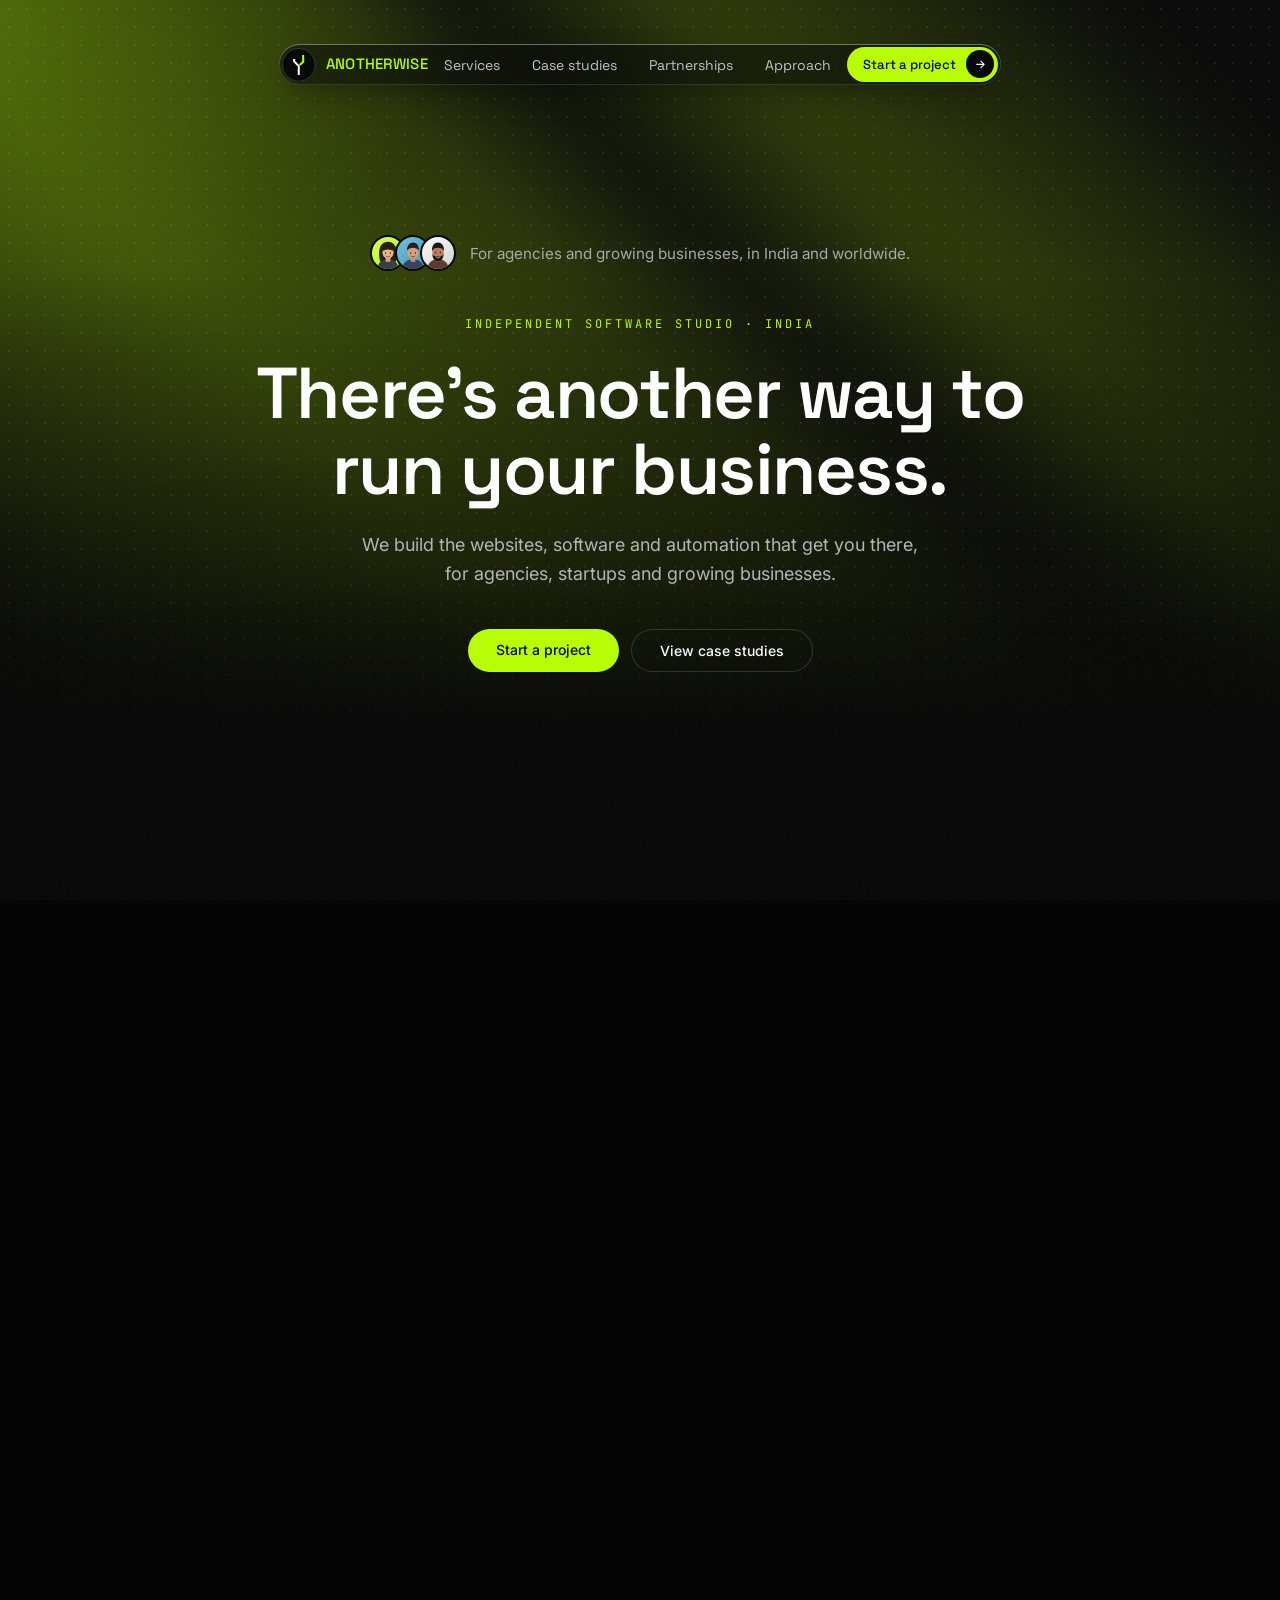
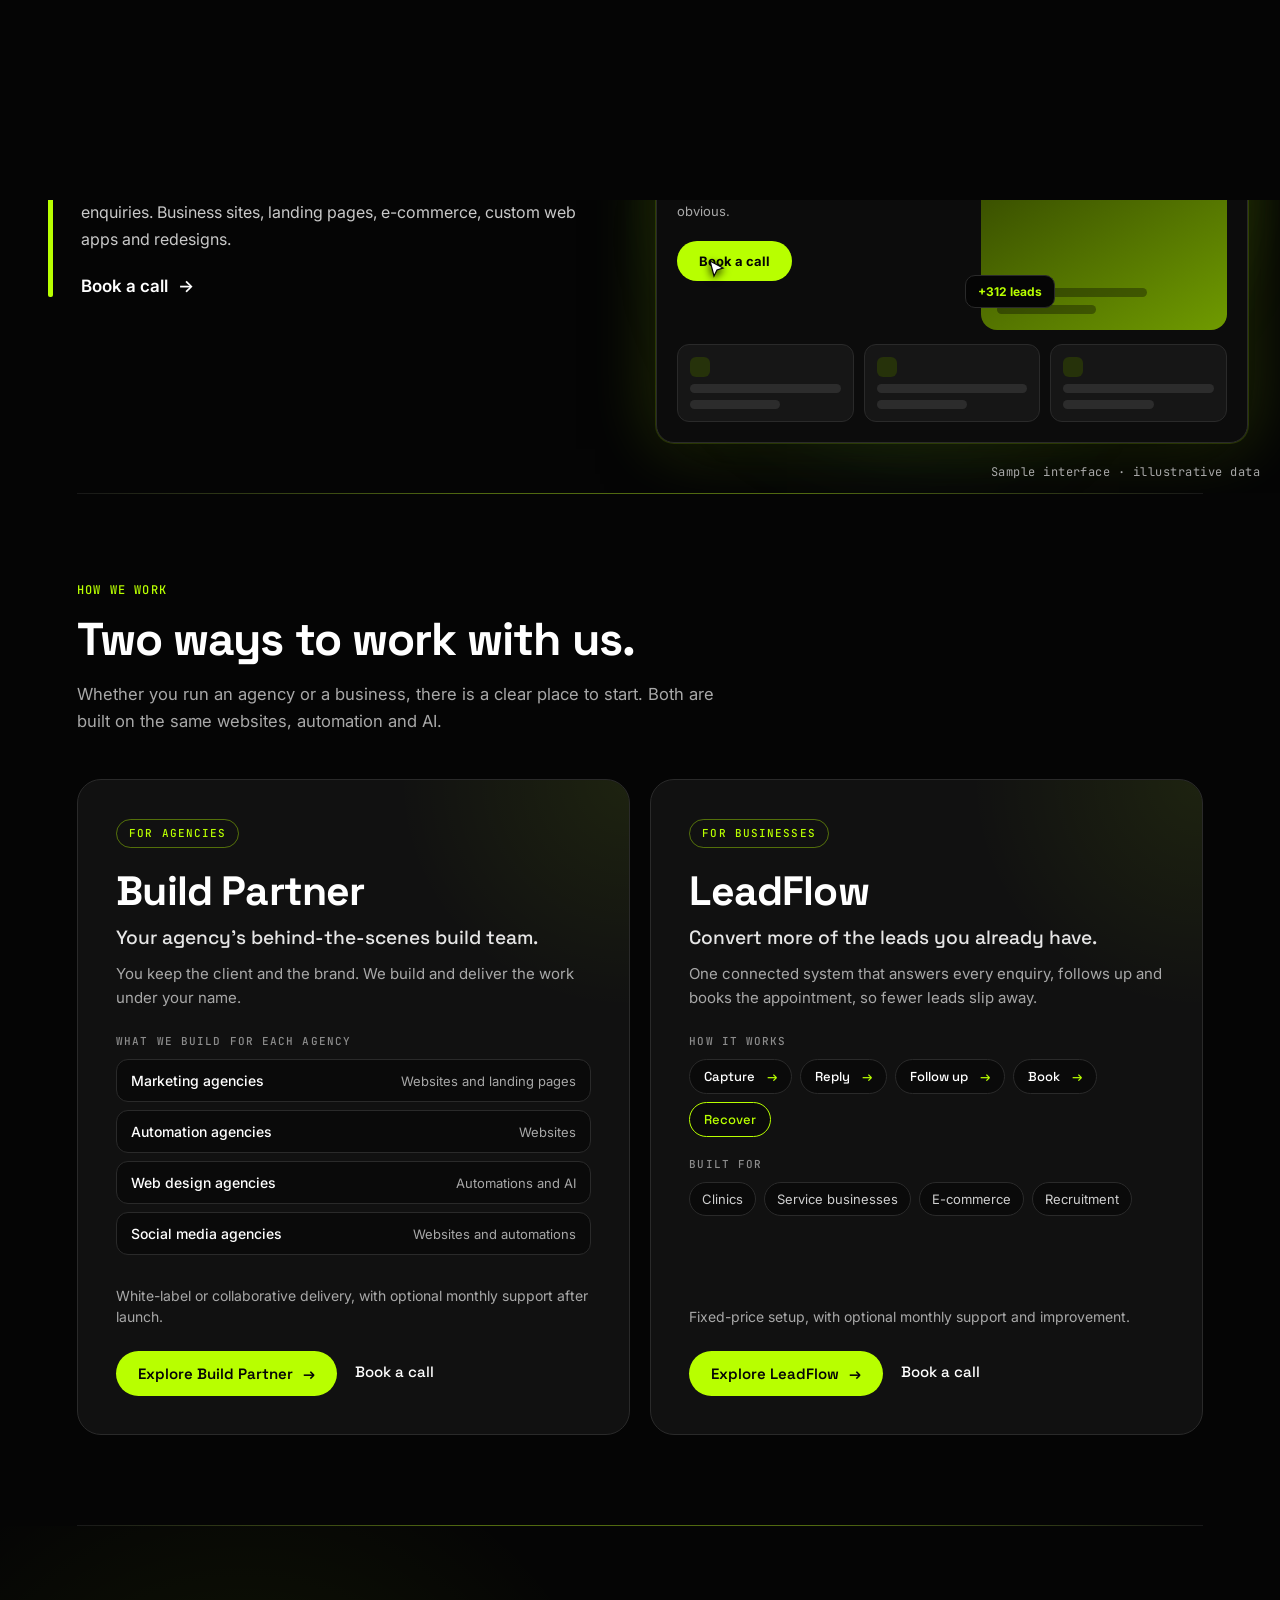
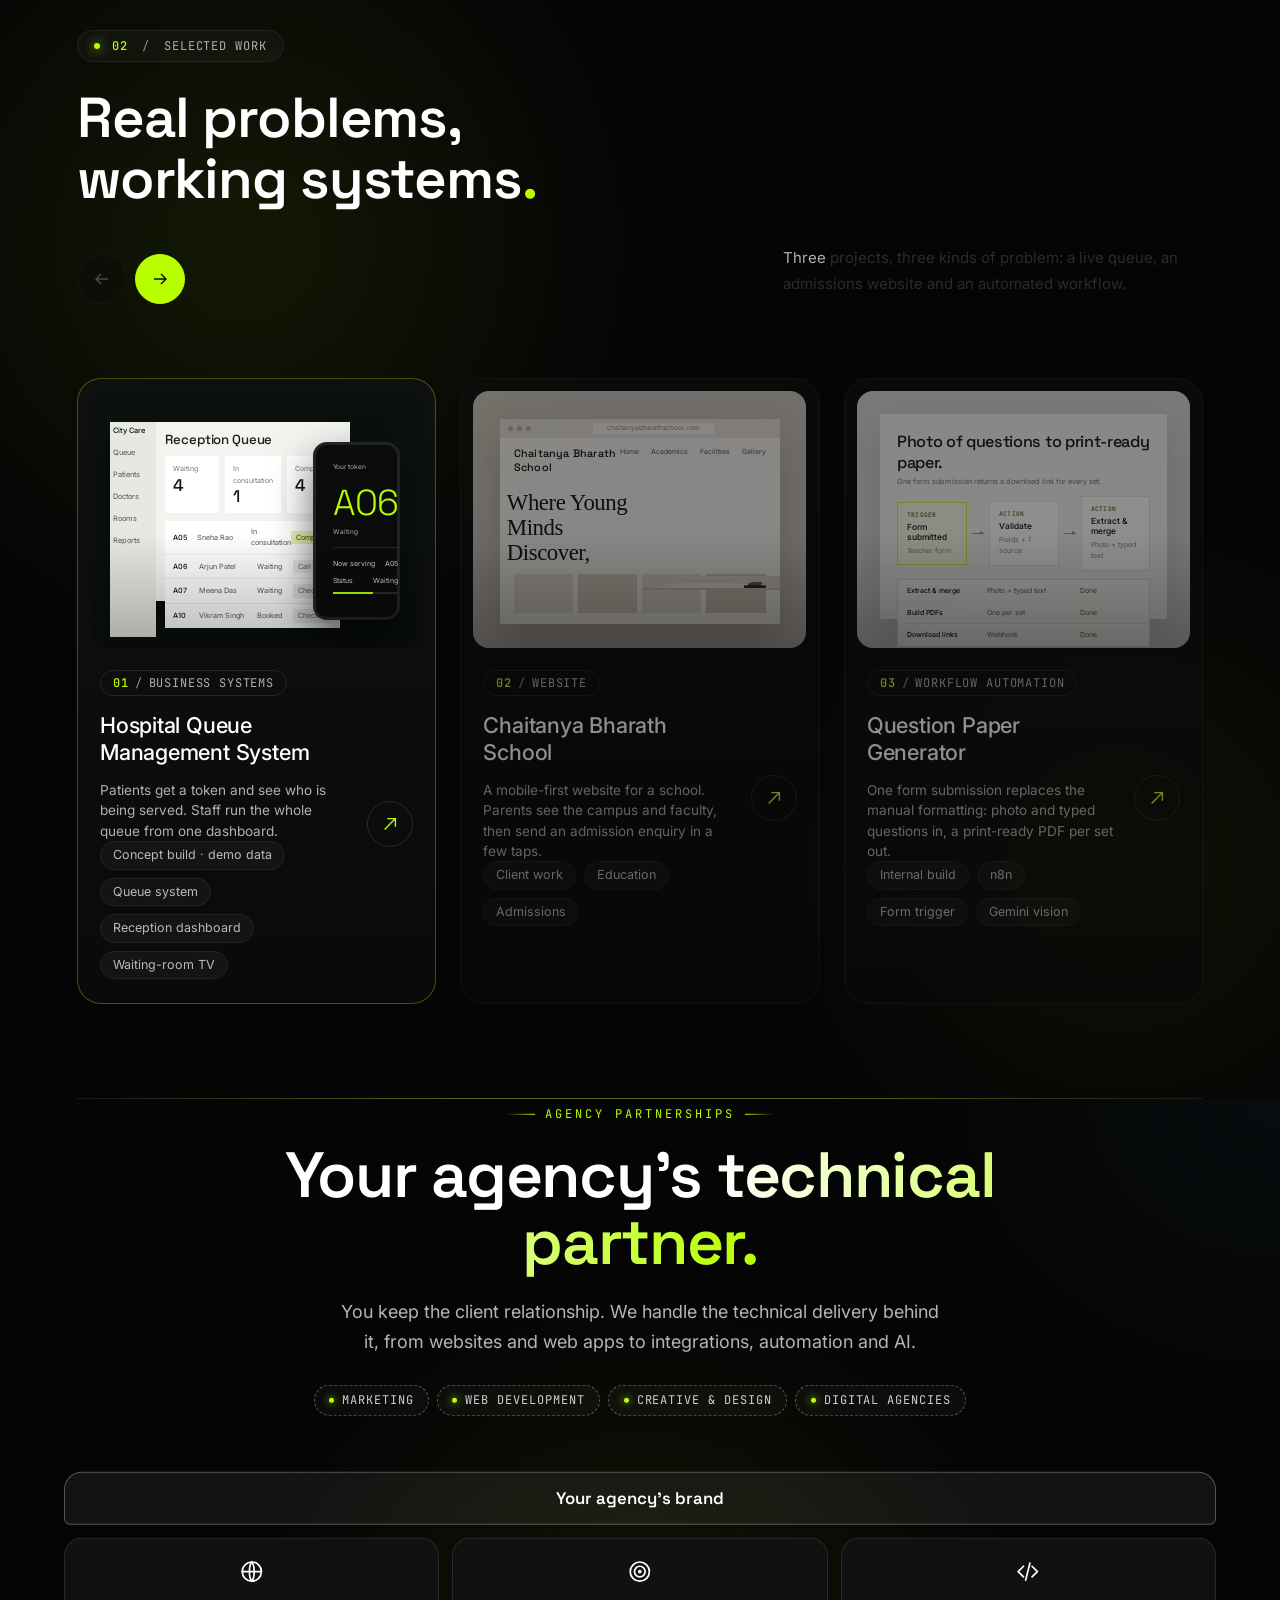
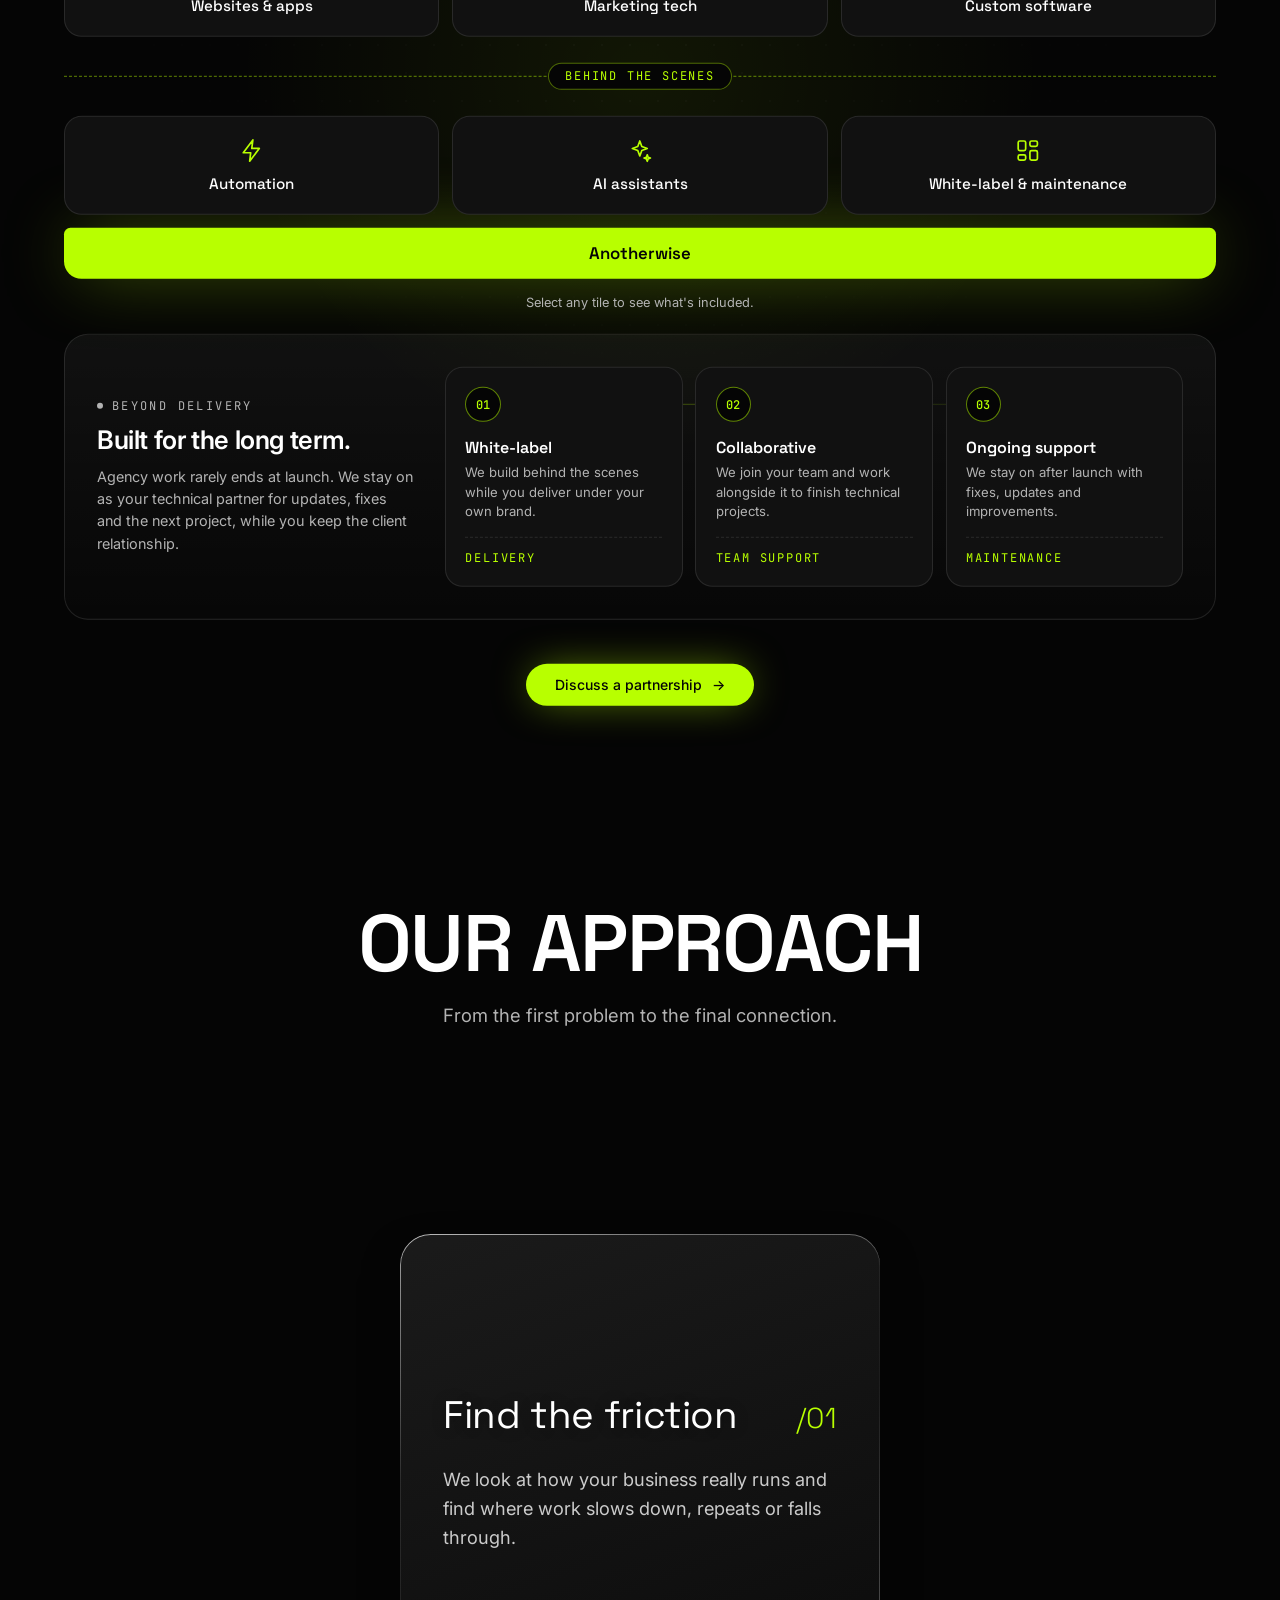
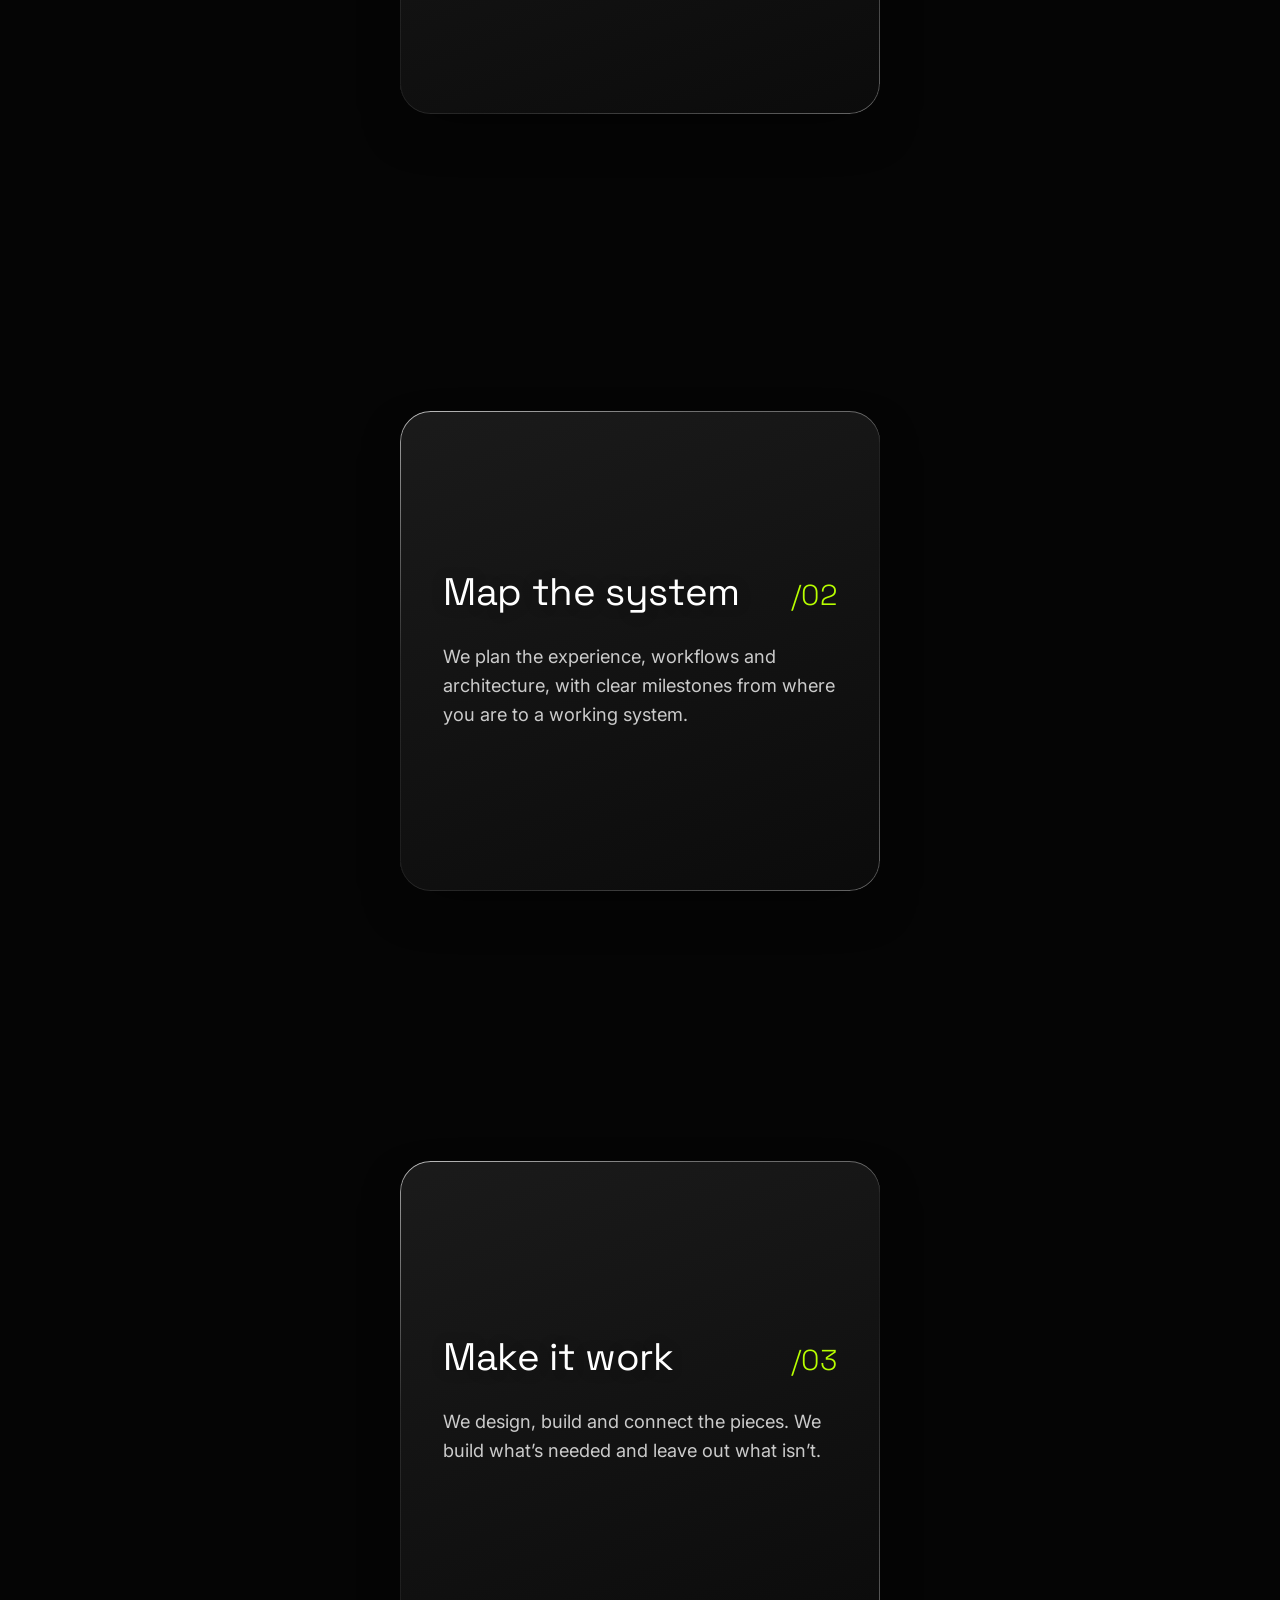
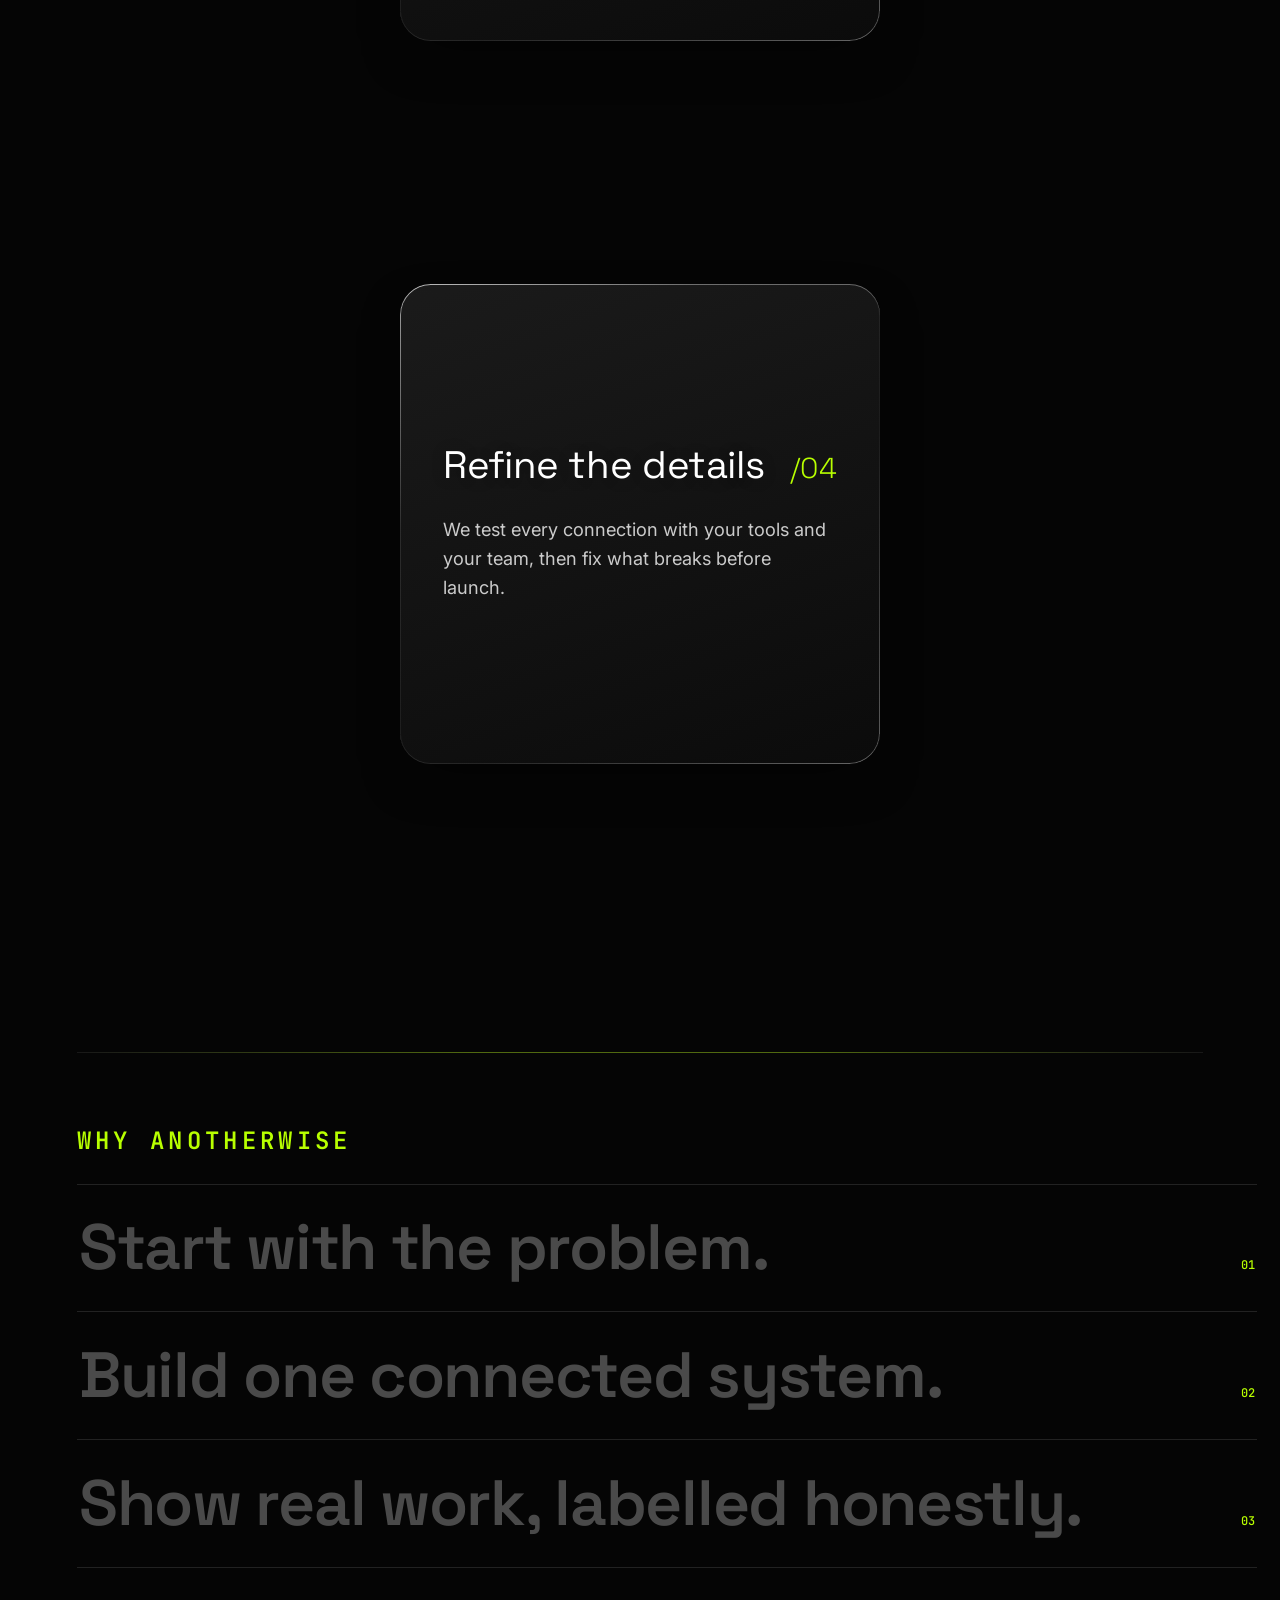
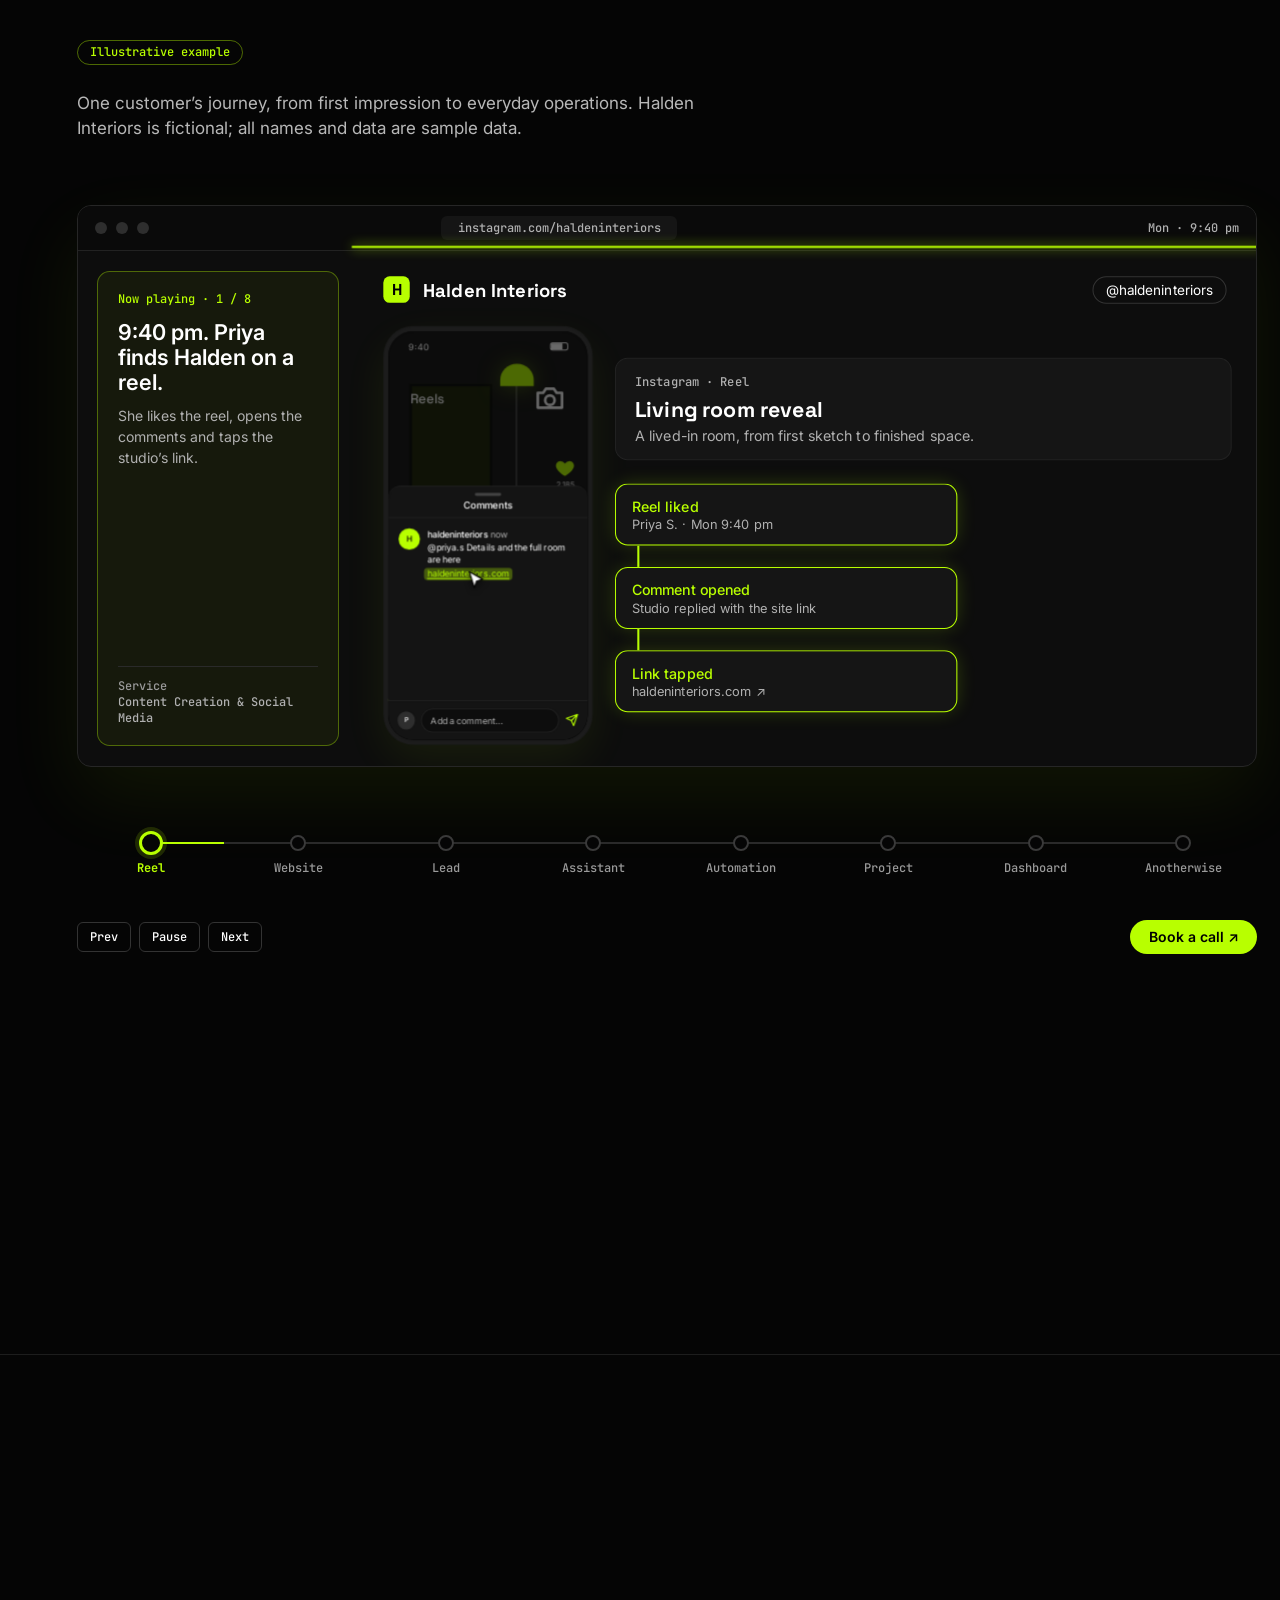
==== index.html @ 949b4402 "ADD" ====
<!DOCTYPE html>
<html lang="en">
<head>
<meta charset="utf-8">
<meta name="viewport" content="width=device-width, initial-scale=1, viewport-fit=cover">
<meta name="color-scheme" content="dark">
<title>Anotherwise · Software &amp; digital systems studio, India</title>
<meta name="description" content="Anotherwise is an independent software studio in India building websites, custom software, automation and AI for agencies, startups and growing businesses.">
<link rel="preconnect" href="https://fonts.googleapis.com">
<link rel="preconnect" href="https://fonts.gstatic.com" crossorigin>
<link rel="stylesheet" href="https://fonts.googleapis.com/css2?family=Inter:wght@300;400;500&family=JetBrains+Mono:wght@400;500&family=Space+Grotesk:wght@300;400;500;600;700&display=swap">
<style>html,body{margin:0;background:#050505;color:#fff;font-family:Inter,-apple-system,"Helvetica Neue",Arial,sans-serif}
/* one shared left edge for section text + breathing room before "Why Anotherwise" */
html{--L:max(6vw,calc(50vw - 600px))}
html,body{overflow-x:clip}
#why{margin-top:clamp(32px,6vh,72px)}
#start .font-sans{font-family:Inter,system-ui,sans-serif}
#start h2{font-family:'Space Grotesk',system-ui,sans-serif!important;font-weight:600!important;letter-spacing:-.03em!important}

/* ===== site nav (fixed, document level) ===== */
html{scroll-behavior:smooth;scroll-padding-top:5.5rem}
@media(prefers-reduced-motion:reduce){html{scroll-behavior:auto}}
html.aw-lock,html.aw-lock body{overflow:hidden}
.aw-nav{position:fixed;top:0;left:0;right:0;z-index:1000;padding:calc(1.25rem + env(safe-area-inset-top,0px)) 1rem 0;pointer-events:none;font-family:'Space Grotesk',system-ui,sans-serif}
.aw-pill{pointer-events:auto;max-width:44rem;margin:0 auto;display:flex;align-items:center;justify-content:space-between;gap:1rem;padding:.2rem .2rem .2rem 1.1rem;border-radius:999px;background:rgba(10,10,10,.58);-webkit-backdrop-filter:blur(26px) saturate(180%);backdrop-filter:blur(26px) saturate(180%);box-shadow:inset 0 1px 0 rgba(255,255,255,.3),inset 0 0 0 1px rgba(255,255,255,.12),0 12px 32px -10px rgba(0,0,0,.55)}
.aw-logo{font-weight:500;font-size:.9375rem;letter-spacing:.02em;color:#fff;text-decoration:none}
.aw-links{display:flex;align-items:center;gap:2rem}
.aw-links a{font-weight:400;font-size:.875rem;letter-spacing:0;color:#c4c4c4;text-decoration:none;transition:color .2s}
.aw-links a:hover,.aw-links a.is-active{color:#B8FF00}
.aw-cta{display:flex;align-items:center;gap:.65rem;background:#B8FF00;color:#050505;font-weight:500;font-size:.8125rem;letter-spacing:0;text-decoration:none;border-radius:999px;padding:.2rem .2rem .2rem 1rem;transition:filter .2s}
.aw-cta:hover{filter:brightness(1.08)}
.aw-cta .ar{width:1.75rem;height:1.75rem;border-radius:50%;background:#050505;display:grid;place-items:center;transition:transform .2s}
.aw-cta:hover .ar{transform:translateX(2px)}
.aw-cta svg{width:.8rem;height:.8rem;stroke:#fff;fill:none;stroke-width:2;stroke-linecap:round;stroke-linejoin:round}
.aw-end{display:none;align-items:center;gap:.4rem}
.aw-go{width:2.25rem;height:2.25rem;border-radius:50%;background:#B8FF00;display:grid;place-items:center;text-decoration:none;transition:transform .3s cubic-bezier(.16,1,.3,1),opacity .2s,filter .2s}
.aw-go:hover{filter:brightness(1.08)}
.aw-go svg{width:.9rem;height:.9rem;stroke:#050505;fill:none;stroke-width:2.2;stroke-linecap:round;stroke-linejoin:round}
html.aw-lock .aw-go{opacity:0;transform:scale(.6);pointer-events:none}
.aw-burger{display:none;width:2.25rem;height:2.25rem;border-radius:50%;border:1px solid rgba(255,255,255,.16);background:rgba(255,255,255,.07);cursor:pointer;position:relative;padding:0;transition:background .25s,border-color .25s}
.aw-burger i{position:absolute;left:50%;top:50%;width:14px;height:1.5px;margin:-.75px 0 0 -7px;background:#fff;border-radius:2px;transition:transform .3s cubic-bezier(.16,1,.3,1),background .25s}
.aw-burger i:nth-child(1){transform:translateY(-3.5px)}
.aw-burger i:nth-child(2){transform:translateY(3.5px)}
.aw-burger[aria-expanded="true"]{background:#B8FF00;border-color:#B8FF00}
.aw-burger[aria-expanded="true"] i{background:#050505}
.aw-burger[aria-expanded="true"] i:nth-child(1){transform:rotate(45deg)}
.aw-burger[aria-expanded="true"] i:nth-child(2){transform:rotate(-45deg)}
.aw-burger:focus-visible,.aw-go:focus-visible,.aw-nav a:focus-visible,.aw-menu a:focus-visible{outline:2px solid #B8FF00;outline-offset:3px}
.aw-menu{position:fixed;inset:0;z-index:999;display:flex;flex-direction:column;box-sizing:border-box;height:100vh;height:100dvh;padding:calc(4.75rem + env(safe-area-inset-top,0px)) 1.5rem calc(1.5rem + env(safe-area-inset-bottom,0px));background:radial-gradient(70% 45% at 0% 0%,rgba(184,255,0,.16),transparent 70%),#050505;color:#fff;font-family:'Space Grotesk',system-ui,sans-serif;opacity:0;visibility:hidden;transition:opacity .3s ease,visibility 0s linear .3s;overflow-y:auto}
.aw-menu.is-open{opacity:1;visibility:visible;transition:opacity .3s ease,visibility 0s}
.aw-menu ul{list-style:none;margin:1.5rem 0 0;padding:0}
.aw-menu li{border-bottom:1px solid #222;opacity:0;transform:translateY(14px);transition:opacity .45s ease,transform .5s cubic-bezier(.16,1,.3,1);transition-delay:0s}
.aw-menu.is-open li{opacity:1;transform:none;transition-delay:calc(.08s + var(--i)*.07s)}
.aw-menu li a{display:flex;justify-content:space-between;align-items:baseline;padding:.9rem .25rem;color:#fff;text-decoration:none;font-weight:400;font-size:clamp(1.75rem,8vw,2.25rem);letter-spacing:-.015em;line-height:1.1;transition:color .2s}
.aw-menu li a:hover,.aw-menu li a.is-active{color:#B8FF00}
.aw-menu li a span{font-family:'JetBrains Mono',ui-monospace,monospace;font-size:.75rem;letter-spacing:.04em;font-weight:400;color:#A8A8A8}
.aw-menu .aw-foot{margin-top:auto;padding-top:2rem;opacity:0;transform:translateY(14px);transition:opacity .45s ease,transform .5s cubic-bezier(.16,1,.3,1)}
.aw-menu.is-open .aw-foot{opacity:1;transform:none;transition-delay:.35s}
.aw-menu .aw-cta{justify-content:space-between;width:100%;box-sizing:border-box;padding-left:1.25rem;font-size:.875rem}
.aw-menu .aw-tag{margin:1rem 0 0;text-align:center;font-family:'JetBrains Mono',ui-monospace,monospace;font-size:.75rem;letter-spacing:.04em;color:#A8A8A8}
@media(max-width:720px){.aw-links,.aw-pill>.aw-cta{display:none}.aw-end{display:flex}.aw-burger{display:block}.aw-pill{padding:.2rem .2rem .2rem 1rem}}
@media(min-width:721px){.aw-menu{display:none}.aw-nav{padding-top:calc(2.75rem + env(safe-area-inset-top,0px))}}
@media(prefers-reduced-motion:reduce){.aw-menu,.aw-menu li,.aw-menu .aw-foot,.aw-burger i{transition-duration:.01s!important;transition-delay:0s!important}}
.aw-logo{display:inline-flex;align-items:center;gap:.6rem}
.aw-logo svg{width:2.1rem;height:2.1rem;flex:none;display:block}
.aw-logo span{color:#B8FF00}
.aw-links a,.aw-cta,.aw-logo{white-space:nowrap}
.aw-pill{width:max-content;min-width:min(44rem,calc(100vw - 2rem));max-width:calc(100vw - 2rem);padding-left:.2rem}
@media(max-width:720px){.aw-pill{padding-left:.2rem}}
</style>
<style id="tw-compiled">*,:after,:before{--tw-border-spacing-x:0;--tw-border-spacing-y:0;--tw-translate-x:0;--tw-translate-y:0;--tw-rotate:0;--tw-skew-x:0;--tw-skew-y:0;--tw-scale-x:1;--tw-scale-y:1;--tw-pan-x: ;--tw-pan-y: ;--tw-pinch-zoom: ;--tw-scroll-snap-strictness:proximity;--tw-gradient-from-position: ;--tw-gradient-via-position: ;--tw-gradient-to-position: ;--tw-ordinal: ;--tw-slashed-zero: ;--tw-numeric-figure: ;--tw-numeric-spacing: ;--tw-numeric-fraction: ;--tw-ring-inset: ;--tw-ring-offset-width:0px;--tw-ring-offset-color:#fff;--tw-ring-color:rgba(59,130,246,.5);--tw-ring-offset-shadow:0 0 #0000;--tw-ring-shadow:0 0 #0000;--tw-shadow:0 0 #0000;--tw-shadow-colored:0 0 #0000;--tw-blur: ;--tw-brightness: ;--tw-contrast: ;--tw-grayscale: ;--tw-hue-rotate: ;--tw-invert: ;--tw-saturate: ;--tw-sepia: ;--tw-drop-shadow: ;--tw-backdrop-blur: ;--tw-backdrop-brightness: ;--tw-backdrop-contrast: ;--tw-backdrop-grayscale: ;--tw-backdrop-hue-rotate: ;--tw-backdrop-invert: ;--tw-backdrop-opacity: ;--tw-backdrop-saturate: ;--tw-backdrop-sepia: ;--tw-contain-size: ;--tw-contain-layout: ;--tw-contain-paint: ;--tw-contain-style: }::backdrop{--tw-border-spacing-x:0;--tw-border-spacing-y:0;--tw-translate-x:0;--tw-translate-y:0;--tw-rotate:0;--tw-skew-x:0;--tw-skew-y:0;--tw-scale-x:1;--tw-scale-y:1;--tw-pan-x: ;--tw-pan-y: ;--tw-pinch-zoom: ;--tw-scroll-snap-strictness:proximity;--tw-gradient-from-position: ;--tw-gradient-via-position: ;--tw-gradient-to-position: ;--tw-ordinal: ;--tw-slashed-zero: ;--tw-numeric-figure: ;--tw-numeric-spacing: ;--tw-numeric-fraction: ;--tw-ring-inset: ;--tw-ring-offset-width:0px;--tw-ring-offset-color:#fff;--tw-ring-color:rgba(59,130,246,.5);--tw-ring-offset-shadow:0 0 #0000;--tw-ring-shadow:0 0 #0000;--tw-shadow:0 0 #0000;--tw-shadow-colored:0 0 #0000;--tw-blur: ;--tw-brightness: ;--tw-contrast: ;--tw-grayscale: ;--tw-hue-rotate: ;--tw-invert: ;--tw-saturate: ;--tw-sepia: ;--tw-drop-shadow: ;--tw-backdrop-blur: ;--tw-backdrop-brightness: ;--tw-backdrop-contrast: ;--tw-backdrop-grayscale: ;--tw-backdrop-hue-rotate: ;--tw-backdrop-invert: ;--tw-backdrop-opacity: ;--tw-backdrop-saturate: ;--tw-backdrop-sepia: ;--tw-contain-size: ;--tw-contain-layout: ;--tw-contain-paint: ;--tw-contain-style: }/*! tailwindcss v3.4.17 | MIT License | https://tailwindcss.com*/*,:after,:before{box-sizing:border-box;border:0 solid #e5e7eb}:after,:before{--tw-content:""}:host,html{line-height:1.5;-webkit-text-size-adjust:100%;-moz-tab-size:4;-o-tab-size:4;tab-size:4;font-family:ui-sans-serif,system-ui,sans-serif,Apple Color Emoji,Segoe UI Emoji,Segoe UI Symbol,Noto Color Emoji;font-feature-settings:normal;font-variation-settings:normal;-webkit-tap-highlight-color:transparent}body{margin:0;line-height:inherit}hr{height:0;color:inherit;border-top-width:1px}abbr:where([title]){-webkit-text-decoration:underline dotted;text-decoration:underline dotted}h1,h2,h3,h4,h5,h6{font-size:inherit;font-weight:inherit}a{color:inherit;text-decoration:inherit}b,strong{font-weight:bolder}code,kbd,pre,samp{font-family:ui-monospace,SFMono-Regular,Menlo,Monaco,Consolas,Liberation Mono,Courier New,monospace;font-feature-settings:normal;font-variation-settings:normal;font-size:1em}small{font-size:80%}sub,sup{font-size:75%;line-height:0;position:relative;vertical-align:baseline}sub{bottom:-.25em}sup{top:-.5em}table{text-indent:0;border-color:inherit;border-collapse:collapse}button,input,optgroup,select,textarea{font-family:inherit;font-feature-settings:inherit;font-variation-settings:inherit;font-size:100%;font-weight:inherit;line-height:inherit;letter-spacing:inherit;color:inherit;margin:0;padding:0}button,select{text-transform:none}button,input:where([type=button]),input:where([type=reset]),input:where([type=submit]){-webkit-appearance:button;background-color:transparent;background-image:none}:-moz-focusring{outline:auto}:-moz-ui-invalid{box-shadow:none}progress{vertical-align:baseline}::-webkit-inner-spin-button,::-webkit-outer-spin-button{height:auto}[type=search]{-webkit-appearance:textfield;outline-offset:-2px}::-webkit-search-decoration{-webkit-appearance:none}::-webkit-file-upload-button{-webkit-appearance:button;font:inherit}summary{display:list-item}blockquote,dd,dl,figure,h1,h2,h3,h4,h5,h6,hr,p,pre{margin:0}fieldset{margin:0}fieldset,legend{padding:0}menu,ol,ul{list-style:none;margin:0;padding:0}dialog{padding:0}textarea{resize:vertical}input::-moz-placeholder,textarea::-moz-placeholder{opacity:1;color:#9ca3af}input::placeholder,textarea::placeholder{opacity:1;color:#9ca3af}[role=button],button{cursor:pointer}:disabled{cursor:default}audio,canvas,embed,iframe,img,object,svg,video{display:block;vertical-align:middle}img,video{max-width:100%;height:auto}[hidden]:where(:not([hidden=until-found])){display:none}.pointer-events-none{pointer-events:none}.visible{visibility:visible}.static{position:static}.fixed{position:fixed}.absolute{position:absolute}.relative{position:relative}.bottom-0{bottom:0}.left-0{left:0}.z-0{z-index:0}.z-10{z-index:10}.z-20{z-index:20}.m-1{margin:.25rem}.mx-auto{margin-left:auto;margin-right:auto}.mb-6{margin-bottom:1.5rem}.mt-10{margin-top:2.5rem}.mt-12{margin-top:3rem}.mt-6{margin-top:1.5rem}.block{display:block}.inline-block{display:inline-block}.inline{display:inline}.flex{display:flex}.inline-flex{display:inline-flex}.table{display:table}.grid{display:grid}.hidden{display:none}.h-10{height:2.5rem}.h-\[100svh\]{height:100svh}.h-auto{height:auto}.h-px{height:1px}.w-10{width:2.5rem}.w-8{width:2rem}.w-full{width:100%}.max-w-5xl{max-width:64rem}.max-w-6xl{max-width:72rem}.max-w-xl{max-width:36rem}.flex-1{flex:1 1 0%}.grow{flex-grow:1}.-translate-y-0{--tw-translate-y:-0px}.-translate-y-0,.translate-x-0{transform:translate(var(--tw-translate-x),var(--tw-translate-y)) rotate(var(--tw-rotate)) skewX(var(--tw-skew-x)) skewY(var(--tw-skew-y)) scaleX(var(--tw-scale-x)) scaleY(var(--tw-scale-y))}.translate-x-0{--tw-translate-x:0px}.transform{transform:translate(var(--tw-translate-x),var(--tw-translate-y)) rotate(var(--tw-rotate)) skewX(var(--tw-skew-x)) skewY(var(--tw-skew-y)) scaleX(var(--tw-scale-x)) scaleY(var(--tw-scale-y))}.select-none{-webkit-user-select:none;-moz-user-select:none;user-select:none}.resize{resize:both}.flex-col{flex-direction:column}.flex-wrap{flex-wrap:wrap}.place-items-center{place-items:center}.items-center{align-items:center}.justify-center{justify-content:center}.justify-between{justify-content:space-between}.gap-3{gap:.75rem}.gap-4{gap:1rem}.gap-x-14{-moz-column-gap:3.5rem;column-gap:3.5rem}.gap-x-8{-moz-column-gap:2rem;column-gap:2rem}.gap-y-3{row-gap:.75rem}.overflow-hidden{overflow:hidden}.overflow-x-clip{overflow-x:clip}.rounded-full{border-radius:9999px}.border{border-width:1px}.border-white{--tw-border-opacity:1;border-color:rgb(255 255 255/var(--tw-border-opacity,1))}.border-white\/25{border-color:hsla(0,0%,100%,.25)}.bg-\[\#050505\]{--tw-bg-opacity:1;background-color:rgb(5 5 5/var(--tw-bg-opacity,1))}.bg-\[\#B8FF00\]{--tw-bg-opacity:1;background-color:rgb(184 255 0/var(--tw-bg-opacity,1))}.px-4{padding-left:1rem;padding-right:1rem}.px-6{padding-left:1.5rem;padding-right:1.5rem}.px-8{padding-left:2rem;padding-right:2rem}.py-1{padding-top:.25rem;padding-bottom:.25rem}.py-3{padding-top:.75rem;padding-bottom:.75rem}.py-3\.5{padding-top:.875rem;padding-bottom:.875rem}.py-4{padding-top:1rem;padding-bottom:1rem}.pb-6{padding-bottom:1.5rem}.pb-\[max\(1\.25rem\2c env\(safe-area-inset-bottom\)\)\]{padding-bottom:max(1.25rem,env(safe-area-inset-bottom))}.pl-6{padding-left:1.5rem}.pr-1{padding-right:.25rem}.pt-24{padding-top:6rem}.pt-32{padding-top:8rem}.text-center{text-align:center}.font-sans{font-family:ui-sans-serif,system-ui,sans-serif,Apple Color Emoji,Segoe UI Emoji,Segoe UI Symbol,Noto Color Emoji}.text-\[12px\]{font-size:12px}.text-\[clamp\(2\.5rem\2c 7\.4vw\2c 7rem\)\]{font-size:clamp(2.5rem,7.4vw,7rem)}.text-base{font-size:1rem;line-height:1.5rem}.text-sm{font-size:.875rem;line-height:1.25rem}.text-xs{font-size:.75rem;line-height:1rem}.font-bold{font-weight:700}.font-medium{font-weight:500}.font-normal{font-weight:400}.uppercase{text-transform:uppercase}.leading-\[0\.98\]{line-height:.98}.leading-relaxed{line-height:1.625}.tracking-\[-0\.055em\]{letter-spacing:-.055em}.tracking-\[0\.16em\]{letter-spacing:.16em}.tracking-\[0\.18em\]{letter-spacing:.18em}.tracking-tight{letter-spacing:-.025em}.tracking-widest{letter-spacing:.1em}.text-\[\#050505\]{--tw-text-opacity:1;color:rgb(5 5 5/var(--tw-text-opacity,1))}.text-\[\#A8A8A8\]{--tw-text-opacity:1;color:rgb(168 168 168/var(--tw-text-opacity,1))}.text-\[\#B8FF00\]{--tw-text-opacity:1;color:rgb(184 255 0/var(--tw-text-opacity,1))}.text-\[\#b5b5b5\]{--tw-text-opacity:1;color:rgb(181 181 181/var(--tw-text-opacity,1))}.text-white{--tw-text-opacity:1;color:rgb(255 255 255/var(--tw-text-opacity,1))}.underline{text-decoration-line:underline}.decoration-white{text-decoration-color:#fff}.decoration-white\/60{text-decoration-color:hsla(0,0%,100%,.6)}.decoration-1{text-decoration-thickness:1px}.underline-offset-4{text-underline-offset:4px}.underline-offset-\[5px\]{text-underline-offset:5px}.antialiased{-webkit-font-smoothing:antialiased;-moz-osx-font-smoothing:grayscale}.blur{--tw-blur:blur(8px)}.blur,.filter{filter:var(--tw-blur) var(--tw-brightness) var(--tw-contrast) var(--tw-grayscale) var(--tw-hue-rotate) var(--tw-invert) var(--tw-saturate) var(--tw-sepia) var(--tw-drop-shadow)}.transition{transition-property:color,background-color,border-color,text-decoration-color,fill,stroke,opacity,box-shadow,transform,filter,-webkit-backdrop-filter;transition-property:color,background-color,border-color,text-decoration-color,fill,stroke,opacity,box-shadow,transform,filter,backdrop-filter;transition-property:color,background-color,border-color,text-decoration-color,fill,stroke,opacity,box-shadow,transform,filter,backdrop-filter,-webkit-backdrop-filter;transition-timing-function:cubic-bezier(.4,0,.2,1);transition-duration:.15s}.transition-colors{transition-property:color,background-color,border-color,text-decoration-color,fill,stroke;transition-timing-function:cubic-bezier(.4,0,.2,1);transition-duration:.15s}.transition-transform{transition-property:transform;transition-timing-function:cubic-bezier(.4,0,.2,1);transition-duration:.15s}.duration-300{transition-duration:.3s}.ease-in{transition-timing-function:cubic-bezier(.4,0,1,1)}.ease-in-out{transition-timing-function:cubic-bezier(.4,0,.2,1)}.ease-out{transition-timing-function:cubic-bezier(0,0,.2,1)}.hover\:border-white:hover{--tw-border-opacity:1;border-color:rgb(255 255 255/var(--tw-border-opacity,1))}.hover\:bg-white:hover{--tw-bg-opacity:1;background-color:rgb(255 255 255/var(--tw-bg-opacity,1))}.hover\:text-\[\#B8FF00\]:hover{--tw-text-opacity:1;color:rgb(184 255 0/var(--tw-text-opacity,1))}.hover\:decoration-\[\#B8FF00\]:hover{text-decoration-color:#b8ff00}.hover\:brightness-110:hover{--tw-brightness:brightness(1.1);filter:var(--tw-blur) var(--tw-brightness) var(--tw-contrast) var(--tw-grayscale) var(--tw-hue-rotate) var(--tw-invert) var(--tw-saturate) var(--tw-sepia) var(--tw-drop-shadow)}.focus-visible\:bg-white:focus-visible{--tw-bg-opacity:1;background-color:rgb(255 255 255/var(--tw-bg-opacity,1))}.focus-visible\:text-\[\#B8FF00\]:focus-visible{--tw-text-opacity:1;color:rgb(184 255 0/var(--tw-text-opacity,1))}.focus-visible\:outline-2:focus-visible{outline-width:2px}.focus-visible\:outline-offset-4:focus-visible{outline-offset:4px}.focus-visible\:outline-\[\#B8FF00\]:focus-visible{outline-color:#b8ff00}.group:hover .group-hover\:-translate-y-0\.5{--tw-translate-y:-0.125rem}.group:hover .group-hover\:-translate-y-0\.5,.group:hover .group-hover\:translate-x-0\.5{transform:translate(var(--tw-translate-x),var(--tw-translate-y)) rotate(var(--tw-rotate)) skewX(var(--tw-skew-x)) skewY(var(--tw-skew-y)) scaleX(var(--tw-scale-x)) scaleY(var(--tw-scale-y))}.group:hover .group-hover\:translate-x-0\.5{--tw-translate-x:0.125rem}@media (min-width:768px){.md\:mb-8{margin-bottom:2rem}.md\:mt-12{margin-top:3rem}.md\:mt-16{margin-top:4rem}.md\:gap-x-14{-moz-column-gap:3.5rem;column-gap:3.5rem}.md\:px-10{padding-left:2.5rem;padding-right:2.5rem}.md\:px-12{padding-left:3rem;padding-right:3rem}.md\:px-8{padding-left:2rem;padding-right:2rem}.md\:py-5{padding-top:1.25rem;padding-bottom:1.25rem}.md\:pb-10{padding-bottom:2.5rem}.md\:pb-8{padding-bottom:2rem}.md\:pt-32{padding-top:8rem}.md\:text-base{font-size:1rem;line-height:1.5rem}.md\:text-lg{font-size:1.125rem;line-height:1.75rem}.md\:text-sm{font-size:.875rem;line-height:1.25rem}.md\:text-xs{font-size:.75rem;line-height:1rem}}</style>
<script>try{var d=document.documentElement;if(!matchMedia("(prefers-reduced-motion:reduce)").matches){if(!sessionStorage.moSeen)d.classList.add("mo-pre");else if(sessionStorage.moNav)d.classList.add("mo-arrive")}}catch(e){}</script>
<style id="mo-css">/* Anotherwise shared motion layer (CSS)
   Easing tokens: --mo-expo (entrances), --mo-io (wipes/curtains), --mo-out (small UI) */
:root{--mo-expo:cubic-bezier(.16,1,.3,1);--mo-io:cubic-bezier(.65,0,.35,1);--mo-out:cubic-bezier(.22,1,.36,1);--mo-ac:#B8FF00}

/* arrival / preloader cover */
html::before{content:"";position:fixed;inset:0;background:#050505;z-index:2147482000;pointer-events:none;transform:translateY(-100%);transition:transform .55s var(--mo-io)}
html.mo-pre::before,html.mo-arrive::before{transform:none;transition:none;animation:mo-fs 0s 4s forwards}
@keyframes mo-fs{to{transform:translateY(-100%);visibility:hidden}}

/* scroll progress: native scroll-driven animation where supported, JS fallback otherwise */
.mo-bar{position:fixed;left:0;top:0;height:3px;width:100%;background:var(--mo-ac);transform:scaleX(0);transform-origin:0 50%;z-index:1100;pointer-events:none}
@keyframes mo-prog{to{transform:scaleX(1)}}
@supports (animation-timeline:scroll()){.mo-bar{animation:mo-prog linear both;animation-timeline:scroll(root block)}}

/* grain: static, normal blend (no per-frame overlay blending, no animation), hidden on touch/small screens */
.mo-grain{position:fixed;inset:0;pointer-events:none;z-index:1090;opacity:.05;background-size:160px 160px;background-image:url("data:image/svg+xml;utf8,<svg xmlns='http://www.w3.org/2000/svg' width='160' height='160'><filter id='n'><feTurbulence type='fractalNoise' baseFrequency='.8' numOctaves='2'/></filter><rect width='160' height='160' filter='url(%23n)'/></svg>")}
@media (hover:none),(max-width:720px){.mo-grain{display:none}}

/* preloader (faster exit) */
.mo-pre{position:fixed;inset:0;z-index:2147483000;background:#050505;color:#fff;display:flex;align-items:flex-end;justify-content:space-between;padding:clamp(20px,5vw,56px);font-family:'Space Grotesk',system-ui,sans-serif;transition:transform .8s var(--mo-io)}
.mo-pre.out{transform:translateY(-100%)}
.mo-pre span{font-size:.95rem;letter-spacing:.02em;opacity:.7}
.mo-pre b{font-weight:500;font-size:clamp(72px,18vw,220px);line-height:.8;letter-spacing:-.05em;color:var(--mo-ac);font-variant-numeric:tabular-nums}
/* preloader v2 (logo fly-in) */
.mo-pre.mo-v2{display:flex;align-items:center;justify-content:center;background:#050505;transition:background-color .7s ease .15s}
.mo-v2.go{background-color:transparent;pointer-events:none}
.mo-v2 .mo-y{position:relative;height:min(44vh,60vw);aspect-ratio:338/610;transform-origin:0 0;transition:transform 1.05s var(--mo-io)}
.mo-v2 .mo-y svg{position:absolute;inset:0;width:100%;height:100%;display:block}
.mo-v2 .mo-a{animation:mo-yup 1s var(--mo-io) both}
.mo-v2 .mo-b{animation:mo-yup .75s var(--mo-io) .65s both}
@keyframes mo-yup{from{clip-path:inset(100% 0 0 0)}to{clip-path:inset(0 0 0 0)}}
.mo-v2 b.mo-pct{position:absolute;left:0;right:0;bottom:7%;text-align:center;font-size:clamp(12px,1.8vw,15px);letter-spacing:.08em;line-height:1;transition:opacity .3s}
.mo-v2.go b.mo-pct{opacity:0}

/* page-transition curtain (faster) */
.mo-curtain{position:fixed;inset:0;background:#050505;z-index:2147482500;transform:translateY(100%);transition:transform .45s var(--mo-io);pointer-events:none}
.mo-curtain.on{transform:none;pointer-events:auto}


/* image reveal: clip-path runs once, then is removed so parallax never repaints a clipped layer */
.mo-rev{clip-path:inset(14% 5% 0 5% round 24px);opacity:0;transition:clip-path 1.1s var(--mo-io),opacity .8s var(--mo-expo)}
.mo-rev.mo-on{clip-path:inset(0 round 0);opacity:1}
.mo-rev.mo-done{clip-path:none;transition:none}

/* nav text roll */
.mo-roll{display:inline-block;overflow:hidden;height:1.25em;line-height:1.25em;vertical-align:bottom}
.mo-roll>span{display:block;transition:transform .55s var(--mo-io)}
a:hover>.mo-roll>span,a:focus-visible>.mo-roll>span{transform:translateY(-100%)}

/* marquee */
.mo-mq{overflow:hidden;white-space:nowrap;padding:5vh 0;border-top:1px solid #1d1d1d;font-family:'Space Grotesk',system-ui,sans-serif;color:#fff}
.mo-mq div{display:inline-block;will-change:transform;font-weight:500;font-size:clamp(44px,8vw,120px);letter-spacing:-.04em}
.mo-mq em{font-style:normal;color:var(--mo-ac);padding:0 .35em}

/* form field underline */
.f{position:relative}
.f::after{content:"";position:absolute;left:12px;right:12px;bottom:-1px;height:2px;border-radius:2px;background:var(--mo-ac);transform:scaleX(0);transform-origin:0 50%;transition:transform .7s var(--mo-expo);pointer-events:none}
.f:focus-within::after{transform:scaleX(1)}

@media (prefers-reduced-motion:reduce){.mo-grain{display:none}html::before{display:none}}
</style>
<style id="mo2-css">/* Anotherwise motion layer 2: extra reference effects */
.m2-dot{position:fixed;left:0;top:0;width:10px;height:10px;margin:-5px 0 0 -5px;border-radius:50%;background:#B8FF00;pointer-events:none;z-index:2147482000;opacity:0;transition:opacity .3s,width .35s cubic-bezier(.16,1,.3,1),height .35s cubic-bezier(.16,1,.3,1),margin .35s cubic-bezier(.16,1,.3,1),background .3s;will-change:transform}
.m2-dot.on{opacity:1}.m2-dot.big{width:44px;height:44px;margin:-22px 0 0 -22px;background:#fff}
@media(hover:none),(pointer:coarse){.m2-dot{display:none}}
.aw-menu{clip-path:inset(0 0 100% 0);transition:clip-path .7s cubic-bezier(.76,0,.24,1),opacity .3s ease,visibility 0s linear .7s}
.aw-menu.is-open{clip-path:inset(0 0 0 0);transition:clip-path .7s cubic-bezier(.76,0,.24,1),opacity .3s ease,visibility 0s}
</style>
<style id="aw-wm-fix">.aw-wm{clip-path:none!important;margin-bottom:0!important;translate:0 22%!important}</style>
</head>
<body>

<!-- Site nav -->
<div class="aw-nav" id="site-nav">
  <div class="aw-pill">
    <a class="aw-logo" href="#home" aria-label="Anotherwise home"><svg viewBox="0 0 1024 1024" aria-hidden="true" focusable="false"><circle cx="512" cy="512" r="500" fill="#050505" stroke="rgba(255,255,255,.18)" stroke-width="24"/><path fill="#fff" d="M339 339h62v58l141 141v286h-61V563L339 422z"/><path fill="#B8FF00" d="M614 213h63v218L563 542l-42-44 93-93z"/></svg><span>ANOTHERWISE</span></a>
    <nav class="aw-links" aria-label="Primary">
      <a href="#services" data-t="services">Services</a>
      <a href="#work" data-t="work">Case studies</a>
      <a href="#partners" data-t="partners">Partnerships</a>
      <a href="#approach" data-t="approach">Approach</a>
    </nav>
    <a class="aw-cta" href="contact.html">Start a project <span class="ar"><svg viewBox="0 0 24 24" aria-hidden="true"><path d="M5 12h14M13 6l6 6-6 6"/></svg></span></a>
    <div class="aw-end">
      <a class="aw-go" href="contact.html" aria-label="Start a project"><svg viewBox="0 0 24 24" aria-hidden="true"><path d="M5 12h14M13 6l6 6-6 6"/></svg></a>
      <button class="aw-burger" id="aw-burger" type="button" aria-label="Open menu" aria-expanded="false" aria-controls="aw-menu"><i></i><i></i></button>
    </div>
  </div>
</div>
<div class="aw-menu" id="aw-menu" inert aria-label="Menu">
  <ul>
    <li style="--i:0"><a href="#services" data-t="services">Services<span>/01</span></a></li>
    <li style="--i:1"><a href="#work" data-t="work">Case studies<span>/02</span></a></li>
    <li style="--i:2"><a href="#partners" data-t="partners">Partnerships<span>/03</span></a></li>
    <li style="--i:3"><a href="#approach" data-t="approach">Approach<span>/04</span></a></li>
  </ul>
  <div class="aw-foot">
    <a class="aw-cta" href="contact.html">Start a project <span class="ar"><svg viewBox="0 0 24 24" aria-hidden="true"><path d="M5 12h14M13 6l6 6-6 6"/></svg></span></a>
    <p class="aw-tag">Finding another way.</p>
  </div>
</div>
<!-- 1 Hero -->
<div id="home"><template shadowrootmode="open"><style>
:host{all:initial;display:block;color-scheme:dark;box-sizing:border-box;--bg:#050505;--accent:#B8FF00;--text:#FFFFFF;--muted:#A8A8A8;--surface:#161616}
*,*::before,*::after{box-sizing:inherit}
.sh{margin:0;background:var(--bg);color:var(--text);font-family:Inter,system-ui,sans-serif}
.hero{--c:184,255,0;--k:.6;display:flex;flex-direction:column;position:relative;isolation:isolate;width:100%;min-height:100vh;min-height:100svh;padding-bottom:clamp(2.5rem,9vh,6rem);overflow:hidden;background:var(--bg)}
.hero.teal{--c:60,150,185;--k:1.5}
.bg{position:absolute;inset:0;z-index:-1;pointer-events:none;overflow:hidden}
.bg>*{position:absolute}
.corner{inset:0;background:radial-gradient(50% 55% at 0% 0%,rgba(var(--c),calc(.26*var(--k))),transparent 70%)}
.streaks{inset:-80px;filter:blur(32px);background:linear-gradient(45deg,transparent 12%,rgba(var(--c),calc(.30*var(--k))) 24%,rgba(var(--c),calc(.50*var(--k))) 38%,rgba(var(--c),calc(.30*var(--k))) 54%,rgba(var(--c),.02) 61%,rgba(var(--c),calc(.34*var(--k))) 70%,rgba(var(--c),calc(.20*var(--k))) 78%,transparent 87%)}
.fade{inset:0;background:linear-gradient(to bottom,transparent 30%,#050505 80%)}
.dots{inset:0;width:100%;height:100%;-webkit-mask-image:linear-gradient(to bottom,#000 0,#000 50%,transparent 92%);mask-image:linear-gradient(to bottom,#000 0,#000 50%,transparent 92%)}
.grain{inset:0;opacity:.08;mix-blend-mode:overlay;background-image:url("data:image/svg+xml;utf8,<svg xmlns='http://www.w3.org/2000/svg' width='200' height='200'><filter id='n'><feTurbulence type='fractalNoise' baseFrequency='.8' numOctaves='2' stitchTiles='stitch'/></filter><rect width='100%' height='100%' filter='url(%23n)' opacity='.5'/></svg>")}
header{position:relative;z-index:10;max-width:72rem;margin:calc(.75rem + env(safe-area-inset-top,0px)) auto 0;width:calc(100% - 2rem);display:flex;align-items:center;justify-content:space-between;gap:1rem;padding:.3rem .3rem .3rem 1.25rem;border-radius:999px;background:rgba(22,22,22,.65);-webkit-backdrop-filter:blur(14px);backdrop-filter:blur(14px);border:1px solid rgba(255,255,255,.1);box-shadow:0 10px 40px rgba(0,0,0,.45)}
.logo{font-family:'Space Grotesk',sans-serif;font-weight:600;font-size:1rem;letter-spacing:-.01em;color:#fff;text-decoration:none}
nav{display:flex;align-items:center;gap:2.25rem}
nav a{font-family:'Space Grotesk',sans-serif;font-weight:600;font-size:.75rem;letter-spacing:.18em;text-transform:uppercase;color:#d6d6d6;text-decoration:none;transition:color .2s}
nav a:hover{color:var(--accent)}
.nav-cta{display:flex;align-items:center;gap:.9rem;background:var(--accent);color:var(--bg);font-family:'Space Grotesk',sans-serif;font-weight:700;font-size:.75rem;letter-spacing:.16em;text-transform:uppercase;text-decoration:none;border-radius:999px;padding:.25rem .25rem .25rem 1.2rem;transition:filter .2s}
.nav-cta:hover{filter:brightness(1.08)}
.nav-cta .arrow{width:2rem;height:2rem;border-radius:50%;background:var(--bg);display:grid;place-items:center;transition:transform .2s}
.nav-cta:hover .arrow{transform:translateX(2px)}
.nav-cta svg{width:.95rem;height:.95rem;stroke:#fff;fill:none;stroke-width:2;stroke-linecap:round;stroke-linejoin:round}
@media(max-width:720px){nav{display:none}.nav-cta{font-size:.75rem;padding-left:1.1rem}}
.proof-wrap{position:relative;z-index:5;display:flex;justify-content:center;margin-top:auto;padding:1.25rem 1rem 0}
.proof{display:flex;align-items:center;gap:.9rem;color:var(--muted);font-size:.95rem}
.avatars{display:flex}
.avatars span{width:2.25rem;height:2.25rem;border-radius:50%;border:2px solid var(--bg);margin-left:-.7rem;background:linear-gradient(160deg,#2b2b2b,#161616);display:grid;place-items:center;overflow:hidden}
.avatars span:first-child{margin-left:0}
.avatars span{font-family:'Space Grotesk',sans-serif;font-weight:600;font-size:1rem;color:#050505;line-height:1}
.avatars span:nth-child(1){background:linear-gradient(145deg,#d8ff5a,#B8FF00)}
.avatars span:nth-child(2){background:linear-gradient(145deg,#ffffff,#d9d9d9)}
.avatars span:nth-child(3){background:linear-gradient(145deg,#6fc3e0,#3C96B9)}
.avatars svg{width:70%;height:70%;fill:#6b6b6b;margin-top:.5rem}
main{width:100%;max-width:56rem;margin:clamp(1.75rem,5vh,3rem) auto auto;min-height:0;padding:0 1.5rem;display:flex;flex-direction:column;align-items:center;justify-content:flex-start;text-align:center}
.label{font-family:'JetBrains Mono',monospace;font-size:.75rem;letter-spacing:.25em;text-transform:uppercase;color:var(--accent);margin-bottom:1.5rem}
h1{font-family:'Space Grotesk',system-ui,sans-serif;font-weight:600;letter-spacing:-.02em;line-height:1.05;margin:0;font-size:clamp(2.25rem,7vw,4.5rem)}
p{margin:1.5rem 0 0;max-width:36rem;color:#b5b5b5;font-size:clamp(1rem,2vw,1.125rem);line-height:1.6}
.cta{margin-top:2.5rem;display:flex;flex-wrap:wrap;justify-content:center;gap:.75rem}
.btn{font-size:.875rem;font-weight:500;border-radius:999px;padding:.75rem 1.75rem;text-decoration:none;transition:.2s}
.primary{background:var(--accent);color:var(--bg)}.primary:hover{opacity:.9}
.ghost{color:#fff;border:1px solid rgba(255,255,255,.15)}.ghost:hover{background:var(--surface)}

/* glass */
header{background:rgba(255,255,255,.05)!important;-webkit-backdrop-filter:blur(22px) saturate(180%);backdrop-filter:blur(22px) saturate(180%);border:0!important;box-shadow:inset 0 1px 0 rgba(255,255,255,.38),inset 0 -1px 0 rgba(255,255,255,.07),inset 0 0 0 1px rgba(255,255,255,.12),0 12px 32px -10px rgba(0,0,0,.5)!important;-webkit-backdrop-filter:blur(28px) saturate(190%);backdrop-filter:blur(28px) saturate(190%)}

/* lift hero text block, nav position unchanged */
.proof-wrap,main{transform:none}
@media(max-width:720px){.proof-wrap,main{transform:none}.streaks{inset:-40px;filter:blur(18px)}.grain{display:none}}
@media(hover:none){.grain{display:none}}
.avatars span:nth-child(1){background:linear-gradient(145deg,#d8ff5a,#B8FF00)}
.avatars span:nth-child(2){background:linear-gradient(145deg,#6fc3e0,#3C96B9)}
.avatars span:nth-child(3){background:linear-gradient(145deg,#ffffff,#d0d0d0)}
.avatars span svg{width:100%;height:100%;margin:0;fill:none;display:block}
</style><div class="sh">
<section class="hero" id="hero">
  <div class="bg" aria-hidden="true"><div class="streaks"></div><div class="corner"></div><div class="fade"></div><canvas class="dots" id="dots"></canvas><div class="grain"></div></div>
  <div aria-hidden="true" style="height:calc(4.25rem + env(safe-area-inset-top,0px));flex:none"></div>
  <div class="proof-wrap"><div class="proof"><div class="avatars" aria-hidden="true"><span><svg viewBox="0 0 40 40" aria-hidden="true" focusable="false"><path d="M9 23C8 12 13 6 20 6s12 6 11 17c0 4-1 7-2 9H11c-1-2-2-5-2-9z" fill="#2a1a12"/><path d="M7 40c0-8 5-12 13-12s13 4 13 12z" fill="#2f3e46"/><rect x="17" y="24" width="6" height="7" fill="#d9a07a"/><ellipse cx="20" cy="19" rx="7" ry="8" fill="#e8b48c"/><path d="M12.5 18c1-6 5-9 8-9 4 0 6.5 3 7 9-4-2.5-9-3.5-15 0z" fill="#2a1a12"/><circle cx="17" cy="20" r=".9" fill="#2a1a12"/><circle cx="23" cy="20" r=".9" fill="#2a1a12"/><path d="M17.5 24c1.5 1.2 3.5 1.2 5 0" stroke="#a5532f" stroke-width="1.2" fill="none" stroke-linecap="round"/></svg></span><span><svg viewBox="0 0 40 40" aria-hidden="true" focusable="false"><path d="M7 40c0-8 5-12 13-12s13 4 13 12z" fill="#33415c"/><rect x="17" y="24" width="6" height="7" fill="#c98f66"/><ellipse cx="20" cy="19" rx="7" ry="8" fill="#dca077"/><path d="M12.5 17c0-6 3-10 7.5-10s7.5 4 7.5 10c-2-2.5-4.5-3.5-7.5-3.5S14.5 14.5 12.5 17z" fill="#1c1c1c"/><circle cx="17" cy="20" r=".9" fill="#1c1c1c"/><circle cx="23" cy="20" r=".9" fill="#1c1c1c"/><path d="M17.5 24c1.5 1.2 3.5 1.2 5 0" stroke="#8a4a2a" stroke-width="1.2" fill="none" stroke-linecap="round"/></svg></span><span><svg viewBox="0 0 40 40" aria-hidden="true" focusable="false"><path d="M7 40c0-8 5-12 13-12s13 4 13 12z" fill="#5b3a29"/><rect x="17" y="24" width="6" height="7" fill="#a9714c"/><ellipse cx="20" cy="19" rx="7" ry="8" fill="#b97c55"/><path d="M12.5 18c-.5-7 3-11 7.5-11s8 4 7.5 11c-1-3-3-4.5-7.5-4.5S13.5 15 12.5 18z" fill="#141414"/><path d="M13 21c0 6 3 9.5 7 9.5s7-3.5 7-9.5c-1 2.5-3 3.5-7 3.5s-6-1-7-3.5z" fill="#141414"/><circle cx="17" cy="19.5" r=".9" fill="#141414"/><circle cx="23" cy="19.5" r=".9" fill="#141414"/><path d="M18 25.5c1.2.8 2.8.8 4 0" stroke="#d9a07a" stroke-width="1.1" fill="none" stroke-linecap="round"/></svg></span></div><span>For agencies and growing businesses, in India and worldwide.</span></div></div>
  <main>
    <span class="label">Independent software studio · India</span>
    <h1>There’s another way to run your business.</h1>
    <p>We build the websites, software and automation that get you there, for agencies, startups and growing businesses.</p>
    <div class="cta"><a class="btn primary" href="contact.html">Start a project</a><a class="btn ghost" href="#work">View case studies</a></div>
  </main>
</section>
</div></template></div>
<!-- 2 What we do -->
<div id="services"><template shadowrootmode="open"><style>
:host{all:initial;display:block;--bg:#050505;--fg:#fff;--ac:#B8FF00;--mut:#A8A8A8;--sf:#161616;--bd:#2A2A2A;box-sizing:border-box;color-scheme:dark}
*,*::before,*::after{box-sizing:inherit}
.sh{margin:0;background:var(--bg);color:var(--fg);font-family:Inter,system-ui,sans-serif;overflow-x:hidden}
.top{text-align:left;padding:84px var(--L) 48px;background:linear-gradient(to bottom,#050505 0,rgba(5,5,5,0) 180px),radial-gradient(60% 120% at 50% 0,#B8FF0016,transparent 70%)}
.top h2{font-family:'Space Grotesk',system-ui,sans-serif;font-weight:700;font-size:clamp(34px,5vw,64px);line-height:1.05;margin:0 0 18px;max-width:14em}
.top p{color:var(--mut);font-size:clamp(16px,1.6vw,20px);line-height:1.6;max-width:36em;margin:0 0 40px}
.tabs{display:flex;flex-wrap:wrap;justify-content:flex-start;gap:12px;max-width:none;margin:0;padding:0 var(--L)}
.tab{position:relative;overflow:hidden;font:600 16px/1 inherit;font-family:inherit;color:var(--fg);background:var(--sf);border:1px solid var(--bd);border-radius:999px;padding:18px 28px;cursor:pointer;transition:background .25s,color .25s,border-color .25s}
.tab:hover{border-color:var(--ac)}
.tab:focus-visible{outline:2px solid var(--ac);outline-offset:3px}
.tab[aria-selected=true]{background:var(--ac);color:#050505;border-color:var(--ac)}
.tab::after{content:"";position:absolute;left:28px;bottom:7px;height:2px;width:calc(100% - 56px);transform:scaleX(0);transform-origin:0 50%;background:#050505;border-radius:2px}
.tab[aria-selected=true]::after{animation:prog 8s linear forwards}
.paused .tab[aria-selected=true]::after{animation-play-state:paused}
.still .tab[aria-selected=true]::after{animation:none;width:36px;transform:none}
@keyframes prog{to{transform:scaleX(1)}}
.stage{background:var(--sf);border-top:1px solid var(--bd);border-bottom:1px solid var(--bd);position:relative;overflow:hidden}
.in{display:grid;grid-template-columns:1fr 1fr;align-items:center;gap:40px;max-width:1280px;margin:0 auto;padding:96px 32px;min-height:760px;position:relative}
.copy{display:flex;gap:36px;max-width:560px;justify-self:center}
.bar{width:5px;background:var(--ac);border-radius:2px;flex:none}
.copy h3{font-family:'Space Grotesk',system-ui,sans-serif;font-weight:700;font-size:clamp(38px,4.4vw,62px);line-height:1.08;margin:0 0 28px}
.copy p{color:#c9c9c9;font-size:clamp(17px,1.5vw,21px);line-height:1.65;margin:0 0 44px}
.copy a{color:var(--fg);font-weight:600;font-size:19px;text-decoration:none;display:inline-flex;gap:10px;align-items:center;border-bottom:1px solid transparent}
.copy a:hover,.copy a:focus-visible{color:var(--ac);outline:none;border-color:var(--ac)}
.sw{animation:rise .5s cubic-bezier(.2,.7,.2,1) both}
.vis{position:relative;display:grid;place-items:center;min-height:640px}
.vis::before,.vis::after{content:"";position:absolute;border:1px solid var(--bd);border-radius:50%;right:-8%;top:50%;transform:translateY(-50%)}
.vis::before{width:620px;height:620px;background:radial-gradient(circle,#B8FF000d,transparent 65%)}
.vis::after{width:860px;height:860px;opacity:.6}
.scr{display:none;position:relative;z-index:1;width:100%;place-items:center}
.scr.on{display:grid}
.b{opacity:0}
.scr.on .b{animation:rise .6s cubic-bezier(.2,.7,.2,1) both;animation-delay:calc(var(--d,0)*.3s)}
@keyframes rise{from{opacity:0;transform:translateY(14px)}to{opacity:1;transform:none}}
@keyframes pop{from{opacity:0;transform:scale(.6)}to{opacity:1;transform:none}}
@keyframes glow{0%,100%{box-shadow:0 0 0 0 #B8FF0066}50%{box-shadow:0 0 0 10px #B8FF0000}}
@keyframes bl{50%{opacity:.25}}
.win{position:relative;width:min(100%,600px);background:#0c0c0c;border:1px solid var(--bd);border-radius:18px;box-shadow:0 40px 90px #000b,0 0 100px #B8FF0016}
.wb{display:flex;align-items:center;gap:7px;padding:12px 16px;background:#121212;border-bottom:1px solid var(--bd);border-radius:17px 17px 0 0}
.wb i{width:10px;height:10px;border-radius:50%;background:#2c2c2c}
.wb span{margin-left:10px;flex:1;max-width:280px;background:#1b1b1b;border-radius:999px;padding:5px 14px;font-size:12px;color:var(--mut)}
.wc{padding:20px;height:450px;display:flex;flex-direction:column;gap:14px;font-size:13px;overflow:hidden;border-radius:0 0 17px 17px}
.l{height:9px;border-radius:5px;background:#2c2c2c}
.fl{position:absolute;z-index:4;display:flex;gap:10px;align-items:center;background:#1b1b1b;border:1px solid #3a3a3a;border-radius:14px;padding:11px 14px;box-shadow:0 20px 40px #000a;font-size:12px;opacity:0}
.fl i{width:28px;height:28px;border-radius:50%;background:var(--ac);color:#050505;display:grid;place-items:center;font-style:normal;font-weight:700;flex:none}
.fl b{display:block;font-size:13px}.fl small{color:var(--mut)}
.scr.on .fl{animation:flo .6s cubic-bezier(.2,.7,.2,1) both,fb 4s ease-in-out infinite;animation-delay:var(--t),calc(var(--t) + .6s)}
@keyframes flo{from{opacity:0;transform:translateY(16px) scale(.9)}to{opacity:1;transform:none}}
@keyframes fb{50%{transform:translateY(-6px)}}
.nav{display:flex;align-items:center;gap:16px}.nav .t{color:var(--mut);font-size:12px}
.logo{width:22px;height:22px;border-radius:7px;background:var(--ac)}
.mini{margin-left:auto;font-style:normal;font-weight:700;font-size:11px;padding:7px 13px;border-radius:999px;border:1px solid var(--ac);color:var(--ac)}
.hero{display:grid;grid-template-columns:1.15fr 1fr;gap:22px;align-items:center;flex:1}
.hl h4{font:700 28px/1.12 'Space Grotesk',system-ui,sans-serif;margin:0 0 12px}
.hl p{color:var(--mut);margin:0 0 20px;line-height:1.55}
.cta{position:relative;width:fit-content;padding:12px 22px;border-radius:999px;background:var(--ac);color:#050505;font-weight:700}
.scr.on .cta{animation:rise .6s both,press .45s both;animation-delay:calc(var(--d)*.3s),3.9s}
@keyframes press{40%{scale:.93}}
.cta::after{content:"";position:absolute;inset:0;border-radius:inherit;border:2px solid var(--ac);opacity:0}
.scr.on .cta::after{animation:rip .8s 3.9s}
@keyframes rip{from{opacity:.9}to{opacity:0;transform:scale(1.5)}}
.cur{position:absolute;left:0;top:0;width:20px;height:20px;z-index:5;opacity:0;filter:drop-shadow(0 2px 4px #000)}
.scr.on .cur{animation:cm 1.3s cubic-bezier(.5,0,.2,1) 2.5s both}
@keyframes cm{from{opacity:0;transform:translate(170px,110px)}15%{opacity:1}to{opacity:1;transform:translate(30px,18px)}}
.iw{position:relative;height:100%;min-height:200px}
.img{position:absolute;inset:0;border-radius:16px;background:linear-gradient(150deg,#1f2b00,#B8FF00 190%);padding:16px;display:flex;flex-direction:column;justify-content:flex-end;gap:8px;overflow:hidden}
.img::before{content:"";position:absolute;width:170px;height:170px;border-radius:50%;border:1px solid #05050540;right:-40px;top:-40px}
.img .l{background:#05050559}
.chip{position:absolute;left:-16px;bottom:22px;background:#050505;border:1px solid var(--bd);border-radius:10px;padding:8px 12px;font-weight:700;color:var(--ac);font-size:12px}
.cards{display:grid;grid-template-columns:repeat(3,1fr);gap:10px}
.cards div{display:grid;gap:7px;background:#161616;border:1px solid var(--bd);border-radius:12px;padding:12px}
.cards i{width:20px;height:20px;border-radius:6px;background:#26320a}
.phone{position:relative;width:290px;height:590px;border:10px solid #000;outline:1px solid var(--bd);border-radius:48px;background:#0c0c0c;overflow:hidden;box-shadow:0 40px 90px #000b,0 0 100px #B8FF0016}
.isl{position:absolute;top:9px;left:50%;transform:translateX(-50%);width:90px;height:25px;background:#000;border-radius:20px;z-index:3}
.sb{display:flex;justify-content:space-between;padding:14px 24px 0;font-size:12px;font-weight:600;height:46px;background:#14200a}
.hd{display:flex;align-items:center;gap:10px;padding:8px 14px 12px;background:#14200a}
.hd i{width:34px;height:34px;border-radius:50%;background:var(--ac);color:#050505;font:700 14px/34px inherit;font-style:normal;text-align:center}
.hd b{display:block;font-size:14px}.hd small{color:#9db27a;font-size:11px}
.chat{position:absolute;inset:100px 0 58px;padding:14px;display:flex;flex-direction:column;gap:9px;font-size:13px}
.msg{max-width:84%;padding:9px 12px;border-radius:12px;line-height:1.4}
.msg small{display:block;text-align:right;font-size:10px;opacity:.6;margin-top:3px}
.u{background:#1f1f1f;align-self:flex-start}.a{background:var(--ac);color:#050505;align-self:flex-end;font-weight:500}
.qc{margin-top:8px;background:#050505;color:#fff;border-radius:10px;padding:10px;display:grid;gap:5px}
.qc div{display:flex;justify-content:space-between;font-size:11px;color:#b0b0b0}.qc div b{color:#fff}
.qc em{font-style:normal;text-align:center;background:var(--ac);color:#050505;border-radius:999px;padding:7px;font-weight:700;margin-top:4px}
.inp{position:absolute;left:12px;right:12px;bottom:14px;height:36px;border-radius:999px;background:#1b1b1b;border:1px solid var(--bd);padding:9px 14px;font-size:12px;color:var(--mut)}
.tp{align-self:flex-start;background:#1f1f1f;border-radius:12px;padding:10px 12px;display:flex;gap:4px;opacity:0;max-height:0;padding-block:0}
.tp span{width:6px;height:6px;border-radius:50%;background:var(--mut);animation:bn 1s infinite}
.tp span:nth-child(2){animation-delay:.15s}.tp span:nth-child(3){animation-delay:.3s}
@keyframes bn{50%{transform:translateY(-4px);background:var(--ac)}}
.scr.on .tp{animation:tp 1.2s .6s both}.scr.on .tp.t2{animation:tp 1.2s 3.2s both}
@keyframes tp{0%{opacity:0;max-height:0;padding-block:0}10%,85%{opacity:1;max-height:40px;padding-block:10px}100%{opacity:0;max-height:0;padding-block:0}}
.cv{background-image:linear-gradient(#ffffff0a 1px,transparent 1px),linear-gradient(90deg,#ffffff0a 1px,transparent 1px);background-size:28px 28px}
.flow{display:grid;grid-template-columns:1fr 64px 1fr;grid-template-rows:auto 72px auto;align-items:center;margin:auto 0}
.nd{position:relative;display:flex;align-items:center;gap:12px;background:#161616;border:1px solid var(--bd);border-radius:14px;padding:14px}
.nd::before{content:"";position:absolute;inset:-1px;border-radius:14px;border:1px solid var(--ac);box-shadow:0 0 24px #B8FF0066;opacity:0;animation:act 3.6s infinite;animation-delay:var(--a)}
@keyframes act{0%{opacity:1}22%,100%{opacity:0}}
.nd i{width:36px;height:36px;border-radius:10px;background:var(--ac);color:#050505;display:grid;place-items:center;font:700 15px inherit;font-style:normal;flex:none}
.nd b{display:block;font-size:14px}.nd small{color:var(--mut);font-size:11px}
.cn{position:relative;background:var(--bd)}
.cn.h{height:2px}.cn.v{width:2px;height:100%;justify-self:center}
.cn::after{content:"";position:absolute;width:9px;height:9px;border-radius:50%;background:var(--ac);box-shadow:0 0 14px var(--ac);opacity:0;animation:var(--k) 3.6s linear infinite;animation-delay:var(--dl)}
.cn.h::after{top:-3.5px}.cn.v::after{left:-3.5px}
@keyframes trh{0%{transform:translateX(0);opacity:1}28%{transform:translateX(55px);opacity:1}30%,100%{transform:translateX(55px);opacity:0}}
@keyframes trl{0%{transform:translateX(55px);opacity:1}28%{transform:translateX(0);opacity:1}30%,100%{transform:translateX(0);opacity:0}}
@keyframes trv{0%{transform:translateY(0);opacity:1}28%{transform:translateY(63px);opacity:1}30%,100%{transform:translateY(63px);opacity:0}}
.strip{display:flex;justify-content:space-between;background:#161616;border:1px solid var(--bd);border-radius:12px;padding:11px 14px;color:var(--mut);font-size:12px}
.strip b{color:var(--fg)}.strip u{display:inline-block;width:7px;height:7px;border-radius:50%;background:var(--ac);margin-right:6px;animation:bl 1.2s infinite}
.g3{display:grid;grid-template-columns:repeat(3,1fr);gap:10px}
.box{background:#161616;border:1px solid var(--bd);border-radius:12px;padding:11px 12px}
.box b{display:block;font-size:24px;color:var(--ac)}.box small{color:var(--mut)}.box i{float:right;font-style:normal;color:var(--ac);font-size:11px}
.mid{display:grid;grid-template-columns:1.7fr 1fr;gap:10px}
.ch{position:relative;background:#161616;border:1px solid var(--bd);border-radius:12px;padding:10px}
.ch svg{width:100%;height:92px;display:block}
.ln{fill:none;stroke:var(--ac);stroke-width:3;stroke-dasharray:1 2;stroke-dashoffset:1}
.scr.on .ln{animation:dw 2s ease-out .8s forwards}
@keyframes dw{to{stroke-dashoffset:0}}
.ar{opacity:0}.scr.on .ar{animation:fi 1s 2.3s forwards}
@keyframes fi{to{opacity:1}}
.dn{display:grid;place-items:center;position:relative}.dn svg{width:92px;height:92px}
.dn b{position:absolute;font-size:18px}
.dg{stroke-dasharray:0 100}.scr.on .dg{animation:dg 1.6s ease-out .8s forwards}
@keyframes dg{to{stroke-dasharray:68 100}}
.pl{display:grid;grid-template-columns:repeat(3,1fr);gap:8px;font-size:11px;color:var(--mut);flex:1}
.pl div{background:#161616;border:1px solid var(--bd);border-radius:10px;padding:8px}
.pl em{display:block;height:16px;border-radius:5px;background:#2c2c2c;margin-top:6px}
.pl em.mv{background:var(--ac);position:relative;z-index:2;animation:mv 5s ease-in-out 1.9s infinite}
@keyframes mv{0%{transform:none;opacity:0}8%,16%{transform:none;opacity:1}30%{transform:translateX(calc(50% + 12px)) rotate(-3deg) scale(1.06);box-shadow:0 8px 20px #B8FF0055}44%,54%{transform:translateX(calc(100% + 24px))}68%{transform:translateX(calc(150% + 36px)) rotate(-3deg) scale(1.06);box-shadow:0 8px 20px #B8FF0055}82%,92%{transform:translateX(calc(200% + 48px));opacity:1}100%{transform:translateX(calc(200% + 48px));opacity:0}}
.ed{display:grid;grid-template-columns:136px 1fr;gap:18px;flex:1;min-height:0}
.reel{position:relative;border-radius:16px;border:1px solid var(--bd);overflow:hidden;background:radial-gradient(circle at 30% 20%,#3d5500,#0a0a0a 70%)}
.cw{position:absolute;left:0;right:0;top:42%;text-align:center;font:700 28px 'Space Grotesk',system-ui,sans-serif;opacity:0}
.scr.on .cw{animation:cw 7.2s infinite;animation-delay:var(--w)}
@keyframes cw{0%{opacity:0;transform:scale(.6)}2%,30%{opacity:1;transform:scale(1)}34%,100%{opacity:0}}
.cw+.cw{color:var(--ac)}
.pb{position:absolute;left:10px;right:10px;bottom:12px;height:3px;background:#ffffff33;border-radius:2px}
.pb::after{content:"";position:absolute;inset:0 auto 0 0;background:var(--ac);width:100%;transform:scaleX(0);transform-origin:0 50%;animation:pbw 7.2s linear infinite}
@keyframes pbw{to{transform:scaleX(1)}}
.rec{position:absolute;top:10px;left:10px;font-size:10px;font-weight:700;display:flex;gap:5px;align-items:center}
.rec::before{content:"";width:7px;height:7px;border-radius:50%;background:#ff4d4d;animation:bl 1s infinite}
.sc{display:flex;flex-direction:column;gap:9px}
.sc div{display:flex;justify-content:space-between;align-items:center;background:#161616;border:1px solid var(--bd);border-radius:12px;padding:12px 14px;animation:hl 7.2s infinite;animation-delay:var(--w)}
@keyframes hl{0%,31%{border-color:var(--ac);background:#1f2b00}35%,100%{border-color:var(--bd);background:#161616}}
.sc small{color:var(--ac);font-weight:700}
.tls{position:relative;display:flex;flex-direction:column;gap:7px;background:#161616;border:1px solid var(--bd);border-radius:12px;padding:10px}
.tk{display:flex;gap:4px;height:24px}
.tk s{flex:var(--w);background:#2c2c2c;border-radius:5px}.tk s:nth-child(2){background:#58750a}.tk s:nth-child(3){background:var(--ac)}
.scr.on .tk s{animation:rise .5s both;animation-delay:calc(var(--d)*.2s)}
.wf{display:flex;align-items:center;gap:3px;height:26px}
.wf i{flex:1;height:var(--h);background:#4a4a4a;border-radius:2px;animation:wv 1s ease-in-out infinite alternate;animation-delay:calc(var(--n)*-.13s)}
@keyframes wv{from{transform:scaleY(.4)}}
.ph{position:absolute;top:0;bottom:0;width:2px;background:#fff;left:10px;animation:ph 7.2s linear infinite}
@keyframes ph{to{left:calc(100% - 10px)}}
.prof{display:flex;gap:16px;align-items:center}
.av{width:70px;height:70px;border-radius:50%;padding:3px;background:conic-gradient(var(--ac),#26320a,var(--ac));flex:none;animation:sp 6s linear infinite}
.av span{display:grid;place-items:center;width:100%;height:100%;border-radius:50%;background:#161616;font:700 22px inherit;animation:sp 6s linear infinite reverse}
@keyframes sp{to{transform:rotate(360deg)}}
.pn b{display:block;font-size:15px}.pn small{color:var(--mut)}
.sts{display:flex;gap:18px;margin-left:auto;text-align:center}.sts b{display:block;font-size:17px}.sts small{color:var(--mut);font-size:11px}
.cal{display:flex;justify-content:space-between}
.cal span{width:58px;height:44px;border-radius:10px;background:#161616;border:1px solid var(--bd);display:grid;place-items:center;font-size:11px;color:var(--mut);position:relative}
.cal span.on{border-color:var(--ac);color:var(--fg)}
.cal span.on::after{content:"";position:absolute;bottom:6px;width:6px;height:6px;border-radius:50%;background:var(--ac);opacity:0}
.scr.on .cal span.on::after{animation:pop .4s both;animation-delay:calc(var(--d)*.3s + 1s)}
.pg{display:grid;grid-template-columns:repeat(3,1fr);gap:8px;flex:1}
.pg i{position:relative;border-radius:10px;background:#1f1f1f;overflow:hidden}.pg i:nth-child(3n+1){background:linear-gradient(135deg,#26320a,#161616)}.pg i:nth-child(5){background:var(--ac)}.pg i:nth-child(2){background:linear-gradient(135deg,#58750a,#1f1f1f)}
.pg i::before{content:"";position:absolute;left:10px;bottom:10px;width:40%;height:7px;border-radius:4px;background:#ffffff40}
.pg i:nth-child(5)::before{background:#05050555}
.scr.on .pg i{animation:pop .4s both;animation-delay:calc(var(--d)*.15s)}
.pg i:nth-child(5)::after{content:"♥";position:absolute;right:12px;bottom:10px;color:#050505;font-size:18px;opacity:0;animation:hr 2.2s 1.6s infinite}
@keyframes hr{0%{transform:translateY(0) scale(.6);opacity:0}20%{opacity:1}100%{transform:translateY(-40px) scale(1.3);opacity:0}}
.fn{position:relative;width:min(100%,400px);height:262px;margin:8px auto 0;display:flex;flex-direction:column;align-items:center;gap:4px}
.fn div{height:78px;display:grid;place-items:center;text-align:center;font-weight:700;font-size:13px;background:#1f1f1f;clip-path:polygon(0 0,100% 0,90% 100%,10% 100%)}
.fn div small{display:block;font-weight:500;opacity:.75}
.fn div:nth-of-type(1){width:100%}.fn div:nth-of-type(2){width:76%;background:#26320a}.fn div:nth-of-type(3){width:52%;background:var(--ac);color:#050505}
.fn u{position:absolute;top:0;width:14px;height:14px;border-radius:50%;background:var(--c,#fff);box-shadow:0 0 10px var(--c,#fff);left:calc(var(--x)*1%);z-index:2;animation:dr 2.8s linear infinite;animation-delay:calc(var(--d)*.45s)}
@keyframes dr{from{top:-8px;opacity:1}to{top:240px;left:50%;opacity:0}}
.pc{position:absolute;right:-52px;font-size:11px;font-weight:700;color:var(--ac);border:1px solid var(--bd);background:#161616;border-radius:999px;padding:3px 9px}
.pill{align-self:center;border:1px solid var(--ac);color:var(--ac);background:#1a2400;border-radius:999px;padding:10px 20px;font-weight:700;opacity:0}
.scr.on .pill{animation:pop .5s 3.2s both,glow 1.8s 3.7s infinite}
@media(max-width:900px){
 .in{grid-template-columns:1fr;padding:56px 20px 40px;min-height:0;gap:24px}
 .vis{min-height:0}.vis::before,.vis::after{display:none}
 .tabs{flex-wrap:nowrap;justify-content:flex-start;overflow-x:auto;padding:0 var(--L) 8px;scrollbar-width:none}
 .tab{flex:none;padding:16px 22px}.tab::after{left:22px;width:calc(100% - 44px)}
 @keyframes prog{to{transform:scaleX(1)}}
 .copy{gap:20px}
 .fl{left:auto!important;right:6px!important;top:6px!important;bottom:auto!important}
}
@media(prefers-reduced-motion:reduce){*,*::before,*::after{animation-duration:.01ms!important;animation-iteration-count:1!important;animation-delay:0s!important}}

.scr{grid-area:1/1}
.scr.out{pointer-events:none;animation:out .3s ease-in both}
@keyframes out{to{opacity:0;transform:translateY(-12px) scale(.97)}}
.vis::before{animation:br 9s ease-in-out infinite}.vis::after{animation:br2 11s ease-in-out infinite}
@keyframes br{50%{transform:translateY(-50%) scale(1.05)}}
@keyframes br2{50%{transform:translateY(-50%) scale(.97);opacity:.3}}
.off *,.off *::before,.off *::after{animation-play-state:paused!important}
.tab.rs::after{animation:none!important}
.tab{transition:background .25s,color .25s,border-color .25s,transform .2s}.tab:hover{transform:translateY(-2px)}.tab:active{transform:scale(.97)}
.ctl{display:block;margin:16px auto 0;font:500 12px/1 "JetBrains Mono",ui-monospace,monospace;letter-spacing:.08em;text-transform:uppercase;color:#d0d0d0;background:transparent;border:1px solid var(--bd);border-radius:999px;padding:11px 18px;min-height:40px;cursor:pointer;transition:color .2s,border-color .2s}
.ctl:hover{color:#fff;border-color:var(--ac)}
.ctl:focus-visible{outline:2px solid var(--ac);outline-offset:3px}
.copy a span{transition:transform .25s}.copy a:hover span,.copy a:focus-visible span{transform:translateX(5px)}
.sw{animation:none}
.sw .bar{transform-origin:top;animation:bar .7s cubic-bezier(.2,.7,.2,1) both}
.sw h3,.sw p,.sw a{animation:rise .6s cubic-bezier(.2,.7,.2,1) both}.sw p{animation-delay:.08s}.sw a{animation-delay:.16s}
@keyframes bar{from{transform:scaleY(0)}}
.scr.on .qc>*{animation:rise .4s both}
.scr.on .qc>:nth-child(1){animation-delay:4.7s}.scr.on .qc>:nth-child(2){animation-delay:4.82s}.scr.on .qc>:nth-child(3){animation-delay:4.94s}
.scr.on .qc em{animation:rise .4s 5.06s both,glow 1.6s 5.7s infinite}
.pt{position:absolute;right:6px;top:12px;width:7px;height:7px;border-radius:50%;background:var(--ac);opacity:0}
.scr.on .pt{animation:pop .3s 2.8s both,glow 1.6s 3.1s infinite}
@keyframes dr1{from{top:-8px;opacity:1}36%{opacity:1;transform:scale(1)}42%{opacity:0;transform:scale(.2)}to{top:240px;left:50%;opacity:0}}
@keyframes dr2{from{top:-8px;opacity:1}69%{opacity:1;transform:scale(1)}75%{opacity:0;transform:scale(.2)}to{top:240px;left:50%;opacity:0}}
.fn u:nth-of-type(1),.fn u:nth-of-type(3),.fn u:nth-of-type(6){animation-name:dr1}
.fn u:nth-of-type(4),.fn u:nth-of-type(5){animation-name:dr2}
@media(max-width:900px){.scr.out{display:none}}
@media(prefers-reduced-motion:reduce){.cw{animation:none!important;opacity:1}.cw+.cw{display:none}.vis::before,.vis::after{animation:none}}

.scr::before{content:"";position:absolute;left:50%;top:50%;width:min(110%,720px);height:580px;transform:translate(-50%,-50%);z-index:-1;pointer-events:none;border-radius:50%;background:radial-gradient(closest-side,#B8FF0070 0%,#B8FF002e 48%,#B8FF0000 100%);filter:blur(28px);opacity:.9}
.scr:has(.phone)::before{width:480px;height:680px}
.scr.on::before{animation:halo 6s ease-in-out infinite}
@keyframes halo{50%{opacity:1;transform:translate(-50%,-50%) scale(1.07)}}
.win,.phone{box-shadow:0 0 0 1px #B8FF0026,0 30px 70px -24px #000a,0 0 70px #B8FF0033}
.top{padding-bottom:0}.tabbar{padding:0 0 32px}
/* Desktop: heading on its own, then tabs + animation fill exactly one viewport */
@media(min-width:901px){
 .top{padding:clamp(56px,9vh,96px) var(--L) clamp(36px,6vh,64px)}
 .top h2{font-size:clamp(30px,3.6vw,52px);max-width:none;margin:0 0 16px;line-height:1.1}
 .top p{font-size:clamp(15px,1.3vw,18px);max-width:46em;margin:0;line-height:1.6}
 .pane{min-height:100vh;min-height:100svh;display:flex;flex-direction:column}
 .tabbar{padding:12px 0}
 .tabs{gap:8px}
 .tab{font-size:14px;padding:12px 20px}
 .tab::after{left:20px;bottom:5px;width:calc(100% - 40px)}
 @keyframes prog{to{transform:scaleX(1)}}
 .in{width:100%;padding:6px 32px;min-height:0;gap:32px}
 .copy{gap:28px}
 .copy h3{font-size:clamp(30px,3.1vw,46px);margin:0 0 16px}
 .copy p{font-size:clamp(15px,1.25vw,18px);margin:0 0 24px}
 .copy a{font-size:17px}
 .vis{min-height:590px}
 .stage{flex:1;display:flex;align-items:center}
 /* black stage: rings removed, slow lime aurora */
 .vis::before{display:none}
 .vis::after{width:560px;height:560px;right:auto;left:50%;top:50%;border:0;border-radius:50%;opacity:.55;
  background:conic-gradient(from 0deg,#B8FF0000,#B8FF0044 18%,#B8FF0000 38%,#3c96b933 62%,#B8FF0000 80%);
  filter:blur(46px);transform:translate(-50%,-50%);animation:aurora 22s linear infinite}
 @keyframes aurora{to{transform:translate(-50%,-50%) rotate(360deg)}}
}
.stage{background:var(--bg);border:0}
.stage::after{content:"Sample interface \00b7  illustrative data";position:absolute;right:1.25rem;bottom:.85rem;z-index:3;font:400 .75rem 'JetBrains Mono',monospace;letter-spacing:.04em;color:#A8A8A8;pointer-events:none}
/* more air before the animation */
.top{text-align:center}.top h2,.top p{margin-left:auto;margin-right:auto}
.tabs{justify-content:center}.tabbar{text-align:center}
.tabbar{padding-bottom:clamp(28px,5vh,56px)}
@media(min-width:901px){.tabbar{padding:12px 0 clamp(28px,5vh,56px)}}

/* ===== pillars layer (new): three cards ===== */
.pillars{display:grid;grid-template-columns:repeat(3,minmax(0,1fr));gap:14px;padding:0 var(--L);margin:0 0 24px}
.pil{position:relative;display:flex;flex-direction:column;align-items:flex-start;gap:8px;text-align:left;padding:20px 22px 18px;background:#0b0b0b;border:1px solid var(--bd);border-radius:18px;color:var(--fg);font:inherit;cursor:pointer;overflow:hidden;transition:border-color .25s,background .25s}
.pil::before{content:"";position:absolute;left:0;right:0;top:0;height:3px;background:var(--ac);transform:scaleX(0);transform-origin:left;transition:transform .4s}
.pil:hover{border-color:#4a4a4a}
.pil[aria-selected=true]{border-color:#B8FF0099;background:linear-gradient(180deg,#B8FF0016,#0b0b0b 75%)}
.pil[aria-selected=true]::before{transform:scaleX(1)}
.pil:focus-visible{outline:2px solid var(--ac);outline-offset:3px}
.pil-n{font:500 11px/1 'JetBrains Mono',ui-monospace,monospace;letter-spacing:.1em;color:#8a8a8a}
.pil[aria-selected=true] .pil-n{color:var(--ac)}
.pil-t{font:600 clamp(18px,1.7vw,23px)/1.15 'Space Grotesk',system-ui,sans-serif;letter-spacing:-.01em;color:var(--fg)}
.pil-d{font:400 13.5px/1.5 Inter,system-ui,sans-serif;color:var(--mut)}
.pil-c{margin-top:4px;font:500 11px/1 'JetBrains Mono',ui-monospace,monospace;letter-spacing:.08em;text-transform:uppercase;color:#7d7d7d}
.pil[aria-selected=true] .pil-c{color:#cfcfcf}
.eb{display:block;font:500 12px/1 'JetBrains Mono',ui-monospace,monospace;letter-spacing:.1em;text-transform:uppercase;color:var(--ac);margin:0 0 14px}
.pil-s,.pdesc{display:none}
@media(max-width:900px){
 .pillars{position:relative;display:flex;gap:8px;overflow-x:auto;overflow-y:hidden;scroll-snap-type:x mandatory;scroll-padding:0 var(--L);-webkit-overflow-scrolling:touch;scrollbar-width:none;overscroll-behavior-x:contain;margin:0 0 12px;padding:0 var(--L) 4px}
 .pillars::-webkit-scrollbar{display:none}
 .pil{flex:none;width:clamp(120px,calc((100vw - var(--L) - 16px)/2.5),240px);scroll-snap-align:start;align-items:flex-start;text-align:left;padding:12px;gap:4px;border-radius:14px}
 .pil-t{font-size:15px}
 .pil-d,.pil-s{display:none}
 .pdesc{display:block;margin:0 var(--L) 14px;text-align:left;color:var(--mut);font-size:14px;line-height:1.5}
 .pdesc b{color:var(--fg);font-weight:500}
 .tabs{position:relative;display:flex;flex-wrap:wrap;justify-content:flex-start;gap:8px;overflow:visible;padding:0 var(--L) 8px;margin-top:0}
 .tabs.one{display:none}
 .tab:hover{transform:none}
 .tab{flex:none;max-width:100%;display:flex;align-items:center;justify-content:center;min-height:44px;padding:12px 18px 18px;font-size:14px;line-height:1.25;white-space:normal;text-align:center;border-radius:999px}
 .tab::after{left:50%;bottom:8px;width:36px;margin-left:-18px}
 .ctl{display:none}
 .tabbar{padding-bottom:20px}
}
</style><div class="sh">
<section id="services">
 <div class="top">
  <h2>Built around three business outcomes.</h2>
  <p>Choose the outcome you need, then the service that delivers it. Everything we build is designed to connect with the rest of your tools.</p>
 </div>
 <div class="pane">
 <div class="tabbar"><div class="pillars" role="tablist" id="pillars" aria-label="Business pillars"></div><div class="tabs" role="tablist" id="tabs" aria-label="Services"></div><button type="button" class="ctl" id="pp">Pause auto-rotate</button></div>
 <div class="stage" id="stage">
  <div class="in">
   <div class="copy" id="copy" role="tabpanel"><div class="bar"></div><div><span class="eb" id="eb"></span><h3 id="t"></h3><p id="d"></p><a href="contact.html" id="lnk">Book a call <span aria-hidden="true">→</span></a></div></div>
   <div class="vis">
    <div class="scr"><div class="win"><div class="wb"><i></i><i></i><i></i><span>yourbrand.com</span></div><div class="wc "><div class="nav b" style="--d:0"><span class="logo"></span><span class="t">Work</span><span class="t">Services</span><span class="t">About</span><em class="mini">Contact</em></div><div class="hero"><div class="hl"><h4 class="b" style="--d:1">Websites built to bring in enquiries.</h4><p class="b" style="--d:2">Fast, clear pages that make the next step obvious.</p><div class="cta b" style="--d:3">Book a call<svg class="cur" viewBox="0 0 20 20"><path d="M3 2l13 7-6 2-3 6z" fill="#fff" stroke="#050505" stroke-width="1.2"/></svg></div></div><div class="iw"><div class="img b" style="--d:2"><span class="l" style="width:70%"></span><span class="l" style="width:46%"></span></div><span class="chip b" style="--d:5">+<span class="cnt" data-to="312">0</span> leads</span></div></div><div class="cards b" style="--d:4"><div><i></i><span class="l"></span><span class="l" style="width:60%"></span></div><div><i></i><span class="l"></span><span class="l" style="width:60%"></span></div><div><i></i><span class="l"></span><span class="l" style="width:60%"></span></div></div></div><div class="fl" style="--t:4.5s;right:-22px;top:70px"><i>✓</i><span><b>New lead</b><small>Sarah M. booked a call</small></span></div></div></div><div class="scr"><div class="phone"><div class="isl"></div><div class="sb"><span>9:41</span><span>5G</span></div><div class="hd"><i>A</i><div><b>Anotherwise Assistant</b><small>online</small></div></div><div class="chat"><div class="msg u b" style="--d:0">Hi! Do you have pricing for bulk orders?<small>10:24 ✓✓</small></div><div class="tp"><span></span><span></span><span></span></div><div class="msg a b" style="--d:6">Yes! For 50+ units we offer tiered pricing. How many do you need?<small>10:24</small></div><div class="msg u b" style="--d:9">About 200 units<small>10:25 ✓✓</small></div><div class="tp t2"><span></span><span></span><span></span></div><div class="msg a b" style="--d:15">Here is your quote:<div class="qc"><div>Quote <b>#1042</b></div><div>200 units <b>18% off</b></div><div>Valid <b>7 days</b></div><em>Accept quote</em></div></div></div><div class="inp">Type a message</div></div><div class="fl" style="--t:6.8s;left:0;top:36%"><i>✓</i><span><b>Lead qualified</b><small>Synced to your CRM</small></span></div></div><div class="scr"><div class="win"><div class="wb"><i></i><i></i><i></i><span>n8n · Lead workflow</span></div><div class="wc cv"><div class="flow"><div class="nd b" style="--d:0;--a:0s;grid-column:1;grid-row:1"><i>⚡</i><div><b>New lead</b><small>Webhook trigger</small></div></div><div class="cn h" style="--k:trh;--dl:0s;grid-column:2;grid-row:1"></div><div class="nd b" style="--d:1;--a:1s;grid-column:3;grid-row:1"><i>✓</i><div><b>Qualify</b><small>AI filter</small></div></div><div class="cn v" style="--k:trv;--dl:-2.4s;grid-column:3;grid-row:2"></div><div class="nd b" style="--d:2;--a:2.2s;grid-column:3;grid-row:3"><i>▤</i><div><b>Update CRM</b><small>Create contact</small></div></div><div class="cn h" style="--k:trl;--dl:-1.2s;grid-column:2;grid-row:3"></div><div class="nd b" style="--d:3;--a:3.4s;grid-column:1;grid-row:3"><i>✉</i><div><b>WhatsApp</b><small>Send follow-up</small></div></div></div><div class="strip b" style="--d:5"><span><u></u>Active</span><span><b class="cnt" data-to="1284">0</b> runs today</span><span>0.8s avg</span></div></div></div></div><div class="scr"><div class="win"><div class="wb"><i></i><i></i><i></i><span>app.yourbrand.com/dashboard</span></div><div class="wc "><div class="g3 b" style="--d:0"><div class="box"><i>+12%</i><b class="cnt" data-to="248">0</b><small>New leads</small></div><div class="box"><i>+8%</i><b class="cnt" data-to="36">0</b><small>Booked</small></div><div class="box"><i>+21%</i><b class="cnt" data-to="92">0</b><small>Follow-ups</small></div></div><div class="mid b" style="--d:1"><div class="ch"><svg viewBox="0 0 300 92" preserveAspectRatio="none"><defs><linearGradient id="ag" x1="0" y1="0" x2="0" y2="1"><stop offset="0" stop-color="#B8FF00" stop-opacity=".35"/><stop offset="1" stop-color="#B8FF00" stop-opacity="0"/></linearGradient></defs><path class="ar" fill="url(#ag)" d="M0 76 C30 68 50 72 80 50 S130 58 160 38 S220 26 250 16 S285 12 300 6 L300 92 L0 92Z"/><path class="ln" pathLength="1" d="M0 76 C30 68 50 72 80 50 S130 58 160 38 S220 26 250 16 S285 12 300 6"/></svg><span class="pt"></span></div><div class="ch dn"><svg viewBox="0 0 90 90"><circle cx="45" cy="45" r="34" fill="none" stroke="#2A2A2A" stroke-width="9"/><circle class="dg" pathLength="100" cx="45" cy="45" r="34" fill="none" stroke="#B8FF00" stroke-width="9" transform="rotate(-90 45 45)"/></svg><b><span class="cnt" data-to="68" data-delay="800" data-dur="1600">0</span>%</b></div></div><div class="pl b" style="--d:4"><div>New<em class="mv"></em><em></em></div><div>Contacted<em></em></div><div>Booked<em></em></div></div></div></div></div><div class="scr"><div class="win"><div class="wb"><i></i><i></i><i></i><span>Reel studio · Edit</span></div><div class="wc "><div class="ed"><div class="reel b" style="--d:0"><span class="rec">REC</span><span class="cw" style="--w:0s">Grow</span><span class="cw" style="--w:2.4s">your</span><span class="cw" style="--w:4.8s">brand</span><span class="pb"></span></div><div class="sc b" style="--d:1"><div style="--w:0s">Hook<small>0:00</small></div><div style="--w:2.4s">Offer<small>0:06</small></div><div style="--w:4.8s">Call to action<small>0:12</small></div></div></div><div class="tls b" style="--d:2"><div class="tk"><s style="--w:3;--d:4"></s><s style="--w:4;--d:5"></s><s style="--w:2;--d:6"></s><s style="--w:3;--d:7"></s></div><div class="wf"><i style="--h:30%;--n:0"></i><i style="--h:70%;--n:1"></i><i style="--h:50%;--n:2"></i><i style="--h:90%;--n:3"></i><i style="--h:40%;--n:4"></i><i style="--h:80%;--n:5"></i><i style="--h:60%;--n:6"></i><i style="--h:100%;--n:7"></i><i style="--h:45%;--n:8"></i><i style="--h:75%;--n:9"></i><i style="--h:35%;--n:10"></i><i style="--h:85%;--n:11"></i><i style="--h:55%;--n:12"></i><i style="--h:65%;--n:13"></i><i style="--h:30%;--n:14"></i><i style="--h:70%;--n:15"></i><i style="--h:50%;--n:16"></i><i style="--h:90%;--n:17"></i><i style="--h:40%;--n:18"></i><i style="--h:60%;--n:19"></i><i style="--h:75%;--n:20"></i><i style="--h:45%;--n:21"></i></div><span class="ph"></span></div></div><div class="fl" style="--t:5s;right:-22px;bottom:96px"><i>✓</i><span><b>Reel exported</b><small>1080 × 1920 · 0:15</small></span></div></div></div><div class="scr"><div class="win"><div class="wb"><i></i><i></i><i></i><span>instagram.com/yourbrand</span></div><div class="wc "><div class="prof b" style="--d:0"><div class="av"><span>A</span></div><div class="pn"><b>yourbrand</b><small>Managed by Anotherwise</small></div><div class="sts"><div><b>48</b><small>posts</small></div><div><b class="cnt" data-to="12480">0</b><small>followers</small></div></div></div><div class="cal b" style="--d:1"><span>Mon</span><span class=on style=--d:0>Tue</span><span>Wed</span><span class=on style=--d:1>Thu</span><span>Fri</span><span class=on style=--d:2>Sat</span><span>Sun</span></div><div class="pg"><i style="--d:2"></i><i style="--d:3"></i><i style="--d:4"></i><i style="--d:5"></i><i style="--d:6"></i><i style="--d:7"></i></div></div><div class="fl" style="--t:4s;right:-22px;top:150px"><i>▶</i><span><b>Reel scheduled</b><small>Fri · 6:00 pm</small></span></div></div></div><div class="scr"><div class="win"><div class="wb"><i></i><i></i><i></i><span>Funnel · This month</span></div><div class="wc "><div class="fn"><u style="--x:18;--d:0;--c:#fff"></u><u style="--x:50;--d:1;--c:#B8FF00"></u><u style="--x:80;--d:2;--c:#fff"></u><u style="--x:34;--d:3;--c:#B8FF00"></u><u style="--x:66;--d:4;--c:#58750a"></u><u style="--x:8;--d:5;--c:#fff"></u><u style="--x:92;--d:6;--c:#B8FF00"></u><div>Leads<small><span class="cnt" data-to="1240">0</span></small></div><div>Qualified<small><span class="cnt" data-to="412">0</span></small></div><div>Booked<small><span class="cnt" data-to="96">0</span></small></div><span class="pc b" style="--d:3;top:92px">33%</span><span class="pc b" style="--d:4;top:174px">23%</span></div><div class="pill">Converted ✓ 38</div></div><div class="fl" style="--t:5s;left:-22px;top:90px"><i>↑</i><span><b>Conversion rate</b><small>3.1% this month</small></span></div></div></div></div>
  </div>
 </div>
 </div>
</section>
</div></template></div>
<!-- 2b Two ways to work with us -->
<div id="offers"><template shadowrootmode="open"><style>
:host{all:initial;display:block;--bg:#050505;--fg:#fff;--ac:#B8FF00;--mut:#A8A8A8;--sf:#111;--bd:#2A2A2A;box-sizing:border-box;color-scheme:dark}
*,*::before,*::after{box-sizing:inherit}
.sh{margin:0;background:var(--bg);color:var(--fg);font-family:Inter,system-ui,sans-serif;overflow-x:hidden;padding:clamp(64px,10vh,120px) var(--L) clamp(64px,10vh,120px)}
.ow-label{display:block;font:500 12px/1 'JetBrains Mono',ui-monospace,monospace;letter-spacing:.1em;text-transform:uppercase;color:var(--ac);margin:0 0 18px}
.ow-head h2{font:700 clamp(30px,3.6vw,52px)/1.1 'Space Grotesk',system-ui,sans-serif;letter-spacing:-.02em;margin:0 0 16px;max-width:16em}
.ow-head p{color:var(--mut);font-size:clamp(15px,1.3vw,18px);line-height:1.6;max-width:40em;margin:0}
.ow-grid{display:grid;grid-template-columns:1fr 1fr;gap:20px;margin-top:clamp(32px,5vh,56px)}
.ow-card{position:relative;display:flex;flex-direction:column;background:var(--sf);border:1px solid var(--bd);border-radius:24px;padding:clamp(24px,3vw,40px);overflow:hidden;transition:border-color .25s,transform .25s}
.ow-card::before{content:"";position:absolute;inset:0;pointer-events:none;background:radial-gradient(60% 50% at 100% 0,#B8FF0018,transparent 70%);opacity:.8;transition:opacity .25s}
.ow-card:hover,.ow-card:focus-within{border-color:#B8FF0099;transform:translateY(-2px)}
.ow-card:hover::before{opacity:1}
.ow-card>*{position:relative}
.ow-for{display:inline-flex;align-self:flex-start;font:500 11px/1 'JetBrains Mono',ui-monospace,monospace;letter-spacing:.1em;text-transform:uppercase;color:var(--ac);border:1px solid #B8FF0066;border-radius:999px;padding:8px 12px;margin:0 0 22px}
.ow-card h3{font:700 clamp(30px,3.2vw,44px)/1.05 'Space Grotesk',system-ui,sans-serif;letter-spacing:-.02em;margin:0 0 12px}
.ow-line{font:500 clamp(17px,1.5vw,20px)/1.4 'Space Grotesk',system-ui,sans-serif;color:#e6e6e6;margin:0 0 10px}
.ow-sub{color:var(--mut);font-size:15px;line-height:1.6;margin:0 0 26px}
.ow-cap{font:500 11px/1 'JetBrains Mono',ui-monospace,monospace;letter-spacing:.1em;text-transform:uppercase;color:#8c8c8c;margin:0 0 12px}
.ow-list{list-style:none;margin:0 0 26px;padding:0;display:grid;gap:8px}
.ow-list li{display:flex;justify-content:space-between;align-items:baseline;gap:16px;background:#0a0a0a;border:1px solid var(--bd);border-radius:12px;padding:12px 14px;font-size:14px}
.ow-list b{font-weight:500;color:var(--fg)}
.ow-list span{color:var(--mut);text-align:right;font-size:13px}
.ow-flow{list-style:none;margin:0 0 22px;padding:0;display:flex;flex-wrap:wrap;align-items:center;gap:8px}
.ow-flow li{font:500 13px/1 'Space Grotesk',system-ui,sans-serif;color:var(--fg);background:#0a0a0a;border:1px solid var(--bd);border-radius:999px;padding:10px 14px}
.ow-flow li:not(:last-child)::after{content:"→";color:var(--ac);margin-left:12px}
.ow-flow li:last-child{border-color:var(--ac);color:var(--ac)}
.ow-tags{display:flex;flex-wrap:wrap;gap:8px;margin:0 0 26px;padding:0;list-style:none}
.ow-tags li{font-size:13px;color:#cfcfcf;background:#0a0a0a;border:1px solid var(--bd);border-radius:999px;padding:8px 12px}
.ow-model{color:var(--mut);font-size:14px;line-height:1.5;margin:auto 0 24px;padding-top:4px}
.ow-actions{display:flex;flex-wrap:wrap;align-items:center;gap:18px}
.ow-btn{display:inline-flex;align-items:center;gap:10px;background:var(--ac);color:#050505;font:600 15px/1 'Space Grotesk',system-ui,sans-serif;text-decoration:none;border-radius:999px;padding:15px 22px;transition:filter .2s}
.ow-btn:hover{filter:brightness(1.08)}
.ow-link{color:var(--fg);font:500 15px/1 'Space Grotesk',system-ui,sans-serif;text-decoration:none;border-bottom:1px solid transparent;padding-bottom:3px;transition:color .2s,border-color .2s}
.ow-link:hover{color:var(--ac);border-color:var(--ac)}
.ow-btn:focus-visible,.ow-link:focus-visible{outline:2px solid var(--ac);outline-offset:4px}
@media(max-width:900px){
 .ow-grid{grid-template-columns:1fr}
 .ow-list li{flex-direction:column;gap:4px}
 .ow-list span{text-align:left}
}
@media(prefers-reduced-motion:reduce){.ow-card,.ow-card::before{transition:none}.ow-card:hover{transform:none}}
</style><div class="sh">
<section id="offers" aria-labelledby="ow-h">
 <div class="ow-head">
  <span class="ow-label">How we work</span>
  <h2 id="ow-h">Two ways to work with us.</h2>
  <p>Whether you run an agency or a business, there is a clear place to start. Both are built on the same websites, automation and AI.</p>
 </div>
 <div class="ow-grid">

  <article class="ow-card" aria-labelledby="ow-bp">
   <span class="ow-for">For agencies</span>
   <h3 id="ow-bp">Build Partner</h3>
   <p class="ow-line">Your agency's behind-the-scenes build team.</p>
   <p class="ow-sub">You keep the client and the brand. We build and deliver the work under your name.</p>
   <p class="ow-cap">What we build for each agency</p>
   <ul class="ow-list">
    <li><b>Marketing agencies</b><span>Websites and landing pages</span></li>
    <li><b>Automation agencies</b><span>Websites</span></li>
    <li><b>Web design agencies</b><span>Automations and AI</span></li>
    <li><b>Social media agencies</b><span>Websites and automations</span></li>
   </ul>
   <p class="ow-model">White-label or collaborative delivery, with optional monthly support after launch.</p>
   <div class="ow-actions">
    <a class="ow-btn" href="#partners" aria-label="Explore Build Partner for agencies">Explore Build Partner <span aria-hidden="true">→</span></a>
    <a class="ow-link" href="contact.html">Book a call</a>
   </div>
  </article>

  <article class="ow-card" aria-labelledby="ow-lf">
   <span class="ow-for">For businesses</span>
   <h3 id="ow-lf">LeadFlow</h3>
   <p class="ow-line">Convert more of the leads you already have.</p>
   <p class="ow-sub">One connected system that answers every enquiry, follows up and books the appointment, so fewer leads slip away.</p>
   <p class="ow-cap">How it works</p>
   <ol class="ow-flow">
    <li>Capture</li><li>Reply</li><li>Follow up</li><li>Book</li><li>Recover</li>
   </ol>
   <p class="ow-cap">Built for</p>
   <ul class="ow-tags">
    <li>Clinics</li><li>Service businesses</li><li>E-commerce</li><li>Recruitment</li>
   </ul>
   <p class="ow-model">Fixed-price setup, with optional monthly support and improvement.</p>
   <div class="ow-actions">
    <a class="ow-btn" href="#why" aria-label="Explore LeadFlow for businesses">Explore LeadFlow <span aria-hidden="true">→</span></a>
    <a class="ow-link" href="contact.html">Book a call</a>
   </div>
  </article>

 </div>
</section>
</div></template></div>
<!-- 3 Selected work -->
<div id="work"><template shadowrootmode="open"><style>
:host{all:initial;display:block;color-scheme:dark;--bg:#050505;--fg:#fff;--mute:#b0b0b0;--dim:#8f8f8f;--line:#1f1f1f;--lime:#B8FF00;--gap:24px;--pv:3;
--h:'Space Grotesk',system-ui,sans-serif;--b:'Inter',system-ui,sans-serif;--m:'JetBrains Mono',ui-monospace,monospace;
box-sizing:border-box;}
*,*::before,*::after{box-sizing:inherit}
.sh{margin:0;background:var(--bg);color:var(--fg);font:400 15px/1.6 var(--b);-webkit-font-smoothing:antialiased}
a{color:inherit;text-decoration:none}
button{font:inherit;color:inherit;background:none;border:0;padding:0;cursor:pointer}
:focus-visible{outline:1px solid var(--lime);outline-offset:4px}
.wrap{max-width:none;margin:0;padding:0 var(--L)}
/* header */
.hd{display:flex;justify-content:space-between;align-items:center;padding:44px 0 0}
.logo{font:500 28px/1 var(--h);letter-spacing:-.03em}.logo i{font-style:normal;color:var(--lime)}
.nav{display:flex;align-items:center;gap:34px;font-size:14px;color:var(--mute)}
.nav a{transition:color .25s}.nav a:hover{color:var(--fg)}
.nav a[aria-current]{color:var(--lime);text-decoration:underline;text-underline-offset:5px;text-decoration-thickness:1px}
.burger{display:grid;gap:7px;width:24px}.burger span{height:1px;background:var(--fg)}
/* intro */
.intro{display:grid;grid-template-columns:1fr 1fr;align-items:end;gap:32px;padding-top:80px}
.lbl{font:400 14px/1 var(--m);letter-spacing:.04em;text-transform:uppercase;color:var(--mute)}
.lbl b{font-weight:500;color:var(--lime)}.lbl s{text-decoration:none;color:var(--dim);margin:0 6px}
h2{margin:22px 0 0;font:300 clamp(40px,4.6vw,64px)/1.08 var(--h);letter-spacing:-.035em}
h2 i{font-style:normal;color:var(--lime)}
.side{display:flex;justify-content:space-between;align-items:center;gap:32px;padding-bottom:8px}
.side p{margin:0;max-width:370px;color:var(--mute);font-size:15px;line-height:1.75}
.all{display:inline-flex;align-items:center;gap:10px;white-space:nowrap;font-size:15px}
.arr{width:18px;height:18px;stroke:var(--lime);fill:none;stroke-width:1.5;transition:transform .3s}
.all:hover .arr,.card:hover .arr{transform:translate(3px,-3px)}
/* carousel */
.vp{margin-top:56px;overflow:hidden;touch-action:pan-y}
.track{display:flex;gap:var(--gap);transition:transform .7s cubic-bezier(.65,0,.2,1);will-change:transform}
.card{flex:0 0 calc((100% - var(--gap)*(var(--pv) - 1))/var(--pv));display:block;transition:opacity .4s}
.card.off{opacity:.5}
.vis{position:relative;aspect-ratio:1.3/1;overflow:hidden;background:#111;container-type:inline-size}
.meta{display:flex;justify-content:space-between;align-items:flex-start;gap:16px;padding-top:26px}
.meta h3{margin:14px 0 14px;font:400 clamp(22px,2vw,28px)/1.2 var(--h);letter-spacing:-.02em}
.meta p{margin:0;color:var(--mute);font-size:15px}.meta p span{margin:0 8px;color:var(--dim)}
.meta .arr{width:20px;height:20px;margin-top:26px;flex:none}
/* controls */
.ctl{margin-top:72px;border-top:1px solid var(--line);padding:42px 0 64px;display:flex;justify-content:space-between;align-items:center}
.cnt{display:flex;align-items:center;gap:26px;font:400 14px/1 var(--m);color:var(--mute)}
.cnt b{font-weight:400;color:var(--lime)}
.bar{width:218px;height:1px;background:var(--line);position:relative}
.bar i{position:absolute;left:0;top:0;height:1px;background:var(--lime);width:33.33%;transition:transform .7s cubic-bezier(.65,0,.2,1);transform-origin:left}
.btns{display:flex;gap:26px}
.cb{width:38px;height:38px;border-radius:50%;border:1px solid #2e2e2e;display:grid;place-items:center;transition:border-color .25s,opacity .25s}
.cb svg{width:16px;height:16px;stroke:#bbb;fill:none;stroke-width:1.4}
.cb:hover{border-color:var(--lime)}.cb.pri{border-color:var(--lime)}.cb.pri svg{stroke:var(--lime)}
.cb:disabled{opacity:.35;cursor:default}.cb:disabled:hover{border-color:#2e2e2e}
.nb{white-space:nowrap}@media(max-width:480px){#cs-h{font-size:clamp(30px,8.6vw,36px)}}
.btns{align-items:center}.dts{display:flex;align-items:center;margin-left:6px}.dts[hidden]{display:none}
.dt{width:26px;height:36px;display:grid;place-items:center;padding:0}.dt::before{content:"";width:8px;height:8px;border-radius:8px;background:#3a3a3a;transition:width .35s cubic-bezier(.16,1,.3,1),background .25s}.dt[aria-current=true]::before{width:22px;background:var(--lime)}
/* mockup shared */
.mk{position:absolute;font-family:var(--b);color:#1a1a1a}
.mk *{margin:0}
.t{font-size:clamp(8px,2.88cqw,11px);line-height:1.3}
/* 1 hospital */
.v1{background:#0b120e}
.dash{left:6%;top:12%;width:72%;height:70%;background:#f3f3f0;display:grid;grid-template-columns:19% 1fr;box-shadow:0 18px 40px rgba(0,0,0,.45)}
.sb{background:#e8e8e3;padding:8% 7%;display:grid;align-content:start;gap:10px;font-size:clamp(6px,2.23cqw,8.5px);color:#555}
.sb b{color:#0b120e;font-weight:500}
.mn{padding:5% 5%;display:grid;align-content:start;gap:8px}
.mn h4{font:500 clamp(10px,3.96cqw,15px) var(--h);letter-spacing:-.01em}
.kp{display:grid;grid-template-columns:repeat(3,1fr);gap:6px}
.kp div{background:#fff;padding:7px 8px;font-size:clamp(5.5px,2.09cqw,8px);color:#777}
.kp strong{display:block;font:500 clamp(12px,5.04cqw,20px)/1.2 var(--h);color:#111}
.q{background:#fff;font-size:clamp(5.5px,2.16cqw,8.5px);color:#555}
.q div{display:grid;grid-template-columns:.7fr 1.6fr 1fr .9fr;padding:5px 8px;border-bottom:1px solid #eee;align-items:center}
.q div:last-child{border:0}.q b{font-weight:500;color:#111}
.tg{display:inline-block;padding:1px 5px;background:#e6f7b0;color:#3b5200;width:max-content}
.tg.w{background:#eee;color:#666}
.ph{right:7%;top:20%;width:26%;aspect-ratio:9/18.5;background:#0b0b0b;border:3px solid #232323;border-radius:14px;padding:5%;display:grid;align-content:start;gap:6px;box-shadow:0 18px 40px rgba(0,0,0,.6);color:#fff}
.ph .s{font-size:clamp(5px,1.98cqw,7px);color:#A8A8A8}
.ph .n{font:300 clamp(22px,10.8cqw,40px)/1 var(--h);color:var(--lime);letter-spacing:-.03em;margin-top:6px}
.ph .r{height:1px;background:#2a2a2a;margin:4px 0}
.ph .p{display:flex;justify-content:space-between;font-size:clamp(5px,2.09cqw,8px);color:#cfcfcf}
.ph .pb{height:2px;background:#2a2a2a}.ph .pb i{display:block;height:2px;width:62%;background:var(--lime)}
/* 2 website */
.v2{background:#cfc6ba}
.br{left:8%;top:11%;width:84%;height:80%;background:#f6f2ec;box-shadow:0 20px 44px rgba(40,30,20,.25);display:flex;flex-direction:column;overflow:hidden}
.bt{height:9%;min-height:16px;background:#e5dfd6;display:flex;align-items:center;gap:4px;padding:0 3%}
.bt i{width:5px;height:5px;border-radius:50%;background:#b9b1a5}
.bt span{margin:0 auto;width:46%;height:60%;background:#f6f2ec;font-size:clamp(5px,1.98cqw,7px);display:grid;place-items:center;color:#8a8275}
.nv{display:flex;justify-content:space-between;padding:3% 5%;font-size:clamp(5px,2.09cqw,8px);color:#555}
.nv b{font:500 clamp(8px,3.24cqw,12px) var(--h);color:#111;letter-spacing:.02em}.nv span{display:flex;gap:12px}
.hero{flex:1;display:grid;grid-template-columns:1.05fr 1fr;min-height:0}
.hero>div{padding:5% 5%;align-self:center}
.hero h5{font:400 clamp(14px,6.84cqw,26px)/1.1 'Times New Roman',Georgia,serif;letter-spacing:-.02em;color:#161616}
.hero p{margin-top:8px;font-size:clamp(5px,2.16cqw,8.5px);color:#6d665b;max-width:24ch}
.hero u{display:inline-block;margin-top:10px;background:#161616;color:#fff;text-decoration:none;font-size:clamp(5px,1.98cqw,7.5px);padding:5px 9px}
.sc{position:relative;background:#e2d9cb;overflow:hidden}
.sc .sofa{position:absolute;left:14%;bottom:14%;width:68%;height:36%;background:#f1ece3;border-radius:34% 34% 6% 6%/60% 60% 6% 6%}
.sc .sofa::before{content:"";position:absolute;left:-6%;bottom:0;width:20%;height:70%;background:#e8e2d6;border-radius:30% 30% 6% 6%}
.sc .tb{position:absolute;right:10%;bottom:12%;width:16%;height:22%;background:#2b2b28;border-radius:50% 50% 0 0/20% 20% 0 0}
.sc .pl{position:absolute;right:13%;bottom:32%;width:10%;height:30%;background:#586247;border-radius:60% 0 60% 0}
.sc .fl{position:absolute;left:0;right:0;bottom:0;height:12%;background:#cfc4b2}
.fc{display:grid;grid-template-columns:repeat(4,1fr);gap:5px;padding:2% 5% 4%;background:#f6f2ec}
.fc i{aspect-ratio:1.5/1;background:#e5dccf}.fc i:nth-child(2){background:#dacdb9}.fc i:nth-child(4){background:#d3c6b1}
/* 3 workflow */
.v3{background:#d9d9d7}
.wf{left:7%;top:9%;width:86%;height:80%;background:#f4f4f2;box-shadow:0 18px 40px rgba(0,0,0,.14);padding:5%;display:grid;grid-template-rows:auto auto 1fr;gap:5%}
.wf h4{font:500 clamp(11px,4.86cqw,18px) var(--h);letter-spacing:-.02em}
.wf .sub{font-size:clamp(5.5px,2.23cqw,8.5px);color:#777;margin-top:3px}
.fl3{display:grid;grid-template-columns:1fr auto 1fr auto 1fr;align-items:center;gap:5px}
.nd{background:#fff;border:1px solid #e3e3df;padding:8px 9px;display:grid;gap:3px;font-size:clamp(5px,2.09cqw,8px);color:#888}
.nd b{font:500 clamp(6px,2.52cqw,9.5px) var(--b);color:#111}
.nd em{font-style:normal;font:500 clamp(5px,1.87cqw,7px) var(--m);color:#4a6a00;text-transform:uppercase;letter-spacing:.04em}
.nd.a{border-color:var(--lime);background:#f7ffe0}
.cn{width:12px;height:1px;background:#999;position:relative}.cn::after{content:"";position:absolute;right:0;top:-2px;border-left:4px solid #999;border-block:2.5px solid transparent}
.lg{background:#fff;border:1px solid #e3e3df;font-size:clamp(5px,2.09cqw,8px);color:#666;align-self:end}
.lg div{display:grid;grid-template-columns:1.2fr 1.4fr .9fr;padding:5px 9px;border-bottom:1px solid #eee}
.lg div:last-child{border:0}.lg b{font-weight:500;color:#111}.lg .ok{color:#4a6a00}
/* responsive */
@media(max-width:1080px){:host{--pv:2}.intro{grid-template-columns:1fr}.side{padding:0;justify-content:flex-start}}
@media(max-width:720px){:host{--pv:1;--gap:16px}.nav a{display:none}.hd{padding-top:28px}.intro{padding-top:56px}
.side{flex-direction:column;align-items:flex-start;gap:20px}.bar{width:90px}.ctl{margin-top:48px;padding:28px 0 48px}.btns{gap:14px}
}
/* ---- polish: Selected work ---- */
.intro{align-items:end}
.side{justify-content:flex-end;padding-bottom:6px}
.side p{max-width:420px;margin-left:auto}
.sideRow{display:flex;align-items:center;gap:12px;flex-wrap:wrap;margin-top:44px}
@media(max-width:1080px){.side{justify-content:flex-start}.side p{margin-left:0}.sideRow{margin-top:32px}}
.btns{display:flex;gap:8px}
.wrap{padding-bottom:88px}
.sh{position:relative;overflow:hidden}
.sh::before{content:"";position:absolute;left:-12%;top:-8%;width:62%;height:70%;background:radial-gradient(closest-side,rgba(184,255,0,.08),transparent);pointer-events:none}
.sh::after{content:"";position:absolute;right:-15%;bottom:-10%;width:55%;height:60%;background:radial-gradient(closest-side,rgba(184,255,0,.05),transparent);pointer-events:none}
.wrap{position:relative;z-index:1}
@media(min-width:721px){.intro{padding-top:104px}}
.intro .lbl{display:inline-flex;align-items:center;gap:8px;padding:9px 16px;border:1px solid #242424;border-radius:999px;background:rgba(255,255,255,.03);font-size:12px;letter-spacing:.08em}
.intro .lbl::before{content:"";width:6px;height:6px;border-radius:50%;background:var(--lime);box-shadow:0 0 12px var(--lime);margin-right:4px}
h2{margin-top:26px;font:600 clamp(36px,4.4vw,60px)/1.08 'Space Grotesk',system-ui,sans-serif;letter-spacing:-.02em}
.all{display:inline-flex;align-items:center;gap:10px;height:50px;padding:0 22px;border:1px solid #2a2a2a;border-radius:999px;background:rgba(255,255,255,.02);transition:background .25s,color .25s,border-color .25s}
.all:hover{background:var(--lime);border-color:var(--lime);color:#050505}.all:hover .arr{stroke:#050505}
.vp{margin-top:60px;padding:14px 0 6px;margin-left:-4px;margin-right:-4px}
.track{padding:0 4px}
/* cards */
.card{background:linear-gradient(180deg,#101010,#0a0a0a);border:1px solid #1d1d1d;border-radius:24px;padding:12px;
 transition:opacity .4s,transform .45s cubic-bezier(.2,.7,.2,1),border-color .35s,box-shadow .45s,filter .4s}
.card:hover{transform:translateY(-8px);border-color:rgba(184,255,0,.5);box-shadow:0 30px 70px -28px rgba(184,255,0,.28),0 0 0 1px rgba(184,255,0,.08)}
.card:not(.off){border-color:rgba(184,255,0,.3)}
.card.off{opacity:.55;filter:saturate(.7)}.card.off:hover{opacity:1;filter:none}
.vis{border-radius:16px}
.vis::after{content:"";position:absolute;inset:0;z-index:2;pointer-events:none;background:linear-gradient(to top,rgba(0,0,0,.28),transparent 45%)}
.vis::before{content:"View case study \2197";position:absolute;right:14px;bottom:14px;z-index:3;padding:9px 16px;background:var(--lime);color:#050505;font:600 12px/1 var(--h);border-radius:999px;opacity:0;transform:translateY(10px);transition:opacity .3s,transform .35s cubic-bezier(.2,.7,.2,1)}
.card:hover .vis::before{opacity:1;transform:none}
.mk{transition:transform .6s cubic-bezier(.2,.7,.2,1)}
.card:hover .dash,.card:hover .br,.card:hover .wf{transform:translateY(-6px) scale(1.02)}
.card:hover .ph{transform:translateY(-12px)}
.meta{padding:22px 10px 12px;align-items:center}
.meta .lbl{display:inline-flex;align-items:center;padding:6px 12px;border:1px solid #242424;border-radius:999px;font-size:12px;letter-spacing:.07em}
.meta h3{margin:16px 0 14px;font:500 clamp(20px,1.7vw,26px)/1.25 Inter,system-ui,sans-serif;letter-spacing:-.01em}
.tags{display:flex;flex-wrap:wrap;gap:8px}
.tags em{font-style:normal;font-size:12.5px;line-height:1;color:#b9b9b9;background:#141414;border:1px solid #232323;padding:7px 12px;border-radius:999px}
.meta .arr{width:46px;height:46px;padding:13px;margin-top:0;border:1px solid #2a2a2a;border-radius:50%;flex:none;transition:transform .4s cubic-bezier(.2,.7,.2,1),background .25s,border-color .25s,stroke .25s}
.card:hover .meta .arr{background:var(--lime);border-color:var(--lime);stroke:#050505;transform:rotate(45deg)}
/* controls */
.cb{width:50px;height:50px;background:#0c0c0c;border-color:#2a2a2a;transition:background .25s,border-color .25s,opacity .25s,transform .25s}
.cb:hover:not(:disabled){background:var(--lime);border-color:var(--lime);transform:scale(1.06)}.cb:hover:not(:disabled) svg{stroke:#050505}
.cb.pri{background:var(--lime)}.cb.pri svg{stroke:#050505}
.cb:disabled{background:#0c0c0c}
@media(max-width:720px){.card{border-radius:20px;padding:10px}.meta{padding:18px 8px 10px}.cb{width:46px;height:46px}.all{height:46px}}
@media(hover:none){.vis::before{display:none}}
@media(prefers-reduced-motion:reduce){*{transition:none!important}}
.meta .vl{margin:.6rem 0 0;color:#b0b0b0;font-size:.85rem;line-height:1.5;max-width:42ch;text-transform:none;letter-spacing:0}
</style><div class="sh">
<div class="wrap">
  

  <section id="work" aria-labelledby="cs-h" aria-roledescription="carousel">
    <div class="intro">
      <div class="introL">
        <div class="lbl"><b>02</b><s>/</s>Selected Work</div>
        <h2 id="cs-h">Real problems,<br><span class="nb">working systems<i>.</i></span></h2>
        <div class="sideRow">
          <div class="btns">
            <button class="cb" id="prev" aria-label="Previous case study"><svg viewBox="0 0 16 16"><path d="M14 8H2m5-5L2 8l5 5"/></svg></button>
            <button class="cb pri" id="next" aria-label="Next case study"><svg viewBox="0 0 16 16"><path d="M2 8h12M9 3l5 5-5 5"/></svg></button>
            <div class="dts" id="dts" role="group" aria-label="Choose a case study" hidden></div>
          </div>
        </div>
      </div>
      <div class="side">
        <p>Three projects, three kinds of problem: a live queue, an admissions website and an automated workflow.</p>
      </div>
    </div>

    <div class="vp" id="vp">
      <div class="track" id="track" aria-live="polite">

        <a class="card" href="casestudy3.html" aria-roledescription="slide" aria-label="1 of 3">
          <div class="vis v1" role="img" aria-label="Hospital reception dashboard beside a patient queue-tracking phone screen">
            <div class="mk dash">
              <div class="sb"><b>City Care</b><span>Queue</span><span>Patients</span><span>Doctors</span><span>Rooms</span><span>Reports</span></div>
              <div class="mn"><h4>Reception Queue</h4>
                <div class="kp"><div>Waiting<strong>4</strong></div><div>In consultation<strong>1</strong></div><div>Completed<strong>4</strong></div></div>
                <div class="q">
                  <div><b>A05</b><span>Sneha Rao</span><span>In consultation</span><span class="tg">Complete</span></div>
                  <div><b>A06</b><span>Arjun Patel</span><span>Waiting</span><span class="tg w">Call next</span></div>
                  <div><b>A07</b><span>Meena Das</span><span>Waiting</span><span class="tg w">Check in</span></div>
                  <div><b>A10</b><span>Vikram Singh</span><span>Booked</span><span class="tg w">Check in</span></div>
                </div></div>
            </div>
            <div class="mk ph">
              <div class="s">Your token</div><div class="n">A06</div>
              <div class="s">Waiting</div><div class="r"></div>
              <div class="p"><span>Now serving</span><span>A05</span></div>
              <div class="p"><span>Status</span><span>Waiting</span></div>
              <div class="pb"><i></i></div>
            </div>
          </div>
          <div class="meta"><div>
            <div class="lbl"><b>01</b><s>/</s>Business Systems</div>
            <h3>Hospital Queue Management System</h3>
            <p class="vl">Patients get a token and see who is being served. Staff run the whole queue from one dashboard.</p>
            <p class="tags"><em>Concept build · demo data</em><em>Queue system</em><em>Reception dashboard</em><em>Waiting-room TV</em></p></div>
            <svg class="arr" viewBox="0 0 20 20" aria-hidden="true"><path d="M4 16 16 4M7 4h9v9"/></svg></div>
        </a>

        <a class="card" href="casestudy1.html" aria-roledescription="slide" aria-label="2 of 3">
          <div class="vis v2" role="img" aria-label="Chaitanya Bharath School website in a browser frame">
            <div class="mk br">
              <div class="bt"><i></i><i></i><i></i><span>chaitanyabharathschool.com</span></div>
              <div class="nv"><b>Chaitanya Bharath School</b><span><i style="font-style:normal">Home</i><i style="font-style:normal">Academics</i><i style="font-style:normal">Facilities</i><i style="font-style:normal">Gallery</i></span></div>
              <div class="hero">
                <div><h5>Where Young Minds Discover, Learn &amp; Grow.</h5><p>Quality education from Nursery to Grade 7.</p><u>Apply for Admission →</u></div>
                <div class="sc"><div class="fl"></div><div class="sofa"></div><div class="pl"></div><div class="tb"></div></div>
              </div>
              <div class="fc"><i></i><i></i><i></i><i></i></div>
            </div>
          </div>
          <div class="meta"><div>
            <div class="lbl"><b>02</b><s>/</s>Website</div>
            <h3>Chaitanya Bharath School</h3>
            <p class="vl">A mobile-first website for a school. Parents see the campus and faculty, then send an admission enquiry in a few taps.</p>
            <p class="tags"><em>Client work</em><em>Education</em><em>Admissions</em></p></div>
            <svg class="arr" viewBox="0 0 20 20" aria-hidden="true"><path d="M4 16 16 4M7 4h9v9"/></svg></div>
        </a>

        <a class="card" href="casestudy2.html" aria-roledescription="slide" aria-label="3 of 3">
          <div class="vis v3" role="img" aria-label="Workflow interface: form submitted, validate, extract and merge">
            <div class="mk wf">
              <div><h4>Photo of questions to print-ready paper.</h4><div class="sub">One form submission returns a download link for every set.</div></div>
              <div class="fl3">
                <div class="nd a"><em>Trigger</em><b>Form submitted</b>Teacher form</div><span class="cn"></span>
                <div class="nd"><em>Action</em><b>Validate</b>Fields + 1 source</div><span class="cn"></span>
                <div class="nd"><em>Action</em><b>Extract &amp; merge</b>Photo + typed text</div>
              </div>
              <div class="lg">
                <div><b>Extract &amp; merge</b><span>Photo + typed text</span><span class="ok">Done</span></div>
                <div><b>Build PDFs</b><span>One per set</span><span class="ok">Done</span></div>
                <div><b>Download links</b><span>Webhook</span><span class="ok">Done</span></div>
              </div>
            </div>
          </div>
          <div class="meta"><div>
            <div class="lbl"><b>03</b><s>/</s>Workflow Automation</div>
            <h3>Question Paper Generator</h3>
            <p class="vl">One form submission replaces the manual formatting: photo and typed questions in, a print-ready PDF per set out.</p>
            <p class="tags"><em>Internal build</em><em>n8n</em><em>Form trigger</em><em>Gemini vision</em></p></div>
            <svg class="arr" viewBox="0 0 20 20" aria-hidden="true"><path d="M4 16 16 4M7 4h9v9"/></svg></div>
        </a>
      </div>
    </div>

  </section>
</div>

</div></template></div>
<!-- 4 Agency partnerships -->
<div id="partners"><template shadowrootmode="open"><style>
:host{all:initial;display:block;color-scheme:dark;box-sizing:border-box;--bg:#050505;--accent:#B8FF00;--text:#fff;--muted:#b3b3b3;--surface:#111;--line:rgba(255,255,255,.1)}
*,*::before,*::after{box-sizing:inherit}
.sh{margin:0;background:var(--bg);color:var(--text);font-family:Inter,system-ui,sans-serif;-webkit-font-smoothing:antialiased}
svg.defs{position:absolute;width:0;height:0}
section{position:relative;isolation:isolate;overflow:hidden;padding:clamp(4.5rem,9vw,8rem) clamp(1rem,4vw,4rem)}
section::before{content:"";position:absolute;inset:0;z-index:-2;background:radial-gradient(45% 38% at 50% 40%,rgba(184,255,0,.07),transparent 70%),radial-gradient(40% 30% at 100% 0,rgba(60,150,185,.05),transparent 70%)}
section::after{content:"";position:absolute;inset:0;z-index:-1;opacity:.22;background-image:radial-gradient(rgba(255,255,255,.12) 1px,transparent 1px);background-size:28px 28px;-webkit-mask-image:radial-gradient(60% 45% at 50% 35%,#000,transparent 75%);mask-image:radial-gradient(60% 45% at 50% 35%,#000,transparent 75%)}
.wrap{max-width:72rem;margin:0 auto;transform:translateY(clamp(-8rem,-9vw,-3rem))}
.head{text-align:center;max-width:46rem;margin:0 auto}
.label{display:inline-flex;align-items:center;gap:.6rem;font:400 .75rem 'JetBrains Mono',monospace;letter-spacing:.25em;text-transform:uppercase;color:var(--accent)}
.label::before,.label::after{content:"";width:1.75rem;height:1px;background:linear-gradient(90deg,transparent,var(--accent))}
.label::after{transform:scaleX(-1)}
h2{font:600 clamp(2.1rem,5.8vw,4rem)/1.06 'Space Grotesk',system-ui,sans-serif;letter-spacing:-.02em;margin:1.2rem 0 0}
h2 em{font-style:normal;background:linear-gradient(90deg,#fff,var(--accent));-webkit-background-clip:text;background-clip:text;color:transparent}
.head p{margin:1.25rem auto 0;color:#b5b5b5;line-height:1.65;font-size:clamp(1rem,2vw,1.125rem);max-width:38rem}

/* above / below the line */
.stack{margin-top:3.5rem}
.brand,.base{display:flex;align-items:center;justify-content:center;gap:.6rem;text-align:center;font:600 1.05rem 'Space Grotesk',sans-serif;padding:.9rem 1rem}
.brand{border:1px solid rgba(255,255,255,.28);border-radius:1.1rem 1.1rem .4rem .4rem;background:rgba(255,255,255,.06)}
.items{display:grid;grid-template-columns:repeat(3,1fr);gap:.8rem;margin-top:.8rem}
.items button{font-family:inherit;color:inherit;cursor:pointer;text-align:center;display:flex;flex-direction:column;align-items:center;gap:.7rem;border:1px solid var(--line);border-radius:1.1rem;background:var(--surface);padding:1.3rem .8rem;font:500 .95rem 'Space Grotesk',sans-serif;transition:border-color .25s,transform .25s}
.items button svg{width:1.6rem;height:1.6rem;fill:none;stroke:#fff;stroke-width:1.6;stroke-linecap:round;stroke-linejoin:round}
.under .items button svg{stroke:var(--accent)}
.items button:hover,.items button[aria-expanded=true]{border-color:rgba(184,255,0,.55);transform:translateY(-3px)}
.sea{position:relative;display:flex;justify-content:center;margin:1.6rem 0}
.sea::before{content:"";position:absolute;left:0;right:0;top:50%;border-top:1px dashed rgba(184,255,0,.5)}
.sea span{position:relative;background:var(--bg);padding:.3rem 1rem;border:1px solid rgba(184,255,0,.4);border-radius:999px;font:400 .75rem 'JetBrains Mono',monospace;letter-spacing:.15em;text-transform:uppercase;color:var(--accent)}
.under .items{margin-top:0}
.base{margin-top:.8rem;color:#050505;background:var(--accent);border-radius:.4rem .4rem 1.1rem 1.1rem;box-shadow:0 0 70px -14px rgba(184,255,0,.6)}
.tag{display:flex;align-items:center;gap:.55rem;font:400 .75rem 'JetBrains Mono',monospace;letter-spacing:.2em;text-transform:uppercase;color:var(--muted)}
.tag::before{content:"";width:6px;height:6px;border-radius:50%;background:currentColor}
h3{font:600 1.6rem/1.2 Inter,system-ui,sans-serif;letter-spacing:-.015em;margin:.8rem 0 1.4rem}

.types{display:flex;flex-wrap:wrap;justify-content:center;gap:.5rem;margin-top:1.75rem}
.types button{font-family:'JetBrains Mono',monospace;cursor:pointer;display:inline-flex;align-items:center;gap:.5rem;font:400 .75rem 'JetBrains Mono',monospace;letter-spacing:.08em;text-transform:uppercase;color:#cfcfcf;border:1px dashed rgba(255,255,255,.3);background:rgba(255,255,255,.03);border-radius:999px;padding:.42rem .9rem}
.types button:hover,.types button[aria-expanded=true]{border-color:rgba(184,255,0,.6);color:#fff}
.types button[aria-expanded=true]{background:rgba(184,255,0,.1)}
.types button::before{content:"";width:5px;height:5px;border-radius:50%;background:var(--accent);box-shadow:0 0 8px var(--accent)}


.detail{margin-top:.8rem;border:1px solid rgba(184,255,0,.3);border-radius:1.1rem;background:linear-gradient(180deg,rgba(184,255,0,.07),rgba(255,255,255,.02));padding:1.4rem 1.5rem}
.detail[hidden]{display:none}
.detail h4{margin:0;font:600 1.15rem Inter,system-ui,sans-serif}
.detail p{margin:.35rem 0 1rem;color:var(--muted);font-size:.9rem;line-height:1.5}
.chips{display:flex;flex-wrap:wrap;gap:.45rem}
.chips span{font-size:.8rem;color:#e4e4e4;border:1px solid var(--line);background:rgba(255,255,255,.03);border-radius:.7rem;padding:.4rem .75rem}
.chips span::before{content:"";display:inline-block;width:5px;height:5px;border-radius:50%;background:var(--accent);margin-right:.5rem;vertical-align:middle}
.hint{text-align:center;color:var(--muted);font-size:.8rem;margin:1rem 0 0}
.more{display:flex;flex-wrap:wrap;gap:.5rem;margin-top:1.1rem}
.more button{font:500 .8rem Inter,system-ui,sans-serif;color:#e4e4e4;background:rgba(255,255,255,.03);border:1px solid var(--line);border-radius:999px;padding:.5rem 1rem;cursor:pointer;transition:.2s}
.more button:hover,.more button[aria-expanded=true]{border-color:rgba(184,255,0,.6);background:rgba(184,255,0,.08)}
#dt{max-width:46rem;margin:1.25rem auto 0;text-align:left}

/* ways to work together */
.band{margin-top:1.5rem;border:1px solid var(--line);border-radius:1.5rem;background:linear-gradient(180deg,rgba(255,255,255,.05),rgba(255,255,255,.01));padding:2rem;display:grid;grid-template-columns:minmax(0,.9fr) minmax(0,2.1fr);gap:2rem;align-items:center}
.band h3{margin:.7rem 0 .6rem}.band .note{margin:0;color:var(--muted);font-size:.9rem;line-height:1.55}
.models{position:relative;display:grid;grid-template-columns:repeat(3,1fr);gap:.8rem}
.models::before{content:"";position:absolute;left:8%;right:8%;top:2.35rem;height:1px;background:linear-gradient(90deg,var(--accent),rgba(184,255,0,.1));opacity:.35}
.m{position:relative;display:flex;flex-direction:column;border:1px solid var(--line);border-radius:1.1rem;padding:1.2rem;background:var(--surface)}
.m .n{width:2.2rem;height:2.2rem;border-radius:50%;display:grid;place-items:center;background:#050505;border:1px solid rgba(184,255,0,.5);color:var(--accent);font:500 .75rem 'JetBrains Mono',monospace;margin-bottom:.9rem}
.m b{display:block;font:600 1rem 'Space Grotesk',sans-serif}
.m span{display:block;color:var(--muted);font-size:.82rem;line-height:1.5;margin-top:.35rem}
.m em{display:block;font:400 .75rem 'JetBrains Mono',monospace;letter-spacing:.15em;text-transform:uppercase;color:var(--accent);font-style:normal;margin-top:auto;padding-top:.8rem;border-top:1px dashed var(--line)}
.m span{margin-bottom:.9rem}
.cta{display:flex;flex-wrap:wrap;justify-content:center;gap:.75rem;margin-top:2.75rem}
.btn{display:inline-flex;align-items:center;gap:.6rem;font-size:.875rem;font-weight:500;border-radius:999px;padding:.8rem 1.8rem;text-decoration:none;transition:.25s}
.primary{background:var(--accent);color:var(--bg);box-shadow:0 0 40px -8px rgba(184,255,0,.6)}.primary:hover{transform:translateY(-2px)}
.ghost{color:#fff;border:1px solid rgba(255,255,255,.18)}.ghost:hover{background:var(--surface);border-color:var(--accent)}
:focus-visible{outline:2px solid var(--accent);outline-offset:3px}
.js .rv{opacity:0;transform:translateY(18px);transition:opacity .7s cubic-bezier(.2,.7,.2,1) var(--d,0s),transform .7s cubic-bezier(.2,.7,.2,1) var(--d,0s)}
.js .rv.in{opacity:1;transform:none}
@media(max-width:960px){.band{grid-template-columns:1fr}}
@media(max-width:700px){.items{grid-template-columns:repeat(2,1fr)}.items button:last-child{grid-column:1/-1}.models{grid-template-columns:1fr}.label::before,.label::after{display:none}}
@media(pointer:coarse),(max-width:700px){.types button,.more button{min-height:2.75rem}.btn{min-height:2.75rem;justify-content:center}}
@media(prefers-reduced-motion:reduce){*{animation:none!important;transition:none!important}.js .rv{opacity:1;transform:none}}
</style><div class="sh">
<svg class="defs" aria-hidden="true"><defs>
<symbol id="i-ops" viewBox="0 0 24 24"><rect x="3" y="3" width="7" height="9" rx="1.5"/><rect x="14" y="3" width="7" height="5" rx="1.5"/><rect x="14" y="12" width="7" height="9" rx="1.5"/><rect x="3" y="16" width="7" height="5" rx="1.5"/></symbol>
<symbol id="i-plug" viewBox="0 0 24 24"><path d="M9 2v5M15 2v5M6 7h12v4a6 6 0 0 1-12 0zM12 17v5"/></symbol>
<symbol id="i-bolt" viewBox="0 0 24 24"><path d="M13 2 4 14h7l-1 8 9-12h-7z"/></symbol>
<symbol id="i-spark" viewBox="0 0 24 24"><path d="M12 3l1.9 5.1L19 10l-5.1 1.9L12 17l-1.9-5.1L5 10l5.1-1.9zM19 16l.8 2.2L22 19l-2.2.8L19 22l-.8-2.2L16 19l2.2-.8z"/></symbol>
<symbol id="i-globe" viewBox="0 0 24 24"><circle cx="12" cy="12" r="9"/><path d="M3 12h18M12 3c3 3.3 3 14.7 0 18M12 3c-3 3.3-3 14.7 0 18"/></symbol>
<symbol id="i-target" viewBox="0 0 24 24"><circle cx="12" cy="12" r="9"/><circle cx="12" cy="12" r="5"/><circle cx="12" cy="12" r="1"/></symbol>
<symbol id="i-code" viewBox="0 0 24 24"><path d="m8 7-5 5 5 5M16 7l5 5-5 5M14 4l-4 16"/></symbol>
<symbol id="i-chat" viewBox="0 0 24 24"><path d="M4 5h16v11H9l-5 4z"/><path d="M8.5 10.5h.01M12 10.5h.01M15.5 10.5h.01"/></symbol>
</defs></svg>
<section aria-labelledby="ap-h">
 <div class="wrap">
  <div class="head">
   <div class="label rv">Agency partnerships</div>
   <h2 id="ap-h" class="rv" style="--d:.08s">Your agency's <em>technical partner.</em></h2>
   <p class="rv" style="--d:.16s">You keep the client relationship. We handle the technical delivery behind it, from websites and web apps to integrations, automation and AI.</p>
   <div class="types rv" style="--d:.24s"><button type="button" data-k="a_m" data-p="dt" aria-expanded="false" aria-controls="dt">Marketing</button><button type="button" data-k="a_w" data-p="dt" aria-expanded="false" aria-controls="dt">Web development</button><button type="button" data-k="a_c" data-p="dt" aria-expanded="false" aria-controls="dt">Creative &amp; design</button><button type="button" data-k="a_d" data-p="dt" aria-expanded="false" aria-controls="dt">Digital agencies</button></div>
   <div class="detail" aria-live="polite" id="dt" hidden></div>
  </div>

  <div class="stack rv">
   <div class="brand">Your agency's brand</div>
   <div class="items"><button type="button" data-k="web" data-p="dtop" aria-expanded="false" aria-controls="dtop"><svg><use href="#i-globe"/></svg>Websites &amp; apps</button><button type="button" data-k="mkt" data-p="dtop" aria-expanded="false" aria-controls="dtop"><svg><use href="#i-target"/></svg>Marketing tech</button><button type="button" data-k="sw" data-p="dtop" aria-expanded="false" aria-controls="dtop"><svg><use href="#i-code"/></svg>Custom software</button></div>
   <div class="detail" aria-live="polite" id="dtop" hidden></div>
   <div class="sea"><span>Behind the scenes</span></div>
   <div class="under">
    <div class="items"><button type="button" data-k="aut" data-p="dbot" aria-expanded="false" aria-controls="dbot"><svg><use href="#i-bolt"/></svg>Automation</button><button type="button" data-k="ai" data-p="dbot" aria-expanded="false" aria-controls="dbot"><svg><use href="#i-spark"/></svg>AI assistants</button><button type="button" data-k="wl" data-p="dbot" aria-expanded="false" aria-controls="dbot"><svg><use href="#i-ops"/></svg>White-label &amp; maintenance</button></div>
    <div class="detail" aria-live="polite" id="dbot" hidden></div>
    <div class="base">Anotherwise</div>
   </div>
   <p class="hint">Select any tile to see what's included.</p>
  </div>

  <div class="band rv">
   <div><div class="tag">Beyond delivery</div><h3>Built for the long term.</h3><p class="note">Agency work rarely ends at launch. We stay on as your technical partner for updates, fixes and the next project, while you keep the client relationship.</p></div>
   <div class="models">
    <div class="m"><div class="n">01</div><b>White-label</b><span>We build behind the scenes while you deliver under your own brand.</span><em>Delivery</em></div>
    <div class="m"><div class="n">02</div><b>Collaborative</b><span>We join your team and work alongside it to finish technical projects.</span><em>Team support</em></div>
    <div class="m"><div class="n">03</div><b>Ongoing support</b><span>We stay on after launch with fixes, updates and improvements.</span><em>Maintenance</em></div>
   </div>
  </div>


    <div class="cta rv"><a class="btn primary" href="contact.html">Discuss a partnership <span aria-hidden="true">→</span></a></div>
 </div>
</section>
</div><script>
(function(){var h=document.getElementById('partners'),r=h&&h.shadowRoot,s=r&&r.querySelector('.sh');if(!s)return;
var D={"web": {"n": "Websites & web apps", "d": "Websites and web applications for agencies and their clients.", "b": ["Business websites", "Landing pages", "E-commerce", "Website redesigns", "Web applications", "Frontend and backend development"]}, "mkt": {"n": "Marketing technology", "d": "The technology behind your marketing services.", "b": ["Campaign landing pages", "Lead-generation systems", "Lead management", "Conversion tracking", "Automated reports", "Performance dashboards"]}, "sw": {"n": "Custom software & business systems", "d": "Custom solutions when off-the-shelf software doesn't fit.", "b": ["CRM systems", "Appointment booking", "Client portals", "Reporting dashboards", "Internal applications", "Approval and feedback portals"]}, "aut": {"n": "Automation & integrations", "d": "Repetitive work automated, and your tools talking to each other.", "b": ["Lead capture and follow-ups", "Email and WhatsApp workflows", "Report generation", "CRM integrations", "Payment gateways", "Third-party APIs"]}, "ai": {"n": "AI assistants & agents", "d": "Practical AI you can deliver to your clients.", "b": ["AI chatbots", "Voice agents", "Knowledge-base assistants", "AI lead qualification", "Support automation", "Custom AI applications"]}, "wl": {"n": "White-label & maintenance", "d": "We work behind the scenes or alongside your team.", "b": ["White-label development", "Extra delivery capacity", "Backend support", "Bug fixes", "Performance tuning", "Feature improvements"]}, "a_m": {"n": "Marketing agencies", "d": "", "b": ["Campaign landing pages", "Lead follow-ups", "CRM and WhatsApp integration", "Marketing reports"]}, "a_w": {"n": "Web development agencies", "d": "", "b": ["White-label websites", "Custom web apps", "Client approval systems", "Backend and API work"]}, "a_c": {"n": "Creative & design agencies", "d": "", "b": ["Client portals", "Design approval workflows", "Asset delivery", "Client onboarding"]}, "a_d": {"n": "Digital & other agencies", "d": "", "b": ["Business management systems", "CRM and integrations", "AI assistants", "Technical development support"]}};
var btns=[].slice.call(s.querySelectorAll('button[data-k]'));
function esc(t){return t.replace(/&/g,'&amp;').replace(/</g,'&lt;')}
btns.forEach(function(b){b.addEventListener('click',function(){
var p=s.querySelector('#'+b.dataset.p),open=b.getAttribute('aria-expanded')==='true';
btns.forEach(function(x){if(x.dataset.p===b.dataset.p)x.setAttribute('aria-expanded','false')});
if(open){p.hidden=true;return}
var d=D[b.dataset.k];b.setAttribute('aria-expanded','true');
p.innerHTML='<h4>'+esc(d.n)+'</h4>'+(d.d?'<p>'+esc(d.d)+'</p>':'<p></p>')+'<div class="chips">'+d.b.map(function(t){return'<span>'+esc(t)+'</span>'}).join('')+'</div>';
p.hidden=false;p.scrollIntoView({block:'nearest'})})});
if(!('IntersectionObserver' in window))return;s.classList.add('js');
var io=new IntersectionObserver(function(e){e.forEach(function(x){if(x.isIntersecting){x.target.classList.add('in');io.unobserve(x.target)}})},{threshold:.12});
s.querySelectorAll('.rv').forEach(function(n){io.observe(n)});})();
</script></template></div>
<!-- 5 Our approach -->
<div id="approach"><template shadowrootmode="open"><style>
:host{all:initial;display:block;--bg:#050505;--fg:#fff;--muted:#b3b3b3;--hot:#b8ff00;--serif:'Space Grotesk',system-ui,sans-serif;--head:"Space Grotesk","Helvetica Neue",Arial,sans-serif;--body:"Inter","Helvetica Neue",Arial,sans-serif;color-scheme:dark;box-sizing:border-box}
*,*::before,*::after{box-sizing:inherit}
.sh{background:var(--bg);color:var(--fg);font-family:var(--body);-webkit-font-smoothing:antialiased;padding:clamp(72px,12vh,140px) 1.25rem clamp(32px,6vh,72px)}
.head{text-align:center;margin:0 auto clamp(2.5rem,7vh,4.5rem);max-width:46rem;transform:translateY(clamp(-10rem,-11vw,-4rem))}
.head h2{margin:0;font-family:'Space Grotesk',system-ui,sans-serif;font-weight:600;text-transform:uppercase;letter-spacing:-.02em;line-height:1;font-size:clamp(2.6rem,7vw,5rem);color:#fff}
.head p{margin:1.1rem auto 0;color:var(--muted);font-size:clamp(1rem,1.6vw,1.15rem);line-height:1.6;max-width:34rem}
.stack{--top:clamp(56px,10vh,120px);--off:clamp(16px,3vh,30px);--n:4;--gap:24vh;max-width:64rem;margin:0 auto;position:relative}
/* Every card's bottom margin = (remaining cards x offset), so top + height + margin is the SAME for all four.
   Result: the whole stack stays pinned and leaves together as one block (no card peeling off early). */
.card{position:sticky;top:calc(var(--top) + var(--i)*var(--off));margin:0 auto calc((var(--n) - 1 - var(--i))*var(--off));
  width:min(30rem,100%,calc(100vh - var(--top) - 3*var(--off) - 32px));aspect-ratio:1/1;
  container-type:inline-size;transform-origin:50% 0;
  border-radius:clamp(18px,2.4cqw,32px);border:0;overflow:hidden;isolation:isolate;
  /* Glass with a mostly-opaque dark fill, so a card stacked on top never shows the text of the one underneath */
  background:linear-gradient(160deg,rgba(28,28,28,.95),rgba(12,12,12,.93));
  -webkit-backdrop-filter:blur(14px) saturate(160%);
  backdrop-filter:blur(14px) saturate(160%);
  box-shadow:0 20px 50px -16px rgba(0,0,0,.5),
    inset 0 1px 0 rgba(255,255,255,.30),inset 0 -1px 0 rgba(255,255,255,.06)}
.gap{height:var(--gap)}
.spacer{height:26vh}
@media(max-width:720px),(hover:none){.card{-webkit-backdrop-filter:none;backdrop-filter:none}}
/* specular sheen: soft white light catching the top-left of the glass (no colour) */
.card::before{content:"";position:absolute;inset:0;z-index:-1;pointer-events:none;border-radius:inherit;
  background:none}
/* hairline rim: bright where light hits (top-left / bottom-right), faint elsewhere */
.card::after{content:"";position:absolute;inset:0;z-index:2;pointer-events:none;border-radius:inherit;padding:1px;
  background:linear-gradient(140deg,rgba(255,255,255,.60),rgba(255,255,255,.10) 28%,rgba(255,255,255,.04) 62%,rgba(255,255,255,.34));
  -webkit-mask:linear-gradient(#000 0 0) content-box,linear-gradient(#000 0 0);-webkit-mask-composite:xor;
  mask:linear-gradient(#000 0 0) content-box exclude,linear-gradient(#000 0 0)}
.shade{display:none}
.body{position:relative;width:100%;height:100%;padding:9cqw;display:flex;flex-direction:column;justify-content:center}
.row{display:flex;justify-content:space-between;align-items:baseline;gap:1rem}
.row h3{margin:0;font-family:var(--serif);font-weight:400;letter-spacing:-.01em;line-height:1.05;font-size:clamp(1.5rem,8cqw,2.4rem);color:#fff;text-shadow:0 1px 14px rgba(0,0,0,.28)}
.num{font-family:var(--head);font-weight:300;font-size:clamp(1.1rem,6cqw,1.8rem);color:var(--hot);letter-spacing:.01em;flex:none}
.body p{margin:6cqw 0 0;max-width:none;color:rgba(255,255,255,.78);font-size:clamp(.95rem,3.8cqw,1.15rem);line-height:1.6}
@media(max-width:640px){.card{aspect-ratio:1/1;width:min(100%,calc(100vh - var(--top) - 3*var(--off) - 32px))}.stack{--top:64px;--off:14px;--gap:30vh}.body{padding:8cqw}.row h3{font-size:clamp(1.4rem,7cqw,2rem)}.body p{font-size:1rem;margin-top:5cqw}}
@media(max-width:720px),(hover:none){.card{-webkit-backdrop-filter:blur(10px);backdrop-filter:blur(10px)}}
@media(prefers-reduced-motion:reduce){.card{will-change:auto}}
</style><div class="sh">
<div class="head"><h2>Our approach</h2><p>From the first problem to the final connection.</p></div>
<div class="stack" id="stack">
<article class="card" style="--i:0"><i class="shade"></i><div class="body"><div class="row"><h3>Find the friction</h3><span class="num">/01</span></div><p>We look at how your business really runs and find where work slows down, repeats or falls through.</p></div></article>
<div class="gap" aria-hidden="true"></div>
<article class="card" style="--i:1"><i class="shade"></i><div class="body"><div class="row"><h3>Map the system</h3><span class="num">/02</span></div><p>We plan the experience, workflows and architecture, with clear milestones from where you are to a working system.</p></div></article>
<div class="gap" aria-hidden="true"></div>
<article class="card" style="--i:2"><i class="shade"></i><div class="body"><div class="row"><h3>Make it work</h3><span class="num">/03</span></div><p>We design, build and connect the pieces. We build what’s needed and leave out what isn’t.</p></div></article>
<div class="gap" aria-hidden="true"></div>
<article class="card" style="--i:3"><i class="shade"></i><div class="body"><div class="row"><h3>Refine the details</h3><span class="num">/04</span></div><p>We test every connection with your tools and your team, then fix what breaks before launch.</p></div></article>
<div class="spacer" aria-hidden="true"></div>
</div></div></template></div>
<!-- 6 Why Anotherwise -->
<div id="why"><template shadowrootmode="open"><style>
:host{all:initial;display:block;--bg:#050505;--ac:#B8FF00;--w:#fff;--mu:#b0b0b0;--ln:#222;--pn:#0d0d0d;--pn2:#151515;--e:cubic-bezier(.16,1,.3,1);box-sizing:border-box;}
*{box-sizing:border-box;margin:0}
.sh{background:var(--bg);color:var(--w);font-family:Inter,system-ui,sans-serif;min-height:100vh;display:flex;justify-content:center}
.wrap{width:100%;max-width:1000px;padding:56px 20px 40px}
h1{font:700 clamp(30px,5vw,54px)/1.05 'Space Grotesk',system-ui,sans-serif;letter-spacing:-.02em}
.sub{color:var(--mu);margin:12px 0 28px;font-size:17px;max-width:60ch}
.mac{font-size:clamp(9px,1.5vw,15px);position:relative;aspect-ratio:16/10;border:1px solid #262626;border-radius:14px;background:var(--pn);overflow:hidden;box-shadow:0 30px 80px rgba(184,255,0,.07)}
.bar{height:3.2em;display:flex;align-items:center;gap:.6em;padding:0 1.2em;border-bottom:1px solid var(--ln);background:#0a0a0a}
.bar i{width:.9em;height:.9em;border-radius:50%;background:#2e2e2e;flex:none}
.url{margin:0 auto;font:500 .85em "JetBrains Mono",monospace;color:var(--mu);background:var(--pn2);padding:.35em 1.4em;border-radius:.5em;white-space:nowrap;overflow:hidden;text-overflow:ellipsis;max-width:46%}
.who{font:500 .85em "JetBrains Mono",monospace;color:var(--ac);border:1px solid rgba(184,255,0,.4);border-radius:9em;padding:.25em .9em;opacity:0;transform:translateX(-.8em);transition:opacity .6s var(--e),transform .6s var(--e);white-space:nowrap}
.who.show{opacity:1;transform:none}
.tag{font:500 .85em "JetBrains Mono",monospace;color:var(--mu);white-space:nowrap}
/* scenes */
.scene{position:absolute;inset:3.2em 0 0;padding:1.8em 2.2em;display:flex;flex-direction:column;opacity:0;visibility:hidden;transform:translateX(1.4em);transition:opacity .5s ease,transform .8s var(--e),visibility 0s .5s}
.scene.on{opacity:1;visibility:visible;transform:none;transition-delay:.12s,.12s,0s}
.scene.off{transform:translateX(-1.4em)}
.off .a{opacity:1}.off .fld span{clip-path:inset(0)}.off .btn.go,.off .btn.lnk{background:var(--ac)}.off .o1{opacity:0}.off .o2{opacity:1}
.off .lt{border-color:var(--ac);color:var(--ac)}.off .ship{opacity:0}.off .vl.lt{background:var(--ac)}
.a{opacity:0}
.on .a{animation:up .9s var(--e) var(--d,0s) forwards}
.on .p{animation:pop .7s cubic-bezier(.34,1.4,.64,1) var(--d,0s) forwards;opacity:0}
@keyframes up{from{opacity:0;transform:translateY(1.2em);}to{opacity:1;transform:none}}
@keyframes pop{0%{opacity:0;transform:translateY(.8em) scale(.92)}50%{opacity:1}100%{opacity:1;transform:none}}
@keyframes sx{from{transform:scaleX(0)}}
@keyframes wave{0%,100%{transform:scaleY(.2)}50%{transform:scaleY(1)}}
@keyframes travel{0%{left:0;opacity:0;transform:scale(.5)}15%{opacity:1;transform:scale(1)}85%{opacity:1}100%{left:100%;opacity:0;transform:scale(.5)}}
@keyframes lit{40%{transform:scale(1.05)}to{border-color:var(--ac);color:var(--ac)}}
@keyframes fo{to{opacity:0}}@keyframes fi{to{opacity:1}}
@keyframes send{35%{transform:scale(.94)}to{background:var(--ac)}}
@keyframes tap{from{box-shadow:0 0 0 0 rgba(184,255,0,.6)}to{box-shadow:0 0 0 1.4em rgba(184,255,0,0)}}
@keyframes type{to{clip-path:inset(0)}}
@keyframes fly{0%{opacity:0;transform:translateX(0)}15%{opacity:1}100%{opacity:0;transform:translateX(30em)}}
@keyframes fill{from{transform:scaleX(0)}}
.lt{border:1px solid #333;position:relative}.on .lt{animation:lit .6s var(--d,0s) forwards}
.sw{display:inline-grid}.sw>*{grid-area:1/1}.o2{opacity:0}
.on .o1{animation:fo .4s var(--d,0s) forwards}.on .o2{animation:fi .4s var(--d,0s) forwards}
.card{background:var(--pn2);border:1px solid var(--ln);border-radius:.9em;padding:1.1em 1.3em}
.hot{border-color:var(--ac)}
.row{display:flex;gap:1.6em;flex:1;min-height:0}
.mu{color:var(--mu)}.lime{color:var(--ac)}
.mono{font:500 .85em "JetBrains Mono",monospace;color:var(--mu)}
.h{font:700 1.5em "Space Grotesk",sans-serif;font-variant-numeric:tabular-nums}
.xl{font:700 2.3em/1.08 "Space Grotesk",sans-serif;letter-spacing:-.02em}
.hd{display:flex;justify-content:space-between;align-items:center;gap:1em;margin-bottom:1.3em}
.hb{display:flex;align-items:center;gap:.7em;font:700 1.3em "Space Grotesk",sans-serif;white-space:nowrap}
.hb i{width:1.7em;height:1.7em;border-radius:.4em;background:var(--ac);color:#000;display:grid;place-items:center;font-style:normal;font-size:.85em}
.chip{display:inline-block;border:1px solid #333;border-radius:9em;padding:.35em .9em;margin:.25em .4em .25em 0;font-size:.95em;white-space:nowrap}
.chip.l{border-color:var(--ac);color:var(--ac)}
.btn{display:inline-block;background:var(--w);color:#000;font-weight:500;padding:.65em 1.3em;border-radius:9em;text-decoration:none}
/* 1 */
.reel{height:100%;aspect-ratio:9/16;flex:none;border-radius:1em;background:linear-gradient(160deg,#2f2f2f,#0f0f0f 60%,#1c2600);position:relative;overflow:hidden;border:1px solid var(--ln)}
.reel:before{content:"";position:absolute;left:50%;top:42%;transform:translate(-30%,-50%);border-left:2.2em solid #fff;border-top:1.4em solid transparent;border-bottom:1.4em solid transparent;opacity:.9}
.reel:after{content:"";position:absolute;inset:-50%;background:linear-gradient(110deg,transparent 40%,rgba(184,255,0,.1) 50%,transparent 60%);opacity:0}
.on .reel:after{opacity:1;animation:sheen 4.5s ease-in-out infinite}
@keyframes sheen{from{transform:translateX(-60%)}to{transform:translateX(60%)}}
.reel b.cp{position:absolute;left:1em;right:1em;bottom:1.9em;font:700 1.1em/1.2 "Space Grotesk",sans-serif}
.prog{position:absolute;left:1em;right:1em;bottom:1em;height:.3em;background:#333;border-radius:9em}
.prog b{display:block;height:100%;background:var(--ac);border-radius:9em;transform-origin:left}
.on .prog b{animation:sx 6.2s linear}
.col1{flex:1;display:flex;flex-direction:column;gap:1em;min-width:0}
.pr{display:grid;grid-template-columns:6.5em 1fr auto;gap:.8em;align-items:center;padding:.6em 0;border-top:1px solid var(--ln)}
.on .btn.lnk{animation:send .5s 5.6s var(--e) forwards,tap .9s 5.6s ease-out}
/* natural hand-off: like > save > tap link > browser loads > site arrives */
.scene.fade{transform:scale(.985)}.scene.fade.on{transform:none}.scene.fade.off{transform:scale(1.02)}
.hrt{position:absolute;left:50%;top:42%;font-size:4em;line-height:1;color:var(--ac);text-shadow:0 0 .4em rgba(184,255,0,.5);opacity:0;pointer-events:none}
.on .hrt{animation:burst 1.1s cubic-bezier(.34,1.4,.64,1) 2s forwards}
@keyframes burst{0%{opacity:0;transform:translate(-50%,-50%) scale(.3)}25%{opacity:1;transform:translate(-50%,-50%) scale(1.25)}50%{opacity:1;transform:translate(-50%,-50%) scale(1)}100%{opacity:0;transform:translate(-50%,-62%) scale(1.05)}}
.on .reel:before{animation:fo .5s .6s forwards}
.bm{position:absolute;top:.8em;right:.8em;font:500 .8em "JetBrains Mono",monospace;background:rgba(0,0,0,.55);border:1px solid #444;border-radius:9em;padding:.25em .8em}
.bm .o2{color:var(--ac)}
.ld{position:absolute;left:0;right:0;top:-1px;height:2px;background:var(--ac);box-shadow:0 0 .8em var(--ac);transform:scaleX(0);transform-origin:left;opacity:0;z-index:6}
.on .ld{animation:load .9s cubic-bezier(.4,0,.2,1) 6s forwards}
@keyframes load{0%{opacity:1;transform:scaleX(0)}70%{opacity:1;transform:scaleX(.85)}100%{opacity:1;transform:scaleX(1)}}
.btn.lnk,.btn.go{position:relative}
.cur{position:absolute;right:1.2em;bottom:-.9em;width:1.5em;height:1.5em;opacity:0;pointer-events:none;z-index:5;filter:drop-shadow(0 .2em .4em rgba(0,0,0,.6))}
.cur svg{width:100%;height:100%;display:block;transform-origin:20% 10%}
.on .lnk .cur{animation:cm 1s cubic-bezier(.3,.1,.2,1) 4.7s forwards}.on .lnk .cur svg{animation:clk .35s 5.6s}
.on .go .cur{animation:cm2 .9s cubic-bezier(.3,.1,.2,1) 3.8s forwards}.on .go .cur svg{animation:clk .35s 4.7s}
@keyframes cm{0%{opacity:0;transform:translate(-11em,-7em)}15%{opacity:1}100%{opacity:1;transform:translate(0,0)}}
@keyframes cm2{0%{opacity:0;transform:translate(-5em,-6.5em)}20%{opacity:1}100%{opacity:1;transform:translate(0,0)}}
@keyframes clk{40%{transform:scale(.8)}}
@keyframes foc{0%{border-color:#2a2a2a}12%,85%{border-color:var(--ac);box-shadow:0 0 0 .22em rgba(184,255,0,.12)}100%{border-color:#2a2a2a;box-shadow:none}}
.on .fld{animation:foc 1.25s var(--fd) both}
/* 2 */
.site{border:1px solid var(--ln);border-radius:.9em;flex:1;min-height:0;padding:1.3em;position:relative;overflow:hidden;background:#0a0a0a;display:flex;flex-direction:column;gap:1em}
.nav{display:flex;justify-content:space-between;align-items:center;gap:1em}
.gal{display:grid;grid-template-columns:repeat(3,1fr);gap:.9em;margin-top:auto}
.gal div{aspect-ratio:4/3;border-radius:.7em;background:linear-gradient(135deg,#2a2a2a,#111)}
.gal div:nth-child(2){background:linear-gradient(135deg,#34470a,#111)}
.gal div:nth-child(3){background:linear-gradient(135deg,#383838,#161616)}
.form{position:relative;width:42%;flex:none;background:#101010;border:1px solid var(--ac);border-radius:.9em;padding:1.2em;align-self:center}
.form>b{font:700 1.2em "Space Grotesk",sans-serif}
.fld{height:2.5em;border:1px solid #2a2a2a;border-radius:.5em;margin:.7em 0;padding:.55em .8em;overflow:hidden;white-space:nowrap}
.fld span{display:inline-block;vertical-align:bottom;clip-path:inset(0 100% 0 0)}
.on .fld span{animation:type 1s steps(var(--n,12)) var(--d) forwards}
.on .btn.go{animation:send .5s 4.7s var(--e) forwards}
.ship{position:absolute;right:1em;bottom:1.1em;opacity:0;white-space:nowrap}
.on .ship{animation:fly 1.4s cubic-bezier(.65,0,.35,1) 5.4s forwards}
/* 3 */
.path{width:30%;flex:none;display:flex;flex-direction:column}
.pn{border-radius:.9em;padding:.9em 1.1em;background:var(--pn2);font-weight:500}
.pn small{display:block;color:var(--mu);font-size:.9em;font-weight:400;margin-top:.15em}
.vl{display:block;width:2px;height:1.5em;background:#262626;margin-left:1.5em}
.on .vl.lt{animation:vl .5s var(--d,0s) forwards}
.vl.lt{border:0}
@keyframes vl{to{background:var(--ac)}}
.lead{flex:1;align-self:flex-start;min-width:0}
.kvr{display:flex;gap:1em;padding:.6em 0;border-top:1px solid var(--ln)}
.kvr span:first-child{width:6.5em;flex:none;color:var(--mu)}
/* 4 */
.chat{flex:1.25;display:flex;flex-direction:column;min-width:0}
.bub{max-width:80%;padding:.75em 1.1em;border-radius:1em;margin:.45em 0;line-height:1.4;font-size:1.05em}
.me{background:var(--pn2);border:1px solid var(--ln)}
.ai{background:rgba(184,255,0,.12);border:1px solid rgba(184,255,0,.4);margin-left:auto}
.call{flex:1;align-self:flex-start;min-width:0}
.wv{display:flex;gap:.3em;align-items:center;height:2.6em;margin:.6em 0}
.wv i{width:.35em;background:var(--ac);border-radius:9em;height:100%;transform:scaleY(.2)}
.on .wv i{animation:wave 1.1s ease-in-out infinite}.on .wv i:nth-child(odd){animation-duration:.8s}.on .wv i:nth-child(3n){animation-duration:1.4s}
.tr{margin-top:.5em;line-height:1.4}
/* 5 */
.flow{display:flex;align-items:stretch;margin:1.6em 0 1.8em}
.node{border-radius:.9em;padding:1em .8em;flex:1 1 0;background:var(--pn2);font-weight:500;min-width:0}
.node small{display:block;color:var(--mu);font-weight:400;font-size:.9em;margin-top:.3em}
.ln{width:8%;flex:none;align-self:center;height:2px;background:#262626;position:relative}
.ln i{position:absolute;top:-.3em;width:.7em;height:.7em;border-radius:50%;background:var(--ac);opacity:0;margin-left:-.35em;box-shadow:0 0 1em var(--ac)}
.on .ln i{animation:travel .7s cubic-bezier(.65,0,.35,1) var(--d) forwards}
/* 6 */
.cols{display:grid;grid-template-columns:repeat(3,1fr);gap:1em}
.col{background:#0a0a0a;border:1px solid var(--ln);border-radius:.9em;padding:.9em}
.col>p{margin-bottom:.7em}
.task{background:var(--pn2);border:1px solid var(--ln);border-radius:.6em;padding:.7em .8em;margin:.5em 0;font-weight:500}
.task small{display:block;color:var(--mu);font-weight:400;margin-top:.2em}
.sch{display:flex;margin-top:1.2em;position:relative}
.sch:before{content:"";position:absolute;left:.5em;right:.5em;top:.45em;height:2px;background:#262626}
.sch:after{content:"";position:absolute;left:.5em;right:.5em;top:.45em;height:2px;background:var(--ac);transform-origin:left}
.on .sch:after{animation:fill 2.6s var(--e) 1s backwards}
.sch div{flex:1;position:relative;padding-top:1.5em}
.sch div:before{content:"";position:absolute;left:0;top:0;width:1em;height:1em;border-radius:50%;background:var(--ac);border:3px solid var(--pn)}
.sch div.nx:before{background:#333}
/* 7 */
.tiles{display:grid;grid-template-columns:repeat(4,1fr);gap:1em;margin-bottom:1em}
.tiles b{display:block;font:700 2.3em "Space Grotesk",sans-serif;font-variant-numeric:tabular-nums}
.jr{display:flex;align-items:stretch;gap:.5em;margin-top:1em}
.st{flex:1;border-radius:.7em;padding:.7em .8em;background:var(--pn);font-weight:500;min-width:0}
.st small{display:block;color:var(--mu);font-weight:400;margin-top:.15em}
/* 8 */
.fin{display:flex;flex-direction:column;justify-content:center;align-items:flex-start;flex:1}
.fin .big{font:700 3.2em/1.05 "Space Grotesk",sans-serif;letter-spacing:-.02em;max-width:11em;margin:.45em 0 .9em}
.trail{display:flex;align-items:center;width:min(26em,100%);margin-bottom:1.6em}
.trail i{width:.8em;height:.8em;border-radius:50%;background:#333;flex:none}.trail u{flex:1;height:2px;background:#262626}
.on .trail i{animation:dot .4s var(--d) forwards}@keyframes dot{to{background:var(--ac);box-shadow:0 0 1em rgba(184,255,0,.5)}}
.off .trail i{background:var(--ac)}
.fin .btn{background:var(--ac);font-size:1.1em;padding:.8em 1.6em}
/* caption + controls */
.cap{display:flex;gap:2em;justify-content:space-between;align-items:flex-start;margin-top:22px;min-height:104px}
.cap h2{font:600 clamp(20px,3vw,30px)/1.2 Inter,system-ui,sans-serif}
.cap>div:first-child{animation:up .9s var(--e) both}
.cap p{color:var(--mu);margin-top:8px;max-width:52ch}
.cap .sv{font:500 12px "JetBrains Mono",monospace;color:var(--mu);text-align:right;max-width:24ch;flex:none}
.sv b{color:var(--ac);font-weight:500}
.ctl{display:flex;gap:8px;align-items:center;margin-top:14px}
.seg{flex:1;height:26px;background:none;border:0;cursor:pointer;display:flex;align-items:center}
.seg:focus-visible,.pp:focus-visible{outline:2px solid var(--ac);outline-offset:2px}
.seg span{display:block;width:100%;height:3px;background:#262626;border-radius:9px;overflow:hidden}
.seg b{display:block;height:100%;width:100%;transform:scaleX(0);transform-origin:0 50%;background:var(--ac)}
.seg.done b{transform:none}
.seg.cur b{animation:grow 1s linear;animation-duration:var(--t);animation-fill-mode:forwards}
@keyframes grow{from{transform:scaleX(0)}to{transform:scaleX(1)}}
.pp{background:none;border:1px solid #333;color:#fff;border-radius:9px;padding:6px 12px;font:500 12px "JetBrains Mono",monospace;cursor:pointer}
.note{color:var(--mu);font-size:13px;margin-top:14px}
.paused .seg.cur b,.paused .on *,.paused .on *:after,.paused .on *:before{animation-play-state:paused!important}
@media(max-width:900px){
.wrap{padding:36px 16px 28px}
.mac{aspect-ratio:auto;height:150vw;max-height:660px;font-size:clamp(10px,3.1vw,13px)}
.scene{padding:1.2em}.row{flex-direction:column;gap:1em}.xm{display:none!important}
.who{display:none}.url{max-width:58%}.tag{display:none}
.reel{height:8.5em;width:100%;aspect-ratio:auto}.reel:before{top:38%;border-left-width:1.6em;border-top-width:1em;border-bottom-width:1em}
.pr{grid-template-columns:5em 1fr auto}
.form{width:100%}.site{padding:1em}
.path{width:100%}.lead{align-self:stretch}.call{align-self:stretch}
.flow{flex-direction:column;margin:1em 0}.node{flex:none}.ln{width:2px;height:1em;margin-left:1.5em;align-self:flex-start}.ln i{left:50%}.on .ln i{animation-name:travelv}.ln:before{transform:scaleY(0);transform-origin:top}
.cols{gap:.5em}.col{padding:.6em}
.tiles{grid-template-columns:repeat(2,1fr);gap:.6em}.jr{flex-wrap:wrap}.st{flex:1 1 30%}
.fin .big{font-size:2.3em}
.cap{flex-direction:column;gap:10px}.cap .sv{text-align:left}
.hb{font-size:1.15em}
}
@media(prefers-reduced-motion:reduce){.hrt,.cur,.ld{display:none}.on .reel:before{animation:none}.a,.p{opacity:1!important;animation:none!important}.scene{transition:none}.fld span{clip-path:none!important}.lt{border-color:var(--ac);color:var(--ac)}.vl.lt{background:var(--ac)}.o1{opacity:0}.o2{opacity:1}.btn.go,.btn.lnk{background:var(--ac)}.ship{display:none}.trail i{background:var(--ac)}.sch:after{animation:none}}

.scene.on{animation:push 9s linear forwards}@keyframes push{to{scale:1.016}}
.scene.off{scale:1.016;transition:opacity .3s ease-in,transform .35s cubic-bezier(.5,0,.9,.4),visibility 0s .35s}
.scene.up{transform:translateY(1.4em)}.scene.up.on{transform:none}.scene.up.off{transform:translateY(-1.4em)}
.lt:after{content:"";position:absolute;inset:0;border-radius:inherit;box-shadow:0 0 1.4em rgba(184,255,0,.2);opacity:0;pointer-events:none}
.on .lt:after{animation:fi .6s var(--d,0s) forwards}.off .lt:after{opacity:1}
.ln:before,.vl:before{content:"";position:absolute;inset:0;background:var(--ac);transform:scaleX(0);transform-origin:left}
.vl{position:relative;overflow:hidden}.vl:before{transform:scaleY(0);transform-origin:top}
.on .ln:before{animation:lnf .7s cubic-bezier(.65,0,.35,1) var(--d) forwards}.on .vl:before{animation:lnf .5s var(--d,0s) forwards}
.off .ln:before,.off .vl:before{transform:none}.on .vl.lt{animation:none}.off .vl.lt{background:#262626}
@keyframes lnf{to{transform:none}}
@keyframes travelv{0%{top:0;opacity:0;transform:scale(.5)}15%{opacity:1;transform:scale(1)}85%{opacity:1}100%{top:100%;opacity:0;transform:scale(.5)}}
.td{display:flex;gap:.3em;align-items:center;height:1.4em}.td i{width:.45em;height:.45em;border-radius:50%;background:var(--mu);opacity:.5}
.on .td i{animation:bnc .9s ease-in-out infinite}.on .td i:nth-child(2){animation-delay:.15s}.on .td i:nth-child(3){animation-delay:.3s}
@keyframes bnc{30%{transform:translateY(-.3em);opacity:1}60%{transform:none}}
.fld{position:relative}
.fld:after{content:"";position:absolute;left:.85em;top:.55em;height:1.3em;width:2px;background:var(--ac);opacity:0;border-radius:1px}
.on .fld:after{animation:cx 1s steps(var(--n,12)) var(--d) both,cv 1.7s var(--fd) both}
@keyframes cx{from{transform:translateX(0)}to{transform:translateX(var(--w,6em))}}
@keyframes cv{0%{opacity:0}4%,70%{opacity:1}78%{opacity:0}86%{opacity:1}94%,100%{opacity:0}}
.task.sw{position:relative}
.on .appr .cur{animation:cm3 .9s cubic-bezier(.3,.1,.2,1) 3.3s forwards}.on .appr .cur svg{animation:clk .35s 4.3s}
@keyframes cm3{0%{opacity:0;transform:translate(-8em,-5em)}20%{opacity:1}100%{opacity:1;transform:none}}
.who.pl{animation:wp .9s ease-out}@keyframes wp{from{box-shadow:0 0 0 0 rgba(184,255,0,.5)}to{box-shadow:0 0 0 .9em rgba(184,255,0,0)}}
@media(prefers-reduced-motion:reduce){.scene.on{animation:none}.fld:after{display:none}.ln:before,.vl:before{transform:none}.lt:after{opacity:1}}
.paused .scene,.paused .who{transition:none!important}.paused .scene.on,.paused .cap>div:first-child,.paused .who{animation-play-state:paused!important}

/* phone scene */
.ph-w{height:100%;aspect-ratio:1/2;flex:none;container-type:size;align-self:center}
.ph{position:relative;width:100%;height:100%;font-size:calc(100cqh/56);background:#000;border:.7em solid #1c1c1c;border-radius:4em;overflow:hidden;color:#fff;font-family:Inter,system-ui,sans-serif;box-shadow:0 2em 6em rgba(184,255,0,.07)}
.ph .ab{position:absolute}
.ph-ic{width:2.4em;height:2.4em;display:block;fill:none;stroke:#fff;stroke-width:2;stroke-linecap:round;stroke-linejoin:round}
.ph-bat{width:2em;height:1em;border:.12em solid #fff;border-radius:.3em;background:linear-gradient(90deg,#fff 70%,transparent 70%);display:inline-block}
.ph-av{width:2.6em;height:2.6em;border-radius:50%;flex:none;display:grid;place-items:center;font-size:.9em;font-weight:500}
.ph-rail{right:1em;bottom:11.8em;display:flex;flex-direction:column;align-items:center;gap:1.6em}
.ph-rail>div{width:3.6em;height:4.4em;display:flex;flex-direction:column;align-items:center;justify-content:center;gap:.2em;font-size:1.1em}
.ph-hs path{fill:none;stroke:#fff}
.on .ph-hs{animation:phpop .45s ease 1.5s}
.on .ph-hs path{animation:phfill .45s 1.5s forwards}
@keyframes phpop{40%{transform:scale(1.35)}}
@keyframes phfill{to{fill:#B8FF00;stroke:#B8FF00}}
.ph-scrim{inset:0;background:rgba(5,5,5,.6);opacity:0;pointer-events:none}
.on .ph-scrim{animation:fi .3s 2.9s forwards}
.ph-sheet{left:0;right:0;bottom:0;height:34em;background:#141414;border-top:1px solid #222;border-radius:1.6em 1.6em 0 0;transform:translateY(100%);display:flex;flex-direction:column}
.on .ph-sheet{animation:phs .45s cubic-bezier(.16,1,.3,1) 2.9s forwards}
@keyframes phs{to{transform:none}}
.ph-lnk{display:inline-block;margin-top:.2em;padding:0 .3em;margin-left:-.3em;color:#B8FF00;text-decoration:underline;border-radius:.4em}
.on .ph-lnk{animation:phl .35s 5.15s forwards}
@keyframes phl{to{background:rgba(184,255,0,.3)}}
.ph-c{left:0;top:0;width:2.6em;height:2.6em;opacity:0;pointer-events:none;z-index:20;filter:drop-shadow(0 .2em .4em rgba(0,0,0,.6))}
.ph-c svg{width:100%;height:100%;display:block;transform-origin:20% 10%}
.on .ph-c{animation:phc 7s cubic-bezier(.3,.1,.2,1) forwards}
.on .ph-c svg{animation:clk .35s 1.5s,clk .35s 2.8s,clk .35s 5.1s}
@keyframes phc{
0%,7%{opacity:0;transform:translate(var(--sx,15em),var(--sy,40em))}
10%{opacity:1;transform:translate(var(--sx,15em),var(--sy,40em))}
21%,28.6%{opacity:1;transform:translate(var(--lx),var(--ly))}
38.6%,57%{opacity:1;transform:translate(var(--cx),var(--cy))}
67%,100%{opacity:1;transform:translate(var(--kx),var(--ky))}}
.scene.ph-s.on .ld{animation:load .9s cubic-bezier(.4,0,.2,1) 5.6s forwards}
.off .ph-hs path{fill:#B8FF00;stroke:#B8FF00}.off .ph-scrim{opacity:1}.off .ph-sheet{transform:none}.off .ph-lnk{background:rgba(184,255,0,.3)}.off .ph-c{opacity:1;transform:translate(var(--kx),var(--ky))}
@media(prefers-reduced-motion:reduce){.ph-hs path{fill:#B8FF00;stroke:#B8FF00}.ph-scrim{opacity:1}.ph-sheet{transform:none}.ph-c{display:none}.ph-lnk{background:rgba(184,255,0,.3)}}

/* ---- fit the whole section in one viewport (animation stays as large as the viewport allows) ---- */
.sh{min-height:100vh;min-height:100svh;align-items:center;justify-content:flex-start}
.wrap{flex:none;width:min(1000px,calc(100% - var(--L) - 20px));max-width:none;margin:0 0 0 var(--L);padding:6px 0 4px;display:grid;grid-template-columns:minmax(0,1fr) 36ch;column-gap:24px;align-items:end}
.wrap>*{grid-column:1/-1}
.wrap>h1{grid-column:1;font-size:clamp(22px,2.4vw,30px)}
.wrap>.sub{grid-column:2;margin:0 0 2px;font-size:14px;max-width:38ch;text-align:left;line-height:1.3}
.wrap>.mac{margin-top:6px}
.mac{--mw:min(1180px,calc(100vw - var(--L) - 20px));width:var(--mw);margin-left:0;margin-right:auto;font-size:max(9px,calc(var(--mw)/64))}
.cap{margin-top:6px;min-height:60px;gap:1.5em}
.cap h2{font-size:clamp(17px,2vw,22px)}
.cap p{font-size:13.5px;margin-top:2px;line-height:1.35}
.ctl{margin-top:0}.seg{height:16px}
.note{display:none}
.note{margin-top:0;font-size:12px;line-height:1.3;white-space:nowrap;overflow:hidden;text-overflow:ellipsis}
@media(max-width:900px){
.sh{align-items:flex-start}
.wrap{width:100%;margin:0;padding:8px var(--L) 6px;display:block}
.wrap>h1{font-size:24px}.wrap>.sub{display:none}
.wrap>.mac{margin-top:6px}
.mac{width:auto;margin:6px 0 0;font-size:clamp(10px,3.1vw,13px);height:min(150vw,660px,calc(100svh - 210px))}
.cap{margin-top:6px;min-height:0;gap:4px}.cap h2{font-size:17px}.cap p{font-size:13px;margin-top:2px}
.cap .sv{font-size:12px;text-align:left}.cap .sv br{display:none}.cap .sv span{margin-left:.6em}
.ctl{margin-top:0}.note{display:block;font-size:12px;line-height:1.3;margin-top:0}
}
/* original header layout, with a gap before the animation */
.wrap>.mac{margin-top:clamp(64px,11vh,120px)}
@media(max-width:900px){.wrap>.mac{margin-top:32px}}
/* stacked header, labelled progress rail under the demo */
.ctl2{order:3;display:flex;justify-content:space-between;align-items:center;gap:12px;margin-top:6px}
.btns2{display:flex;gap:8px}
.cta{background:var(--ac);color:#000;font-weight:600;text-decoration:none;border-radius:9em;padding:.6em 1.3em;font-size:14px;white-space:nowrap}
.wrap>.ctl2{--mw:min(1180px,calc(100vw - var(--L) - 20px));width:var(--mw)}
.cap .sv{flex:none;max-width:22ch;white-space:normal}
@media(max-width:900px){.ctl2{width:auto!important}}
.seg.cur{position:relative;right:auto;bottom:auto;width:auto;height:auto;opacity:1;filter:none;pointer-events:auto;z-index:auto}
.eyebrow{display:inline-block;align-self:flex-start;width:auto!important;font:500 12px "JetBrains Mono",monospace;color:var(--ac);border:1px solid rgba(184,255,0,.4);border-radius:9em;padding:.3em 1em;margin-bottom:18px}
#segs{min-width:0}
.seg{flex:1 1 0;min-width:0;height:auto;flex-direction:column;align-items:stretch;justify-content:flex-start;gap:9px;padding:6px 0 0;text-align:left}
.seg span{height:4px}.seg .sl{width:100%}
.seg .sl{font:500 12px "JetBrains Mono",monospace;font-style:normal;color:#9a9a9a;white-space:nowrap;overflow:hidden;text-overflow:ellipsis;transition:color .3s}
.seg.done .sl{color:var(--w)}.seg.cur .sl{color:var(--ac);font-weight:700}
.seg:hover .sl{color:var(--w)}
.ctl{order:1;align-items:flex-start;margin-top:14px}.ctl .pp{margin-top:0;flex:none}
.cap{order:2;margin-top:18px;min-height:72px}
.cap .sv{text-align:right}
@media(min-width:901px){
.wrap{display:flex;flex-direction:column;align-items:stretch}
.wrap>*{width:100%}
.wrap>h1{font-size:clamp(34px,4.4vw,56px);line-height:1.02}
.wrap>.sub{max-width:60ch;font-size:17px;line-height:1.5;color:#b8b8b8;margin:12px 0 0;justify-self:auto}
.wrap>.mac,.wrap>.ctl,.wrap>.cap{--mw:min(1180px,calc(100vw - var(--L) - 20px));width:var(--mw)}
.wrap>.mac{margin-top:clamp(40px,7vh,72px)}
.eyebrow{margin-bottom:14px}
}
@media(max-width:900px){
.wrap>.sub{display:block;font-size:14px;line-height:1.5;color:#b8b8b8;margin:10px 0 0}
.wrap>.mac{margin-top:20px}
.wrap{display:flex;flex-direction:column}.wrap>.mac{width:auto}
.seg .sl{display:none}.seg.cur .sl{display:none}
.eyebrow{margin-bottom:12px}
}

/* ---- exact wireframe: side caption panel inside the frame, dot rail ---- */
@media(min-width:901px){
.wrap{width:min(1180px,calc(100% - var(--L) - 20px))}
.wrap>.mac{aspect-ratio:84/40;font-size:max(7px,calc(var(--mw)/84))}
.wrap>.mac .scene{inset:3.2em 0 0 20em}
.wrap>.mac>.cap{position:absolute;left:1.4em;top:4.6em;bottom:1.4em;width:17.2em;margin:0;min-height:0;padding:1.4em;display:flex;flex-direction:column;align-items:stretch;justify-content:flex-start;gap:.9em;background:rgba(184,255,0,.05);border:1px solid rgba(184,255,0,.35);border-radius:.9em;z-index:3}
}
.wrap>.mac>.cap .np{order:0;font:500 .85em "JetBrains Mono",monospace;color:var(--ac)}
.wrap>.mac>.cap .np b{font-weight:500}
.wrap>.mac>.cap .body{order:1}
.wrap>.mac>.cap h2{font-size:1.55em;line-height:1.15}
.wrap>.mac>.cap p{font-size:1em;line-height:1.5;margin-top:.7em;max-width:none}
.wrap>.mac>.cap .sv{order:2;margin-top:auto;max-width:none;text-align:left;font:500 .85em "JetBrains Mono",monospace;color:var(--mu);border-top:1px solid #2a2a2a;padding-top:.9em;white-space:normal}
.wrap>.mac>.cap .sv .ol{color:#9a9a9a}
.wrap>.mac>.cap .sv br{display:block}
/* dot rail */
#segs{min-width:0}
.seg{position:relative;flex:1 1 0;min-width:0;height:auto;padding:0;gap:0;align-items:stretch}
.seg span:not(.sl){height:2px;margin-top:11px;background:#2a2a2a;border-radius:0}
.seg:first-child span{margin-left:50%;width:50%}
.seg:last-child span{width:50%}
.seg b{background:var(--ac)}
.seg::before{content:"";position:absolute;left:50%;top:12px;width:12px;height:12px;border-radius:50%;background:#050505;border:2px solid #3a3a3a;transform:translate(-50%,-50%);z-index:2;transition:width .3s,height .3s,top .3s,background .3s,border-color .3s,border-width .3s,box-shadow .3s}
.seg.done::before{background:var(--ac);border-color:var(--ac)}
.seg.cur::before{width:18px;height:18px;border:3px solid var(--ac);background:#050505;box-shadow:0 0 0 4px rgba(184,255,0,.15)}
.seg .sl{margin-top:16px;text-align:center;font-size:12px}
.ctl{margin-top:64px}
.ctl2{margin-top:44px}
.pp{border-radius:6px}
@media(max-width:900px){
.wrap{align-items:stretch}.wrap>.mac{margin:32px 0 0;width:auto}.note{order:4;margin-top:10px}
.wrap>.mac{aspect-ratio:auto;height:calc(min(150vw,660px,calc(100svh - 260px)) + 11em)}
.wrap>.mac .scene{inset:3.2em 0 11em 0}
.wrap>.mac>.cap{position:absolute;left:0;right:0;top:auto;bottom:0;width:auto;height:11em;margin:0;min-height:0;padding:1em 1.2em;gap:.3em;display:flex;flex-direction:column;background:#080808;border:0;border-top:1px solid #222;border-radius:0;z-index:3}
.wrap>.mac>.cap h2{font-size:1.3em}.wrap>.mac>.cap p{font-size:.95em;margin-top:.3em}
.wrap>.mac>.cap .sv{display:none}
.seg::before{width:9px;height:9px;top:11px}.seg.cur::before{width:13px;height:13px;border-width:2px}
.seg span:not(.sl){margin-top:10px}
.ctl2{width:auto!important}
}

.sh{align-items:flex-start!important;padding-top:clamp(0px,1.5vh,16px)}
.pl{margin:24px 0 56px;max-width:720px;border-top:1px solid var(--ln)}
.pl details{border-bottom:1px solid var(--ln)}
.pl summary{display:flex;justify-content:space-between;align-items:center;gap:16px;cursor:pointer;list-style:none;padding:20px 2px;font:600 clamp(18px,2.6vw,24px)/1.3 "Space Grotesk",sans-serif;color:var(--w);transition:color .2s}
.pl summary::-webkit-details-marker{display:none}
.pl summary:hover{color:var(--ac)}
.pl summary:focus-visible{outline:2px solid var(--ac);outline-offset:4px;border-radius:6px}
.pl summary i{position:relative;flex:none;width:28px;height:28px;border:1px solid var(--ln);border-radius:50%;transition:transform .3s var(--e),border-color .2s}
.pl summary i::before,.pl summary i::after{content:"";position:absolute;left:50%;top:50%;width:10px;height:1.5px;background:var(--ac);transform:translate(-50%,-50%)}
.pl summary i::after{transform:translate(-50%,-50%) rotate(90deg);transition:opacity .2s}
.pl details[open] summary i{transform:rotate(180deg);border-color:var(--ac)}
.pl details[open] summary i::after{opacity:0}
.pl details p{margin:0;padding:0 48px 22px 2px;color:var(--mu);font-size:16px;line-height:1.55;max-width:52ch}
@media(prefers-reduced-motion:reduce){.pl summary i{transition:none}}

/* Why Anotherwise: three big lines */
.wl{font:600 clamp(16px,2vw,24px)/1.2 "JetBrains Mono",monospace;letter-spacing:.18em;text-transform:uppercase;color:var(--ac);margin:0!important}
.wy{list-style:none;margin:28px 0 clamp(40px,8vh,72px);padding:0;border-top:1px solid var(--ln)}
.wy li{display:flex;justify-content:space-between;align-items:baseline;gap:24px;padding:clamp(18px,3.2vh,30px) 2px;border-bottom:1px solid var(--ln);color:var(--w);transition:color .5s ease}
.wy li span{font:600 clamp(28px,5vw,64px)/1.08 'Space Grotesk',system-ui,sans-serif;letter-spacing:-.02em}
.wy li i{flex:none;font:500 12px "JetBrains Mono",monospace;font-style:normal;color:var(--mu);transition:color .5s ease}
.wy.js li{color:#4a4a4a}
.wy.js li.on{color:var(--w)}
.wy.js li.on i{color:var(--ac)}
@media(prefers-reduced-motion:reduce){.wy li,.wy li i{transition:none}}
</style><div class="sh">
<div class="wrap" id="root">
<h2 class="wl">Why Anotherwise</h2>
<ol class="wy" id="wy">
<li><span>Start with the problem.</span><i>01</i></li>
<li><span>Build one connected system.</span><i>02</i></li>
<li><span>Show real work, labelled honestly.</span><i>03</i></li>
</ol>
<span class="eyebrow">Illustrative example</span>
<p class="sub">One customer’s journey, from first impression to everyday operations. Halden Interiors is fictional; all names and data are sample data.</p>

<div class="mac" id="mac" role="group" aria-label="Animated illustrative example: one fictional customer moves from a liked Halden Interiors reel to website, lead, AI assistant, automation, project workspace and owner dashboard.">
<div class="bar"><i></i><i></i><i></i><span class="url" id="url"></span><span class="who" id="who">● Priya · Living room</span><span class="tag" id="clk"></span></div>

<!-- 1 · Social media -->
<section class="scene fade ph-s">
<i class="ld"></i>
<div class="hd a"><div class="hb"><i>H</i>Halden Interiors</div><span class="chip">@haldeninteriors</span></div>
<div class="row"><div class="ph-w a"><div class="ph">
<div class="ab" style="left:0;right:0;top:0;height:30em;background:#161616"></div><div class="ab" style="left:2.8em;top:7em;width:11em;height:15em;background:#1d2608;border:.4em solid #0a0a0a"></div><div class="ab" style="left:17em;top:6em;width:0.3em;height:15em;background:#444"></div><div class="ab" style="left:15em;top:4.4em;width:4.4em;height:3em;background:#B8FF00;border-radius:2.2em 2.2em 0 0;box-shadow:0 0 3em rgba(184,255,0,.35)"></div><div class="ab" style="left:0;right:0;top:30em;bottom:0;background:#0d0d0d"></div><div class="ab" style="left:2em;top:23em;width:17em;height:7em;background:#3a3a3a;border-radius:1.4em 1.4em .4em .4em"></div><div class="ab" style="left:1.4em;top:25.5em;width:18.2em;height:6em;background:#2b2b2b;border-radius:1em"></div><div class="ab" style="left:20em;top:29em;width:6em;height:3.6em;background:#4d6600;border-radius:.6em"></div>
<div class="ab" style="left:0;right:0;top:0;height:3.4em;display:flex;justify-content:space-between;align-items:center;padding:0 2.2em;font-size:1.2em;font-weight:500"><span>9:40</span><i class="ph-bat"></i></div>
<div class="ab" style="left:0;right:0;top:3.8em;display:flex;justify-content:space-between;align-items:center;padding:0 1.6em;font:500 1.8em 'Space Grotesk',sans-serif"><span>Reels</span><svg class="ph-ic" viewBox="0 0 24 24"><path d="M3 8h4l2-3h6l2 3h4v11H3z"/><circle cx="12" cy="13.5" r="3.5"/></svg></div>
<div class="ab ph-rail">
<div class="ph-like"><svg class="ph-ic ph-hs" viewBox="0 0 24 24"><path d="M12 20.5s-7.8-4.7-9.6-9.6C1.2 7.6 3.2 4.5 6.4 4.5c2.2 0 3.9 1.3 5.6 3.2 1.7-1.9 3.4-3.2 5.6-3.2 3.2 0 5.2 3.1 4 6.4-1.8 4.9-9.6 9.6-9.6 9.6z"/></svg><span class="sw"><span class="o1" style="--d:1.5s">2,184</span><span class="o2" style="--d:1.5s">2,185</span></span></div>
<div class="ph-bc"><svg class="ph-ic" viewBox="0 0 24 24"><path d="M21 11.5a8.5 8.5 0 0 1-12.4 7.5L3 20.5l1.6-5.2A8.5 8.5 0 1 1 21 11.5z"/></svg><span>1</span></div>
<div><svg class="ph-ic" viewBox="0 0 24 24"><path d="M22 2L11 13M22 2l-7 20-4-9-9-4z"/></svg><span>312</span></div>
<div style="height:2.6em"><svg class="ph-ic" viewBox="0 0 24 24"><circle cx="5" cy="12" r="1.2"/><circle cx="12" cy="12" r="1.2"/><circle cx="19" cy="12" r="1.2"/></svg></div>
<i style="width:2.4em;height:2.4em;border-radius:.6em;border:.2em solid #fff;background:#2b2b2b;display:block"></i>
</div>
<div class="ab" style="left:1.4em;right:7em;bottom:7.8em;font-size:1.2em;line-height:1.4">
<div style="display:flex;align-items:center;gap:.7em;margin-bottom:.7em"><span class="ph-av" style="background:#B8FF00;color:#050505">H</span><b style="font-weight:500">haldeninteriors</b><span style="border:1px solid #fff;border-radius:.5em;padding:.15em .7em;font-size:.9em">Follow</span></div>
<div>A lived-in room, from first sketch to finished space. <span style="color:#b0b0b0">more</span></div></div>
<div class="ab" style="left:0;right:0;bottom:5.2em;height:.2em;background:rgba(255,255,255,.2)"><div style="width:62%;height:100%;background:#B8FF00"></div></div>
<div class="ab" style="left:0;right:0;bottom:0;height:5.2em;background:#050505;display:flex;justify-content:space-around;align-items:center"><svg class="ph-ic" viewBox="0 0 24 24"><path d="M3 11l9-8 9 8v10h-6v-6H9v6H3z"/></svg><svg class="ph-ic" viewBox="0 0 24 24"><circle cx="11" cy="11" r="7"/><path d="M21 21l-5-5"/></svg><svg class="ph-ic" viewBox="0 0 24 24"><rect x="3" y="3" width="18" height="18" rx="4"/><path d="M3 9h18M9 3l3 6M15 3l3 6"/><path d="M10 12.5l4.5 2.5-4.5 2.5z"/></svg><svg class="ph-ic" viewBox="0 0 24 24"><path d="M5 8h14l-1 12H6L5 8zM9 8a3 3 0 0 1 6 0"/></svg><i style="width:2.4em;height:2.4em;border-radius:50%;background:#444;display:block"></i></div>
<div class="ab ph-scrim"></div>
<div class="ab ph-sheet">
<div style="width:3.6em;height:.4em;border-radius:.2em;background:#444;margin:.8em auto .6em"></div>
<div style="text-align:center;font-size:1.3em;font-weight:500;padding-bottom:.6em;border-bottom:1px solid #222">Comments</div>
<div style="flex:1;overflow:hidden;padding:1.4em"><div style="display:flex;gap:.8em;font-size:1.2em;line-height:1.4"><span class="ph-av" style="background:#B8FF00;color:#050505">H</span><div><b style="font-weight:500">haldeninteriors</b> <span style="color:#b0b0b0">now</span><br>@priya.s Details and the full room are here<br><span class="ph-lnk">haldeninteriors.com</span></div></div></div>
<div style="display:flex;align-items:center;gap:.8em;padding:1em 1.2em;border-top:1px solid #222"><span class="ph-av" style="background:#2e2e2e;color:#fff">P</span><div style="flex:1;font-size:1.2em;color:#b0b0b0;background:#0d0d0d;border:1px solid #222;border-radius:1.6em;padding:.6em 1em">Add a comment…</div><svg class="ph-ic" style="width:1.8em;height:1.8em;stroke:#B8FF00" viewBox="0 0 24 24"><path d="M22 2L11 13M22 2l-7 20-4-9-9-4z"/></svg></div>
</div>
<div class="ab ph-c"><svg viewBox="0 0 16 16"><path d="M2 1l11 6.2-5.2 1.6L6.2 14z" fill="#fff" stroke="#000" stroke-width="1" stroke-linejoin="round"/></svg></div>
</div></div><div class="col1 xm" style="justify-content:center">
<div class="card a" style="--d:.3s"><div class="mono">Instagram · Reel</div><div class="h" style="margin:.2em 0">Living room reveal</div><div class="mu">A lived-in room, from first sketch to finished space.</div></div>
<div class="path" style="width:100%;max-width:24em;margin-top:.6em">
<div class="pn lt" style="--d:1.5s">Reel liked<small>Priya S. · Mon 9:40 pm</small></div><i class="vl lt" style="--d:2.2s"></i>
<div class="pn lt" style="--d:3.1s">Comment opened<small>Studio replied with the site link</small></div><i class="vl lt" style="--d:4.4s"></i>
<div class="pn lt" style="--d:5.2s">Link tapped<small>haldeninteriors.com ↗</small></div></div></div></div></section>

<!-- 2 · Website -->
<section class="scene fade">
<div class="site">
<div class="nav a"><div class="hb"><i>H</i>Halden Interiors</div><span class="chip l">↳ Came from Instagram reel</span></div>
<div class="row" style="gap:1.4em">
<div style="flex:1;display:flex;flex-direction:column;min-width:0"><div class="xl a" style="--d:.3s;max-width:9em">Spaces that feel lived in.</div>
<div class="gal xm"><div class="a" style="--d:.7s"></div><div class="a" style="--d:.9s"></div><div class="a" style="--d:1.1s"></div></div></div>
<div class="form p" style="--d:.9s"><b>Start your project</b>
<div class="fld" style="--fd:1.2s;--d:1.3s;--n:12"><span style="--d:1.3s;--n:12">Priya Sharma</span></div>
<div class="fld" style="--fd:2.3s;--d:2.4s;--n:18"><span style="--d:2.4s;--n:18">priya@example.com</span></div>
<div class="fld" style="--fd:3.4s;--d:3.5s;--n:16"><span style="--d:3.5s;--n:16">Living room redo</span></div>
<span class="btn go"><span class="sw"><span class="o1" style="--d:5s">Send enquiry</span><span class="o2" style="--d:5s">Enquiry sent ✓</span></span><span class="cur"><svg viewBox="0 0 16 16"><path d="M2 1l11 6.2-5.2 1.6L6.2 14z" fill="#fff" stroke="#000" stroke-width="1" stroke-linejoin="round"/></svg></span></span>
<span class="chip l ship">Lead · Instagram reel →</span></div>
</div></div></section>

<!-- 3 · Lead capture -->
<section class="scene">
<div class="hd a"><div class="hb"><i>H</i>Halden Interiors</div><span class="mono">Leads</span></div>
<div class="row">
<div class="path a"><div class="pn lt" style="--d:.3s">Instagram reel<small>Liked Mon 9:40 pm</small></div><i class="vl lt" style="--d:.9s"></i><div class="pn lt" style="--d:1.1s">Website enquiry form<small>Sent Mon 9:52 pm</small></div><i class="vl lt" style="--d:1.7s"></i><div class="pn lt" style="--d:1.9s">Lead captured<small>Source kept on the record</small></div></div>
<div class="card lead hot a" style="--d:1.5s">
<div style="display:flex;justify-content:space-between;align-items:center;gap:1em"><b class="h">Priya Sharma</b><span class="chip l sw" style="margin:0"><span class="o1" style="--d:4.6s">New lead</span><span class="o2" style="--d:4.6s">Qualified</span></span></div>
<div style="margin-top:.8em">
<div class="kvr a" style="--d:2.2s"><span>Email</span><span>priya@example.com</span></div>
<div class="kvr a" style="--d:2.5s"><span>Project</span><span>Living room redo</span></div>
<div class="kvr a" style="--d:2.8s"><span>Source</span><span class="lime">Instagram reel</span></div></div>
<div style="margin-top:.7em"><span class="chip l p" style="--d:3.4s">✓ Room given</span><span class="chip l p" style="--d:3.8s">✓ Budget range shared</span><span class="chip l p" style="--d:4.2s">✓ Wants a consultation</span></div>
</div></div></section>

<!-- 4 · AI -->
<section class="scene up">
<div class="hd a"><div class="hb"><i>H</i>Halden Interiors</div><span class="mono">AI assistant · answers from approved studio information</span></div>
<div class="row">
<div class="chat">
<div class="bub me a" style="--d:.3s">Do you take on a single living room?</div>
<div class="bub ai a" style="--d:0.9s"><span class="sw"><span class="o1 td" style="--d:1.9s"><i></i><i></i><i></i></span><span class="o2" style="--d:1.9s">Yes, from one room to a full home. Would you like a consultation this week?</span></span></div>
<div class="bub me a xm" style="--d:3.1s">Yes, Thursday if possible.</div>
<div class="bub ai a" style="--d:3.6s"><span class="sw"><span class="o1 td" style="--d:4.6s"><i></i><i></i><i></i></span><span class="o2" style="--d:4.6s">Thursday 11:00 is free. I’ve held it for you, Priya.</span></span></div></div>
<div class="card call a" style="--d:5.4s">
<div class="mono">Mon · 11:04 pm · Studio closed</div>
<div class="h" style="margin-top:.3em">Missed call · Priya Sharma</div>
<div class="wv"><i></i><i style="animation-delay:.1s"></i><i style="animation-delay:.25s"></i><i style="animation-delay:.05s"></i><i style="animation-delay:.3s"></i><i style="animation-delay:.15s"></i><i></i></div>
<div class="lime">Voice agent answered</div>
<div class="tr a" style="--d:6.4s"><span class="mu">Agent:</span> “Hi Priya, this is Halden Interiors. How can I help?”</div>
<div class="tr a" style="--d:7.6s"><span class="mu">Priya:</span> “Can you confirm Thursday?”</div></div>
</div></section>

<!-- 5 · Automation -->
<section class="scene">
<div class="hd a"><div class="hb"><i>H</i>Halden Interiors</div>
<div><span class="chip lt" style="--d:.3s">New lead</span><span class="chip lt" style="--d:2s">Follow-up sent</span><span class="chip lt" style="--d:3.7s">Consultation booked</span></div></div>
<div class="h a">Priya’s follow-up runs itself.</div>
<div class="flow">
<div class="node lt" style="--d:.5s">Saved in CRM<small>Priya Sharma · Instagram reel</small></div><div class="ln" style="--d:.9s"><i style="--d:.9s"></i></div>
<div class="node lt" style="--d:1.7s">Follow-up sent<small>Email and message</small></div><div class="ln" style="--d:2.1s"><i style="--d:2.1s"></i></div>
<div class="node lt" style="--d:2.9s">Slot confirmed<small>Thu 11:00, studio calendar</small></div><div class="ln" style="--d:3.3s"><i style="--d:3.3s"></i></div>
<div class="node lt" style="--d:4.1s">Reminder queued<small>One hour before</small></div></div>
<div class="card p hot" style="--d:4.8s;display:flex;justify-content:space-between;align-items:center;gap:1em;flex-wrap:wrap"><span><b>Thursday · 11:00</b> &nbsp;Consultation with Priya Sharma</span><span class="chip l" style="margin:0">Booked automatically</span></div>
</section>

<!-- 6 · Business systems -->
<section class="scene up">
<div class="hd a"><div class="hb"><i>H</i>Halden Interiors</div><span class="chip l">Project created after consultation</span></div>
<div class="h a" style="--d:.1s;margin-bottom:.7em">Priya Sharma · Living room redo</div>
<div class="cols">
<div class="col a" style="--d:.3s"><p class="mu">To do</p><div class="task p" style="--d:.8s">Site measurements<small>Kabir · Site lead</small></div></div>
<div class="col a" style="--d:.5s"><p class="mu">In progress</p><div class="task p" style="--d:1.1s">Moodboard<small>Ananya · Designer</small></div><div class="task p xm" style="--d:1.4s">Furniture shortlist<small>Ananya · Designer</small></div></div>
<div class="col a" style="--d:.7s"><p class="mu">Client approval</p>
<div class="task p sw appr" style="--d:1.7s;display:grid"><div class="o1" style="--d:4.4s">Layout v2<small>Waiting on Priya</small></div><div class="o2 lime" style="--d:4.4s">Layout v2<small class="lime">Approved by Priya ✓</small></div><span class="cur"><svg viewBox="0 0 16 16"><path d="M2 1l11 6.2-5.2 1.6L6.2 14z" fill="#fff" stroke="#000" stroke-width="1" stroke-linejoin="round"/></svg></span></div></div></div>
<div class="sch a" style="--d:2s"><div><b>Consultation</b><div class="mu">Thu</div></div><div><b>Site visit</b><div class="mu">Next Mon</div></div><div class="nx"><b>Layout review</b><div class="mu">Week 3</div></div></div>
</section>

<!-- 7 · Dashboard -->
<section class="scene fade">
<div class="hd a"><div class="hb"><i>H</i>Halden Interiors</div><span class="chip l" style="margin:0">Owner dashboard · Sample data</span></div>
<div class="tiles">
<div class="card p" style="--d:.2s"><span class="mu">Enquiries</span><b data-n="12">0</b></div>
<div class="card p" style="--d:.35s"><span class="mu">Follow-ups sent</span><b data-n="10">0</b></div>
<div class="card p" style="--d:.5s"><span class="mu">Consultations</span><b data-n="5">0</b></div>
<div class="card p" style="--d:.65s"><span class="mu">Active projects</span><b data-n="3">0</b></div></div>
<div class="card hot a" style="--d:.9s"><div style="display:flex;justify-content:space-between;align-items:center;gap:1em;flex-wrap:wrap"><b class="h" style="font-size:1.25em">Priya Sharma · Living room redo</b><span class="chip l" style="margin:0">Active project</span></div>
<div class="jr">
<div class="st lt" style="--d:1.3s">Reel<small>Liked</small></div>
<div class="st lt" style="--d:1.7s">Enquiry<small>Website form</small></div>
<div class="st lt" style="--d:2.1s">AI chat<small>Answered</small></div>
<div class="st lt" style="--d:2.5s">Follow-up<small>Sent</small></div>
<div class="st lt" style="--d:2.9s">Consultation<small>Thu 11:00</small></div>
<div class="st lt" style="--d:3.3s">Layout v2<small>Approved</small></div></div>
<div class="mu" style="margin-top:.9em">Priya’s record is the story’s example. Totals above are sample data.</div></div>
</section>

<!-- 8 · Anotherwise -->
<section class="scene fade"><div class="fin">
<div class="hb a"><i>A</i>Anotherwise</div>
<div class="big a" style="--d:.4s">From first impression to everyday operations.</div>
<div class="trail"><i style="--d:1s"></i><u></u><i style="--d:1.3s"></i><u></u><i style="--d:1.6s"></i><u></u><i style="--d:1.9s"></i><u></u><i style="--d:2.2s"></i><u></u><i style="--d:2.5s"></i><u></u><i style="--d:2.8s"></i></div>
<!-- Point this at your real contact page -->
<a class="btn a" style="--d:3.2s" href="contact.html">Start a project ↗</a>
</div></section>
<div class="cap" aria-live="polite"><div class="body"><h2 id="ch"></h2><p id="cp"></p></div><div class="np">Now playing · <b id="ci"></b></div><div class="sv"><span class="ol">Service</span><br><span id="cs"></span></div></div>
</div>

<div class="ctl"><div id="segs" style="display:flex;gap:0;flex:1"></div></div>
<div class="ctl2"><div class="btns2"><button class="pp" id="pv">Prev</button><button class="pp" id="pp">Pause</button><button class="pp" id="nx">Next</button></div><a class="cta" href="contact.html">Book a call ↗</a></div>
<p class="note">Illustrative example. Halden Interiors is fictional; all names and data are sample data.</p>
</div>

</div></template></div>
<!-- 7 Final CTA + 8 Footer -->
<span id="contact"></span>
<div id="start"><div id="root"></div></div>
<script>
document.querySelectorAll('template[shadowrootmode]').forEach(function(t){var p=t.parentNode;if(!p.shadowRoot){var r=p.attachShadow({mode:t.getAttribute('shadowrootmode')});r.appendChild(t.content);t.remove()}});
(function(SR){


(function(){
var cvs=SR.getElementById('dots'),ctx=cvs.getContext('2d'),hero=SR.getElementById('hero');
var GAP=18,R=150,PUSH=7,w=0,h=0,mx=-9999,my=-9999,tx=-9999,ty=-9999,s=0,target=0,raf=0;
var still=window.matchMedia('(prefers-reduced-motion: reduce)').matches;
function resize(){cc=null;var r=cvs.getBoundingClientRect(),d=Math.min(window.devicePixelRatio||1,2);w=r.width;h=r.height;cvs.width=w*d;cvs.height=h*d;ctx.setTransform(d,0,0,d,0,0);draw()}
var cc=null;
function draw(){
ctx.clearRect(0,0,w,h);
if(!cc)cc=getComputedStyle(hero).getPropertyValue('--c').trim()||'184,255,0';
var act=[],R2=R*R;
ctx.fillStyle='rgba(255,255,255,0.12)';ctx.beginPath();
for(var y=GAP/2;y<h;y+=GAP){for(var x=GAP/2;x<w;x+=GAP){
var dx=x-mx,dy=y-my,d2=dx*dx+dy*dy;
if(s<0.01||d2>=R2){ctx.moveTo(x+0.9,y);ctx.arc(x,y,0.9,0,6.2832);continue}
var d=Math.sqrt(d2),t=Math.max(0,1-d/R)*s;t=t*t;
if(t<=0.01){ctx.moveTo(x+0.9,y);ctx.arc(x,y,0.9,0,6.2832);continue}
var ox=0,oy=0;if(d>0){ox=dx/d*t*PUSH;oy=dy/d*t*PUSH}
act.push(x+ox,y+oy,t)}}
ctx.fill();
for(var i=0;i<act.length;i+=3){var q=act[i+2];ctx.fillStyle='rgba('+cc+','+(0.12+0.8*q).toFixed(3)+')';ctx.beginPath();ctx.arc(act[i],act[i+1],0.9+q*1.6,0,6.2832);ctx.fill()}
}
function tick(){
mx+=(tx-mx)*0.2;my+=(ty-my)*0.2;s+=(target-s)*0.12;draw();
if(Math.abs(tx-mx)>0.5||Math.abs(ty-my)>0.5||Math.abs(target-s)>0.01){raf=requestAnimationFrame(tick)}else{raf=0}}
function kick(){if(!raf)raf=requestAnimationFrame(tick)}
function move(e){var r=cvs.getBoundingClientRect();tx=e.clientX-r.left;ty=e.clientY-r.top;
var inside=tx>=0&&ty>=0&&tx<=r.width&&ty<=r.height;target=inside?1:0;if(s<0.02){mx=tx;my=ty}kick()}
function leave(){target=0;kick()}
resize();window.addEventListener('resize',resize);if(window.ResizeObserver)new ResizeObserver(resize).observe(hero);
if(!still){window.addEventListener('pointermove',move,{passive:true});document.addEventListener('pointerleave',leave);window.addEventListener('blur',leave)}
})();

})(document.getElementById("home").shadowRoot);
(function(SR){

/* Pillars: each service below belongs to one pillar (p = index into P) */
const P=[
{n:"Revenue Growth",d:"Attract, convert and retain more customers."},
{n:"Operational Efficiency",d:"Automate, simplify and optimise how work gets done."},
{n:"Business Scalability",d:"Connect, manage and scale without more manual work."}];

/* Services in pillar order. Edit copy here. */
const S=[
{p:0,n:"Websites and web apps",d:"Fast, clear sites and custom applications that turn visitors into enquiries. Business sites, landing pages, e-commerce, custom web apps and redesigns."},
{p:0,n:"Marketing & Meta ads",d:"Instagram and Meta ad campaigns, lead generation systems and conversion improvement. The ads bring the enquiries, and a follow-up system turns them into customers."},
{p:0,n:"Social media & strategy",d:"Social media management and creative strategy: content ideas, planning, publishing workflows and performance reporting that run on a repeatable system."},
{p:0,n:"Content creation",d:"Social creatives, promotional content and motion graphics that match your brand and work alongside what we build."},
{p:1,n:"Automation",d:"Workflows that handle follow-ups, data entry and handoffs without manual effort. n8n workflows, lead and CRM automation, appointment automation and API integrations."},
{p:1,n:"AI assistants and agents",d:"Chatbots and voice agents that answer from your own information, used only where AI actually helps. Includes knowledge bases (RAG) and AI-powered apps."},
{p:2,n:"Business systems",d:"Software for the work behind the website: leads, bookings, follow-ups, clients and reporting. CRM, appointment systems, client portals and dashboards."}];

/* Maps each service above to its visual in the markup (original order:
   0 website, 1 chatbot, 2 n8n, 3 dashboard, 4 reel, 5 instagram, 6 funnel) */
const ORDER=[0,6,5,4,2,1,3];

const tabs=SR.getElementById("tabs"),pillars=SR.getElementById("pillars"),
 scrAll=[...SR.querySelectorAll(".scr")],scr=ORDER.map(i=>scrAll[i]),
 root=SR.getElementById("stage").parentElement;
const reduce=matchMedia("(prefers-reduced-motion:reduce)").matches,mq=matchMedia("(max-width:900px)"),SHORT=["Revenue","Efficiency","Scale"];
let cur=0,shown=-1,timer,start=0,left=8000,hov=false,foc=false,inView=true,frozen=false,running=false,seen=false,manual=false;
const pp=SR.getElementById("pp");
function setManual(v){manual=v;pp.textContent=v?"Resume auto-rotate":"Pause auto-rotate";if(!v){left=8000}arm()}
function pick(i){if(!manual){manual=true;pp.textContent="Resume auto-rotate"}go(i)}
pp.onclick=()=>setManual(!manual);
if(reduce)pp.hidden=true;

/* pillar cards (built once) */
P.forEach((p,k)=>{
 const b=document.createElement("button");b.className="pil";b.type="button";b.setAttribute("role","tab");
 const n=document.createElement("span");n.className="pil-n";n.textContent="0"+(k+1);
 const t=document.createElement("span");t.className="pil-t";t.textContent=p.n;
 const d=document.createElement("span");d.className="pil-d";d.textContent=p.d;
 const c=S.filter(s=>s.p===k).length;
 const ct=document.createElement("span");ct.className="pil-c";ct.textContent=c+(c===1?" service":" services");
 const sh=document.createElement("span");sh.className="pil-s";sh.textContent=SHORT[k];b.setAttribute("aria-label",p.n);b.append(n,t,sh,d,ct);
 b.onclick=()=>pick(S.findIndex(s=>s.p===k));
 pillars.appendChild(b)});
const pdesc=document.createElement("p");pdesc.className="pdesc";pdesc.setAttribute("aria-live","polite");pillars.after(pdesc);

/* service chips (rebuilt when the pillar changes) */
function renderChips(pi){
 tabs.textContent="";
 S.forEach((s,i)=>{if(s.p!==pi)return;
  const b=document.createElement("button");b.className="tab";b.type="button";b.setAttribute("role","tab");
  b.dataset.i=i;b.textContent=s.n;b.onclick=()=>pick(i);tabs.appendChild(b)});
 tabs.classList.toggle("one",tabs.children.length<2);tabs.scrollLeft=0}
const chip=i=>[...tabs.children].find(b=>+b.dataset.i===i);
function scrollRow(row,el,pos){if(!el||row.scrollWidth<=row.clientWidth)return;
 const pad=parseFloat(getComputedStyle(row).paddingLeft)||0;
 const x=pos=="center"?el.offsetLeft-(row.clientWidth-el.offsetWidth)/2:el.offsetLeft-pad;
 row.scrollTo({left:Math.max(0,x),behavior:reduce?"auto":"smooth"})}

function counters(){SR.querySelectorAll(".scr.on:not(.out) .cnt").forEach(e=>{
 cancelAnimationFrame(e._r);
 const to=+e.dataset.to;
 if(reduce){e.textContent=to.toLocaleString("en-US");return}
 const b=e.closest(".b"),dl=e.dataset.delay!==undefined?+e.dataset.delay:(b?(parseFloat(getComputedStyle(b).getPropertyValue("--d"))||0)*300+200:0),du=+e.dataset.dur||1200;
 e.textContent="0";const t0=performance.now()+dl;
 (function f(t){const p=Math.min(Math.max((t-t0)/du,0),1),q=1-Math.pow(1-p,3);e.textContent=Math.round(to*q).toLocaleString("en-US");if(p<1)e._r=requestAnimationFrame(f)})(performance.now())
})}

function go(i){
 const p=cur;cur=(i+S.length)%S.length;
 const pi=S[cur].p;
 if(pi!==shown){
  shown=pi;renderChips(pi);
  pdesc.textContent="";const nb=document.createElement("b");nb.textContent=P[pi].n+". ";pdesc.append(nb,P[pi].d);
  [...pillars.children].forEach((b,k)=>{b.setAttribute("aria-selected",k==pi);b.tabIndex=k==pi?0:-1});
  if(mq.matches)scrollRow(pillars,pillars.children[pi],"start");
  }
 [...tabs.children].forEach(b=>{const on=+b.dataset.i==cur;b.setAttribute("aria-selected",on);b.tabIndex=on?0:-1});
 scr.forEach((e,k)=>{
  if(k==cur){clearTimeout(e._t);e.classList.remove("on","out");void e.offsetWidth;e.classList.add("on")}
  else if(k==p&&!reduce&&e.classList.contains("on")&&!e.classList.contains("out")){e.classList.add("out");e._t=setTimeout(()=>e.classList.remove("on","out"),300)}
  else if(!e.classList.contains("out"))e.classList.remove("on")
 });
 const c=SR.getElementById("copy");c.classList.remove("sw");void c.offsetWidth;c.classList.add("sw");
 SR.getElementById("eb").textContent=P[pi].n;
 SR.getElementById("t").textContent=S[cur].n;SR.getElementById("d").textContent=S[cur].d;
 const a=chip(cur);a.classList.add("rs");void a.offsetWidth;a.classList.remove("rs");
 if(mq.matches)scrollRow(tabs,a,"center");
 counters();
 left=8000;arm();
}
const pausedNow=()=>hov||foc||!inView;
function arm(){clearTimeout(timer);running=false;
 if(reduce||manual||mq.matches){root.classList.add("still");return}
 root.classList.remove("still");
 if(pausedNow()){frozen=true;tabs.classList.add("paused");return}
 frozen=false;tabs.classList.remove("paused");start=Date.now();running=true;timer=setTimeout(()=>go(cur+1),left)}
function sync(){if(reduce)return;root.classList.toggle("off",!inView);
 if(pausedNow()){if(!frozen){if(running){left-=Date.now()-start;clearTimeout(timer);running=false}frozen=true;tabs.classList.add("paused")}}
 else if(frozen)arm()}
root.addEventListener("pointerenter",e=>{if(e.pointerType=="mouse"){hov=true;sync()}});root.addEventListener("pointerleave",e=>{if(e.pointerType=="mouse"){hov=false;sync()}});
[tabs,pillars].forEach(el=>{
 el.addEventListener("focusin",e=>{foc=e.target.matches(":focus-visible");sync()});
 el.addEventListener("focusout",()=>{foc=false;sync()})});
tabs.addEventListener("keydown",e=>{if(e.key=="ArrowRight"||e.key=="ArrowLeft"){pick(cur+(e.key=="ArrowRight"?1:-1));chip(cur).focus();e.preventDefault()}});
pillars.addEventListener("keydown",e=>{if(e.key=="ArrowRight"||e.key=="ArrowLeft"){
 const k=(S[cur].p+(e.key=="ArrowRight"?1:-1)+P.length)%P.length;
 pick(S.findIndex(s=>s.p===k));pillars.children[k].focus();e.preventDefault()}});
if("IntersectionObserver" in window)new IntersectionObserver(([en])=>{const v=en.isIntersecting;if(v&&!seen){seen=true;inView=true;root.classList.remove("off");go(cur);return}inView=v;sync()},{threshold:.1}).observe(root);
mq.addEventListener("change",arm);
go(0);

})(document.getElementById("services").shadowRoot);
(function(SR){

(function(){
  var track=SR.getElementById('track'),vp=SR.getElementById('vp'),cards=[].slice.call(track.children),
      prev=SR.getElementById('prev'),next=SR.getElementById('next'),dts=SR.getElementById('dts'),N=cards.length,active=0,pv=3;
  var dots=[];if(dts){for(var d=0;d<N;d++){(function(d){var b=document.createElement('button');b.type='button';b.className='dt';b.setAttribute('aria-label','Show case study '+(d+1)+' of '+N);b.onclick=function(){go(d)};dts.appendChild(b);dots.push(b)})(d)}}
  function perView(){return window.innerWidth<=720?1:window.innerWidth<=1080?2:3}
  function render(){
    pv=perView();
    var first=Math.min(active,N-pv),gap=parseFloat(getComputedStyle(track).columnGap)||0,
        step=cards[0].getBoundingClientRect().width+gap;
    track.style.transform='translateX('+(-first*step)+'px)';
    cards.forEach(function(c,i){
      var inView=i>=first&&i<first+pv;
      c.classList.toggle('off',pv<N&&i!==active&&pv>1&&false);
      c.classList.toggle('off',pv===N&&i!==active);
      c.setAttribute('aria-hidden',inView?'false':'true');
      c.tabIndex=inView?0:-1;
    });
    prev.disabled=active===0;next.disabled=active===N-1;
    if(dts){dts.hidden=pv>=N;dots.forEach(function(b,i){b.setAttribute('aria-current',i===active?'true':'false')})}
  }
  function go(i){active=Math.max(0,Math.min(N-1,i));render()}
  prev.onclick=function(){go(active-1)};next.onclick=function(){go(active+1)};
  SR.addEventListener('keydown',function(e){
    if(e.key==='ArrowLeft')go(active-1);if(e.key==='ArrowRight')go(active+1)});
  var x0=null,y0=0;
  vp.addEventListener('touchstart',function(e){x0=e.touches[0].clientX;y0=e.touches[0].clientY},{passive:true});
  vp.addEventListener('touchend',function(e){
    if(x0===null)return;var dx=e.changedTouches[0].clientX-x0,dy=e.changedTouches[0].clientY-y0;x0=null;
    if(Math.abs(dx)>40&&Math.abs(dx)>Math.abs(dy))go(active+(dx<0?1:-1))},{passive:true});
  window.addEventListener('resize',render);render();
})();

})(document.getElementById("work").shadowRoot);
(function(SR){
var cards=[].slice.call(SR.querySelectorAll('.card')),shades=cards.map(function(c){return c.querySelector('.shade')}),n=cards.length;
var rm=window.matchMedia('(prefers-reduced-motion: reduce)').matches,tick=false,st=[];
function measure(){st=cards.map(function(c){return parseFloat(getComputedStyle(c).top)||0})}
function upd(){tick=false;if(rm)return;var tops=cards.map(function(c){return c.getBoundingClientRect().top});
for(var i=0;i<n;i++){var sum=0,h=cards[i].offsetHeight*.9;
for(var j=i+1;j<n;j++){var p=1-(tops[j]-st[j])/h;sum+=p<0?0:p>1?1:p}
cards[i].style.transform=sum?'scale('+(1-sum*.015).toFixed(4)+')':'';shades[i].style.opacity=(sum*.3).toFixed(3)}}
function req(){if(!tick){tick=true;requestAnimationFrame(upd)}}
measure();upd();addEventListener('scroll',req,{passive:true});addEventListener('resize',function(){measure();req()});
})(document.getElementById("approach").shadowRoot);
(function(SR){

var S=[
{u:"instagram.com/haldeninteriors",c:"Mon · 9:40 pm",h:"9:40 pm. Priya finds Halden on a reel.",p:"She likes the reel, opens the comments and taps the studio’s link.",s:"Content Creation & Social Media",t:7.4},
{u:"haldeninteriors.com",c:"Mon · 9:52 pm",h:"The reel leads straight to the Halden site.",p:"She arrives with context, browses the work and fills in a short enquiry form.",s:"Web Development",t:8},
{u:"crm.haldeninteriors.com / leads",c:"Mon · 9:52 pm",h:"Her enquiry becomes a lead, source included.",p:"The form is captured with where she came from and what she wants, then qualified.",s:"Marketing & Lead Generation",t:7},
{u:"haldeninteriors.com / chat",c:"Mon · 9:54 pm",h:"She asks a question. Someone answers.",p:"The assistant replies from approved studio information, and a voice agent picks up the call the team missed.",s:"AI Solutions",t:9},
{u:"crm.haldeninteriors.com / automations",c:"Mon · 11:05 pm",h:"The CRM updates and the follow-up runs itself.",p:"A reply goes out, a consultation slot is booked and a reminder is queued, with no one chasing.",s:"Automation & Integrations",t:7.5},
{u:"portal.haldeninteriors.com / projects",c:"Week 3",h:"After the consultation, Priya becomes a project.",p:"Tasks, owners, schedule and client approvals live in one workspace.",s:"Business Systems",t:8},
{u:"dashboard.haldeninteriors.com",c:"Week 3 · sample data",h:"The owner sees it all on one dashboard.",p:"Enquiries, follow-ups, consultations and project status, with Priya’s journey in context. Figures are sample data.",s:"Dashboards & Reporting",t:7.5},
{u:"anotherwise.com",c:"",h:"From first impression to everyday operations.",p:"One connected system, from the first reel to the finished layout.",s:"Anotherwise",t:7}];
var SL=["Reel","Website","Lead","Assistant","Automation","Project","Dashboard","Anotherwise"];
var sc=SR.querySelectorAll(".scene"),segs=SR.getElementById("segs"),root=SR.getElementById("root"),i=-1,tm=null,paused=true,up=false,inV=false,left=0,pp=SR.getElementById("pp"),start=0,rm=matchMedia("(prefers-reduced-motion: reduce)").matches;
S.forEach(function(s,k){var b=document.createElement("button");b.className="seg";b.setAttribute("aria-label","Go to scene "+(k+1)+": "+s.s);b.innerHTML="<span><b></b></span><em class=\"sl\">"+(SL[k]||"")+"</em>";b.onclick=function(){if(!rm){up=false;pp.textContent="Pause"}setP();go(k)};segs.appendChild(b)});
function count(el){var n=+el.dataset.n,e=0,l=performance.now(),id=el._id=(el._id||0)+1;(function f(t){if(el._id!==id)return;if(!paused)e+=t-l;l=t;var p=Math.min(1,e/1700);el.textContent=Math.round(n*(p>=1?1:1-Math.pow(2,-10*p))).toLocaleString("en-US");if(p<1)requestAnimationFrame(f)})(l)}
function phPos(sc0){var p=sc0.querySelector(".ph");if(!p)return;var fs=parseFloat(getComputedStyle(p).fontSize),pr=p.getBoundingClientRect(),sh=p.querySelector(".ph-sheet").getBoundingClientRect().height;
function m(q,o){var r=p.querySelector(q).getBoundingClientRect();return[((r.left-pr.left-p.clientLeft+r.width/2)/fs)+"em",((r.top-pr.top-p.clientTop+r.height/2-(o?sh:0))/fs)+"em"]}
[["l",".ph-like .ph-ic",0],["c",".ph-bc .ph-ic",0],["k",".ph-lnk",1]].forEach(function(a){var v=m(a[1],a[2]);p.style.setProperty("--"+a[0]+"x",v[0]);p.style.setProperty("--"+a[0]+"y",v[1])})}
function go(k){
 clearTimeout(tm);var prev=i;i=k%S.length;
 sc.forEach(function(e){e.classList.remove("on","off")});if(prev>=0&&prev!==i)sc[prev].classList.add("off");
 [".cap>div:first-child"].forEach(function(q){var c=SR.querySelector(q);c.style.animation="none";void c.offsetWidth;c.style.animation=""});
 void root.offsetWidth;phPos(sc[i]);
 sc[i].classList.add("on");sc[i].querySelectorAll(".fld").forEach(function(f){var t=f.firstElementChild;f.style.setProperty("--w",t.scrollWidth/parseFloat(getComputedStyle(f).fontSize)+"em")});
 sc[i].querySelectorAll("[data-n]").forEach(function(e){if(rm){e.textContent=(+e.dataset.n).toLocaleString("en-US");return}e.textContent="0";setTimeout(function(){count(e)},500)});
 var s=S[i];
 SR.getElementById("url").textContent=s.u;SR.getElementById("clk").textContent=s.c;SR.getElementById("ch").textContent=s.h;SR.getElementById("cp").textContent=s.p;SR.getElementById("cs").textContent=s.s;SR.getElementById("ci").textContent=(i+1)+" / "+S.length;
 var wh=SR.getElementById("who"),sh=i>=1&&i<=6;wh.classList.toggle("show",sh);wh.classList.remove("pl");void wh.offsetWidth;if(sh)wh.classList.add("pl");
 [].forEach.call(segs.children,function(b,j){b.classList.remove("cur","done");b.style.removeProperty("--t");if(j<i)b.classList.add("done");if(j==i){void b.offsetWidth;b.style.setProperty("--t",s.t+"s");b.classList.add("cur")}});
 left=s.t*1000;start=Date.now();if(!paused)tm=setTimeout(function(){go(i+1)},left);
}
function next(){go(i+1)}
function setP(){var p=up||!inV||document.hidden;if(p===paused)return;paused=p;root.classList.toggle("paused",p);if(i<0)return;if(p){clearTimeout(tm);left-=Date.now()-start}else{start=Date.now();tm=setTimeout(next,left)}}
SR.getElementById("pv").onclick=function(){go((i-1+S.length)%S.length)};SR.getElementById("nx").onclick=function(){go(i+1)};
pp.onclick=function(){up=!up;this.textContent=up?"Play":"Pause";setP()};
document.addEventListener("visibilitychange",setP);
root.classList.add("paused");
if(rm){up=true;pp.textContent="Play"}
if("IntersectionObserver" in window){new IntersectionObserver(function(e){inV=e[0].isIntersecting;setP();if(inV&&i<0)go(0)},{threshold:.35}).observe(SR.getElementById("mac"))}else{inV=true;setP();go(0)}

})(document.getElementById("why").shadowRoot);
</script>
<script>(()=>{var S1=Object.create;var Bp=Object.defineProperty;var k1=Object.getOwnPropertyDescriptor;var T1=Object.getOwnPropertyNames;var C1=Object.getPrototypeOf,E1=Object.prototype.hasOwnProperty;var pr=(t,e)=>()=>(e||t((e={exports:{}}).exports,e),e.exports);var P1=(t,e,n,r)=>{if(e&&typeof e=="object"||typeof e=="function")for(let i of T1(e))!E1.call(t,i)&&i!==n&&Bp(t,i,{get:()=>e[i],enumerable:!(r=k1(e,i))||r.enumerable});return t};var ki=(t,e,n)=>(n=t!=null?S1(C1(t)):{},P1(e||!t||!t.__esModule?Bp(n,"default",{value:t,enumerable:!0}):n,t));var qp=pr(X=>{"use strict";var dl=Symbol.for("react.element"),O1=Symbol.for("react.portal"),M1=Symbol.for("react.fragment"),R1=Symbol.for("react.strict_mode"),D1=Symbol.for("react.profiler"),N1=Symbol.for("react.provider"),z1=Symbol.for("react.context"),L1=Symbol.for("react.forward_ref"),F1=Symbol.for("react.suspense"),A1=Symbol.for("react.memo"),I1=Symbol.for("react.lazy"),Up=Symbol.iterator;function B1(t){return t===null||typeof t!="object"?null:(t=Up&&t[Up]||t["@@iterator"],typeof t=="function"?t:null)}var Wp={isMounted:function(){return!1},enqueueForceUpdate:function(){},enqueueReplaceState:function(){},enqueueSetState:function(){}},Hp=Object.assign,Yp={};function fo(t,e,n){this.props=t,this.context=e,this.refs=Yp,this.updater=n||Wp}fo.prototype.isReactComponent={};fo.prototype.setState=function(t,e){if(typeof t!="object"&&typeof t!="function"&&t!=null)throw Error("setState(...): takes an object of state variables to update or a function which returns an object of state variables.");this.updater.enqueueSetState(this,t,e,"setState")};fo.prototype.forceUpdate=function(t){this.updater.enqueueForceUpdate(this,t,"forceUpdate")};function Xp(){}Xp.prototype=fo.prototype;function ef(t,e,n){this.props=t,this.context=e,this.refs=Yp,this.updater=n||Wp}var tf=ef.prototype=new Xp;tf.constructor=ef;Hp(tf,fo.prototype);tf.isPureReactComponent=!0;var Vp=Array.isArray,$p=Object.prototype.hasOwnProperty,nf={current:null},Qp={key:!0,ref:!0,__self:!0,__source:!0};function Gp(t,e,n){var r,i={},o=null,l=null;if(e!=null)for(r in e.ref!==void 0&&(l=e.ref),e.key!==void 0&&(o=""+e.key),e)$p.call(e,r)&&!Qp.hasOwnProperty(r)&&(i[r]=e[r]);var s=arguments.length-2;if(s===1)i.children=n;else if(1<s){for(var u=Array(s),a=0;a<s;a++)u[a]=arguments[a+2];i.children=u}if(t&&t.defaultProps)for(r in s=t.defaultProps,s)i[r]===void 0&&(i[r]=s[r]);return{$$typeof:dl,type:t,key:o,ref:l,props:i,_owner:nf.current}}function U1(t,e){return{$$typeof:dl,type:t.type,key:e,ref:t.ref,props:t.props,_owner:t._owner}}function rf(t){return typeof t=="object"&&t!==null&&t.$$typeof===dl}function V1(t){var e={"=":"=0",":":"=2"};return"$"+t.replace(/[=:]/g,function(n){return e[n]})}var jp=/\/+/g;function ba(t,e){return typeof t=="object"&&t!==null&&t.key!=null?V1(""+t.key):e.toString(36)}function js(t,e,n,r,i){var o=typeof t;(o==="undefined"||o==="boolean")&&(t=null);var l=!1;if(t===null)l=!0;else switch(o){case"string":case"number":l=!0;break;case"object":switch(t.$$typeof){case dl:case O1:l=!0}}if(l)return l=t,i=i(l),t=r===""?"."+ba(l,0):r,Vp(i)?(n="",t!=null&&(n=t.replace(jp,"$&/")+"/"),js(i,e,n,"",function(a){return a})):i!=null&&(rf(i)&&(i=U1(i,n+(!i.key||l&&l.key===i.key?"":(""+i.key).replace(jp,"$&/")+"/")+t)),e.push(i)),1;if(l=0,r=r===""?".":r+":",Vp(t))for(var s=0;s<t.length;s++){o=t[s];var u=r+ba(o,s);l+=js(o,e,n,u,i)}else if(u=B1(t),typeof u=="function")for(t=u.call(t),s=0;!(o=t.next()).done;)o=o.value,u=r+ba(o,s++),l+=js(o,e,n,u,i);else if(o==="object")throw e=String(t),Error("Objects are not valid as a React child (found: "+(e==="[object Object]"?"object with keys {"+Object.keys(t).join(", ")+"}":e)+"). If you meant to render a collection of children, use an array instead.");return l}function Vs(t,e,n){if(t==null)return t;var r=[],i=0;return js(t,r,"","",function(o){return e.call(n,o,i++)}),r}function j1(t){if(t._status===-1){var e=t._result;e=e(),e.then(function(n){(t._status===0||t._status===-1)&&(t._status=1,t._result=n)},function(n){(t._status===0||t._status===-1)&&(t._status=2,t._result=n)}),t._status===-1&&(t._status=0,t._result=e)}if(t._status===1)return t._result.default;throw t._result}var Ot={current:null},Ws={transition:null},W1={ReactCurrentDispatcher:Ot,ReactCurrentBatchConfig:Ws,ReactCurrentOwner:nf};function Kp(){throw Error("act(...) is not supported in production builds of React.")}X.Children={map:Vs,forEach:function(t,e,n){Vs(t,function(){e.apply(this,arguments)},n)},count:function(t){var e=0;return Vs(t,function(){e++}),e},toArray:function(t){return Vs(t,function(e){return e})||[]},only:function(t){if(!rf(t))throw Error("React.Children.only expected to receive a single React element child.");return t}};X.Component=fo;X.Fragment=M1;X.Profiler=D1;X.PureComponent=ef;X.StrictMode=R1;X.Suspense=F1;X.__SECRET_INTERNALS_DO_NOT_USE_OR_YOU_WILL_BE_FIRED=W1;X.act=Kp;X.cloneElement=function(t,e,n){if(t==null)throw Error("React.cloneElement(...): The argument must be a React element, but you passed "+t+".");var r=Hp({},t.props),i=t.key,o=t.ref,l=t._owner;if(e!=null){if(e.ref!==void 0&&(o=e.ref,l=nf.current),e.key!==void 0&&(i=""+e.key),t.type&&t.type.defaultProps)var s=t.type.defaultProps;for(u in e)$p.call(e,u)&&!Qp.hasOwnProperty(u)&&(r[u]=e[u]===void 0&&s!==void 0?s[u]:e[u])}var u=arguments.length-2;if(u===1)r.children=n;else if(1<u){s=Array(u);for(var a=0;a<u;a++)s[a]=arguments[a+2];r.children=s}return{$$typeof:dl,type:t.type,key:i,ref:o,props:r,_owner:l}};X.createContext=function(t){return t={$$typeof:z1,_currentValue:t,_currentValue2:t,_threadCount:0,Provider:null,Consumer:null,_defaultValue:null,_globalName:null},t.Provider={$$typeof:N1,_context:t},t.Consumer=t};X.createElement=Gp;X.createFactory=function(t){var e=Gp.bind(null,t);return e.type=t,e};X.createRef=function(){return{current:null}};X.forwardRef=function(t){return{$$typeof:L1,render:t}};X.isValidElement=rf;X.lazy=function(t){return{$$typeof:I1,_payload:{_status:-1,_result:t},_init:j1}};X.memo=function(t,e){return{$$typeof:A1,type:t,compare:e===void 0?null:e}};X.startTransition=function(t){var e=Ws.transition;Ws.transition={};try{t()}finally{Ws.transition=e}};X.unstable_act=Kp;X.useCallback=function(t,e){return Ot.current.useCallback(t,e)};X.useContext=function(t){return Ot.current.useContext(t)};X.useDebugValue=function(){};X.useDeferredValue=function(t){return Ot.current.useDeferredValue(t)};X.useEffect=function(t,e){return Ot.current.useEffect(t,e)};X.useId=function(){return Ot.current.useId()};X.useImperativeHandle=function(t,e,n){return Ot.current.useImperativeHandle(t,e,n)};X.useInsertionEffect=function(t,e){return Ot.current.useInsertionEffect(t,e)};X.useLayoutEffect=function(t,e){return Ot.current.useLayoutEffect(t,e)};X.useMemo=function(t,e){return Ot.current.useMemo(t,e)};X.useReducer=function(t,e,n){return Ot.current.useReducer(t,e,n)};X.useRef=function(t){return Ot.current.useRef(t)};X.useState=function(t){return Ot.current.useState(t)};X.useSyncExternalStore=function(t,e,n){return Ot.current.useSyncExternalStore(t,e,n)};X.useTransition=function(){return Ot.current.useTransition()};X.version="18.3.1"});var pl=pr((nS,Zp)=>{"use strict";Zp.exports=qp()});var sh=pr(se=>{"use strict";function uf(t,e){var n=t.length;t.push(e);e:for(;0<n;){var r=n-1>>>1,i=t[r];if(0<Hs(i,e))t[r]=e,t[n]=i,n=r;else break e}}function An(t){return t.length===0?null:t[0]}function Xs(t){if(t.length===0)return null;var e=t[0],n=t.pop();if(n!==e){t[0]=n;e:for(var r=0,i=t.length,o=i>>>1;r<o;){var l=2*(r+1)-1,s=t[l],u=l+1,a=t[u];if(0>Hs(s,n))u<i&&0>Hs(a,s)?(t[r]=a,t[u]=n,r=u):(t[r]=s,t[l]=n,r=l);else if(u<i&&0>Hs(a,n))t[r]=a,t[u]=n,r=u;else break e}}return e}function Hs(t,e){var n=t.sortIndex-e.sortIndex;return n!==0?n:t.id-e.id}typeof performance=="object"&&typeof performance.now=="function"?(Jp=performance,se.unstable_now=function(){return Jp.now()}):(of=Date,bp=of.now(),se.unstable_now=function(){return of.now()-bp});var Jp,of,bp,Zn=[],Vr=[],H1=1,mn=null,pt=3,$s=!1,Ti=!1,ml=!1,nh=typeof setTimeout=="function"?setTimeout:null,rh=typeof clearTimeout=="function"?clearTimeout:null,eh=typeof setImmediate<"u"?setImmediate:null;typeof navigator<"u"&&navigator.scheduling!==void 0&&navigator.scheduling.isInputPending!==void 0&&navigator.scheduling.isInputPending.bind(navigator.scheduling);function af(t){for(var e=An(Vr);e!==null;){if(e.callback===null)Xs(Vr);else if(e.startTime<=t)Xs(Vr),e.sortIndex=e.expirationTime,uf(Zn,e);else break;e=An(Vr)}}function ff(t){if(ml=!1,af(t),!Ti)if(An(Zn)!==null)Ti=!0,df(cf);else{var e=An(Vr);e!==null&&pf(ff,e.startTime-t)}}function cf(t,e){Ti=!1,ml&&(ml=!1,rh(gl),gl=-1),$s=!0;var n=pt;try{for(af(e),mn=An(Zn);mn!==null&&(!(mn.expirationTime>e)||t&&!lh());){var r=mn.callback;if(typeof r=="function"){mn.callback=null,pt=mn.priorityLevel;var i=r(mn.expirationTime<=e);e=se.unstable_now(),typeof i=="function"?mn.callback=i:mn===An(Zn)&&Xs(Zn),af(e)}else Xs(Zn);mn=An(Zn)}if(mn!==null)var o=!0;else{var l=An(Vr);l!==null&&pf(ff,l.startTime-e),o=!1}return o}finally{mn=null,pt=n,$s=!1}}var Qs=!1,Ys=null,gl=-1,ih=5,oh=-1;function lh(){return!(se.unstable_now()-oh<ih)}function lf(){if(Ys!==null){var t=se.unstable_now();oh=t;var e=!0;try{e=Ys(!0,t)}finally{e?hl():(Qs=!1,Ys=null)}}else Qs=!1}var hl;typeof eh=="function"?hl=function(){eh(lf)}:typeof MessageChannel<"u"?(sf=new MessageChannel,th=sf.port2,sf.port1.onmessage=lf,hl=function(){th.postMessage(null)}):hl=function(){nh(lf,0)};var sf,th;function df(t){Ys=t,Qs||(Qs=!0,hl())}function pf(t,e){gl=nh(function(){t(se.unstable_now())},e)}se.unstable_IdlePriority=5;se.unstable_ImmediatePriority=1;se.unstable_LowPriority=4;se.unstable_NormalPriority=3;se.unstable_Profiling=null;se.unstable_UserBlockingPriority=2;se.unstable_cancelCallback=function(t){t.callback=null};se.unstable_continueExecution=function(){Ti||$s||(Ti=!0,df(cf))};se.unstable_forceFrameRate=function(t){0>t||125<t?console.error("forceFrameRate takes a positive int between 0 and 125, forcing frame rates higher than 125 fps is not supported"):ih=0<t?Math.floor(1e3/t):5};se.unstable_getCurrentPriorityLevel=function(){return pt};se.unstable_getFirstCallbackNode=function(){return An(Zn)};se.unstable_next=function(t){switch(pt){case 1:case 2:case 3:var e=3;break;default:e=pt}var n=pt;pt=e;try{return t()}finally{pt=n}};se.unstable_pauseExecution=function(){};se.unstable_requestPaint=function(){};se.unstable_runWithPriority=function(t,e){switch(t){case 1:case 2:case 3:case 4:case 5:break;default:t=3}var n=pt;pt=t;try{return e()}finally{pt=n}};se.unstable_scheduleCallback=function(t,e,n){var r=se.unstable_now();switch(typeof n=="object"&&n!==null?(n=n.delay,n=typeof n=="number"&&0<n?r+n:r):n=r,t){case 1:var i=-1;break;case 2:i=250;break;case 5:i=1073741823;break;case 4:i=1e4;break;default:i=5e3}return i=n+i,t={id:H1++,callback:e,priorityLevel:t,startTime:n,expirationTime:i,sortIndex:-1},n>r?(t.sortIndex=n,uf(Vr,t),An(Zn)===null&&t===An(Vr)&&(ml?(rh(gl),gl=-1):ml=!0,pf(ff,n-r))):(t.sortIndex=i,uf(Zn,t),Ti||$s||(Ti=!0,df(cf))),t};se.unstable_shouldYield=lh;se.unstable_wrapCallback=function(t){var e=pt;return function(){var n=pt;pt=e;try{return t.apply(this,arguments)}finally{pt=n}}}});var ah=pr((iS,uh)=>{"use strict";uh.exports=sh()});var pg=pr(sn=>{"use strict";var Y1=pl(),on=ah();function M(t){for(var e="https://reactjs.org/docs/error-decoder.html?invariant="+t,n=1;n<arguments.length;n++)e+="&args[]="+encodeURIComponent(arguments[n]);return"Minified React error #"+t+"; visit "+e+" for the full message or use the non-minified dev environment for full errors and additional helpful warnings."}var g0=new Set,Bl={};function Ii(t,e){No(t,e),No(t+"Capture",e)}function No(t,e){for(Bl[t]=e,t=0;t<e.length;t++)g0.add(e[t])}var yr=!(typeof window>"u"||typeof window.document>"u"||typeof window.document.createElement>"u"),Af=Object.prototype.hasOwnProperty,X1=/^[:A-Z_a-z\u00C0-\u00D6\u00D8-\u00F6\u00F8-\u02FF\u0370-\u037D\u037F-\u1FFF\u200C-\u200D\u2070-\u218F\u2C00-\u2FEF\u3001-\uD7FF\uF900-\uFDCF\uFDF0-\uFFFD][:A-Z_a-z\u00C0-\u00D6\u00D8-\u00F6\u00F8-\u02FF\u0370-\u037D\u037F-\u1FFF\u200C-\u200D\u2070-\u218F\u2C00-\u2FEF\u3001-\uD7FF\uF900-\uFDCF\uFDF0-\uFFFD\-.0-9\u00B7\u0300-\u036F\u203F-\u2040]*$/,fh={},ch={};function $1(t){return Af.call(ch,t)?!0:Af.call(fh,t)?!1:X1.test(t)?ch[t]=!0:(fh[t]=!0,!1)}function Q1(t,e,n,r){if(n!==null&&n.type===0)return!1;switch(typeof e){case"function":case"symbol":return!0;case"boolean":return r?!1:n!==null?!n.acceptsBooleans:(t=t.toLowerCase().slice(0,5),t!=="data-"&&t!=="aria-");default:return!1}}function G1(t,e,n,r){if(e===null||typeof e>"u"||Q1(t,e,n,r))return!0;if(r)return!1;if(n!==null)switch(n.type){case 3:return!e;case 4:return e===!1;case 5:return isNaN(e);case 6:return isNaN(e)||1>e}return!1}function Dt(t,e,n,r,i,o,l){this.acceptsBooleans=e===2||e===3||e===4,this.attributeName=r,this.attributeNamespace=i,this.mustUseProperty=n,this.propertyName=t,this.type=e,this.sanitizeURL=o,this.removeEmptyString=l}var ot={};"children dangerouslySetInnerHTML defaultValue defaultChecked innerHTML suppressContentEditableWarning suppressHydrationWarning style".split(" ").forEach(function(t){ot[t]=new Dt(t,0,!1,t,null,!1,!1)});[["acceptCharset","accept-charset"],["className","class"],["htmlFor","for"],["httpEquiv","http-equiv"]].forEach(function(t){var e=t[0];ot[e]=new Dt(e,1,!1,t[1],null,!1,!1)});["contentEditable","draggable","spellCheck","value"].forEach(function(t){ot[t]=new Dt(t,2,!1,t.toLowerCase(),null,!1,!1)});["autoReverse","externalResourcesRequired","focusable","preserveAlpha"].forEach(function(t){ot[t]=new Dt(t,2,!1,t,null,!1,!1)});"allowFullScreen async autoFocus autoPlay controls default defer disabled disablePictureInPicture disableRemotePlayback formNoValidate hidden loop noModule noValidate open playsInline readOnly required reversed scoped seamless itemScope".split(" ").forEach(function(t){ot[t]=new Dt(t,3,!1,t.toLowerCase(),null,!1,!1)});["checked","multiple","muted","selected"].forEach(function(t){ot[t]=new Dt(t,3,!0,t,null,!1,!1)});["capture","download"].forEach(function(t){ot[t]=new Dt(t,4,!1,t,null,!1,!1)});["cols","rows","size","span"].forEach(function(t){ot[t]=new Dt(t,6,!1,t,null,!1,!1)});["rowSpan","start"].forEach(function(t){ot[t]=new Dt(t,5,!1,t.toLowerCase(),null,!1,!1)});var Oc=/[\-:]([a-z])/g;function Mc(t){return t[1].toUpperCase()}"accent-height alignment-baseline arabic-form baseline-shift cap-height clip-path clip-rule color-interpolation color-interpolation-filters color-profile color-rendering dominant-baseline enable-background fill-opacity fill-rule flood-color flood-opacity font-family font-size font-size-adjust font-stretch font-style font-variant font-weight glyph-name glyph-orientation-horizontal glyph-orientation-vertical horiz-adv-x horiz-origin-x image-rendering letter-spacing lighting-color marker-end marker-mid marker-start overline-position overline-thickness paint-order panose-1 pointer-events rendering-intent shape-rendering stop-color stop-opacity strikethrough-position strikethrough-thickness stroke-dasharray stroke-dashoffset stroke-linecap stroke-linejoin stroke-miterlimit stroke-opacity stroke-width text-anchor text-decoration text-rendering underline-position underline-thickness unicode-bidi unicode-range units-per-em v-alphabetic v-hanging v-ideographic v-mathematical vector-effect vert-adv-y vert-origin-x vert-origin-y word-spacing writing-mode xmlns:xlink x-height".split(" ").forEach(function(t){var e=t.replace(Oc,Mc);ot[e]=new Dt(e,1,!1,t,null,!1,!1)});"xlink:actuate xlink:arcrole xlink:role xlink:show xlink:title xlink:type".split(" ").forEach(function(t){var e=t.replace(Oc,Mc);ot[e]=new Dt(e,1,!1,t,"http://www.w3.org/1999/xlink",!1,!1)});["xml:base","xml:lang","xml:space"].forEach(function(t){var e=t.replace(Oc,Mc);ot[e]=new Dt(e,1,!1,t,"http://www.w3.org/XML/1998/namespace",!1,!1)});["tabIndex","crossOrigin"].forEach(function(t){ot[t]=new Dt(t,1,!1,t.toLowerCase(),null,!1,!1)});ot.xlinkHref=new Dt("xlinkHref",1,!1,"xlink:href","http://www.w3.org/1999/xlink",!0,!1);["src","href","action","formAction"].forEach(function(t){ot[t]=new Dt(t,1,!1,t.toLowerCase(),null,!0,!0)});function Rc(t,e,n,r){var i=ot.hasOwnProperty(e)?ot[e]:null;(i!==null?i.type!==0:r||!(2<e.length)||e[0]!=="o"&&e[0]!=="O"||e[1]!=="n"&&e[1]!=="N")&&(G1(e,n,i,r)&&(n=null),r||i===null?$1(e)&&(n===null?t.removeAttribute(e):t.setAttribute(e,""+n)):i.mustUseProperty?t[i.propertyName]=n===null?i.type===3?!1:"":n:(e=i.attributeName,r=i.attributeNamespace,n===null?t.removeAttribute(e):(i=i.type,n=i===3||i===4&&n===!0?"":""+n,r?t.setAttributeNS(r,e,n):t.setAttribute(e,n))))}var kr=Y1.__SECRET_INTERNALS_DO_NOT_USE_OR_YOU_WILL_BE_FIRED,Gs=Symbol.for("react.element"),ho=Symbol.for("react.portal"),mo=Symbol.for("react.fragment"),Dc=Symbol.for("react.strict_mode"),If=Symbol.for("react.profiler"),_0=Symbol.for("react.provider"),v0=Symbol.for("react.context"),Nc=Symbol.for("react.forward_ref"),Bf=Symbol.for("react.suspense"),Uf=Symbol.for("react.suspense_list"),zc=Symbol.for("react.memo"),Wr=Symbol.for("react.lazy");Symbol.for("react.scope");Symbol.for("react.debug_trace_mode");var y0=Symbol.for("react.offscreen");Symbol.for("react.legacy_hidden");Symbol.for("react.cache");Symbol.for("react.tracing_marker");var dh=Symbol.iterator;function _l(t){return t===null||typeof t!="object"?null:(t=dh&&t[dh]||t["@@iterator"],typeof t=="function"?t:null)}var xe=Object.assign,hf;function Cl(t){if(hf===void 0)try{throw Error()}catch(n){var e=n.stack.trim().match(/\n( *(at )?)/);hf=e&&e[1]||""}return`
`+hf+t}var mf=!1;function gf(t,e){if(!t||mf)return"";mf=!0;var n=Error.prepareStackTrace;Error.prepareStackTrace=void 0;try{if(e)if(e=function(){throw Error()},Object.defineProperty(e.prototype,"props",{set:function(){throw Error()}}),typeof Reflect=="object"&&Reflect.construct){try{Reflect.construct(e,[])}catch(a){var r=a}Reflect.construct(t,[],e)}else{try{e.call()}catch(a){r=a}t.call(e.prototype)}else{try{throw Error()}catch(a){r=a}t()}}catch(a){if(a&&r&&typeof a.stack=="string"){for(var i=a.stack.split(`
`),o=r.stack.split(`
`),l=i.length-1,s=o.length-1;1<=l&&0<=s&&i[l]!==o[s];)s--;for(;1<=l&&0<=s;l--,s--)if(i[l]!==o[s]){if(l!==1||s!==1)do if(l--,s--,0>s||i[l]!==o[s]){var u=`
`+i[l].replace(" at new "," at ");return t.displayName&&u.includes("<anonymous>")&&(u=u.replace("<anonymous>",t.displayName)),u}while(1<=l&&0<=s);break}}}finally{mf=!1,Error.prepareStackTrace=n}return(t=t?t.displayName||t.name:"")?Cl(t):""}function K1(t){switch(t.tag){case 5:return Cl(t.type);case 16:return Cl("Lazy");case 13:return Cl("Suspense");case 19:return Cl("SuspenseList");case 0:case 2:case 15:return t=gf(t.type,!1),t;case 11:return t=gf(t.type.render,!1),t;case 1:return t=gf(t.type,!0),t;default:return""}}function Vf(t){if(t==null)return null;if(typeof t=="function")return t.displayName||t.name||null;if(typeof t=="string")return t;switch(t){case mo:return"Fragment";case ho:return"Portal";case If:return"Profiler";case Dc:return"StrictMode";case Bf:return"Suspense";case Uf:return"SuspenseList"}if(typeof t=="object")switch(t.$$typeof){case v0:return(t.displayName||"Context")+".Consumer";case _0:return(t._context.displayName||"Context")+".Provider";case Nc:var e=t.render;return t=t.displayName,t||(t=e.displayName||e.name||"",t=t!==""?"ForwardRef("+t+")":"ForwardRef"),t;case zc:return e=t.displayName||null,e!==null?e:Vf(t.type)||"Memo";case Wr:e=t._payload,t=t._init;try{return Vf(t(e))}catch{}}return null}function q1(t){var e=t.type;switch(t.tag){case 24:return"Cache";case 9:return(e.displayName||"Context")+".Consumer";case 10:return(e._context.displayName||"Context")+".Provider";case 18:return"DehydratedFragment";case 11:return t=e.render,t=t.displayName||t.name||"",e.displayName||(t!==""?"ForwardRef("+t+")":"ForwardRef");case 7:return"Fragment";case 5:return e;case 4:return"Portal";case 3:return"Root";case 6:return"Text";case 16:return Vf(e);case 8:return e===Dc?"StrictMode":"Mode";case 22:return"Offscreen";case 12:return"Profiler";case 21:return"Scope";case 13:return"Suspense";case 19:return"SuspenseList";case 25:return"TracingMarker";case 1:case 0:case 17:case 2:case 14:case 15:if(typeof e=="function")return e.displayName||e.name||null;if(typeof e=="string")return e}return null}function ni(t){switch(typeof t){case"boolean":case"number":case"string":case"undefined":return t;case"object":return t;default:return""}}function w0(t){var e=t.type;return(t=t.nodeName)&&t.toLowerCase()==="input"&&(e==="checkbox"||e==="radio")}function Z1(t){var e=w0(t)?"checked":"value",n=Object.getOwnPropertyDescriptor(t.constructor.prototype,e),r=""+t[e];if(!t.hasOwnProperty(e)&&typeof n<"u"&&typeof n.get=="function"&&typeof n.set=="function"){var i=n.get,o=n.set;return Object.defineProperty(t,e,{configurable:!0,get:function(){return i.call(this)},set:function(l){r=""+l,o.call(this,l)}}),Object.defineProperty(t,e,{enumerable:n.enumerable}),{getValue:function(){return r},setValue:function(l){r=""+l},stopTracking:function(){t._valueTracker=null,delete t[e]}}}}function Ks(t){t._valueTracker||(t._valueTracker=Z1(t))}function x0(t){if(!t)return!1;var e=t._valueTracker;if(!e)return!0;var n=e.getValue(),r="";return t&&(r=w0(t)?t.checked?"true":"false":t.value),t=r,t!==n?(e.setValue(t),!0):!1}function ku(t){if(t=t||(typeof document<"u"?document:void 0),typeof t>"u")return null;try{return t.activeElement||t.body}catch{return t.body}}function jf(t,e){var n=e.checked;return xe({},e,{defaultChecked:void 0,defaultValue:void 0,value:void 0,checked:n??t._wrapperState.initialChecked})}function ph(t,e){var n=e.defaultValue==null?"":e.defaultValue,r=e.checked!=null?e.checked:e.defaultChecked;n=ni(e.value!=null?e.value:n),t._wrapperState={initialChecked:r,initialValue:n,controlled:e.type==="checkbox"||e.type==="radio"?e.checked!=null:e.value!=null}}function S0(t,e){e=e.checked,e!=null&&Rc(t,"checked",e,!1)}function Wf(t,e){S0(t,e);var n=ni(e.value),r=e.type;if(n!=null)r==="number"?(n===0&&t.value===""||t.value!=n)&&(t.value=""+n):t.value!==""+n&&(t.value=""+n);else if(r==="submit"||r==="reset"){t.removeAttribute("value");return}e.hasOwnProperty("value")?Hf(t,e.type,n):e.hasOwnProperty("defaultValue")&&Hf(t,e.type,ni(e.defaultValue)),e.checked==null&&e.defaultChecked!=null&&(t.defaultChecked=!!e.defaultChecked)}function hh(t,e,n){if(e.hasOwnProperty("value")||e.hasOwnProperty("defaultValue")){var r=e.type;if(!(r!=="submit"&&r!=="reset"||e.value!==void 0&&e.value!==null))return;e=""+t._wrapperState.initialValue,n||e===t.value||(t.value=e),t.defaultValue=e}n=t.name,n!==""&&(t.name=""),t.defaultChecked=!!t._wrapperState.initialChecked,n!==""&&(t.name=n)}function Hf(t,e,n){(e!=="number"||ku(t.ownerDocument)!==t)&&(n==null?t.defaultValue=""+t._wrapperState.initialValue:t.defaultValue!==""+n&&(t.defaultValue=""+n))}var El=Array.isArray;function Eo(t,e,n,r){if(t=t.options,e){e={};for(var i=0;i<n.length;i++)e["$"+n[i]]=!0;for(n=0;n<t.length;n++)i=e.hasOwnProperty("$"+t[n].value),t[n].selected!==i&&(t[n].selected=i),i&&r&&(t[n].defaultSelected=!0)}else{for(n=""+ni(n),e=null,i=0;i<t.length;i++){if(t[i].value===n){t[i].selected=!0,r&&(t[i].defaultSelected=!0);return}e!==null||t[i].disabled||(e=t[i])}e!==null&&(e.selected=!0)}}function Yf(t,e){if(e.dangerouslySetInnerHTML!=null)throw Error(M(91));return xe({},e,{value:void 0,defaultValue:void 0,children:""+t._wrapperState.initialValue})}function mh(t,e){var n=e.value;if(n==null){if(n=e.children,e=e.defaultValue,n!=null){if(e!=null)throw Error(M(92));if(El(n)){if(1<n.length)throw Error(M(93));n=n[0]}e=n}e==null&&(e=""),n=e}t._wrapperState={initialValue:ni(n)}}function k0(t,e){var n=ni(e.value),r=ni(e.defaultValue);n!=null&&(n=""+n,n!==t.value&&(t.value=n),e.defaultValue==null&&t.defaultValue!==n&&(t.defaultValue=n)),r!=null&&(t.defaultValue=""+r)}function gh(t){var e=t.textContent;e===t._wrapperState.initialValue&&e!==""&&e!==null&&(t.value=e)}function T0(t){switch(t){case"svg":return"http://www.w3.org/2000/svg";case"math":return"http://www.w3.org/1998/Math/MathML";default:return"http://www.w3.org/1999/xhtml"}}function Xf(t,e){return t==null||t==="http://www.w3.org/1999/xhtml"?T0(e):t==="http://www.w3.org/2000/svg"&&e==="foreignObject"?"http://www.w3.org/1999/xhtml":t}var qs,C0=function(t){return typeof MSApp<"u"&&MSApp.execUnsafeLocalFunction?function(e,n,r,i){MSApp.execUnsafeLocalFunction(function(){return t(e,n,r,i)})}:t}(function(t,e){if(t.namespaceURI!=="http://www.w3.org/2000/svg"||"innerHTML"in t)t.innerHTML=e;else{for(qs=qs||document.createElement("div"),qs.innerHTML="<svg>"+e.valueOf().toString()+"</svg>",e=qs.firstChild;t.firstChild;)t.removeChild(t.firstChild);for(;e.firstChild;)t.appendChild(e.firstChild)}});function Ul(t,e){if(e){var n=t.firstChild;if(n&&n===t.lastChild&&n.nodeType===3){n.nodeValue=e;return}}t.textContent=e}var Ml={animationIterationCount:!0,aspectRatio:!0,borderImageOutset:!0,borderImageSlice:!0,borderImageWidth:!0,boxFlex:!0,boxFlexGroup:!0,boxOrdinalGroup:!0,columnCount:!0,columns:!0,flex:!0,flexGrow:!0,flexPositive:!0,flexShrink:!0,flexNegative:!0,flexOrder:!0,gridArea:!0,gridRow:!0,gridRowEnd:!0,gridRowSpan:!0,gridRowStart:!0,gridColumn:!0,gridColumnEnd:!0,gridColumnSpan:!0,gridColumnStart:!0,fontWeight:!0,lineClamp:!0,lineHeight:!0,opacity:!0,order:!0,orphans:!0,tabSize:!0,widows:!0,zIndex:!0,zoom:!0,fillOpacity:!0,floodOpacity:!0,stopOpacity:!0,strokeDasharray:!0,strokeDashoffset:!0,strokeMiterlimit:!0,strokeOpacity:!0,strokeWidth:!0},J1=["Webkit","ms","Moz","O"];Object.keys(Ml).forEach(function(t){J1.forEach(function(e){e=e+t.charAt(0).toUpperCase()+t.substring(1),Ml[e]=Ml[t]})});function E0(t,e,n){return e==null||typeof e=="boolean"||e===""?"":n||typeof e!="number"||e===0||Ml.hasOwnProperty(t)&&Ml[t]?(""+e).trim():e+"px"}function P0(t,e){t=t.style;for(var n in e)if(e.hasOwnProperty(n)){var r=n.indexOf("--")===0,i=E0(n,e[n],r);n==="float"&&(n="cssFloat"),r?t.setProperty(n,i):t[n]=i}}var b1=xe({menuitem:!0},{area:!0,base:!0,br:!0,col:!0,embed:!0,hr:!0,img:!0,input:!0,keygen:!0,link:!0,meta:!0,param:!0,source:!0,track:!0,wbr:!0});function $f(t,e){if(e){if(b1[t]&&(e.children!=null||e.dangerouslySetInnerHTML!=null))throw Error(M(137,t));if(e.dangerouslySetInnerHTML!=null){if(e.children!=null)throw Error(M(60));if(typeof e.dangerouslySetInnerHTML!="object"||!("__html"in e.dangerouslySetInnerHTML))throw Error(M(61))}if(e.style!=null&&typeof e.style!="object")throw Error(M(62))}}function Qf(t,e){if(t.indexOf("-")===-1)return typeof e.is=="string";switch(t){case"annotation-xml":case"color-profile":case"font-face":case"font-face-src":case"font-face-uri":case"font-face-format":case"font-face-name":case"missing-glyph":return!1;default:return!0}}var Gf=null;function Lc(t){return t=t.target||t.srcElement||window,t.correspondingUseElement&&(t=t.correspondingUseElement),t.nodeType===3?t.parentNode:t}var Kf=null,Po=null,Oo=null;function _h(t){if(t=rs(t)){if(typeof Kf!="function")throw Error(M(280));var e=t.stateNode;e&&(e=Zu(e),Kf(t.stateNode,t.type,e))}}function O0(t){Po?Oo?Oo.push(t):Oo=[t]:Po=t}function M0(){if(Po){var t=Po,e=Oo;if(Oo=Po=null,_h(t),e)for(t=0;t<e.length;t++)_h(e[t])}}function R0(t,e){return t(e)}function D0(){}var _f=!1;function N0(t,e,n){if(_f)return t(e,n);_f=!0;try{return R0(t,e,n)}finally{_f=!1,(Po!==null||Oo!==null)&&(D0(),M0())}}function Vl(t,e){var n=t.stateNode;if(n===null)return null;var r=Zu(n);if(r===null)return null;n=r[e];e:switch(e){case"onClick":case"onClickCapture":case"onDoubleClick":case"onDoubleClickCapture":case"onMouseDown":case"onMouseDownCapture":case"onMouseMove":case"onMouseMoveCapture":case"onMouseUp":case"onMouseUpCapture":case"onMouseEnter":(r=!r.disabled)||(t=t.type,r=!(t==="button"||t==="input"||t==="select"||t==="textarea")),t=!r;break e;default:t=!1}if(t)return null;if(n&&typeof n!="function")throw Error(M(231,e,typeof n));return n}var qf=!1;if(yr)try{co={},Object.defineProperty(co,"passive",{get:function(){qf=!0}}),window.addEventListener("test",co,co),window.removeEventListener("test",co,co)}catch{qf=!1}var co;function ev(t,e,n,r,i,o,l,s,u){var a=Array.prototype.slice.call(arguments,3);try{e.apply(n,a)}catch(f){this.onError(f)}}var Rl=!1,Tu=null,Cu=!1,Zf=null,tv={onError:function(t){Rl=!0,Tu=t}};function nv(t,e,n,r,i,o,l,s,u){Rl=!1,Tu=null,ev.apply(tv,arguments)}function rv(t,e,n,r,i,o,l,s,u){if(nv.apply(this,arguments),Rl){if(Rl){var a=Tu;Rl=!1,Tu=null}else throw Error(M(198));Cu||(Cu=!0,Zf=a)}}function Bi(t){var e=t,n=t;if(t.alternate)for(;e.return;)e=e.return;else{t=e;do e=t,e.flags&4098&&(n=e.return),t=e.return;while(t)}return e.tag===3?n:null}function z0(t){if(t.tag===13){var e=t.memoizedState;if(e===null&&(t=t.alternate,t!==null&&(e=t.memoizedState)),e!==null)return e.dehydrated}return null}function vh(t){if(Bi(t)!==t)throw Error(M(188))}function iv(t){var e=t.alternate;if(!e){if(e=Bi(t),e===null)throw Error(M(188));return e!==t?null:t}for(var n=t,r=e;;){var i=n.return;if(i===null)break;var o=i.alternate;if(o===null){if(r=i.return,r!==null){n=r;continue}break}if(i.child===o.child){for(o=i.child;o;){if(o===n)return vh(i),t;if(o===r)return vh(i),e;o=o.sibling}throw Error(M(188))}if(n.return!==r.return)n=i,r=o;else{for(var l=!1,s=i.child;s;){if(s===n){l=!0,n=i,r=o;break}if(s===r){l=!0,r=i,n=o;break}s=s.sibling}if(!l){for(s=o.child;s;){if(s===n){l=!0,n=o,r=i;break}if(s===r){l=!0,r=o,n=i;break}s=s.sibling}if(!l)throw Error(M(189))}}if(n.alternate!==r)throw Error(M(190))}if(n.tag!==3)throw Error(M(188));return n.stateNode.current===n?t:e}function L0(t){return t=iv(t),t!==null?F0(t):null}function F0(t){if(t.tag===5||t.tag===6)return t;for(t=t.child;t!==null;){var e=F0(t);if(e!==null)return e;t=t.sibling}return null}var A0=on.unstable_scheduleCallback,yh=on.unstable_cancelCallback,ov=on.unstable_shouldYield,lv=on.unstable_requestPaint,Le=on.unstable_now,sv=on.unstable_getCurrentPriorityLevel,Fc=on.unstable_ImmediatePriority,I0=on.unstable_UserBlockingPriority,Eu=on.unstable_NormalPriority,uv=on.unstable_LowPriority,B0=on.unstable_IdlePriority,Qu=null,tr=null;function av(t){if(tr&&typeof tr.onCommitFiberRoot=="function")try{tr.onCommitFiberRoot(Qu,t,void 0,(t.current.flags&128)===128)}catch{}}var jn=Math.clz32?Math.clz32:dv,fv=Math.log,cv=Math.LN2;function dv(t){return t>>>=0,t===0?32:31-(fv(t)/cv|0)|0}var Zs=64,Js=4194304;function Pl(t){switch(t&-t){case 1:return 1;case 2:return 2;case 4:return 4;case 8:return 8;case 16:return 16;case 32:return 32;case 64:case 128:case 256:case 512:case 1024:case 2048:case 4096:case 8192:case 16384:case 32768:case 65536:case 131072:case 262144:case 524288:case 1048576:case 2097152:return t&4194240;case 4194304:case 8388608:case 16777216:case 33554432:case 67108864:return t&130023424;case 134217728:return 134217728;case 268435456:return 268435456;case 536870912:return 536870912;case 1073741824:return 1073741824;default:return t}}function Pu(t,e){var n=t.pendingLanes;if(n===0)return 0;var r=0,i=t.suspendedLanes,o=t.pingedLanes,l=n&268435455;if(l!==0){var s=l&~i;s!==0?r=Pl(s):(o&=l,o!==0&&(r=Pl(o)))}else l=n&~i,l!==0?r=Pl(l):o!==0&&(r=Pl(o));if(r===0)return 0;if(e!==0&&e!==r&&!(e&i)&&(i=r&-r,o=e&-e,i>=o||i===16&&(o&4194240)!==0))return e;if(r&4&&(r|=n&16),e=t.entangledLanes,e!==0)for(t=t.entanglements,e&=r;0<e;)n=31-jn(e),i=1<<n,r|=t[n],e&=~i;return r}function pv(t,e){switch(t){case 1:case 2:case 4:return e+250;case 8:case 16:case 32:case 64:case 128:case 256:case 512:case 1024:case 2048:case 4096:case 8192:case 16384:case 32768:case 65536:case 131072:case 262144:case 524288:case 1048576:case 2097152:return e+5e3;case 4194304:case 8388608:case 16777216:case 33554432:case 67108864:return-1;case 134217728:case 268435456:case 536870912:case 1073741824:return-1;default:return-1}}function hv(t,e){for(var n=t.suspendedLanes,r=t.pingedLanes,i=t.expirationTimes,o=t.pendingLanes;0<o;){var l=31-jn(o),s=1<<l,u=i[l];u===-1?(!(s&n)||s&r)&&(i[l]=pv(s,e)):u<=e&&(t.expiredLanes|=s),o&=~s}}function Jf(t){return t=t.pendingLanes&-1073741825,t!==0?t:t&1073741824?1073741824:0}function U0(){var t=Zs;return Zs<<=1,!(Zs&4194240)&&(Zs=64),t}function vf(t){for(var e=[],n=0;31>n;n++)e.push(t);return e}function ts(t,e,n){t.pendingLanes|=e,e!==536870912&&(t.suspendedLanes=0,t.pingedLanes=0),t=t.eventTimes,e=31-jn(e),t[e]=n}function mv(t,e){var n=t.pendingLanes&~e;t.pendingLanes=e,t.suspendedLanes=0,t.pingedLanes=0,t.expiredLanes&=e,t.mutableReadLanes&=e,t.entangledLanes&=e,e=t.entanglements;var r=t.eventTimes;for(t=t.expirationTimes;0<n;){var i=31-jn(n),o=1<<i;e[i]=0,r[i]=-1,t[i]=-1,n&=~o}}function Ac(t,e){var n=t.entangledLanes|=e;for(t=t.entanglements;n;){var r=31-jn(n),i=1<<r;i&e|t[r]&e&&(t[r]|=e),n&=~i}}var ie=0;function V0(t){return t&=-t,1<t?4<t?t&268435455?16:536870912:4:1}var j0,Ic,W0,H0,Y0,bf=!1,bs=[],Gr=null,Kr=null,qr=null,jl=new Map,Wl=new Map,Yr=[],gv="mousedown mouseup touchcancel touchend touchstart auxclick dblclick pointercancel pointerdown pointerup dragend dragstart drop compositionend compositionstart keydown keypress keyup input textInput copy cut paste click change contextmenu reset submit".split(" ");function wh(t,e){switch(t){case"focusin":case"focusout":Gr=null;break;case"dragenter":case"dragleave":Kr=null;break;case"mouseover":case"mouseout":qr=null;break;case"pointerover":case"pointerout":jl.delete(e.pointerId);break;case"gotpointercapture":case"lostpointercapture":Wl.delete(e.pointerId)}}function vl(t,e,n,r,i,o){return t===null||t.nativeEvent!==o?(t={blockedOn:e,domEventName:n,eventSystemFlags:r,nativeEvent:o,targetContainers:[i]},e!==null&&(e=rs(e),e!==null&&Ic(e)),t):(t.eventSystemFlags|=r,e=t.targetContainers,i!==null&&e.indexOf(i)===-1&&e.push(i),t)}function _v(t,e,n,r,i){switch(e){case"focusin":return Gr=vl(Gr,t,e,n,r,i),!0;case"dragenter":return Kr=vl(Kr,t,e,n,r,i),!0;case"mouseover":return qr=vl(qr,t,e,n,r,i),!0;case"pointerover":var o=i.pointerId;return jl.set(o,vl(jl.get(o)||null,t,e,n,r,i)),!0;case"gotpointercapture":return o=i.pointerId,Wl.set(o,vl(Wl.get(o)||null,t,e,n,r,i)),!0}return!1}function X0(t){var e=Pi(t.target);if(e!==null){var n=Bi(e);if(n!==null){if(e=n.tag,e===13){if(e=z0(n),e!==null){t.blockedOn=e,Y0(t.priority,function(){W0(n)});return}}else if(e===3&&n.stateNode.current.memoizedState.isDehydrated){t.blockedOn=n.tag===3?n.stateNode.containerInfo:null;return}}}t.blockedOn=null}function pu(t){if(t.blockedOn!==null)return!1;for(var e=t.targetContainers;0<e.length;){var n=ec(t.domEventName,t.eventSystemFlags,e[0],t.nativeEvent);if(n===null){n=t.nativeEvent;var r=new n.constructor(n.type,n);Gf=r,n.target.dispatchEvent(r),Gf=null}else return e=rs(n),e!==null&&Ic(e),t.blockedOn=n,!1;e.shift()}return!0}function xh(t,e,n){pu(t)&&n.delete(e)}function vv(){bf=!1,Gr!==null&&pu(Gr)&&(Gr=null),Kr!==null&&pu(Kr)&&(Kr=null),qr!==null&&pu(qr)&&(qr=null),jl.forEach(xh),Wl.forEach(xh)}function yl(t,e){t.blockedOn===e&&(t.blockedOn=null,bf||(bf=!0,on.unstable_scheduleCallback(on.unstable_NormalPriority,vv)))}function Hl(t){function e(i){return yl(i,t)}if(0<bs.length){yl(bs[0],t);for(var n=1;n<bs.length;n++){var r=bs[n];r.blockedOn===t&&(r.blockedOn=null)}}for(Gr!==null&&yl(Gr,t),Kr!==null&&yl(Kr,t),qr!==null&&yl(qr,t),jl.forEach(e),Wl.forEach(e),n=0;n<Yr.length;n++)r=Yr[n],r.blockedOn===t&&(r.blockedOn=null);for(;0<Yr.length&&(n=Yr[0],n.blockedOn===null);)X0(n),n.blockedOn===null&&Yr.shift()}var Mo=kr.ReactCurrentBatchConfig,Ou=!0;function yv(t,e,n,r){var i=ie,o=Mo.transition;Mo.transition=null;try{ie=1,Bc(t,e,n,r)}finally{ie=i,Mo.transition=o}}function wv(t,e,n,r){var i=ie,o=Mo.transition;Mo.transition=null;try{ie=4,Bc(t,e,n,r)}finally{ie=i,Mo.transition=o}}function Bc(t,e,n,r){if(Ou){var i=ec(t,e,n,r);if(i===null)Cf(t,e,r,Mu,n),wh(t,r);else if(_v(i,t,e,n,r))r.stopPropagation();else if(wh(t,r),e&4&&-1<gv.indexOf(t)){for(;i!==null;){var o=rs(i);if(o!==null&&j0(o),o=ec(t,e,n,r),o===null&&Cf(t,e,r,Mu,n),o===i)break;i=o}i!==null&&r.stopPropagation()}else Cf(t,e,r,null,n)}}var Mu=null;function ec(t,e,n,r){if(Mu=null,t=Lc(r),t=Pi(t),t!==null)if(e=Bi(t),e===null)t=null;else if(n=e.tag,n===13){if(t=z0(e),t!==null)return t;t=null}else if(n===3){if(e.stateNode.current.memoizedState.isDehydrated)return e.tag===3?e.stateNode.containerInfo:null;t=null}else e!==t&&(t=null);return Mu=t,null}function $0(t){switch(t){case"cancel":case"click":case"close":case"contextmenu":case"copy":case"cut":case"auxclick":case"dblclick":case"dragend":case"dragstart":case"drop":case"focusin":case"focusout":case"input":case"invalid":case"keydown":case"keypress":case"keyup":case"mousedown":case"mouseup":case"paste":case"pause":case"play":case"pointercancel":case"pointerdown":case"pointerup":case"ratechange":case"reset":case"resize":case"seeked":case"submit":case"touchcancel":case"touchend":case"touchstart":case"volumechange":case"change":case"selectionchange":case"textInput":case"compositionstart":case"compositionend":case"compositionupdate":case"beforeblur":case"afterblur":case"beforeinput":case"blur":case"fullscreenchange":case"focus":case"hashchange":case"popstate":case"select":case"selectstart":return 1;case"drag":case"dragenter":case"dragexit":case"dragleave":case"dragover":case"mousemove":case"mouseout":case"mouseover":case"pointermove":case"pointerout":case"pointerover":case"scroll":case"toggle":case"touchmove":case"wheel":case"mouseenter":case"mouseleave":case"pointerenter":case"pointerleave":return 4;case"message":switch(sv()){case Fc:return 1;case I0:return 4;case Eu:case uv:return 16;case B0:return 536870912;default:return 16}default:return 16}}var $r=null,Uc=null,hu=null;function Q0(){if(hu)return hu;var t,e=Uc,n=e.length,r,i="value"in $r?$r.value:$r.textContent,o=i.length;for(t=0;t<n&&e[t]===i[t];t++);var l=n-t;for(r=1;r<=l&&e[n-r]===i[o-r];r++);return hu=i.slice(t,1<r?1-r:void 0)}function mu(t){var e=t.keyCode;return"charCode"in t?(t=t.charCode,t===0&&e===13&&(t=13)):t=e,t===10&&(t=13),32<=t||t===13?t:0}function eu(){return!0}function Sh(){return!1}function ln(t){function e(n,r,i,o,l){this._reactName=n,this._targetInst=i,this.type=r,this.nativeEvent=o,this.target=l,this.currentTarget=null;for(var s in t)t.hasOwnProperty(s)&&(n=t[s],this[s]=n?n(o):o[s]);return this.isDefaultPrevented=(o.defaultPrevented!=null?o.defaultPrevented:o.returnValue===!1)?eu:Sh,this.isPropagationStopped=Sh,this}return xe(e.prototype,{preventDefault:function(){this.defaultPrevented=!0;var n=this.nativeEvent;n&&(n.preventDefault?n.preventDefault():typeof n.returnValue!="unknown"&&(n.returnValue=!1),this.isDefaultPrevented=eu)},stopPropagation:function(){var n=this.nativeEvent;n&&(n.stopPropagation?n.stopPropagation():typeof n.cancelBubble!="unknown"&&(n.cancelBubble=!0),this.isPropagationStopped=eu)},persist:function(){},isPersistent:eu}),e}var Uo={eventPhase:0,bubbles:0,cancelable:0,timeStamp:function(t){return t.timeStamp||Date.now()},defaultPrevented:0,isTrusted:0},Vc=ln(Uo),ns=xe({},Uo,{view:0,detail:0}),xv=ln(ns),yf,wf,wl,Gu=xe({},ns,{screenX:0,screenY:0,clientX:0,clientY:0,pageX:0,pageY:0,ctrlKey:0,shiftKey:0,altKey:0,metaKey:0,getModifierState:jc,button:0,buttons:0,relatedTarget:function(t){return t.relatedTarget===void 0?t.fromElement===t.srcElement?t.toElement:t.fromElement:t.relatedTarget},movementX:function(t){return"movementX"in t?t.movementX:(t!==wl&&(wl&&t.type==="mousemove"?(yf=t.screenX-wl.screenX,wf=t.screenY-wl.screenY):wf=yf=0,wl=t),yf)},movementY:function(t){return"movementY"in t?t.movementY:wf}}),kh=ln(Gu),Sv=xe({},Gu,{dataTransfer:0}),kv=ln(Sv),Tv=xe({},ns,{relatedTarget:0}),xf=ln(Tv),Cv=xe({},Uo,{animationName:0,elapsedTime:0,pseudoElement:0}),Ev=ln(Cv),Pv=xe({},Uo,{clipboardData:function(t){return"clipboardData"in t?t.clipboardData:window.clipboardData}}),Ov=ln(Pv),Mv=xe({},Uo,{data:0}),Th=ln(Mv),Rv={Esc:"Escape",Spacebar:" ",Left:"ArrowLeft",Up:"ArrowUp",Right:"ArrowRight",Down:"ArrowDown",Del:"Delete",Win:"OS",Menu:"ContextMenu",Apps:"ContextMenu",Scroll:"ScrollLock",MozPrintableKey:"Unidentified"},Dv={8:"Backspace",9:"Tab",12:"Clear",13:"Enter",16:"Shift",17:"Control",18:"Alt",19:"Pause",20:"CapsLock",27:"Escape",32:" ",33:"PageUp",34:"PageDown",35:"End",36:"Home",37:"ArrowLeft",38:"ArrowUp",39:"ArrowRight",40:"ArrowDown",45:"Insert",46:"Delete",112:"F1",113:"F2",114:"F3",115:"F4",116:"F5",117:"F6",118:"F7",119:"F8",120:"F9",121:"F10",122:"F11",123:"F12",144:"NumLock",145:"ScrollLock",224:"Meta"},Nv={Alt:"altKey",Control:"ctrlKey",Meta:"metaKey",Shift:"shiftKey"};function zv(t){var e=this.nativeEvent;return e.getModifierState?e.getModifierState(t):(t=Nv[t])?!!e[t]:!1}function jc(){return zv}var Lv=xe({},ns,{key:function(t){if(t.key){var e=Rv[t.key]||t.key;if(e!=="Unidentified")return e}return t.type==="keypress"?(t=mu(t),t===13?"Enter":String.fromCharCode(t)):t.type==="keydown"||t.type==="keyup"?Dv[t.keyCode]||"Unidentified":""},code:0,location:0,ctrlKey:0,shiftKey:0,altKey:0,metaKey:0,repeat:0,locale:0,getModifierState:jc,charCode:function(t){return t.type==="keypress"?mu(t):0},keyCode:function(t){return t.type==="keydown"||t.type==="keyup"?t.keyCode:0},which:function(t){return t.type==="keypress"?mu(t):t.type==="keydown"||t.type==="keyup"?t.keyCode:0}}),Fv=ln(Lv),Av=xe({},Gu,{pointerId:0,width:0,height:0,pressure:0,tangentialPressure:0,tiltX:0,tiltY:0,twist:0,pointerType:0,isPrimary:0}),Ch=ln(Av),Iv=xe({},ns,{touches:0,targetTouches:0,changedTouches:0,altKey:0,metaKey:0,ctrlKey:0,shiftKey:0,getModifierState:jc}),Bv=ln(Iv),Uv=xe({},Uo,{propertyName:0,elapsedTime:0,pseudoElement:0}),Vv=ln(Uv),jv=xe({},Gu,{deltaX:function(t){return"deltaX"in t?t.deltaX:"wheelDeltaX"in t?-t.wheelDeltaX:0},deltaY:function(t){return"deltaY"in t?t.deltaY:"wheelDeltaY"in t?-t.wheelDeltaY:"wheelDelta"in t?-t.wheelDelta:0},deltaZ:0,deltaMode:0}),Wv=ln(jv),Hv=[9,13,27,32],Wc=yr&&"CompositionEvent"in window,Dl=null;yr&&"documentMode"in document&&(Dl=document.documentMode);var Yv=yr&&"TextEvent"in window&&!Dl,G0=yr&&(!Wc||Dl&&8<Dl&&11>=Dl),Eh=" ",Ph=!1;function K0(t,e){switch(t){case"keyup":return Hv.indexOf(e.keyCode)!==-1;case"keydown":return e.keyCode!==229;case"keypress":case"mousedown":case"focusout":return!0;default:return!1}}function q0(t){return t=t.detail,typeof t=="object"&&"data"in t?t.data:null}var go=!1;function Xv(t,e){switch(t){case"compositionend":return q0(e);case"keypress":return e.which!==32?null:(Ph=!0,Eh);case"textInput":return t=e.data,t===Eh&&Ph?null:t;default:return null}}function $v(t,e){if(go)return t==="compositionend"||!Wc&&K0(t,e)?(t=Q0(),hu=Uc=$r=null,go=!1,t):null;switch(t){case"paste":return null;case"keypress":if(!(e.ctrlKey||e.altKey||e.metaKey)||e.ctrlKey&&e.altKey){if(e.char&&1<e.char.length)return e.char;if(e.which)return String.fromCharCode(e.which)}return null;case"compositionend":return G0&&e.locale!=="ko"?null:e.data;default:return null}}var Qv={color:!0,date:!0,datetime:!0,"datetime-local":!0,email:!0,month:!0,number:!0,password:!0,range:!0,search:!0,tel:!0,text:!0,time:!0,url:!0,week:!0};function Oh(t){var e=t&&t.nodeName&&t.nodeName.toLowerCase();return e==="input"?!!Qv[t.type]:e==="textarea"}function Z0(t,e,n,r){O0(r),e=Ru(e,"onChange"),0<e.length&&(n=new Vc("onChange","change",null,n,r),t.push({event:n,listeners:e}))}var Nl=null,Yl=null;function Gv(t){um(t,0)}function Ku(t){var e=yo(t);if(x0(e))return t}function Kv(t,e){if(t==="change")return e}var J0=!1;yr&&(yr?(nu="oninput"in document,nu||(Sf=document.createElement("div"),Sf.setAttribute("oninput","return;"),nu=typeof Sf.oninput=="function"),tu=nu):tu=!1,J0=tu&&(!document.documentMode||9<document.documentMode));var tu,nu,Sf;function Mh(){Nl&&(Nl.detachEvent("onpropertychange",b0),Yl=Nl=null)}function b0(t){if(t.propertyName==="value"&&Ku(Yl)){var e=[];Z0(e,Yl,t,Lc(t)),N0(Gv,e)}}function qv(t,e,n){t==="focusin"?(Mh(),Nl=e,Yl=n,Nl.attachEvent("onpropertychange",b0)):t==="focusout"&&Mh()}function Zv(t){if(t==="selectionchange"||t==="keyup"||t==="keydown")return Ku(Yl)}function Jv(t,e){if(t==="click")return Ku(e)}function bv(t,e){if(t==="input"||t==="change")return Ku(e)}function ey(t,e){return t===e&&(t!==0||1/t===1/e)||t!==t&&e!==e}var Hn=typeof Object.is=="function"?Object.is:ey;function Xl(t,e){if(Hn(t,e))return!0;if(typeof t!="object"||t===null||typeof e!="object"||e===null)return!1;var n=Object.keys(t),r=Object.keys(e);if(n.length!==r.length)return!1;for(r=0;r<n.length;r++){var i=n[r];if(!Af.call(e,i)||!Hn(t[i],e[i]))return!1}return!0}function Rh(t){for(;t&&t.firstChild;)t=t.firstChild;return t}function Dh(t,e){var n=Rh(t);t=0;for(var r;n;){if(n.nodeType===3){if(r=t+n.textContent.length,t<=e&&r>=e)return{node:n,offset:e-t};t=r}e:{for(;n;){if(n.nextSibling){n=n.nextSibling;break e}n=n.parentNode}n=void 0}n=Rh(n)}}function em(t,e){return t&&e?t===e?!0:t&&t.nodeType===3?!1:e&&e.nodeType===3?em(t,e.parentNode):"contains"in t?t.contains(e):t.compareDocumentPosition?!!(t.compareDocumentPosition(e)&16):!1:!1}function tm(){for(var t=window,e=ku();e instanceof t.HTMLIFrameElement;){try{var n=typeof e.contentWindow.location.href=="string"}catch{n=!1}if(n)t=e.contentWindow;else break;e=ku(t.document)}return e}function Hc(t){var e=t&&t.nodeName&&t.nodeName.toLowerCase();return e&&(e==="input"&&(t.type==="text"||t.type==="search"||t.type==="tel"||t.type==="url"||t.type==="password")||e==="textarea"||t.contentEditable==="true")}function ty(t){var e=tm(),n=t.focusedElem,r=t.selectionRange;if(e!==n&&n&&n.ownerDocument&&em(n.ownerDocument.documentElement,n)){if(r!==null&&Hc(n)){if(e=r.start,t=r.end,t===void 0&&(t=e),"selectionStart"in n)n.selectionStart=e,n.selectionEnd=Math.min(t,n.value.length);else if(t=(e=n.ownerDocument||document)&&e.defaultView||window,t.getSelection){t=t.getSelection();var i=n.textContent.length,o=Math.min(r.start,i);r=r.end===void 0?o:Math.min(r.end,i),!t.extend&&o>r&&(i=r,r=o,o=i),i=Dh(n,o);var l=Dh(n,r);i&&l&&(t.rangeCount!==1||t.anchorNode!==i.node||t.anchorOffset!==i.offset||t.focusNode!==l.node||t.focusOffset!==l.offset)&&(e=e.createRange(),e.setStart(i.node,i.offset),t.removeAllRanges(),o>r?(t.addRange(e),t.extend(l.node,l.offset)):(e.setEnd(l.node,l.offset),t.addRange(e)))}}for(e=[],t=n;t=t.parentNode;)t.nodeType===1&&e.push({element:t,left:t.scrollLeft,top:t.scrollTop});for(typeof n.focus=="function"&&n.focus(),n=0;n<e.length;n++)t=e[n],t.element.scrollLeft=t.left,t.element.scrollTop=t.top}}var ny=yr&&"documentMode"in document&&11>=document.documentMode,_o=null,tc=null,zl=null,nc=!1;function Nh(t,e,n){var r=n.window===n?n.document:n.nodeType===9?n:n.ownerDocument;nc||_o==null||_o!==ku(r)||(r=_o,"selectionStart"in r&&Hc(r)?r={start:r.selectionStart,end:r.selectionEnd}:(r=(r.ownerDocument&&r.ownerDocument.defaultView||window).getSelection(),r={anchorNode:r.anchorNode,anchorOffset:r.anchorOffset,focusNode:r.focusNode,focusOffset:r.focusOffset}),zl&&Xl(zl,r)||(zl=r,r=Ru(tc,"onSelect"),0<r.length&&(e=new Vc("onSelect","select",null,e,n),t.push({event:e,listeners:r}),e.target=_o)))}function ru(t,e){var n={};return n[t.toLowerCase()]=e.toLowerCase(),n["Webkit"+t]="webkit"+e,n["Moz"+t]="moz"+e,n}var vo={animationend:ru("Animation","AnimationEnd"),animationiteration:ru("Animation","AnimationIteration"),animationstart:ru("Animation","AnimationStart"),transitionend:ru("Transition","TransitionEnd")},kf={},nm={};yr&&(nm=document.createElement("div").style,"AnimationEvent"in window||(delete vo.animationend.animation,delete vo.animationiteration.animation,delete vo.animationstart.animation),"TransitionEvent"in window||delete vo.transitionend.transition);function qu(t){if(kf[t])return kf[t];if(!vo[t])return t;var e=vo[t],n;for(n in e)if(e.hasOwnProperty(n)&&n in nm)return kf[t]=e[n];return t}var rm=qu("animationend"),im=qu("animationiteration"),om=qu("animationstart"),lm=qu("transitionend"),sm=new Map,zh="abort auxClick cancel canPlay canPlayThrough click close contextMenu copy cut drag dragEnd dragEnter dragExit dragLeave dragOver dragStart drop durationChange emptied encrypted ended error gotPointerCapture input invalid keyDown keyPress keyUp load loadedData loadedMetadata loadStart lostPointerCapture mouseDown mouseMove mouseOut mouseOver mouseUp paste pause play playing pointerCancel pointerDown pointerMove pointerOut pointerOver pointerUp progress rateChange reset resize seeked seeking stalled submit suspend timeUpdate touchCancel touchEnd touchStart volumeChange scroll toggle touchMove waiting wheel".split(" ");function ii(t,e){sm.set(t,e),Ii(e,[t])}for(iu=0;iu<zh.length;iu++)ou=zh[iu],Lh=ou.toLowerCase(),Fh=ou[0].toUpperCase()+ou.slice(1),ii(Lh,"on"+Fh);var ou,Lh,Fh,iu;ii(rm,"onAnimationEnd");ii(im,"onAnimationIteration");ii(om,"onAnimationStart");ii("dblclick","onDoubleClick");ii("focusin","onFocus");ii("focusout","onBlur");ii(lm,"onTransitionEnd");No("onMouseEnter",["mouseout","mouseover"]);No("onMouseLeave",["mouseout","mouseover"]);No("onPointerEnter",["pointerout","pointerover"]);No("onPointerLeave",["pointerout","pointerover"]);Ii("onChange","change click focusin focusout input keydown keyup selectionchange".split(" "));Ii("onSelect","focusout contextmenu dragend focusin keydown keyup mousedown mouseup selectionchange".split(" "));Ii("onBeforeInput",["compositionend","keypress","textInput","paste"]);Ii("onCompositionEnd","compositionend focusout keydown keypress keyup mousedown".split(" "));Ii("onCompositionStart","compositionstart focusout keydown keypress keyup mousedown".split(" "));Ii("onCompositionUpdate","compositionupdate focusout keydown keypress keyup mousedown".split(" "));var Ol="abort canplay canplaythrough durationchange emptied encrypted ended error loadeddata loadedmetadata loadstart pause play playing progress ratechange resize seeked seeking stalled suspend timeupdate volumechange waiting".split(" "),ry=new Set("cancel close invalid load scroll toggle".split(" ").concat(Ol));function Ah(t,e,n){var r=t.type||"unknown-event";t.currentTarget=n,rv(r,e,void 0,t),t.currentTarget=null}function um(t,e){e=(e&4)!==0;for(var n=0;n<t.length;n++){var r=t[n],i=r.event;r=r.listeners;e:{var o=void 0;if(e)for(var l=r.length-1;0<=l;l--){var s=r[l],u=s.instance,a=s.currentTarget;if(s=s.listener,u!==o&&i.isPropagationStopped())break e;Ah(i,s,a),o=u}else for(l=0;l<r.length;l++){if(s=r[l],u=s.instance,a=s.currentTarget,s=s.listener,u!==o&&i.isPropagationStopped())break e;Ah(i,s,a),o=u}}}if(Cu)throw t=Zf,Cu=!1,Zf=null,t}function de(t,e){var n=e[sc];n===void 0&&(n=e[sc]=new Set);var r=t+"__bubble";n.has(r)||(am(e,t,2,!1),n.add(r))}function Tf(t,e,n){var r=0;e&&(r|=4),am(n,t,r,e)}var lu="_reactListening"+Math.random().toString(36).slice(2);function $l(t){if(!t[lu]){t[lu]=!0,g0.forEach(function(n){n!=="selectionchange"&&(ry.has(n)||Tf(n,!1,t),Tf(n,!0,t))});var e=t.nodeType===9?t:t.ownerDocument;e===null||e[lu]||(e[lu]=!0,Tf("selectionchange",!1,e))}}function am(t,e,n,r){switch($0(e)){case 1:var i=yv;break;case 4:i=wv;break;default:i=Bc}n=i.bind(null,e,n,t),i=void 0,!qf||e!=="touchstart"&&e!=="touchmove"&&e!=="wheel"||(i=!0),r?i!==void 0?t.addEventListener(e,n,{capture:!0,passive:i}):t.addEventListener(e,n,!0):i!==void 0?t.addEventListener(e,n,{passive:i}):t.addEventListener(e,n,!1)}function Cf(t,e,n,r,i){var o=r;if(!(e&1)&&!(e&2)&&r!==null)e:for(;;){if(r===null)return;var l=r.tag;if(l===3||l===4){var s=r.stateNode.containerInfo;if(s===i||s.nodeType===8&&s.parentNode===i)break;if(l===4)for(l=r.return;l!==null;){var u=l.tag;if((u===3||u===4)&&(u=l.stateNode.containerInfo,u===i||u.nodeType===8&&u.parentNode===i))return;l=l.return}for(;s!==null;){if(l=Pi(s),l===null)return;if(u=l.tag,u===5||u===6){r=o=l;continue e}s=s.parentNode}}r=r.return}N0(function(){var a=o,f=Lc(n),d=[];e:{var p=sm.get(t);if(p!==void 0){var c=Vc,v=t;switch(t){case"keypress":if(mu(n)===0)break e;case"keydown":case"keyup":c=Fv;break;case"focusin":v="focus",c=xf;break;case"focusout":v="blur",c=xf;break;case"beforeblur":case"afterblur":c=xf;break;case"click":if(n.button===2)break e;case"auxclick":case"dblclick":case"mousedown":case"mousemove":case"mouseup":case"mouseout":case"mouseover":case"contextmenu":c=kh;break;case"drag":case"dragend":case"dragenter":case"dragexit":case"dragleave":case"dragover":case"dragstart":case"drop":c=kv;break;case"touchcancel":case"touchend":case"touchmove":case"touchstart":c=Bv;break;case rm:case im:case om:c=Ev;break;case lm:c=Vv;break;case"scroll":c=xv;break;case"wheel":c=Wv;break;case"copy":case"cut":case"paste":c=Ov;break;case"gotpointercapture":case"lostpointercapture":case"pointercancel":case"pointerdown":case"pointermove":case"pointerout":case"pointerover":case"pointerup":c=Ch}var m=(e&4)!==0,w=!m&&t==="scroll",g=m?p!==null?p+"Capture":null:p;m=[];for(var h=a,_;h!==null;){_=h;var y=_.stateNode;if(_.tag===5&&y!==null&&(_=y,g!==null&&(y=Vl(h,g),y!=null&&m.push(Ql(h,y,_)))),w)break;h=h.return}0<m.length&&(p=new c(p,v,null,n,f),d.push({event:p,listeners:m}))}}if(!(e&7)){e:{if(p=t==="mouseover"||t==="pointerover",c=t==="mouseout"||t==="pointerout",p&&n!==Gf&&(v=n.relatedTarget||n.fromElement)&&(Pi(v)||v[wr]))break e;if((c||p)&&(p=f.window===f?f:(p=f.ownerDocument)?p.defaultView||p.parentWindow:window,c?(v=n.relatedTarget||n.toElement,c=a,v=v?Pi(v):null,v!==null&&(w=Bi(v),v!==w||v.tag!==5&&v.tag!==6)&&(v=null)):(c=null,v=a),c!==v)){if(m=kh,y="onMouseLeave",g="onMouseEnter",h="mouse",(t==="pointerout"||t==="pointerover")&&(m=Ch,y="onPointerLeave",g="onPointerEnter",h="pointer"),w=c==null?p:yo(c),_=v==null?p:yo(v),p=new m(y,h+"leave",c,n,f),p.target=w,p.relatedTarget=_,y=null,Pi(f)===a&&(m=new m(g,h+"enter",v,n,f),m.target=_,m.relatedTarget=w,y=m),w=y,c&&v)t:{for(m=c,g=v,h=0,_=m;_;_=po(_))h++;for(_=0,y=g;y;y=po(y))_++;for(;0<h-_;)m=po(m),h--;for(;0<_-h;)g=po(g),_--;for(;h--;){if(m===g||g!==null&&m===g.alternate)break t;m=po(m),g=po(g)}m=null}else m=null;c!==null&&Ih(d,p,c,m,!1),v!==null&&w!==null&&Ih(d,w,v,m,!0)}}e:{if(p=a?yo(a):window,c=p.nodeName&&p.nodeName.toLowerCase(),c==="select"||c==="input"&&p.type==="file")var S=Kv;else if(Oh(p))if(J0)S=bv;else{S=Zv;var T=qv}else(c=p.nodeName)&&c.toLowerCase()==="input"&&(p.type==="checkbox"||p.type==="radio")&&(S=Jv);if(S&&(S=S(t,a))){Z0(d,S,n,f);break e}T&&T(t,p,a),t==="focusout"&&(T=p._wrapperState)&&T.controlled&&p.type==="number"&&Hf(p,"number",p.value)}switch(T=a?yo(a):window,t){case"focusin":(Oh(T)||T.contentEditable==="true")&&(_o=T,tc=a,zl=null);break;case"focusout":zl=tc=_o=null;break;case"mousedown":nc=!0;break;case"contextmenu":case"mouseup":case"dragend":nc=!1,Nh(d,n,f);break;case"selectionchange":if(ny)break;case"keydown":case"keyup":Nh(d,n,f)}var x;if(Wc)e:{switch(t){case"compositionstart":var C="onCompositionStart";break e;case"compositionend":C="onCompositionEnd";break e;case"compositionupdate":C="onCompositionUpdate";break e}C=void 0}else go?K0(t,n)&&(C="onCompositionEnd"):t==="keydown"&&n.keyCode===229&&(C="onCompositionStart");C&&(G0&&n.locale!=="ko"&&(go||C!=="onCompositionStart"?C==="onCompositionEnd"&&go&&(x=Q0()):($r=f,Uc="value"in $r?$r.value:$r.textContent,go=!0)),T=Ru(a,C),0<T.length&&(C=new Th(C,t,null,n,f),d.push({event:C,listeners:T}),x?C.data=x:(x=q0(n),x!==null&&(C.data=x)))),(x=Yv?Xv(t,n):$v(t,n))&&(a=Ru(a,"onBeforeInput"),0<a.length&&(f=new Th("onBeforeInput","beforeinput",null,n,f),d.push({event:f,listeners:a}),f.data=x))}um(d,e)})}function Ql(t,e,n){return{instance:t,listener:e,currentTarget:n}}function Ru(t,e){for(var n=e+"Capture",r=[];t!==null;){var i=t,o=i.stateNode;i.tag===5&&o!==null&&(i=o,o=Vl(t,n),o!=null&&r.unshift(Ql(t,o,i)),o=Vl(t,e),o!=null&&r.push(Ql(t,o,i))),t=t.return}return r}function po(t){if(t===null)return null;do t=t.return;while(t&&t.tag!==5);return t||null}function Ih(t,e,n,r,i){for(var o=e._reactName,l=[];n!==null&&n!==r;){var s=n,u=s.alternate,a=s.stateNode;if(u!==null&&u===r)break;s.tag===5&&a!==null&&(s=a,i?(u=Vl(n,o),u!=null&&l.unshift(Ql(n,u,s))):i||(u=Vl(n,o),u!=null&&l.push(Ql(n,u,s)))),n=n.return}l.length!==0&&t.push({event:e,listeners:l})}var iy=/\r\n?/g,oy=/\u0000|\uFFFD/g;function Bh(t){return(typeof t=="string"?t:""+t).replace(iy,`
`).replace(oy,"")}function su(t,e,n){if(e=Bh(e),Bh(t)!==e&&n)throw Error(M(425))}function Du(){}var rc=null,ic=null;function oc(t,e){return t==="textarea"||t==="noscript"||typeof e.children=="string"||typeof e.children=="number"||typeof e.dangerouslySetInnerHTML=="object"&&e.dangerouslySetInnerHTML!==null&&e.dangerouslySetInnerHTML.__html!=null}var lc=typeof setTimeout=="function"?setTimeout:void 0,ly=typeof clearTimeout=="function"?clearTimeout:void 0,Uh=typeof Promise=="function"?Promise:void 0,sy=typeof queueMicrotask=="function"?queueMicrotask:typeof Uh<"u"?function(t){return Uh.resolve(null).then(t).catch(uy)}:lc;function uy(t){setTimeout(function(){throw t})}function Ef(t,e){var n=e,r=0;do{var i=n.nextSibling;if(t.removeChild(n),i&&i.nodeType===8)if(n=i.data,n==="/$"){if(r===0){t.removeChild(i),Hl(e);return}r--}else n!=="$"&&n!=="$?"&&n!=="$!"||r++;n=i}while(n);Hl(e)}function Zr(t){for(;t!=null;t=t.nextSibling){var e=t.nodeType;if(e===1||e===3)break;if(e===8){if(e=t.data,e==="$"||e==="$!"||e==="$?")break;if(e==="/$")return null}}return t}function Vh(t){t=t.previousSibling;for(var e=0;t;){if(t.nodeType===8){var n=t.data;if(n==="$"||n==="$!"||n==="$?"){if(e===0)return t;e--}else n==="/$"&&e++}t=t.previousSibling}return null}var Vo=Math.random().toString(36).slice(2),er="__reactFiber$"+Vo,Gl="__reactProps$"+Vo,wr="__reactContainer$"+Vo,sc="__reactEvents$"+Vo,ay="__reactListeners$"+Vo,fy="__reactHandles$"+Vo;function Pi(t){var e=t[er];if(e)return e;for(var n=t.parentNode;n;){if(e=n[wr]||n[er]){if(n=e.alternate,e.child!==null||n!==null&&n.child!==null)for(t=Vh(t);t!==null;){if(n=t[er])return n;t=Vh(t)}return e}t=n,n=t.parentNode}return null}function rs(t){return t=t[er]||t[wr],!t||t.tag!==5&&t.tag!==6&&t.tag!==13&&t.tag!==3?null:t}function yo(t){if(t.tag===5||t.tag===6)return t.stateNode;throw Error(M(33))}function Zu(t){return t[Gl]||null}var uc=[],wo=-1;function oi(t){return{current:t}}function pe(t){0>wo||(t.current=uc[wo],uc[wo]=null,wo--)}function ue(t,e){wo++,uc[wo]=t.current,t.current=e}var ri={},_t=oi(ri),Yt=oi(!1),Ni=ri;function zo(t,e){var n=t.type.contextTypes;if(!n)return ri;var r=t.stateNode;if(r&&r.__reactInternalMemoizedUnmaskedChildContext===e)return r.__reactInternalMemoizedMaskedChildContext;var i={},o;for(o in n)i[o]=e[o];return r&&(t=t.stateNode,t.__reactInternalMemoizedUnmaskedChildContext=e,t.__reactInternalMemoizedMaskedChildContext=i),i}function Xt(t){return t=t.childContextTypes,t!=null}function Nu(){pe(Yt),pe(_t)}function jh(t,e,n){if(_t.current!==ri)throw Error(M(168));ue(_t,e),ue(Yt,n)}function fm(t,e,n){var r=t.stateNode;if(e=e.childContextTypes,typeof r.getChildContext!="function")return n;r=r.getChildContext();for(var i in r)if(!(i in e))throw Error(M(108,q1(t)||"Unknown",i));return xe({},n,r)}function zu(t){return t=(t=t.stateNode)&&t.__reactInternalMemoizedMergedChildContext||ri,Ni=_t.current,ue(_t,t),ue(Yt,Yt.current),!0}function Wh(t,e,n){var r=t.stateNode;if(!r)throw Error(M(169));n?(t=fm(t,e,Ni),r.__reactInternalMemoizedMergedChildContext=t,pe(Yt),pe(_t),ue(_t,t)):pe(Yt),ue(Yt,n)}var mr=null,Ju=!1,Pf=!1;function cm(t){mr===null?mr=[t]:mr.push(t)}function cy(t){Ju=!0,cm(t)}function li(){if(!Pf&&mr!==null){Pf=!0;var t=0,e=ie;try{var n=mr;for(ie=1;t<n.length;t++){var r=n[t];do r=r(!0);while(r!==null)}mr=null,Ju=!1}catch(i){throw mr!==null&&(mr=mr.slice(t+1)),A0(Fc,li),i}finally{ie=e,Pf=!1}}return null}var xo=[],So=0,Lu=null,Fu=0,gn=[],_n=0,zi=null,gr=1,_r="";function Ci(t,e){xo[So++]=Fu,xo[So++]=Lu,Lu=t,Fu=e}function dm(t,e,n){gn[_n++]=gr,gn[_n++]=_r,gn[_n++]=zi,zi=t;var r=gr;t=_r;var i=32-jn(r)-1;r&=~(1<<i),n+=1;var o=32-jn(e)+i;if(30<o){var l=i-i%5;o=(r&(1<<l)-1).toString(32),r>>=l,i-=l,gr=1<<32-jn(e)+i|n<<i|r,_r=o+t}else gr=1<<o|n<<i|r,_r=t}function Yc(t){t.return!==null&&(Ci(t,1),dm(t,1,0))}function Xc(t){for(;t===Lu;)Lu=xo[--So],xo[So]=null,Fu=xo[--So],xo[So]=null;for(;t===zi;)zi=gn[--_n],gn[_n]=null,_r=gn[--_n],gn[_n]=null,gr=gn[--_n],gn[_n]=null}var rn=null,nn=null,ge=!1,Vn=null;function pm(t,e){var n=vn(5,null,null,0);n.elementType="DELETED",n.stateNode=e,n.return=t,e=t.deletions,e===null?(t.deletions=[n],t.flags|=16):e.push(n)}function Hh(t,e){switch(t.tag){case 5:var n=t.type;return e=e.nodeType!==1||n.toLowerCase()!==e.nodeName.toLowerCase()?null:e,e!==null?(t.stateNode=e,rn=t,nn=Zr(e.firstChild),!0):!1;case 6:return e=t.pendingProps===""||e.nodeType!==3?null:e,e!==null?(t.stateNode=e,rn=t,nn=null,!0):!1;case 13:return e=e.nodeType!==8?null:e,e!==null?(n=zi!==null?{id:gr,overflow:_r}:null,t.memoizedState={dehydrated:e,treeContext:n,retryLane:1073741824},n=vn(18,null,null,0),n.stateNode=e,n.return=t,t.child=n,rn=t,nn=null,!0):!1;default:return!1}}function ac(t){return(t.mode&1)!==0&&(t.flags&128)===0}function fc(t){if(ge){var e=nn;if(e){var n=e;if(!Hh(t,e)){if(ac(t))throw Error(M(418));e=Zr(n.nextSibling);var r=rn;e&&Hh(t,e)?pm(r,n):(t.flags=t.flags&-4097|2,ge=!1,rn=t)}}else{if(ac(t))throw Error(M(418));t.flags=t.flags&-4097|2,ge=!1,rn=t}}}function Yh(t){for(t=t.return;t!==null&&t.tag!==5&&t.tag!==3&&t.tag!==13;)t=t.return;rn=t}function uu(t){if(t!==rn)return!1;if(!ge)return Yh(t),ge=!0,!1;var e;if((e=t.tag!==3)&&!(e=t.tag!==5)&&(e=t.type,e=e!=="head"&&e!=="body"&&!oc(t.type,t.memoizedProps)),e&&(e=nn)){if(ac(t))throw hm(),Error(M(418));for(;e;)pm(t,e),e=Zr(e.nextSibling)}if(Yh(t),t.tag===13){if(t=t.memoizedState,t=t!==null?t.dehydrated:null,!t)throw Error(M(317));e:{for(t=t.nextSibling,e=0;t;){if(t.nodeType===8){var n=t.data;if(n==="/$"){if(e===0){nn=Zr(t.nextSibling);break e}e--}else n!=="$"&&n!=="$!"&&n!=="$?"||e++}t=t.nextSibling}nn=null}}else nn=rn?Zr(t.stateNode.nextSibling):null;return!0}function hm(){for(var t=nn;t;)t=Zr(t.nextSibling)}function Lo(){nn=rn=null,ge=!1}function $c(t){Vn===null?Vn=[t]:Vn.push(t)}var dy=kr.ReactCurrentBatchConfig;function xl(t,e,n){if(t=n.ref,t!==null&&typeof t!="function"&&typeof t!="object"){if(n._owner){if(n=n._owner,n){if(n.tag!==1)throw Error(M(309));var r=n.stateNode}if(!r)throw Error(M(147,t));var i=r,o=""+t;return e!==null&&e.ref!==null&&typeof e.ref=="function"&&e.ref._stringRef===o?e.ref:(e=function(l){var s=i.refs;l===null?delete s[o]:s[o]=l},e._stringRef=o,e)}if(typeof t!="string")throw Error(M(284));if(!n._owner)throw Error(M(290,t))}return t}function au(t,e){throw t=Object.prototype.toString.call(e),Error(M(31,t==="[object Object]"?"object with keys {"+Object.keys(e).join(", ")+"}":t))}function Xh(t){var e=t._init;return e(t._payload)}function mm(t){function e(g,h){if(t){var _=g.deletions;_===null?(g.deletions=[h],g.flags|=16):_.push(h)}}function n(g,h){if(!t)return null;for(;h!==null;)e(g,h),h=h.sibling;return null}function r(g,h){for(g=new Map;h!==null;)h.key!==null?g.set(h.key,h):g.set(h.index,h),h=h.sibling;return g}function i(g,h){return g=ti(g,h),g.index=0,g.sibling=null,g}function o(g,h,_){return g.index=_,t?(_=g.alternate,_!==null?(_=_.index,_<h?(g.flags|=2,h):_):(g.flags|=2,h)):(g.flags|=1048576,h)}function l(g){return t&&g.alternate===null&&(g.flags|=2),g}function s(g,h,_,y){return h===null||h.tag!==6?(h=Lf(_,g.mode,y),h.return=g,h):(h=i(h,_),h.return=g,h)}function u(g,h,_,y){var S=_.type;return S===mo?f(g,h,_.props.children,y,_.key):h!==null&&(h.elementType===S||typeof S=="object"&&S!==null&&S.$$typeof===Wr&&Xh(S)===h.type)?(y=i(h,_.props),y.ref=xl(g,h,_),y.return=g,y):(y=Su(_.type,_.key,_.props,null,g.mode,y),y.ref=xl(g,h,_),y.return=g,y)}function a(g,h,_,y){return h===null||h.tag!==4||h.stateNode.containerInfo!==_.containerInfo||h.stateNode.implementation!==_.implementation?(h=Ff(_,g.mode,y),h.return=g,h):(h=i(h,_.children||[]),h.return=g,h)}function f(g,h,_,y,S){return h===null||h.tag!==7?(h=Di(_,g.mode,y,S),h.return=g,h):(h=i(h,_),h.return=g,h)}function d(g,h,_){if(typeof h=="string"&&h!==""||typeof h=="number")return h=Lf(""+h,g.mode,_),h.return=g,h;if(typeof h=="object"&&h!==null){switch(h.$$typeof){case Gs:return _=Su(h.type,h.key,h.props,null,g.mode,_),_.ref=xl(g,null,h),_.return=g,_;case ho:return h=Ff(h,g.mode,_),h.return=g,h;case Wr:var y=h._init;return d(g,y(h._payload),_)}if(El(h)||_l(h))return h=Di(h,g.mode,_,null),h.return=g,h;au(g,h)}return null}function p(g,h,_,y){var S=h!==null?h.key:null;if(typeof _=="string"&&_!==""||typeof _=="number")return S!==null?null:s(g,h,""+_,y);if(typeof _=="object"&&_!==null){switch(_.$$typeof){case Gs:return _.key===S?u(g,h,_,y):null;case ho:return _.key===S?a(g,h,_,y):null;case Wr:return S=_._init,p(g,h,S(_._payload),y)}if(El(_)||_l(_))return S!==null?null:f(g,h,_,y,null);au(g,_)}return null}function c(g,h,_,y,S){if(typeof y=="string"&&y!==""||typeof y=="number")return g=g.get(_)||null,s(h,g,""+y,S);if(typeof y=="object"&&y!==null){switch(y.$$typeof){case Gs:return g=g.get(y.key===null?_:y.key)||null,u(h,g,y,S);case ho:return g=g.get(y.key===null?_:y.key)||null,a(h,g,y,S);case Wr:var T=y._init;return c(g,h,_,T(y._payload),S)}if(El(y)||_l(y))return g=g.get(_)||null,f(h,g,y,S,null);au(h,y)}return null}function v(g,h,_,y){for(var S=null,T=null,x=h,C=h=0,O=null;x!==null&&C<_.length;C++){x.index>C?(O=x,x=null):O=x.sibling;var P=p(g,x,_[C],y);if(P===null){x===null&&(x=O);break}t&&x&&P.alternate===null&&e(g,x),h=o(P,h,C),T===null?S=P:T.sibling=P,T=P,x=O}if(C===_.length)return n(g,x),ge&&Ci(g,C),S;if(x===null){for(;C<_.length;C++)x=d(g,_[C],y),x!==null&&(h=o(x,h,C),T===null?S=x:T.sibling=x,T=x);return ge&&Ci(g,C),S}for(x=r(g,x);C<_.length;C++)O=c(x,g,C,_[C],y),O!==null&&(t&&O.alternate!==null&&x.delete(O.key===null?C:O.key),h=o(O,h,C),T===null?S=O:T.sibling=O,T=O);return t&&x.forEach(function(L){return e(g,L)}),ge&&Ci(g,C),S}function m(g,h,_,y){var S=_l(_);if(typeof S!="function")throw Error(M(150));if(_=S.call(_),_==null)throw Error(M(151));for(var T=S=null,x=h,C=h=0,O=null,P=_.next();x!==null&&!P.done;C++,P=_.next()){x.index>C?(O=x,x=null):O=x.sibling;var L=p(g,x,P.value,y);if(L===null){x===null&&(x=O);break}t&&x&&L.alternate===null&&e(g,x),h=o(L,h,C),T===null?S=L:T.sibling=L,T=L,x=O}if(P.done)return n(g,x),ge&&Ci(g,C),S;if(x===null){for(;!P.done;C++,P=_.next())P=d(g,P.value,y),P!==null&&(h=o(P,h,C),T===null?S=P:T.sibling=P,T=P);return ge&&Ci(g,C),S}for(x=r(g,x);!P.done;C++,P=_.next())P=c(x,g,C,P.value,y),P!==null&&(t&&P.alternate!==null&&x.delete(P.key===null?C:P.key),h=o(P,h,C),T===null?S=P:T.sibling=P,T=P);return t&&x.forEach(function(R){return e(g,R)}),ge&&Ci(g,C),S}function w(g,h,_,y){if(typeof _=="object"&&_!==null&&_.type===mo&&_.key===null&&(_=_.props.children),typeof _=="object"&&_!==null){switch(_.$$typeof){case Gs:e:{for(var S=_.key,T=h;T!==null;){if(T.key===S){if(S=_.type,S===mo){if(T.tag===7){n(g,T.sibling),h=i(T,_.props.children),h.return=g,g=h;break e}}else if(T.elementType===S||typeof S=="object"&&S!==null&&S.$$typeof===Wr&&Xh(S)===T.type){n(g,T.sibling),h=i(T,_.props),h.ref=xl(g,T,_),h.return=g,g=h;break e}n(g,T);break}else e(g,T);T=T.sibling}_.type===mo?(h=Di(_.props.children,g.mode,y,_.key),h.return=g,g=h):(y=Su(_.type,_.key,_.props,null,g.mode,y),y.ref=xl(g,h,_),y.return=g,g=y)}return l(g);case ho:e:{for(T=_.key;h!==null;){if(h.key===T)if(h.tag===4&&h.stateNode.containerInfo===_.containerInfo&&h.stateNode.implementation===_.implementation){n(g,h.sibling),h=i(h,_.children||[]),h.return=g,g=h;break e}else{n(g,h);break}else e(g,h);h=h.sibling}h=Ff(_,g.mode,y),h.return=g,g=h}return l(g);case Wr:return T=_._init,w(g,h,T(_._payload),y)}if(El(_))return v(g,h,_,y);if(_l(_))return m(g,h,_,y);au(g,_)}return typeof _=="string"&&_!==""||typeof _=="number"?(_=""+_,h!==null&&h.tag===6?(n(g,h.sibling),h=i(h,_),h.return=g,g=h):(n(g,h),h=Lf(_,g.mode,y),h.return=g,g=h),l(g)):n(g,h)}return w}var Fo=mm(!0),gm=mm(!1),Au=oi(null),Iu=null,ko=null,Qc=null;function Gc(){Qc=ko=Iu=null}function Kc(t){var e=Au.current;pe(Au),t._currentValue=e}function cc(t,e,n){for(;t!==null;){var r=t.alternate;if((t.childLanes&e)!==e?(t.childLanes|=e,r!==null&&(r.childLanes|=e)):r!==null&&(r.childLanes&e)!==e&&(r.childLanes|=e),t===n)break;t=t.return}}function Ro(t,e){Iu=t,Qc=ko=null,t=t.dependencies,t!==null&&t.firstContext!==null&&(t.lanes&e&&(Ht=!0),t.firstContext=null)}function wn(t){var e=t._currentValue;if(Qc!==t)if(t={context:t,memoizedValue:e,next:null},ko===null){if(Iu===null)throw Error(M(308));ko=t,Iu.dependencies={lanes:0,firstContext:t}}else ko=ko.next=t;return e}var Oi=null;function qc(t){Oi===null?Oi=[t]:Oi.push(t)}function _m(t,e,n,r){var i=e.interleaved;return i===null?(n.next=n,qc(e)):(n.next=i.next,i.next=n),e.interleaved=n,xr(t,r)}function xr(t,e){t.lanes|=e;var n=t.alternate;for(n!==null&&(n.lanes|=e),n=t,t=t.return;t!==null;)t.childLanes|=e,n=t.alternate,n!==null&&(n.childLanes|=e),n=t,t=t.return;return n.tag===3?n.stateNode:null}var Hr=!1;function Zc(t){t.updateQueue={baseState:t.memoizedState,firstBaseUpdate:null,lastBaseUpdate:null,shared:{pending:null,interleaved:null,lanes:0},effects:null}}function vm(t,e){t=t.updateQueue,e.updateQueue===t&&(e.updateQueue={baseState:t.baseState,firstBaseUpdate:t.firstBaseUpdate,lastBaseUpdate:t.lastBaseUpdate,shared:t.shared,effects:t.effects})}function vr(t,e){return{eventTime:t,lane:e,tag:0,payload:null,callback:null,next:null}}function Jr(t,e,n){var r=t.updateQueue;if(r===null)return null;if(r=r.shared,ee&2){var i=r.pending;return i===null?e.next=e:(e.next=i.next,i.next=e),r.pending=e,xr(t,n)}return i=r.interleaved,i===null?(e.next=e,qc(r)):(e.next=i.next,i.next=e),r.interleaved=e,xr(t,n)}function gu(t,e,n){if(e=e.updateQueue,e!==null&&(e=e.shared,(n&4194240)!==0)){var r=e.lanes;r&=t.pendingLanes,n|=r,e.lanes=n,Ac(t,n)}}function $h(t,e){var n=t.updateQueue,r=t.alternate;if(r!==null&&(r=r.updateQueue,n===r)){var i=null,o=null;if(n=n.firstBaseUpdate,n!==null){do{var l={eventTime:n.eventTime,lane:n.lane,tag:n.tag,payload:n.payload,callback:n.callback,next:null};o===null?i=o=l:o=o.next=l,n=n.next}while(n!==null);o===null?i=o=e:o=o.next=e}else i=o=e;n={baseState:r.baseState,firstBaseUpdate:i,lastBaseUpdate:o,shared:r.shared,effects:r.effects},t.updateQueue=n;return}t=n.lastBaseUpdate,t===null?n.firstBaseUpdate=e:t.next=e,n.lastBaseUpdate=e}function Bu(t,e,n,r){var i=t.updateQueue;Hr=!1;var o=i.firstBaseUpdate,l=i.lastBaseUpdate,s=i.shared.pending;if(s!==null){i.shared.pending=null;var u=s,a=u.next;u.next=null,l===null?o=a:l.next=a,l=u;var f=t.alternate;f!==null&&(f=f.updateQueue,s=f.lastBaseUpdate,s!==l&&(s===null?f.firstBaseUpdate=a:s.next=a,f.lastBaseUpdate=u))}if(o!==null){var d=i.baseState;l=0,f=a=u=null,s=o;do{var p=s.lane,c=s.eventTime;if((r&p)===p){f!==null&&(f=f.next={eventTime:c,lane:0,tag:s.tag,payload:s.payload,callback:s.callback,next:null});e:{var v=t,m=s;switch(p=e,c=n,m.tag){case 1:if(v=m.payload,typeof v=="function"){d=v.call(c,d,p);break e}d=v;break e;case 3:v.flags=v.flags&-65537|128;case 0:if(v=m.payload,p=typeof v=="function"?v.call(c,d,p):v,p==null)break e;d=xe({},d,p);break e;case 2:Hr=!0}}s.callback!==null&&s.lane!==0&&(t.flags|=64,p=i.effects,p===null?i.effects=[s]:p.push(s))}else c={eventTime:c,lane:p,tag:s.tag,payload:s.payload,callback:s.callback,next:null},f===null?(a=f=c,u=d):f=f.next=c,l|=p;if(s=s.next,s===null){if(s=i.shared.pending,s===null)break;p=s,s=p.next,p.next=null,i.lastBaseUpdate=p,i.shared.pending=null}}while(!0);if(f===null&&(u=d),i.baseState=u,i.firstBaseUpdate=a,i.lastBaseUpdate=f,e=i.shared.interleaved,e!==null){i=e;do l|=i.lane,i=i.next;while(i!==e)}else o===null&&(i.shared.lanes=0);Fi|=l,t.lanes=l,t.memoizedState=d}}function Qh(t,e,n){if(t=e.effects,e.effects=null,t!==null)for(e=0;e<t.length;e++){var r=t[e],i=r.callback;if(i!==null){if(r.callback=null,r=n,typeof i!="function")throw Error(M(191,i));i.call(r)}}}var is={},nr=oi(is),Kl=oi(is),ql=oi(is);function Mi(t){if(t===is)throw Error(M(174));return t}function Jc(t,e){switch(ue(ql,e),ue(Kl,t),ue(nr,is),t=e.nodeType,t){case 9:case 11:e=(e=e.documentElement)?e.namespaceURI:Xf(null,"");break;default:t=t===8?e.parentNode:e,e=t.namespaceURI||null,t=t.tagName,e=Xf(e,t)}pe(nr),ue(nr,e)}function Ao(){pe(nr),pe(Kl),pe(ql)}function ym(t){Mi(ql.current);var e=Mi(nr.current),n=Xf(e,t.type);e!==n&&(ue(Kl,t),ue(nr,n))}function bc(t){Kl.current===t&&(pe(nr),pe(Kl))}var ye=oi(0);function Uu(t){for(var e=t;e!==null;){if(e.tag===13){var n=e.memoizedState;if(n!==null&&(n=n.dehydrated,n===null||n.data==="$?"||n.data==="$!"))return e}else if(e.tag===19&&e.memoizedProps.revealOrder!==void 0){if(e.flags&128)return e}else if(e.child!==null){e.child.return=e,e=e.child;continue}if(e===t)break;for(;e.sibling===null;){if(e.return===null||e.return===t)return null;e=e.return}e.sibling.return=e.return,e=e.sibling}return null}var Of=[];function ed(){for(var t=0;t<Of.length;t++)Of[t]._workInProgressVersionPrimary=null;Of.length=0}var _u=kr.ReactCurrentDispatcher,Mf=kr.ReactCurrentBatchConfig,Li=0,we=null,He=null,Ke=null,Vu=!1,Ll=!1,Zl=0,py=0;function ht(){throw Error(M(321))}function td(t,e){if(e===null)return!1;for(var n=0;n<e.length&&n<t.length;n++)if(!Hn(t[n],e[n]))return!1;return!0}function nd(t,e,n,r,i,o){if(Li=o,we=e,e.memoizedState=null,e.updateQueue=null,e.lanes=0,_u.current=t===null||t.memoizedState===null?_y:vy,t=n(r,i),Ll){o=0;do{if(Ll=!1,Zl=0,25<=o)throw Error(M(301));o+=1,Ke=He=null,e.updateQueue=null,_u.current=yy,t=n(r,i)}while(Ll)}if(_u.current=ju,e=He!==null&&He.next!==null,Li=0,Ke=He=we=null,Vu=!1,e)throw Error(M(300));return t}function rd(){var t=Zl!==0;return Zl=0,t}function bn(){var t={memoizedState:null,baseState:null,baseQueue:null,queue:null,next:null};return Ke===null?we.memoizedState=Ke=t:Ke=Ke.next=t,Ke}function xn(){if(He===null){var t=we.alternate;t=t!==null?t.memoizedState:null}else t=He.next;var e=Ke===null?we.memoizedState:Ke.next;if(e!==null)Ke=e,He=t;else{if(t===null)throw Error(M(310));He=t,t={memoizedState:He.memoizedState,baseState:He.baseState,baseQueue:He.baseQueue,queue:He.queue,next:null},Ke===null?we.memoizedState=Ke=t:Ke=Ke.next=t}return Ke}function Jl(t,e){return typeof e=="function"?e(t):e}function Rf(t){var e=xn(),n=e.queue;if(n===null)throw Error(M(311));n.lastRenderedReducer=t;var r=He,i=r.baseQueue,o=n.pending;if(o!==null){if(i!==null){var l=i.next;i.next=o.next,o.next=l}r.baseQueue=i=o,n.pending=null}if(i!==null){o=i.next,r=r.baseState;var s=l=null,u=null,a=o;do{var f=a.lane;if((Li&f)===f)u!==null&&(u=u.next={lane:0,action:a.action,hasEagerState:a.hasEagerState,eagerState:a.eagerState,next:null}),r=a.hasEagerState?a.eagerState:t(r,a.action);else{var d={lane:f,action:a.action,hasEagerState:a.hasEagerState,eagerState:a.eagerState,next:null};u===null?(s=u=d,l=r):u=u.next=d,we.lanes|=f,Fi|=f}a=a.next}while(a!==null&&a!==o);u===null?l=r:u.next=s,Hn(r,e.memoizedState)||(Ht=!0),e.memoizedState=r,e.baseState=l,e.baseQueue=u,n.lastRenderedState=r}if(t=n.interleaved,t!==null){i=t;do o=i.lane,we.lanes|=o,Fi|=o,i=i.next;while(i!==t)}else i===null&&(n.lanes=0);return[e.memoizedState,n.dispatch]}function Df(t){var e=xn(),n=e.queue;if(n===null)throw Error(M(311));n.lastRenderedReducer=t;var r=n.dispatch,i=n.pending,o=e.memoizedState;if(i!==null){n.pending=null;var l=i=i.next;do o=t(o,l.action),l=l.next;while(l!==i);Hn(o,e.memoizedState)||(Ht=!0),e.memoizedState=o,e.baseQueue===null&&(e.baseState=o),n.lastRenderedState=o}return[o,r]}function wm(){}function xm(t,e){var n=we,r=xn(),i=e(),o=!Hn(r.memoizedState,i);if(o&&(r.memoizedState=i,Ht=!0),r=r.queue,id(Tm.bind(null,n,r,t),[t]),r.getSnapshot!==e||o||Ke!==null&&Ke.memoizedState.tag&1){if(n.flags|=2048,bl(9,km.bind(null,n,r,i,e),void 0,null),qe===null)throw Error(M(349));Li&30||Sm(n,e,i)}return i}function Sm(t,e,n){t.flags|=16384,t={getSnapshot:e,value:n},e=we.updateQueue,e===null?(e={lastEffect:null,stores:null},we.updateQueue=e,e.stores=[t]):(n=e.stores,n===null?e.stores=[t]:n.push(t))}function km(t,e,n,r){e.value=n,e.getSnapshot=r,Cm(e)&&Em(t)}function Tm(t,e,n){return n(function(){Cm(e)&&Em(t)})}function Cm(t){var e=t.getSnapshot;t=t.value;try{var n=e();return!Hn(t,n)}catch{return!0}}function Em(t){var e=xr(t,1);e!==null&&Wn(e,t,1,-1)}function Gh(t){var e=bn();return typeof t=="function"&&(t=t()),e.memoizedState=e.baseState=t,t={pending:null,interleaved:null,lanes:0,dispatch:null,lastRenderedReducer:Jl,lastRenderedState:t},e.queue=t,t=t.dispatch=gy.bind(null,we,t),[e.memoizedState,t]}function bl(t,e,n,r){return t={tag:t,create:e,destroy:n,deps:r,next:null},e=we.updateQueue,e===null?(e={lastEffect:null,stores:null},we.updateQueue=e,e.lastEffect=t.next=t):(n=e.lastEffect,n===null?e.lastEffect=t.next=t:(r=n.next,n.next=t,t.next=r,e.lastEffect=t)),t}function Pm(){return xn().memoizedState}function vu(t,e,n,r){var i=bn();we.flags|=t,i.memoizedState=bl(1|e,n,void 0,r===void 0?null:r)}function bu(t,e,n,r){var i=xn();r=r===void 0?null:r;var o=void 0;if(He!==null){var l=He.memoizedState;if(o=l.destroy,r!==null&&td(r,l.deps)){i.memoizedState=bl(e,n,o,r);return}}we.flags|=t,i.memoizedState=bl(1|e,n,o,r)}function Kh(t,e){return vu(8390656,8,t,e)}function id(t,e){return bu(2048,8,t,e)}function Om(t,e){return bu(4,2,t,e)}function Mm(t,e){return bu(4,4,t,e)}function Rm(t,e){if(typeof e=="function")return t=t(),e(t),function(){e(null)};if(e!=null)return t=t(),e.current=t,function(){e.current=null}}function Dm(t,e,n){return n=n!=null?n.concat([t]):null,bu(4,4,Rm.bind(null,e,t),n)}function od(){}function Nm(t,e){var n=xn();e=e===void 0?null:e;var r=n.memoizedState;return r!==null&&e!==null&&td(e,r[1])?r[0]:(n.memoizedState=[t,e],t)}function zm(t,e){var n=xn();e=e===void 0?null:e;var r=n.memoizedState;return r!==null&&e!==null&&td(e,r[1])?r[0]:(t=t(),n.memoizedState=[t,e],t)}function Lm(t,e,n){return Li&21?(Hn(n,e)||(n=U0(),we.lanes|=n,Fi|=n,t.baseState=!0),e):(t.baseState&&(t.baseState=!1,Ht=!0),t.memoizedState=n)}function hy(t,e){var n=ie;ie=n!==0&&4>n?n:4,t(!0);var r=Mf.transition;Mf.transition={};try{t(!1),e()}finally{ie=n,Mf.transition=r}}function Fm(){return xn().memoizedState}function my(t,e,n){var r=ei(t);if(n={lane:r,action:n,hasEagerState:!1,eagerState:null,next:null},Am(t))Im(e,n);else if(n=_m(t,e,n,r),n!==null){var i=Rt();Wn(n,t,r,i),Bm(n,e,r)}}function gy(t,e,n){var r=ei(t),i={lane:r,action:n,hasEagerState:!1,eagerState:null,next:null};if(Am(t))Im(e,i);else{var o=t.alternate;if(t.lanes===0&&(o===null||o.lanes===0)&&(o=e.lastRenderedReducer,o!==null))try{var l=e.lastRenderedState,s=o(l,n);if(i.hasEagerState=!0,i.eagerState=s,Hn(s,l)){var u=e.interleaved;u===null?(i.next=i,qc(e)):(i.next=u.next,u.next=i),e.interleaved=i;return}}catch{}finally{}n=_m(t,e,i,r),n!==null&&(i=Rt(),Wn(n,t,r,i),Bm(n,e,r))}}function Am(t){var e=t.alternate;return t===we||e!==null&&e===we}function Im(t,e){Ll=Vu=!0;var n=t.pending;n===null?e.next=e:(e.next=n.next,n.next=e),t.pending=e}function Bm(t,e,n){if(n&4194240){var r=e.lanes;r&=t.pendingLanes,n|=r,e.lanes=n,Ac(t,n)}}var ju={readContext:wn,useCallback:ht,useContext:ht,useEffect:ht,useImperativeHandle:ht,useInsertionEffect:ht,useLayoutEffect:ht,useMemo:ht,useReducer:ht,useRef:ht,useState:ht,useDebugValue:ht,useDeferredValue:ht,useTransition:ht,useMutableSource:ht,useSyncExternalStore:ht,useId:ht,unstable_isNewReconciler:!1},_y={readContext:wn,useCallback:function(t,e){return bn().memoizedState=[t,e===void 0?null:e],t},useContext:wn,useEffect:Kh,useImperativeHandle:function(t,e,n){return n=n!=null?n.concat([t]):null,vu(4194308,4,Rm.bind(null,e,t),n)},useLayoutEffect:function(t,e){return vu(4194308,4,t,e)},useInsertionEffect:function(t,e){return vu(4,2,t,e)},useMemo:function(t,e){var n=bn();return e=e===void 0?null:e,t=t(),n.memoizedState=[t,e],t},useReducer:function(t,e,n){var r=bn();return e=n!==void 0?n(e):e,r.memoizedState=r.baseState=e,t={pending:null,interleaved:null,lanes:0,dispatch:null,lastRenderedReducer:t,lastRenderedState:e},r.queue=t,t=t.dispatch=my.bind(null,we,t),[r.memoizedState,t]},useRef:function(t){var e=bn();return t={current:t},e.memoizedState=t},useState:Gh,useDebugValue:od,useDeferredValue:function(t){return bn().memoizedState=t},useTransition:function(){var t=Gh(!1),e=t[0];return t=hy.bind(null,t[1]),bn().memoizedState=t,[e,t]},useMutableSource:function(){},useSyncExternalStore:function(t,e,n){var r=we,i=bn();if(ge){if(n===void 0)throw Error(M(407));n=n()}else{if(n=e(),qe===null)throw Error(M(349));Li&30||Sm(r,e,n)}i.memoizedState=n;var o={value:n,getSnapshot:e};return i.queue=o,Kh(Tm.bind(null,r,o,t),[t]),r.flags|=2048,bl(9,km.bind(null,r,o,n,e),void 0,null),n},useId:function(){var t=bn(),e=qe.identifierPrefix;if(ge){var n=_r,r=gr;n=(r&~(1<<32-jn(r)-1)).toString(32)+n,e=":"+e+"R"+n,n=Zl++,0<n&&(e+="H"+n.toString(32)),e+=":"}else n=py++,e=":"+e+"r"+n.toString(32)+":";return t.memoizedState=e},unstable_isNewReconciler:!1},vy={readContext:wn,useCallback:Nm,useContext:wn,useEffect:id,useImperativeHandle:Dm,useInsertionEffect:Om,useLayoutEffect:Mm,useMemo:zm,useReducer:Rf,useRef:Pm,useState:function(){return Rf(Jl)},useDebugValue:od,useDeferredValue:function(t){var e=xn();return Lm(e,He.memoizedState,t)},useTransition:function(){var t=Rf(Jl)[0],e=xn().memoizedState;return[t,e]},useMutableSource:wm,useSyncExternalStore:xm,useId:Fm,unstable_isNewReconciler:!1},yy={readContext:wn,useCallback:Nm,useContext:wn,useEffect:id,useImperativeHandle:Dm,useInsertionEffect:Om,useLayoutEffect:Mm,useMemo:zm,useReducer:Df,useRef:Pm,useState:function(){return Df(Jl)},useDebugValue:od,useDeferredValue:function(t){var e=xn();return He===null?e.memoizedState=t:Lm(e,He.memoizedState,t)},useTransition:function(){var t=Df(Jl)[0],e=xn().memoizedState;return[t,e]},useMutableSource:wm,useSyncExternalStore:xm,useId:Fm,unstable_isNewReconciler:!1};function Bn(t,e){if(t&&t.defaultProps){e=xe({},e),t=t.defaultProps;for(var n in t)e[n]===void 0&&(e[n]=t[n]);return e}return e}function dc(t,e,n,r){e=t.memoizedState,n=n(r,e),n=n==null?e:xe({},e,n),t.memoizedState=n,t.lanes===0&&(t.updateQueue.baseState=n)}var ea={isMounted:function(t){return(t=t._reactInternals)?Bi(t)===t:!1},enqueueSetState:function(t,e,n){t=t._reactInternals;var r=Rt(),i=ei(t),o=vr(r,i);o.payload=e,n!=null&&(o.callback=n),e=Jr(t,o,i),e!==null&&(Wn(e,t,i,r),gu(e,t,i))},enqueueReplaceState:function(t,e,n){t=t._reactInternals;var r=Rt(),i=ei(t),o=vr(r,i);o.tag=1,o.payload=e,n!=null&&(o.callback=n),e=Jr(t,o,i),e!==null&&(Wn(e,t,i,r),gu(e,t,i))},enqueueForceUpdate:function(t,e){t=t._reactInternals;var n=Rt(),r=ei(t),i=vr(n,r);i.tag=2,e!=null&&(i.callback=e),e=Jr(t,i,r),e!==null&&(Wn(e,t,r,n),gu(e,t,r))}};function qh(t,e,n,r,i,o,l){return t=t.stateNode,typeof t.shouldComponentUpdate=="function"?t.shouldComponentUpdate(r,o,l):e.prototype&&e.prototype.isPureReactComponent?!Xl(n,r)||!Xl(i,o):!0}function Um(t,e,n){var r=!1,i=ri,o=e.contextType;return typeof o=="object"&&o!==null?o=wn(o):(i=Xt(e)?Ni:_t.current,r=e.contextTypes,o=(r=r!=null)?zo(t,i):ri),e=new e(n,o),t.memoizedState=e.state!==null&&e.state!==void 0?e.state:null,e.updater=ea,t.stateNode=e,e._reactInternals=t,r&&(t=t.stateNode,t.__reactInternalMemoizedUnmaskedChildContext=i,t.__reactInternalMemoizedMaskedChildContext=o),e}function Zh(t,e,n,r){t=e.state,typeof e.componentWillReceiveProps=="function"&&e.componentWillReceiveProps(n,r),typeof e.UNSAFE_componentWillReceiveProps=="function"&&e.UNSAFE_componentWillReceiveProps(n,r),e.state!==t&&ea.enqueueReplaceState(e,e.state,null)}function pc(t,e,n,r){var i=t.stateNode;i.props=n,i.state=t.memoizedState,i.refs={},Zc(t);var o=e.contextType;typeof o=="object"&&o!==null?i.context=wn(o):(o=Xt(e)?Ni:_t.current,i.context=zo(t,o)),i.state=t.memoizedState,o=e.getDerivedStateFromProps,typeof o=="function"&&(dc(t,e,o,n),i.state=t.memoizedState),typeof e.getDerivedStateFromProps=="function"||typeof i.getSnapshotBeforeUpdate=="function"||typeof i.UNSAFE_componentWillMount!="function"&&typeof i.componentWillMount!="function"||(e=i.state,typeof i.componentWillMount=="function"&&i.componentWillMount(),typeof i.UNSAFE_componentWillMount=="function"&&i.UNSAFE_componentWillMount(),e!==i.state&&ea.enqueueReplaceState(i,i.state,null),Bu(t,n,i,r),i.state=t.memoizedState),typeof i.componentDidMount=="function"&&(t.flags|=4194308)}function Io(t,e){try{var n="",r=e;do n+=K1(r),r=r.return;while(r);var i=n}catch(o){i=`
Error generating stack: `+o.message+`
`+o.stack}return{value:t,source:e,stack:i,digest:null}}function Nf(t,e,n){return{value:t,source:null,stack:n??null,digest:e??null}}function hc(t,e){try{console.error(e.value)}catch(n){setTimeout(function(){throw n})}}var wy=typeof WeakMap=="function"?WeakMap:Map;function Vm(t,e,n){n=vr(-1,n),n.tag=3,n.payload={element:null};var r=e.value;return n.callback=function(){Hu||(Hu=!0,Tc=r),hc(t,e)},n}function jm(t,e,n){n=vr(-1,n),n.tag=3;var r=t.type.getDerivedStateFromError;if(typeof r=="function"){var i=e.value;n.payload=function(){return r(i)},n.callback=function(){hc(t,e)}}var o=t.stateNode;return o!==null&&typeof o.componentDidCatch=="function"&&(n.callback=function(){hc(t,e),typeof r!="function"&&(br===null?br=new Set([this]):br.add(this));var l=e.stack;this.componentDidCatch(e.value,{componentStack:l!==null?l:""})}),n}function Jh(t,e,n){var r=t.pingCache;if(r===null){r=t.pingCache=new wy;var i=new Set;r.set(e,i)}else i=r.get(e),i===void 0&&(i=new Set,r.set(e,i));i.has(n)||(i.add(n),t=Ly.bind(null,t,e,n),e.then(t,t))}function bh(t){do{var e;if((e=t.tag===13)&&(e=t.memoizedState,e=e!==null?e.dehydrated!==null:!0),e)return t;t=t.return}while(t!==null);return null}function e0(t,e,n,r,i){return t.mode&1?(t.flags|=65536,t.lanes=i,t):(t===e?t.flags|=65536:(t.flags|=128,n.flags|=131072,n.flags&=-52805,n.tag===1&&(n.alternate===null?n.tag=17:(e=vr(-1,1),e.tag=2,Jr(n,e,1))),n.lanes|=1),t)}var xy=kr.ReactCurrentOwner,Ht=!1;function Mt(t,e,n,r){e.child=t===null?gm(e,null,n,r):Fo(e,t.child,n,r)}function t0(t,e,n,r,i){n=n.render;var o=e.ref;return Ro(e,i),r=nd(t,e,n,r,o,i),n=rd(),t!==null&&!Ht?(e.updateQueue=t.updateQueue,e.flags&=-2053,t.lanes&=~i,Sr(t,e,i)):(ge&&n&&Yc(e),e.flags|=1,Mt(t,e,r,i),e.child)}function n0(t,e,n,r,i){if(t===null){var o=n.type;return typeof o=="function"&&!pd(o)&&o.defaultProps===void 0&&n.compare===null&&n.defaultProps===void 0?(e.tag=15,e.type=o,Wm(t,e,o,r,i)):(t=Su(n.type,null,r,e,e.mode,i),t.ref=e.ref,t.return=e,e.child=t)}if(o=t.child,!(t.lanes&i)){var l=o.memoizedProps;if(n=n.compare,n=n!==null?n:Xl,n(l,r)&&t.ref===e.ref)return Sr(t,e,i)}return e.flags|=1,t=ti(o,r),t.ref=e.ref,t.return=e,e.child=t}function Wm(t,e,n,r,i){if(t!==null){var o=t.memoizedProps;if(Xl(o,r)&&t.ref===e.ref)if(Ht=!1,e.pendingProps=r=o,(t.lanes&i)!==0)t.flags&131072&&(Ht=!0);else return e.lanes=t.lanes,Sr(t,e,i)}return mc(t,e,n,r,i)}function Hm(t,e,n){var r=e.pendingProps,i=r.children,o=t!==null?t.memoizedState:null;if(r.mode==="hidden")if(!(e.mode&1))e.memoizedState={baseLanes:0,cachePool:null,transitions:null},ue(Co,tn),tn|=n;else{if(!(n&1073741824))return t=o!==null?o.baseLanes|n:n,e.lanes=e.childLanes=1073741824,e.memoizedState={baseLanes:t,cachePool:null,transitions:null},e.updateQueue=null,ue(Co,tn),tn|=t,null;e.memoizedState={baseLanes:0,cachePool:null,transitions:null},r=o!==null?o.baseLanes:n,ue(Co,tn),tn|=r}else o!==null?(r=o.baseLanes|n,e.memoizedState=null):r=n,ue(Co,tn),tn|=r;return Mt(t,e,i,n),e.child}function Ym(t,e){var n=e.ref;(t===null&&n!==null||t!==null&&t.ref!==n)&&(e.flags|=512,e.flags|=2097152)}function mc(t,e,n,r,i){var o=Xt(n)?Ni:_t.current;return o=zo(e,o),Ro(e,i),n=nd(t,e,n,r,o,i),r=rd(),t!==null&&!Ht?(e.updateQueue=t.updateQueue,e.flags&=-2053,t.lanes&=~i,Sr(t,e,i)):(ge&&r&&Yc(e),e.flags|=1,Mt(t,e,n,i),e.child)}function r0(t,e,n,r,i){if(Xt(n)){var o=!0;zu(e)}else o=!1;if(Ro(e,i),e.stateNode===null)yu(t,e),Um(e,n,r),pc(e,n,r,i),r=!0;else if(t===null){var l=e.stateNode,s=e.memoizedProps;l.props=s;var u=l.context,a=n.contextType;typeof a=="object"&&a!==null?a=wn(a):(a=Xt(n)?Ni:_t.current,a=zo(e,a));var f=n.getDerivedStateFromProps,d=typeof f=="function"||typeof l.getSnapshotBeforeUpdate=="function";d||typeof l.UNSAFE_componentWillReceiveProps!="function"&&typeof l.componentWillReceiveProps!="function"||(s!==r||u!==a)&&Zh(e,l,r,a),Hr=!1;var p=e.memoizedState;l.state=p,Bu(e,r,l,i),u=e.memoizedState,s!==r||p!==u||Yt.current||Hr?(typeof f=="function"&&(dc(e,n,f,r),u=e.memoizedState),(s=Hr||qh(e,n,s,r,p,u,a))?(d||typeof l.UNSAFE_componentWillMount!="function"&&typeof l.componentWillMount!="function"||(typeof l.componentWillMount=="function"&&l.componentWillMount(),typeof l.UNSAFE_componentWillMount=="function"&&l.UNSAFE_componentWillMount()),typeof l.componentDidMount=="function"&&(e.flags|=4194308)):(typeof l.componentDidMount=="function"&&(e.flags|=4194308),e.memoizedProps=r,e.memoizedState=u),l.props=r,l.state=u,l.context=a,r=s):(typeof l.componentDidMount=="function"&&(e.flags|=4194308),r=!1)}else{l=e.stateNode,vm(t,e),s=e.memoizedProps,a=e.type===e.elementType?s:Bn(e.type,s),l.props=a,d=e.pendingProps,p=l.context,u=n.contextType,typeof u=="object"&&u!==null?u=wn(u):(u=Xt(n)?Ni:_t.current,u=zo(e,u));var c=n.getDerivedStateFromProps;(f=typeof c=="function"||typeof l.getSnapshotBeforeUpdate=="function")||typeof l.UNSAFE_componentWillReceiveProps!="function"&&typeof l.componentWillReceiveProps!="function"||(s!==d||p!==u)&&Zh(e,l,r,u),Hr=!1,p=e.memoizedState,l.state=p,Bu(e,r,l,i);var v=e.memoizedState;s!==d||p!==v||Yt.current||Hr?(typeof c=="function"&&(dc(e,n,c,r),v=e.memoizedState),(a=Hr||qh(e,n,a,r,p,v,u)||!1)?(f||typeof l.UNSAFE_componentWillUpdate!="function"&&typeof l.componentWillUpdate!="function"||(typeof l.componentWillUpdate=="function"&&l.componentWillUpdate(r,v,u),typeof l.UNSAFE_componentWillUpdate=="function"&&l.UNSAFE_componentWillUpdate(r,v,u)),typeof l.componentDidUpdate=="function"&&(e.flags|=4),typeof l.getSnapshotBeforeUpdate=="function"&&(e.flags|=1024)):(typeof l.componentDidUpdate!="function"||s===t.memoizedProps&&p===t.memoizedState||(e.flags|=4),typeof l.getSnapshotBeforeUpdate!="function"||s===t.memoizedProps&&p===t.memoizedState||(e.flags|=1024),e.memoizedProps=r,e.memoizedState=v),l.props=r,l.state=v,l.context=u,r=a):(typeof l.componentDidUpdate!="function"||s===t.memoizedProps&&p===t.memoizedState||(e.flags|=4),typeof l.getSnapshotBeforeUpdate!="function"||s===t.memoizedProps&&p===t.memoizedState||(e.flags|=1024),r=!1)}return gc(t,e,n,r,o,i)}function gc(t,e,n,r,i,o){Ym(t,e);var l=(e.flags&128)!==0;if(!r&&!l)return i&&Wh(e,n,!1),Sr(t,e,o);r=e.stateNode,xy.current=e;var s=l&&typeof n.getDerivedStateFromError!="function"?null:r.render();return e.flags|=1,t!==null&&l?(e.child=Fo(e,t.child,null,o),e.child=Fo(e,null,s,o)):Mt(t,e,s,o),e.memoizedState=r.state,i&&Wh(e,n,!0),e.child}function Xm(t){var e=t.stateNode;e.pendingContext?jh(t,e.pendingContext,e.pendingContext!==e.context):e.context&&jh(t,e.context,!1),Jc(t,e.containerInfo)}function i0(t,e,n,r,i){return Lo(),$c(i),e.flags|=256,Mt(t,e,n,r),e.child}var _c={dehydrated:null,treeContext:null,retryLane:0};function vc(t){return{baseLanes:t,cachePool:null,transitions:null}}function $m(t,e,n){var r=e.pendingProps,i=ye.current,o=!1,l=(e.flags&128)!==0,s;if((s=l)||(s=t!==null&&t.memoizedState===null?!1:(i&2)!==0),s?(o=!0,e.flags&=-129):(t===null||t.memoizedState!==null)&&(i|=1),ue(ye,i&1),t===null)return fc(e),t=e.memoizedState,t!==null&&(t=t.dehydrated,t!==null)?(e.mode&1?t.data==="$!"?e.lanes=8:e.lanes=1073741824:e.lanes=1,null):(l=r.children,t=r.fallback,o?(r=e.mode,o=e.child,l={mode:"hidden",children:l},!(r&1)&&o!==null?(o.childLanes=0,o.pendingProps=l):o=ra(l,r,0,null),t=Di(t,r,n,null),o.return=e,t.return=e,o.sibling=t,e.child=o,e.child.memoizedState=vc(n),e.memoizedState=_c,t):ld(e,l));if(i=t.memoizedState,i!==null&&(s=i.dehydrated,s!==null))return Sy(t,e,l,r,s,i,n);if(o){o=r.fallback,l=e.mode,i=t.child,s=i.sibling;var u={mode:"hidden",children:r.children};return!(l&1)&&e.child!==i?(r=e.child,r.childLanes=0,r.pendingProps=u,e.deletions=null):(r=ti(i,u),r.subtreeFlags=i.subtreeFlags&14680064),s!==null?o=ti(s,o):(o=Di(o,l,n,null),o.flags|=2),o.return=e,r.return=e,r.sibling=o,e.child=r,r=o,o=e.child,l=t.child.memoizedState,l=l===null?vc(n):{baseLanes:l.baseLanes|n,cachePool:null,transitions:l.transitions},o.memoizedState=l,o.childLanes=t.childLanes&~n,e.memoizedState=_c,r}return o=t.child,t=o.sibling,r=ti(o,{mode:"visible",children:r.children}),!(e.mode&1)&&(r.lanes=n),r.return=e,r.sibling=null,t!==null&&(n=e.deletions,n===null?(e.deletions=[t],e.flags|=16):n.push(t)),e.child=r,e.memoizedState=null,r}function ld(t,e){return e=ra({mode:"visible",children:e},t.mode,0,null),e.return=t,t.child=e}function fu(t,e,n,r){return r!==null&&$c(r),Fo(e,t.child,null,n),t=ld(e,e.pendingProps.children),t.flags|=2,e.memoizedState=null,t}function Sy(t,e,n,r,i,o,l){if(n)return e.flags&256?(e.flags&=-257,r=Nf(Error(M(422))),fu(t,e,l,r)):e.memoizedState!==null?(e.child=t.child,e.flags|=128,null):(o=r.fallback,i=e.mode,r=ra({mode:"visible",children:r.children},i,0,null),o=Di(o,i,l,null),o.flags|=2,r.return=e,o.return=e,r.sibling=o,e.child=r,e.mode&1&&Fo(e,t.child,null,l),e.child.memoizedState=vc(l),e.memoizedState=_c,o);if(!(e.mode&1))return fu(t,e,l,null);if(i.data==="$!"){if(r=i.nextSibling&&i.nextSibling.dataset,r)var s=r.dgst;return r=s,o=Error(M(419)),r=Nf(o,r,void 0),fu(t,e,l,r)}if(s=(l&t.childLanes)!==0,Ht||s){if(r=qe,r!==null){switch(l&-l){case 4:i=2;break;case 16:i=8;break;case 64:case 128:case 256:case 512:case 1024:case 2048:case 4096:case 8192:case 16384:case 32768:case 65536:case 131072:case 262144:case 524288:case 1048576:case 2097152:case 4194304:case 8388608:case 16777216:case 33554432:case 67108864:i=32;break;case 536870912:i=268435456;break;default:i=0}i=i&(r.suspendedLanes|l)?0:i,i!==0&&i!==o.retryLane&&(o.retryLane=i,xr(t,i),Wn(r,t,i,-1))}return dd(),r=Nf(Error(M(421))),fu(t,e,l,r)}return i.data==="$?"?(e.flags|=128,e.child=t.child,e=Fy.bind(null,t),i._reactRetry=e,null):(t=o.treeContext,nn=Zr(i.nextSibling),rn=e,ge=!0,Vn=null,t!==null&&(gn[_n++]=gr,gn[_n++]=_r,gn[_n++]=zi,gr=t.id,_r=t.overflow,zi=e),e=ld(e,r.children),e.flags|=4096,e)}function o0(t,e,n){t.lanes|=e;var r=t.alternate;r!==null&&(r.lanes|=e),cc(t.return,e,n)}function zf(t,e,n,r,i){var o=t.memoizedState;o===null?t.memoizedState={isBackwards:e,rendering:null,renderingStartTime:0,last:r,tail:n,tailMode:i}:(o.isBackwards=e,o.rendering=null,o.renderingStartTime=0,o.last=r,o.tail=n,o.tailMode=i)}function Qm(t,e,n){var r=e.pendingProps,i=r.revealOrder,o=r.tail;if(Mt(t,e,r.children,n),r=ye.current,r&2)r=r&1|2,e.flags|=128;else{if(t!==null&&t.flags&128)e:for(t=e.child;t!==null;){if(t.tag===13)t.memoizedState!==null&&o0(t,n,e);else if(t.tag===19)o0(t,n,e);else if(t.child!==null){t.child.return=t,t=t.child;continue}if(t===e)break e;for(;t.sibling===null;){if(t.return===null||t.return===e)break e;t=t.return}t.sibling.return=t.return,t=t.sibling}r&=1}if(ue(ye,r),!(e.mode&1))e.memoizedState=null;else switch(i){case"forwards":for(n=e.child,i=null;n!==null;)t=n.alternate,t!==null&&Uu(t)===null&&(i=n),n=n.sibling;n=i,n===null?(i=e.child,e.child=null):(i=n.sibling,n.sibling=null),zf(e,!1,i,n,o);break;case"backwards":for(n=null,i=e.child,e.child=null;i!==null;){if(t=i.alternate,t!==null&&Uu(t)===null){e.child=i;break}t=i.sibling,i.sibling=n,n=i,i=t}zf(e,!0,n,null,o);break;case"together":zf(e,!1,null,null,void 0);break;default:e.memoizedState=null}return e.child}function yu(t,e){!(e.mode&1)&&t!==null&&(t.alternate=null,e.alternate=null,e.flags|=2)}function Sr(t,e,n){if(t!==null&&(e.dependencies=t.dependencies),Fi|=e.lanes,!(n&e.childLanes))return null;if(t!==null&&e.child!==t.child)throw Error(M(153));if(e.child!==null){for(t=e.child,n=ti(t,t.pendingProps),e.child=n,n.return=e;t.sibling!==null;)t=t.sibling,n=n.sibling=ti(t,t.pendingProps),n.return=e;n.sibling=null}return e.child}function ky(t,e,n){switch(e.tag){case 3:Xm(e),Lo();break;case 5:ym(e);break;case 1:Xt(e.type)&&zu(e);break;case 4:Jc(e,e.stateNode.containerInfo);break;case 10:var r=e.type._context,i=e.memoizedProps.value;ue(Au,r._currentValue),r._currentValue=i;break;case 13:if(r=e.memoizedState,r!==null)return r.dehydrated!==null?(ue(ye,ye.current&1),e.flags|=128,null):n&e.child.childLanes?$m(t,e,n):(ue(ye,ye.current&1),t=Sr(t,e,n),t!==null?t.sibling:null);ue(ye,ye.current&1);break;case 19:if(r=(n&e.childLanes)!==0,t.flags&128){if(r)return Qm(t,e,n);e.flags|=128}if(i=e.memoizedState,i!==null&&(i.rendering=null,i.tail=null,i.lastEffect=null),ue(ye,ye.current),r)break;return null;case 22:case 23:return e.lanes=0,Hm(t,e,n)}return Sr(t,e,n)}var Gm,yc,Km,qm;Gm=function(t,e){for(var n=e.child;n!==null;){if(n.tag===5||n.tag===6)t.appendChild(n.stateNode);else if(n.tag!==4&&n.child!==null){n.child.return=n,n=n.child;continue}if(n===e)break;for(;n.sibling===null;){if(n.return===null||n.return===e)return;n=n.return}n.sibling.return=n.return,n=n.sibling}};yc=function(){};Km=function(t,e,n,r){var i=t.memoizedProps;if(i!==r){t=e.stateNode,Mi(nr.current);var o=null;switch(n){case"input":i=jf(t,i),r=jf(t,r),o=[];break;case"select":i=xe({},i,{value:void 0}),r=xe({},r,{value:void 0}),o=[];break;case"textarea":i=Yf(t,i),r=Yf(t,r),o=[];break;default:typeof i.onClick!="function"&&typeof r.onClick=="function"&&(t.onclick=Du)}$f(n,r);var l;n=null;for(a in i)if(!r.hasOwnProperty(a)&&i.hasOwnProperty(a)&&i[a]!=null)if(a==="style"){var s=i[a];for(l in s)s.hasOwnProperty(l)&&(n||(n={}),n[l]="")}else a!=="dangerouslySetInnerHTML"&&a!=="children"&&a!=="suppressContentEditableWarning"&&a!=="suppressHydrationWarning"&&a!=="autoFocus"&&(Bl.hasOwnProperty(a)?o||(o=[]):(o=o||[]).push(a,null));for(a in r){var u=r[a];if(s=i?.[a],r.hasOwnProperty(a)&&u!==s&&(u!=null||s!=null))if(a==="style")if(s){for(l in s)!s.hasOwnProperty(l)||u&&u.hasOwnProperty(l)||(n||(n={}),n[l]="");for(l in u)u.hasOwnProperty(l)&&s[l]!==u[l]&&(n||(n={}),n[l]=u[l])}else n||(o||(o=[]),o.push(a,n)),n=u;else a==="dangerouslySetInnerHTML"?(u=u?u.__html:void 0,s=s?s.__html:void 0,u!=null&&s!==u&&(o=o||[]).push(a,u)):a==="children"?typeof u!="string"&&typeof u!="number"||(o=o||[]).push(a,""+u):a!=="suppressContentEditableWarning"&&a!=="suppressHydrationWarning"&&(Bl.hasOwnProperty(a)?(u!=null&&a==="onScroll"&&de("scroll",t),o||s===u||(o=[])):(o=o||[]).push(a,u))}n&&(o=o||[]).push("style",n);var a=o;(e.updateQueue=a)&&(e.flags|=4)}};qm=function(t,e,n,r){n!==r&&(e.flags|=4)};function Sl(t,e){if(!ge)switch(t.tailMode){case"hidden":e=t.tail;for(var n=null;e!==null;)e.alternate!==null&&(n=e),e=e.sibling;n===null?t.tail=null:n.sibling=null;break;case"collapsed":n=t.tail;for(var r=null;n!==null;)n.alternate!==null&&(r=n),n=n.sibling;r===null?e||t.tail===null?t.tail=null:t.tail.sibling=null:r.sibling=null}}function mt(t){var e=t.alternate!==null&&t.alternate.child===t.child,n=0,r=0;if(e)for(var i=t.child;i!==null;)n|=i.lanes|i.childLanes,r|=i.subtreeFlags&14680064,r|=i.flags&14680064,i.return=t,i=i.sibling;else for(i=t.child;i!==null;)n|=i.lanes|i.childLanes,r|=i.subtreeFlags,r|=i.flags,i.return=t,i=i.sibling;return t.subtreeFlags|=r,t.childLanes=n,e}function Ty(t,e,n){var r=e.pendingProps;switch(Xc(e),e.tag){case 2:case 16:case 15:case 0:case 11:case 7:case 8:case 12:case 9:case 14:return mt(e),null;case 1:return Xt(e.type)&&Nu(),mt(e),null;case 3:return r=e.stateNode,Ao(),pe(Yt),pe(_t),ed(),r.pendingContext&&(r.context=r.pendingContext,r.pendingContext=null),(t===null||t.child===null)&&(uu(e)?e.flags|=4:t===null||t.memoizedState.isDehydrated&&!(e.flags&256)||(e.flags|=1024,Vn!==null&&(Pc(Vn),Vn=null))),yc(t,e),mt(e),null;case 5:bc(e);var i=Mi(ql.current);if(n=e.type,t!==null&&e.stateNode!=null)Km(t,e,n,r,i),t.ref!==e.ref&&(e.flags|=512,e.flags|=2097152);else{if(!r){if(e.stateNode===null)throw Error(M(166));return mt(e),null}if(t=Mi(nr.current),uu(e)){r=e.stateNode,n=e.type;var o=e.memoizedProps;switch(r[er]=e,r[Gl]=o,t=(e.mode&1)!==0,n){case"dialog":de("cancel",r),de("close",r);break;case"iframe":case"object":case"embed":de("load",r);break;case"video":case"audio":for(i=0;i<Ol.length;i++)de(Ol[i],r);break;case"source":de("error",r);break;case"img":case"image":case"link":de("error",r),de("load",r);break;case"details":de("toggle",r);break;case"input":ph(r,o),de("invalid",r);break;case"select":r._wrapperState={wasMultiple:!!o.multiple},de("invalid",r);break;case"textarea":mh(r,o),de("invalid",r)}$f(n,o),i=null;for(var l in o)if(o.hasOwnProperty(l)){var s=o[l];l==="children"?typeof s=="string"?r.textContent!==s&&(o.suppressHydrationWarning!==!0&&su(r.textContent,s,t),i=["children",s]):typeof s=="number"&&r.textContent!==""+s&&(o.suppressHydrationWarning!==!0&&su(r.textContent,s,t),i=["children",""+s]):Bl.hasOwnProperty(l)&&s!=null&&l==="onScroll"&&de("scroll",r)}switch(n){case"input":Ks(r),hh(r,o,!0);break;case"textarea":Ks(r),gh(r);break;case"select":case"option":break;default:typeof o.onClick=="function"&&(r.onclick=Du)}r=i,e.updateQueue=r,r!==null&&(e.flags|=4)}else{l=i.nodeType===9?i:i.ownerDocument,t==="http://www.w3.org/1999/xhtml"&&(t=T0(n)),t==="http://www.w3.org/1999/xhtml"?n==="script"?(t=l.createElement("div"),t.innerHTML="<script><\/script>",t=t.removeChild(t.firstChild)):typeof r.is=="string"?t=l.createElement(n,{is:r.is}):(t=l.createElement(n),n==="select"&&(l=t,r.multiple?l.multiple=!0:r.size&&(l.size=r.size))):t=l.createElementNS(t,n),t[er]=e,t[Gl]=r,Gm(t,e,!1,!1),e.stateNode=t;e:{switch(l=Qf(n,r),n){case"dialog":de("cancel",t),de("close",t),i=r;break;case"iframe":case"object":case"embed":de("load",t),i=r;break;case"video":case"audio":for(i=0;i<Ol.length;i++)de(Ol[i],t);i=r;break;case"source":de("error",t),i=r;break;case"img":case"image":case"link":de("error",t),de("load",t),i=r;break;case"details":de("toggle",t),i=r;break;case"input":ph(t,r),i=jf(t,r),de("invalid",t);break;case"option":i=r;break;case"select":t._wrapperState={wasMultiple:!!r.multiple},i=xe({},r,{value:void 0}),de("invalid",t);break;case"textarea":mh(t,r),i=Yf(t,r),de("invalid",t);break;default:i=r}$f(n,i),s=i;for(o in s)if(s.hasOwnProperty(o)){var u=s[o];o==="style"?P0(t,u):o==="dangerouslySetInnerHTML"?(u=u?u.__html:void 0,u!=null&&C0(t,u)):o==="children"?typeof u=="string"?(n!=="textarea"||u!=="")&&Ul(t,u):typeof u=="number"&&Ul(t,""+u):o!=="suppressContentEditableWarning"&&o!=="suppressHydrationWarning"&&o!=="autoFocus"&&(Bl.hasOwnProperty(o)?u!=null&&o==="onScroll"&&de("scroll",t):u!=null&&Rc(t,o,u,l))}switch(n){case"input":Ks(t),hh(t,r,!1);break;case"textarea":Ks(t),gh(t);break;case"option":r.value!=null&&t.setAttribute("value",""+ni(r.value));break;case"select":t.multiple=!!r.multiple,o=r.value,o!=null?Eo(t,!!r.multiple,o,!1):r.defaultValue!=null&&Eo(t,!!r.multiple,r.defaultValue,!0);break;default:typeof i.onClick=="function"&&(t.onclick=Du)}switch(n){case"button":case"input":case"select":case"textarea":r=!!r.autoFocus;break e;case"img":r=!0;break e;default:r=!1}}r&&(e.flags|=4)}e.ref!==null&&(e.flags|=512,e.flags|=2097152)}return mt(e),null;case 6:if(t&&e.stateNode!=null)qm(t,e,t.memoizedProps,r);else{if(typeof r!="string"&&e.stateNode===null)throw Error(M(166));if(n=Mi(ql.current),Mi(nr.current),uu(e)){if(r=e.stateNode,n=e.memoizedProps,r[er]=e,(o=r.nodeValue!==n)&&(t=rn,t!==null))switch(t.tag){case 3:su(r.nodeValue,n,(t.mode&1)!==0);break;case 5:t.memoizedProps.suppressHydrationWarning!==!0&&su(r.nodeValue,n,(t.mode&1)!==0)}o&&(e.flags|=4)}else r=(n.nodeType===9?n:n.ownerDocument).createTextNode(r),r[er]=e,e.stateNode=r}return mt(e),null;case 13:if(pe(ye),r=e.memoizedState,t===null||t.memoizedState!==null&&t.memoizedState.dehydrated!==null){if(ge&&nn!==null&&e.mode&1&&!(e.flags&128))hm(),Lo(),e.flags|=98560,o=!1;else if(o=uu(e),r!==null&&r.dehydrated!==null){if(t===null){if(!o)throw Error(M(318));if(o=e.memoizedState,o=o!==null?o.dehydrated:null,!o)throw Error(M(317));o[er]=e}else Lo(),!(e.flags&128)&&(e.memoizedState=null),e.flags|=4;mt(e),o=!1}else Vn!==null&&(Pc(Vn),Vn=null),o=!0;if(!o)return e.flags&65536?e:null}return e.flags&128?(e.lanes=n,e):(r=r!==null,r!==(t!==null&&t.memoizedState!==null)&&r&&(e.child.flags|=8192,e.mode&1&&(t===null||ye.current&1?Ye===0&&(Ye=3):dd())),e.updateQueue!==null&&(e.flags|=4),mt(e),null);case 4:return Ao(),yc(t,e),t===null&&$l(e.stateNode.containerInfo),mt(e),null;case 10:return Kc(e.type._context),mt(e),null;case 17:return Xt(e.type)&&Nu(),mt(e),null;case 19:if(pe(ye),o=e.memoizedState,o===null)return mt(e),null;if(r=(e.flags&128)!==0,l=o.rendering,l===null)if(r)Sl(o,!1);else{if(Ye!==0||t!==null&&t.flags&128)for(t=e.child;t!==null;){if(l=Uu(t),l!==null){for(e.flags|=128,Sl(o,!1),r=l.updateQueue,r!==null&&(e.updateQueue=r,e.flags|=4),e.subtreeFlags=0,r=n,n=e.child;n!==null;)o=n,t=r,o.flags&=14680066,l=o.alternate,l===null?(o.childLanes=0,o.lanes=t,o.child=null,o.subtreeFlags=0,o.memoizedProps=null,o.memoizedState=null,o.updateQueue=null,o.dependencies=null,o.stateNode=null):(o.childLanes=l.childLanes,o.lanes=l.lanes,o.child=l.child,o.subtreeFlags=0,o.deletions=null,o.memoizedProps=l.memoizedProps,o.memoizedState=l.memoizedState,o.updateQueue=l.updateQueue,o.type=l.type,t=l.dependencies,o.dependencies=t===null?null:{lanes:t.lanes,firstContext:t.firstContext}),n=n.sibling;return ue(ye,ye.current&1|2),e.child}t=t.sibling}o.tail!==null&&Le()>Bo&&(e.flags|=128,r=!0,Sl(o,!1),e.lanes=4194304)}else{if(!r)if(t=Uu(l),t!==null){if(e.flags|=128,r=!0,n=t.updateQueue,n!==null&&(e.updateQueue=n,e.flags|=4),Sl(o,!0),o.tail===null&&o.tailMode==="hidden"&&!l.alternate&&!ge)return mt(e),null}else 2*Le()-o.renderingStartTime>Bo&&n!==1073741824&&(e.flags|=128,r=!0,Sl(o,!1),e.lanes=4194304);o.isBackwards?(l.sibling=e.child,e.child=l):(n=o.last,n!==null?n.sibling=l:e.child=l,o.last=l)}return o.tail!==null?(e=o.tail,o.rendering=e,o.tail=e.sibling,o.renderingStartTime=Le(),e.sibling=null,n=ye.current,ue(ye,r?n&1|2:n&1),e):(mt(e),null);case 22:case 23:return cd(),r=e.memoizedState!==null,t!==null&&t.memoizedState!==null!==r&&(e.flags|=8192),r&&e.mode&1?tn&1073741824&&(mt(e),e.subtreeFlags&6&&(e.flags|=8192)):mt(e),null;case 24:return null;case 25:return null}throw Error(M(156,e.tag))}function Cy(t,e){switch(Xc(e),e.tag){case 1:return Xt(e.type)&&Nu(),t=e.flags,t&65536?(e.flags=t&-65537|128,e):null;case 3:return Ao(),pe(Yt),pe(_t),ed(),t=e.flags,t&65536&&!(t&128)?(e.flags=t&-65537|128,e):null;case 5:return bc(e),null;case 13:if(pe(ye),t=e.memoizedState,t!==null&&t.dehydrated!==null){if(e.alternate===null)throw Error(M(340));Lo()}return t=e.flags,t&65536?(e.flags=t&-65537|128,e):null;case 19:return pe(ye),null;case 4:return Ao(),null;case 10:return Kc(e.type._context),null;case 22:case 23:return cd(),null;case 24:return null;default:return null}}var cu=!1,gt=!1,Ey=typeof WeakSet=="function"?WeakSet:Set,N=null;function To(t,e){var n=t.ref;if(n!==null)if(typeof n=="function")try{n(null)}catch(r){Pe(t,e,r)}else n.current=null}function wc(t,e,n){try{n()}catch(r){Pe(t,e,r)}}var l0=!1;function Py(t,e){if(rc=Ou,t=tm(),Hc(t)){if("selectionStart"in t)var n={start:t.selectionStart,end:t.selectionEnd};else e:{n=(n=t.ownerDocument)&&n.defaultView||window;var r=n.getSelection&&n.getSelection();if(r&&r.rangeCount!==0){n=r.anchorNode;var i=r.anchorOffset,o=r.focusNode;r=r.focusOffset;try{n.nodeType,o.nodeType}catch{n=null;break e}var l=0,s=-1,u=-1,a=0,f=0,d=t,p=null;t:for(;;){for(var c;d!==n||i!==0&&d.nodeType!==3||(s=l+i),d!==o||r!==0&&d.nodeType!==3||(u=l+r),d.nodeType===3&&(l+=d.nodeValue.length),(c=d.firstChild)!==null;)p=d,d=c;for(;;){if(d===t)break t;if(p===n&&++a===i&&(s=l),p===o&&++f===r&&(u=l),(c=d.nextSibling)!==null)break;d=p,p=d.parentNode}d=c}n=s===-1||u===-1?null:{start:s,end:u}}else n=null}n=n||{start:0,end:0}}else n=null;for(ic={focusedElem:t,selectionRange:n},Ou=!1,N=e;N!==null;)if(e=N,t=e.child,(e.subtreeFlags&1028)!==0&&t!==null)t.return=e,N=t;else for(;N!==null;){e=N;try{var v=e.alternate;if(e.flags&1024)switch(e.tag){case 0:case 11:case 15:break;case 1:if(v!==null){var m=v.memoizedProps,w=v.memoizedState,g=e.stateNode,h=g.getSnapshotBeforeUpdate(e.elementType===e.type?m:Bn(e.type,m),w);g.__reactInternalSnapshotBeforeUpdate=h}break;case 3:var _=e.stateNode.containerInfo;_.nodeType===1?_.textContent="":_.nodeType===9&&_.documentElement&&_.removeChild(_.documentElement);break;case 5:case 6:case 4:case 17:break;default:throw Error(M(163))}}catch(y){Pe(e,e.return,y)}if(t=e.sibling,t!==null){t.return=e.return,N=t;break}N=e.return}return v=l0,l0=!1,v}function Fl(t,e,n){var r=e.updateQueue;if(r=r!==null?r.lastEffect:null,r!==null){var i=r=r.next;do{if((i.tag&t)===t){var o=i.destroy;i.destroy=void 0,o!==void 0&&wc(e,n,o)}i=i.next}while(i!==r)}}function ta(t,e){if(e=e.updateQueue,e=e!==null?e.lastEffect:null,e!==null){var n=e=e.next;do{if((n.tag&t)===t){var r=n.create;n.destroy=r()}n=n.next}while(n!==e)}}function xc(t){var e=t.ref;if(e!==null){var n=t.stateNode;switch(t.tag){case 5:t=n;break;default:t=n}typeof e=="function"?e(t):e.current=t}}function Zm(t){var e=t.alternate;e!==null&&(t.alternate=null,Zm(e)),t.child=null,t.deletions=null,t.sibling=null,t.tag===5&&(e=t.stateNode,e!==null&&(delete e[er],delete e[Gl],delete e[sc],delete e[ay],delete e[fy])),t.stateNode=null,t.return=null,t.dependencies=null,t.memoizedProps=null,t.memoizedState=null,t.pendingProps=null,t.stateNode=null,t.updateQueue=null}function Jm(t){return t.tag===5||t.tag===3||t.tag===4}function s0(t){e:for(;;){for(;t.sibling===null;){if(t.return===null||Jm(t.return))return null;t=t.return}for(t.sibling.return=t.return,t=t.sibling;t.tag!==5&&t.tag!==6&&t.tag!==18;){if(t.flags&2||t.child===null||t.tag===4)continue e;t.child.return=t,t=t.child}if(!(t.flags&2))return t.stateNode}}function Sc(t,e,n){var r=t.tag;if(r===5||r===6)t=t.stateNode,e?n.nodeType===8?n.parentNode.insertBefore(t,e):n.insertBefore(t,e):(n.nodeType===8?(e=n.parentNode,e.insertBefore(t,n)):(e=n,e.appendChild(t)),n=n._reactRootContainer,n!=null||e.onclick!==null||(e.onclick=Du));else if(r!==4&&(t=t.child,t!==null))for(Sc(t,e,n),t=t.sibling;t!==null;)Sc(t,e,n),t=t.sibling}function kc(t,e,n){var r=t.tag;if(r===5||r===6)t=t.stateNode,e?n.insertBefore(t,e):n.appendChild(t);else if(r!==4&&(t=t.child,t!==null))for(kc(t,e,n),t=t.sibling;t!==null;)kc(t,e,n),t=t.sibling}var rt=null,Un=!1;function jr(t,e,n){for(n=n.child;n!==null;)bm(t,e,n),n=n.sibling}function bm(t,e,n){if(tr&&typeof tr.onCommitFiberUnmount=="function")try{tr.onCommitFiberUnmount(Qu,n)}catch{}switch(n.tag){case 5:gt||To(n,e);case 6:var r=rt,i=Un;rt=null,jr(t,e,n),rt=r,Un=i,rt!==null&&(Un?(t=rt,n=n.stateNode,t.nodeType===8?t.parentNode.removeChild(n):t.removeChild(n)):rt.removeChild(n.stateNode));break;case 18:rt!==null&&(Un?(t=rt,n=n.stateNode,t.nodeType===8?Ef(t.parentNode,n):t.nodeType===1&&Ef(t,n),Hl(t)):Ef(rt,n.stateNode));break;case 4:r=rt,i=Un,rt=n.stateNode.containerInfo,Un=!0,jr(t,e,n),rt=r,Un=i;break;case 0:case 11:case 14:case 15:if(!gt&&(r=n.updateQueue,r!==null&&(r=r.lastEffect,r!==null))){i=r=r.next;do{var o=i,l=o.destroy;o=o.tag,l!==void 0&&(o&2||o&4)&&wc(n,e,l),i=i.next}while(i!==r)}jr(t,e,n);break;case 1:if(!gt&&(To(n,e),r=n.stateNode,typeof r.componentWillUnmount=="function"))try{r.props=n.memoizedProps,r.state=n.memoizedState,r.componentWillUnmount()}catch(s){Pe(n,e,s)}jr(t,e,n);break;case 21:jr(t,e,n);break;case 22:n.mode&1?(gt=(r=gt)||n.memoizedState!==null,jr(t,e,n),gt=r):jr(t,e,n);break;default:jr(t,e,n)}}function u0(t){var e=t.updateQueue;if(e!==null){t.updateQueue=null;var n=t.stateNode;n===null&&(n=t.stateNode=new Ey),e.forEach(function(r){var i=Ay.bind(null,t,r);n.has(r)||(n.add(r),r.then(i,i))})}}function In(t,e){var n=e.deletions;if(n!==null)for(var r=0;r<n.length;r++){var i=n[r];try{var o=t,l=e,s=l;e:for(;s!==null;){switch(s.tag){case 5:rt=s.stateNode,Un=!1;break e;case 3:rt=s.stateNode.containerInfo,Un=!0;break e;case 4:rt=s.stateNode.containerInfo,Un=!0;break e}s=s.return}if(rt===null)throw Error(M(160));bm(o,l,i),rt=null,Un=!1;var u=i.alternate;u!==null&&(u.return=null),i.return=null}catch(a){Pe(i,e,a)}}if(e.subtreeFlags&12854)for(e=e.child;e!==null;)eg(e,t),e=e.sibling}function eg(t,e){var n=t.alternate,r=t.flags;switch(t.tag){case 0:case 11:case 14:case 15:if(In(e,t),Jn(t),r&4){try{Fl(3,t,t.return),ta(3,t)}catch(m){Pe(t,t.return,m)}try{Fl(5,t,t.return)}catch(m){Pe(t,t.return,m)}}break;case 1:In(e,t),Jn(t),r&512&&n!==null&&To(n,n.return);break;case 5:if(In(e,t),Jn(t),r&512&&n!==null&&To(n,n.return),t.flags&32){var i=t.stateNode;try{Ul(i,"")}catch(m){Pe(t,t.return,m)}}if(r&4&&(i=t.stateNode,i!=null)){var o=t.memoizedProps,l=n!==null?n.memoizedProps:o,s=t.type,u=t.updateQueue;if(t.updateQueue=null,u!==null)try{s==="input"&&o.type==="radio"&&o.name!=null&&S0(i,o),Qf(s,l);var a=Qf(s,o);for(l=0;l<u.length;l+=2){var f=u[l],d=u[l+1];f==="style"?P0(i,d):f==="dangerouslySetInnerHTML"?C0(i,d):f==="children"?Ul(i,d):Rc(i,f,d,a)}switch(s){case"input":Wf(i,o);break;case"textarea":k0(i,o);break;case"select":var p=i._wrapperState.wasMultiple;i._wrapperState.wasMultiple=!!o.multiple;var c=o.value;c!=null?Eo(i,!!o.multiple,c,!1):p!==!!o.multiple&&(o.defaultValue!=null?Eo(i,!!o.multiple,o.defaultValue,!0):Eo(i,!!o.multiple,o.multiple?[]:"",!1))}i[Gl]=o}catch(m){Pe(t,t.return,m)}}break;case 6:if(In(e,t),Jn(t),r&4){if(t.stateNode===null)throw Error(M(162));i=t.stateNode,o=t.memoizedProps;try{i.nodeValue=o}catch(m){Pe(t,t.return,m)}}break;case 3:if(In(e,t),Jn(t),r&4&&n!==null&&n.memoizedState.isDehydrated)try{Hl(e.containerInfo)}catch(m){Pe(t,t.return,m)}break;case 4:In(e,t),Jn(t);break;case 13:In(e,t),Jn(t),i=t.child,i.flags&8192&&(o=i.memoizedState!==null,i.stateNode.isHidden=o,!o||i.alternate!==null&&i.alternate.memoizedState!==null||(ad=Le())),r&4&&u0(t);break;case 22:if(f=n!==null&&n.memoizedState!==null,t.mode&1?(gt=(a=gt)||f,In(e,t),gt=a):In(e,t),Jn(t),r&8192){if(a=t.memoizedState!==null,(t.stateNode.isHidden=a)&&!f&&t.mode&1)for(N=t,f=t.child;f!==null;){for(d=N=f;N!==null;){switch(p=N,c=p.child,p.tag){case 0:case 11:case 14:case 15:Fl(4,p,p.return);break;case 1:To(p,p.return);var v=p.stateNode;if(typeof v.componentWillUnmount=="function"){r=p,n=p.return;try{e=r,v.props=e.memoizedProps,v.state=e.memoizedState,v.componentWillUnmount()}catch(m){Pe(r,n,m)}}break;case 5:To(p,p.return);break;case 22:if(p.memoizedState!==null){f0(d);continue}}c!==null?(c.return=p,N=c):f0(d)}f=f.sibling}e:for(f=null,d=t;;){if(d.tag===5){if(f===null){f=d;try{i=d.stateNode,a?(o=i.style,typeof o.setProperty=="function"?o.setProperty("display","none","important"):o.display="none"):(s=d.stateNode,u=d.memoizedProps.style,l=u!=null&&u.hasOwnProperty("display")?u.display:null,s.style.display=E0("display",l))}catch(m){Pe(t,t.return,m)}}}else if(d.tag===6){if(f===null)try{d.stateNode.nodeValue=a?"":d.memoizedProps}catch(m){Pe(t,t.return,m)}}else if((d.tag!==22&&d.tag!==23||d.memoizedState===null||d===t)&&d.child!==null){d.child.return=d,d=d.child;continue}if(d===t)break e;for(;d.sibling===null;){if(d.return===null||d.return===t)break e;f===d&&(f=null),d=d.return}f===d&&(f=null),d.sibling.return=d.return,d=d.sibling}}break;case 19:In(e,t),Jn(t),r&4&&u0(t);break;case 21:break;default:In(e,t),Jn(t)}}function Jn(t){var e=t.flags;if(e&2){try{e:{for(var n=t.return;n!==null;){if(Jm(n)){var r=n;break e}n=n.return}throw Error(M(160))}switch(r.tag){case 5:var i=r.stateNode;r.flags&32&&(Ul(i,""),r.flags&=-33);var o=s0(t);kc(t,o,i);break;case 3:case 4:var l=r.stateNode.containerInfo,s=s0(t);Sc(t,s,l);break;default:throw Error(M(161))}}catch(u){Pe(t,t.return,u)}t.flags&=-3}e&4096&&(t.flags&=-4097)}function Oy(t,e,n){N=t,tg(t,e,n)}function tg(t,e,n){for(var r=(t.mode&1)!==0;N!==null;){var i=N,o=i.child;if(i.tag===22&&r){var l=i.memoizedState!==null||cu;if(!l){var s=i.alternate,u=s!==null&&s.memoizedState!==null||gt;s=cu;var a=gt;if(cu=l,(gt=u)&&!a)for(N=i;N!==null;)l=N,u=l.child,l.tag===22&&l.memoizedState!==null?c0(i):u!==null?(u.return=l,N=u):c0(i);for(;o!==null;)N=o,tg(o,e,n),o=o.sibling;N=i,cu=s,gt=a}a0(t,e,n)}else i.subtreeFlags&8772&&o!==null?(o.return=i,N=o):a0(t,e,n)}}function a0(t){for(;N!==null;){var e=N;if(e.flags&8772){var n=e.alternate;try{if(e.flags&8772)switch(e.tag){case 0:case 11:case 15:gt||ta(5,e);break;case 1:var r=e.stateNode;if(e.flags&4&&!gt)if(n===null)r.componentDidMount();else{var i=e.elementType===e.type?n.memoizedProps:Bn(e.type,n.memoizedProps);r.componentDidUpdate(i,n.memoizedState,r.__reactInternalSnapshotBeforeUpdate)}var o=e.updateQueue;o!==null&&Qh(e,o,r);break;case 3:var l=e.updateQueue;if(l!==null){if(n=null,e.child!==null)switch(e.child.tag){case 5:n=e.child.stateNode;break;case 1:n=e.child.stateNode}Qh(e,l,n)}break;case 5:var s=e.stateNode;if(n===null&&e.flags&4){n=s;var u=e.memoizedProps;switch(e.type){case"button":case"input":case"select":case"textarea":u.autoFocus&&n.focus();break;case"img":u.src&&(n.src=u.src)}}break;case 6:break;case 4:break;case 12:break;case 13:if(e.memoizedState===null){var a=e.alternate;if(a!==null){var f=a.memoizedState;if(f!==null){var d=f.dehydrated;d!==null&&Hl(d)}}}break;case 19:case 17:case 21:case 22:case 23:case 25:break;default:throw Error(M(163))}gt||e.flags&512&&xc(e)}catch(p){Pe(e,e.return,p)}}if(e===t){N=null;break}if(n=e.sibling,n!==null){n.return=e.return,N=n;break}N=e.return}}function f0(t){for(;N!==null;){var e=N;if(e===t){N=null;break}var n=e.sibling;if(n!==null){n.return=e.return,N=n;break}N=e.return}}function c0(t){for(;N!==null;){var e=N;try{switch(e.tag){case 0:case 11:case 15:var n=e.return;try{ta(4,e)}catch(u){Pe(e,n,u)}break;case 1:var r=e.stateNode;if(typeof r.componentDidMount=="function"){var i=e.return;try{r.componentDidMount()}catch(u){Pe(e,i,u)}}var o=e.return;try{xc(e)}catch(u){Pe(e,o,u)}break;case 5:var l=e.return;try{xc(e)}catch(u){Pe(e,l,u)}}}catch(u){Pe(e,e.return,u)}if(e===t){N=null;break}var s=e.sibling;if(s!==null){s.return=e.return,N=s;break}N=e.return}}var My=Math.ceil,Wu=kr.ReactCurrentDispatcher,sd=kr.ReactCurrentOwner,yn=kr.ReactCurrentBatchConfig,ee=0,qe=null,Ue=null,it=0,tn=0,Co=oi(0),Ye=0,es=null,Fi=0,na=0,ud=0,Al=null,Wt=null,ad=0,Bo=1/0,hr=null,Hu=!1,Tc=null,br=null,du=!1,Qr=null,Yu=0,Il=0,Cc=null,wu=-1,xu=0;function Rt(){return ee&6?Le():wu!==-1?wu:wu=Le()}function ei(t){return t.mode&1?ee&2&&it!==0?it&-it:dy.transition!==null?(xu===0&&(xu=U0()),xu):(t=ie,t!==0||(t=window.event,t=t===void 0?16:$0(t.type)),t):1}function Wn(t,e,n,r){if(50<Il)throw Il=0,Cc=null,Error(M(185));ts(t,n,r),(!(ee&2)||t!==qe)&&(t===qe&&(!(ee&2)&&(na|=n),Ye===4&&Xr(t,it)),$t(t,r),n===1&&ee===0&&!(e.mode&1)&&(Bo=Le()+500,Ju&&li()))}function $t(t,e){var n=t.callbackNode;hv(t,e);var r=Pu(t,t===qe?it:0);if(r===0)n!==null&&yh(n),t.callbackNode=null,t.callbackPriority=0;else if(e=r&-r,t.callbackPriority!==e){if(n!=null&&yh(n),e===1)t.tag===0?cy(d0.bind(null,t)):cm(d0.bind(null,t)),sy(function(){!(ee&6)&&li()}),n=null;else{switch(V0(r)){case 1:n=Fc;break;case 4:n=I0;break;case 16:n=Eu;break;case 536870912:n=B0;break;default:n=Eu}n=ag(n,ng.bind(null,t))}t.callbackPriority=e,t.callbackNode=n}}function ng(t,e){if(wu=-1,xu=0,ee&6)throw Error(M(327));var n=t.callbackNode;if(Do()&&t.callbackNode!==n)return null;var r=Pu(t,t===qe?it:0);if(r===0)return null;if(r&30||r&t.expiredLanes||e)e=Xu(t,r);else{e=r;var i=ee;ee|=2;var o=ig();(qe!==t||it!==e)&&(hr=null,Bo=Le()+500,Ri(t,e));do try{Ny();break}catch(s){rg(t,s)}while(!0);Gc(),Wu.current=o,ee=i,Ue!==null?e=0:(qe=null,it=0,e=Ye)}if(e!==0){if(e===2&&(i=Jf(t),i!==0&&(r=i,e=Ec(t,i))),e===1)throw n=es,Ri(t,0),Xr(t,r),$t(t,Le()),n;if(e===6)Xr(t,r);else{if(i=t.current.alternate,!(r&30)&&!Ry(i)&&(e=Xu(t,r),e===2&&(o=Jf(t),o!==0&&(r=o,e=Ec(t,o))),e===1))throw n=es,Ri(t,0),Xr(t,r),$t(t,Le()),n;switch(t.finishedWork=i,t.finishedLanes=r,e){case 0:case 1:throw Error(M(345));case 2:Ei(t,Wt,hr);break;case 3:if(Xr(t,r),(r&130023424)===r&&(e=ad+500-Le(),10<e)){if(Pu(t,0)!==0)break;if(i=t.suspendedLanes,(i&r)!==r){Rt(),t.pingedLanes|=t.suspendedLanes&i;break}t.timeoutHandle=lc(Ei.bind(null,t,Wt,hr),e);break}Ei(t,Wt,hr);break;case 4:if(Xr(t,r),(r&4194240)===r)break;for(e=t.eventTimes,i=-1;0<r;){var l=31-jn(r);o=1<<l,l=e[l],l>i&&(i=l),r&=~o}if(r=i,r=Le()-r,r=(120>r?120:480>r?480:1080>r?1080:1920>r?1920:3e3>r?3e3:4320>r?4320:1960*My(r/1960))-r,10<r){t.timeoutHandle=lc(Ei.bind(null,t,Wt,hr),r);break}Ei(t,Wt,hr);break;case 5:Ei(t,Wt,hr);break;default:throw Error(M(329))}}}return $t(t,Le()),t.callbackNode===n?ng.bind(null,t):null}function Ec(t,e){var n=Al;return t.current.memoizedState.isDehydrated&&(Ri(t,e).flags|=256),t=Xu(t,e),t!==2&&(e=Wt,Wt=n,e!==null&&Pc(e)),t}function Pc(t){Wt===null?Wt=t:Wt.push.apply(Wt,t)}function Ry(t){for(var e=t;;){if(e.flags&16384){var n=e.updateQueue;if(n!==null&&(n=n.stores,n!==null))for(var r=0;r<n.length;r++){var i=n[r],o=i.getSnapshot;i=i.value;try{if(!Hn(o(),i))return!1}catch{return!1}}}if(n=e.child,e.subtreeFlags&16384&&n!==null)n.return=e,e=n;else{if(e===t)break;for(;e.sibling===null;){if(e.return===null||e.return===t)return!0;e=e.return}e.sibling.return=e.return,e=e.sibling}}return!0}function Xr(t,e){for(e&=~ud,e&=~na,t.suspendedLanes|=e,t.pingedLanes&=~e,t=t.expirationTimes;0<e;){var n=31-jn(e),r=1<<n;t[n]=-1,e&=~r}}function d0(t){if(ee&6)throw Error(M(327));Do();var e=Pu(t,0);if(!(e&1))return $t(t,Le()),null;var n=Xu(t,e);if(t.tag!==0&&n===2){var r=Jf(t);r!==0&&(e=r,n=Ec(t,r))}if(n===1)throw n=es,Ri(t,0),Xr(t,e),$t(t,Le()),n;if(n===6)throw Error(M(345));return t.finishedWork=t.current.alternate,t.finishedLanes=e,Ei(t,Wt,hr),$t(t,Le()),null}function fd(t,e){var n=ee;ee|=1;try{return t(e)}finally{ee=n,ee===0&&(Bo=Le()+500,Ju&&li())}}function Ai(t){Qr!==null&&Qr.tag===0&&!(ee&6)&&Do();var e=ee;ee|=1;var n=yn.transition,r=ie;try{if(yn.transition=null,ie=1,t)return t()}finally{ie=r,yn.transition=n,ee=e,!(ee&6)&&li()}}function cd(){tn=Co.current,pe(Co)}function Ri(t,e){t.finishedWork=null,t.finishedLanes=0;var n=t.timeoutHandle;if(n!==-1&&(t.timeoutHandle=-1,ly(n)),Ue!==null)for(n=Ue.return;n!==null;){var r=n;switch(Xc(r),r.tag){case 1:r=r.type.childContextTypes,r!=null&&Nu();break;case 3:Ao(),pe(Yt),pe(_t),ed();break;case 5:bc(r);break;case 4:Ao();break;case 13:pe(ye);break;case 19:pe(ye);break;case 10:Kc(r.type._context);break;case 22:case 23:cd()}n=n.return}if(qe=t,Ue=t=ti(t.current,null),it=tn=e,Ye=0,es=null,ud=na=Fi=0,Wt=Al=null,Oi!==null){for(e=0;e<Oi.length;e++)if(n=Oi[e],r=n.interleaved,r!==null){n.interleaved=null;var i=r.next,o=n.pending;if(o!==null){var l=o.next;o.next=i,r.next=l}n.pending=r}Oi=null}return t}function rg(t,e){do{var n=Ue;try{if(Gc(),_u.current=ju,Vu){for(var r=we.memoizedState;r!==null;){var i=r.queue;i!==null&&(i.pending=null),r=r.next}Vu=!1}if(Li=0,Ke=He=we=null,Ll=!1,Zl=0,sd.current=null,n===null||n.return===null){Ye=1,es=e,Ue=null;break}e:{var o=t,l=n.return,s=n,u=e;if(e=it,s.flags|=32768,u!==null&&typeof u=="object"&&typeof u.then=="function"){var a=u,f=s,d=f.tag;if(!(f.mode&1)&&(d===0||d===11||d===15)){var p=f.alternate;p?(f.updateQueue=p.updateQueue,f.memoizedState=p.memoizedState,f.lanes=p.lanes):(f.updateQueue=null,f.memoizedState=null)}var c=bh(l);if(c!==null){c.flags&=-257,e0(c,l,s,o,e),c.mode&1&&Jh(o,a,e),e=c,u=a;var v=e.updateQueue;if(v===null){var m=new Set;m.add(u),e.updateQueue=m}else v.add(u);break e}else{if(!(e&1)){Jh(o,a,e),dd();break e}u=Error(M(426))}}else if(ge&&s.mode&1){var w=bh(l);if(w!==null){!(w.flags&65536)&&(w.flags|=256),e0(w,l,s,o,e),$c(Io(u,s));break e}}o=u=Io(u,s),Ye!==4&&(Ye=2),Al===null?Al=[o]:Al.push(o),o=l;do{switch(o.tag){case 3:o.flags|=65536,e&=-e,o.lanes|=e;var g=Vm(o,u,e);$h(o,g);break e;case 1:s=u;var h=o.type,_=o.stateNode;if(!(o.flags&128)&&(typeof h.getDerivedStateFromError=="function"||_!==null&&typeof _.componentDidCatch=="function"&&(br===null||!br.has(_)))){o.flags|=65536,e&=-e,o.lanes|=e;var y=jm(o,s,e);$h(o,y);break e}}o=o.return}while(o!==null)}lg(n)}catch(S){e=S,Ue===n&&n!==null&&(Ue=n=n.return);continue}break}while(!0)}function ig(){var t=Wu.current;return Wu.current=ju,t===null?ju:t}function dd(){(Ye===0||Ye===3||Ye===2)&&(Ye=4),qe===null||!(Fi&268435455)&&!(na&268435455)||Xr(qe,it)}function Xu(t,e){var n=ee;ee|=2;var r=ig();(qe!==t||it!==e)&&(hr=null,Ri(t,e));do try{Dy();break}catch(i){rg(t,i)}while(!0);if(Gc(),ee=n,Wu.current=r,Ue!==null)throw Error(M(261));return qe=null,it=0,Ye}function Dy(){for(;Ue!==null;)og(Ue)}function Ny(){for(;Ue!==null&&!ov();)og(Ue)}function og(t){var e=ug(t.alternate,t,tn);t.memoizedProps=t.pendingProps,e===null?lg(t):Ue=e,sd.current=null}function lg(t){var e=t;do{var n=e.alternate;if(t=e.return,e.flags&32768){if(n=Cy(n,e),n!==null){n.flags&=32767,Ue=n;return}if(t!==null)t.flags|=32768,t.subtreeFlags=0,t.deletions=null;else{Ye=6,Ue=null;return}}else if(n=Ty(n,e,tn),n!==null){Ue=n;return}if(e=e.sibling,e!==null){Ue=e;return}Ue=e=t}while(e!==null);Ye===0&&(Ye=5)}function Ei(t,e,n){var r=ie,i=yn.transition;try{yn.transition=null,ie=1,zy(t,e,n,r)}finally{yn.transition=i,ie=r}return null}function zy(t,e,n,r){do Do();while(Qr!==null);if(ee&6)throw Error(M(327));n=t.finishedWork;var i=t.finishedLanes;if(n===null)return null;if(t.finishedWork=null,t.finishedLanes=0,n===t.current)throw Error(M(177));t.callbackNode=null,t.callbackPriority=0;var o=n.lanes|n.childLanes;if(mv(t,o),t===qe&&(Ue=qe=null,it=0),!(n.subtreeFlags&2064)&&!(n.flags&2064)||du||(du=!0,ag(Eu,function(){return Do(),null})),o=(n.flags&15990)!==0,n.subtreeFlags&15990||o){o=yn.transition,yn.transition=null;var l=ie;ie=1;var s=ee;ee|=4,sd.current=null,Py(t,n),eg(n,t),ty(ic),Ou=!!rc,ic=rc=null,t.current=n,Oy(n,t,i),lv(),ee=s,ie=l,yn.transition=o}else t.current=n;if(du&&(du=!1,Qr=t,Yu=i),o=t.pendingLanes,o===0&&(br=null),av(n.stateNode,r),$t(t,Le()),e!==null)for(r=t.onRecoverableError,n=0;n<e.length;n++)i=e[n],r(i.value,{componentStack:i.stack,digest:i.digest});if(Hu)throw Hu=!1,t=Tc,Tc=null,t;return Yu&1&&t.tag!==0&&Do(),o=t.pendingLanes,o&1?t===Cc?Il++:(Il=0,Cc=t):Il=0,li(),null}function Do(){if(Qr!==null){var t=V0(Yu),e=yn.transition,n=ie;try{if(yn.transition=null,ie=16>t?16:t,Qr===null)var r=!1;else{if(t=Qr,Qr=null,Yu=0,ee&6)throw Error(M(331));var i=ee;for(ee|=4,N=t.current;N!==null;){var o=N,l=o.child;if(N.flags&16){var s=o.deletions;if(s!==null){for(var u=0;u<s.length;u++){var a=s[u];for(N=a;N!==null;){var f=N;switch(f.tag){case 0:case 11:case 15:Fl(8,f,o)}var d=f.child;if(d!==null)d.return=f,N=d;else for(;N!==null;){f=N;var p=f.sibling,c=f.return;if(Zm(f),f===a){N=null;break}if(p!==null){p.return=c,N=p;break}N=c}}}var v=o.alternate;if(v!==null){var m=v.child;if(m!==null){v.child=null;do{var w=m.sibling;m.sibling=null,m=w}while(m!==null)}}N=o}}if(o.subtreeFlags&2064&&l!==null)l.return=o,N=l;else e:for(;N!==null;){if(o=N,o.flags&2048)switch(o.tag){case 0:case 11:case 15:Fl(9,o,o.return)}var g=o.sibling;if(g!==null){g.return=o.return,N=g;break e}N=o.return}}var h=t.current;for(N=h;N!==null;){l=N;var _=l.child;if(l.subtreeFlags&2064&&_!==null)_.return=l,N=_;else e:for(l=h;N!==null;){if(s=N,s.flags&2048)try{switch(s.tag){case 0:case 11:case 15:ta(9,s)}}catch(S){Pe(s,s.return,S)}if(s===l){N=null;break e}var y=s.sibling;if(y!==null){y.return=s.return,N=y;break e}N=s.return}}if(ee=i,li(),tr&&typeof tr.onPostCommitFiberRoot=="function")try{tr.onPostCommitFiberRoot(Qu,t)}catch{}r=!0}return r}finally{ie=n,yn.transition=e}}return!1}function p0(t,e,n){e=Io(n,e),e=Vm(t,e,1),t=Jr(t,e,1),e=Rt(),t!==null&&(ts(t,1,e),$t(t,e))}function Pe(t,e,n){if(t.tag===3)p0(t,t,n);else for(;e!==null;){if(e.tag===3){p0(e,t,n);break}else if(e.tag===1){var r=e.stateNode;if(typeof e.type.getDerivedStateFromError=="function"||typeof r.componentDidCatch=="function"&&(br===null||!br.has(r))){t=Io(n,t),t=jm(e,t,1),e=Jr(e,t,1),t=Rt(),e!==null&&(ts(e,1,t),$t(e,t));break}}e=e.return}}function Ly(t,e,n){var r=t.pingCache;r!==null&&r.delete(e),e=Rt(),t.pingedLanes|=t.suspendedLanes&n,qe===t&&(it&n)===n&&(Ye===4||Ye===3&&(it&130023424)===it&&500>Le()-ad?Ri(t,0):ud|=n),$t(t,e)}function sg(t,e){e===0&&(t.mode&1?(e=Js,Js<<=1,!(Js&130023424)&&(Js=4194304)):e=1);var n=Rt();t=xr(t,e),t!==null&&(ts(t,e,n),$t(t,n))}function Fy(t){var e=t.memoizedState,n=0;e!==null&&(n=e.retryLane),sg(t,n)}function Ay(t,e){var n=0;switch(t.tag){case 13:var r=t.stateNode,i=t.memoizedState;i!==null&&(n=i.retryLane);break;case 19:r=t.stateNode;break;default:throw Error(M(314))}r!==null&&r.delete(e),sg(t,n)}var ug;ug=function(t,e,n){if(t!==null)if(t.memoizedProps!==e.pendingProps||Yt.current)Ht=!0;else{if(!(t.lanes&n)&&!(e.flags&128))return Ht=!1,ky(t,e,n);Ht=!!(t.flags&131072)}else Ht=!1,ge&&e.flags&1048576&&dm(e,Fu,e.index);switch(e.lanes=0,e.tag){case 2:var r=e.type;yu(t,e),t=e.pendingProps;var i=zo(e,_t.current);Ro(e,n),i=nd(null,e,r,t,i,n);var o=rd();return e.flags|=1,typeof i=="object"&&i!==null&&typeof i.render=="function"&&i.$$typeof===void 0?(e.tag=1,e.memoizedState=null,e.updateQueue=null,Xt(r)?(o=!0,zu(e)):o=!1,e.memoizedState=i.state!==null&&i.state!==void 0?i.state:null,Zc(e),i.updater=ea,e.stateNode=i,i._reactInternals=e,pc(e,r,t,n),e=gc(null,e,r,!0,o,n)):(e.tag=0,ge&&o&&Yc(e),Mt(null,e,i,n),e=e.child),e;case 16:r=e.elementType;e:{switch(yu(t,e),t=e.pendingProps,i=r._init,r=i(r._payload),e.type=r,i=e.tag=By(r),t=Bn(r,t),i){case 0:e=mc(null,e,r,t,n);break e;case 1:e=r0(null,e,r,t,n);break e;case 11:e=t0(null,e,r,t,n);break e;case 14:e=n0(null,e,r,Bn(r.type,t),n);break e}throw Error(M(306,r,""))}return e;case 0:return r=e.type,i=e.pendingProps,i=e.elementType===r?i:Bn(r,i),mc(t,e,r,i,n);case 1:return r=e.type,i=e.pendingProps,i=e.elementType===r?i:Bn(r,i),r0(t,e,r,i,n);case 3:e:{if(Xm(e),t===null)throw Error(M(387));r=e.pendingProps,o=e.memoizedState,i=o.element,vm(t,e),Bu(e,r,null,n);var l=e.memoizedState;if(r=l.element,o.isDehydrated)if(o={element:r,isDehydrated:!1,cache:l.cache,pendingSuspenseBoundaries:l.pendingSuspenseBoundaries,transitions:l.transitions},e.updateQueue.baseState=o,e.memoizedState=o,e.flags&256){i=Io(Error(M(423)),e),e=i0(t,e,r,n,i);break e}else if(r!==i){i=Io(Error(M(424)),e),e=i0(t,e,r,n,i);break e}else for(nn=Zr(e.stateNode.containerInfo.firstChild),rn=e,ge=!0,Vn=null,n=gm(e,null,r,n),e.child=n;n;)n.flags=n.flags&-3|4096,n=n.sibling;else{if(Lo(),r===i){e=Sr(t,e,n);break e}Mt(t,e,r,n)}e=e.child}return e;case 5:return ym(e),t===null&&fc(e),r=e.type,i=e.pendingProps,o=t!==null?t.memoizedProps:null,l=i.children,oc(r,i)?l=null:o!==null&&oc(r,o)&&(e.flags|=32),Ym(t,e),Mt(t,e,l,n),e.child;case 6:return t===null&&fc(e),null;case 13:return $m(t,e,n);case 4:return Jc(e,e.stateNode.containerInfo),r=e.pendingProps,t===null?e.child=Fo(e,null,r,n):Mt(t,e,r,n),e.child;case 11:return r=e.type,i=e.pendingProps,i=e.elementType===r?i:Bn(r,i),t0(t,e,r,i,n);case 7:return Mt(t,e,e.pendingProps,n),e.child;case 8:return Mt(t,e,e.pendingProps.children,n),e.child;case 12:return Mt(t,e,e.pendingProps.children,n),e.child;case 10:e:{if(r=e.type._context,i=e.pendingProps,o=e.memoizedProps,l=i.value,ue(Au,r._currentValue),r._currentValue=l,o!==null)if(Hn(o.value,l)){if(o.children===i.children&&!Yt.current){e=Sr(t,e,n);break e}}else for(o=e.child,o!==null&&(o.return=e);o!==null;){var s=o.dependencies;if(s!==null){l=o.child;for(var u=s.firstContext;u!==null;){if(u.context===r){if(o.tag===1){u=vr(-1,n&-n),u.tag=2;var a=o.updateQueue;if(a!==null){a=a.shared;var f=a.pending;f===null?u.next=u:(u.next=f.next,f.next=u),a.pending=u}}o.lanes|=n,u=o.alternate,u!==null&&(u.lanes|=n),cc(o.return,n,e),s.lanes|=n;break}u=u.next}}else if(o.tag===10)l=o.type===e.type?null:o.child;else if(o.tag===18){if(l=o.return,l===null)throw Error(M(341));l.lanes|=n,s=l.alternate,s!==null&&(s.lanes|=n),cc(l,n,e),l=o.sibling}else l=o.child;if(l!==null)l.return=o;else for(l=o;l!==null;){if(l===e){l=null;break}if(o=l.sibling,o!==null){o.return=l.return,l=o;break}l=l.return}o=l}Mt(t,e,i.children,n),e=e.child}return e;case 9:return i=e.type,r=e.pendingProps.children,Ro(e,n),i=wn(i),r=r(i),e.flags|=1,Mt(t,e,r,n),e.child;case 14:return r=e.type,i=Bn(r,e.pendingProps),i=Bn(r.type,i),n0(t,e,r,i,n);case 15:return Wm(t,e,e.type,e.pendingProps,n);case 17:return r=e.type,i=e.pendingProps,i=e.elementType===r?i:Bn(r,i),yu(t,e),e.tag=1,Xt(r)?(t=!0,zu(e)):t=!1,Ro(e,n),Um(e,r,i),pc(e,r,i,n),gc(null,e,r,!0,t,n);case 19:return Qm(t,e,n);case 22:return Hm(t,e,n)}throw Error(M(156,e.tag))};function ag(t,e){return A0(t,e)}function Iy(t,e,n,r){this.tag=t,this.key=n,this.sibling=this.child=this.return=this.stateNode=this.type=this.elementType=null,this.index=0,this.ref=null,this.pendingProps=e,this.dependencies=this.memoizedState=this.updateQueue=this.memoizedProps=null,this.mode=r,this.subtreeFlags=this.flags=0,this.deletions=null,this.childLanes=this.lanes=0,this.alternate=null}function vn(t,e,n,r){return new Iy(t,e,n,r)}function pd(t){return t=t.prototype,!(!t||!t.isReactComponent)}function By(t){if(typeof t=="function")return pd(t)?1:0;if(t!=null){if(t=t.$$typeof,t===Nc)return 11;if(t===zc)return 14}return 2}function ti(t,e){var n=t.alternate;return n===null?(n=vn(t.tag,e,t.key,t.mode),n.elementType=t.elementType,n.type=t.type,n.stateNode=t.stateNode,n.alternate=t,t.alternate=n):(n.pendingProps=e,n.type=t.type,n.flags=0,n.subtreeFlags=0,n.deletions=null),n.flags=t.flags&14680064,n.childLanes=t.childLanes,n.lanes=t.lanes,n.child=t.child,n.memoizedProps=t.memoizedProps,n.memoizedState=t.memoizedState,n.updateQueue=t.updateQueue,e=t.dependencies,n.dependencies=e===null?null:{lanes:e.lanes,firstContext:e.firstContext},n.sibling=t.sibling,n.index=t.index,n.ref=t.ref,n}function Su(t,e,n,r,i,o){var l=2;if(r=t,typeof t=="function")pd(t)&&(l=1);else if(typeof t=="string")l=5;else e:switch(t){case mo:return Di(n.children,i,o,e);case Dc:l=8,i|=8;break;case If:return t=vn(12,n,e,i|2),t.elementType=If,t.lanes=o,t;case Bf:return t=vn(13,n,e,i),t.elementType=Bf,t.lanes=o,t;case Uf:return t=vn(19,n,e,i),t.elementType=Uf,t.lanes=o,t;case y0:return ra(n,i,o,e);default:if(typeof t=="object"&&t!==null)switch(t.$$typeof){case _0:l=10;break e;case v0:l=9;break e;case Nc:l=11;break e;case zc:l=14;break e;case Wr:l=16,r=null;break e}throw Error(M(130,t==null?t:typeof t,""))}return e=vn(l,n,e,i),e.elementType=t,e.type=r,e.lanes=o,e}function Di(t,e,n,r){return t=vn(7,t,r,e),t.lanes=n,t}function ra(t,e,n,r){return t=vn(22,t,r,e),t.elementType=y0,t.lanes=n,t.stateNode={isHidden:!1},t}function Lf(t,e,n){return t=vn(6,t,null,e),t.lanes=n,t}function Ff(t,e,n){return e=vn(4,t.children!==null?t.children:[],t.key,e),e.lanes=n,e.stateNode={containerInfo:t.containerInfo,pendingChildren:null,implementation:t.implementation},e}function Uy(t,e,n,r,i){this.tag=e,this.containerInfo=t,this.finishedWork=this.pingCache=this.current=this.pendingChildren=null,this.timeoutHandle=-1,this.callbackNode=this.pendingContext=this.context=null,this.callbackPriority=0,this.eventTimes=vf(0),this.expirationTimes=vf(-1),this.entangledLanes=this.finishedLanes=this.mutableReadLanes=this.expiredLanes=this.pingedLanes=this.suspendedLanes=this.pendingLanes=0,this.entanglements=vf(0),this.identifierPrefix=r,this.onRecoverableError=i,this.mutableSourceEagerHydrationData=null}function hd(t,e,n,r,i,o,l,s,u){return t=new Uy(t,e,n,s,u),e===1?(e=1,o===!0&&(e|=8)):e=0,o=vn(3,null,null,e),t.current=o,o.stateNode=t,o.memoizedState={element:r,isDehydrated:n,cache:null,transitions:null,pendingSuspenseBoundaries:null},Zc(o),t}function Vy(t,e,n){var r=3<arguments.length&&arguments[3]!==void 0?arguments[3]:null;return{$$typeof:ho,key:r==null?null:""+r,children:t,containerInfo:e,implementation:n}}function fg(t){if(!t)return ri;t=t._reactInternals;e:{if(Bi(t)!==t||t.tag!==1)throw Error(M(170));var e=t;do{switch(e.tag){case 3:e=e.stateNode.context;break e;case 1:if(Xt(e.type)){e=e.stateNode.__reactInternalMemoizedMergedChildContext;break e}}e=e.return}while(e!==null);throw Error(M(171))}if(t.tag===1){var n=t.type;if(Xt(n))return fm(t,n,e)}return e}function cg(t,e,n,r,i,o,l,s,u){return t=hd(n,r,!0,t,i,o,l,s,u),t.context=fg(null),n=t.current,r=Rt(),i=ei(n),o=vr(r,i),o.callback=e??null,Jr(n,o,i),t.current.lanes=i,ts(t,i,r),$t(t,r),t}function ia(t,e,n,r){var i=e.current,o=Rt(),l=ei(i);return n=fg(n),e.context===null?e.context=n:e.pendingContext=n,e=vr(o,l),e.payload={element:t},r=r===void 0?null:r,r!==null&&(e.callback=r),t=Jr(i,e,l),t!==null&&(Wn(t,i,l,o),gu(t,i,l)),l}function $u(t){if(t=t.current,!t.child)return null;switch(t.child.tag){case 5:return t.child.stateNode;default:return t.child.stateNode}}function h0(t,e){if(t=t.memoizedState,t!==null&&t.dehydrated!==null){var n=t.retryLane;t.retryLane=n!==0&&n<e?n:e}}function md(t,e){h0(t,e),(t=t.alternate)&&h0(t,e)}function jy(){return null}var dg=typeof reportError=="function"?reportError:function(t){console.error(t)};function gd(t){this._internalRoot=t}oa.prototype.render=gd.prototype.render=function(t){var e=this._internalRoot;if(e===null)throw Error(M(409));ia(t,e,null,null)};oa.prototype.unmount=gd.prototype.unmount=function(){var t=this._internalRoot;if(t!==null){this._internalRoot=null;var e=t.containerInfo;Ai(function(){ia(null,t,null,null)}),e[wr]=null}};function oa(t){this._internalRoot=t}oa.prototype.unstable_scheduleHydration=function(t){if(t){var e=H0();t={blockedOn:null,target:t,priority:e};for(var n=0;n<Yr.length&&e!==0&&e<Yr[n].priority;n++);Yr.splice(n,0,t),n===0&&X0(t)}};function _d(t){return!(!t||t.nodeType!==1&&t.nodeType!==9&&t.nodeType!==11)}function la(t){return!(!t||t.nodeType!==1&&t.nodeType!==9&&t.nodeType!==11&&(t.nodeType!==8||t.nodeValue!==" react-mount-point-unstable "))}function m0(){}function Wy(t,e,n,r,i){if(i){if(typeof r=="function"){var o=r;r=function(){var a=$u(l);o.call(a)}}var l=cg(e,r,t,0,null,!1,!1,"",m0);return t._reactRootContainer=l,t[wr]=l.current,$l(t.nodeType===8?t.parentNode:t),Ai(),l}for(;i=t.lastChild;)t.removeChild(i);if(typeof r=="function"){var s=r;r=function(){var a=$u(u);s.call(a)}}var u=hd(t,0,!1,null,null,!1,!1,"",m0);return t._reactRootContainer=u,t[wr]=u.current,$l(t.nodeType===8?t.parentNode:t),Ai(function(){ia(e,u,n,r)}),u}function sa(t,e,n,r,i){var o=n._reactRootContainer;if(o){var l=o;if(typeof i=="function"){var s=i;i=function(){var u=$u(l);s.call(u)}}ia(e,l,t,i)}else l=Wy(n,e,t,i,r);return $u(l)}j0=function(t){switch(t.tag){case 3:var e=t.stateNode;if(e.current.memoizedState.isDehydrated){var n=Pl(e.pendingLanes);n!==0&&(Ac(e,n|1),$t(e,Le()),!(ee&6)&&(Bo=Le()+500,li()))}break;case 13:Ai(function(){var r=xr(t,1);if(r!==null){var i=Rt();Wn(r,t,1,i)}}),md(t,1)}};Ic=function(t){if(t.tag===13){var e=xr(t,134217728);if(e!==null){var n=Rt();Wn(e,t,134217728,n)}md(t,134217728)}};W0=function(t){if(t.tag===13){var e=ei(t),n=xr(t,e);if(n!==null){var r=Rt();Wn(n,t,e,r)}md(t,e)}};H0=function(){return ie};Y0=function(t,e){var n=ie;try{return ie=t,e()}finally{ie=n}};Kf=function(t,e,n){switch(e){case"input":if(Wf(t,n),e=n.name,n.type==="radio"&&e!=null){for(n=t;n.parentNode;)n=n.parentNode;for(n=n.querySelectorAll("input[name="+JSON.stringify(""+e)+'][type="radio"]'),e=0;e<n.length;e++){var r=n[e];if(r!==t&&r.form===t.form){var i=Zu(r);if(!i)throw Error(M(90));x0(r),Wf(r,i)}}}break;case"textarea":k0(t,n);break;case"select":e=n.value,e!=null&&Eo(t,!!n.multiple,e,!1)}};R0=fd;D0=Ai;var Hy={usingClientEntryPoint:!1,Events:[rs,yo,Zu,O0,M0,fd]},kl={findFiberByHostInstance:Pi,bundleType:0,version:"18.3.1",rendererPackageName:"react-dom"},Yy={bundleType:kl.bundleType,version:kl.version,rendererPackageName:kl.rendererPackageName,rendererConfig:kl.rendererConfig,overrideHookState:null,overrideHookStateDeletePath:null,overrideHookStateRenamePath:null,overrideProps:null,overridePropsDeletePath:null,overridePropsRenamePath:null,setErrorHandler:null,setSuspenseHandler:null,scheduleUpdate:null,currentDispatcherRef:kr.ReactCurrentDispatcher,findHostInstanceByFiber:function(t){return t=L0(t),t===null?null:t.stateNode},findFiberByHostInstance:kl.findFiberByHostInstance||jy,findHostInstancesForRefresh:null,scheduleRefresh:null,scheduleRoot:null,setRefreshHandler:null,getCurrentFiber:null,reconcilerVersion:"18.3.1-next-f1338f8080-20240426"};if(typeof __REACT_DEVTOOLS_GLOBAL_HOOK__<"u"&&(Tl=__REACT_DEVTOOLS_GLOBAL_HOOK__,!Tl.isDisabled&&Tl.supportsFiber))try{Qu=Tl.inject(Yy),tr=Tl}catch{}var Tl;sn.__SECRET_INTERNALS_DO_NOT_USE_OR_YOU_WILL_BE_FIRED=Hy;sn.createPortal=function(t,e){var n=2<arguments.length&&arguments[2]!==void 0?arguments[2]:null;if(!_d(e))throw Error(M(200));return Vy(t,e,null,n)};sn.createRoot=function(t,e){if(!_d(t))throw Error(M(299));var n=!1,r="",i=dg;return e!=null&&(e.unstable_strictMode===!0&&(n=!0),e.identifierPrefix!==void 0&&(r=e.identifierPrefix),e.onRecoverableError!==void 0&&(i=e.onRecoverableError)),e=hd(t,1,!1,null,null,n,!1,r,i),t[wr]=e.current,$l(t.nodeType===8?t.parentNode:t),new gd(e)};sn.findDOMNode=function(t){if(t==null)return null;if(t.nodeType===1)return t;var e=t._reactInternals;if(e===void 0)throw typeof t.render=="function"?Error(M(188)):(t=Object.keys(t).join(","),Error(M(268,t)));return t=L0(e),t=t===null?null:t.stateNode,t};sn.flushSync=function(t){return Ai(t)};sn.hydrate=function(t,e,n){if(!la(e))throw Error(M(200));return sa(null,t,e,!0,n)};sn.hydrateRoot=function(t,e,n){if(!_d(t))throw Error(M(405));var r=n!=null&&n.hydratedSources||null,i=!1,o="",l=dg;if(n!=null&&(n.unstable_strictMode===!0&&(i=!0),n.identifierPrefix!==void 0&&(o=n.identifierPrefix),n.onRecoverableError!==void 0&&(l=n.onRecoverableError)),e=cg(e,null,t,1,n??null,i,!1,o,l),t[wr]=e.current,$l(t),r)for(t=0;t<r.length;t++)n=r[t],i=n._getVersion,i=i(n._source),e.mutableSourceEagerHydrationData==null?e.mutableSourceEagerHydrationData=[n,i]:e.mutableSourceEagerHydrationData.push(n,i);return new oa(e)};sn.render=function(t,e,n){if(!la(e))throw Error(M(200));return sa(null,t,e,!1,n)};sn.unmountComponentAtNode=function(t){if(!la(t))throw Error(M(40));return t._reactRootContainer?(Ai(function(){sa(null,null,t,!1,function(){t._reactRootContainer=null,t[wr]=null})}),!0):!1};sn.unstable_batchedUpdates=fd;sn.unstable_renderSubtreeIntoContainer=function(t,e,n,r){if(!la(n))throw Error(M(200));if(t==null||t._reactInternals===void 0)throw Error(M(38));return sa(t,e,n,!1,r)};sn.version="18.3.1-next-f1338f8080-20240426"});var gg=pr((lS,mg)=>{"use strict";function hg(){if(!(typeof __REACT_DEVTOOLS_GLOBAL_HOOK__>"u"||typeof __REACT_DEVTOOLS_GLOBAL_HOOK__.checkDCE!="function"))try{__REACT_DEVTOOLS_GLOBAL_HOOK__.checkDCE(hg)}catch(t){console.error(t)}}hg(),mg.exports=pg()});var vg=pr(vd=>{"use strict";var _g=gg();vd.createRoot=_g.createRoot,vd.hydrateRoot=_g.hydrateRoot;var sS});var g1=pr(Za=>{"use strict";var Wx=pl(),Hx=Symbol.for("react.element"),Yx=Symbol.for("react.fragment"),Xx=Object.prototype.hasOwnProperty,$x=Wx.__SECRET_INTERNALS_DO_NOT_USE_OR_YOU_WILL_BE_FIRED.ReactCurrentOwner,Qx={key:!0,ref:!0,__self:!0,__source:!0};function m1(t,e,n){var r,i={},o=null,l=null;n!==void 0&&(o=""+n),e.key!==void 0&&(o=""+e.key),e.ref!==void 0&&(l=e.ref);for(r in e)Xx.call(e,r)&&!Qx.hasOwnProperty(r)&&(i[r]=e[r]);if(t&&t.defaultProps)for(r in e=t.defaultProps,e)i[r]===void 0&&(i[r]=e[r]);return{$$typeof:Hx,type:t,key:o,ref:l,props:i,_owner:$x.current}}Za.Fragment=Yx;Za.jsx=m1;Za.jsxs=m1});var As=pr((kS,_1)=>{"use strict";_1.exports=g1()});var x1=ki(vg());var y1=ki(pl()),Qn=ki(pl());function Tr(t){if(t===void 0)throw new ReferenceError("this hasn't been initialised - super() hasn't been called");return t}function Eg(t,e){t.prototype=Object.create(e.prototype),t.prototype.constructor=t,t.__proto__=e}var qt={autoSleep:120,force3D:"auto",nullTargetWarn:1,units:{lineHeight:""}},Wo={duration:.5,overwrite:!1,delay:0},Id,vt,_e,kn=1e8,ae=1/kn,Ed=Math.PI*2,Xy=Ed/4,$y=0,Pg=Math.sqrt,Qy=Math.cos,Gy=Math.sin,Xe=function(e){return typeof e=="string"},Oe=function(e){return typeof e=="function"},Er=function(e){return typeof e=="number"},_a=function(e){return typeof e>"u"},or=function(e){return typeof e=="object"},Kt=function(e){return e!==!1},Bd=function(){return typeof window<"u"},ua=function(e){return Oe(e)||Xe(e)},Og=typeof ArrayBuffer=="function"&&ArrayBuffer.isView||function(){},yt=Array.isArray,Pd=/(?:-?\.?\d|\.)+/gi,Ud=/[-+=.]*\d+[.e\-+]*\d*[e\-+]*\d*/g,Hi=/[-+=.]*\d+[.e-]*\d*[a-z%]*/g,yd=/[-+=.]*\d+\.?\d*(?:e-|e\+)?\d*/gi,Vd=/[+-]=-?[.\d]+/,Mg=/[^,'"\[\]\s]+/gi,Ky=/^[+\-=e\s\d]*\d+[.\d]*([a-z]*|%)\s*$/i,Se,rr,Od,jd,an={},da={},Rg,Dg=function(e){return(da=Wi(e,an))&&wt},va=function(e,n){return console.warn("Invalid property",e,"set to",n,"Missing plugin? gsap.registerPlugin()")},fs=function(e,n){return!n&&console.warn(e)},Ng=function(e,n){return e&&(an[e]=n)&&da&&(da[e]=n)||an},cs=function(){return 0},qy={suppressEvents:!0,isStart:!0,kill:!1},aa={suppressEvents:!0,kill:!1},Zy={suppressEvents:!0},Wd={},ui=[],Md={},zg,Qt={},wd={},yg=30,fa=[],Hd="",Yd=function(e){var n=e[0],r,i;if(or(n)||Oe(n)||(e=[e]),!(r=(n._gsap||{}).harness)){for(i=fa.length;i--&&!fa[i].targetTest(n););r=fa[i]}for(i=e.length;i--;)e[i]&&(e[i]._gsap||(e[i]._gsap=new Qd(e[i],r)))||e.splice(i,1);return e},ai=function(e){return e._gsap||Yd(Tn(e))[0]._gsap},Xd=function(e,n,r){return(r=e[n])&&Oe(r)?e[n]():_a(r)&&e.getAttribute&&e.getAttribute(n)||r},Nt=function(e,n){return(e=e.split(",")).forEach(n)||e},Me=function(e){return Math.round(e*1e5)/1e5||0},Ze=function(e){return Math.round(e*1e7)/1e7||0},Yi=function(e,n){var r=n.charAt(0),i=parseFloat(n.substr(2));return e=parseFloat(e),r==="+"?e+i:r==="-"?e-i:r==="*"?e*i:e/i},Jy=function(e,n){for(var r=n.length,i=0;e.indexOf(n[i])<0&&++i<r;);return i<r},pa=function(){var e=ui.length,n=ui.slice(0),r,i;for(Md={},ui.length=0,r=0;r<e;r++)i=n[r],i&&i._lazy&&(i.render(i._lazy[0],i._lazy[1],!0)._lazy=0)},Lg=function(e,n,r,i){ui.length&&!vt&&pa(),e.render(n,r,i||vt&&n<0&&(e._initted||e._startAt)),ui.length&&!vt&&pa()},Fg=function(e){var n=parseFloat(e);return(n||n===0)&&(e+"").match(Mg).length<2?n:Xe(e)?e.trim():e},Ag=function(e){return e},Cn=function(e,n){for(var r in n)r in e||(e[r]=n[r]);return e},by=function(e){return function(n,r){for(var i in r)i in n||i==="duration"&&e||i==="ease"||(n[i]=r[i])}},Wi=function(e,n){for(var r in n)e[r]=n[r];return e},wg=function t(e,n){for(var r in n)r!=="__proto__"&&r!=="constructor"&&r!=="prototype"&&(e[r]=or(n[r])?t(e[r]||(e[r]={}),n[r]):n[r]);return e},ha=function(e,n){var r={},i;for(i in e)i in n||(r[i]=e[i]);return r},ss=function(e){var n=e.parent||Se,r=e.keyframes?by(yt(e.keyframes)):Cn;if(Kt(e.inherit))for(;n;)r(e,n.vars.defaults),n=n.parent||n._dp;return e},ew=function(e,n){for(var r=e.length,i=r===n.length;i&&r--&&e[r]===n[r];);return r<0},Ig=function(e,n,r,i,o){r===void 0&&(r="_first"),i===void 0&&(i="_last");var l=e[i],s;if(o)for(s=n[o];l&&l[o]>s;)l=l._prev;return l?(n._next=l._next,l._next=n):(n._next=e[r],e[r]=n),n._next?n._next._prev=n:e[i]=n,n._prev=l,n.parent=n._dp=e,n},ya=function(e,n,r,i){r===void 0&&(r="_first"),i===void 0&&(i="_last");var o=n._prev,l=n._next;o?o._next=l:e[r]===n&&(e[r]=l),l?l._prev=o:e[i]===n&&(e[i]=o),n._next=n._prev=n.parent=null},fi=function(e,n){e.parent&&(!n||e.parent.autoRemoveChildren)&&e.parent.remove&&e.parent.remove(e),e._act=0},Ui=function(e,n){if(e&&(!n||n._end>e._dur||n._start<0))for(var r=e;r;)r._dirty=1,r=r.parent;return e},tw=function(e){for(var n=e.parent;n&&n.parent;)n._dirty=1,n.totalDuration(),n=n.parent;return e},Rd=function(e,n,r,i){return e._startAt&&(vt?e._startAt.revert(aa):e.vars.immediateRender&&!e.vars.autoRevert||e._startAt.render(n,!0,i))},nw=function t(e){return!e||e._ts&&t(e.parent)},xg=function(e){return e._repeat?Ho(e._tTime,e=e.duration()+e._rDelay)*e:0},Ho=function(e,n){var r=Math.floor(e/=n);return e&&r===e?r-1:r},ma=function(e,n){return(e-n._start)*n._ts+(n._ts>=0?0:n._dirty?n.totalDuration():n._tDur)},wa=function(e){return e._end=Ze(e._start+(e._tDur/Math.abs(e._ts||e._rts||ae)||0))},xa=function(e,n){var r=e._dp;return r&&r.smoothChildTiming&&e._ts&&(e._start=Ze(r._time-(e._ts>0?n/e._ts:((e._dirty?e.totalDuration():e._tDur)-n)/-e._ts)),wa(e),r._dirty||Ui(r,e)),e},Bg=function(e,n){var r;if((n._time||!n._dur&&n._initted||n._start<e._time&&(n._dur||!n.add))&&(r=ma(e.rawTime(),n),(!n._dur||hs(0,n.totalDuration(),r)-n._tTime>ae)&&n.render(r,!0)),Ui(e,n)._dp&&e._initted&&e._time>=e._dur&&e._ts){if(e._dur<e.duration())for(r=e;r._dp;)r.rawTime()>=0&&r.totalTime(r._tTime),r=r._dp;e._zTime=-ae}},ir=function(e,n,r,i){return n.parent&&fi(n),n._start=Ze((Er(r)?r:r||e!==Se?Sn(e,r,n):e._time)+n._delay),n._end=Ze(n._start+(n.totalDuration()/Math.abs(n.timeScale())||0)),Ig(e,n,"_first","_last",e._sort?"_start":0),Dd(n)||(e._recent=n),i||Bg(e,n),e._ts<0&&xa(e,e._tTime),e},Ug=function(e,n){return(an.ScrollTrigger||va("scrollTrigger",n))&&an.ScrollTrigger.create(n,e)},Vg=function(e,n,r,i,o){if(qd(e,n,o),!e._initted)return 1;if(!r&&e._pt&&!vt&&(e._dur&&e.vars.lazy!==!1||!e._dur&&e.vars.lazy)&&zg!==Gt.frame)return ui.push(e),e._lazy=[o,i],1},rw=function t(e){var n=e.parent;return n&&n._ts&&n._initted&&!n._lock&&(n.rawTime()<0||t(n))},Dd=function(e){var n=e.data;return n==="isFromStart"||n==="isStart"},iw=function(e,n,r,i){var o=e.ratio,l=n<0||!n&&(!e._start&&rw(e)&&!(!e._initted&&Dd(e))||(e._ts<0||e._dp._ts<0)&&!Dd(e))?0:1,s=e._rDelay,u=0,a,f,d;if(s&&e._repeat&&(u=hs(0,e._tDur,n),f=Ho(u,s),e._yoyo&&f&1&&(l=1-l),f!==Ho(e._tTime,s)&&(o=1-l,e.vars.repeatRefresh&&e._initted&&e.invalidate())),l!==o||vt||i||e._zTime===ae||!n&&e._zTime){if(!e._initted&&Vg(e,n,i,r,u))return;for(d=e._zTime,e._zTime=n||(r?ae:0),r||(r=n&&!d),e.ratio=l,e._from&&(l=1-l),e._time=0,e._tTime=u,a=e._pt;a;)a.r(l,a.d),a=a._next;n<0&&Rd(e,n,r,!0),e._onUpdate&&!r&&un(e,"onUpdate"),u&&e._repeat&&!r&&e.parent&&un(e,"onRepeat"),(n>=e._tDur||n<0)&&e.ratio===l&&(l&&fi(e,1),!r&&!vt&&(un(e,l?"onComplete":"onReverseComplete",!0),e._prom&&e._prom()))}else e._zTime||(e._zTime=n)},ow=function(e,n,r){var i;if(r>n)for(i=e._first;i&&i._start<=r;){if(i.data==="isPause"&&i._start>n)return i;i=i._next}else for(i=e._last;i&&i._start>=r;){if(i.data==="isPause"&&i._start<n)return i;i=i._prev}},Yo=function(e,n,r,i){var o=e._repeat,l=Ze(n)||0,s=e._tTime/e._tDur;return s&&!i&&(e._time*=l/e._dur),e._dur=l,e._tDur=o?o<0?1e10:Ze(l*(o+1)+e._rDelay*o):l,s>0&&!i&&xa(e,e._tTime=e._tDur*s),e.parent&&wa(e),r||Ui(e.parent,e),e},Sg=function(e){return e instanceof lt?Ui(e):Yo(e,e._dur)},lw={_start:0,endTime:cs,totalDuration:cs},Sn=function t(e,n,r){var i=e.labels,o=e._recent||lw,l=e.duration()>=kn?o.endTime(!1):e._dur,s,u,a;return Xe(n)&&(isNaN(n)||n in i)?(u=n.charAt(0),a=n.substr(-1)==="%",s=n.indexOf("="),u==="<"||u===">"?(s>=0&&(n=n.replace(/=/,"")),(u==="<"?o._start:o.endTime(o._repeat>=0))+(parseFloat(n.substr(1))||0)*(a?(s<0?o:r).totalDuration()/100:1)):s<0?(n in i||(i[n]=l),i[n]):(u=parseFloat(n.charAt(s-1)+n.substr(s+1)),a&&r&&(u=u/100*(yt(r)?r[0]:r).totalDuration()),s>1?t(e,n.substr(0,s-1),r)+u:l+u)):n==null?l:+n},us=function(e,n,r){var i=Er(n[1]),o=(i?2:1)+(e<2?0:1),l=n[o],s,u;if(i&&(l.duration=n[1]),l.parent=r,e){for(s=l,u=r;u&&!("immediateRender"in s);)s=u.vars.defaults||{},u=Kt(u.vars.inherit)&&u.parent;l.immediateRender=Kt(s.immediateRender),e<2?l.runBackwards=1:l.startAt=n[o-1]}return new Fe(n[0],l,n[o+1])},ci=function(e,n){return e||e===0?n(e):n},hs=function(e,n,r){return r<e?e:r>n?n:r},st=function(e,n){return!Xe(e)||!(n=Ky.exec(e))?"":n[1]},sw=function(e,n,r){return ci(r,function(i){return hs(e,n,i)})},Nd=[].slice,jg=function(e,n){return e&&or(e)&&"length"in e&&(!n&&!e.length||e.length-1 in e&&or(e[0]))&&!e.nodeType&&e!==rr},uw=function(e,n,r){return r===void 0&&(r=[]),e.forEach(function(i){var o;return Xe(i)&&!n||jg(i,1)?(o=r).push.apply(o,Tn(i)):r.push(i)})||r},Tn=function(e,n,r){return _e&&!n&&_e.selector?_e.selector(e):Xe(e)&&!r&&(Od||!Xo())?Nd.call((n||jd).querySelectorAll(e),0):yt(e)?uw(e,r):jg(e)?Nd.call(e,0):e?[e]:[]},zd=function(e){return e=Tn(e)[0]||fs("Invalid scope")||{},function(n){var r=e.current||e.nativeElement||e;return Tn(n,r.querySelectorAll?r:r===e?fs("Invalid scope")||jd.createElement("div"):e)}},Wg=function(e){return e.sort(function(){return .5-Math.random()})},Hg=function(e){if(Oe(e))return e;var n=or(e)?e:{each:e},r=Vi(n.ease),i=n.from||0,o=parseFloat(n.base)||0,l={},s=i>0&&i<1,u=isNaN(i)||s,a=n.axis,f=i,d=i;return Xe(i)?f=d={center:.5,edges:.5,end:1}[i]||0:!s&&u&&(f=i[0],d=i[1]),function(p,c,v){var m=(v||n).length,w=l[m],g,h,_,y,S,T,x,C,O;if(!w){if(O=n.grid==="auto"?0:(n.grid||[1,kn])[1],!O){for(x=-kn;x<(x=v[O++].getBoundingClientRect().left)&&O<m;);O<m&&O--}for(w=l[m]=[],g=u?Math.min(O,m)*f-.5:i%O,h=O===kn?0:u?m*d/O-.5:i/O|0,x=0,C=kn,T=0;T<m;T++)_=T%O-g,y=h-(T/O|0),w[T]=S=a?Math.abs(a==="y"?y:_):Pg(_*_+y*y),S>x&&(x=S),S<C&&(C=S);i==="random"&&Wg(w),w.max=x-C,w.min=C,w.v=m=(parseFloat(n.amount)||parseFloat(n.each)*(O>m?m-1:a?a==="y"?m/O:O:Math.max(O,m/O))||0)*(i==="edges"?-1:1),w.b=m<0?o-m:o,w.u=st(n.amount||n.each)||0,r=r&&m<0?Jg(r):r}return m=(w[p]-w.min)/w.max||0,Ze(w.b+(r?r(m):m)*w.v)+w.u}},Ld=function(e){var n=Math.pow(10,((e+"").split(".")[1]||"").length);return function(r){var i=Ze(Math.round(parseFloat(r)/e)*e*n);return(i-i%1)/n+(Er(r)?0:st(r))}},Yg=function(e,n){var r=yt(e),i,o;return!r&&or(e)&&(i=r=e.radius||kn,e.values?(e=Tn(e.values),(o=!Er(e[0]))&&(i*=i)):e=Ld(e.increment)),ci(n,r?Oe(e)?function(l){return o=e(l),Math.abs(o-l)<=i?o:l}:function(l){for(var s=parseFloat(o?l.x:l),u=parseFloat(o?l.y:0),a=kn,f=0,d=e.length,p,c;d--;)o?(p=e[d].x-s,c=e[d].y-u,p=p*p+c*c):p=Math.abs(e[d]-s),p<a&&(a=p,f=d);return f=!i||a<=i?e[f]:l,o||f===l||Er(l)?f:f+st(l)}:Ld(e))},Xg=function(e,n,r,i){return ci(yt(e)?!n:r===!0?!!(r=0):!i,function(){return yt(e)?e[~~(Math.random()*e.length)]:(r=r||1e-5)&&(i=r<1?Math.pow(10,(r+"").length-2):1)&&Math.floor(Math.round((e-r/2+Math.random()*(n-e+r*.99))/r)*r*i)/i})},aw=function(){for(var e=arguments.length,n=new Array(e),r=0;r<e;r++)n[r]=arguments[r];return function(i){return n.reduce(function(o,l){return l(o)},i)}},fw=function(e,n){return function(r){return e(parseFloat(r))+(n||st(r))}},cw=function(e,n,r){return Qg(e,n,0,1,r)},$g=function(e,n,r){return ci(r,function(i){return e[~~n(i)]})},dw=function t(e,n,r){var i=n-e;return yt(e)?$g(e,t(0,e.length),n):ci(r,function(o){return(i+(o-e)%i)%i+e})},pw=function t(e,n,r){var i=n-e,o=i*2;return yt(e)?$g(e,t(0,e.length-1),n):ci(r,function(l){return l=(o+(l-e)%o)%o||0,e+(l>i?o-l:l)})},$o=function(e){for(var n=0,r="",i,o,l,s;~(i=e.indexOf("random(",n));)l=e.indexOf(")",i),s=e.charAt(i+7)==="[",o=e.substr(i+7,l-i-7).match(s?Mg:Pd),r+=e.substr(n,i-n)+Xg(s?o:+o[0],s?0:+o[1],+o[2]||1e-5),n=l+1;return r+e.substr(n,e.length-n)},Qg=function(e,n,r,i,o){var l=n-e,s=i-r;return ci(o,function(u){return r+((u-e)/l*s||0)})},hw=function t(e,n,r,i){var o=isNaN(e+n)?0:function(c){return(1-c)*e+c*n};if(!o){var l=Xe(e),s={},u,a,f,d,p;if(r===!0&&(i=1)&&(r=null),l)e={p:e},n={p:n};else if(yt(e)&&!yt(n)){for(f=[],d=e.length,p=d-2,a=1;a<d;a++)f.push(t(e[a-1],e[a]));d--,o=function(v){v*=d;var m=Math.min(p,~~v);return f[m](v-m)},r=n}else i||(e=Wi(yt(e)?[]:{},e));if(!f){for(u in n)Gd.call(s,e,u,"get",n[u]);o=function(v){return bd(v,s)||(l?e.p:e)}}}return ci(r,o)},kg=function(e,n,r){var i=e.labels,o=kn,l,s,u;for(l in i)s=i[l]-n,s<0==!!r&&s&&o>(s=Math.abs(s))&&(u=l,o=s);return u},un=function(e,n,r){var i=e.vars,o=i[n],l=_e,s=e._ctx,u,a,f;if(o)return u=i[n+"Params"],a=i.callbackScope||e,r&&ui.length&&pa(),s&&(_e=s),f=u?o.apply(a,u):o.call(a),_e=l,f},os=function(e){return fi(e),e.scrollTrigger&&e.scrollTrigger.kill(!!vt),e.progress()<1&&un(e,"onInterrupt"),e},jo,Gg=[],Kg=function(e){if(e)if(e=!e.name&&e.default||e,Bd()||e.headless){var n=e.name,r=Oe(e),i=n&&!r&&e.init?function(){this._props=[]}:e,o={init:cs,render:bd,add:Gd,kill:Rw,modifier:Mw,rawVars:0},l={targetTest:0,get:0,getSetter:Sa,aliases:{},register:0};if(Xo(),e!==i){if(Qt[n])return;Cn(i,Cn(ha(e,o),l)),Wi(i.prototype,Wi(o,ha(e,l))),Qt[i.prop=n]=i,e.targetTest&&(fa.push(i),Wd[n]=1),n=(n==="css"?"CSS":n.charAt(0).toUpperCase()+n.substr(1))+"Plugin"}Ng(n,i),e.register&&e.register(wt,i,zt)}else Gg.push(e)},le=255,ls={aqua:[0,le,le],lime:[0,le,0],silver:[192,192,192],black:[0,0,0],maroon:[128,0,0],teal:[0,128,128],blue:[0,0,le],navy:[0,0,128],white:[le,le,le],olive:[128,128,0],yellow:[le,le,0],orange:[le,165,0],gray:[128,128,128],purple:[128,0,128],green:[0,128,0],red:[le,0,0],pink:[le,192,203],cyan:[0,le,le],transparent:[le,le,le,0]},xd=function(e,n,r){return e+=e<0?1:e>1?-1:0,(e*6<1?n+(r-n)*e*6:e<.5?r:e*3<2?n+(r-n)*(2/3-e)*6:n)*le+.5|0},qg=function(e,n,r){var i=e?Er(e)?[e>>16,e>>8&le,e&le]:0:ls.black,o,l,s,u,a,f,d,p,c,v;if(!i){if(e.substr(-1)===","&&(e=e.substr(0,e.length-1)),ls[e])i=ls[e];else if(e.charAt(0)==="#"){if(e.length<6&&(o=e.charAt(1),l=e.charAt(2),s=e.charAt(3),e="#"+o+o+l+l+s+s+(e.length===5?e.charAt(4)+e.charAt(4):"")),e.length===9)return i=parseInt(e.substr(1,6),16),[i>>16,i>>8&le,i&le,parseInt(e.substr(7),16)/255];e=parseInt(e.substr(1),16),i=[e>>16,e>>8&le,e&le]}else if(e.substr(0,3)==="hsl"){if(i=v=e.match(Pd),!n)u=+i[0]%360/360,a=+i[1]/100,f=+i[2]/100,l=f<=.5?f*(a+1):f+a-f*a,o=f*2-l,i.length>3&&(i[3]*=1),i[0]=xd(u+1/3,o,l),i[1]=xd(u,o,l),i[2]=xd(u-1/3,o,l);else if(~e.indexOf("="))return i=e.match(Ud),r&&i.length<4&&(i[3]=1),i}else i=e.match(Pd)||ls.transparent;i=i.map(Number)}return n&&!v&&(o=i[0]/le,l=i[1]/le,s=i[2]/le,d=Math.max(o,l,s),p=Math.min(o,l,s),f=(d+p)/2,d===p?u=a=0:(c=d-p,a=f>.5?c/(2-d-p):c/(d+p),u=d===o?(l-s)/c+(l<s?6:0):d===l?(s-o)/c+2:(o-l)/c+4,u*=60),i[0]=~~(u+.5),i[1]=~~(a*100+.5),i[2]=~~(f*100+.5)),r&&i.length<4&&(i[3]=1),i},Zg=function(e){var n=[],r=[],i=-1;return e.split(Cr).forEach(function(o){var l=o.match(Hi)||[];n.push.apply(n,l),r.push(i+=l.length+1)}),n.c=r,n},Tg=function(e,n,r){var i="",o=(e+i).match(Cr),l=n?"hsla(":"rgba(",s=0,u,a,f,d;if(!o)return e;if(o=o.map(function(p){return(p=qg(p,n,1))&&l+(n?p[0]+","+p[1]+"%,"+p[2]+"%,"+p[3]:p.join(","))+")"}),r&&(f=Zg(e),u=r.c,u.join(i)!==f.c.join(i)))for(a=e.replace(Cr,"1").split(Hi),d=a.length-1;s<d;s++)i+=a[s]+(~u.indexOf(s)?o.shift()||l+"0,0,0,0)":(f.length?f:o.length?o:r).shift());if(!a)for(a=e.split(Cr),d=a.length-1;s<d;s++)i+=a[s]+o[s];return i+a[d]},Cr=function(){var t="(?:\\b(?:(?:rgb|rgba|hsl|hsla)\\(.+?\\))|\\B#(?:[0-9a-f]{3,4}){1,2}\\b",e;for(e in ls)t+="|"+e+"\\b";return new RegExp(t+")","gi")}(),mw=/hsl[a]?\(/,$d=function(e){var n=e.join(" "),r;if(Cr.lastIndex=0,Cr.test(n))return r=mw.test(n),e[1]=Tg(e[1],r),e[0]=Tg(e[0],r,Zg(e[1])),!0},ds,Gt=function(){var t=Date.now,e=500,n=33,r=t(),i=r,o=1e3/240,l=o,s=[],u,a,f,d,p,c,v=function m(w){var g=t()-i,h=w===!0,_,y,S,T;if((g>e||g<0)&&(r+=g-n),i+=g,S=i-r,_=S-l,(_>0||h)&&(T=++d.frame,p=S-d.time*1e3,d.time=S=S/1e3,l+=_+(_>=o?4:o-_),y=1),h||(u=a(m)),y)for(c=0;c<s.length;c++)s[c](S,p,T,w)};return d={time:0,frame:0,tick:function(){v(!0)},deltaRatio:function(w){return p/(1e3/(w||60))},wake:function(){Rg&&(!Od&&Bd()&&(rr=Od=window,jd=rr.document||{},an.gsap=wt,(rr.gsapVersions||(rr.gsapVersions=[])).push(wt.version),Dg(da||rr.GreenSockGlobals||!rr.gsap&&rr||{}),Gg.forEach(Kg)),f=typeof requestAnimationFrame<"u"&&requestAnimationFrame,u&&d.sleep(),a=f||function(w){return setTimeout(w,l-d.time*1e3+1|0)},ds=1,v(2))},sleep:function(){(f?cancelAnimationFrame:clearTimeout)(u),ds=0,a=cs},lagSmoothing:function(w,g){e=w||1/0,n=Math.min(g||33,e)},fps:function(w){o=1e3/(w||240),l=d.time*1e3+o},add:function(w,g,h){var _=g?function(y,S,T,x){w(y,S,T,x),d.remove(_)}:w;return d.remove(w),s[h?"unshift":"push"](_),Xo(),_},remove:function(w,g){~(g=s.indexOf(w))&&s.splice(g,1)&&c>=g&&c--},_listeners:s},d}(),Xo=function(){return!ds&&Gt.wake()},Z={},gw=/^[\d.\-M][\d.\-,\s]/,_w=/["']/g,vw=function(e){for(var n={},r=e.substr(1,e.length-3).split(":"),i=r[0],o=1,l=r.length,s,u,a;o<l;o++)u=r[o],s=o!==l-1?u.lastIndexOf(","):u.length,a=u.substr(0,s),n[i]=isNaN(a)?a.replace(_w,"").trim():+a,i=u.substr(s+1).trim();return n},yw=function(e){var n=e.indexOf("(")+1,r=e.indexOf(")"),i=e.indexOf("(",n);return e.substring(n,~i&&i<r?e.indexOf(")",r+1):r)},ww=function(e){var n=(e+"").split("("),r=Z[n[0]];return r&&n.length>1&&r.config?r.config.apply(null,~e.indexOf("{")?[vw(n[1])]:yw(e).split(",").map(Fg)):Z._CE&&gw.test(e)?Z._CE("",e):r},Jg=function(e){return function(n){return 1-e(1-n)}},bg=function t(e,n){for(var r=e._first,i;r;)r instanceof lt?t(r,n):r.vars.yoyoEase&&(!r._yoyo||!r._repeat)&&r._yoyo!==n&&(r.timeline?t(r.timeline,n):(i=r._ease,r._ease=r._yEase,r._yEase=i,r._yoyo=n)),r=r._next},Vi=function(e,n){return e&&(Oe(e)?e:Z[e]||ww(e))||n},Xi=function(e,n,r,i){r===void 0&&(r=function(u){return 1-n(1-u)}),i===void 0&&(i=function(u){return u<.5?n(u*2)/2:1-n((1-u)*2)/2});var o={easeIn:n,easeOut:r,easeInOut:i},l;return Nt(e,function(s){Z[s]=an[s]=o,Z[l=s.toLowerCase()]=r;for(var u in o)Z[l+(u==="easeIn"?".in":u==="easeOut"?".out":".inOut")]=Z[s+"."+u]=o[u]}),o},e_=function(e){return function(n){return n<.5?(1-e(1-n*2))/2:.5+e((n-.5)*2)/2}},Sd=function t(e,n,r){var i=n>=1?n:1,o=(r||(e?.3:.45))/(n<1?n:1),l=o/Ed*(Math.asin(1/i)||0),s=function(f){return f===1?1:i*Math.pow(2,-10*f)*Gy((f-l)*o)+1},u=e==="out"?s:e==="in"?function(a){return 1-s(1-a)}:e_(s);return o=Ed/o,u.config=function(a,f){return t(e,a,f)},u},kd=function t(e,n){n===void 0&&(n=1.70158);var r=function(l){return l?--l*l*((n+1)*l+n)+1:0},i=e==="out"?r:e==="in"?function(o){return 1-r(1-o)}:e_(r);return i.config=function(o){return t(e,o)},i};Nt("Linear,Quad,Cubic,Quart,Quint,Strong",function(t,e){var n=e<5?e+1:e;Xi(t+",Power"+(n-1),e?function(r){return Math.pow(r,n)}:function(r){return r},function(r){return 1-Math.pow(1-r,n)},function(r){return r<.5?Math.pow(r*2,n)/2:1-Math.pow((1-r)*2,n)/2})});Z.Linear.easeNone=Z.none=Z.Linear.easeIn;Xi("Elastic",Sd("in"),Sd("out"),Sd());(function(t,e){var n=1/e,r=2*n,i=2.5*n,o=function(s){return s<n?t*s*s:s<r?t*Math.pow(s-1.5/e,2)+.75:s<i?t*(s-=2.25/e)*s+.9375:t*Math.pow(s-2.625/e,2)+.984375};Xi("Bounce",function(l){return 1-o(1-l)},o)})(7.5625,2.75);Xi("Expo",function(t){return t?Math.pow(2,10*(t-1)):0});Xi("Circ",function(t){return-(Pg(1-t*t)-1)});Xi("Sine",function(t){return t===1?1:-Qy(t*Xy)+1});Xi("Back",kd("in"),kd("out"),kd());Z.SteppedEase=Z.steps=an.SteppedEase={config:function(e,n){e===void 0&&(e=1);var r=1/e,i=e+(n?0:1),o=n?1:0,l=1-ae;return function(s){return((i*hs(0,l,s)|0)+o)*r}}};Wo.ease=Z["quad.out"];Nt("onComplete,onUpdate,onStart,onRepeat,onReverseComplete,onInterrupt",function(t){return Hd+=t+","+t+"Params,"});var Qd=function(e,n){this.id=$y++,e._gsap=this,this.target=e,this.harness=n,this.get=n?n.get:Xd,this.set=n?n.getSetter:Sa},ps=function(){function t(n){this.vars=n,this._delay=+n.delay||0,(this._repeat=n.repeat===1/0?-2:n.repeat||0)&&(this._rDelay=n.repeatDelay||0,this._yoyo=!!n.yoyo||!!n.yoyoEase),this._ts=1,Yo(this,+n.duration,1,1),this.data=n.data,_e&&(this._ctx=_e,_e.data.push(this)),ds||Gt.wake()}var e=t.prototype;return e.delay=function(r){return r||r===0?(this.parent&&this.parent.smoothChildTiming&&this.startTime(this._start+r-this._delay),this._delay=r,this):this._delay},e.duration=function(r){return arguments.length?this.totalDuration(this._repeat>0?r+(r+this._rDelay)*this._repeat:r):this.totalDuration()&&this._dur},e.totalDuration=function(r){return arguments.length?(this._dirty=0,Yo(this,this._repeat<0?r:(r-this._repeat*this._rDelay)/(this._repeat+1))):this._tDur},e.totalTime=function(r,i){if(Xo(),!arguments.length)return this._tTime;var o=this._dp;if(o&&o.smoothChildTiming&&this._ts){for(xa(this,r),!o._dp||o.parent||Bg(o,this);o&&o.parent;)o.parent._time!==o._start+(o._ts>=0?o._tTime/o._ts:(o.totalDuration()-o._tTime)/-o._ts)&&o.totalTime(o._tTime,!0),o=o.parent;!this.parent&&this._dp.autoRemoveChildren&&(this._ts>0&&r<this._tDur||this._ts<0&&r>0||!this._tDur&&!r)&&ir(this._dp,this,this._start-this._delay)}return(this._tTime!==r||!this._dur&&!i||this._initted&&Math.abs(this._zTime)===ae||!r&&!this._initted&&(this.add||this._ptLookup))&&(this._ts||(this._pTime=r),Lg(this,r,i)),this},e.time=function(r,i){return arguments.length?this.totalTime(Math.min(this.totalDuration(),r+xg(this))%(this._dur+this._rDelay)||(r?this._dur:0),i):this._time},e.totalProgress=function(r,i){return arguments.length?this.totalTime(this.totalDuration()*r,i):this.totalDuration()?Math.min(1,this._tTime/this._tDur):this.rawTime()>0?1:0},e.progress=function(r,i){return arguments.length?this.totalTime(this.duration()*(this._yoyo&&!(this.iteration()&1)?1-r:r)+xg(this),i):this.duration()?Math.min(1,this._time/this._dur):this.rawTime()>0?1:0},e.iteration=function(r,i){var o=this.duration()+this._rDelay;return arguments.length?this.totalTime(this._time+(r-1)*o,i):this._repeat?Ho(this._tTime,o)+1:1},e.timeScale=function(r,i){if(!arguments.length)return this._rts===-ae?0:this._rts;if(this._rts===r)return this;var o=this.parent&&this._ts?ma(this.parent._time,this):this._tTime;return this._rts=+r||0,this._ts=this._ps||r===-ae?0:this._rts,this.totalTime(hs(-Math.abs(this._delay),this._tDur,o),i!==!1),wa(this),tw(this)},e.paused=function(r){return arguments.length?(this._ps!==r&&(this._ps=r,r?(this._pTime=this._tTime||Math.max(-this._delay,this.rawTime()),this._ts=this._act=0):(Xo(),this._ts=this._rts,this.totalTime(this.parent&&!this.parent.smoothChildTiming?this.rawTime():this._tTime||this._pTime,this.progress()===1&&Math.abs(this._zTime)!==ae&&(this._tTime-=ae)))),this):this._ps},e.startTime=function(r){if(arguments.length){this._start=r;var i=this.parent||this._dp;return i&&(i._sort||!this.parent)&&ir(i,this,r-this._delay),this}return this._start},e.endTime=function(r){return this._start+(Kt(r)?this.totalDuration():this.duration())/Math.abs(this._ts||1)},e.rawTime=function(r){var i=this.parent||this._dp;return i?r&&(!this._ts||this._repeat&&this._time&&this.totalProgress()<1)?this._tTime%(this._dur+this._rDelay):this._ts?ma(i.rawTime(r),this):this._tTime:this._tTime},e.revert=function(r){r===void 0&&(r=Zy);var i=vt;return vt=r,(this._initted||this._startAt)&&(this.timeline&&this.timeline.revert(r),this.totalTime(-.01,r.suppressEvents)),this.data!=="nested"&&r.kill!==!1&&this.kill(),vt=i,this},e.globalTime=function(r){for(var i=this,o=arguments.length?r:i.rawTime();i;)o=i._start+o/(Math.abs(i._ts)||1),i=i._dp;return!this.parent&&this._sat?this._sat.globalTime(r):o},e.repeat=function(r){return arguments.length?(this._repeat=r===1/0?-2:r,Sg(this)):this._repeat===-2?1/0:this._repeat},e.repeatDelay=function(r){if(arguments.length){var i=this._time;return this._rDelay=r,Sg(this),i?this.time(i):this}return this._rDelay},e.yoyo=function(r){return arguments.length?(this._yoyo=r,this):this._yoyo},e.seek=function(r,i){return this.totalTime(Sn(this,r),Kt(i))},e.restart=function(r,i){return this.play().totalTime(r?-this._delay:0,Kt(i))},e.play=function(r,i){return r!=null&&this.seek(r,i),this.reversed(!1).paused(!1)},e.reverse=function(r,i){return r!=null&&this.seek(r||this.totalDuration(),i),this.reversed(!0).paused(!1)},e.pause=function(r,i){return r!=null&&this.seek(r,i),this.paused(!0)},e.resume=function(){return this.paused(!1)},e.reversed=function(r){return arguments.length?(!!r!==this.reversed()&&this.timeScale(-this._rts||(r?-ae:0)),this):this._rts<0},e.invalidate=function(){return this._initted=this._act=0,this._zTime=-ae,this},e.isActive=function(){var r=this.parent||this._dp,i=this._start,o;return!!(!r||this._ts&&this._initted&&r.isActive()&&(o=r.rawTime(!0))>=i&&o<this.endTime(!0)-ae)},e.eventCallback=function(r,i,o){var l=this.vars;return arguments.length>1?(i?(l[r]=i,o&&(l[r+"Params"]=o),r==="onUpdate"&&(this._onUpdate=i)):delete l[r],this):l[r]},e.then=function(r){var i=this;return new Promise(function(o){var l=Oe(r)?r:Ag,s=function(){var a=i.then;i.then=null,Oe(l)&&(l=l(i))&&(l.then||l===i)&&(i.then=a),o(l),i.then=a};i._initted&&i.totalProgress()===1&&i._ts>=0||!i._tTime&&i._ts<0?s():i._prom=s})},e.kill=function(){os(this)},t}();Cn(ps.prototype,{_time:0,_start:0,_end:0,_tTime:0,_tDur:0,_dirty:0,_repeat:0,_yoyo:!1,parent:null,_initted:!1,_rDelay:0,_ts:1,_dp:0,ratio:0,_zTime:-ae,_prom:0,_ps:!1,_rts:1});var lt=function(t){Eg(e,t);function e(r,i){var o;return r===void 0&&(r={}),o=t.call(this,r)||this,o.labels={},o.smoothChildTiming=!!r.smoothChildTiming,o.autoRemoveChildren=!!r.autoRemoveChildren,o._sort=Kt(r.sortChildren),Se&&ir(r.parent||Se,Tr(o),i),r.reversed&&o.reverse(),r.paused&&o.paused(!0),r.scrollTrigger&&Ug(Tr(o),r.scrollTrigger),o}var n=e.prototype;return n.to=function(i,o,l){return us(0,arguments,this),this},n.from=function(i,o,l){return us(1,arguments,this),this},n.fromTo=function(i,o,l,s){return us(2,arguments,this),this},n.set=function(i,o,l){return o.duration=0,o.parent=this,ss(o).repeatDelay||(o.repeat=0),o.immediateRender=!!o.immediateRender,new Fe(i,o,Sn(this,l),1),this},n.call=function(i,o,l){return ir(this,Fe.delayedCall(0,i,o),l)},n.staggerTo=function(i,o,l,s,u,a,f){return l.duration=o,l.stagger=l.stagger||s,l.onComplete=a,l.onCompleteParams=f,l.parent=this,new Fe(i,l,Sn(this,u)),this},n.staggerFrom=function(i,o,l,s,u,a,f){return l.runBackwards=1,ss(l).immediateRender=Kt(l.immediateRender),this.staggerTo(i,o,l,s,u,a,f)},n.staggerFromTo=function(i,o,l,s,u,a,f,d){return s.startAt=l,ss(s).immediateRender=Kt(s.immediateRender),this.staggerTo(i,o,s,u,a,f,d)},n.render=function(i,o,l){var s=this._time,u=this._dirty?this.totalDuration():this._tDur,a=this._dur,f=i<=0?0:Ze(i),d=this._zTime<0!=i<0&&(this._initted||!a),p,c,v,m,w,g,h,_,y,S,T,x;if(this!==Se&&f>u&&i>=0&&(f=u),f!==this._tTime||l||d){if(s!==this._time&&a&&(f+=this._time-s,i+=this._time-s),p=f,y=this._start,_=this._ts,g=!_,d&&(a||(s=this._zTime),(i||!o)&&(this._zTime=i)),this._repeat){if(T=this._yoyo,w=a+this._rDelay,this._repeat<-1&&i<0)return this.totalTime(w*100+i,o,l);if(p=Ze(f%w),f===u?(m=this._repeat,p=a):(m=~~(f/w),m&&m===f/w&&(p=a,m--),p>a&&(p=a)),S=Ho(this._tTime,w),!s&&this._tTime&&S!==m&&this._tTime-S*w-this._dur<=0&&(S=m),T&&m&1&&(p=a-p,x=1),m!==S&&!this._lock){var C=T&&S&1,O=C===(T&&m&1);if(m<S&&(C=!C),s=C?0:f%a?a:f,this._lock=1,this.render(s||(x?0:Ze(m*w)),o,!a)._lock=0,this._tTime=f,!o&&this.parent&&un(this,"onRepeat"),this.vars.repeatRefresh&&!x&&(this.invalidate()._lock=1),s&&s!==this._time||g!==!this._ts||this.vars.onRepeat&&!this.parent&&!this._act)return this;if(a=this._dur,u=this._tDur,O&&(this._lock=2,s=C?a:-1e-4,this.render(s,!0),this.vars.repeatRefresh&&!x&&this.invalidate()),this._lock=0,!this._ts&&!g)return this;bg(this,x)}}if(this._hasPause&&!this._forcing&&this._lock<2&&(h=ow(this,Ze(s),Ze(p)),h&&(f-=p-(p=h._start))),this._tTime=f,this._time=p,this._act=!_,this._initted||(this._onUpdate=this.vars.onUpdate,this._initted=1,this._zTime=i,s=0),!s&&p&&!o&&!m&&(un(this,"onStart"),this._tTime!==f))return this;if(p>=s&&i>=0)for(c=this._first;c;){if(v=c._next,(c._act||p>=c._start)&&c._ts&&h!==c){if(c.parent!==this)return this.render(i,o,l);if(c.render(c._ts>0?(p-c._start)*c._ts:(c._dirty?c.totalDuration():c._tDur)+(p-c._start)*c._ts,o,l),p!==this._time||!this._ts&&!g){h=0,v&&(f+=this._zTime=-ae);break}}c=v}else{c=this._last;for(var P=i<0?i:p;c;){if(v=c._prev,(c._act||P<=c._end)&&c._ts&&h!==c){if(c.parent!==this)return this.render(i,o,l);if(c.render(c._ts>0?(P-c._start)*c._ts:(c._dirty?c.totalDuration():c._tDur)+(P-c._start)*c._ts,o,l||vt&&(c._initted||c._startAt)),p!==this._time||!this._ts&&!g){h=0,v&&(f+=this._zTime=P?-ae:ae);break}}c=v}}if(h&&!o&&(this.pause(),h.render(p>=s?0:-ae)._zTime=p>=s?1:-1,this._ts))return this._start=y,wa(this),this.render(i,o,l);this._onUpdate&&!o&&un(this,"onUpdate",!0),(f===u&&this._tTime>=this.totalDuration()||!f&&s)&&(y===this._start||Math.abs(_)!==Math.abs(this._ts))&&(this._lock||((i||!a)&&(f===u&&this._ts>0||!f&&this._ts<0)&&fi(this,1),!o&&!(i<0&&!s)&&(f||s||!u)&&(un(this,f===u&&i>=0?"onComplete":"onReverseComplete",!0),this._prom&&!(f<u&&this.timeScale()>0)&&this._prom())))}return this},n.add=function(i,o){var l=this;if(Er(o)||(o=Sn(this,o,i)),!(i instanceof ps)){if(yt(i))return i.forEach(function(s){return l.add(s,o)}),this;if(Xe(i))return this.addLabel(i,o);if(Oe(i))i=Fe.delayedCall(0,i);else return this}return this!==i?ir(this,i,o):this},n.getChildren=function(i,o,l,s){i===void 0&&(i=!0),o===void 0&&(o=!0),l===void 0&&(l=!0),s===void 0&&(s=-kn);for(var u=[],a=this._first;a;)a._start>=s&&(a instanceof Fe?o&&u.push(a):(l&&u.push(a),i&&u.push.apply(u,a.getChildren(!0,o,l)))),a=a._next;return u},n.getById=function(i){for(var o=this.getChildren(1,1,1),l=o.length;l--;)if(o[l].vars.id===i)return o[l]},n.remove=function(i){return Xe(i)?this.removeLabel(i):Oe(i)?this.killTweensOf(i):(ya(this,i),i===this._recent&&(this._recent=this._last),Ui(this))},n.totalTime=function(i,o){return arguments.length?(this._forcing=1,!this._dp&&this._ts&&(this._start=Ze(Gt.time-(this._ts>0?i/this._ts:(this.totalDuration()-i)/-this._ts))),t.prototype.totalTime.call(this,i,o),this._forcing=0,this):this._tTime},n.addLabel=function(i,o){return this.labels[i]=Sn(this,o),this},n.removeLabel=function(i){return delete this.labels[i],this},n.addPause=function(i,o,l){var s=Fe.delayedCall(0,o||cs,l);return s.data="isPause",this._hasPause=1,ir(this,s,Sn(this,i))},n.removePause=function(i){var o=this._first;for(i=Sn(this,i);o;)o._start===i&&o.data==="isPause"&&fi(o),o=o._next},n.killTweensOf=function(i,o,l){for(var s=this.getTweensOf(i,l),u=s.length;u--;)si!==s[u]&&s[u].kill(i,o);return this},n.getTweensOf=function(i,o){for(var l=[],s=Tn(i),u=this._first,a=Er(o),f;u;)u instanceof Fe?Jy(u._targets,s)&&(a?(!si||u._initted&&u._ts)&&u.globalTime(0)<=o&&u.globalTime(u.totalDuration())>o:!o||u.isActive())&&l.push(u):(f=u.getTweensOf(s,o)).length&&l.push.apply(l,f),u=u._next;return l},n.tweenTo=function(i,o){o=o||{};var l=this,s=Sn(l,i),u=o,a=u.startAt,f=u.onStart,d=u.onStartParams,p=u.immediateRender,c,v=Fe.to(l,Cn({ease:o.ease||"none",lazy:!1,immediateRender:!1,time:s,overwrite:"auto",duration:o.duration||Math.abs((s-(a&&"time"in a?a.time:l._time))/l.timeScale())||ae,onStart:function(){if(l.pause(),!c){var w=o.duration||Math.abs((s-(a&&"time"in a?a.time:l._time))/l.timeScale());v._dur!==w&&Yo(v,w,0,1).render(v._time,!0,!0),c=1}f&&f.apply(v,d||[])}},o));return p?v.render(0):v},n.tweenFromTo=function(i,o,l){return this.tweenTo(o,Cn({startAt:{time:Sn(this,i)}},l))},n.recent=function(){return this._recent},n.nextLabel=function(i){return i===void 0&&(i=this._time),kg(this,Sn(this,i))},n.previousLabel=function(i){return i===void 0&&(i=this._time),kg(this,Sn(this,i),1)},n.currentLabel=function(i){return arguments.length?this.seek(i,!0):this.previousLabel(this._time+ae)},n.shiftChildren=function(i,o,l){l===void 0&&(l=0);for(var s=this._first,u=this.labels,a;s;)s._start>=l&&(s._start+=i,s._end+=i),s=s._next;if(o)for(a in u)u[a]>=l&&(u[a]+=i);return Ui(this)},n.invalidate=function(i){var o=this._first;for(this._lock=0;o;)o.invalidate(i),o=o._next;return t.prototype.invalidate.call(this,i)},n.clear=function(i){i===void 0&&(i=!0);for(var o=this._first,l;o;)l=o._next,this.remove(o),o=l;return this._dp&&(this._time=this._tTime=this._pTime=0),i&&(this.labels={}),Ui(this)},n.totalDuration=function(i){var o=0,l=this,s=l._last,u=kn,a,f,d;if(arguments.length)return l.timeScale((l._repeat<0?l.duration():l.totalDuration())/(l.reversed()?-i:i));if(l._dirty){for(d=l.parent;s;)a=s._prev,s._dirty&&s.totalDuration(),f=s._start,f>u&&l._sort&&s._ts&&!l._lock?(l._lock=1,ir(l,s,f-s._delay,1)._lock=0):u=f,f<0&&s._ts&&(o-=f,(!d&&!l._dp||d&&d.smoothChildTiming)&&(l._start+=f/l._ts,l._time-=f,l._tTime-=f),l.shiftChildren(-f,!1,-1/0),u=0),s._end>o&&s._ts&&(o=s._end),s=a;Yo(l,l===Se&&l._time>o?l._time:o,1,1),l._dirty=0}return l._tDur},e.updateRoot=function(i){if(Se._ts&&(Lg(Se,ma(i,Se)),zg=Gt.frame),Gt.frame>=yg){yg+=qt.autoSleep||120;var o=Se._first;if((!o||!o._ts)&&qt.autoSleep&&Gt._listeners.length<2){for(;o&&!o._ts;)o=o._next;o||Gt.sleep()}}},e}(ps);Cn(lt.prototype,{_lock:0,_hasPause:0,_forcing:0});var xw=function(e,n,r,i,o,l,s){var u=new zt(this._pt,e,n,0,1,Jd,null,o),a=0,f=0,d,p,c,v,m,w,g,h;for(u.b=r,u.e=i,r+="",i+="",(g=~i.indexOf("random("))&&(i=$o(i)),l&&(h=[r,i],l(h,e,n),r=h[0],i=h[1]),p=r.match(yd)||[];d=yd.exec(i);)v=d[0],m=i.substring(a,d.index),c?c=(c+1)%5:m.substr(-5)==="rgba("&&(c=1),v!==p[f++]&&(w=parseFloat(p[f-1])||0,u._pt={_next:u._pt,p:m||f===1?m:",",s:w,c:v.charAt(1)==="="?Yi(w,v)-w:parseFloat(v)-w,m:c&&c<4?Math.round:0},a=yd.lastIndex);return u.c=a<i.length?i.substring(a,i.length):"",u.fp=s,(Vd.test(i)||g)&&(u.e=0),this._pt=u,u},Gd=function(e,n,r,i,o,l,s,u,a,f){Oe(i)&&(i=i(o||0,e,l));var d=e[n],p=r!=="get"?r:Oe(d)?a?e[n.indexOf("set")||!Oe(e["get"+n.substr(3)])?n:"get"+n.substr(3)](a):e[n]():d,c=Oe(d)?a?Ew:r_:Zd,v;if(Xe(i)&&(~i.indexOf("random(")&&(i=$o(i)),i.charAt(1)==="="&&(v=Yi(p,i)+(st(p)||0),(v||v===0)&&(i=v))),!f||p!==i||Fd)return!isNaN(p*i)&&i!==""?(v=new zt(this._pt,e,n,+p||0,i-(p||0),typeof d=="boolean"?Ow:i_,0,c),a&&(v.fp=a),s&&v.modifier(s,this,e),this._pt=v):(!d&&!(n in e)&&va(n,i),xw.call(this,e,n,p,i,c,u||qt.stringFilter,a))},Sw=function(e,n,r,i,o){if(Oe(e)&&(e=as(e,o,n,r,i)),!or(e)||e.style&&e.nodeType||yt(e)||Og(e))return Xe(e)?as(e,o,n,r,i):e;var l={},s;for(s in e)l[s]=as(e[s],o,n,r,i);return l},Kd=function(e,n,r,i,o,l){var s,u,a,f;if(Qt[e]&&(s=new Qt[e]).init(o,s.rawVars?n[e]:Sw(n[e],i,o,l,r),r,i,l)!==!1&&(r._pt=u=new zt(r._pt,o,e,0,1,s.render,s,0,s.priority),r!==jo))for(a=r._ptLookup[r._targets.indexOf(o)],f=s._props.length;f--;)a[s._props[f]]=u;return s},si,Fd,qd=function t(e,n,r){var i=e.vars,o=i.ease,l=i.startAt,s=i.immediateRender,u=i.lazy,a=i.onUpdate,f=i.runBackwards,d=i.yoyoEase,p=i.keyframes,c=i.autoRevert,v=e._dur,m=e._startAt,w=e._targets,g=e.parent,h=g&&g.data==="nested"?g.vars.targets:w,_=e._overwrite==="auto"&&!Id,y=e.timeline,S,T,x,C,O,P,L,R,G,H,b,K,I;if(y&&(!p||!o)&&(o="none"),e._ease=Vi(o,Wo.ease),e._yEase=d?Jg(Vi(d===!0?o:d,Wo.ease)):0,d&&e._yoyo&&!e._repeat&&(d=e._yEase,e._yEase=e._ease,e._ease=d),e._from=!y&&!!i.runBackwards,!y||p&&!i.stagger){if(R=w[0]?ai(w[0]).harness:0,K=R&&i[R.prop],S=ha(i,Wd),m&&(m._zTime<0&&m.progress(1),n<0&&f&&s&&!c?m.render(-1,!0):m.revert(f&&v?aa:qy),m._lazy=0),l){if(fi(e._startAt=Fe.set(w,Cn({data:"isStart",overwrite:!1,parent:g,immediateRender:!0,lazy:!m&&Kt(u),startAt:null,delay:0,onUpdate:a&&function(){return un(e,"onUpdate")},stagger:0},l))),e._startAt._dp=0,e._startAt._sat=e,n<0&&(vt||!s&&!c)&&e._startAt.revert(aa),s&&v&&n<=0&&r<=0){n&&(e._zTime=n);return}}else if(f&&v&&!m){if(n&&(s=!1),x=Cn({overwrite:!1,data:"isFromStart",lazy:s&&!m&&Kt(u),immediateRender:s,stagger:0,parent:g},S),K&&(x[R.prop]=K),fi(e._startAt=Fe.set(w,x)),e._startAt._dp=0,e._startAt._sat=e,n<0&&(vt?e._startAt.revert(aa):e._startAt.render(-1,!0)),e._zTime=n,!s)t(e._startAt,ae,ae);else if(!n)return}for(e._pt=e._ptCache=0,u=v&&Kt(u)||u&&!v,T=0;T<w.length;T++){if(O=w[T],L=O._gsap||Yd(w)[T]._gsap,e._ptLookup[T]=H={},Md[L.id]&&ui.length&&pa(),b=h===w?T:h.indexOf(O),R&&(G=new R).init(O,K||S,e,b,h)!==!1&&(e._pt=C=new zt(e._pt,O,G.name,0,1,G.render,G,0,G.priority),G._props.forEach(function(te){H[te]=C}),G.priority&&(P=1)),!R||K)for(x in S)Qt[x]&&(G=Kd(x,S,e,b,O,h))?G.priority&&(P=1):H[x]=C=Gd.call(e,O,x,"get",S[x],b,h,0,i.stringFilter);e._op&&e._op[T]&&e.kill(O,e._op[T]),_&&e._pt&&(si=e,Se.killTweensOf(O,H,e.globalTime(n)),I=!e.parent,si=0),e._pt&&u&&(Md[L.id]=1)}P&&ep(e),e._onInit&&e._onInit(e)}e._onUpdate=a,e._initted=(!e._op||e._pt)&&!I,p&&n<=0&&y.render(kn,!0,!0)},kw=function(e,n,r,i,o,l,s,u){var a=(e._pt&&e._ptCache||(e._ptCache={}))[n],f,d,p,c;if(!a)for(a=e._ptCache[n]=[],p=e._ptLookup,c=e._targets.length;c--;){if(f=p[c][n],f&&f.d&&f.d._pt)for(f=f.d._pt;f&&f.p!==n&&f.fp!==n;)f=f._next;if(!f)return Fd=1,e.vars[n]="+=0",qd(e,s),Fd=0,u?fs(n+" not eligible for reset"):1;a.push(f)}for(c=a.length;c--;)d=a[c],f=d._pt||d,f.s=(i||i===0)&&!o?i:f.s+(i||0)+l*f.c,f.c=r-f.s,d.e&&(d.e=Me(r)+st(d.e)),d.b&&(d.b=f.s+st(d.b))},Tw=function(e,n){var r=e[0]?ai(e[0]).harness:0,i=r&&r.aliases,o,l,s,u;if(!i)return n;o=Wi({},n);for(l in i)if(l in o)for(u=i[l].split(","),s=u.length;s--;)o[u[s]]=o[l];return o},Cw=function(e,n,r,i){var o=n.ease||i||"power1.inOut",l,s;if(yt(n))s=r[e]||(r[e]=[]),n.forEach(function(u,a){return s.push({t:a/(n.length-1)*100,v:u,e:o})});else for(l in n)s=r[l]||(r[l]=[]),l==="ease"||s.push({t:parseFloat(e),v:n[l],e:o})},as=function(e,n,r,i,o){return Oe(e)?e.call(n,r,i,o):Xe(e)&&~e.indexOf("random(")?$o(e):e},t_=Hd+"repeat,repeatDelay,yoyo,repeatRefresh,yoyoEase,autoRevert",n_={};Nt(t_+",id,stagger,delay,duration,paused,scrollTrigger",function(t){return n_[t]=1});var Fe=function(t){Eg(e,t);function e(r,i,o,l){var s;typeof i=="number"&&(o.duration=i,i=o,o=null),s=t.call(this,l?i:ss(i))||this;var u=s.vars,a=u.duration,f=u.delay,d=u.immediateRender,p=u.stagger,c=u.overwrite,v=u.keyframes,m=u.defaults,w=u.scrollTrigger,g=u.yoyoEase,h=i.parent||Se,_=(yt(r)||Og(r)?Er(r[0]):"length"in i)?[r]:Tn(r),y,S,T,x,C,O,P,L;if(s._targets=_.length?Yd(_):fs("GSAP target "+r+" not found. https://gsap.com",!qt.nullTargetWarn)||[],s._ptLookup=[],s._overwrite=c,v||p||ua(a)||ua(f)){if(i=s.vars,y=s.timeline=new lt({data:"nested",defaults:m||{},targets:h&&h.data==="nested"?h.vars.targets:_}),y.kill(),y.parent=y._dp=Tr(s),y._start=0,p||ua(a)||ua(f)){if(x=_.length,P=p&&Hg(p),or(p))for(C in p)~t_.indexOf(C)&&(L||(L={}),L[C]=p[C]);for(S=0;S<x;S++)T=ha(i,n_),T.stagger=0,g&&(T.yoyoEase=g),L&&Wi(T,L),O=_[S],T.duration=+as(a,Tr(s),S,O,_),T.delay=(+as(f,Tr(s),S,O,_)||0)-s._delay,!p&&x===1&&T.delay&&(s._delay=f=T.delay,s._start+=f,T.delay=0),y.to(O,T,P?P(S,O,_):0),y._ease=Z.none;y.duration()?a=f=0:s.timeline=0}else if(v){ss(Cn(y.vars.defaults,{ease:"none"})),y._ease=Vi(v.ease||i.ease||"none");var R=0,G,H,b;if(yt(v))v.forEach(function(K){return y.to(_,K,">")}),y.duration();else{T={};for(C in v)C==="ease"||C==="easeEach"||Cw(C,v[C],T,v.easeEach);for(C in T)for(G=T[C].sort(function(K,I){return K.t-I.t}),R=0,S=0;S<G.length;S++)H=G[S],b={ease:H.e,duration:(H.t-(S?G[S-1].t:0))/100*a},b[C]=H.v,y.to(_,b,R),R+=b.duration;y.duration()<a&&y.to({},{duration:a-y.duration()})}}a||s.duration(a=y.duration())}else s.timeline=0;return c===!0&&!Id&&(si=Tr(s),Se.killTweensOf(_),si=0),ir(h,Tr(s),o),i.reversed&&s.reverse(),i.paused&&s.paused(!0),(d||!a&&!v&&s._start===Ze(h._time)&&Kt(d)&&nw(Tr(s))&&h.data!=="nested")&&(s._tTime=-ae,s.render(Math.max(0,-f)||0)),w&&Ug(Tr(s),w),s}var n=e.prototype;return n.render=function(i,o,l){var s=this._time,u=this._tDur,a=this._dur,f=i<0,d=i>u-ae&&!f?u:i<ae?0:i,p,c,v,m,w,g,h,_,y;if(!a)iw(this,i,o,l);else if(d!==this._tTime||!i||l||!this._initted&&this._tTime||this._startAt&&this._zTime<0!==f){if(p=d,_=this.timeline,this._repeat){if(m=a+this._rDelay,this._repeat<-1&&f)return this.totalTime(m*100+i,o,l);if(p=Ze(d%m),d===u?(v=this._repeat,p=a):(v=~~(d/m),v&&v===Ze(d/m)&&(p=a,v--),p>a&&(p=a)),g=this._yoyo&&v&1,g&&(y=this._yEase,p=a-p),w=Ho(this._tTime,m),p===s&&!l&&this._initted&&v===w)return this._tTime=d,this;v!==w&&(_&&this._yEase&&bg(_,g),this.vars.repeatRefresh&&!g&&!this._lock&&this._time!==m&&this._initted&&(this._lock=l=1,this.render(Ze(m*v),!0).invalidate()._lock=0))}if(!this._initted){if(Vg(this,f?i:p,l,o,d))return this._tTime=0,this;if(s!==this._time&&!(l&&this.vars.repeatRefresh&&v!==w))return this;if(a!==this._dur)return this.render(i,o,l)}if(this._tTime=d,this._time=p,!this._act&&this._ts&&(this._act=1,this._lazy=0),this.ratio=h=(y||this._ease)(p/a),this._from&&(this.ratio=h=1-h),p&&!s&&!o&&!v&&(un(this,"onStart"),this._tTime!==d))return this;for(c=this._pt;c;)c.r(h,c.d),c=c._next;_&&_.render(i<0?i:_._dur*_._ease(p/this._dur),o,l)||this._startAt&&(this._zTime=i),this._onUpdate&&!o&&(f&&Rd(this,i,o,l),un(this,"onUpdate")),this._repeat&&v!==w&&this.vars.onRepeat&&!o&&this.parent&&un(this,"onRepeat"),(d===this._tDur||!d)&&this._tTime===d&&(f&&!this._onUpdate&&Rd(this,i,!0,!0),(i||!a)&&(d===this._tDur&&this._ts>0||!d&&this._ts<0)&&fi(this,1),!o&&!(f&&!s)&&(d||s||g)&&(un(this,d===u?"onComplete":"onReverseComplete",!0),this._prom&&!(d<u&&this.timeScale()>0)&&this._prom()))}return this},n.targets=function(){return this._targets},n.invalidate=function(i){return(!i||!this.vars.runBackwards)&&(this._startAt=0),this._pt=this._op=this._onUpdate=this._lazy=this.ratio=0,this._ptLookup=[],this.timeline&&this.timeline.invalidate(i),t.prototype.invalidate.call(this,i)},n.resetTo=function(i,o,l,s,u){ds||Gt.wake(),this._ts||this.play();var a=Math.min(this._dur,(this._dp._time-this._start)*this._ts),f;return this._initted||qd(this,a),f=this._ease(a/this._dur),kw(this,i,o,l,s,f,a,u)?this.resetTo(i,o,l,s,1):(xa(this,0),this.parent||Ig(this._dp,this,"_first","_last",this._dp._sort?"_start":0),this.render(0))},n.kill=function(i,o){if(o===void 0&&(o="all"),!i&&(!o||o==="all"))return this._lazy=this._pt=0,this.parent?os(this):this;if(this.timeline){var l=this.timeline.totalDuration();return this.timeline.killTweensOf(i,o,si&&si.vars.overwrite!==!0)._first||os(this),this.parent&&l!==this.timeline.totalDuration()&&Yo(this,this._dur*this.timeline._tDur/l,0,1),this}var s=this._targets,u=i?Tn(i):s,a=this._ptLookup,f=this._pt,d,p,c,v,m,w,g;if((!o||o==="all")&&ew(s,u))return o==="all"&&(this._pt=0),os(this);for(d=this._op=this._op||[],o!=="all"&&(Xe(o)&&(m={},Nt(o,function(h){return m[h]=1}),o=m),o=Tw(s,o)),g=s.length;g--;)if(~u.indexOf(s[g])){p=a[g],o==="all"?(d[g]=o,v=p,c={}):(c=d[g]=d[g]||{},v=o);for(m in v)w=p&&p[m],w&&((!("kill"in w.d)||w.d.kill(m)===!0)&&ya(this,w,"_pt"),delete p[m]),c!=="all"&&(c[m]=1)}return this._initted&&!this._pt&&f&&os(this),this},e.to=function(i,o){return new e(i,o,arguments[2])},e.from=function(i,o){return us(1,arguments)},e.delayedCall=function(i,o,l,s){return new e(o,0,{immediateRender:!1,lazy:!1,overwrite:!1,delay:i,onComplete:o,onReverseComplete:o,onCompleteParams:l,onReverseCompleteParams:l,callbackScope:s})},e.fromTo=function(i,o,l){return us(2,arguments)},e.set=function(i,o){return o.duration=0,o.repeatDelay||(o.repeat=0),new e(i,o)},e.killTweensOf=function(i,o,l){return Se.killTweensOf(i,o,l)},e}(ps);Cn(Fe.prototype,{_targets:[],_lazy:0,_startAt:0,_op:0,_onInit:0});Nt("staggerTo,staggerFrom,staggerFromTo",function(t){Fe[t]=function(){var e=new lt,n=Nd.call(arguments,0);return n.splice(t==="staggerFromTo"?5:4,0,0),e[t].apply(e,n)}});var Zd=function(e,n,r){return e[n]=r},r_=function(e,n,r){return e[n](r)},Ew=function(e,n,r,i){return e[n](i.fp,r)},Pw=function(e,n,r){return e.setAttribute(n,r)},Sa=function(e,n){return Oe(e[n])?r_:_a(e[n])&&e.setAttribute?Pw:Zd},i_=function(e,n){return n.set(n.t,n.p,Math.round((n.s+n.c*e)*1e6)/1e6,n)},Ow=function(e,n){return n.set(n.t,n.p,!!(n.s+n.c*e),n)},Jd=function(e,n){var r=n._pt,i="";if(!e&&n.b)i=n.b;else if(e===1&&n.e)i=n.e;else{for(;r;)i=r.p+(r.m?r.m(r.s+r.c*e):Math.round((r.s+r.c*e)*1e4)/1e4)+i,r=r._next;i+=n.c}n.set(n.t,n.p,i,n)},bd=function(e,n){for(var r=n._pt;r;)r.r(e,r.d),r=r._next},Mw=function(e,n,r,i){for(var o=this._pt,l;o;)l=o._next,o.p===i&&o.modifier(e,n,r),o=l},Rw=function(e){for(var n=this._pt,r,i;n;)i=n._next,n.p===e&&!n.op||n.op===e?ya(this,n,"_pt"):n.dep||(r=1),n=i;return!r},Dw=function(e,n,r,i){i.mSet(e,n,i.m.call(i.tween,r,i.mt),i)},ep=function(e){for(var n=e._pt,r,i,o,l;n;){for(r=n._next,i=o;i&&i.pr>n.pr;)i=i._next;(n._prev=i?i._prev:l)?n._prev._next=n:o=n,(n._next=i)?i._prev=n:l=n,n=r}e._pt=o},zt=function(){function t(n,r,i,o,l,s,u,a,f){this.t=r,this.s=o,this.c=l,this.p=i,this.r=s||i_,this.d=u||this,this.set=a||Zd,this.pr=f||0,this._next=n,n&&(n._prev=this)}var e=t.prototype;return e.modifier=function(r,i,o){this.mSet=this.mSet||this.set,this.set=Dw,this.m=r,this.mt=o,this.tween=i},t}();Nt(Hd+"parent,duration,ease,delay,overwrite,runBackwards,startAt,yoyo,immediateRender,repeat,repeatDelay,data,paused,reversed,lazy,callbackScope,stringFilter,id,yoyoEase,stagger,inherit,repeatRefresh,keyframes,autoRevert,scrollTrigger",function(t){return Wd[t]=1});an.TweenMax=an.TweenLite=Fe;an.TimelineLite=an.TimelineMax=lt;Se=new lt({sortChildren:!1,defaults:Wo,autoRemoveChildren:!0,id:"root",smoothChildTiming:!0});qt.stringFilter=$d;var ji=[],ca={},Nw=[],Cg=0,zw=0,Td=function(e){return(ca[e]||Nw).map(function(n){return n()})},Ad=function(){var e=Date.now(),n=[];e-Cg>2&&(Td("matchMediaInit"),ji.forEach(function(r){var i=r.queries,o=r.conditions,l,s,u,a;for(s in i)l=rr.matchMedia(i[s]).matches,l&&(u=1),l!==o[s]&&(o[s]=l,a=1);a&&(r.revert(),u&&n.push(r))}),Td("matchMediaRevert"),n.forEach(function(r){return r.onMatch(r,function(i){return r.add(null,i)})}),Cg=e,Td("matchMedia"))},o_=function(){function t(n,r){this.selector=r&&zd(r),this.data=[],this._r=[],this.isReverted=!1,this.id=zw++,n&&this.add(n)}var e=t.prototype;return e.add=function(r,i,o){Oe(r)&&(o=i,i=r,r=Oe);var l=this,s=function(){var a=_e,f=l.selector,d;return a&&a!==l&&a.data.push(l),o&&(l.selector=zd(o)),_e=l,d=i.apply(l,arguments),Oe(d)&&l._r.push(d),_e=a,l.selector=f,l.isReverted=!1,d};return l.last=s,r===Oe?s(l,function(u){return l.add(null,u)}):r?l[r]=s:s},e.ignore=function(r){var i=_e;_e=null,r(this),_e=i},e.getTweens=function(){var r=[];return this.data.forEach(function(i){return i instanceof t?r.push.apply(r,i.getTweens()):i instanceof Fe&&!(i.parent&&i.parent.data==="nested")&&r.push(i)}),r},e.clear=function(){this._r.length=this.data.length=0},e.kill=function(r,i){var o=this;if(r?function(){for(var s=o.getTweens(),u=o.data.length,a;u--;)a=o.data[u],a.data==="isFlip"&&(a.revert(),a.getChildren(!0,!0,!1).forEach(function(f){return s.splice(s.indexOf(f),1)}));for(s.map(function(f){return{g:f._dur||f._delay||f._sat&&!f._sat.vars.immediateRender?f.globalTime(0):-1/0,t:f}}).sort(function(f,d){return d.g-f.g||-1/0}).forEach(function(f){return f.t.revert(r)}),u=o.data.length;u--;)a=o.data[u],a instanceof lt?a.data!=="nested"&&(a.scrollTrigger&&a.scrollTrigger.revert(),a.kill()):!(a instanceof Fe)&&a.revert&&a.revert(r);o._r.forEach(function(f){return f(r,o)}),o.isReverted=!0}():this.data.forEach(function(s){return s.kill&&s.kill()}),this.clear(),i)for(var l=ji.length;l--;)ji[l].id===this.id&&ji.splice(l,1)},e.revert=function(r){this.kill(r||{})},t}(),Lw=function(){function t(n){this.contexts=[],this.scope=n,_e&&_e.data.push(this)}var e=t.prototype;return e.add=function(r,i,o){or(r)||(r={matches:r});var l=new o_(0,o||this.scope),s=l.conditions={},u,a,f;_e&&!l.selector&&(l.selector=_e.selector),this.contexts.push(l),i=l.add("onMatch",i),l.queries=r;for(a in r)a==="all"?f=1:(u=rr.matchMedia(r[a]),u&&(ji.indexOf(l)<0&&ji.push(l),(s[a]=u.matches)&&(f=1),u.addListener?u.addListener(Ad):u.addEventListener("change",Ad)));return f&&i(l,function(d){return l.add(null,d)}),this},e.revert=function(r){this.kill(r||{})},e.kill=function(r){this.contexts.forEach(function(i){return i.kill(r,!0)})},t}(),ga={registerPlugin:function(){for(var e=arguments.length,n=new Array(e),r=0;r<e;r++)n[r]=arguments[r];n.forEach(function(i){return Kg(i)})},timeline:function(e){return new lt(e)},getTweensOf:function(e,n){return Se.getTweensOf(e,n)},getProperty:function(e,n,r,i){Xe(e)&&(e=Tn(e)[0]);var o=ai(e||{}).get,l=r?Ag:Fg;return r==="native"&&(r=""),e&&(n?l((Qt[n]&&Qt[n].get||o)(e,n,r,i)):function(s,u,a){return l((Qt[s]&&Qt[s].get||o)(e,s,u,a))})},quickSetter:function(e,n,r){if(e=Tn(e),e.length>1){var i=e.map(function(f){return wt.quickSetter(f,n,r)}),o=i.length;return function(f){for(var d=o;d--;)i[d](f)}}e=e[0]||{};var l=Qt[n],s=ai(e),u=s.harness&&(s.harness.aliases||{})[n]||n,a=l?function(f){var d=new l;jo._pt=0,d.init(e,r?f+r:f,jo,0,[e]),d.render(1,d),jo._pt&&bd(1,jo)}:s.set(e,u);return l?a:function(f){return a(e,u,r?f+r:f,s,1)}},quickTo:function(e,n,r){var i,o=wt.to(e,Wi((i={},i[n]="+=0.1",i.paused=!0,i),r||{})),l=function(u,a,f){return o.resetTo(n,u,a,f)};return l.tween=o,l},isTweening:function(e){return Se.getTweensOf(e,!0).length>0},defaults:function(e){return e&&e.ease&&(e.ease=Vi(e.ease,Wo.ease)),wg(Wo,e||{})},config:function(e){return wg(qt,e||{})},registerEffect:function(e){var n=e.name,r=e.effect,i=e.plugins,o=e.defaults,l=e.extendTimeline;(i||"").split(",").forEach(function(s){return s&&!Qt[s]&&!an[s]&&fs(n+" effect requires "+s+" plugin.")}),wd[n]=function(s,u,a){return r(Tn(s),Cn(u||{},o),a)},l&&(lt.prototype[n]=function(s,u,a){return this.add(wd[n](s,or(u)?u:(a=u)&&{},this),a)})},registerEase:function(e,n){Z[e]=Vi(n)},parseEase:function(e,n){return arguments.length?Vi(e,n):Z},getById:function(e){return Se.getById(e)},exportRoot:function(e,n){e===void 0&&(e={});var r=new lt(e),i,o;for(r.smoothChildTiming=Kt(e.smoothChildTiming),Se.remove(r),r._dp=0,r._time=r._tTime=Se._time,i=Se._first;i;)o=i._next,(n||!(!i._dur&&i instanceof Fe&&i.vars.onComplete===i._targets[0]))&&ir(r,i,i._start-i._delay),i=o;return ir(Se,r,0),r},context:function(e,n){return e?new o_(e,n):_e},matchMedia:function(e){return new Lw(e)},matchMediaRefresh:function(){return ji.forEach(function(e){var n=e.conditions,r,i;for(i in n)n[i]&&(n[i]=!1,r=1);r&&e.revert()})||Ad()},addEventListener:function(e,n){var r=ca[e]||(ca[e]=[]);~r.indexOf(n)||r.push(n)},removeEventListener:function(e,n){var r=ca[e],i=r&&r.indexOf(n);i>=0&&r.splice(i,1)},utils:{wrap:dw,wrapYoyo:pw,distribute:Hg,random:Xg,snap:Yg,normalize:cw,getUnit:st,clamp:sw,splitColor:qg,toArray:Tn,selector:zd,mapRange:Qg,pipe:aw,unitize:fw,interpolate:hw,shuffle:Wg},install:Dg,effects:wd,ticker:Gt,updateRoot:lt.updateRoot,plugins:Qt,globalTimeline:Se,core:{PropTween:zt,globals:Ng,Tween:Fe,Timeline:lt,Animation:ps,getCache:ai,_removeLinkedListItem:ya,reverting:function(){return vt},context:function(e){return e&&_e&&(_e.data.push(e),e._ctx=_e),_e},suppressOverwrites:function(e){return Id=e}}};Nt("to,from,fromTo,delayedCall,set,killTweensOf",function(t){return ga[t]=Fe[t]});Gt.add(lt.updateRoot);jo=ga.to({},{duration:0});var Fw=function(e,n){for(var r=e._pt;r&&r.p!==n&&r.op!==n&&r.fp!==n;)r=r._next;return r},Aw=function(e,n){var r=e._targets,i,o,l;for(i in n)for(o=r.length;o--;)l=e._ptLookup[o][i],l&&(l=l.d)&&(l._pt&&(l=Fw(l,i)),l&&l.modifier&&l.modifier(n[i],e,r[o],i))},Cd=function(e,n){return{name:e,rawVars:1,init:function(i,o,l){l._onInit=function(s){var u,a;if(Xe(o)&&(u={},Nt(o,function(f){return u[f]=1}),o=u),n){u={};for(a in o)u[a]=n(o[a]);o=u}Aw(s,o)}}}},wt=ga.registerPlugin({name:"attr",init:function(e,n,r,i,o){var l,s,u;this.tween=r;for(l in n)u=e.getAttribute(l)||"",s=this.add(e,"setAttribute",(u||0)+"",n[l],i,o,0,0,l),s.op=l,s.b=u,this._props.push(l)},render:function(e,n){for(var r=n._pt;r;)vt?r.set(r.t,r.p,r.b,r):r.r(e,r.d),r=r._next}},{name:"endArray",init:function(e,n){for(var r=n.length;r--;)this.add(e,r,e[r]||0,n[r],0,0,0,0,0,1)}},Cd("roundProps",Ld),Cd("modifiers"),Cd("snap",Yg))||ga;Fe.version=lt.version=wt.version="3.12.5";Rg=1;Bd()&&Xo();var Iw=Z.Power0,Bw=Z.Power1,Uw=Z.Power2,Vw=Z.Power3,jw=Z.Power4,Ww=Z.Linear,Hw=Z.Quad,Yw=Z.Cubic,Xw=Z.Quart,$w=Z.Quint,Qw=Z.Strong,Gw=Z.Elastic,Kw=Z.Back,qw=Z.SteppedEase,Zw=Z.Bounce,Jw=Z.Sine,bw=Z.Expo,ex=Z.Circ;var l_,di,Go,sp,Ki,tx,s_,up,nx=function(){return typeof window<"u"},Or={},Gi=180/Math.PI,Ko=Math.PI/180,Qo=Math.atan2,u_=1e8,ap=/([A-Z])/g,rx=/(left|right|width|margin|padding|x)/i,ix=/[\s,\(]\S/,lr={autoAlpha:"opacity,visibility",scale:"scaleX,scaleY",alpha:"opacity"},rp=function(e,n){return n.set(n.t,n.p,Math.round((n.s+n.c*e)*1e4)/1e4+n.u,n)},ox=function(e,n){return n.set(n.t,n.p,e===1?n.e:Math.round((n.s+n.c*e)*1e4)/1e4+n.u,n)},lx=function(e,n){return n.set(n.t,n.p,e?Math.round((n.s+n.c*e)*1e4)/1e4+n.u:n.b,n)},sx=function(e,n){var r=n.s+n.c*e;n.set(n.t,n.p,~~(r+(r<0?-.5:.5))+n.u,n)},m_=function(e,n){return n.set(n.t,n.p,e?n.e:n.b,n)},g_=function(e,n){return n.set(n.t,n.p,e!==1?n.b:n.e,n)},ux=function(e,n,r){return e.style[n]=r},ax=function(e,n,r){return e.style.setProperty(n,r)},fx=function(e,n,r){return e._gsap[n]=r},cx=function(e,n,r){return e._gsap.scaleX=e._gsap.scaleY=r},dx=function(e,n,r,i,o){var l=e._gsap;l.scaleX=l.scaleY=r,l.renderTransform(o,l)},px=function(e,n,r,i,o){var l=e._gsap;l[n]=r,l.renderTransform(o,l)},ke="transform",Zt=ke+"Origin",hx=function t(e,n){var r=this,i=this.target,o=i.style,l=i._gsap;if(e in Or&&o){if(this.tfm=this.tfm||{},e!=="transform")e=lr[e]||e,~e.indexOf(",")?e.split(",").forEach(function(s){return r.tfm[s]=Pr(i,s)}):this.tfm[e]=l.x?l[e]:Pr(i,e),e===Zt&&(this.tfm.zOrigin=l.zOrigin);else return lr.transform.split(",").forEach(function(s){return t.call(r,s,n)});if(this.props.indexOf(ke)>=0)return;l.svg&&(this.svgo=i.getAttribute("data-svg-origin"),this.props.push(Zt,n,"")),e=ke}(o||n)&&this.props.push(e,n,o[e])},__=function(e){e.translate&&(e.removeProperty("translate"),e.removeProperty("scale"),e.removeProperty("rotate"))},mx=function(){var e=this.props,n=this.target,r=n.style,i=n._gsap,o,l;for(o=0;o<e.length;o+=3)e[o+1]?n[e[o]]=e[o+2]:e[o+2]?r[e[o]]=e[o+2]:r.removeProperty(e[o].substr(0,2)==="--"?e[o]:e[o].replace(ap,"-$1").toLowerCase());if(this.tfm){for(l in this.tfm)i[l]=this.tfm[l];i.svg&&(i.renderTransform(),n.setAttribute("data-svg-origin",this.svgo||"")),o=up(),(!o||!o.isStart)&&!r[ke]&&(__(r),i.zOrigin&&r[Zt]&&(r[Zt]+=" "+i.zOrigin+"px",i.zOrigin=0,i.renderTransform()),i.uncache=1)}},v_=function(e,n){var r={target:e,props:[],revert:mx,save:hx};return e._gsap||wt.core.getCache(e),n&&n.split(",").forEach(function(i){return r.save(i)}),r},y_,ip=function(e,n){var r=di.createElementNS?di.createElementNS((n||"http://www.w3.org/1999/xhtml").replace(/^https/,"http"),e):di.createElement(e);return r&&r.style?r:di.createElement(e)},sr=function t(e,n,r){var i=getComputedStyle(e);return i[n]||i.getPropertyValue(n.replace(ap,"-$1").toLowerCase())||i.getPropertyValue(n)||!r&&t(e,qo(n)||n,1)||""},a_="O,Moz,ms,Ms,Webkit".split(","),qo=function(e,n,r){var i=n||Ki,o=i.style,l=5;if(e in o&&!r)return e;for(e=e.charAt(0).toUpperCase()+e.substr(1);l--&&!(a_[l]+e in o););return l<0?null:(l===3?"ms":l>=0?a_[l]:"")+e},op=function(){nx()&&window.document&&(l_=window,di=l_.document,Go=di.documentElement,Ki=ip("div")||{style:{}},tx=ip("div"),ke=qo(ke),Zt=ke+"Origin",Ki.style.cssText="border-width:0;line-height:0;position:absolute;padding:0",y_=!!qo("perspective"),up=wt.core.reverting,sp=1)},tp=function t(e){var n=ip("svg",this.ownerSVGElement&&this.ownerSVGElement.getAttribute("xmlns")||"http://www.w3.org/2000/svg"),r=this.parentNode,i=this.nextSibling,o=this.style.cssText,l;if(Go.appendChild(n),n.appendChild(this),this.style.display="block",e)try{l=this.getBBox(),this._gsapBBox=this.getBBox,this.getBBox=t}catch{}else this._gsapBBox&&(l=this._gsapBBox());return r&&(i?r.insertBefore(this,i):r.appendChild(this)),Go.removeChild(n),this.style.cssText=o,l},f_=function(e,n){for(var r=n.length;r--;)if(e.hasAttribute(n[r]))return e.getAttribute(n[r])},w_=function(e){var n;try{n=e.getBBox()}catch{n=tp.call(e,!0)}return n&&(n.width||n.height)||e.getBBox===tp||(n=tp.call(e,!0)),n&&!n.width&&!n.x&&!n.y?{x:+f_(e,["x","cx","x1"])||0,y:+f_(e,["y","cy","y1"])||0,width:0,height:0}:n},x_=function(e){return!!(e.getCTM&&(!e.parentNode||e.ownerSVGElement)&&w_(e))},qi=function(e,n){if(n){var r=e.style,i;n in Or&&n!==Zt&&(n=ke),r.removeProperty?(i=n.substr(0,2),(i==="ms"||n.substr(0,6)==="webkit")&&(n="-"+n),r.removeProperty(i==="--"?n:n.replace(ap,"-$1").toLowerCase())):r.removeAttribute(n)}},pi=function(e,n,r,i,o,l){var s=new zt(e._pt,n,r,0,1,l?g_:m_);return e._pt=s,s.b=i,s.e=o,e._props.push(r),s},c_={deg:1,rad:1,turn:1},gx={grid:1,flex:1},hi=function t(e,n,r,i){var o=parseFloat(r)||0,l=(r+"").trim().substr((o+"").length)||"px",s=Ki.style,u=rx.test(n),a=e.tagName.toLowerCase()==="svg",f=(a?"client":"offset")+(u?"Width":"Height"),d=100,p=i==="px",c=i==="%",v,m,w,g;if(i===l||!o||c_[i]||c_[l])return o;if(l!=="px"&&!p&&(o=t(e,n,r,"px")),g=e.getCTM&&x_(e),(c||l==="%")&&(Or[n]||~n.indexOf("adius")))return v=g?e.getBBox()[u?"width":"height"]:e[f],Me(c?o/v*d:o/100*v);if(s[u?"width":"height"]=d+(p?l:i),m=~n.indexOf("adius")||i==="em"&&e.appendChild&&!a?e:e.parentNode,g&&(m=(e.ownerSVGElement||{}).parentNode),(!m||m===di||!m.appendChild)&&(m=di.body),w=m._gsap,w&&c&&w.width&&u&&w.time===Gt.time&&!w.uncache)return Me(o/w.width*d);if(c&&(n==="height"||n==="width")){var h=e.style[n];e.style[n]=d+i,v=e[f],h?e.style[n]=h:qi(e,n)}else(c||l==="%")&&!gx[sr(m,"display")]&&(s.position=sr(e,"position")),m===e&&(s.position="static"),m.appendChild(Ki),v=Ki[f],m.removeChild(Ki),s.position="absolute";return u&&c&&(w=ai(m),w.time=Gt.time,w.width=m[f]),Me(p?v*o/d:v&&o?d/v*o:0)},Pr=function(e,n,r,i){var o;return sp||op(),n in lr&&n!=="transform"&&(n=lr[n],~n.indexOf(",")&&(n=n.split(",")[0])),Or[n]&&n!=="transform"?(o=_s(e,i),o=n!=="transformOrigin"?o[n]:o.svg?o.origin:Ta(sr(e,Zt))+" "+o.zOrigin+"px"):(o=e.style[n],(!o||o==="auto"||i||~(o+"").indexOf("calc("))&&(o=ka[n]&&ka[n](e,n,r)||sr(e,n)||Xd(e,n)||(n==="opacity"?1:0))),r&&!~(o+"").trim().indexOf(" ")?hi(e,n,o,r)+r:o},_x=function(e,n,r,i){if(!r||r==="none"){var o=qo(n,e,1),l=o&&sr(e,o,1);l&&l!==r?(n=o,r=l):n==="borderColor"&&(r=sr(e,"borderTopColor"))}var s=new zt(this._pt,e.style,n,0,1,Jd),u=0,a=0,f,d,p,c,v,m,w,g,h,_,y,S;if(s.b=r,s.e=i,r+="",i+="",i==="auto"&&(m=e.style[n],e.style[n]=i,i=sr(e,n)||i,m?e.style[n]=m:qi(e,n)),f=[r,i],$d(f),r=f[0],i=f[1],p=r.match(Hi)||[],S=i.match(Hi)||[],S.length){for(;d=Hi.exec(i);)w=d[0],h=i.substring(u,d.index),v?v=(v+1)%5:(h.substr(-5)==="rgba("||h.substr(-5)==="hsla(")&&(v=1),w!==(m=p[a++]||"")&&(c=parseFloat(m)||0,y=m.substr((c+"").length),w.charAt(1)==="="&&(w=Yi(c,w)+y),g=parseFloat(w),_=w.substr((g+"").length),u=Hi.lastIndex-_.length,_||(_=_||qt.units[n]||y,u===i.length&&(i+=_,s.e+=_)),y!==_&&(c=hi(e,n,m,_)||0),s._pt={_next:s._pt,p:h||a===1?h:",",s:c,c:g-c,m:v&&v<4||n==="zIndex"?Math.round:0});s.c=u<i.length?i.substring(u,i.length):""}else s.r=n==="display"&&i==="none"?g_:m_;return Vd.test(i)&&(s.e=0),this._pt=s,s},d_={top:"0%",bottom:"100%",left:"0%",right:"100%",center:"50%"},vx=function(e){var n=e.split(" "),r=n[0],i=n[1]||"50%";return(r==="top"||r==="bottom"||i==="left"||i==="right")&&(e=r,r=i,i=e),n[0]=d_[r]||r,n[1]=d_[i]||i,n.join(" ")},yx=function(e,n){if(n.tween&&n.tween._time===n.tween._dur){var r=n.t,i=r.style,o=n.u,l=r._gsap,s,u,a;if(o==="all"||o===!0)i.cssText="",u=1;else for(o=o.split(","),a=o.length;--a>-1;)s=o[a],Or[s]&&(u=1,s=s==="transformOrigin"?Zt:ke),qi(r,s);u&&(qi(r,ke),l&&(l.svg&&r.removeAttribute("transform"),_s(r,1),l.uncache=1,__(i)))}},ka={clearProps:function(e,n,r,i,o){if(o.data!=="isFromStart"){var l=e._pt=new zt(e._pt,n,r,0,0,yx);return l.u=i,l.pr=-10,l.tween=o,e._props.push(r),1}}},gs=[1,0,0,1,0,0],S_={},k_=function(e){return e==="matrix(1, 0, 0, 1, 0, 0)"||e==="none"||!e},p_=function(e){var n=sr(e,ke);return k_(n)?gs:n.substr(7).match(Ud).map(Me)},fp=function(e,n){var r=e._gsap||ai(e),i=e.style,o=p_(e),l,s,u,a;return r.svg&&e.getAttribute("transform")?(u=e.transform.baseVal.consolidate().matrix,o=[u.a,u.b,u.c,u.d,u.e,u.f],o.join(",")==="1,0,0,1,0,0"?gs:o):(o===gs&&!e.offsetParent&&e!==Go&&!r.svg&&(u=i.display,i.display="block",l=e.parentNode,(!l||!e.offsetParent)&&(a=1,s=e.nextElementSibling,Go.appendChild(e)),o=p_(e),u?i.display=u:qi(e,"display"),a&&(s?l.insertBefore(e,s):l?l.appendChild(e):Go.removeChild(e))),n&&o.length>6?[o[0],o[1],o[4],o[5],o[12],o[13]]:o)},lp=function(e,n,r,i,o,l){var s=e._gsap,u=o||fp(e,!0),a=s.xOrigin||0,f=s.yOrigin||0,d=s.xOffset||0,p=s.yOffset||0,c=u[0],v=u[1],m=u[2],w=u[3],g=u[4],h=u[5],_=n.split(" "),y=parseFloat(_[0])||0,S=parseFloat(_[1])||0,T,x,C,O;r?u!==gs&&(x=c*w-v*m)&&(C=y*(w/x)+S*(-m/x)+(m*h-w*g)/x,O=y*(-v/x)+S*(c/x)-(c*h-v*g)/x,y=C,S=O):(T=w_(e),y=T.x+(~_[0].indexOf("%")?y/100*T.width:y),S=T.y+(~(_[1]||_[0]).indexOf("%")?S/100*T.height:S)),i||i!==!1&&s.smooth?(g=y-a,h=S-f,s.xOffset=d+(g*c+h*m)-g,s.yOffset=p+(g*v+h*w)-h):s.xOffset=s.yOffset=0,s.xOrigin=y,s.yOrigin=S,s.smooth=!!i,s.origin=n,s.originIsAbsolute=!!r,e.style[Zt]="0px 0px",l&&(pi(l,s,"xOrigin",a,y),pi(l,s,"yOrigin",f,S),pi(l,s,"xOffset",d,s.xOffset),pi(l,s,"yOffset",p,s.yOffset)),e.setAttribute("data-svg-origin",y+" "+S)},_s=function(e,n){var r=e._gsap||new Qd(e);if("x"in r&&!n&&!r.uncache)return r;var i=e.style,o=r.scaleX<0,l="px",s="deg",u=getComputedStyle(e),a=sr(e,Zt)||"0",f,d,p,c,v,m,w,g,h,_,y,S,T,x,C,O,P,L,R,G,H,b,K,I,te,fe,k,ce,Tt,Mn,Ce,et;return f=d=p=m=w=g=h=_=y=0,c=v=1,r.svg=!!(e.getCTM&&x_(e)),u.translate&&((u.translate!=="none"||u.scale!=="none"||u.rotate!=="none")&&(i[ke]=(u.translate!=="none"?"translate3d("+(u.translate+" 0 0").split(" ").slice(0,3).join(", ")+") ":"")+(u.rotate!=="none"?"rotate("+u.rotate+") ":"")+(u.scale!=="none"?"scale("+u.scale.split(" ").join(",")+") ":"")+(u[ke]!=="none"?u[ke]:"")),i.scale=i.rotate=i.translate="none"),x=fp(e,r.svg),r.svg&&(r.uncache?(te=e.getBBox(),a=r.xOrigin-te.x+"px "+(r.yOrigin-te.y)+"px",I=""):I=!n&&e.getAttribute("data-svg-origin"),lp(e,I||a,!!I||r.originIsAbsolute,r.smooth!==!1,x)),S=r.xOrigin||0,T=r.yOrigin||0,x!==gs&&(L=x[0],R=x[1],G=x[2],H=x[3],f=b=x[4],d=K=x[5],x.length===6?(c=Math.sqrt(L*L+R*R),v=Math.sqrt(H*H+G*G),m=L||R?Qo(R,L)*Gi:0,h=G||H?Qo(G,H)*Gi+m:0,h&&(v*=Math.abs(Math.cos(h*Ko))),r.svg&&(f-=S-(S*L+T*G),d-=T-(S*R+T*H))):(et=x[6],Mn=x[7],k=x[8],ce=x[9],Tt=x[10],Ce=x[11],f=x[12],d=x[13],p=x[14],C=Qo(et,Tt),w=C*Gi,C&&(O=Math.cos(-C),P=Math.sin(-C),I=b*O+k*P,te=K*O+ce*P,fe=et*O+Tt*P,k=b*-P+k*O,ce=K*-P+ce*O,Tt=et*-P+Tt*O,Ce=Mn*-P+Ce*O,b=I,K=te,et=fe),C=Qo(-G,Tt),g=C*Gi,C&&(O=Math.cos(-C),P=Math.sin(-C),I=L*O-k*P,te=R*O-ce*P,fe=G*O-Tt*P,Ce=H*P+Ce*O,L=I,R=te,G=fe),C=Qo(R,L),m=C*Gi,C&&(O=Math.cos(C),P=Math.sin(C),I=L*O+R*P,te=b*O+K*P,R=R*O-L*P,K=K*O-b*P,L=I,b=te),w&&Math.abs(w)+Math.abs(m)>359.9&&(w=m=0,g=180-g),c=Me(Math.sqrt(L*L+R*R+G*G)),v=Me(Math.sqrt(K*K+et*et)),C=Qo(b,K),h=Math.abs(C)>2e-4?C*Gi:0,y=Ce?1/(Ce<0?-Ce:Ce):0),r.svg&&(I=e.getAttribute("transform"),r.forceCSS=e.setAttribute("transform","")||!k_(sr(e,ke)),I&&e.setAttribute("transform",I))),Math.abs(h)>90&&Math.abs(h)<270&&(o?(c*=-1,h+=m<=0?180:-180,m+=m<=0?180:-180):(v*=-1,h+=h<=0?180:-180)),n=n||r.uncache,r.x=f-((r.xPercent=f&&(!n&&r.xPercent||(Math.round(e.offsetWidth/2)===Math.round(-f)?-50:0)))?e.offsetWidth*r.xPercent/100:0)+l,r.y=d-((r.yPercent=d&&(!n&&r.yPercent||(Math.round(e.offsetHeight/2)===Math.round(-d)?-50:0)))?e.offsetHeight*r.yPercent/100:0)+l,r.z=p+l,r.scaleX=Me(c),r.scaleY=Me(v),r.rotation=Me(m)+s,r.rotationX=Me(w)+s,r.rotationY=Me(g)+s,r.skewX=h+s,r.skewY=_+s,r.transformPerspective=y+l,(r.zOrigin=parseFloat(a.split(" ")[2])||!n&&r.zOrigin||0)&&(i[Zt]=Ta(a)),r.xOffset=r.yOffset=0,r.force3D=qt.force3D,r.renderTransform=r.svg?xx:y_?T_:wx,r.uncache=0,r},Ta=function(e){return(e=e.split(" "))[0]+" "+e[1]},np=function(e,n,r){var i=st(n);return Me(parseFloat(n)+parseFloat(hi(e,"x",r+"px",i)))+i},wx=function(e,n){n.z="0px",n.rotationY=n.rotationX="0deg",n.force3D=0,T_(e,n)},$i="0deg",ms="0px",Qi=") ",T_=function(e,n){var r=n||this,i=r.xPercent,o=r.yPercent,l=r.x,s=r.y,u=r.z,a=r.rotation,f=r.rotationY,d=r.rotationX,p=r.skewX,c=r.skewY,v=r.scaleX,m=r.scaleY,w=r.transformPerspective,g=r.force3D,h=r.target,_=r.zOrigin,y="",S=g==="auto"&&e&&e!==1||g===!0;if(_&&(d!==$i||f!==$i)){var T=parseFloat(f)*Ko,x=Math.sin(T),C=Math.cos(T),O;T=parseFloat(d)*Ko,O=Math.cos(T),l=np(h,l,x*O*-_),s=np(h,s,-Math.sin(T)*-_),u=np(h,u,C*O*-_+_)}w!==ms&&(y+="perspective("+w+Qi),(i||o)&&(y+="translate("+i+"%, "+o+"%) "),(S||l!==ms||s!==ms||u!==ms)&&(y+=u!==ms||S?"translate3d("+l+", "+s+", "+u+") ":"translate("+l+", "+s+Qi),a!==$i&&(y+="rotate("+a+Qi),f!==$i&&(y+="rotateY("+f+Qi),d!==$i&&(y+="rotateX("+d+Qi),(p!==$i||c!==$i)&&(y+="skew("+p+", "+c+Qi),(v!==1||m!==1)&&(y+="scale("+v+", "+m+Qi),h.style[ke]=y||"translate(0, 0)"},xx=function(e,n){var r=n||this,i=r.xPercent,o=r.yPercent,l=r.x,s=r.y,u=r.rotation,a=r.skewX,f=r.skewY,d=r.scaleX,p=r.scaleY,c=r.target,v=r.xOrigin,m=r.yOrigin,w=r.xOffset,g=r.yOffset,h=r.forceCSS,_=parseFloat(l),y=parseFloat(s),S,T,x,C,O;u=parseFloat(u),a=parseFloat(a),f=parseFloat(f),f&&(f=parseFloat(f),a+=f,u+=f),u||a?(u*=Ko,a*=Ko,S=Math.cos(u)*d,T=Math.sin(u)*d,x=Math.sin(u-a)*-p,C=Math.cos(u-a)*p,a&&(f*=Ko,O=Math.tan(a-f),O=Math.sqrt(1+O*O),x*=O,C*=O,f&&(O=Math.tan(f),O=Math.sqrt(1+O*O),S*=O,T*=O)),S=Me(S),T=Me(T),x=Me(x),C=Me(C)):(S=d,C=p,T=x=0),(_&&!~(l+"").indexOf("px")||y&&!~(s+"").indexOf("px"))&&(_=hi(c,"x",l,"px"),y=hi(c,"y",s,"px")),(v||m||w||g)&&(_=Me(_+v-(v*S+m*x)+w),y=Me(y+m-(v*T+m*C)+g)),(i||o)&&(O=c.getBBox(),_=Me(_+i/100*O.width),y=Me(y+o/100*O.height)),O="matrix("+S+","+T+","+x+","+C+","+_+","+y+")",c.setAttribute("transform",O),h&&(c.style[ke]=O)},Sx=function(e,n,r,i,o){var l=360,s=Xe(o),u=parseFloat(o)*(s&&~o.indexOf("rad")?Gi:1),a=u-i,f=i+a+"deg",d,p;return s&&(d=o.split("_")[1],d==="short"&&(a%=l,a!==a%(l/2)&&(a+=a<0?l:-l)),d==="cw"&&a<0?a=(a+l*u_)%l-~~(a/l)*l:d==="ccw"&&a>0&&(a=(a-l*u_)%l-~~(a/l)*l)),e._pt=p=new zt(e._pt,n,r,i,a,ox),p.e=f,p.u="deg",e._props.push(r),p},h_=function(e,n){for(var r in n)e[r]=n[r];return e},kx=function(e,n,r){var i=h_({},r._gsap),o="perspective,force3D,transformOrigin,svgOrigin",l=r.style,s,u,a,f,d,p,c,v;i.svg?(a=r.getAttribute("transform"),r.setAttribute("transform",""),l[ke]=n,s=_s(r,1),qi(r,ke),r.setAttribute("transform",a)):(a=getComputedStyle(r)[ke],l[ke]=n,s=_s(r,1),l[ke]=a);for(u in Or)a=i[u],f=s[u],a!==f&&o.indexOf(u)<0&&(c=st(a),v=st(f),d=c!==v?hi(r,u,a,v):parseFloat(a),p=parseFloat(f),e._pt=new zt(e._pt,s,u,d,p-d,rp),e._pt.u=v||0,e._props.push(u));h_(s,i)};Nt("padding,margin,Width,Radius",function(t,e){var n="Top",r="Right",i="Bottom",o="Left",l=(e<3?[n,r,i,o]:[n+o,n+r,i+r,i+o]).map(function(s){return e<2?t+s:"border"+s+t});ka[e>1?"border"+t:t]=function(s,u,a,f,d){var p,c;if(arguments.length<4)return p=l.map(function(v){return Pr(s,v,a)}),c=p.join(" "),c.split(p[0]).length===5?p[0]:c;p=(f+"").split(" "),c={},l.forEach(function(v,m){return c[v]=p[m]=p[m]||p[(m-1)/2|0]}),s.init(u,c,d)}});var cp={name:"css",register:op,targetTest:function(e){return e.style&&e.nodeType},init:function(e,n,r,i,o){var l=this._props,s=e.style,u=r.vars.startAt,a,f,d,p,c,v,m,w,g,h,_,y,S,T,x,C;sp||op(),this.styles=this.styles||v_(e),C=this.styles.props,this.tween=r;for(m in n)if(m!=="autoRound"&&(f=n[m],!(Qt[m]&&Kd(m,n,r,i,e,o)))){if(c=typeof f,v=ka[m],c==="function"&&(f=f.call(r,i,e,o),c=typeof f),c==="string"&&~f.indexOf("random(")&&(f=$o(f)),v)v(this,e,m,f,r)&&(x=1);else if(m.substr(0,2)==="--")a=(getComputedStyle(e).getPropertyValue(m)+"").trim(),f+="",Cr.lastIndex=0,Cr.test(a)||(w=st(a),g=st(f)),g?w!==g&&(a=hi(e,m,a,g)+g):w&&(f+=w),this.add(s,"setProperty",a,f,i,o,0,0,m),l.push(m),C.push(m,0,s[m]);else if(c!=="undefined"){if(u&&m in u?(a=typeof u[m]=="function"?u[m].call(r,i,e,o):u[m],Xe(a)&&~a.indexOf("random(")&&(a=$o(a)),st(a+"")||a==="auto"||(a+=qt.units[m]||st(Pr(e,m))||""),(a+"").charAt(1)==="="&&(a=Pr(e,m))):a=Pr(e,m),p=parseFloat(a),h=c==="string"&&f.charAt(1)==="="&&f.substr(0,2),h&&(f=f.substr(2)),d=parseFloat(f),m in lr&&(m==="autoAlpha"&&(p===1&&Pr(e,"visibility")==="hidden"&&d&&(p=0),C.push("visibility",0,s.visibility),pi(this,s,"visibility",p?"inherit":"hidden",d?"inherit":"hidden",!d)),m!=="scale"&&m!=="transform"&&(m=lr[m],~m.indexOf(",")&&(m=m.split(",")[0]))),_=m in Or,_){if(this.styles.save(m),y||(S=e._gsap,S.renderTransform&&!n.parseTransform||_s(e,n.parseTransform),T=n.smoothOrigin!==!1&&S.smooth,y=this._pt=new zt(this._pt,s,ke,0,1,S.renderTransform,S,0,-1),y.dep=1),m==="scale")this._pt=new zt(this._pt,S,"scaleY",S.scaleY,(h?Yi(S.scaleY,h+d):d)-S.scaleY||0,rp),this._pt.u=0,l.push("scaleY",m),m+="X";else if(m==="transformOrigin"){C.push(Zt,0,s[Zt]),f=vx(f),S.svg?lp(e,f,0,T,0,this):(g=parseFloat(f.split(" ")[2])||0,g!==S.zOrigin&&pi(this,S,"zOrigin",S.zOrigin,g),pi(this,s,m,Ta(a),Ta(f)));continue}else if(m==="svgOrigin"){lp(e,f,1,T,0,this);continue}else if(m in S_){Sx(this,S,m,p,h?Yi(p,h+f):f);continue}else if(m==="smoothOrigin"){pi(this,S,"smooth",S.smooth,f);continue}else if(m==="force3D"){S[m]=f;continue}else if(m==="transform"){kx(this,f,e);continue}}else m in s||(m=qo(m)||m);if(_||(d||d===0)&&(p||p===0)&&!ix.test(f)&&m in s)w=(a+"").substr((p+"").length),d||(d=0),g=st(f)||(m in qt.units?qt.units[m]:w),w!==g&&(p=hi(e,m,a,g)),this._pt=new zt(this._pt,_?S:s,m,p,(h?Yi(p,h+d):d)-p,!_&&(g==="px"||m==="zIndex")&&n.autoRound!==!1?sx:rp),this._pt.u=g||0,w!==g&&g!=="%"&&(this._pt.b=a,this._pt.r=lx);else if(m in s)_x.call(this,e,m,a,h?h+f:f);else if(m in e)this.add(e,m,a||e[m],h?h+f:f,i,o);else if(m!=="parseTransform"){va(m,f);continue}_||(m in s?C.push(m,0,s[m]):C.push(m,1,a||e[m])),l.push(m)}}x&&ep(this)},render:function(e,n){if(n.tween._time||!up())for(var r=n._pt;r;)r.r(e,r.d),r=r._next;else n.styles.revert()},get:Pr,aliases:lr,getSetter:function(e,n,r){var i=lr[n];return i&&i.indexOf(",")<0&&(n=i),n in Or&&n!==Zt&&(e._gsap.x||Pr(e,"x"))?r&&s_===r?n==="scale"?cx:fx:(s_=r||{})&&(n==="scale"?dx:px):e.style&&!_a(e.style[n])?ux:~n.indexOf("-")?ax:Sa(e,n)},core:{_removeProperty:qi,_getMatrix:fp}};wt.utils.checkPrefix=qo;wt.core.getStyleSaver=v_;(function(t,e,n,r){var i=Nt(t+","+e+","+n,function(o){Or[o]=1});Nt(e,function(o){qt.units[o]="deg",S_[o]=1}),lr[i[13]]=t+","+e,Nt(r,function(o){var l=o.split(":");lr[l[1]]=i[l[0]]})})("x,y,z,scale,scaleX,scaleY,xPercent,yPercent","rotation,rotationX,rotationY,skewX,skewY","transform,transformOrigin,svgOrigin,force3D,smoothOrigin,transformPerspective","0:translateX,1:translateY,2:translateZ,8:rotate,8:rotationZ,8:rotateZ,9:rotateX,10:rotateY");Nt("x,y,z,top,right,bottom,left,width,height,fontSize,padding,margin,perspective",function(t){qt.units[t]="px"});wt.registerPlugin(cp);var fn=wt.registerPlugin(cp)||wt,gS=fn.core.Tween;function C_(t,e){for(var n=0;n<e.length;n++){var r=e[n];r.enumerable=r.enumerable||!1,r.configurable=!0,"value"in r&&(r.writable=!0),Object.defineProperty(t,r.key,r)}}function Tx(t,e,n){return e&&C_(t.prototype,e),n&&C_(t,n),t}var ut,Pa,Cx,cn,mi,gi,Jo,P_,Zi,ys,O_,Mr,Yn,M_,R_=function(){return ut||typeof window<"u"&&(ut=window.gsap)&&ut.registerPlugin&&ut},D_=1,Zo=[],j=[],Xn=[],ws=Date.now,dp=function(e,n){return n},Ex=function(){var e=ys.core,n=e.bridge||{},r=e._scrollers,i=e._proxies;r.push.apply(r,j),i.push.apply(i,Xn),j=r,Xn=i,dp=function(l,s){return n[l](s)}},Dr=function(e,n){return~Xn.indexOf(e)&&Xn[Xn.indexOf(e)+1][n]},xs=function(e){return!!~O_.indexOf(e)},Ft=function(e,n,r,i,o){return e.addEventListener(n,r,{passive:i!==!1,capture:!!o})},Lt=function(e,n,r,i){return e.removeEventListener(n,r,!!i)},Ca="scrollLeft",Ea="scrollTop",pp=function(){return Mr&&Mr.isPressed||j.cache++},Oa=function(e,n){var r=function i(o){if(o||o===0){D_&&(cn.history.scrollRestoration="manual");var l=Mr&&Mr.isPressed;o=i.v=Math.round(o)||(Mr&&Mr.iOS?1:0),e(o),i.cacheID=j.cache,l&&dp("ss",o)}else(n||j.cache!==i.cacheID||dp("ref"))&&(i.cacheID=j.cache,i.v=e());return i.v+i.offset};return r.offset=0,e&&r},xt={s:Ca,p:"left",p2:"Left",os:"right",os2:"Right",d:"width",d2:"Width",a:"x",sc:Oa(function(t){return arguments.length?cn.scrollTo(t,Ve.sc()):cn.pageXOffset||mi[Ca]||gi[Ca]||Jo[Ca]||0})},Ve={s:Ea,p:"top",p2:"Top",os:"bottom",os2:"Bottom",d:"height",d2:"Height",a:"y",op:xt,sc:Oa(function(t){return arguments.length?cn.scrollTo(xt.sc(),t):cn.pageYOffset||mi[Ea]||gi[Ea]||Jo[Ea]||0})},At=function(e,n){return(n&&n._ctx&&n._ctx.selector||ut.utils.toArray)(e)[0]||(typeof e=="string"&&ut.config().nullTargetWarn!==!1?console.warn("Element not found:",e):null)},Rr=function(e,n){var r=n.s,i=n.sc;xs(e)&&(e=mi.scrollingElement||gi);var o=j.indexOf(e),l=i===Ve.sc?1:2;!~o&&(o=j.push(e)-1),j[o+l]||Ft(e,"scroll",pp);var s=j[o+l],u=s||(j[o+l]=Oa(Dr(e,r),!0)||(xs(e)?i:Oa(function(a){return arguments.length?e[r]=a:e[r]})));return u.target=e,s||(u.smooth=ut.getProperty(e,"scrollBehavior")==="smooth"),u},Ma=function(e,n,r){var i=e,o=e,l=ws(),s=l,u=n||50,a=Math.max(500,u*3),f=function(v,m){var w=ws();m||w-l>u?(o=i,i=v,s=l,l=w):r?i+=v:i=o+(v-o)/(w-s)*(l-s)},d=function(){o=i=r?0:i,s=l=0},p=function(v){var m=s,w=o,g=ws();return(v||v===0)&&v!==i&&f(v),l===s||g-s>a?0:(i+(r?w:-w))/((r?g:l)-m)*1e3};return{update:f,reset:d,getVelocity:p}},vs=function(e,n){return n&&!e._gsapAllow&&e.preventDefault(),e.changedTouches?e.changedTouches[0]:e},E_=function(e){var n=Math.max.apply(Math,e),r=Math.min.apply(Math,e);return Math.abs(n)>=Math.abs(r)?n:r},N_=function(){ys=ut.core.globals().ScrollTrigger,ys&&ys.core&&Ex()},z_=function(e){return ut=e||R_(),!Pa&&ut&&typeof document<"u"&&document.body&&(cn=window,mi=document,gi=mi.documentElement,Jo=mi.body,O_=[cn,mi,gi,Jo],Cx=ut.utils.clamp,M_=ut.core.context||function(){},Zi="onpointerenter"in Jo?"pointer":"mouse",P_=Re.isTouch=cn.matchMedia&&cn.matchMedia("(hover: none), (pointer: coarse)").matches?1:"ontouchstart"in cn||navigator.maxTouchPoints>0||navigator.msMaxTouchPoints>0?2:0,Yn=Re.eventTypes=("ontouchstart"in gi?"touchstart,touchmove,touchcancel,touchend":"onpointerdown"in gi?"pointerdown,pointermove,pointercancel,pointerup":"mousedown,mousemove,mouseup,mouseup").split(","),setTimeout(function(){return D_=0},500),N_(),Pa=1),Pa};xt.op=Ve;j.cache=0;var Re=function(){function t(n){this.init(n)}var e=t.prototype;return e.init=function(r){Pa||z_(ut)||console.warn("Please gsap.registerPlugin(Observer)"),ys||N_();var i=r.tolerance,o=r.dragMinimum,l=r.type,s=r.target,u=r.lineHeight,a=r.debounce,f=r.preventDefault,d=r.onStop,p=r.onStopDelay,c=r.ignore,v=r.wheelSpeed,m=r.event,w=r.onDragStart,g=r.onDragEnd,h=r.onDrag,_=r.onPress,y=r.onRelease,S=r.onRight,T=r.onLeft,x=r.onUp,C=r.onDown,O=r.onChangeX,P=r.onChangeY,L=r.onChange,R=r.onToggleX,G=r.onToggleY,H=r.onHover,b=r.onHoverEnd,K=r.onMove,I=r.ignoreCheck,te=r.isNormalizer,fe=r.onGestureStart,k=r.onGestureEnd,ce=r.onWheel,Tt=r.onEnable,Mn=r.onDisable,Ce=r.onClick,et=r.scrollSpeed,Ct=r.capture,Ae=r.allowClicks,Et=r.lockAxis,at=r.onLockAxis;this.target=s=At(s)||gi,this.vars=r,c&&(c=ut.utils.toArray(c)),i=i||1e-9,o=o||0,v=v||1,et=et||1,l=l||"wheel,touch,pointer",a=a!==!1,u||(u=parseFloat(cn.getComputedStyle(Jo).lineHeight)||22);var Lr,Pt,Rn,ne,De,jt,Jt,E=this,bt=0,fr=0,Fr=r.passive||!f,Ie=Rr(s,xt),Ar=Rr(s,Ve),vi=Ie(),lo=Ar(),Qe=~l.indexOf("touch")&&!~l.indexOf("pointer")&&Yn[0]==="pointerdown",Ir=xs(s),Ne=s.ownerDocument||mi,Dn=[0,0,0],hn=[0,0,0],cr=0,sl=function(){return cr=ws()},Be=function(A,re){return(E.event=A)&&c&&~c.indexOf(A.target)||re&&Qe&&A.pointerType!=="touch"||I&&I(A,re)},Is=function(){E._vx.reset(),E._vy.reset(),Pt.pause(),d&&d(E)},Br=function(){var A=E.deltaX=E_(Dn),re=E.deltaY=E_(hn),D=Math.abs(A)>=i,V=Math.abs(re)>=i;L&&(D||V)&&L(E,A,re,Dn,hn),D&&(S&&E.deltaX>0&&S(E),T&&E.deltaX<0&&T(E),O&&O(E),R&&E.deltaX<0!=bt<0&&R(E),bt=E.deltaX,Dn[0]=Dn[1]=Dn[2]=0),V&&(C&&E.deltaY>0&&C(E),x&&E.deltaY<0&&x(E),P&&P(E),G&&E.deltaY<0!=fr<0&&G(E),fr=E.deltaY,hn[0]=hn[1]=hn[2]=0),(ne||Rn)&&(K&&K(E),Rn&&(h(E),Rn=!1),ne=!1),jt&&!(jt=!1)&&at&&at(E),De&&(ce(E),De=!1),Lr=0},so=function(A,re,D){Dn[D]+=A,hn[D]+=re,E._vx.update(A),E._vy.update(re),a?Lr||(Lr=requestAnimationFrame(Br)):Br()},uo=function(A,re){Et&&!Jt&&(E.axis=Jt=Math.abs(A)>Math.abs(re)?"x":"y",jt=!0),Jt!=="y"&&(Dn[2]+=A,E._vx.update(A,!0)),Jt!=="x"&&(hn[2]+=re,E._vy.update(re,!0)),a?Lr||(Lr=requestAnimationFrame(Br)):Br()},Ur=function(A){if(!Be(A,1)){A=vs(A,f);var re=A.clientX,D=A.clientY,V=re-E.x,F=D-E.y,B=E.isDragging;E.x=re,E.y=D,(B||Math.abs(E.startX-re)>=o||Math.abs(E.startY-D)>=o)&&(h&&(Rn=!0),B||(E.isDragging=!0),uo(V,F),B||w&&w(E))}},yi=E.onPress=function(U){Be(U,1)||U&&U.button||(E.axis=Jt=null,Pt.pause(),E.isPressed=!0,U=vs(U),bt=fr=0,E.startX=E.x=U.clientX,E.startY=E.y=U.clientY,E._vx.reset(),E._vy.reset(),Ft(te?s:Ne,Yn[1],Ur,Fr,!0),E.deltaX=E.deltaY=0,_&&_(E))},Y=E.onRelease=function(U){if(!Be(U,1)){Lt(te?s:Ne,Yn[1],Ur,!0);var A=!isNaN(E.y-E.startY),re=E.isDragging,D=re&&(Math.abs(E.x-E.startX)>3||Math.abs(E.y-E.startY)>3),V=vs(U);!D&&A&&(E._vx.reset(),E._vy.reset(),f&&Ae&&ut.delayedCall(.08,function(){if(ws()-cr>300&&!U.defaultPrevented){if(U.target.click)U.target.click();else if(Ne.createEvent){var F=Ne.createEvent("MouseEvents");F.initMouseEvent("click",!0,!0,cn,1,V.screenX,V.screenY,V.clientX,V.clientY,!1,!1,!1,!1,0,null),U.target.dispatchEvent(F)}}})),E.isDragging=E.isGesturing=E.isPressed=!1,d&&re&&!te&&Pt.restart(!0),g&&re&&g(E),y&&y(E,D)}},wi=function(A){return A.touches&&A.touches.length>1&&(E.isGesturing=!0)&&fe(A,E.isDragging)},Nn=function(){return(E.isGesturing=!1)||k(E)},zn=function(A){if(!Be(A)){var re=Ie(),D=Ar();so((re-vi)*et,(D-lo)*et,1),vi=re,lo=D,d&&Pt.restart(!0)}},Ln=function(A){if(!Be(A)){A=vs(A,f),ce&&(De=!0);var re=(A.deltaMode===1?u:A.deltaMode===2?cn.innerHeight:1)*v;so(A.deltaX*re,A.deltaY*re,0),d&&!te&&Pt.restart(!0)}},xi=function(A){if(!Be(A)){var re=A.clientX,D=A.clientY,V=re-E.x,F=D-E.y;E.x=re,E.y=D,ne=!0,d&&Pt.restart(!0),(V||F)&&uo(V,F)}},ao=function(A){E.event=A,H(E)},dr=function(A){E.event=A,b(E)},ul=function(A){return Be(A)||vs(A,f)&&Ce(E)};Pt=E._dc=ut.delayedCall(p||.25,Is).pause(),E.deltaX=E.deltaY=0,E._vx=Ma(0,50,!0),E._vy=Ma(0,50,!0),E.scrollX=Ie,E.scrollY=Ar,E.isDragging=E.isGesturing=E.isPressed=!1,M_(this),E.enable=function(U){return E.isEnabled||(Ft(Ir?Ne:s,"scroll",pp),l.indexOf("scroll")>=0&&Ft(Ir?Ne:s,"scroll",zn,Fr,Ct),l.indexOf("wheel")>=0&&Ft(s,"wheel",Ln,Fr,Ct),(l.indexOf("touch")>=0&&P_||l.indexOf("pointer")>=0)&&(Ft(s,Yn[0],yi,Fr,Ct),Ft(Ne,Yn[2],Y),Ft(Ne,Yn[3],Y),Ae&&Ft(s,"click",sl,!0,!0),Ce&&Ft(s,"click",ul),fe&&Ft(Ne,"gesturestart",wi),k&&Ft(Ne,"gestureend",Nn),H&&Ft(s,Zi+"enter",ao),b&&Ft(s,Zi+"leave",dr),K&&Ft(s,Zi+"move",xi)),E.isEnabled=!0,U&&U.type&&yi(U),Tt&&Tt(E)),E},E.disable=function(){E.isEnabled&&(Zo.filter(function(U){return U!==E&&xs(U.target)}).length||Lt(Ir?Ne:s,"scroll",pp),E.isPressed&&(E._vx.reset(),E._vy.reset(),Lt(te?s:Ne,Yn[1],Ur,!0)),Lt(Ir?Ne:s,"scroll",zn,Ct),Lt(s,"wheel",Ln,Ct),Lt(s,Yn[0],yi,Ct),Lt(Ne,Yn[2],Y),Lt(Ne,Yn[3],Y),Lt(s,"click",sl,!0),Lt(s,"click",ul),Lt(Ne,"gesturestart",wi),Lt(Ne,"gestureend",Nn),Lt(s,Zi+"enter",ao),Lt(s,Zi+"leave",dr),Lt(s,Zi+"move",xi),E.isEnabled=E.isPressed=E.isDragging=!1,Mn&&Mn(E))},E.kill=E.revert=function(){E.disable();var U=Zo.indexOf(E);U>=0&&Zo.splice(U,1),Mr===E&&(Mr=0)},Zo.push(E),te&&xs(s)&&(Mr=E),E.enable(m)},Tx(t,[{key:"velocityX",get:function(){return this._vx.getVelocity()}},{key:"velocityY",get:function(){return this._vy.getVelocity()}}]),t}();Re.version="3.12.5";Re.create=function(t){return new Re(t)};Re.register=z_;Re.getAll=function(){return Zo.slice()};Re.getById=function(t){return Zo.filter(function(e){return e.vars.id===t})[0]};R_()&&ut.registerPlugin(Re);var z,tl,J,Te,$n,he,Z_,Xa,Ls,Os,ks,Ra,St,Ka,xp,Bt,L_,F_,nl,J_,hp,b_,It,Sp,e1,t1,_i,kp,Op,rl,Mp,$a,Tp,mp,Da=1,kt=Date.now,gp=kt(),On=0,Ts=0,A_=function(e,n,r){var i=pn(e)&&(e.substr(0,6)==="clamp("||e.indexOf("max")>-1);return r["_"+n+"Clamp"]=i,i?e.substr(6,e.length-7):e},I_=function(e,n){return n&&(!pn(e)||e.substr(0,6)!=="clamp(")?"clamp("+e+")":e},Px=function t(){return Ts&&requestAnimationFrame(t)},B_=function(){return Ka=1},U_=function(){return Ka=0},ur=function(e){return e},Cs=function(e){return Math.round(e*1e5)/1e5||0},n1=function(){return typeof window<"u"},r1=function(){return z||n1()&&(z=window.gsap)&&z.registerPlugin&&z},ro=function(e){return!!~Z_.indexOf(e)},i1=function(e){return(e==="Height"?Mp:J["inner"+e])||$n["client"+e]||he["client"+e]},o1=function(e){return Dr(e,"getBoundingClientRect")||(ro(e)?function(){return Ya.width=J.innerWidth,Ya.height=Mp,Ya}:function(){return Nr(e)})},Ox=function(e,n,r){var i=r.d,o=r.d2,l=r.a;return(l=Dr(e,"getBoundingClientRect"))?function(){return l()[i]}:function(){return(n?i1(o):e["client"+o])||0}},Mx=function(e,n){return!n||~Xn.indexOf(e)?o1(e):function(){return Ya}},ar=function(e,n){var r=n.s,i=n.d2,o=n.d,l=n.a;return Math.max(0,(r="scroll"+i)&&(l=Dr(e,r))?l()-o1(e)()[o]:ro(e)?($n[r]||he[r])-i1(i):e[r]-e["offset"+i])},Na=function(e,n){for(var r=0;r<nl.length;r+=3)(!n||~n.indexOf(nl[r+1]))&&e(nl[r],nl[r+1],nl[r+2])},pn=function(e){return typeof e=="string"},Vt=function(e){return typeof e=="function"},Es=function(e){return typeof e=="number"},Ji=function(e){return typeof e=="object"},Ss=function(e,n,r){return e&&e.progress(n?0:1)&&r&&e.pause()},_p=function(e,n){if(e.enabled){var r=e._ctx?e._ctx.add(function(){return n(e)}):n(e);r&&r.totalTime&&(e.callbackAnimation=r)}},bo=Math.abs,l1="left",s1="top",Rp="right",Dp="bottom",eo="width",to="height",Ms="Right",Rs="Left",Ds="Top",Ns="Bottom",je="padding",En="margin",ol="Width",Np="Height",$e="px",Pn=function(e){return J.getComputedStyle(e)},Rx=function(e){var n=Pn(e).position;e.style.position=n==="absolute"||n==="fixed"?n:"relative"},V_=function(e,n){for(var r in n)r in e||(e[r]=n[r]);return e},Nr=function(e,n){var r=n&&Pn(e)[xp]!=="matrix(1, 0, 0, 1, 0, 0)"&&z.to(e,{x:0,y:0,xPercent:0,yPercent:0,rotation:0,rotationX:0,rotationY:0,scale:1,skewX:0,skewY:0}).progress(1),i=e.getBoundingClientRect();return r&&r.progress(0).kill(),i},Qa=function(e,n){var r=n.d2;return e["offset"+r]||e["client"+r]||0},u1=function(e){var n=[],r=e.labels,i=e.duration(),o;for(o in r)n.push(r[o]/i);return n},Dx=function(e){return function(n){return z.utils.snap(u1(e),n)}},zp=function(e){var n=z.utils.snap(e),r=Array.isArray(e)&&e.slice(0).sort(function(i,o){return i-o});return r?function(i,o,l){l===void 0&&(l=.001);var s;if(!o)return n(i);if(o>0){for(i-=l,s=0;s<r.length;s++)if(r[s]>=i)return r[s];return r[s-1]}else for(s=r.length,i+=l;s--;)if(r[s]<=i)return r[s];return r[0]}:function(i,o,l){l===void 0&&(l=.001);var s=n(i);return!o||Math.abs(s-i)<l||s-i<0==o<0?s:n(o<0?i-e:i+e)}},Nx=function(e){return function(n,r){return zp(u1(e))(n,r.direction)}},za=function(e,n,r,i){return r.split(",").forEach(function(o){return e(n,o,i)})},be=function(e,n,r,i,o){return e.addEventListener(n,r,{passive:!i,capture:!!o})},Je=function(e,n,r,i){return e.removeEventListener(n,r,!!i)},La=function(e,n,r){r=r&&r.wheelHandler,r&&(e(n,"wheel",r),e(n,"touchmove",r))},j_={startColor:"green",endColor:"red",indent:0,fontSize:"16px",fontWeight:"normal"},Fa={toggleActions:"play",anticipatePin:0},Ga={top:0,left:0,center:.5,bottom:1,right:1},Va=function(e,n){if(pn(e)){var r=e.indexOf("="),i=~r?+(e.charAt(r-1)+1)*parseFloat(e.substr(r+1)):0;~r&&(e.indexOf("%")>r&&(i*=n/100),e=e.substr(0,r-1)),e=i+(e in Ga?Ga[e]*n:~e.indexOf("%")?parseFloat(e)*n/100:parseFloat(e)||0)}return e},Aa=function(e,n,r,i,o,l,s,u){var a=o.startColor,f=o.endColor,d=o.fontSize,p=o.indent,c=o.fontWeight,v=Te.createElement("div"),m=ro(r)||Dr(r,"pinType")==="fixed",w=e.indexOf("scroller")!==-1,g=m?he:r,h=e.indexOf("start")!==-1,_=h?a:f,y="border-color:"+_+";font-size:"+d+";color:"+_+";font-weight:"+c+";pointer-events:none;white-space:nowrap;font-family:sans-serif,Arial;z-index:1000;padding:4px 8px;border-width:0;border-style:solid;";return y+="position:"+((w||u)&&m?"fixed;":"absolute;"),(w||u||!m)&&(y+=(i===Ve?Rp:Dp)+":"+(l+parseFloat(p))+"px;"),s&&(y+="box-sizing:border-box;text-align:left;width:"+s.offsetWidth+"px;"),v._isStart=h,v.setAttribute("class","gsap-marker-"+e+(n?" marker-"+n:"")),v.style.cssText=y,v.innerText=n||n===0?e+"-"+n:e,g.children[0]?g.insertBefore(v,g.children[0]):g.appendChild(v),v._offset=v["offset"+i.op.d2],ja(v,0,i,h),v},ja=function(e,n,r,i){var o={display:"block"},l=r[i?"os2":"p2"],s=r[i?"p2":"os2"];e._isFlipped=i,o[r.a+"Percent"]=i?-100:0,o[r.a]=i?"1px":0,o["border"+l+ol]=1,o["border"+s+ol]=0,o[r.p]=n+"px",z.set(e,o)},W=[],Cp={},Fs,W_=function(){return kt()-On>34&&(Fs||(Fs=requestAnimationFrame(zr)))},el=function(){(!It||!It.isPressed||It.startX>he.clientWidth)&&(j.cache++,It?Fs||(Fs=requestAnimationFrame(zr)):zr(),On||oo("scrollStart"),On=kt())},vp=function(){t1=J.innerWidth,e1=J.innerHeight},Ps=function(){j.cache++,!St&&!b_&&!Te.fullscreenElement&&!Te.webkitFullscreenElement&&(!Sp||t1!==J.innerWidth||Math.abs(J.innerHeight-e1)>J.innerHeight*.25)&&Xa.restart(!0)},io={},zx=[],a1=function t(){return Je($,"scrollEnd",t)||bi(!0)},oo=function(e){return io[e]&&io[e].map(function(n){return n()})||zx},dn=[],f1=function(e){for(var n=0;n<dn.length;n+=5)(!e||dn[n+4]&&dn[n+4].query===e)&&(dn[n].style.cssText=dn[n+1],dn[n].getBBox&&dn[n].setAttribute("transform",dn[n+2]||""),dn[n+3].uncache=1)},Lp=function(e,n){var r;for(Bt=0;Bt<W.length;Bt++)r=W[Bt],r&&(!n||r._ctx===n)&&(e?r.kill(1):r.revert(!0,!0));$a=!0,n&&f1(n),n||oo("revert")},c1=function(e,n){j.cache++,(n||!Ut)&&j.forEach(function(r){return Vt(r)&&r.cacheID++&&(r.rec=0)}),pn(e)&&(J.history.scrollRestoration=Op=e)},Ut,no=0,H_,Lx=function(){if(H_!==no){var e=H_=no;requestAnimationFrame(function(){return e===no&&bi(!0)})}},d1=function(){he.appendChild(rl),Mp=!It&&rl.offsetHeight||J.innerHeight,he.removeChild(rl)},Y_=function(e){return Ls(".gsap-marker-start, .gsap-marker-end, .gsap-marker-scroller-start, .gsap-marker-scroller-end").forEach(function(n){return n.style.display=e?"none":"block"})},bi=function(e,n){if(On&&!e&&!$a){be($,"scrollEnd",a1);return}d1(),Ut=$.isRefreshing=!0,j.forEach(function(i){return Vt(i)&&++i.cacheID&&(i.rec=i())});var r=oo("refreshInit");J_&&$.sort(),n||Lp(),j.forEach(function(i){Vt(i)&&(i.smooth&&(i.target.style.scrollBehavior="auto"),i(0))}),W.slice(0).forEach(function(i){return i.refresh()}),$a=!1,W.forEach(function(i){if(i._subPinOffset&&i.pin){var o=i.vars.horizontal?"offsetWidth":"offsetHeight",l=i.pin[o];i.revert(!0,1),i.adjustPinSpacing(i.pin[o]-l),i.refresh()}}),Tp=1,Y_(!0),W.forEach(function(i){var o=ar(i.scroller,i._dir),l=i.vars.end==="max"||i._endClamp&&i.end>o,s=i._startClamp&&i.start>=o;(l||s)&&i.setPositions(s?o-1:i.start,l?Math.max(s?o:i.start+1,o):i.end,!0)}),Y_(!1),Tp=0,r.forEach(function(i){return i&&i.render&&i.render(-1)}),j.forEach(function(i){Vt(i)&&(i.smooth&&requestAnimationFrame(function(){return i.target.style.scrollBehavior="smooth"}),i.rec&&i(i.rec))}),c1(Op,1),Xa.pause(),no++,Ut=2,zr(2),W.forEach(function(i){return Vt(i.vars.onRefresh)&&i.vars.onRefresh(i)}),Ut=$.isRefreshing=!1,oo("refresh")},Ep=0,Wa=1,zs,zr=function(e){if(e===2||!Ut&&!$a){$.isUpdating=!0,zs&&zs.update(0);var n=W.length,r=kt(),i=r-gp>=50,o=n&&W[0].scroll();if(Wa=Ep>o?-1:1,Ut||(Ep=o),i&&(On&&!Ka&&r-On>200&&(On=0,oo("scrollEnd")),ks=gp,gp=r),Wa<0){for(Bt=n;Bt-- >0;)W[Bt]&&W[Bt].update(0,i);Wa=1}else for(Bt=0;Bt<n;Bt++)W[Bt]&&W[Bt].update(0,i);$.isUpdating=!1}Fs=0},Pp=[l1,s1,Dp,Rp,En+Ns,En+Ms,En+Ds,En+Rs,"display","flexShrink","float","zIndex","gridColumnStart","gridColumnEnd","gridRowStart","gridRowEnd","gridArea","justifySelf","alignSelf","placeSelf","order"],Ha=Pp.concat([eo,to,"boxSizing","max"+ol,"max"+Np,"position",En,je,je+Ds,je+Ms,je+Ns,je+Rs]),Fx=function(e,n,r){il(r);var i=e._gsap;if(i.spacerIsNative)il(i.spacerState);else if(e._gsap.swappedIn){var o=n.parentNode;o&&(o.insertBefore(e,n),o.removeChild(n))}e._gsap.swappedIn=!1},yp=function(e,n,r,i){if(!e._gsap.swappedIn){for(var o=Pp.length,l=n.style,s=e.style,u;o--;)u=Pp[o],l[u]=r[u];l.position=r.position==="absolute"?"absolute":"relative",r.display==="inline"&&(l.display="inline-block"),s[Dp]=s[Rp]="auto",l.flexBasis=r.flexBasis||"auto",l.overflow="visible",l.boxSizing="border-box",l[eo]=Qa(e,xt)+$e,l[to]=Qa(e,Ve)+$e,l[je]=s[En]=s[s1]=s[l1]="0",il(i),s[eo]=s["max"+ol]=r[eo],s[to]=s["max"+Np]=r[to],s[je]=r[je],e.parentNode!==n&&(e.parentNode.insertBefore(n,e),n.appendChild(e)),e._gsap.swappedIn=!0}},Ax=/([A-Z])/g,il=function(e){if(e){var n=e.t.style,r=e.length,i=0,o,l;for((e.t._gsap||z.core.getCache(e.t)).uncache=1;i<r;i+=2)l=e[i+1],o=e[i],l?n[o]=l:n[o]&&n.removeProperty(o.replace(Ax,"-$1").toLowerCase())}},Ia=function(e){for(var n=Ha.length,r=e.style,i=[],o=0;o<n;o++)i.push(Ha[o],r[Ha[o]]);return i.t=e,i},Ix=function(e,n,r){for(var i=[],o=e.length,l=r?8:0,s;l<o;l+=2)s=e[l],i.push(s,s in n?n[s]:e[l+1]);return i.t=e.t,i},Ya={left:0,top:0},X_=function(e,n,r,i,o,l,s,u,a,f,d,p,c,v){Vt(e)&&(e=e(u)),pn(e)&&e.substr(0,3)==="max"&&(e=p+(e.charAt(4)==="="?Va("0"+e.substr(3),r):0));var m=c?c.time():0,w,g,h;if(c&&c.seek(0),isNaN(e)||(e=+e),Es(e))c&&(e=z.utils.mapRange(c.scrollTrigger.start,c.scrollTrigger.end,0,p,e)),s&&ja(s,r,i,!0);else{Vt(n)&&(n=n(u));var _=(e||"0").split(" "),y,S,T,x;h=At(n,u)||he,y=Nr(h)||{},(!y||!y.left&&!y.top)&&Pn(h).display==="none"&&(x=h.style.display,h.style.display="block",y=Nr(h),x?h.style.display=x:h.style.removeProperty("display")),S=Va(_[0],y[i.d]),T=Va(_[1]||"0",r),e=y[i.p]-a[i.p]-f+S+o-T,s&&ja(s,T,i,r-T<20||s._isStart&&T>20),r-=r-T}if(v&&(u[v]=e||-.001,e<0&&(e=0)),l){var C=e+r,O=l._isStart;w="scroll"+i.d2,ja(l,C,i,O&&C>20||!O&&(d?Math.max(he[w],$n[w]):l.parentNode[w])<=C+1),d&&(a=Nr(s),d&&(l.style[i.op.p]=a[i.op.p]-i.op.m-l._offset+$e))}return c&&h&&(w=Nr(h),c.seek(p),g=Nr(h),c._caScrollDist=w[i.p]-g[i.p],e=e/c._caScrollDist*p),c&&c.seek(m),c?e:Math.round(e)},Bx=/(webkit|moz|length|cssText|inset)/i,$_=function(e,n,r,i){if(e.parentNode!==n){var o=e.style,l,s;if(n===he){e._stOrig=o.cssText,s=Pn(e);for(l in s)!+l&&!Bx.test(l)&&s[l]&&typeof o[l]=="string"&&l!=="0"&&(o[l]=s[l]);o.top=r,o.left=i}else o.cssText=e._stOrig;z.core.getCache(e).uncache=1,n.appendChild(e)}},p1=function(e,n,r){var i=n,o=i;return function(l){var s=Math.round(e());return s!==i&&s!==o&&Math.abs(s-i)>3&&Math.abs(s-o)>3&&(l=s,r&&r()),o=i,i=l,l}},Ba=function(e,n,r){var i={};i[n.p]="+="+r,z.set(e,i)},Q_=function(e,n){var r=Rr(e,n),i="_scroll"+n.p2,o=function l(s,u,a,f,d){var p=l.tween,c=u.onComplete,v={};a=a||r();var m=p1(r,a,function(){p.kill(),l.tween=0});return d=f&&d||0,f=f||s-a,p&&p.kill(),u[i]=s,u.inherit=!1,u.modifiers=v,v[i]=function(){return m(a+f*p.ratio+d*p.ratio*p.ratio)},u.onUpdate=function(){j.cache++,l.tween&&zr()},u.onComplete=function(){l.tween=0,c&&c.call(p)},p=l.tween=z.to(e,u),p};return e[i]=r,r.wheelHandler=function(){return o.tween&&o.tween.kill()&&(o.tween=0)},be(e,"wheel",r.wheelHandler),$.isTouch&&be(e,"touchmove",r.wheelHandler),o},$=function(){function t(n,r){tl||t.register(z)||console.warn("Please gsap.registerPlugin(ScrollTrigger)"),kp(this),this.init(n,r)}var e=t.prototype;return e.init=function(r,i){if(this.progress=this.start=0,this.vars&&this.kill(!0,!0),!Ts){this.update=this.refresh=this.kill=ur;return}r=V_(pn(r)||Es(r)||r.nodeType?{trigger:r}:r,Fa);var o=r,l=o.onUpdate,s=o.toggleClass,u=o.id,a=o.onToggle,f=o.onRefresh,d=o.scrub,p=o.trigger,c=o.pin,v=o.pinSpacing,m=o.invalidateOnRefresh,w=o.anticipatePin,g=o.onScrubComplete,h=o.onSnapComplete,_=o.once,y=o.snap,S=o.pinReparent,T=o.pinSpacer,x=o.containerAnimation,C=o.fastScrollEnd,O=o.preventOverlaps,P=r.horizontal||r.containerAnimation&&r.horizontal!==!1?xt:Ve,L=!d&&d!==0,R=At(r.scroller||J),G=z.core.getCache(R),H=ro(R),b=("pinType"in r?r.pinType:Dr(R,"pinType")||H&&"fixed")==="fixed",K=[r.onEnter,r.onLeave,r.onEnterBack,r.onLeaveBack],I=L&&r.toggleActions.split(" "),te="markers"in r?r.markers:Fa.markers,fe=H?0:parseFloat(Pn(R)["border"+P.p2+ol])||0,k=this,ce=r.onRefreshInit&&function(){return r.onRefreshInit(k)},Tt=Ox(R,H,P),Mn=Mx(R,H),Ce=0,et=0,Ct=0,Ae=Rr(R,P),Et,at,Lr,Pt,Rn,ne,De,jt,Jt,E,bt,fr,Fr,Ie,Ar,vi,lo,Qe,Ir,Ne,Dn,hn,cr,sl,Be,Is,Br,so,uo,Ur,yi,Y,wi,Nn,zn,Ln,xi,ao,dr;if(k._startClamp=k._endClamp=!1,k._dir=P,w*=45,k.scroller=R,k.scroll=x?x.time.bind(x):Ae,Pt=Ae(),k.vars=r,i=i||r.animation,"refreshPriority"in r&&(J_=1,r.refreshPriority===-9999&&(zs=k)),G.tweenScroll=G.tweenScroll||{top:Q_(R,Ve),left:Q_(R,xt)},k.tweenTo=Et=G.tweenScroll[P.p],k.scrubDuration=function(D){wi=Es(D)&&D,wi?Y?Y.duration(D):Y=z.to(i,{ease:"expo",totalProgress:"+=0",inherit:!1,duration:wi,paused:!0,onComplete:function(){return g&&g(k)}}):(Y&&Y.progress(1).kill(),Y=0)},i&&(i.vars.lazy=!1,i._initted&&!k.isReverted||i.vars.immediateRender!==!1&&r.immediateRender!==!1&&i.duration()&&i.render(0,!0,!0),k.animation=i.pause(),i.scrollTrigger=k,k.scrubDuration(d),Ur=0,u||(u=i.vars.id)),y&&((!Ji(y)||y.push)&&(y={snapTo:y}),"scrollBehavior"in he.style&&z.set(H?[he,$n]:R,{scrollBehavior:"auto"}),j.forEach(function(D){return Vt(D)&&D.target===(H?Te.scrollingElement||$n:R)&&(D.smooth=!1)}),Lr=Vt(y.snapTo)?y.snapTo:y.snapTo==="labels"?Dx(i):y.snapTo==="labelsDirectional"?Nx(i):y.directional!==!1?function(D,V){return zp(y.snapTo)(D,kt()-et<500?0:V.direction)}:z.utils.snap(y.snapTo),Nn=y.duration||{min:.1,max:2},Nn=Ji(Nn)?Os(Nn.min,Nn.max):Os(Nn,Nn),zn=z.delayedCall(y.delay||wi/2||.1,function(){var D=Ae(),V=kt()-et<500,F=Et.tween;if((V||Math.abs(k.getVelocity())<10)&&!F&&!Ka&&Ce!==D){var B=(D-ne)/Ie,Ge=i&&!L?i.totalProgress():B,q=V?0:(Ge-yi)/(kt()-ks)*1e3||0,ze=z.utils.clamp(-B,1-B,bo(q/2)*q/.185),ft=B+(y.inertia===!1?0:ze),Ee,me,oe=y,Fn=oe.onStart,ve=oe.onInterrupt,en=oe.onComplete;if(Ee=Lr(ft,k),Es(Ee)||(Ee=ft),me=Math.round(ne+Ee*Ie),D<=De&&D>=ne&&me!==D){if(F&&!F._initted&&F.data<=bo(me-D))return;y.inertia===!1&&(ze=Ee-B),Et(me,{duration:Nn(bo(Math.max(bo(ft-Ge),bo(Ee-Ge))*.185/q/.05||0)),ease:y.ease||"power3",data:bo(me-D),onInterrupt:function(){return zn.restart(!0)&&ve&&ve(k)},onComplete:function(){k.update(),Ce=Ae(),i&&(Y?Y.resetTo("totalProgress",Ee,i._tTime/i._tDur):i.progress(Ee)),Ur=yi=i&&!L?i.totalProgress():k.progress,h&&h(k),en&&en(k)}},D,ze*Ie,me-D-ze*Ie),Fn&&Fn(k,Et.tween)}}else k.isActive&&Ce!==D&&zn.restart(!0)}).pause()),u&&(Cp[u]=k),p=k.trigger=At(p||c!==!0&&c),dr=p&&p._gsap&&p._gsap.stRevert,dr&&(dr=dr(k)),c=c===!0?p:At(c),pn(s)&&(s={targets:p,className:s}),c&&(v===!1||v===En||(v=!v&&c.parentNode&&c.parentNode.style&&Pn(c.parentNode).display==="flex"?!1:je),k.pin=c,at=z.core.getCache(c),at.spacer?Ar=at.pinState:(T&&(T=At(T),T&&!T.nodeType&&(T=T.current||T.nativeElement),at.spacerIsNative=!!T,T&&(at.spacerState=Ia(T))),at.spacer=Qe=T||Te.createElement("div"),Qe.classList.add("pin-spacer"),u&&Qe.classList.add("pin-spacer-"+u),at.pinState=Ar=Ia(c)),r.force3D!==!1&&z.set(c,{force3D:!0}),k.spacer=Qe=at.spacer,uo=Pn(c),sl=uo[v+P.os2],Ne=z.getProperty(c),Dn=z.quickSetter(c,P.a,$e),yp(c,Qe,uo),lo=Ia(c)),te){fr=Ji(te)?V_(te,j_):j_,E=Aa("scroller-start",u,R,P,fr,0),bt=Aa("scroller-end",u,R,P,fr,0,E),Ir=E["offset"+P.op.d2];var ul=At(Dr(R,"content")||R);jt=this.markerStart=Aa("start",u,ul,P,fr,Ir,0,x),Jt=this.markerEnd=Aa("end",u,ul,P,fr,Ir,0,x),x&&(ao=z.quickSetter([jt,Jt],P.a,$e)),!b&&!(Xn.length&&Dr(R,"fixedMarkers")===!0)&&(Rx(H?he:R),z.set([E,bt],{force3D:!0}),Is=z.quickSetter(E,P.a,$e),so=z.quickSetter(bt,P.a,$e))}if(x){var U=x.vars.onUpdate,A=x.vars.onUpdateParams;x.eventCallback("onUpdate",function(){k.update(0,0,1),U&&U.apply(x,A||[])})}if(k.previous=function(){return W[W.indexOf(k)-1]},k.next=function(){return W[W.indexOf(k)+1]},k.revert=function(D,V){if(!V)return k.kill(!0);var F=D!==!1||!k.enabled,B=St;F!==k.isReverted&&(F&&(Ln=Math.max(Ae(),k.scroll.rec||0),Ct=k.progress,xi=i&&i.progress()),jt&&[jt,Jt,E,bt].forEach(function(Ge){return Ge.style.display=F?"none":"block"}),F&&(St=k,k.update(F)),c&&(!S||!k.isActive)&&(F?Fx(c,Qe,Ar):yp(c,Qe,Pn(c),Be)),F||k.update(F),St=B,k.isReverted=F)},k.refresh=function(D,V,F,B){if(!((St||!k.enabled)&&!V)){if(c&&D&&On){be(t,"scrollEnd",a1);return}!Ut&&ce&&ce(k),St=k,Et.tween&&!F&&(Et.tween.kill(),Et.tween=0),Y&&Y.pause(),m&&i&&i.revert({kill:!1}).invalidate(),k.isReverted||k.revert(!0,!0),k._subPinOffset=!1;var Ge=Tt(),q=Mn(),ze=x?x.duration():ar(R,P),ft=Ie<=.01,Ee=0,me=B||0,oe=Ji(F)?F.end:r.end,Fn=r.endTrigger||p,ve=Ji(F)?F.start:r.start||(r.start===0||!p?0:c?"0 0":"0 100%"),en=k.pinnedContainer=r.pinnedContainer&&At(r.pinnedContainer,k),Gn=p&&Math.max(0,W.indexOf(k))||0,tt=Gn,nt,ct,Si,Bs,dt,We,Kn,Ja,Ip,al,qn,fl,Us;for(te&&Ji(F)&&(fl=z.getProperty(E,P.p),Us=z.getProperty(bt,P.p));tt--;)We=W[tt],We.end||We.refresh(0,1)||(St=k),Kn=We.pin,Kn&&(Kn===p||Kn===c||Kn===en)&&!We.isReverted&&(al||(al=[]),al.unshift(We),We.revert(!0,!0)),We!==W[tt]&&(Gn--,tt--);for(Vt(ve)&&(ve=ve(k)),ve=A_(ve,"start",k),ne=X_(ve,p,Ge,P,Ae(),jt,E,k,q,fe,b,ze,x,k._startClamp&&"_startClamp")||(c?-.001:0),Vt(oe)&&(oe=oe(k)),pn(oe)&&!oe.indexOf("+=")&&(~oe.indexOf(" ")?oe=(pn(ve)?ve.split(" ")[0]:"")+oe:(Ee=Va(oe.substr(2),Ge),oe=pn(ve)?ve:(x?z.utils.mapRange(0,x.duration(),x.scrollTrigger.start,x.scrollTrigger.end,ne):ne)+Ee,Fn=p)),oe=A_(oe,"end",k),De=Math.max(ne,X_(oe||(Fn?"100% 0":ze),Fn,Ge,P,Ae()+Ee,Jt,bt,k,q,fe,b,ze,x,k._endClamp&&"_endClamp"))||-.001,Ee=0,tt=Gn;tt--;)We=W[tt],Kn=We.pin,Kn&&We.start-We._pinPush<=ne&&!x&&We.end>0&&(nt=We.end-(k._startClamp?Math.max(0,We.start):We.start),(Kn===p&&We.start-We._pinPush<ne||Kn===en)&&isNaN(ve)&&(Ee+=nt*(1-We.progress)),Kn===c&&(me+=nt));if(ne+=Ee,De+=Ee,k._startClamp&&(k._startClamp+=Ee),k._endClamp&&!Ut&&(k._endClamp=De||-.001,De=Math.min(De,ar(R,P))),Ie=De-ne||(ne-=.01)&&.001,ft&&(Ct=z.utils.clamp(0,1,z.utils.normalize(ne,De,Ln))),k._pinPush=me,jt&&Ee&&(nt={},nt[P.a]="+="+Ee,en&&(nt[P.p]="-="+Ae()),z.set([jt,Jt],nt)),c&&!(Tp&&k.end>=ar(R,P)))nt=Pn(c),Bs=P===Ve,Si=Ae(),hn=parseFloat(Ne(P.a))+me,!ze&&De>1&&(qn=(H?Te.scrollingElement||$n:R).style,qn={style:qn,value:qn["overflow"+P.a.toUpperCase()]},H&&Pn(he)["overflow"+P.a.toUpperCase()]!=="scroll"&&(qn.style["overflow"+P.a.toUpperCase()]="scroll")),yp(c,Qe,nt),lo=Ia(c),ct=Nr(c,!0),Ja=b&&Rr(R,Bs?xt:Ve)(),v?(Be=[v+P.os2,Ie+me+$e],Be.t=Qe,tt=v===je?Qa(c,P)+Ie+me:0,tt&&(Be.push(P.d,tt+$e),Qe.style.flexBasis!=="auto"&&(Qe.style.flexBasis=tt+$e)),il(Be),en&&W.forEach(function(cl){cl.pin===en&&cl.vars.pinSpacing!==!1&&(cl._subPinOffset=!0)}),b&&Ae(Ln)):(tt=Qa(c,P),tt&&Qe.style.flexBasis!=="auto"&&(Qe.style.flexBasis=tt+$e)),b&&(dt={top:ct.top+(Bs?Si-ne:Ja)+$e,left:ct.left+(Bs?Ja:Si-ne)+$e,boxSizing:"border-box",position:"fixed"},dt[eo]=dt["max"+ol]=Math.ceil(ct.width)+$e,dt[to]=dt["max"+Np]=Math.ceil(ct.height)+$e,dt[En]=dt[En+Ds]=dt[En+Ms]=dt[En+Ns]=dt[En+Rs]="0",dt[je]=nt[je],dt[je+Ds]=nt[je+Ds],dt[je+Ms]=nt[je+Ms],dt[je+Ns]=nt[je+Ns],dt[je+Rs]=nt[je+Rs],vi=Ix(Ar,dt,S),Ut&&Ae(0)),i?(Ip=i._initted,hp(1),i.render(i.duration(),!0,!0),cr=Ne(P.a)-hn+Ie+me,Br=Math.abs(Ie-cr)>1,b&&Br&&vi.splice(vi.length-2,2),i.render(0,!0,!0),Ip||i.invalidate(!0),i.parent||i.totalTime(i.totalTime()),hp(0)):cr=Ie,qn&&(qn.value?qn.style["overflow"+P.a.toUpperCase()]=qn.value:qn.style.removeProperty("overflow-"+P.a));else if(p&&Ae()&&!x)for(ct=p.parentNode;ct&&ct!==he;)ct._pinOffset&&(ne-=ct._pinOffset,De-=ct._pinOffset),ct=ct.parentNode;al&&al.forEach(function(cl){return cl.revert(!1,!0)}),k.start=ne,k.end=De,Pt=Rn=Ut?Ln:Ae(),!x&&!Ut&&(Pt<Ln&&Ae(Ln),k.scroll.rec=0),k.revert(!1,!0),et=kt(),zn&&(Ce=-1,zn.restart(!0)),St=0,i&&L&&(i._initted||xi)&&i.progress()!==xi&&i.progress(xi||0,!0).render(i.time(),!0,!0),(ft||Ct!==k.progress||x||m)&&(i&&!L&&i.totalProgress(x&&ne<-.001&&!Ct?z.utils.normalize(ne,De,0):Ct,!0),k.progress=ft||(Pt-ne)/Ie===Ct?0:Ct),c&&v&&(Qe._pinOffset=Math.round(k.progress*cr)),Y&&Y.invalidate(),isNaN(fl)||(fl-=z.getProperty(E,P.p),Us-=z.getProperty(bt,P.p),Ba(E,P,fl),Ba(jt,P,fl-(B||0)),Ba(bt,P,Us),Ba(Jt,P,Us-(B||0))),ft&&!Ut&&k.update(),f&&!Ut&&!Fr&&(Fr=!0,f(k),Fr=!1)}},k.getVelocity=function(){return(Ae()-Rn)/(kt()-ks)*1e3||0},k.endAnimation=function(){Ss(k.callbackAnimation),i&&(Y?Y.progress(1):i.paused()?L||Ss(i,k.direction<0,1):Ss(i,i.reversed()))},k.labelToScroll=function(D){return i&&i.labels&&(ne||k.refresh()||ne)+i.labels[D]/i.duration()*Ie||0},k.getTrailing=function(D){var V=W.indexOf(k),F=k.direction>0?W.slice(0,V).reverse():W.slice(V+1);return(pn(D)?F.filter(function(B){return B.vars.preventOverlaps===D}):F).filter(function(B){return k.direction>0?B.end<=ne:B.start>=De})},k.update=function(D,V,F){if(!(x&&!F&&!D)){var B=Ut===!0?Ln:k.scroll(),Ge=D?0:(B-ne)/Ie,q=Ge<0?0:Ge>1?1:Ge||0,ze=k.progress,ft,Ee,me,oe,Fn,ve,en,Gn;if(V&&(Rn=Pt,Pt=x?Ae():B,y&&(yi=Ur,Ur=i&&!L?i.totalProgress():q)),w&&c&&!St&&!Da&&On&&(!q&&ne<B+(B-Rn)/(kt()-ks)*w?q=1e-4:q===1&&De>B+(B-Rn)/(kt()-ks)*w&&(q=.9999)),q!==ze&&k.enabled){if(ft=k.isActive=!!q&&q<1,Ee=!!ze&&ze<1,ve=ft!==Ee,Fn=ve||!!q!=!!ze,k.direction=q>ze?1:-1,k.progress=q,Fn&&!St&&(me=q&&!ze?0:q===1?1:ze===1?2:3,L&&(oe=!ve&&I[me+1]!=="none"&&I[me+1]||I[me],Gn=i&&(oe==="complete"||oe==="reset"||oe in i))),O&&(ve||Gn)&&(Gn||d||!i)&&(Vt(O)?O(k):k.getTrailing(O).forEach(function(Si){return Si.endAnimation()})),L||(Y&&!St&&!Da?(Y._dp._time-Y._start!==Y._time&&Y.render(Y._dp._time-Y._start),Y.resetTo?Y.resetTo("totalProgress",q,i._tTime/i._tDur):(Y.vars.totalProgress=q,Y.invalidate().restart())):i&&i.totalProgress(q,!!(St&&(et||D)))),c){if(D&&v&&(Qe.style[v+P.os2]=sl),!b)Dn(Cs(hn+cr*q));else if(Fn){if(en=!D&&q>ze&&De+1>B&&B+1>=ar(R,P),S)if(!D&&(ft||en)){var tt=Nr(c,!0),nt=B-ne;$_(c,he,tt.top+(P===Ve?nt:0)+$e,tt.left+(P===Ve?0:nt)+$e)}else $_(c,Qe);il(ft||en?vi:lo),Br&&q<1&&ft||Dn(hn+(q===1&&!en?cr:0))}}y&&!Et.tween&&!St&&!Da&&zn.restart(!0),s&&(ve||_&&q&&(q<1||!mp))&&Ls(s.targets).forEach(function(Si){return Si.classList[ft||_?"add":"remove"](s.className)}),l&&!L&&!D&&l(k),Fn&&!St?(L&&(Gn&&(oe==="complete"?i.pause().totalProgress(1):oe==="reset"?i.restart(!0).pause():oe==="restart"?i.restart(!0):i[oe]()),l&&l(k)),(ve||!mp)&&(a&&ve&&_p(k,a),K[me]&&_p(k,K[me]),_&&(q===1?k.kill(!1,1):K[me]=0),ve||(me=q===1?1:3,K[me]&&_p(k,K[me]))),C&&!ft&&Math.abs(k.getVelocity())>(Es(C)?C:2500)&&(Ss(k.callbackAnimation),Y?Y.progress(1):Ss(i,oe==="reverse"?1:!q,1))):L&&l&&!St&&l(k)}if(so){var ct=x?B/x.duration()*(x._caScrollDist||0):B;Is(ct+(E._isFlipped?1:0)),so(ct)}ao&&ao(-B/x.duration()*(x._caScrollDist||0))}},k.enable=function(D,V){k.enabled||(k.enabled=!0,be(R,"resize",Ps),H||be(R,"scroll",el),ce&&be(t,"refreshInit",ce),D!==!1&&(k.progress=Ct=0,Pt=Rn=Ce=Ae()),V!==!1&&k.refresh())},k.getTween=function(D){return D&&Et?Et.tween:Y},k.setPositions=function(D,V,F,B){if(x){var Ge=x.scrollTrigger,q=x.duration(),ze=Ge.end-Ge.start;D=Ge.start+ze*D/q,V=Ge.start+ze*V/q}k.refresh(!1,!1,{start:I_(D,F&&!!k._startClamp),end:I_(V,F&&!!k._endClamp)},B),k.update()},k.adjustPinSpacing=function(D){if(Be&&D){var V=Be.indexOf(P.d)+1;Be[V]=parseFloat(Be[V])+D+$e,Be[1]=parseFloat(Be[1])+D+$e,il(Be)}},k.disable=function(D,V){if(k.enabled&&(D!==!1&&k.revert(!0,!0),k.enabled=k.isActive=!1,V||Y&&Y.pause(),Ln=0,at&&(at.uncache=1),ce&&Je(t,"refreshInit",ce),zn&&(zn.pause(),Et.tween&&Et.tween.kill()&&(Et.tween=0)),!H)){for(var F=W.length;F--;)if(W[F].scroller===R&&W[F]!==k)return;Je(R,"resize",Ps),H||Je(R,"scroll",el)}},k.kill=function(D,V){k.disable(D,V),Y&&!V&&Y.kill(),u&&delete Cp[u];var F=W.indexOf(k);F>=0&&W.splice(F,1),F===Bt&&Wa>0&&Bt--,F=0,W.forEach(function(B){return B.scroller===k.scroller&&(F=1)}),F||Ut||(k.scroll.rec=0),i&&(i.scrollTrigger=null,D&&i.revert({kill:!1}),V||i.kill()),jt&&[jt,Jt,E,bt].forEach(function(B){return B.parentNode&&B.parentNode.removeChild(B)}),zs===k&&(zs=0),c&&(at&&(at.uncache=1),F=0,W.forEach(function(B){return B.pin===c&&F++}),F||(at.spacer=0)),r.onKill&&r.onKill(k)},W.push(k),k.enable(!1,!1),dr&&dr(k),i&&i.add&&!Ie){var re=k.update;k.update=function(){k.update=re,ne||De||k.refresh()},z.delayedCall(.01,k.update),Ie=.01,ne=De=0}else k.refresh();c&&Lx()},t.register=function(r){return tl||(z=r||r1(),n1()&&window.document&&t.enable(),tl=Ts),tl},t.defaults=function(r){if(r)for(var i in r)Fa[i]=r[i];return Fa},t.disable=function(r,i){Ts=0,W.forEach(function(l){return l[i?"kill":"disable"](r)}),Je(J,"wheel",el),Je(Te,"scroll",el),clearInterval(Ra),Je(Te,"touchcancel",ur),Je(he,"touchstart",ur),za(Je,Te,"pointerdown,touchstart,mousedown",B_),za(Je,Te,"pointerup,touchend,mouseup",U_),Xa.kill(),Na(Je);for(var o=0;o<j.length;o+=3)La(Je,j[o],j[o+1]),La(Je,j[o],j[o+2])},t.enable=function(){if(J=window,Te=document,$n=Te.documentElement,he=Te.body,z&&(Ls=z.utils.toArray,Os=z.utils.clamp,kp=z.core.context||ur,hp=z.core.suppressOverwrites||ur,Op=J.history.scrollRestoration||"auto",Ep=J.pageYOffset,z.core.globals("ScrollTrigger",t),he)){Ts=1,rl=document.createElement("div"),rl.style.height="100vh",rl.style.position="absolute",d1(),Px(),Re.register(z),t.isTouch=Re.isTouch,_i=Re.isTouch&&/(iPad|iPhone|iPod|Mac)/g.test(navigator.userAgent),Sp=Re.isTouch===1,be(J,"wheel",el),Z_=[J,Te,$n,he],z.matchMedia?(t.matchMedia=function(u){var a=z.matchMedia(),f;for(f in u)a.add(f,u[f]);return a},z.addEventListener("matchMediaInit",function(){return Lp()}),z.addEventListener("matchMediaRevert",function(){return f1()}),z.addEventListener("matchMedia",function(){bi(0,1),oo("matchMedia")}),z.matchMedia("(orientation: portrait)",function(){return vp(),vp})):console.warn("Requires GSAP 3.11.0 or later"),vp(),be(Te,"scroll",el);var r=he.style,i=r.borderTopStyle,o=z.core.Animation.prototype,l,s;for(o.revert||Object.defineProperty(o,"revert",{value:function(){return this.time(-.01,!0)}}),r.borderTopStyle="solid",l=Nr(he),Ve.m=Math.round(l.top+Ve.sc())||0,xt.m=Math.round(l.left+xt.sc())||0,i?r.borderTopStyle=i:r.removeProperty("border-top-style"),Ra=setInterval(W_,250),z.delayedCall(.5,function(){return Da=0}),be(Te,"touchcancel",ur),be(he,"touchstart",ur),za(be,Te,"pointerdown,touchstart,mousedown",B_),za(be,Te,"pointerup,touchend,mouseup",U_),xp=z.utils.checkPrefix("transform"),Ha.push(xp),tl=kt(),Xa=z.delayedCall(.2,bi).pause(),nl=[Te,"visibilitychange",function(){var u=J.innerWidth,a=J.innerHeight;Te.hidden?(L_=u,F_=a):(L_!==u||F_!==a)&&Ps()},Te,"DOMContentLoaded",bi,J,"load",bi,J,"resize",Ps],Na(be),W.forEach(function(u){return u.enable(0,1)}),s=0;s<j.length;s+=3)La(Je,j[s],j[s+1]),La(Je,j[s],j[s+2])}},t.config=function(r){"limitCallbacks"in r&&(mp=!!r.limitCallbacks);var i=r.syncInterval;i&&clearInterval(Ra)||(Ra=i)&&setInterval(W_,i),"ignoreMobileResize"in r&&(Sp=t.isTouch===1&&r.ignoreMobileResize),"autoRefreshEvents"in r&&(Na(Je)||Na(be,r.autoRefreshEvents||"none"),b_=(r.autoRefreshEvents+"").indexOf("resize")===-1)},t.scrollerProxy=function(r,i){var o=At(r),l=j.indexOf(o),s=ro(o);~l&&j.splice(l,s?6:2),i&&(s?Xn.unshift(J,i,he,i,$n,i):Xn.unshift(o,i))},t.clearMatchMedia=function(r){W.forEach(function(i){return i._ctx&&i._ctx.query===r&&i._ctx.kill(!0,!0)})},t.isInViewport=function(r,i,o){var l=(pn(r)?At(r):r).getBoundingClientRect(),s=l[o?eo:to]*i||0;return o?l.right-s>0&&l.left+s<J.innerWidth:l.bottom-s>0&&l.top+s<J.innerHeight},t.positionInViewport=function(r,i,o){pn(r)&&(r=At(r));var l=r.getBoundingClientRect(),s=l[o?eo:to],u=i==null?s/2:i in Ga?Ga[i]*s:~i.indexOf("%")?parseFloat(i)*s/100:parseFloat(i)||0;return o?(l.left+u)/J.innerWidth:(l.top+u)/J.innerHeight},t.killAll=function(r){if(W.slice(0).forEach(function(o){return o.vars.id!=="ScrollSmoother"&&o.kill()}),r!==!0){var i=io.killAll||[];io={},i.forEach(function(o){return o()})}},t}();$.version="3.12.5";$.saveStyles=function(t){return t?Ls(t).forEach(function(e){if(e&&e.style){var n=dn.indexOf(e);n>=0&&dn.splice(n,5),dn.push(e,e.style.cssText,e.getBBox&&e.getAttribute("transform"),z.core.getCache(e),kp())}}):dn};$.revert=function(t,e){return Lp(!t,e)};$.create=function(t,e){return new $(t,e)};$.refresh=function(t){return t?Ps():(tl||$.register())&&bi(!0)};$.update=function(t){return++j.cache&&zr(t===!0?2:0)};$.clearScrollMemory=c1;$.maxScroll=function(t,e){return ar(t,e?xt:Ve)};$.getScrollFunc=function(t,e){return Rr(At(t),e?xt:Ve)};$.getById=function(t){return Cp[t]};$.getAll=function(){return W.filter(function(t){return t.vars.id!=="ScrollSmoother"})};$.isScrolling=function(){return!!On};$.snapDirectional=zp;$.addEventListener=function(t,e){var n=io[t]||(io[t]=[]);~n.indexOf(e)||n.push(e)};$.removeEventListener=function(t,e){var n=io[t],r=n&&n.indexOf(e);r>=0&&n.splice(r,1)};$.batch=function(t,e){var n=[],r={},i=e.interval||.016,o=e.batchMax||1e9,l=function(a,f){var d=[],p=[],c=z.delayedCall(i,function(){f(d,p),d=[],p=[]}).pause();return function(v){d.length||c.restart(!0),d.push(v.trigger),p.push(v),o<=d.length&&c.progress(1)}},s;for(s in e)r[s]=s.substr(0,2)==="on"&&Vt(e[s])&&s!=="onRefreshInit"?l(s,e[s]):e[s];return Vt(o)&&(o=o(),be($,"refresh",function(){return o=e.batchMax()})),Ls(t).forEach(function(u){var a={};for(s in r)a[s]=r[s];a.trigger=u,n.push($.create(a))}),n};var G_=function(e,n,r,i){return n>i?e(i):n<0&&e(0),r>i?(i-n)/(r-n):r<0?n/(n-r):1},wp=function t(e,n){n===!0?e.style.removeProperty("touch-action"):e.style.touchAction=n===!0?"auto":n?"pan-"+n+(Re.isTouch?" pinch-zoom":""):"none",e===$n&&t(he,n)},Ua={auto:1,scroll:1},Ux=function(e){var n=e.event,r=e.target,i=e.axis,o=(n.changedTouches?n.changedTouches[0]:n).target,l=o._gsap||z.core.getCache(o),s=kt(),u;if(!l._isScrollT||s-l._isScrollT>2e3){for(;o&&o!==he&&(o.scrollHeight<=o.clientHeight&&o.scrollWidth<=o.clientWidth||!(Ua[(u=Pn(o)).overflowY]||Ua[u.overflowX]));)o=o.parentNode;l._isScroll=o&&o!==r&&!ro(o)&&(Ua[(u=Pn(o)).overflowY]||Ua[u.overflowX]),l._isScrollT=s}(l._isScroll||i==="x")&&(n.stopPropagation(),n._gsapAllow=!0)},h1=function(e,n,r,i){return Re.create({target:e,capture:!0,debounce:!1,lockAxis:!0,type:n,onWheel:i=i&&Ux,onPress:i,onDrag:i,onScroll:i,onEnable:function(){return r&&be(Te,Re.eventTypes[0],q_,!1,!0)},onDisable:function(){return Je(Te,Re.eventTypes[0],q_,!0)}})},Vx=/(input|label|select|textarea)/i,K_,q_=function(e){var n=Vx.test(e.target.tagName);(n||K_)&&(e._gsapAllow=!0,K_=n)},jx=function(e){Ji(e)||(e={}),e.preventDefault=e.isNormalizer=e.allowClicks=!0,e.type||(e.type="wheel,touch"),e.debounce=!!e.debounce,e.id=e.id||"normalizer";var n=e,r=n.normalizeScrollX,i=n.momentum,o=n.allowNestedScroll,l=n.onRelease,s,u,a=At(e.target)||$n,f=z.core.globals().ScrollSmoother,d=f&&f.get(),p=_i&&(e.content&&At(e.content)||d&&e.content!==!1&&!d.smooth()&&d.content()),c=Rr(a,Ve),v=Rr(a,xt),m=1,w=(Re.isTouch&&J.visualViewport?J.visualViewport.scale*J.visualViewport.width:J.outerWidth)/J.innerWidth,g=0,h=Vt(i)?function(){return i(s)}:function(){return i||2.8},_,y,S=h1(a,e.type,!0,o),T=function(){return y=!1},x=ur,C=ur,O=function(){u=ar(a,Ve),C=Os(_i?1:0,u),r&&(x=Os(0,ar(a,xt))),_=no},P=function(){p._gsap.y=Cs(parseFloat(p._gsap.y)+c.offset)+"px",p.style.transform="matrix3d(1, 0, 0, 0, 0, 1, 0, 0, 0, 0, 1, 0, 0, "+parseFloat(p._gsap.y)+", 0, 1)",c.offset=c.cacheID=0},L=function(){if(y){requestAnimationFrame(T);var te=Cs(s.deltaY/2),fe=C(c.v-te);if(p&&fe!==c.v+c.offset){c.offset=fe-c.v;var k=Cs((parseFloat(p&&p._gsap.y)||0)-c.offset);p.style.transform="matrix3d(1, 0, 0, 0, 0, 1, 0, 0, 0, 0, 1, 0, 0, "+k+", 0, 1)",p._gsap.y=k+"px",c.cacheID=j.cache,zr()}return!0}c.offset&&P(),y=!0},R,G,H,b,K=function(){O(),R.isActive()&&R.vars.scrollY>u&&(c()>u?R.progress(1)&&c(u):R.resetTo("scrollY",u))};return p&&z.set(p,{y:"+=0"}),e.ignoreCheck=function(I){return _i&&I.type==="touchmove"&&L(I)||m>1.05&&I.type!=="touchstart"||s.isGesturing||I.touches&&I.touches.length>1},e.onPress=function(){y=!1;var I=m;m=Cs((J.visualViewport&&J.visualViewport.scale||1)/w),R.pause(),I!==m&&wp(a,m>1.01?!0:r?!1:"x"),G=v(),H=c(),O(),_=no},e.onRelease=e.onGestureStart=function(I,te){if(c.offset&&P(),!te)b.restart(!0);else{j.cache++;var fe=h(),k,ce;r&&(k=v(),ce=k+fe*.05*-I.velocityX/.227,fe*=G_(v,k,ce,ar(a,xt)),R.vars.scrollX=x(ce)),k=c(),ce=k+fe*.05*-I.velocityY/.227,fe*=G_(c,k,ce,ar(a,Ve)),R.vars.scrollY=C(ce),R.invalidate().duration(fe).play(.01),(_i&&R.vars.scrollY>=u||k>=u-1)&&z.to({},{onUpdate:K,duration:fe})}l&&l(I)},e.onWheel=function(){R._ts&&R.pause(),kt()-g>1e3&&(_=0,g=kt())},e.onChange=function(I,te,fe,k,ce){if(no!==_&&O(),te&&r&&v(x(k[2]===te?G+(I.startX-I.x):v()+te-k[1])),fe){c.offset&&P();var Tt=ce[2]===fe,Mn=Tt?H+I.startY-I.y:c()+fe-ce[1],Ce=C(Mn);Tt&&Mn!==Ce&&(H+=Ce-Mn),c(Ce)}(fe||te)&&zr()},e.onEnable=function(){wp(a,r?!1:"x"),$.addEventListener("refresh",K),be(J,"resize",K),c.smooth&&(c.target.style.scrollBehavior="auto",c.smooth=v.smooth=!1),S.enable()},e.onDisable=function(){wp(a,!0),Je(J,"resize",K),$.removeEventListener("refresh",K),S.kill()},e.lockAxis=e.lockAxis!==!1,s=new Re(e),s.iOS=_i,_i&&!c()&&c(1),_i&&z.ticker.add(ur),b=s._dc,R=z.to(s,{ease:"power4",paused:!0,inherit:!1,scrollX:r?"+=0.1":"+=0",scrollY:"+=0.1",modifiers:{scrollY:p1(c,c(),function(){return R.pause()})},onUpdate:zr,onComplete:b.vars.onComplete}),s};$.sort=function(t){return W.sort(t||function(e,n){return(e.vars.refreshPriority||0)*-1e6+e.start-(n.start+(n.vars.refreshPriority||0)*-1e6)})};$.observe=function(t){return new Re(t)};$.normalizeScroll=function(t){if(typeof t>"u")return It;if(t===!0&&It)return It.enable();if(t===!1){It&&It.kill(),It=t;return}var e=t instanceof Re?t:jx(t);return It&&It.target===e.target&&It.kill(),ro(e.target)&&(It=e),e};$.core={_getVelocityProp:Ma,_inputObserver:h1,_scrollers:j,_proxies:Xn,bridge:{ss:function(){On||oo("scrollStart"),On=kt()},ref:function(){return St}}};r1()&&z.registerPlugin($);function qa(...t){return t.filter(Boolean).join(" ")}var Q=ki(As());typeof window<"u"&&fn.registerPlugin($);var Gx=[{label:"Services",href:"#services"},{label:"Case studies",href:"#work"},{label:"Partnerships",href:"#partners"},{label:"Approach",href:"#approach"},{label:"Contact",href:"contact.html"}],Kx=[{label:"X"},{label:"Instagram"},{label:"LinkedIn"}],qx=["Practical software","Digital systems","Real businesses","Built to work better","Independent studio"],v1="anotherwise",Fp="'Space Grotesk', system-ui, sans-serif",Zx=`@keyframes aw-marquee{from{transform:translateX(0)}to{transform:translateX(-50%)}}
.aw-marquee{animation:aw-marquee 45s linear infinite}
.aw-ft-c{min-height:0;padding-top:clamp(4.5rem,11vh,8rem)!important;padding-bottom:.5rem!important}
.aw-ft-c h2{font-size:clamp(2rem,min(7.4vw,10.5vh),7rem)!important}
.aw-ft-c p.mt-6{margin-top:clamp(.75rem,2vh,1.5rem)!important}
.aw-ft-c .mt-10{margin-top:clamp(1rem,3vh,2.5rem)!important}
.aw-ft-c nav{margin-top:0!important}
.aw-wm{--wmh:calc((100vw - 4rem)*.18);clip-path:inset(0 0 20% 0);margin-bottom:calc(var(--wmh)*-.2)}
@media(max-width:767px){.aw-wm{--wmh:calc((100vw - 2rem)*.18)}}
.aw-grid{background-size:60px 60px;
  background-image:linear-gradient(to right,rgba(255,255,255,.11) 1px,transparent 1px),linear-gradient(to bottom,rgba(255,255,255,.11) 1px,transparent 1px);
  -webkit-mask-image:linear-gradient(to bottom,transparent,#000 18%,#000 82%,transparent);mask-image:linear-gradient(to bottom,transparent,#000 18%,#000 82%,transparent)}
footer>.z-20{background:linear-gradient(to top,#050505 58%,rgba(5,5,5,0));padding-top:1.75rem}
@media (prefers-reduced-motion:reduce){.aw-marquee{animation:none}}`,Ap="focus-visible:outline-2 focus-visible:outline-offset-4 focus-visible:outline-[#B8FF00]";function Jx({href:t,children:e}){let n=(0,Qn.useRef)(null),r=(0,Qn.useRef)(null);return(0,Qn.useEffect)(()=>{let i=n.current,o=r.current;if(!i||!o)return;let l=fn.matchMedia();return l.add("(prefers-reduced-motion: no-preference) and (hover: hover) and (pointer: fine)",()=>{let s=fn.quickTo(i,"x",{duration:.7,ease:"power3.out"}),u=fn.quickTo(i,"y",{duration:.7,ease:"power3.out"}),a=fn.quickTo(o,"x",{duration:.9,ease:"power3.out"}),f=fn.quickTo(o,"y",{duration:.9,ease:"power3.out"}),d=c=>{let v=i.getBoundingClientRect(),m=c.clientX-(v.left+v.width/2),w=c.clientY-(v.top+v.height/2);s(m*.3),u(w*.3),a(m*.1),f(w*.1)},p=()=>{s(0),u(0),a(0),f(0)};return i.addEventListener("pointermove",d),i.addEventListener("pointerleave",p),()=>{i.removeEventListener("pointermove",d),i.removeEventListener("pointerleave",p),fn.set([i,o],{clearProps:"transform"})}}),()=>l.revert()},[]),(0,Q.jsx)("a",{ref:n,href:t,className:qa("group inline-flex items-center rounded-full bg-[#B8FF00] px-8 py-4 text-base font-medium tracking-tight text-[#050505] md:px-10 md:py-5 md:text-lg","transition-colors duration-300 hover:bg-white focus-visible:bg-white",Ap),children:(0,Q.jsxs)("span",{ref:r,className:"inline-flex items-center gap-3",children:[e,(0,Q.jsx)("span",{"aria-hidden":!0,className:"transition-transform duration-300 group-hover:-translate-y-0.5 group-hover:translate-x-0.5",children:"\u2197"})]})})}function w1({contactHref:t="/contact",navLinks:e=Gx,socials:n=Kx}){let r=(0,Qn.useRef)(null),i=(0,Qn.useRef)(null),o=(0,Qn.useRef)(null),l=(0,Qn.useRef)(null);(0,Qn.useEffect)(()=>{let f=l.current;if(!f)return;let d=!1,p=()=>{let v=document.createElement("canvas").getContext("2d");if(!v||d)return;v.font=`400 200px ${Fp}`;let m=v.measureText(v1),w=m.actualBoundingBoxLeft,g=m.actualBoundingBoxRight,h=m.actualBoundingBoxAscent,_=m.actualBoundingBoxDescent;f.setAttribute("viewBox",`${-w-2} ${-h-2} ${w+g+4} ${h+_+4}`)};return(document.fonts?.load(`200px ${Fp}`)??Promise.resolve()).then(p,p),()=>{d=!0}},[]);let s=n.filter(f=>!!f.href);(0,Qn.useEffect)(()=>{let f=r.current;if(!f)return;let d=fn.matchMedia();return d.add("(prefers-reduced-motion: no-preference)",()=>{let p=fn.context(()=>{fn.fromTo(i.current,{y:"14vh",opacity:0},{y:"0vh",opacity:1,ease:"power1.out",scrollTrigger:{trigger:f,start:"top 80%",end:"bottom bottom",scrub:1}}),fn.fromTo(o.current?Array.from(o.current.children):[],{y:48,opacity:0},{y:0,opacity:1,stagger:.12,ease:"power3.out",scrollTrigger:{trigger:f,start:"top 55%",end:"bottom bottom",scrub:1}})},f);return()=>p.revert()}),()=>d.revert()},[]);let u=()=>{let f=window.matchMedia("(prefers-reduced-motion: reduce)").matches;window.scrollTo({top:0,behavior:f?"auto":"smooth"})},a=qa("text-sm text-white underline decoration-white/60 decoration-1 underline-offset-[5px] transition-colors duration-300 md:text-base","hover:text-[#B8FF00] hover:decoration-[#B8FF00] focus-visible:text-[#B8FF00]",Ap);return(0,Q.jsxs)("div",{ref:r,className:"relative h-[100svh] w-full",style:{clipPath:"inset(0)"},children:[(0,Q.jsx)("style",{dangerouslySetInnerHTML:{__html:Zx}}),(0,Q.jsxs)("footer",{className:"fixed bottom-0 left-0 flex h-[100svh] w-full flex-col overflow-hidden bg-[#050505] text-white",children:[(0,Q.jsx)("div",{className:"aw-ft-c relative z-10 mx-auto flex w-full max-w-6xl flex-1 flex-col items-center justify-center px-6 pb-6 pt-24 text-center md:pb-10 md:pt-32",children:(0,Q.jsxs)("div",{ref:o,className:"flex flex-col items-center",children:[(0,Q.jsxs)("p",{className:"mb-6 flex items-center gap-3 text-[12px] font-medium tracking-[0.18em] text-[#A8A8A8] md:mb-8 md:text-xs",children:[(0,Q.jsx)("span",{"aria-hidden":!0,className:"h-px w-8 bg-[#B8FF00]"}),"LET\u2019S TALK",(0,Q.jsx)("span",{"aria-hidden":!0,className:"h-px w-8 bg-[#B8FF00]"})]}),(0,Q.jsxs)("h2",{className:"max-w-5xl text-[clamp(2.5rem,7.4vw,7rem)] font-normal leading-[0.98] tracking-[-0.055em]",children:["Have a problem worth solving ",(0,Q.jsx)("span",{className:"text-[#B8FF00]",children:"another way?"})]}),(0,Q.jsx)("p",{className:"mt-6 max-w-xl text-sm leading-relaxed text-[#b5b5b5] md:text-base",children:"Tell us what\u2019s slowing your business down or what you want to build. We\u2019ll reply with a clear view of what\u2019s possible."}),(0,Q.jsxs)("div",{className:"mt-10 flex flex-wrap items-center justify-center gap-3 md:mt-12",children:[(0,Q.jsxs)("a",{href:"contact.html",className:qa("group inline-flex items-center gap-4 rounded-full bg-[#B8FF00] py-1 pl-6 pr-1 text-[12px] font-bold uppercase tracking-[0.16em] text-[#050505] transition hover:brightness-110 md:text-xs",Ap),children:["Start a project",(0,Q.jsx)("span",{"aria-hidden":!0,className:"grid h-10 w-10 place-items-center rounded-full bg-[#050505] text-base font-normal text-white transition-transform group-hover:translate-x-0.5",children:"\u2192"})]}),(0,Q.jsx)("a",{href:"contact.html",className:qa("inline-flex items-center rounded-full border border-white/25 px-6 py-3.5 text-[12px] font-medium uppercase tracking-[0.16em] text-white transition-colors hover:border-white md:text-xs",Ap),children:"Book a call"})]}),(0,Q.jsxs)("p",{className:"mt-6 text-xs text-[#A8A8A8] md:text-sm",children:["Agency? ",(0,Q.jsx)("a",{href:"#partners",className:"underline underline-offset-4 transition-colors hover:text-[#B8FF00]",children:"Become a delivery partner"})]}),(0,Q.jsxs)("nav",{"aria-label":"Footer",className:"flex flex-wrap justify-center gap-x-8 gap-y-3 md:gap-x-12",style:{paddingTop:"clamp(1.75rem,4vh,3rem)"},children:[e.map(f=>(0,Q.jsx)("a",{href:f.href,className:a,children:f.label},f.label)),s.map(f=>(0,Q.jsx)("a",{href:f.href,...(/^https?:/.test(f.href)?{target:"_blank",rel:"noopener noreferrer"}:{}),className:a,children:f.label},f.label))]})]})}),(0,Q.jsx)("div",{ref:i,"aria-hidden":!0,className:"aw-wm pointer-events-none relative z-0 w-full select-none px-4 md:px-8",children:(0,Q.jsxs)("svg",{ref:l,viewBox:"0 -140 1000 150",className:"block h-auto w-full",role:"presentation",children:[(0,Q.jsx)("defs",{children:(0,Q.jsxs)("linearGradient",{id:"aw-lime",x1:"0",y1:"0",x2:"0",y2:"1",children:[(0,Q.jsx)("stop",{offset:"0%",stopColor:"#B8FF00",stopOpacity:"0.5"}),(0,Q.jsx)("stop",{offset:"100%",stopColor:"#B8FF00",stopOpacity:"0.14"})]})}),(0,Q.jsx)("text",{x:"0",y:"0",fill:"url(#aw-lime)",fontSize:"200",style:{fontFamily:Fp},children:v1})]})})]})]})}var ll=ki(As());function bx(){return(0,ll.jsxs)("div",{className:"w-full overflow-x-clip bg-[#050505] font-sans antialiased",children:[(0,ll.jsx)("div",{"aria-hidden":!0,style:{height:"44vh"}}),(0,ll.jsx)(w1,{contactHref:"contact.html",navLinks:[],socials:[{label:"LinkedIn",href:"https://www.linkedin.com/in/ajay-goli-35182640b/"},{label:"WhatsApp",href:"https://api.whatsapp.com/send?phone=919347435990"},{label:"Instagram",href:""},{label:"Email",href:"mailto:ajaygoli17@gmail.com"}]})]})}(0,x1.createRoot)(document.getElementById("root")).render((0,ll.jsx)(bx,{}));})();
/*! Bundled license information:

react/cjs/react.production.min.js:
  (**
   * @license React
   * react.production.min.js
   *
   * Copyright (c) Facebook, Inc. and its affiliates.
   *
   * This source code is licensed under the MIT license found in the
   * LICENSE file in the root directory of this source tree.
   *)

scheduler/cjs/scheduler.production.min.js:
  (**
   * @license React
   * scheduler.production.min.js
   *
   * Copyright (c) Facebook, Inc. and its affiliates.
   *
   * This source code is licensed under the MIT license found in the
   * LICENSE file in the root directory of this source tree.
   *)

react-dom/cjs/react-dom.production.min.js:
  (**
   * @license React
   * react-dom.production.min.js
   *
   * Copyright (c) Facebook, Inc. and its affiliates.
   *
   * This source code is licensed under the MIT license found in the
   * LICENSE file in the root directory of this source tree.
   *)

react/cjs/react-jsx-runtime.production.min.js:
  (**
   * @license React
   * react-jsx-runtime.production.min.js
   *
   * Copyright (c) Facebook, Inc. and its affiliates.
   *
   * This source code is licensed under the MIT license found in the
   * LICENSE file in the root directory of this source tree.
   *)

gsap/gsap-core.js:
  (*!
   * GSAP 3.12.5
   * https://gsap.com
   *
   * @license Copyright 2008-2024, GreenSock. All rights reserved.
   * Subject to the terms at https://gsap.com/standard-license or for
   * Club GSAP members, the agreement issued with that membership.
   * @author: Jack Doyle, jack@greensock.com
  *)

gsap/CSSPlugin.js:
  (*!
   * CSSPlugin 3.12.5
   * https://gsap.com
   *
   * Copyright 2008-2024, GreenSock. All rights reserved.
   * Subject to the terms at https://gsap.com/standard-license or for
   * Club GSAP members, the agreement issued with that membership.
   * @author: Jack Doyle, jack@greensock.com
  *)

gsap/Observer.js:
  (*!
   * Observer 3.12.5
   * https://gsap.com
   *
   * @license Copyright 2008-2024, GreenSock. All rights reserved.
   * Subject to the terms at https://gsap.com/standard-license or for
   * Club GSAP members, the agreement issued with that membership.
   * @author: Jack Doyle, jack@greensock.com
  *)

gsap/ScrollTrigger.js:
  (*!
   * ScrollTrigger 3.12.5
   * https://gsap.com
   *
   * @license Copyright 2008-2024, GreenSock. All rights reserved.
   * Subject to the terms at https://gsap.com/standard-license or for
   * Club GSAP members, the agreement issued with that membership.
   * @author: Jack Doyle, jack@greensock.com
  *)
*/
</script>

<script>
(function(){
  var root=document.documentElement,b=document.getElementById('aw-burger'),m=document.getElementById('aw-menu');
  if(!b||!m)return;
  function set(open,focus){
    b.setAttribute('aria-expanded',open);b.setAttribute('aria-label',open?'Close menu':'Open menu');
    m.classList.toggle('is-open',open);root.classList.toggle('aw-lock',open);
    if(open){m.removeAttribute('inert');var a=m.querySelector('a');if(a&&focus!==false)a.focus({preventScroll:true})}
    else{m.setAttribute('inert','');if(focus)b.focus({preventScroll:true})}
  }
  b.addEventListener('click',function(){set(b.getAttribute('aria-expanded')!=='true',true)});
  m.addEventListener('click',function(e){if(e.target.closest('a'))set(false,false)});
  document.addEventListener('keydown',function(e){if(e.key==='Escape'&&m.classList.contains('is-open'))set(false,true)});
  matchMedia('(min-width:721px)').addEventListener('change',function(e){if(e.matches)set(false,false)});
  var links=document.querySelectorAll('[data-t]'),ids=['services','approach','work','partners','why','start'];
  function mark(id){links.forEach(function(l){l.classList.toggle('is-active',l.dataset.t===id);if(l.dataset.t===id)l.setAttribute('aria-current','true');else l.removeAttribute('aria-current')})}
  if('IntersectionObserver' in window){
    var io=new IntersectionObserver(function(es){es.forEach(function(e){if(e.isIntersecting)mark(e.target.id)})},{rootMargin:'-35% 0px -60% 0px'});
    ids.forEach(function(i){var el=document.getElementById(i);if(el)io.observe(el)});
    var hero=document.getElementById('home');
    if(hero)new IntersectionObserver(function(es){if(es[0].isIntersecting)mark('')},{rootMargin:'-35% 0px -60% 0px'}).observe(hero);
  }
})();
</script>
<script>
(function(){function init(){var h=document.getElementById('why');if(!h||!h.shadowRoot){return setTimeout(init,60)}
var ol=h.shadowRoot.getElementById('wy');if(!ol)return;var li=[].slice.call(ol.children);
var rm=window.matchMedia&&matchMedia('(prefers-reduced-motion:reduce)').matches;
if(rm){return}
ol.classList.add('js');
var io=new IntersectionObserver(function(es){es.forEach(function(en){var rb=en.rootBounds,bb=en.boundingClientRect,line=rb?rb.bottom:innerHeight*.72;en.target.classList.toggle('on',bb.top+bb.height/2<line)})},{rootMargin:'0px 0px -28% 0px',threshold:[0,.25,.5,.75,1]});li.forEach(function(e){io.observe(e)})}
if(document.readyState==='loading')document.addEventListener('DOMContentLoaded',init);else init()})();
</script>
<script>
</script>
<script id="mo-js">/* Anotherwise shared motion layer (JS) */
(function(){
'use strict';
var D=document,H=D.documentElement,
RM=matchMedia('(prefers-reduced-motion:reduce)').matches,
FINE=matchMedia('(hover:hover) and (pointer:fine)').matches,
HAS_IO='IntersectionObserver' in window;
var $=function(s,c){return(c||D).querySelector(s)},
lerp=function(a,b,t){return a+(b-a)*t},
clamp=function(v,a,b){return Math.min(b,Math.max(a,v))},
damp=function(rate,k){return 1-Math.pow(rate,k)}; /* frame-rate independent smoothing */
var SS=function(k,v){try{if(v===undefined)return sessionStorage.getItem(k);if(v===null)sessionStorage.removeItem(k);else sessionStorage.setItem(k,v)}catch(e){}};
function mk(c,html){var e=D.createElement('div');e.className=c;if(html)e.innerHTML=html;return e}
function maxY(){return Math.max(1,H.scrollHeight-innerHeight)}

/* progress bar: CSS scroll-timeline when supported, tiny passive handler otherwise */
var bar=mk('mo-bar');D.body.appendChild(bar);
if(!(window.CSS&&CSS.supports&&CSS.supports('animation-timeline','scroll()'))){
  var pf=function(){bar.style.transform='scaleX('+clamp(scrollY/maxY(),0,1)+')'};
  addEventListener('scroll',pf,{passive:true});pf();
}
if(RM){H.classList.remove('mo-pre','mo-arrive');return}

/* word-mask CSS, injected into the page and every shadow root (tokens inherit; fallbacks included) */
var MOCSS='.mo-w{display:inline-block;overflow:hidden;vertical-align:top;padding-bottom:.16em;margin-bottom:-.16em}'
+'.mo-wi{display:inline-block;transform:translateY(112%);transition:transform .75s var(--mo-expo,cubic-bezier(.16,1,.3,1));transition-delay:var(--d,0ms)}'
+'.mo-split.mo-on .mo-wi{transform:none}'
+'.card .vis{transition:transform .8s var(--mo-expo,cubic-bezier(.16,1,.3,1))}.card .vis.mo-live{transition:transform .18s var(--mo-out,cubic-bezier(.22,1,.36,1))}';
var roots=[D];
(function walk(r){r.querySelectorAll('*').forEach(function(e){if(e.shadowRoot){roots.push(e.shadowRoot);walk(e.shadowRoot)}})})(D);
roots.forEach(function(r){var s=D.createElement('style');s.textContent=MOCSS;(r===D?D.head:r).appendChild(s)});
function deep(sel){var o=[];roots.forEach(function(r){r.querySelectorAll(sel).forEach(function(e){o.push(e)})});return o}

/* split headings into masked words: total stagger capped at ~420ms, screen readers get the full heading */
var heads=deep('h1,h2').filter(function(h){return !h.closest('.aw-menu,.cap')&&h.textContent.trim()&&h.id!=='ch'});
heads.forEach(function(h){
  var tw=D.createTreeWalker(h,NodeFilter.SHOW_TEXT),ns=[],total=0,i=0;
  while(tw.nextNode())ns.push(tw.currentNode);
  ns.forEach(function(n){total+=(n.nodeValue.match(/\S+/g)||[]).length});
  var step=total>1?Math.min(45,300/(total-1)):0;
  if(!h.hasAttribute('aria-label'))h.setAttribute('aria-label',h.textContent.replace(/\s+/g,' ').trim());
  ns.forEach(function(n){
    if(!n.nodeValue.trim())return;var f=D.createDocumentFragment();
    n.nodeValue.split(/(\s+)/).forEach(function(p){
      if(!p)return;if(/^\s+$/.test(p)){f.appendChild(D.createTextNode(' '));return}
      var w=D.createElement('span'),x=D.createElement('span');
      w.className='mo-w';w.setAttribute('aria-hidden','true');x.className='mo-wi';
      x.style.setProperty('--d',Math.round(i++*step)+'ms');x.textContent=p;w.appendChild(x);f.appendChild(w)});
    n.parentNode.replaceChild(f,n)});
  h.classList.add('mo-split');
});

/* counters */
var counts=deep('.kp b').filter(function(b){return /\d/.test(b.textContent)});
counts.forEach(function(b){var m=b.textContent.match(/^(\D*)(\d+(?:\.\d+)?)(.*)$/);if(!m)return;b._c={p:m[1],n:+m[2],s:m[3],d:(m[2].split('.')[1]||'').length};b.style.fontVariantNumeric='tabular-nums';b.textContent=b._c.p+(0).toFixed(b._c.d)+b._c.s});
function setCount(b,v){var c=b._c;b.textContent=c.p+v.toFixed(c.d)+c.s}
function runCount(b){var t0=performance.now();(function t(n){var p=clamp((n-t0)/1800,0,1),e=p===1?1:1-Math.pow(2,-10*p);setCount(b,b._c.n*e);if(p<1)requestAnimationFrame(t)})(t0)}

/* image reveal (clip-path once, then removed) + parallax targets */
var revs=deep('.stage2');
revs.forEach(function(e){
  e.classList.add('mo-rev');
  e.addEventListener('transitionend',function(ev){if(ev.propertyName==='clip-path'&&e.classList.contains('mo-on'))e.classList.add('mo-done')});
});
var pars=revs.slice(),vis=new Set(); /* only on-screen parallax targets are measured */

/* nav text roll */
deep('.aw-links a').forEach(function(a){var t=a.textContent.trim();a.innerHTML='<span class="mo-roll"><span>'+t+'</span><span aria-hidden="true">'+t+'</span></span>'});

/* marquee above footer (width cached, only animated while on screen) */
var mqEl=null,mqWrap=null,mqW=0,mqOn=false,ft=$('footer');
function measure(){if(mqEl)mqW=mqEl.scrollWidth/4}
if(ft){var u='Another way <em>&#10022;</em> Built to work <em>&#10022;</em> ';mqWrap=mk('mo-mq');mqWrap.setAttribute('aria-hidden','true');mqEl=D.createElement('div');mqEl.innerHTML=u+u+u+u;mqWrap.appendChild(mqEl);ft.parentNode.insertBefore(mqWrap,ft);measure();
  if(D.fonts&&D.fonts.ready)D.fonts.ready.then(measure);addEventListener('load',measure)}

/* grain */
D.body.appendChild(mk('mo-grain'));

/* start: observers after intro (with safety net) */
var started=false;
function start(){
  if(started)return;started=true;
  var all=heads.concat(revs,counts.filter(function(b){return b._c}));
  if(!HAS_IO){all.forEach(function(t){t.classList.add('mo-on');if(t._c)setCount(t,t._c.n)});return}
  var io=new IntersectionObserver(function(es){es.forEach(function(e){if(!e.isIntersecting&&e.boundingClientRect.top>=0)return; /* also reveal anything already scrolled past */
    var t=e.target;t.classList.add('mo-on');if(t._c)runCount(t);io.unobserve(t)})},{threshold:.12,rootMargin:'0px 0px -6% 0px'});
  all.forEach(function(e){io.observe(e)});
}
setTimeout(start,2500); /* if the intro ever stalls, headings must not stay hidden */

/* preloader v2: the Y draws in, counts to 100, then flies into the nav logo (first visit only) */
function intro(){
  if(!SS('moSeen')){
    SS('moSeen','1');
    var nl=$('.aw-logo svg'),ps=nl?[].slice.call(nl.querySelectorAll('path')):[],
    VB='viewBox="339 213 338 610" aria-hidden="true"',
    p=mk('mo-pre mo-v2','<div class="mo-y"><svg class="mo-a" '+VB+'><path fill="#fff" d="M339 339h62v58l141 141v286h-61V563L339 422z"/></svg><svg class="mo-b" '+VB+'><path fill="#B8FF00" d="M614 213h63v218L563 542l-42-44 93-93z"/></svg></div><b class="mo-pct">0%</b>'),
    y=$('.mo-y',p),n=$('.mo-pct',p),done=false,
    show=function(){ps.forEach(function(e){e.style.opacity=''})},
    fly=function(){
      if(done)return;done=true;
      var r=nl&&nl.getBoundingClientRect(),b=y.getBoundingClientRect();
      p.classList.add('go');
      if(r&&r.width&&b.width){
        y.style.transform='translate('+(r.left+r.width*339/1024-b.left)+'px,'+(r.top+r.height*213/1024-b.top)+'px) scale('+(r.width*338/1024/b.width)+')';
      }else y.style.opacity='0';
      setTimeout(start,550);
      setTimeout(function(){show();p.remove()},1150);
    };
    ps.forEach(function(e){e.style.opacity='0'});
    D.body.appendChild(p);H.classList.remove('mo-pre');
    var t0=performance.now();
    (function t(x){
      var el=x-t0,q=clamp(el/1700,0,1),e=1-Math.pow(1-q,3),
          cap=D.readyState==='complete'||el>3500?1:D.readyState==='interactive'?.9:.6,
          v=Math.min(e,cap);
      n.textContent=Math.round(v*100)+'%';
      if(v<1)requestAnimationFrame(t);else setTimeout(fly,250);
    })(t0);
    setTimeout(fly,9000); /* safety net */
  }else{
    if(H.classList.contains('mo-arrive')){SS('moNav',null);requestAnimationFrame(function(){requestAnimationFrame(function(){H.classList.remove('mo-arrive');setTimeout(start,250)})})}
    else start();
  }
}
intro();

/* page-transition curtain (shortened) */
var cv=mk('mo-curtain');D.body.appendChild(cv);
addEventListener('pageshow',function(e){if(e.persisted){cv.classList.remove('on');H.classList.remove('mo-arrive')}});

/* clicks: anchors (native smooth scroll) + page transitions */
D.addEventListener('click',function(e){
  var a=e.composedPath().filter(function(x){return x&&x.tagName==='A'})[0];
  if(!a||e.defaultPrevented||e.metaKey||e.ctrlKey||e.shiftKey||e.altKey||e.button)return;
  var h=a.getAttribute('href')||'';
  if(h.charAt(0)==='#'){var el=h.length>1?D.getElementById(h.slice(1)):null;
    if(h==='#'||h==='#home'||el){e.preventDefault();scrollTo({top:clamp(h==='#'||h==='#home'?0:el.getBoundingClientRect().top+scrollY-88,0,maxY()),behavior:'smooth'})}return}
  if(a.target||a.hasAttribute('download')||/^(mailto|tel|javascript):/.test(h))return;
  var u;try{u=new URL(a.href,location.href)}catch(x){return}
  if(u.origin!==location.origin||u.pathname===location.pathname)return;
  e.preventDefault();SS('moNav','1');cv.classList.add('on');setTimeout(function(){location.href=a.href},400);
});

/* single idle-aware frame loop: runs only while something is actually moving */
var raf=0,lastT=performance.now(),sy=scrollY,dir=-1,vel=0,mv=0,dirty=true;
var mags=new Map(),curMag=null,magRect=null,tilt=null,tiltRect=null;
function kick(){if(!raf)raf=requestAnimationFrame(frame)}
function frame(now){
  raf=0;var dt=Math.min(64,now-lastT);lastT=now;var k=dt/16.667,go=false,y=scrollY;
  /* parallax: only on scroll/resize, only for visible targets */
  if(dirty){dirty=false;vis.forEach(function(el){var r=el.getBoundingClientRect();el.style.translate='0 '+((r.top+r.height/2-innerHeight/2)*-.07).toFixed(1)+'px'})}
  /* marquee: time-based, cached width, only while on screen */
  var dy=y-sy;sy=y;
  if(mqEl&&mqOn&&mqW){if(dy)dir=dy>0?-1:1;vel=lerp(vel,Math.abs(dy),damp(.9,k));mv+=dir*(.6+vel*.35)*k;if(mv<-mqW)mv+=mqW;if(mv>0)mv-=mqW;mqEl.style.transform='translate3d('+mv.toFixed(1)+'px,0,0)';go=true}
  /* magnetic buttons: eased in the loop, no per-move transitions */
  mags.forEach(function(st,el){
    st.x=lerp(st.x,st.tx,damp(st.tx||st.ty?.82:.9,k));st.y=lerp(st.y,st.ty,damp(st.tx||st.ty?.82:.9,k));
    if(!st.tx&&!st.ty&&Math.abs(st.x)<.05&&Math.abs(st.y)<.05){el.style.translate='';mags.delete(el)}
    else{el.style.translate=st.x.toFixed(1)+'px '+st.y.toFixed(1)+'px';go=true}});
  if(go)kick();
}
if(mqWrap&&HAS_IO)new IntersectionObserver(function(es){mqOn=es[0].isIntersecting;if(mqOn){lastT=performance.now();kick()}},{rootMargin:'100px 0px'}).observe(mqWrap);
if(pars.length&&HAS_IO){var po=new IntersectionObserver(function(es){es.forEach(function(e){if(e.isIntersecting)vis.add(e.target);else vis.delete(e.target)});dirty=true;kick()},{rootMargin:'200px 0px'});pars.forEach(function(p){po.observe(p)})}
addEventListener('scroll',function(){dirty=true;magRect=null;tiltRect=null;kick()},{passive:true});
addEventListener('resize',function(){measure();dirty=true;magRect=null;tiltRect=null;kick()});

/* magnetic + tilt (delegated, shadow-DOM aware; rects cached, not re-read per move) */
function relTilt(t){if(!t)return;t.classList.remove('mo-live');t.style.transform=''}
if(FINE){
  addEventListener('pointermove',function(e){
    var p=e.composedPath(),m=null,tl=null;
    for(var i=0;i<p.length;i++){var el=p[i];if(!el||!el.matches)continue;
      if(!m&&el.matches('.btn,.aw-cta,.aw-go,.cb'))m=el;
      if(!tl&&el.matches('.card .vis'))tl=el}
    if(m){
      var st=mags.get(m);if(!st){st={x:0,y:0,tx:0,ty:0};mags.set(m,st)}
      if(m!==curMag||!magRect){var r=m.getBoundingClientRect();magRect={cx:r.left-st.x+r.width/2,cy:r.top-st.y+r.height/2};curMag=m}
      st.tx=(e.clientX-magRect.cx)*.28;st.ty=(e.clientY-magRect.cy)*.35;
    }else curMag=null;
    mags.forEach(function(s,el){if(el!==m){s.tx=0;s.ty=0}});
    if(tl){
      if(tl!==tilt){relTilt(tilt);tilt=tl;tiltRect=null}
      if(!tiltRect)tiltRect=tl.getBoundingClientRect();
      var X=(e.clientX-tiltRect.left)/tiltRect.width-.5,Y=(e.clientY-tiltRect.top)/tiltRect.height-.5;
      tl.classList.add('mo-live');tl.style.transform='perspective(900px) rotateY('+X*7+'deg) rotateX('+-Y*7+'deg) scale(1.015)';
    }else if(tilt){relTilt(tilt);tilt=null;tiltRect=null}
    kick();
  },{passive:true});
}
kick();
})();
</script>
<script id="mo2-js">/* Anotherwise motion layer 2 (JS) */
(function(){
'use strict';
var D=document,H=D.documentElement;
if(matchMedia('(prefers-reduced-motion:reduce)').matches)return;
var FINE=matchMedia('(hover:hover) and (pointer:fine)').matches;
var clamp=function(v,a,b){return Math.min(b,Math.max(a,v))};
function maxY(){return Math.max(0,H.scrollHeight-innerHeight)}

/* 1. lerp smooth scroll (mouse wheel only; native for touch, keyboard, anchors) */
if(FINE){
  var tgt=scrollY,cur=scrollY,raf=0,last=0;
  var scrollable=function(e){
    var p=e.composedPath?e.composedPath():[],n=0;
    for(var i=0;i<p.length&&n<12;i++){var el=p[i];if(!el||el.nodeType!==1||el===H||el===D.body)continue;n++;
      var cs=getComputedStyle(el),oy=cs.overflowY;
      if((oy==='auto'||oy==='scroll')&&el.scrollHeight>el.clientHeight+1)return true}
    return false};
  var tick=function(t){
    var dt=Math.min(.05,(t-last)/1000||.016);last=t;
    cur+=(tgt-cur)*(1-Math.pow(.0008,dt));
    if(Math.abs(tgt-cur)<.4){cur=tgt;scrollTo({top:cur,behavior:'instant'});raf=0;return}
    scrollTo({top:cur,behavior:'instant'});raf=requestAnimationFrame(tick)};
  addEventListener('wheel',function(e){
    if(e.ctrlKey||e.defaultPrevented||H.classList.contains('aw-lock')||scrollable(e))return;
    e.preventDefault();
    if(!raf){tgt=cur=scrollY;last=performance.now()}
    tgt=clamp(tgt+e.deltaY*(e.deltaMode===1?32:e.deltaMode===2?innerHeight:1),0,maxY());
    if(!raf)raf=requestAnimationFrame(tick)},{passive:false});
  addEventListener('scroll',function(){if(!raf){tgt=cur=scrollY}},{passive:true});
}

/* 2. lagging lime cursor dot */
if(FINE){
  var dot=D.createElement('div');dot.className='m2-dot';D.body.appendChild(dot);
  var mx=-100,my=-100,dx=-100,dy=-100,run=false;
  var loop=function(){dx+=(mx-dx)*.2;dy+=(my-dy)*.2;dot.style.transform='translate('+dx+'px,'+dy+'px)';
    if(Math.abs(mx-dx)+Math.abs(my-dy)>.2)requestAnimationFrame(loop);else run=false};
  addEventListener('pointermove',function(e){
    if(e.pointerType==='touch')return;mx=e.clientX;my=e.clientY;
    if(!dot.classList.contains('on')){dx=mx;dy=my;dot.classList.add('on')}
    var p=e.composedPath&&e.composedPath(),big=false;
    if(p)for(var i=0;i<p.length&&i<8;i++){var el=p[i];if(el&&el.matches&&el.matches('a,button,[role=tab],.btn')){big=true;break}}
    dot.classList.toggle('big',big);
    if(!run){run=true;requestAnimationFrame(loop)}},{passive:true});
  D.addEventListener('mouseleave',function(){dot.classList.remove('on')});
}

/* shadow roots */
var roots=[D];
function walk(r){r.querySelectorAll('*').forEach(function(e){if(e.shadowRoot){roots.push(e.shadowRoot);walk(e.shadowRoot)}})}
function deep(sel){var o=[];roots.forEach(function(r){r.querySelectorAll(sel).forEach(function(e){o.push(e)})});return o}

var SHCSS='.btn.ghost{background-image:linear-gradient(#B8FF00,#B8FF00);background-repeat:no-repeat;background-position:50% 100%;background-size:100% 0;transition:background-size .5s cubic-bezier(.16,1,.3,1),color .3s,border-color .3s,transform .2s}'
+'.btn.ghost:hover{background-size:100% 100%;color:#050505;border-color:#B8FF00}'
+'.m2-wf{opacity:.22;transition:opacity .15s linear}'
+'.m2-ch{display:inline-block;white-space:nowrap}.m2-c{display:inline-block;opacity:0;transform:translateY(.6em);filter:blur(4px);transition:opacity .7s cubic-bezier(.16,1,.3,1),transform .8s cubic-bezier(.16,1,.3,1),filter .7s;transition-delay:calc(var(--i)*14ms)}'
+'.m2-on .m2-c{opacity:1;transform:none;filter:none}'
+'.m2-rise{opacity:0;translate:0 36px;transition:opacity 1s cubic-bezier(.16,1,.3,1),translate 1.1s cubic-bezier(.16,1,.3,1);transition-delay:var(--m2d,0ms)}'
+'.m2-rise.m2-in{opacity:1;translate:0 0}'
+'@media(prefers-reduced-motion:reduce){.m2-c,.m2-rise{opacity:1;transform:none;translate:none;filter:none}.m2-wf{opacity:1}}';

function init(){
  walk(D);
  roots.forEach(function(r){var s=D.createElement('style');s.textContent=SHCSS;(r===D?D.head:r).appendChild(s)});
  var io='IntersectionObserver' in window?new IntersectionObserver(function(es){es.forEach(function(en){if(en.isIntersecting){en.target.classList.add('m2-in');io.unobserve(en.target)}})},{threshold:.15,rootMargin:'0px 0px -8% 0px'}):null;
  var show=function(el){io?io.observe(el):el.classList.add('m2-in')};

  /* 3. word-by-word fill on scrolling lead paragraphs */
  var fills=[];
  deep('#services .top p, #work .side p, #partners .head p, #approach .head p, #why .sub').forEach(function(p){
    if(p.childElementCount||!p.textContent.trim())return;
    var words=p.textContent.trim().split(/\s+/);p.setAttribute('aria-label',p.textContent.trim());
    p.textContent='';
    var sp=words.map(function(w,i){var s=D.createElement('span');s.className='m2-wf';s.setAttribute('aria-hidden','true');s.textContent=w;p.appendChild(s);if(i<words.length-1)p.appendChild(D.createTextNode(' '));return s});
    fills.push({p:p,w:sp})});
  var ticking=false;
  function upd(){ticking=false;var vh=innerHeight;
    fills.forEach(function(f){var r=f.p.getBoundingClientRect();if(r.bottom<-50||r.top>vh+50)return;
      var prog=clamp((vh*.88-r.top)/(vh*.88-vh*.42),0,1),n=f.w.length;
      f.w.forEach(function(s,i){s.style.opacity=(.22+.78*clamp(prog*(n+4)-i,0,1)).toFixed(2)})});
    par()}
  addEventListener('scroll',function(){if(!ticking){ticking=true;requestAnimationFrame(upd)}},{passive:true});
  addEventListener('resize',upd);

  /* 4. fade-and-rise reveals */
  deep('#services .tabbar, #work .vp, #partners .ghost, #home .proof-wrap').forEach(function(el,i){
    if(el.closest&&el.matches('#home .proof-wrap'))return;
    el.classList.add('m2-rise');show(el)});

  /* 5. hero: per-char paragraph reveal + parallax */
  var hp=deep('#home main p')[0],h1=deep('#home main h1')[0];
  if(hp&&!hp.childElementCount){
    var txt=hp.textContent.trim(),k=0;hp.setAttribute('aria-label',txt);hp.textContent='';
    txt.split(' ').forEach(function(w,wi,arr){var ws=D.createElement('span');ws.className='m2-ch';ws.setAttribute('aria-hidden','true');
      w.split('').forEach(function(c){var s=D.createElement('span');s.className='m2-c';s.style.setProperty('--i',k++);s.textContent=c;ws.appendChild(s)});
      hp.appendChild(ws);if(wi<arr.length-1)hp.appendChild(D.createTextNode(' '))});
    var tries=0,iv=setInterval(function(){tries++;
      if((h1&&h1.classList.contains('mo-on'))||tries>90){clearInterval(iv);setTimeout(function(){hp.classList.add('m2-on')},350)}},100);
  }
  var streaks=deep('#home .streaks')[0],heroMain=deep('#home main')[0],heroSec=deep('#home .hero')[0];
  function par(){if(!heroSec)return;var y=scrollY;if(y>innerHeight*1.2)return;
    if(streaks)streaks.style.translate='0 '+(y*.18).toFixed(1)+'px';
    if(heroMain){heroMain.style.translate='0 '+(y*.1).toFixed(1)+'px';heroMain.style.opacity=clamp(1-y/(innerHeight*.9),0,1).toFixed(2)}}

  upd();
}
if(D.readyState==='complete')setTimeout(init,50);else addEventListener('load',function(){setTimeout(init,50)});
})();
</script>
<style id="m3-css">
@media(prefers-reduced-motion:no-preference){
.aw-links a,.aw-cta{animation:m3-in .8s cubic-bezier(.16,1,.3,1) both;animation-delay:calc(1.3s + var(--k,0)*.09s)}
.aw-links a:nth-child(2){--k:1}.aw-links a:nth-child(3){--k:2}.aw-links a:nth-child(4){--k:3}.aw-pill>.aw-cta{--k:4}
@keyframes m3-in{from{opacity:0;transform:translateY(-10px)}to{opacity:1;transform:none}}
}
.m3-rule{height:1px;margin:0 var(--L,6vw);background:rgba(255,255,255,.08);position:relative;overflow:hidden}
.m3-rule i{position:absolute;inset:0;background:linear-gradient(90deg,transparent,#B8FF00 35%,#B8FF00 65%,transparent);transform:scaleX(0);transform-origin:0 50%;transition:transform 1.6s cubic-bezier(.16,1,.3,1),opacity 1.6s;opacity:.9}
.m3-rule.in i{transform:none;opacity:.35}
.m3-cl{position:fixed;left:0;top:0;z-index:2147483000;pointer-events:none;padding:.55rem 1rem;border-radius:999px;background:#B8FF00;color:#050505;font:500 .8rem 'Space Grotesk',system-ui,sans-serif;letter-spacing:.01em;opacity:0;scale:.4;transition:opacity .25s,scale .35s cubic-bezier(.16,1,.3,1);will-change:transform}
.m3-cl.on{opacity:1;scale:1}
.m2-dot.on.big{opacity:0;width:6px;height:6px;margin:-3px 0 0 -3px;background:#B8FF00}
@media(hover:none),(pointer:coarse){.m3-cl{display:none}}
</style>
<script id="m3-js">
(function(){'use strict';
var D=document,RM=matchMedia('(prefers-reduced-motion:reduce)').matches,FINE=matchMedia('(hover:hover) and (pointer:fine)').matches;
if(RM)return;
var SHADOW_CSS='.m3-sw{position:absolute;inset:0;pointer-events:none;border-radius:inherit;background:linear-gradient(105deg,transparent 38%,rgba(255,255,255,.55) 50%,transparent 62%);transform:translateX(-130%);animation:m3-sw 4.8s ease-in-out 3.2s infinite}'
+'@keyframes m3-sw{0%,70%{transform:translateX(-130%)}100%{transform:translateX(130%)}}'
+'.m3-sp{position:absolute;inset:0;border-radius:inherit;pointer-events:none;opacity:0;transition:opacity .35s;z-index:0;background:radial-gradient(340px circle at var(--mx,50%) var(--my,50%),rgba(184,255,0,.13),transparent 62%)}'
+'.m3-has:hover>.m3-sp{opacity:1}'
+'.m3-shim{background:linear-gradient(100deg,#fff 42%,#B8FF00 50%,#fff 58%) 100% 0/250% 100%;-webkit-background-clip:text;background-clip:text;-webkit-text-fill-color:transparent;color:transparent;animation:m3-sh 5.5s ease-in-out 3s infinite}'
+'@keyframes m3-sh{0%,60%{background-position:100% 0}100%{background-position:-60% 0}}'
+'.btn.primary,.aw-cta{position:relative;overflow:hidden}'
+'.m3-rv{opacity:0;translate:0 26px;transition:opacity 1.1s cubic-bezier(.16,1,.3,1),translate 1.2s cubic-bezier(.16,1,.3,1);transition-delay:var(--m3d,0ms)}'
+'.m3-rv.m3-in{opacity:1;translate:0 0}'
+'.wy.m3 li span{background:linear-gradient(90deg,#fff 0,#fff 46%,#4a4a4a 54%,#4a4a4a 100%) 100% 0/220% 100%;-webkit-background-clip:text;background-clip:text;-webkit-text-fill-color:transparent;color:transparent}'
+'.wy.m3 li i{color:var(--mu)}.wy.m3 li.m3on i{color:var(--ac)}';
function hosts(){var o=[];D.querySelectorAll('div[id]').forEach(function(h){if(h.shadowRoot)o.push(h)});return o}
function roots(){return[D].concat(hosts().map(function(h){return h.shadowRoot}))}
function deep(s){var o=[];roots().forEach(function(r){r.querySelectorAll(s).forEach(function(e){o.push(e)})});return o}
function init(){
  /* shared CSS in every shadow root + document */
  roots().forEach(function(r){var s=D.createElement('style');s.textContent=SHADOW_CSS;(r===D?D.head:r).appendChild(s)});

  /* 1. light sweep across primary CTAs */
  deep('.btn.primary,.aw-cta').forEach(function(b){var i=D.createElement('i');i.className='m3-sw';i.setAttribute('aria-hidden','true');b.appendChild(i)});

  /* 2. gradient shimmer on the last word of the hero headline (after the word split exists) */
  var tries=0,iv=setInterval(function(){tries++;
    var w=deep('#home h1 .mo-wi');
    if(w.length){clearInterval(iv);w[w.length-1].classList.add('m3-shim')}
    else if(tries>30)clearInterval(iv)},300);

  /* 3. mono labels decode (scramble) as they scroll into view */
  var G='!<>-_\\/[]{}=+*^?#01';
  function scramble(el){var t=el.textContent,n=t.length,st=performance.now(),dur=Math.min(1000,450+n*20),last=t;
    function put(v){last=v;el.textContent=v}
    function done(){if(el.textContent===last)el.textContent=t}
    setTimeout(done,dur+150);
    (function f(now){if(el.textContent!==last)return;
      var p=Math.min(1,(now-st)/dur),k=Math.floor(p*n),o='';
      for(var i=0;i<n;i++){var c=t[i];o+=(i<k||c===' ')?c:G[(Math.random()*G.length)|0]}
      put(o);if(p<1)requestAnimationFrame(f);else put(t)})(st)}
  if('IntersectionObserver' in window){
    var sio=new IntersectionObserver(function(es){es.forEach(function(e){if(!e.isIntersecting)return;sio.unobserve(e.target);
      setTimeout(function(){scramble(e.target)},Math.max(0,2300-performance.now()))})},{threshold:.6});
    deep('.label,.eyebrow,.mono').forEach(function(el){
      var t=el.textContent.trim();
      var rt=el.getRootNode(),hh=rt&&rt.host;
      if(!hh||['partners','approach','work'].indexOf(hh.id)<0)return;
      if(el.childElementCount||t.length<3||t.length>48||!/mono/i.test(getComputedStyle(el).fontFamily))return;
      sio.observe(el)});

    /* 4. lime hairlines that draw between sections */
    var rio=new IntersectionObserver(function(es){es.forEach(function(e){if(e.isIntersecting){e.target.classList.add('in');rio.unobserve(e.target)}})},{threshold:1});
    hosts().forEach(function(h){if(h.id==='home'||h.id==='approach')return;var r=D.createElement('div');r.className='m3-rule';r.setAttribute('aria-hidden','true');r.innerHTML='<i></i>';h.parentNode.insertBefore(r,h);rio.observe(r)});
  }

  /* 5a. Why Anotherwise: continuous, scroll-scrubbed white fill (replaces the threshold-based on/off colour flip) */
  (function(){var h=D.getElementById('why'),ol=h&&h.shadowRoot&&h.shadowRoot.getElementById('wy');if(!ol)return;
    ol.classList.add('m3');var li=[].slice.call(ol.children),last=[],tick=false;
    function upd(){tick=false;var vh=innerHeight;
      li.forEach(function(el,i){var r=el.getBoundingClientRect(),p=Math.min(1,Math.max(0,(vh*.86-r.top)/(vh*.34))),q=Math.round(p*200)/200;
        if(last[i]===q)return;last[i]=q;
        el.firstElementChild.style.backgroundPosition=(100-q*100)+'% 0';
        el.classList.toggle('m3on',q>.5)})}
    function req(){if(!tick){tick=true;requestAnimationFrame(upd)}}
    addEventListener('scroll',req,{passive:true});addEventListener('resize',req);upd()})();

  /* 5. minimal scroll reveals: soft fade + 26px rise, staggered, once; classes removed afterwards so original hover styles return */
  if('IntersectionObserver' in window){
    var MAP={services:'.top p',work:'.intro p,.sub',partners:'.head p,.items>*,.models>*,.types>*,.band,.note,.cta,.hint',approach:'.head p'};
    var rvio=new IntersectionObserver(function(es){es.forEach(function(e){if(!e.isIntersecting)return;rvio.unobserve(e.target);var el=e.target;
      setTimeout(function(){el.classList.add('m3-in');
        setTimeout(function(){el.classList.remove('m3-rv','m3-in');el.style.removeProperty('--m3d')},1800+(parseInt(el.style.getPropertyValue('--m3d'))||0))},Math.max(0,2300-performance.now()))})},{threshold:.15,rootMargin:'0px 0px -6% 0px'});
    hosts().forEach(function(h){var sel=MAP[h.id];if(!sel)return;var seen=new Map();
      h.shadowRoot.querySelectorAll(sel).forEach(function(el){
        if(el.closest('.rv,.m2-rise,.m3-rv'))return;
        var p=el.parentNode,i=seen.get(p)||0;seen.set(p,i+1);
        el.style.setProperty('--m3d',Math.min(i,5)*90+'ms');el.classList.add('m3-rv');rvio.observe(el)})});
  }

  if(!FINE)return;

  /* 5b. pointer spotlight on cards */
  var cards=deep('.card').filter(function(c){var h=c.getRootNode().host;return h&&h.id==='approach'});
  cards.forEach(function(c){var sp=D.createElement('div');sp.className='m3-sp';sp.setAttribute('aria-hidden','true');
    if(getComputedStyle(c).position==='static')c.style.position='relative';
    c.classList.add('m3-has');c.insertBefore(sp,c.firstChild)});

  /* 6. cursor label ("View") over case-study cards */
  var cl=D.createElement('div');cl.className='m3-cl';cl.textContent='View';cl.setAttribute('aria-hidden','true');D.body.appendChild(cl);
  var px=0,py=0,cx=0,cy=0,on=false,card=null,raf=0,ev=null;
  function loop(){raf=0;
    if(ev){var t=ev.composedPath(),c=null,wk=null,link=false;
      for(var i=0;i<t.length;i++){var n=t[i];if(!n.classList)continue;
        if(n.tagName==='A'||n.tagName==='BUTTON')link=true;
        if(!c&&n.classList.contains('m3-has')){c=n;}
        if(!wk&&n.classList.contains('card'))wk=n;}
      if(c&&c!==card){card=c}
      if(c){var r=c.getBoundingClientRect();c.style.setProperty('--mx',(ev.clientX-r.left)+'px');c.style.setProperty('--my',(ev.clientY-r.top)+'px')}
      var h=wk&&wk.getRootNode().host,want=!!(h&&h.id==='work'&&!link);
      if(want!==on){on=want;cl.classList.toggle('on',on)}
      px=ev.clientX;py=ev.clientY;ev=null}
    cx+=(px-cx)*.2;cy+=(py-cy)*.2;
    cl.style.transform='translate('+(cx+16).toFixed(1)+'px,'+(cy+16).toFixed(1)+'px)';
    if(on||Math.abs(px-cx)>.5||Math.abs(py-cy)>.5)raf=requestAnimationFrame(loop)}
  addEventListener('pointermove',function(e){ev=e;if(!raf)raf=requestAnimationFrame(loop)},{passive:true});
  D.addEventListener('pointerleave',function(){on=false;cl.classList.remove('on')});
}
if(D.readyState==='complete')setTimeout(init,120);else addEventListener('load',function(){setTimeout(init,120)});
})();
</script>
</body>
</html>
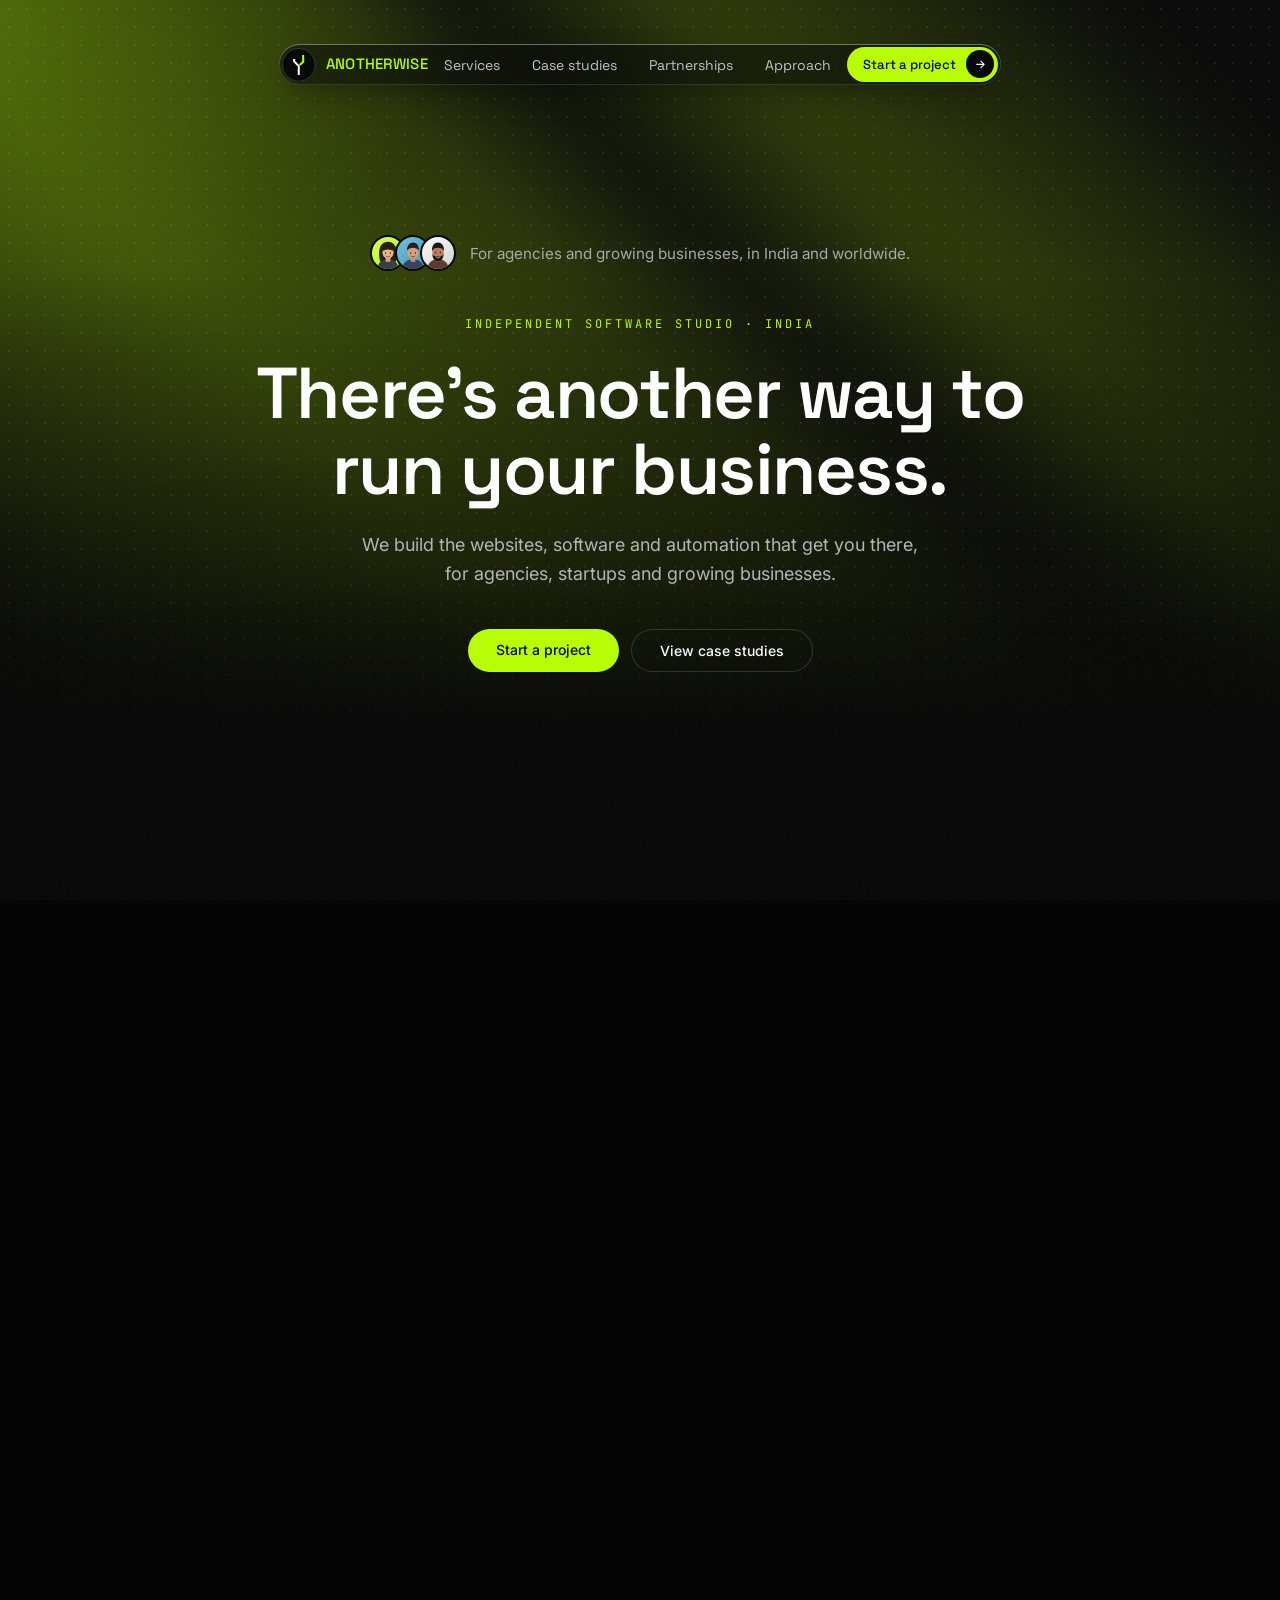
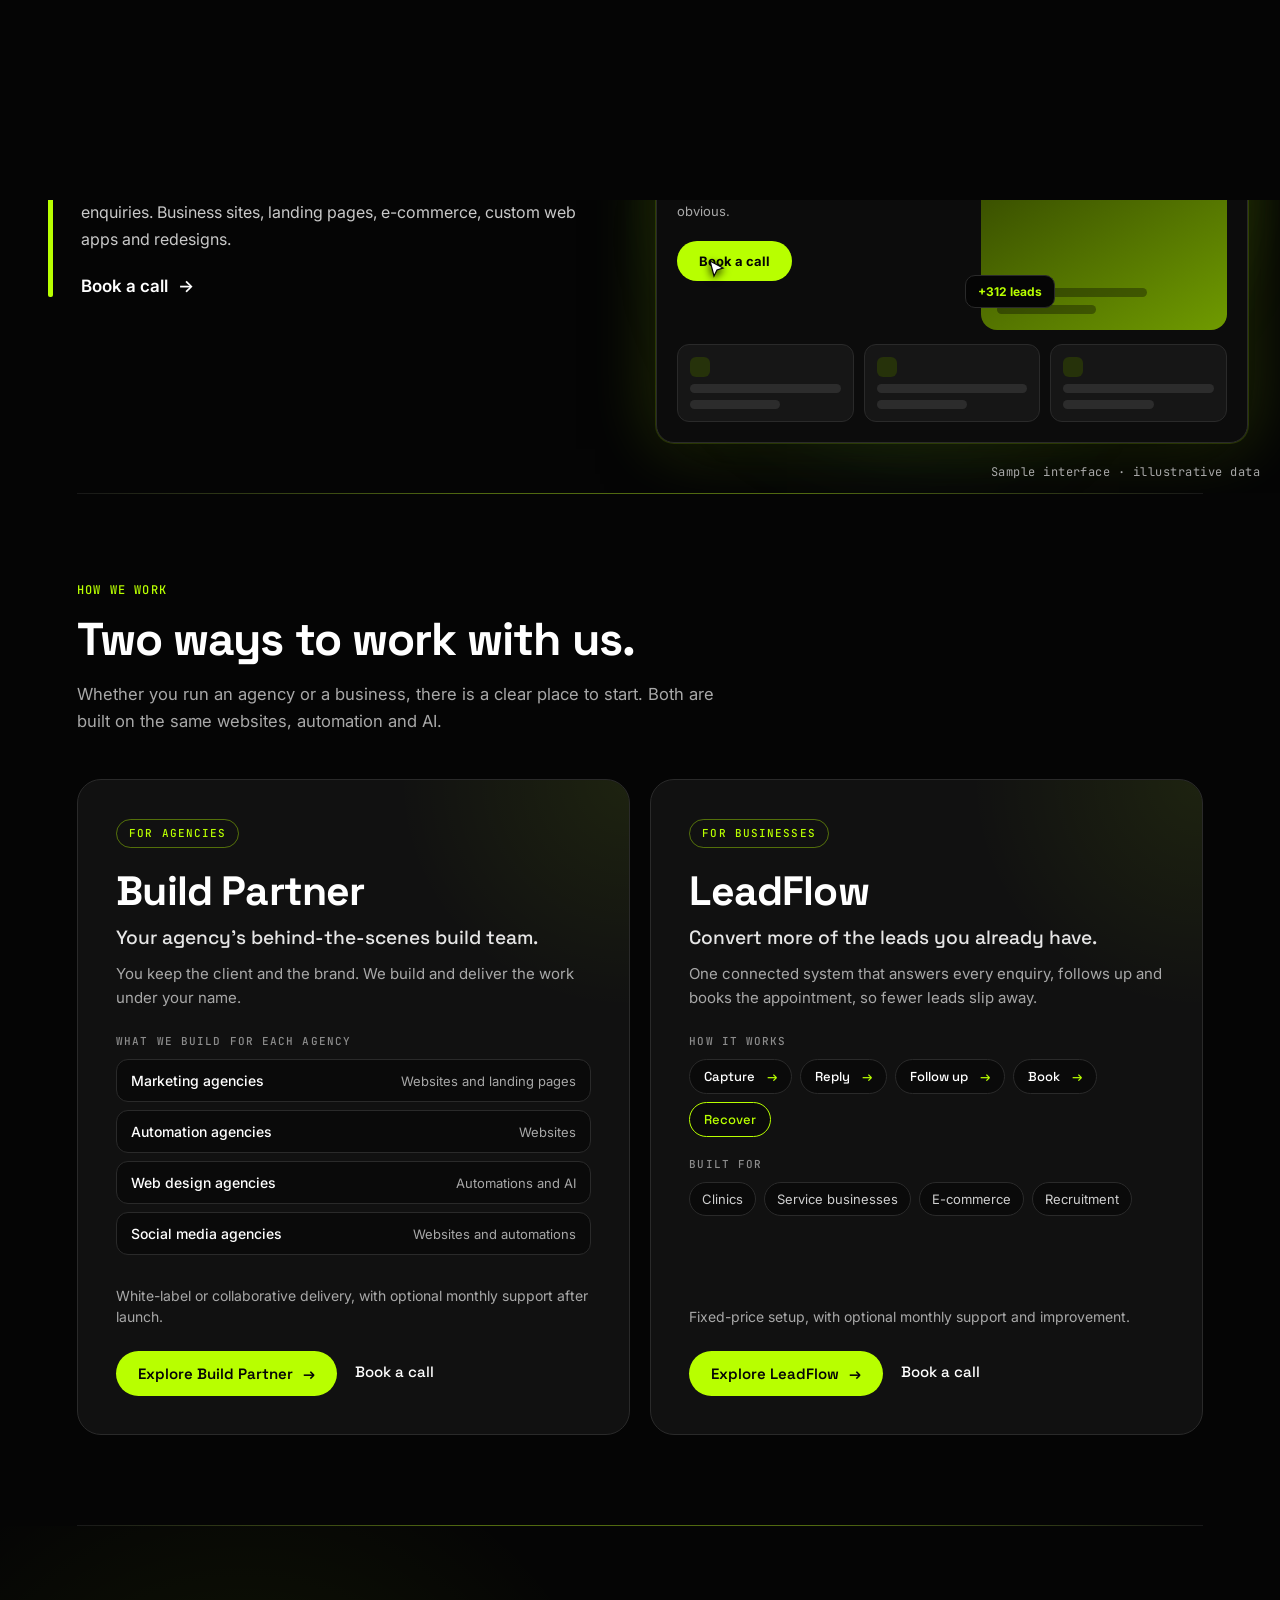
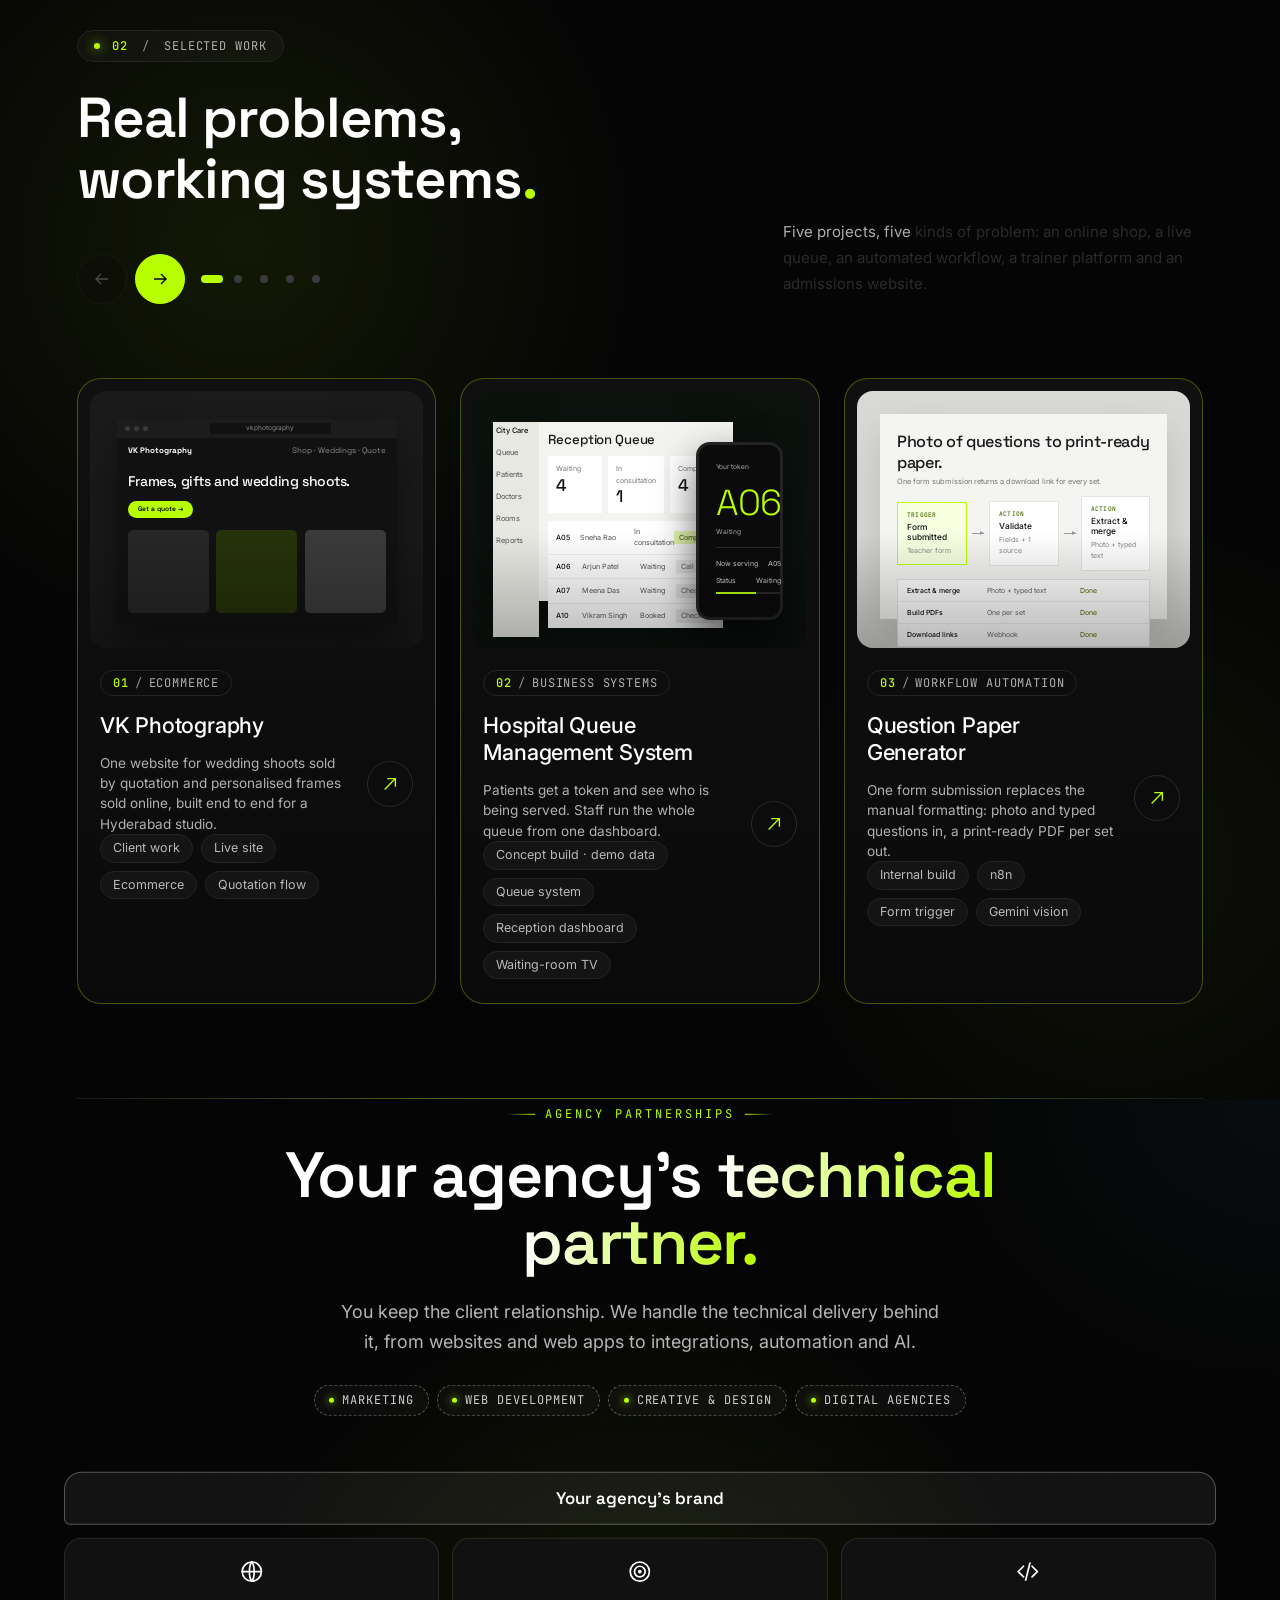
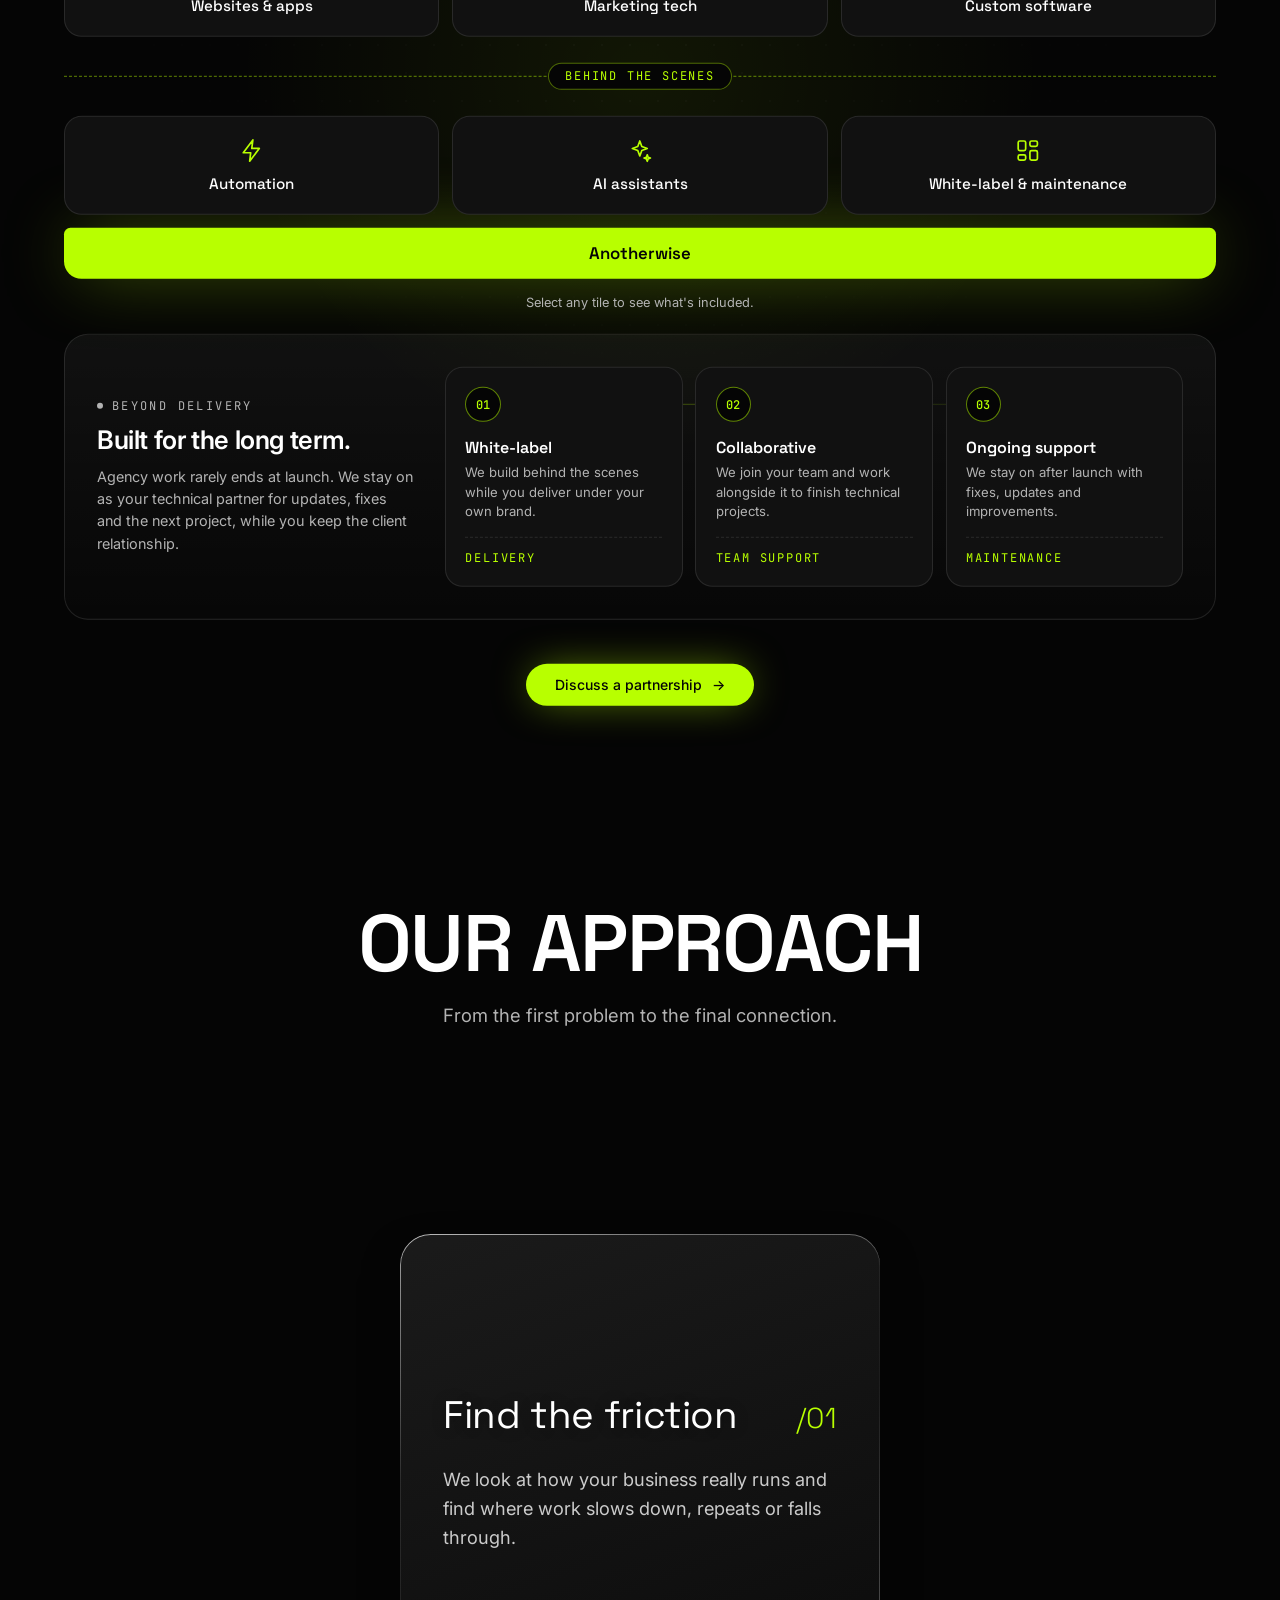
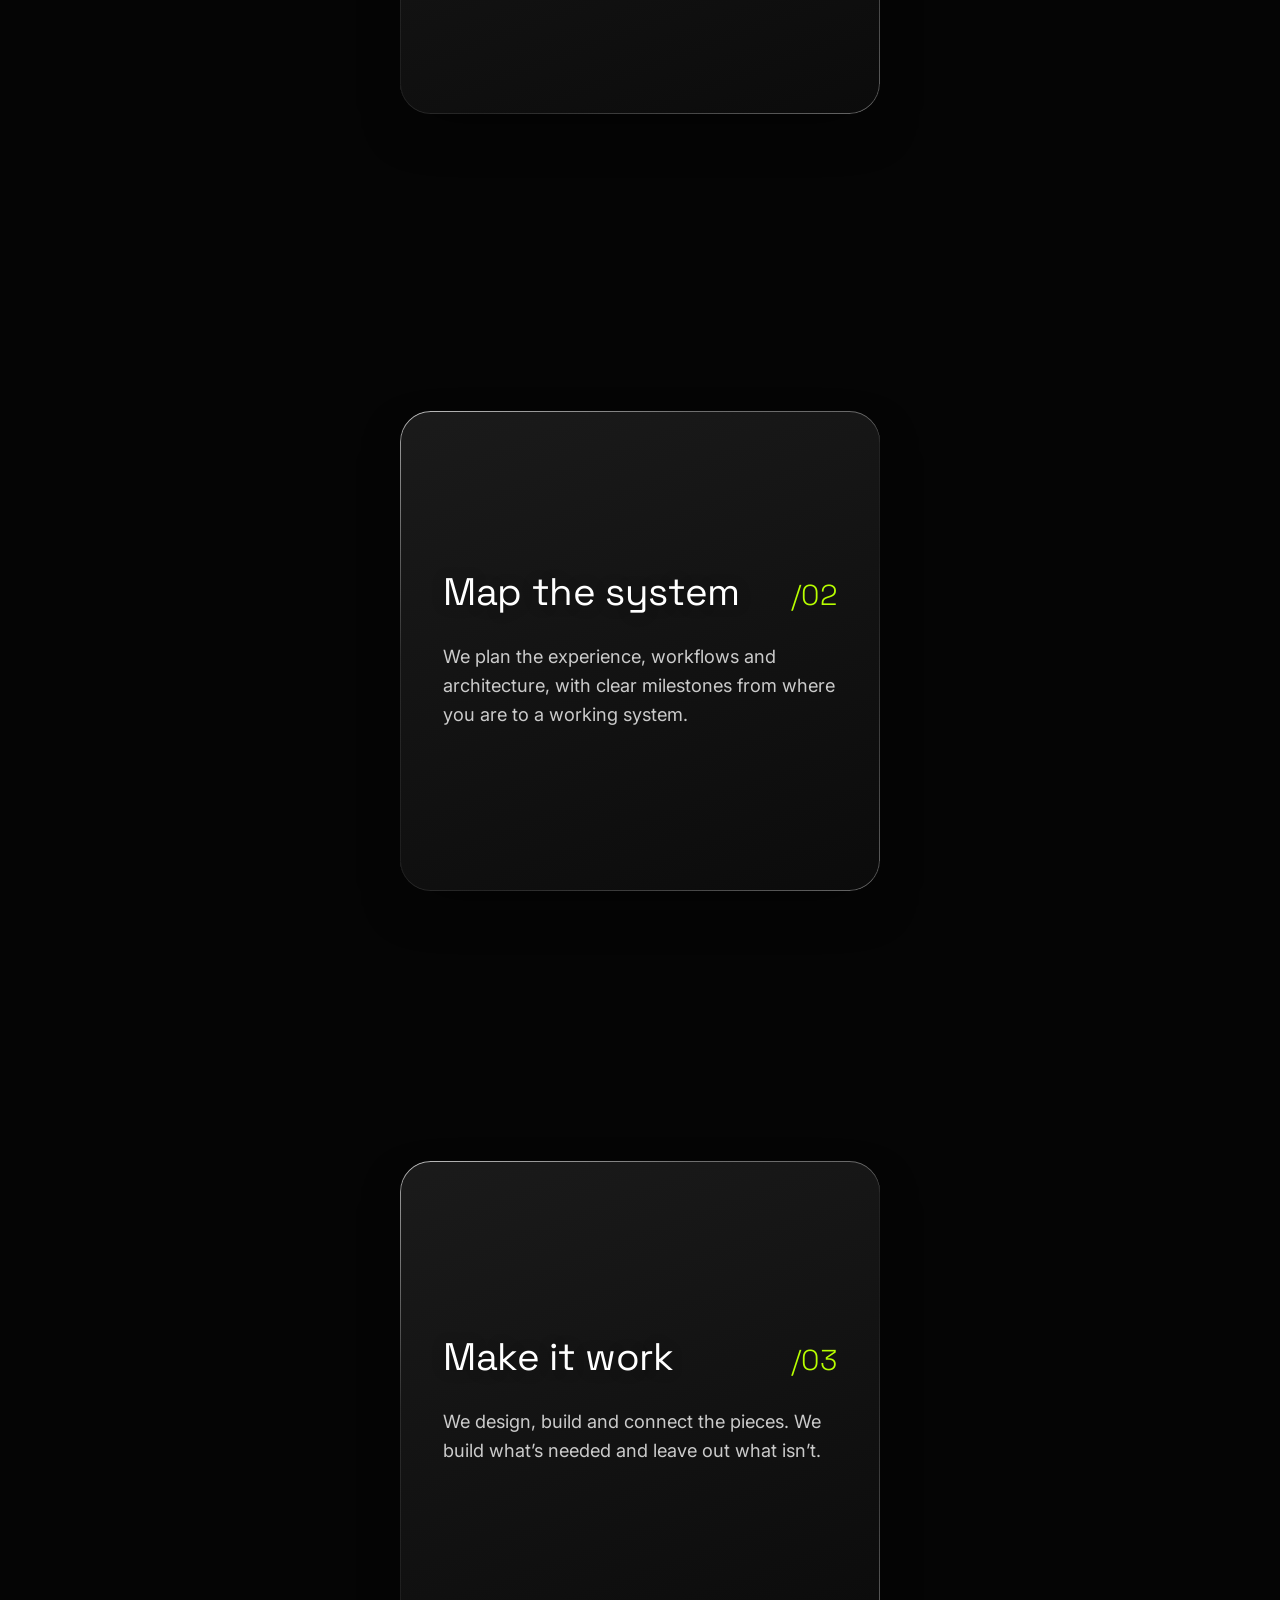
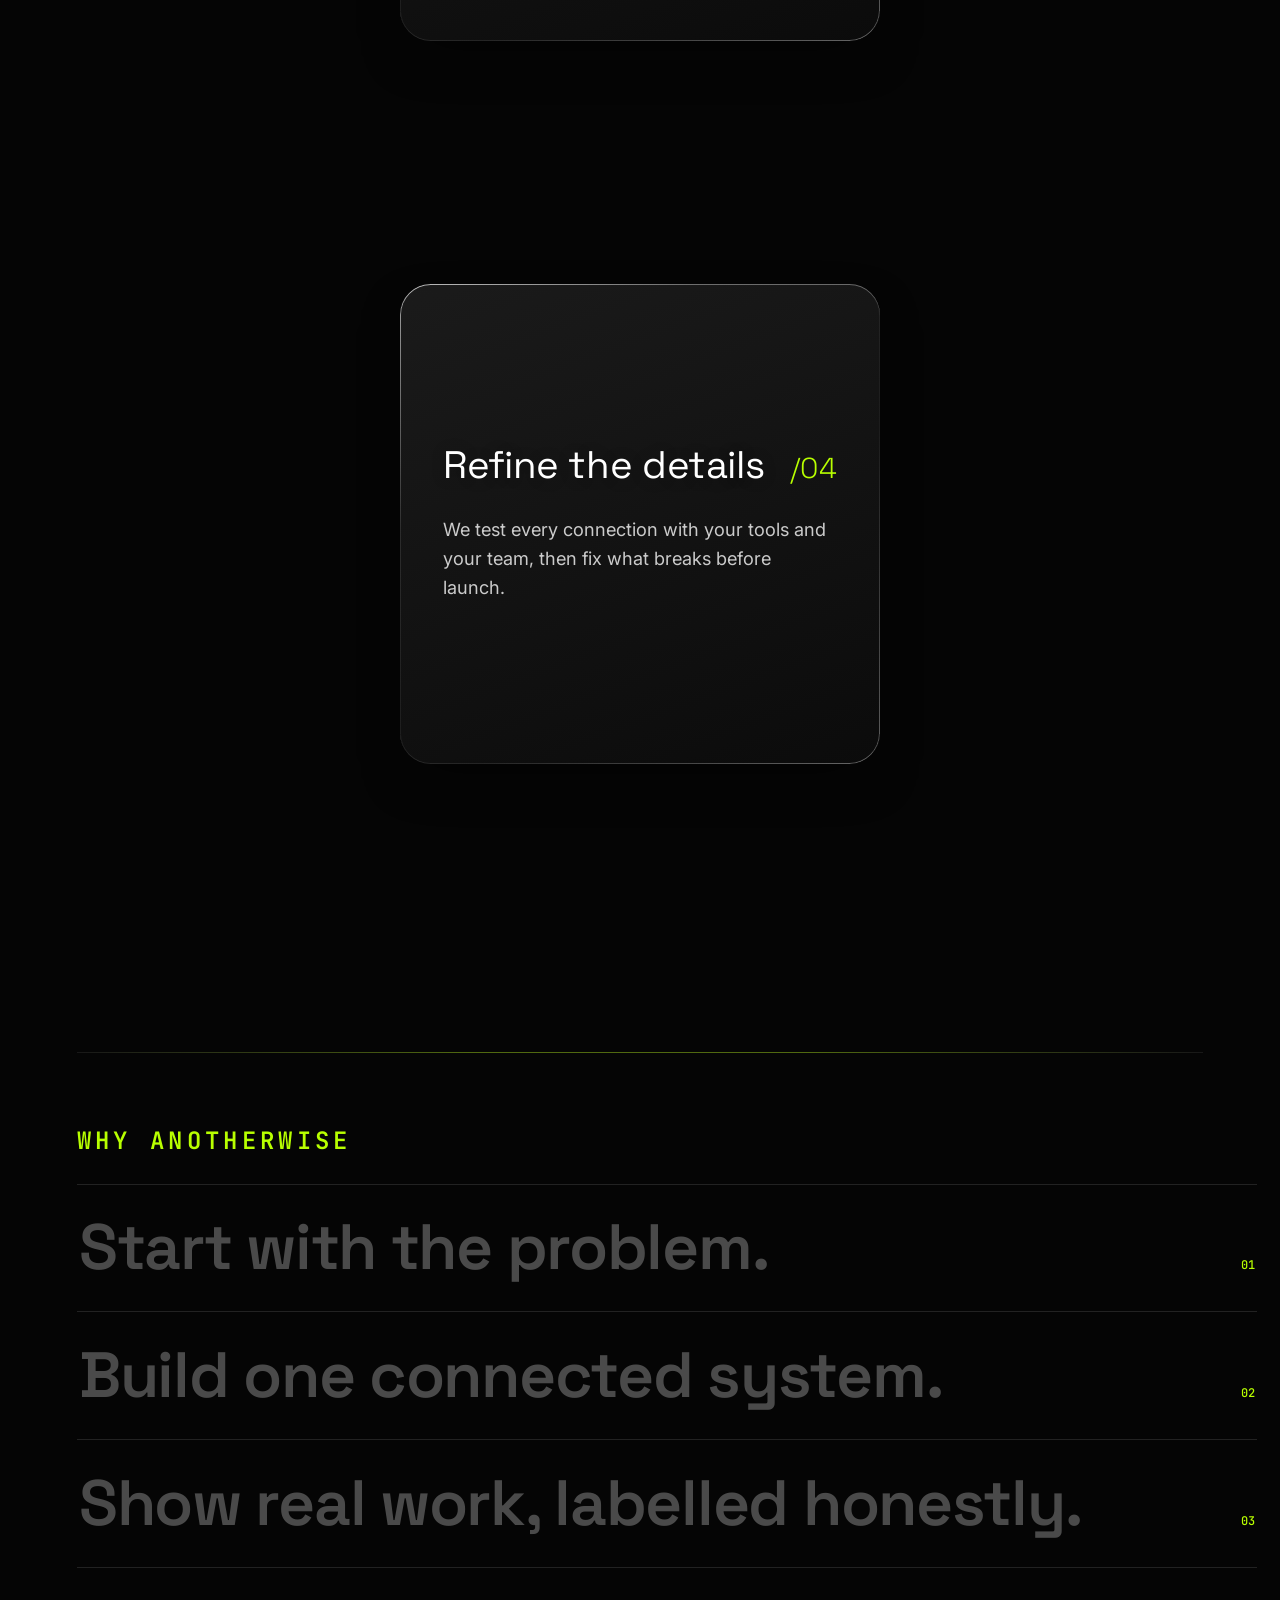
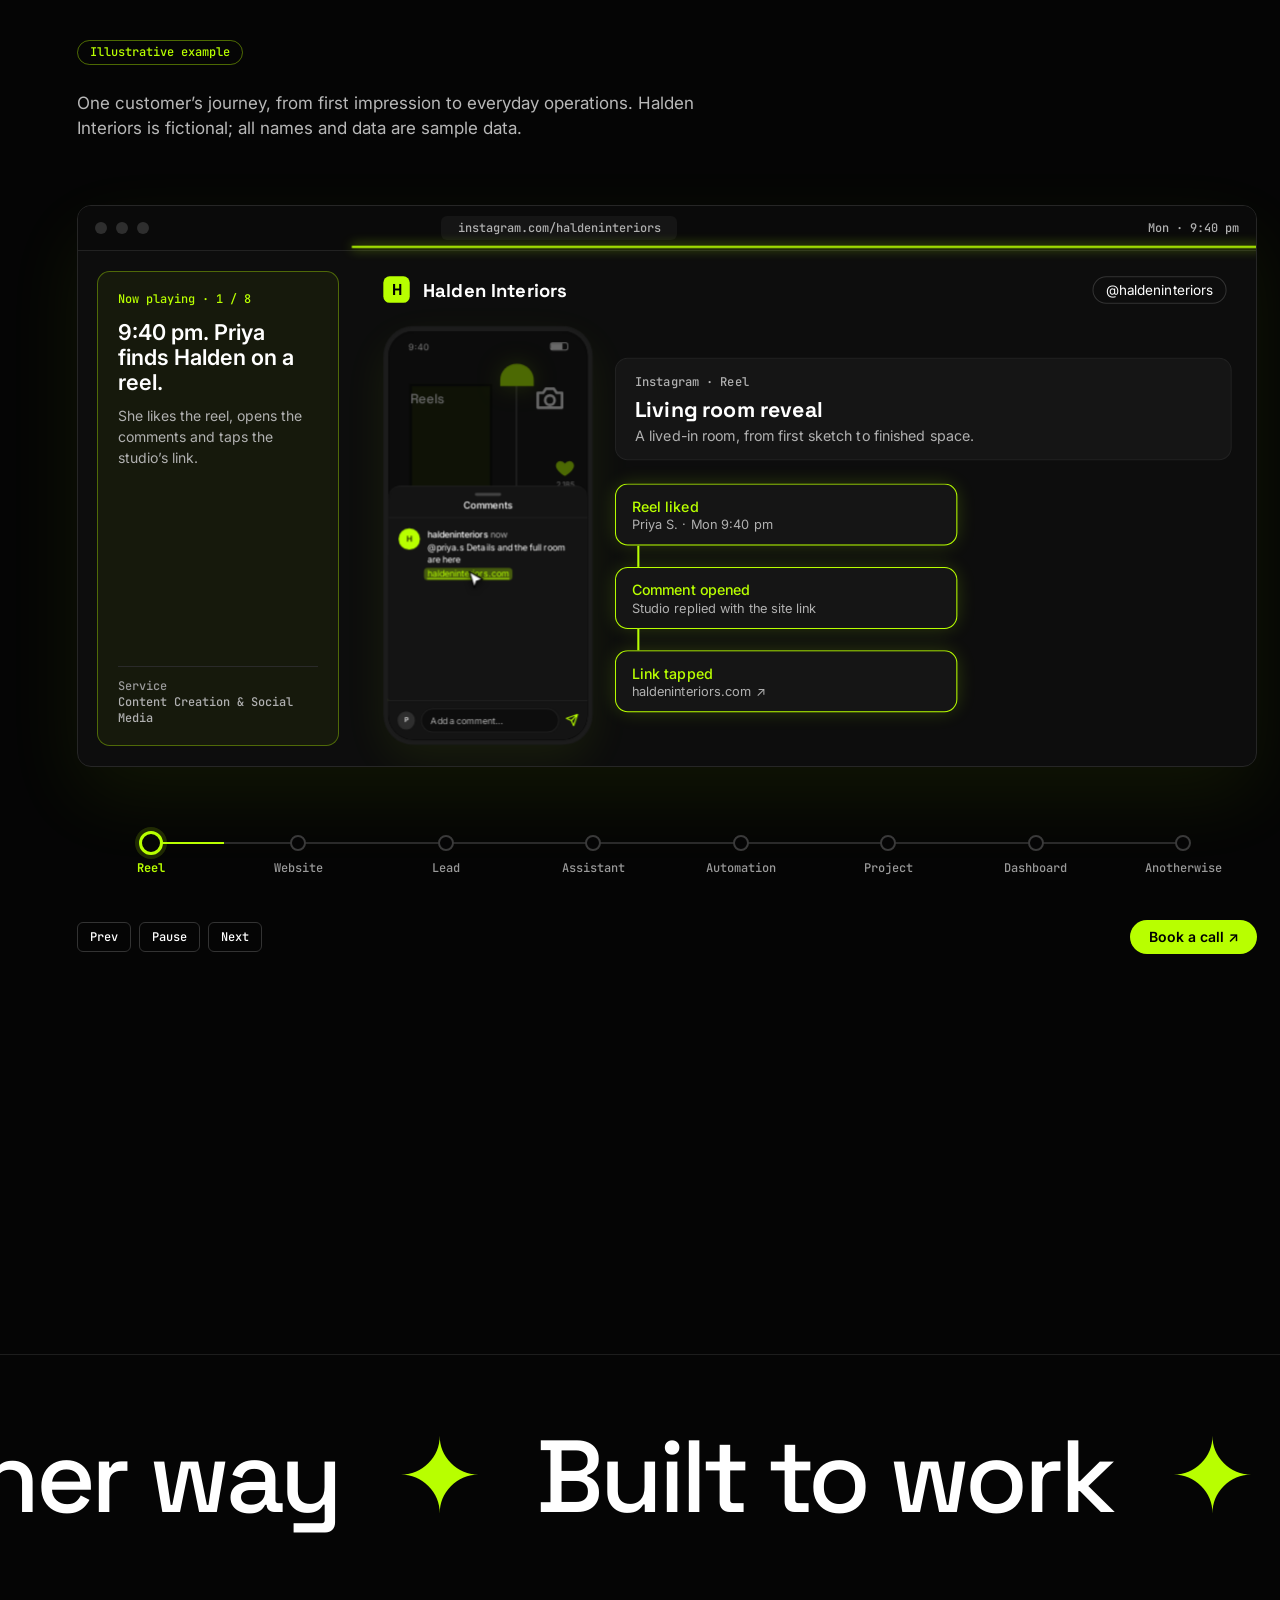
==== commit b13e6193: "ADD" ====
--- a/index.html
+++ b/index.html
@@ -139,6 +139,7 @@
 .aw-menu.is-open{clip-path:inset(0 0 0 0);transition:clip-path .7s cubic-bezier(.76,0,.24,1),opacity .3s ease,visibility 0s}
 </style>
 <style id="aw-wm-fix">.aw-wm{clip-path:none!important;margin-bottom:0!important;translate:0 22%!important}</style>
+<style id="aw-nav-scroll">.aw-nav{transition:transform .45s cubic-bezier(.65,0,.35,1)}.aw-nav.aw-hide{transform:translateY(-130%)}@media(prefers-reduced-motion:reduce){.aw-nav{transition:none}}</style>
 </head>
 <body>
 
@@ -743,6 +744,19 @@
 .fc i{aspect-ratio:1.5/1;background:#e5dccf}.fc i:nth-child(2){background:#dacdb9}.fc i:nth-child(4){background:#d3c6b1}
 /* 3 workflow */
 .v3{background:#d9d9d7}
+.v4{background:#1b1b1b}
+.v5{background:#0b120e}
+.br.vk{background:#111;box-shadow:0 20px 44px rgba(0,0,0,.5)}
+.br.vk .bt{background:#1c1c1c}.br.vk .bt i{background:#3a3a3a}.br.vk .bt span{background:#111;color:#8a8a8a}
+.vkn{display:flex;justify-content:space-between;align-items:center;padding:3% 4%;color:#fff;font:600 clamp(7px,2.4cqw,10px)/1 var(--h)}
+.vkn span{color:#8a8a8a;font-weight:400}
+.vkh{padding:4%;color:#fff}
+.vkh h5{font:500 clamp(11px,4.2cqw,17px)/1.05 var(--h);letter-spacing:-.03em}
+.vkh u{display:inline-block;margin-top:5%;padding:2% 4%;border-radius:99px;background:var(--lime);color:#050505;text-decoration:none;font:600 clamp(5px,2cqw,8px)/1 var(--h)}
+.vks{display:grid;grid-template-columns:repeat(3,1fr);gap:3%;padding:0 4% 4%;flex:1}
+.vks i{border-radius:5px;background:#262626}.vks i:nth-child(2){background:#26320a}.vks i:nth-child(3){background:#3a3a3a}
+.v5 .ph{right:auto;left:37%;top:12%}
+
 .wf{left:7%;top:9%;width:86%;height:80%;background:#f4f4f2;box-shadow:0 18px 40px rgba(0,0,0,.14);padding:5%;display:grid;grid-template-rows:auto auto 1fr;gap:5%}
 .wf h4{font:500 clamp(11px,4.86cqw,18px) var(--h);letter-spacing:-.02em}
 .wf .sub{font-size:clamp(5.5px,2.23cqw,8.5px);color:#777;margin-top:3px}
@@ -827,14 +841,29 @@
         </div>
       </div>
       <div class="side">
-        <p>Three projects, three kinds of problem: a live queue, an admissions website and an automated workflow.</p>
+        <p>Five projects, five kinds of problem: an online shop, a live queue, an automated workflow, a trainer platform and an admissions website.</p>
       </div>
     </div>
 
     <div class="vp" id="vp">
       <div class="track" id="track" aria-live="polite">
 
-        <a class="card" href="casestudy3.html" aria-roledescription="slide" aria-label="1 of 3">
+<a class="card" href="vkphotography.html" aria-roledescription="slide" aria-label="1 of 5">
+<div class="vis v4" role="img" aria-label="VK Photography website with a shop grid and a quote button">
+<div class="mk br vk"><div class="bt"><i></i><i></i><i></i><span>vkphotography</span></div>
+<div class="vkn"><b>VK Photography</b><span>Shop · Weddings · Quote</span></div>
+<div class="vkh"><h5>Frames, gifts and wedding shoots.</h5><u>Get a quote →</u></div>
+<div class="vks"><i></i><i></i><i></i></div></div>
+</div>
+<div class="meta"><div>
+<div class="lbl"><b>01</b><s>/</s>Ecommerce</div>
+<h3>VK Photography</h3>
+<p class="vl">One website for wedding shoots sold by quotation and personalised frames sold online, built end to end for a Hyderabad studio.</p>
+<p class="tags"><em>Client work</em><em>Live site</em><em>Ecommerce</em><em>Quotation flow</em></p></div>
+<svg class="arr" viewBox="0 0 20 20" aria-hidden="true"><path d="M4 16 16 4M7 4h9v9"/></svg></div>
+</a>
+
+<a class="card" href="casestudy3.html" aria-roledescription="slide" aria-label="2 of 5">
           <div class="vis v1" role="img" aria-label="Hospital reception dashboard beside a patient queue-tracking phone screen">
             <div class="mk dash">
               <div class="sb"><b>City Care</b><span>Queue</span><span>Patients</span><span>Doctors</span><span>Rooms</span><span>Reports</span></div>
@@ -856,34 +885,14 @@
             </div>
           </div>
           <div class="meta"><div>
-            <div class="lbl"><b>01</b><s>/</s>Business Systems</div>
+            <div class="lbl"><b>02</b><s>/</s>Business Systems</div>
             <h3>Hospital Queue Management System</h3>
             <p class="vl">Patients get a token and see who is being served. Staff run the whole queue from one dashboard.</p>
             <p class="tags"><em>Concept build · demo data</em><em>Queue system</em><em>Reception dashboard</em><em>Waiting-room TV</em></p></div>
             <svg class="arr" viewBox="0 0 20 20" aria-hidden="true"><path d="M4 16 16 4M7 4h9v9"/></svg></div>
         </a>
 
-        <a class="card" href="casestudy1.html" aria-roledescription="slide" aria-label="2 of 3">
-          <div class="vis v2" role="img" aria-label="Chaitanya Bharath School website in a browser frame">
-            <div class="mk br">
-              <div class="bt"><i></i><i></i><i></i><span>chaitanyabharathschool.com</span></div>
-              <div class="nv"><b>Chaitanya Bharath School</b><span><i style="font-style:normal">Home</i><i style="font-style:normal">Academics</i><i style="font-style:normal">Facilities</i><i style="font-style:normal">Gallery</i></span></div>
-              <div class="hero">
-                <div><h5>Where Young Minds Discover, Learn &amp; Grow.</h5><p>Quality education from Nursery to Grade 7.</p><u>Apply for Admission →</u></div>
-                <div class="sc"><div class="fl"></div><div class="sofa"></div><div class="pl"></div><div class="tb"></div></div>
-              </div>
-              <div class="fc"><i></i><i></i><i></i><i></i></div>
-            </div>
-          </div>
-          <div class="meta"><div>
-            <div class="lbl"><b>02</b><s>/</s>Website</div>
-            <h3>Chaitanya Bharath School</h3>
-            <p class="vl">A mobile-first website for a school. Parents see the campus and faculty, then send an admission enquiry in a few taps.</p>
-            <p class="tags"><em>Client work</em><em>Education</em><em>Admissions</em></p></div>
-            <svg class="arr" viewBox="0 0 20 20" aria-hidden="true"><path d="M4 16 16 4M7 4h9v9"/></svg></div>
-        </a>
-
-        <a class="card" href="casestudy2.html" aria-roledescription="slide" aria-label="3 of 3">
+<a class="card" href="casestudy2.html" aria-roledescription="slide" aria-label="3 of 5">
           <div class="vis v3" role="img" aria-label="Workflow interface: form submitted, validate, extract and merge">
             <div class="mk wf">
               <div><h4>Photo of questions to print-ready paper.</h4><div class="sub">One form submission returns a download link for every set.</div></div>
@@ -906,6 +915,41 @@
             <p class="tags"><em>Internal build</em><em>n8n</em><em>Form trigger</em><em>Gemini vision</em></p></div>
             <svg class="arr" viewBox="0 0 20 20" aria-hidden="true"><path d="M4 16 16 4M7 4h9v9"/></svg></div>
         </a>
+
+<a class="card" href="gym%20case%20study.html" aria-roledescription="slide" aria-label="4 of 5">
+<div class="vis v5" role="img" aria-label="Gym client phone screen showing a workout plan and progress">
+<div class="mk ph"><div class="s">Today · Client plan</div><div class="n">12</div><div class="s">sessions this week</div><div class="r"></div>
+<div class="p"><span>Strength A</span><span>7:00</span></div><div class="p"><span>Diet plan</span><span>Day 3</span></div><div class="pb"><i></i></div></div>
+</div>
+<div class="meta"><div>
+<div class="lbl"><b>04</b><s>/</s>Platform</div>
+<h3>Shakti Kinetic</h3>
+<p class="vl">A trainer platform: build workout and diet plans, assign each to one client, and see what they actually did.</p>
+<p class="tags"><em>Concept build</em><em>Workout plans</em><em>Client mobile app</em></p></div>
+<svg class="arr" viewBox="0 0 20 20" aria-hidden="true"><path d="M4 16 16 4M7 4h9v9"/></svg></div>
+</a>
+
+<a class="card" href="casestudy1.html" aria-roledescription="slide" aria-label="5 of 5">
+          <div class="vis v2" role="img" aria-label="Chaitanya Bharath School website in a browser frame">
+            <div class="mk br">
+              <div class="bt"><i></i><i></i><i></i><span>chaitanyabharathschool.com</span></div>
+              <div class="nv"><b>Chaitanya Bharath School</b><span><i style="font-style:normal">Home</i><i style="font-style:normal">Academics</i><i style="font-style:normal">Facilities</i><i style="font-style:normal">Gallery</i></span></div>
+              <div class="hero">
+                <div><h5>Where Young Minds Discover, Learn &amp; Grow.</h5><p>Quality education from Nursery to Grade 7.</p><u>Apply for Admission →</u></div>
+                <div class="sc"><div class="fl"></div><div class="sofa"></div><div class="pl"></div><div class="tb"></div></div>
+              </div>
+              <div class="fc"><i></i><i></i><i></i><i></i></div>
+            </div>
+          </div>
+          <div class="meta"><div>
+            <div class="lbl"><b>05</b><s>/</s>Website</div>
+            <h3>Chaitanya Bharath School</h3>
+            <p class="vl">A mobile-first website for a school. Parents see the campus and faculty, then send an admission enquiry in a few taps.</p>
+            <p class="tags"><em>Client work</em><em>Education</em><em>Admissions</em></p></div>
+            <svg class="arr" viewBox="0 0 20 20" aria-hidden="true"><path d="M4 16 16 4M7 4h9v9"/></svg></div>
+        </a>
+
+
       </div>
     </div>
 
@@ -928,7 +972,8 @@
 .label::before,.label::after{content:"";width:1.75rem;height:1px;background:linear-gradient(90deg,transparent,var(--accent))}
 .label::after{transform:scaleX(-1)}
 h2{font:600 clamp(2.1rem,5.8vw,4rem)/1.06 'Space Grotesk',system-ui,sans-serif;letter-spacing:-.02em;margin:1.2rem 0 0}
-h2 em{font-style:normal;background:linear-gradient(90deg,#fff,var(--accent));-webkit-background-clip:text;background-clip:text;color:transparent}
+h2 em{font-style:normal;background:none;color:inherit}/*aw-em-fix*/
+h2 em .mo-wi{background:linear-gradient(90deg,#fff,var(--accent));-webkit-background-clip:text;background-clip:text;-webkit-text-fill-color:transparent;color:transparent;padding-bottom:.16em;margin-bottom:-.16em}
 .head p{margin:1.25rem auto 0;color:#b5b5b5;line-height:1.65;font-size:clamp(1rem,2vw,1.125rem);max-width:38rem}
 
 /* above / below the line */
@@ -2464,5 +2509,10 @@
 if(D.readyState==='complete')setTimeout(init,120);else addEventListener('load',function(){setTimeout(init,120)});
 })();
 </script>
+<script id="aw-nav-scroll-js">(function(){var nav=document.getElementById('site-nav');if(!nav)return;var H=document.documentElement,last=window.scrollY||0,hidden=false,tick=false;
+function set(h){if(h===hidden)return;hidden=h;nav.classList.toggle('aw-hide',h)}
+function upd(){tick=false;var y=Math.max(0,window.scrollY||0);if(H.classList.contains('aw-lock')||y<80){set(false);last=y;return}var d=y-last;if(Math.abs(d)<8)return;set(d>0);last=y}
+addEventListener('scroll',function(){if(!tick){tick=true;requestAnimationFrame(upd)}},{passive:true});
+nav.addEventListener('focusin',function(){set(false)});})();</script>
 </body>
 </html>
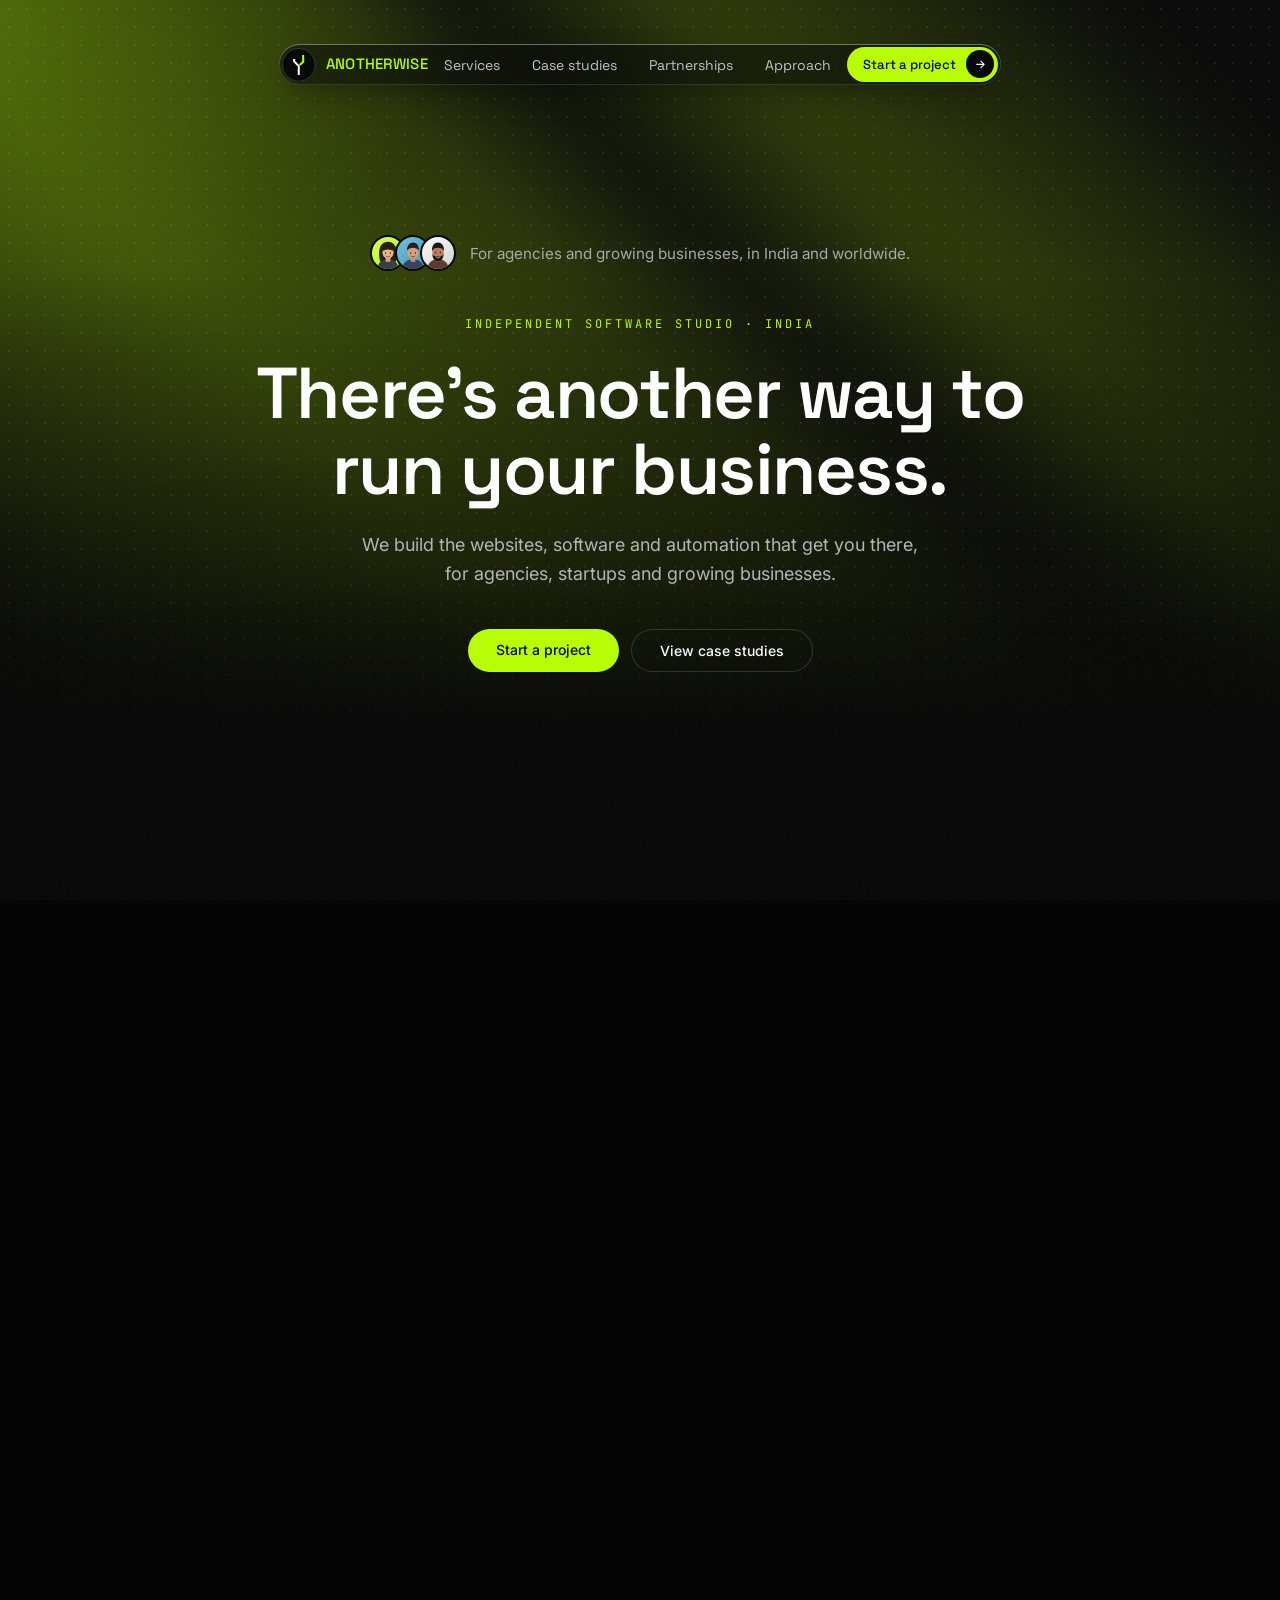
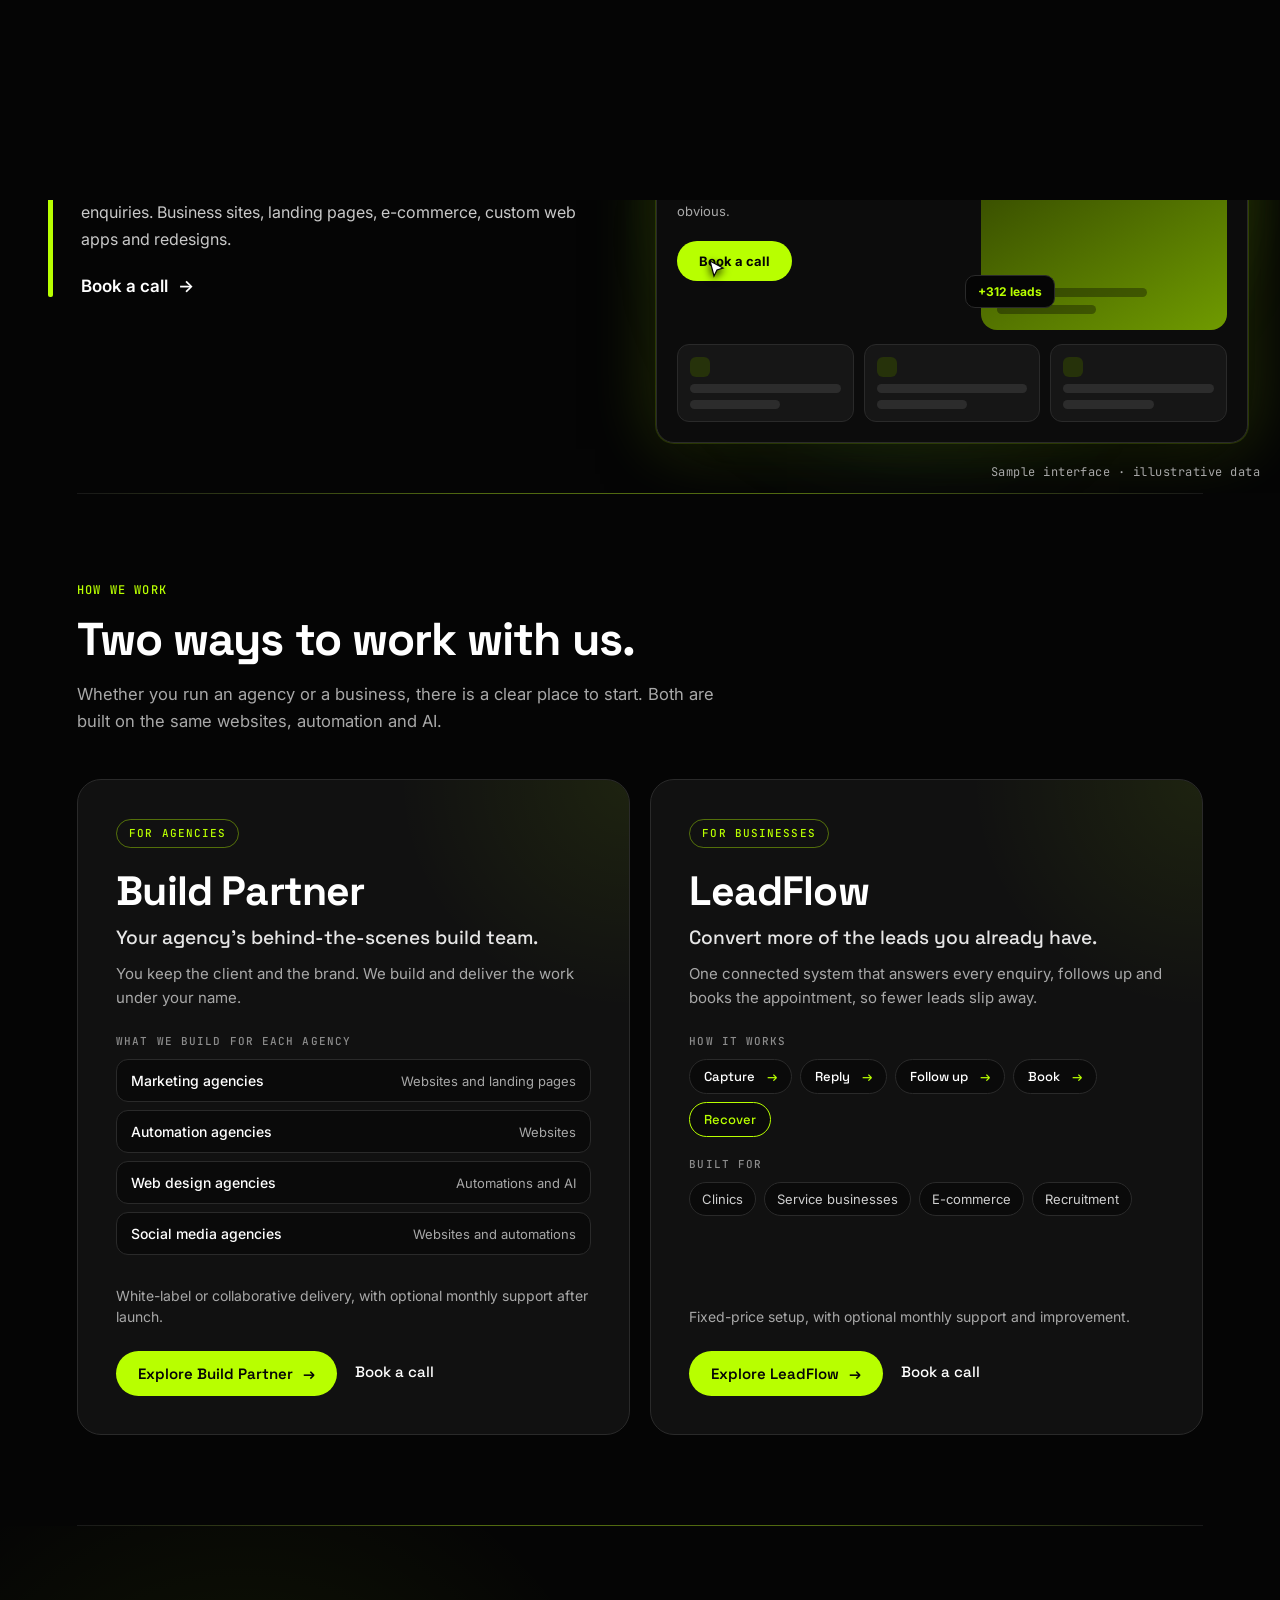
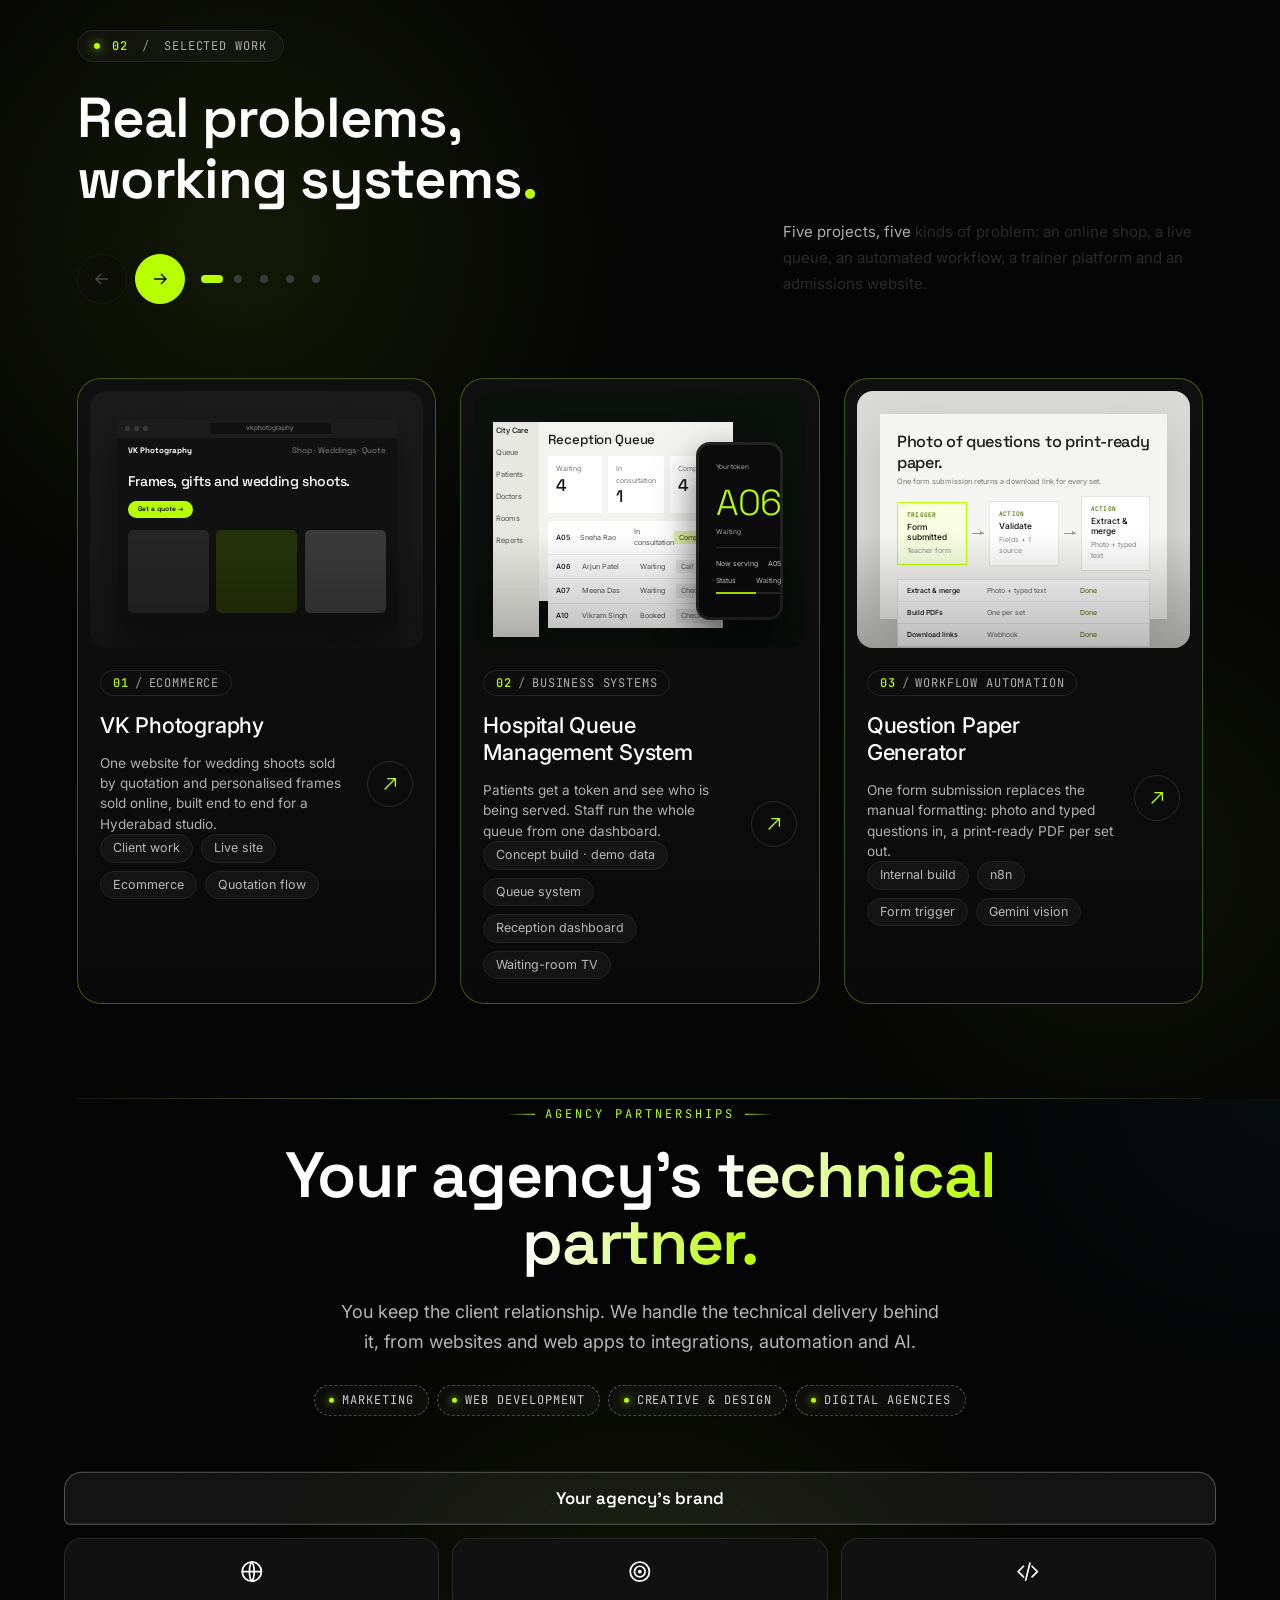
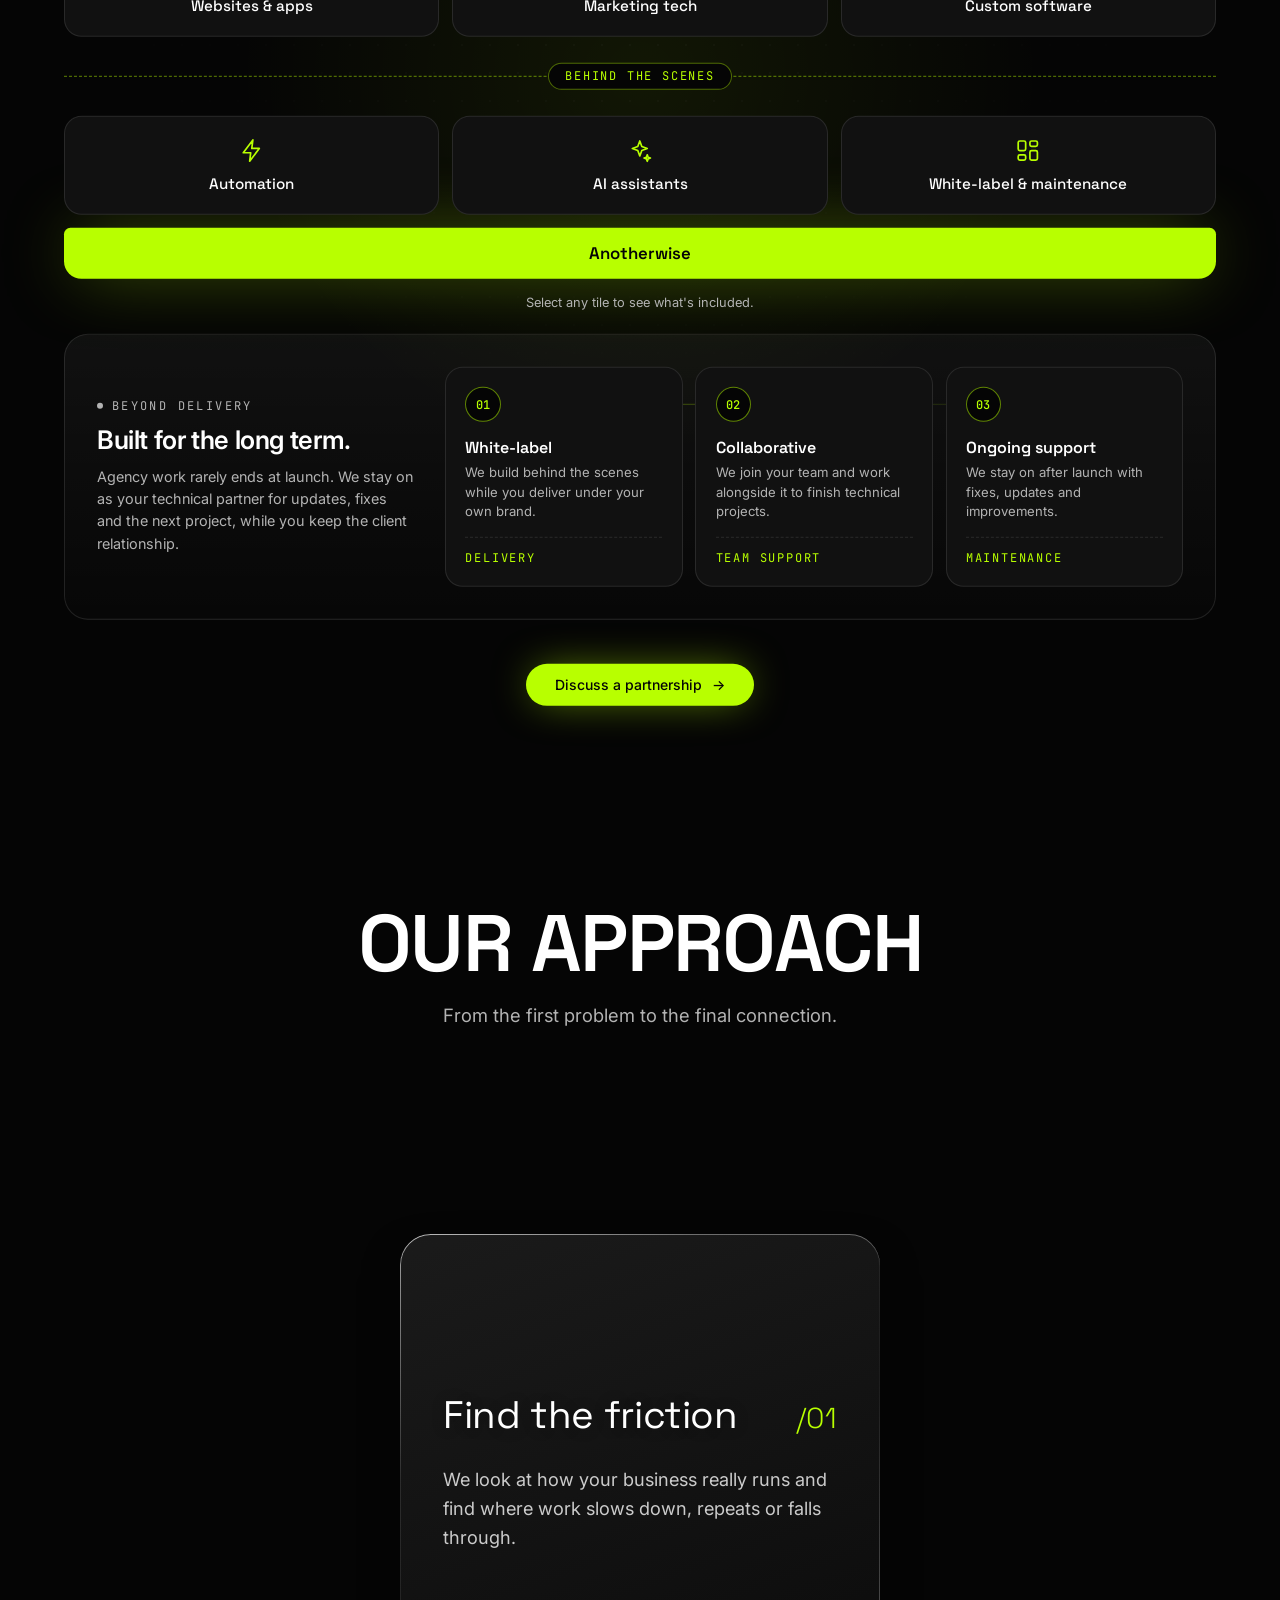
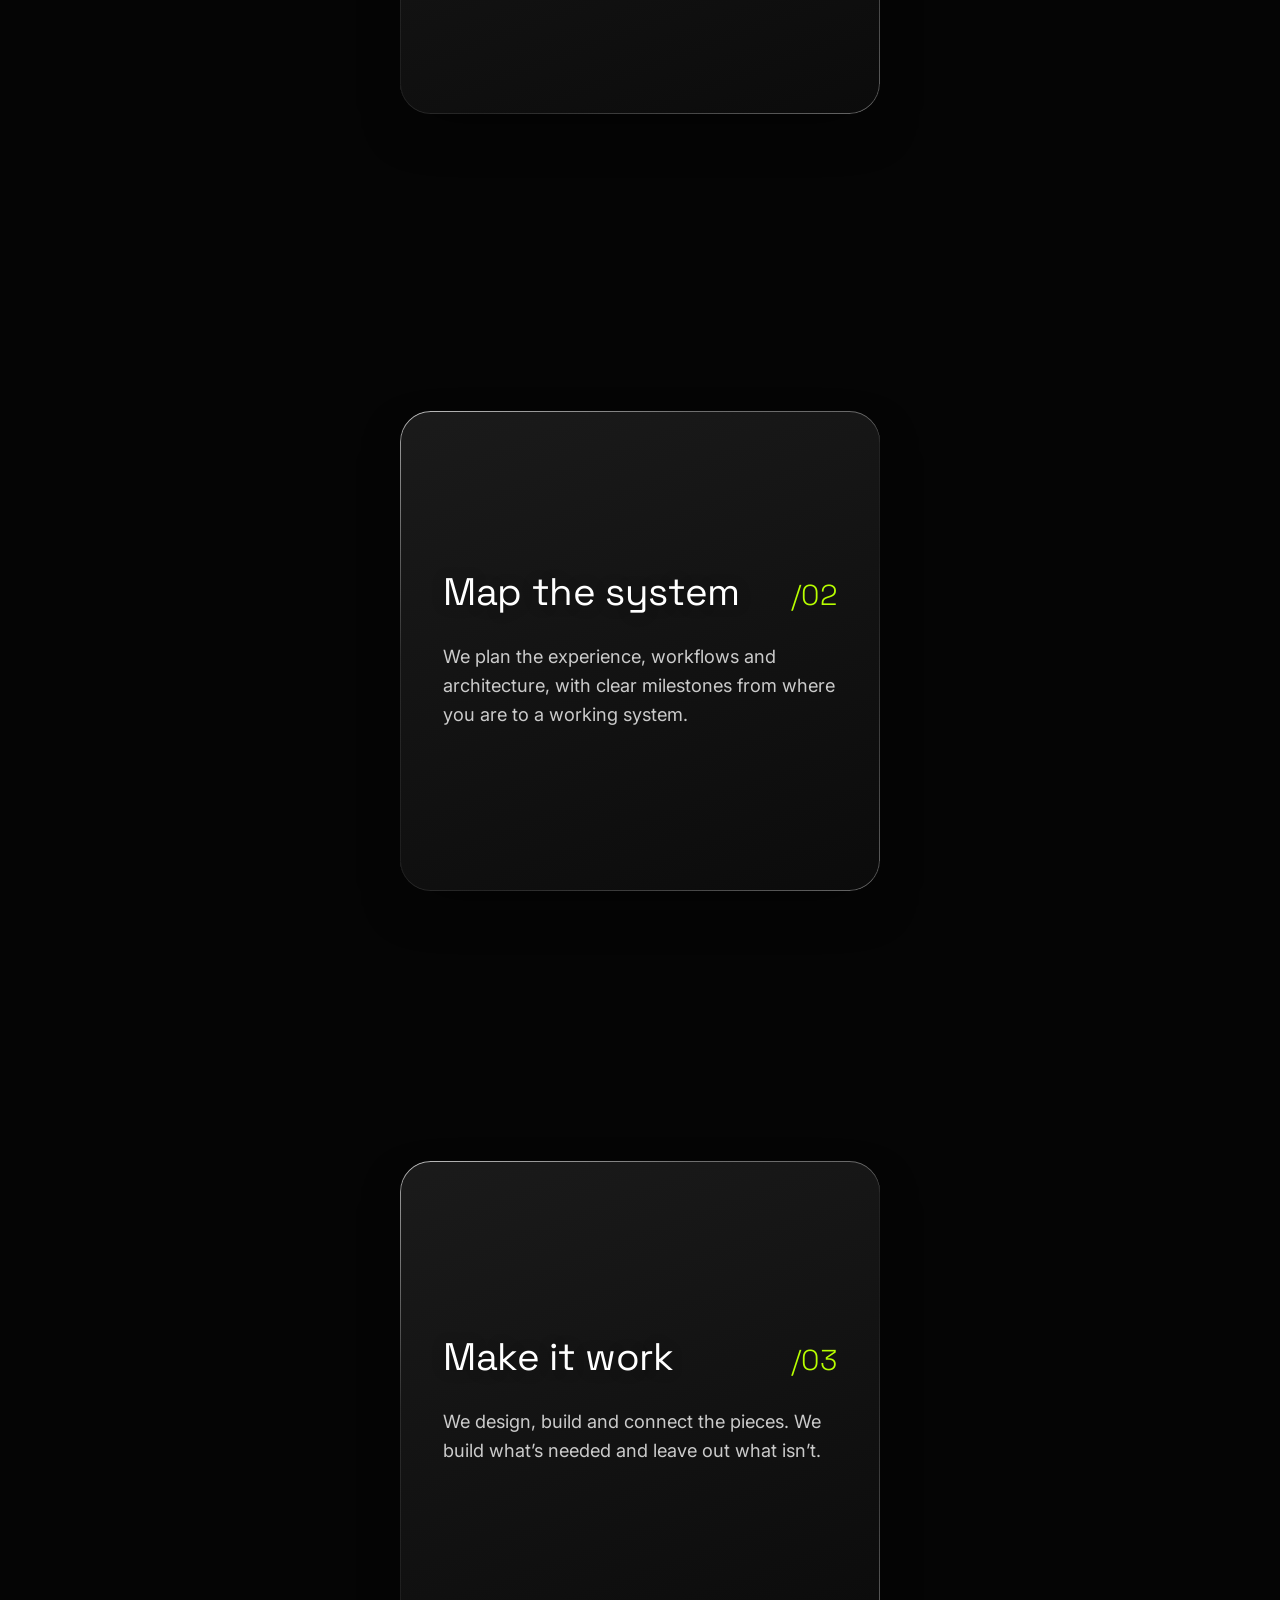
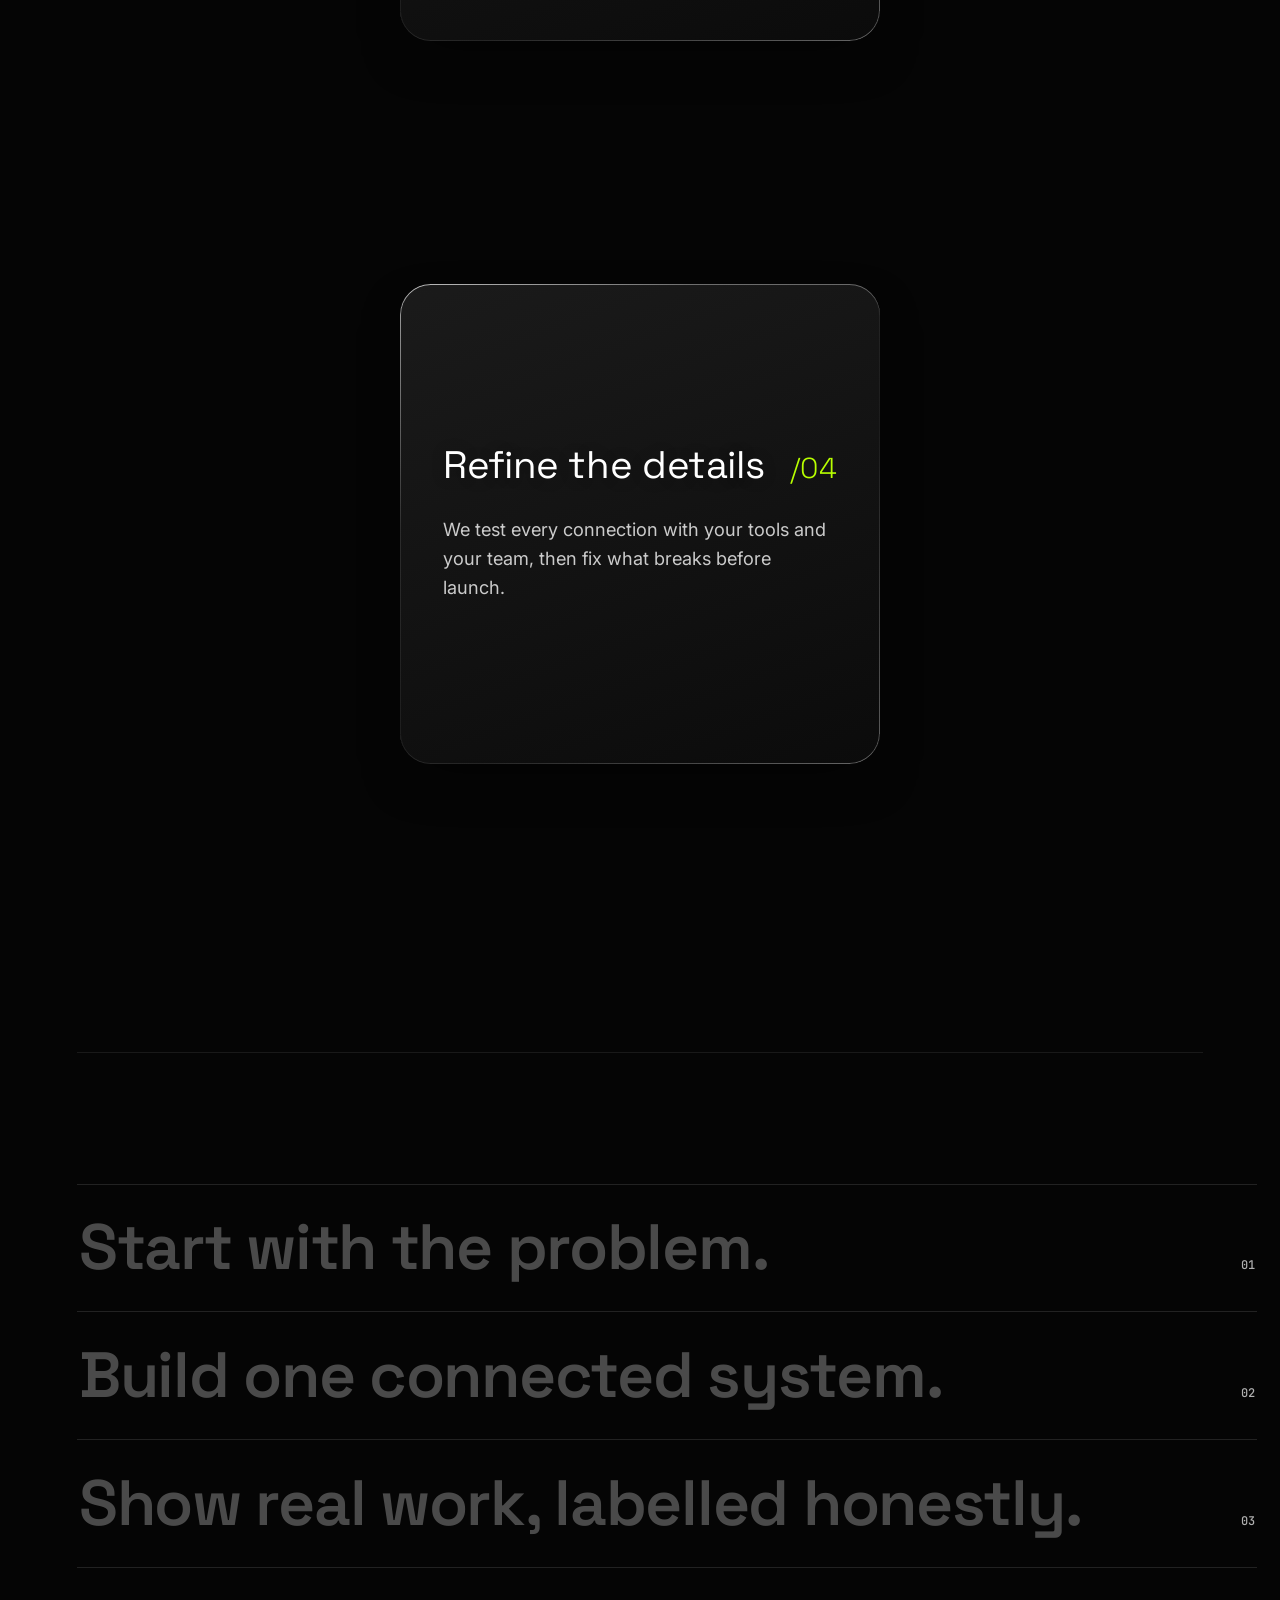
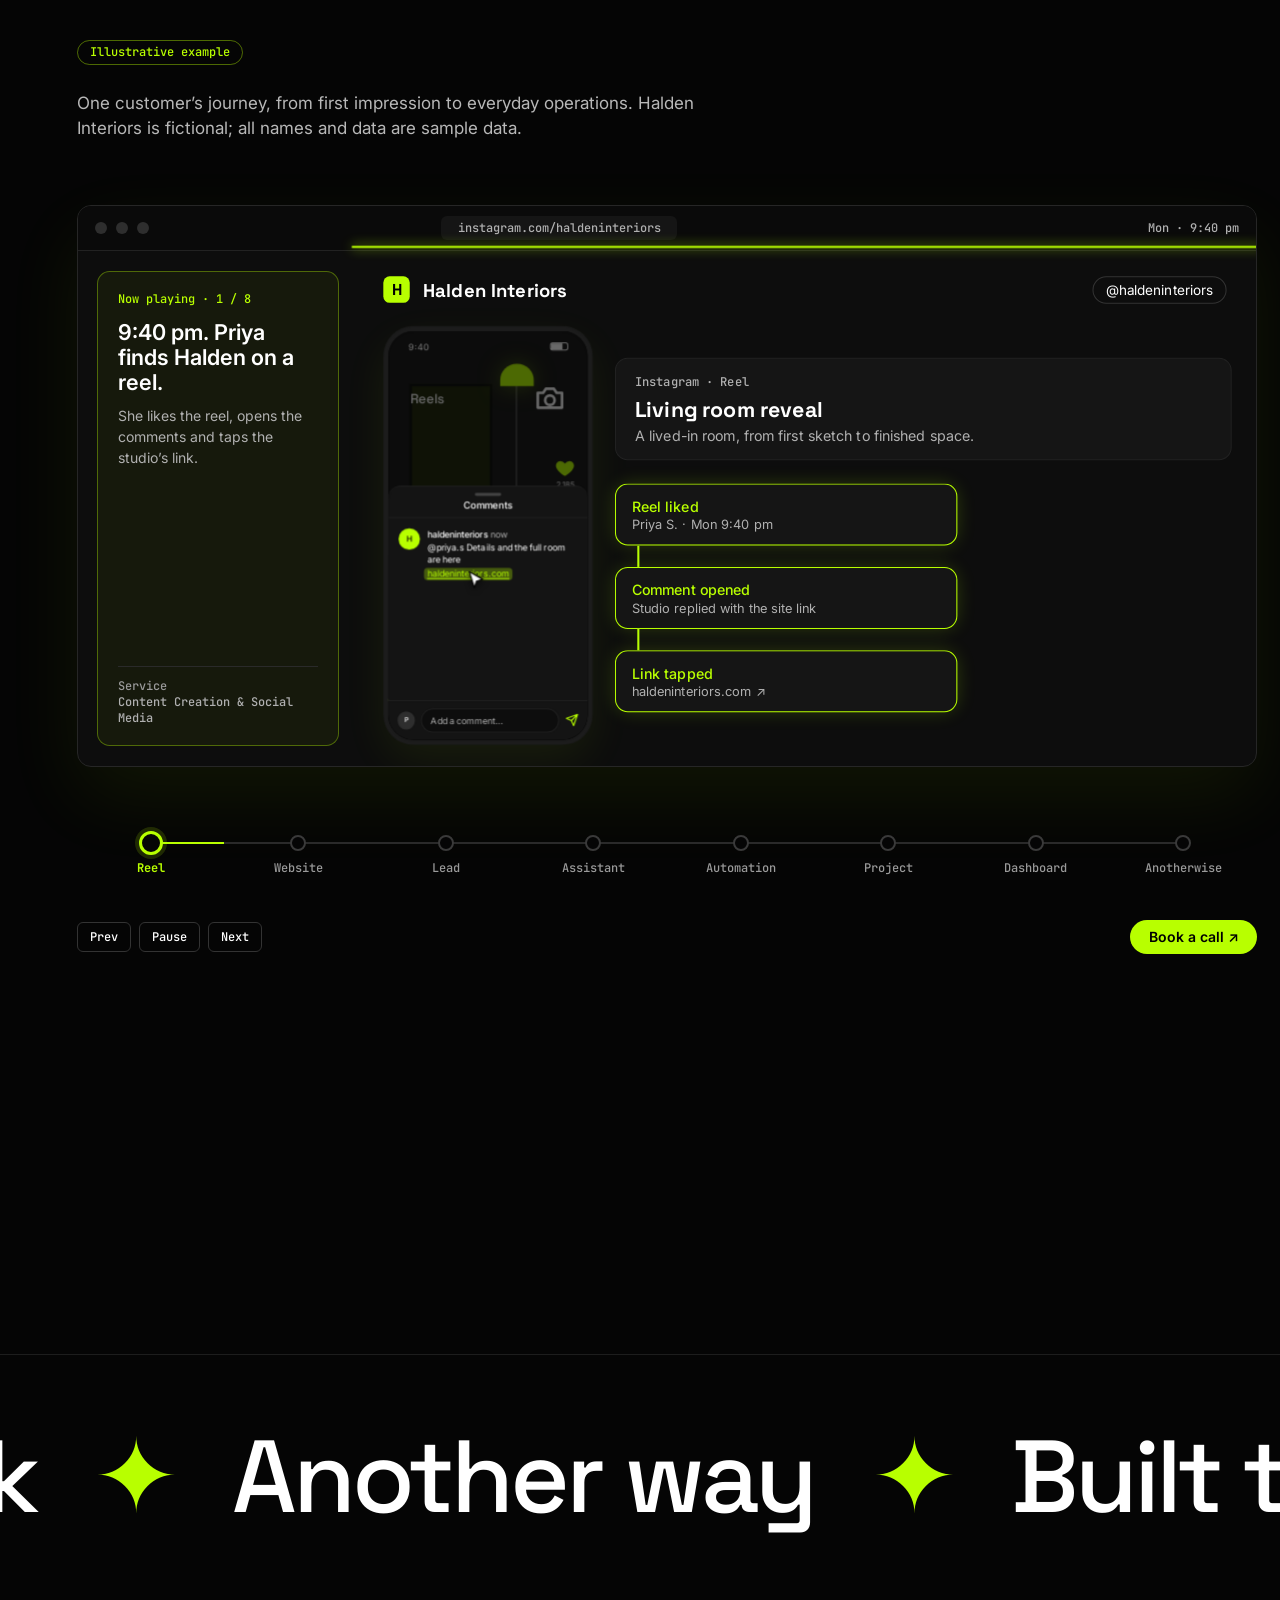
==== commit ac3a799c: "ADD" ====
--- a/index.html
+++ b/index.html
@@ -227,8 +227,16 @@
 .avatars span:nth-child(2){background:linear-gradient(145deg,#6fc3e0,#3C96B9)}
 .avatars span:nth-child(3){background:linear-gradient(145deg,#ffffff,#d0d0d0)}
 .avatars span svg{width:100%;height:100%;margin:0;fill:none;display:block}
+@media(prefers-reduced-motion:no-preference){
+.hero.hs-pre .proof-wrap,.hero.hs-pre .label,.hero.hs-pre .cta{opacity:0;animation:hs-fb 0s 7s forwards}
+.hero.hs-go .proof-wrap,.hero.hs-go .label,.hero.hs-go .cta{animation:hs-rise 1.1s cubic-bezier(.16,1,.3,1) backwards}
+.hero.hs-go .label{animation-delay:.15s}
+.hero.hs-go .cta{animation-delay:1s}
+@keyframes hs-fb{to{opacity:1}}
+@keyframes hs-rise{from{opacity:0;transform:translateY(46px) scale(.96);filter:blur(12px)}to{opacity:1;transform:none;filter:blur(0)}}
+}
 </style><div class="sh">
-<section class="hero" id="hero">
+<section class="hero hs-pre" id="hero">
   <div class="bg" aria-hidden="true"><div class="streaks"></div><div class="corner"></div><div class="fade"></div><canvas class="dots" id="dots"></canvas><div class="grain"></div></div>
   <div aria-hidden="true" style="height:calc(4.25rem + env(safe-area-inset-top,0px));flex:none"></div>
   <div class="proof-wrap"><div class="proof"><div class="avatars" aria-hidden="true"><span><svg viewBox="0 0 40 40" aria-hidden="true" focusable="false"><path d="M9 23C8 12 13 6 20 6s12 6 11 17c0 4-1 7-2 9H11c-1-2-2-5-2-9z" fill="#2a1a12"/><path d="M7 40c0-8 5-12 13-12s13 4 13 12z" fill="#2f3e46"/><rect x="17" y="24" width="6" height="7" fill="#d9a07a"/><ellipse cx="20" cy="19" rx="7" ry="8" fill="#e8b48c"/><path d="M12.5 18c1-6 5-9 8-9 4 0 6.5 3 7 9-4-2.5-9-3.5-15 0z" fill="#2a1a12"/><circle cx="17" cy="20" r=".9" fill="#2a1a12"/><circle cx="23" cy="20" r=".9" fill="#2a1a12"/><path d="M17.5 24c1.5 1.2 3.5 1.2 5 0" stroke="#a5532f" stroke-width="1.2" fill="none" stroke-linecap="round"/></svg></span><span><svg viewBox="0 0 40 40" aria-hidden="true" focusable="false"><path d="M7 40c0-8 5-12 13-12s13 4 13 12z" fill="#33415c"/><rect x="17" y="24" width="6" height="7" fill="#c98f66"/><ellipse cx="20" cy="19" rx="7" ry="8" fill="#dca077"/><path d="M12.5 17c0-6 3-10 7.5-10s7.5 4 7.5 10c-2-2.5-4.5-3.5-7.5-3.5S14.5 14.5 12.5 17z" fill="#1c1c1c"/><circle cx="17" cy="20" r=".9" fill="#1c1c1c"/><circle cx="23" cy="20" r=".9" fill="#1c1c1c"/><path d="M17.5 24c1.5 1.2 3.5 1.2 5 0" stroke="#8a4a2a" stroke-width="1.2" fill="none" stroke-linecap="round"/></svg></span><span><svg viewBox="0 0 40 40" aria-hidden="true" focusable="false"><path d="M7 40c0-8 5-12 13-12s13 4 13 12z" fill="#5b3a29"/><rect x="17" y="24" width="6" height="7" fill="#a9714c"/><ellipse cx="20" cy="19" rx="7" ry="8" fill="#b97c55"/><path d="M12.5 18c-.5-7 3-11 7.5-11s8 4 7.5 11c-1-3-3-4.5-7.5-4.5S13.5 15 12.5 18z" fill="#141414"/><path d="M13 21c0 6 3 9.5 7 9.5s7-3.5 7-9.5c-1 2.5-3 3.5-7 3.5s-6-1-7-3.5z" fill="#141414"/><circle cx="17" cy="19.5" r=".9" fill="#141414"/><circle cx="23" cy="19.5" r=".9" fill="#141414"/><path d="M18 25.5c1.2.8 2.8.8 4 0" stroke="#d9a07a" stroke-width="1.1" fill="none" stroke-linecap="round"/></svg></span></div><span>For agencies and growing businesses, in India and worldwide.</span></div></div>
@@ -848,7 +856,7 @@
     <div class="vp" id="vp">
       <div class="track" id="track" aria-live="polite">
 
-<a class="card" href="vkphotography.html" aria-roledescription="slide" aria-label="1 of 5">
+<a class="card" href="casestudy5.html" aria-roledescription="slide" aria-label="1 of 5">
 <div class="vis v4" role="img" aria-label="VK Photography website with a shop grid and a quote button">
 <div class="mk br vk"><div class="bt"><i></i><i></i><i></i><span>vkphotography</span></div>
 <div class="vkn"><b>VK Photography</b><span>Shop · Weddings · Quote</span></div>
@@ -916,7 +924,7 @@
             <svg class="arr" viewBox="0 0 20 20" aria-hidden="true"><path d="M4 16 16 4M7 4h9v9"/></svg></div>
         </a>
 
-<a class="card" href="gym%20case%20study.html" aria-roledescription="slide" aria-label="4 of 5">
+<a class="card" href="casestudy4.html" aria-roledescription="slide" aria-label="4 of 5">
 <div class="vis v5" role="img" aria-label="Gym client phone screen showing a workout plan and progress">
 <div class="mk ph"><div class="s">Today · Client plan</div><div class="n">12</div><div class="s">sessions this week</div><div class="r"></div>
 <div class="p"><span>Strength A</span><span>7:00</span></div><div class="p"><span>Diet plan</span><span>Day 3</span></div><div class="pb"><i></i></div></div>
@@ -2163,6 +2171,7 @@
 var started=false;
 function start(){
   if(started)return;started=true;
+  var hs=document.getElementById('home');hs=hs&&hs.shadowRoot&&hs.shadowRoot.getElementById('hero');if(hs){hs.classList.remove('hs-pre');hs.classList.add('hs-go')}
   var all=heads.concat(revs,counts.filter(function(b){return b._c}));
   if(!HAS_IO){all.forEach(function(t){t.classList.add('mo-on');if(t._c)setCount(t,t._c.n)});return}
   var io=new IntersectionObserver(function(es){es.forEach(function(e){if(!e.isIntersecting&&e.boundingClientRect.top>=0)return; /* also reveal anything already scrolled past */
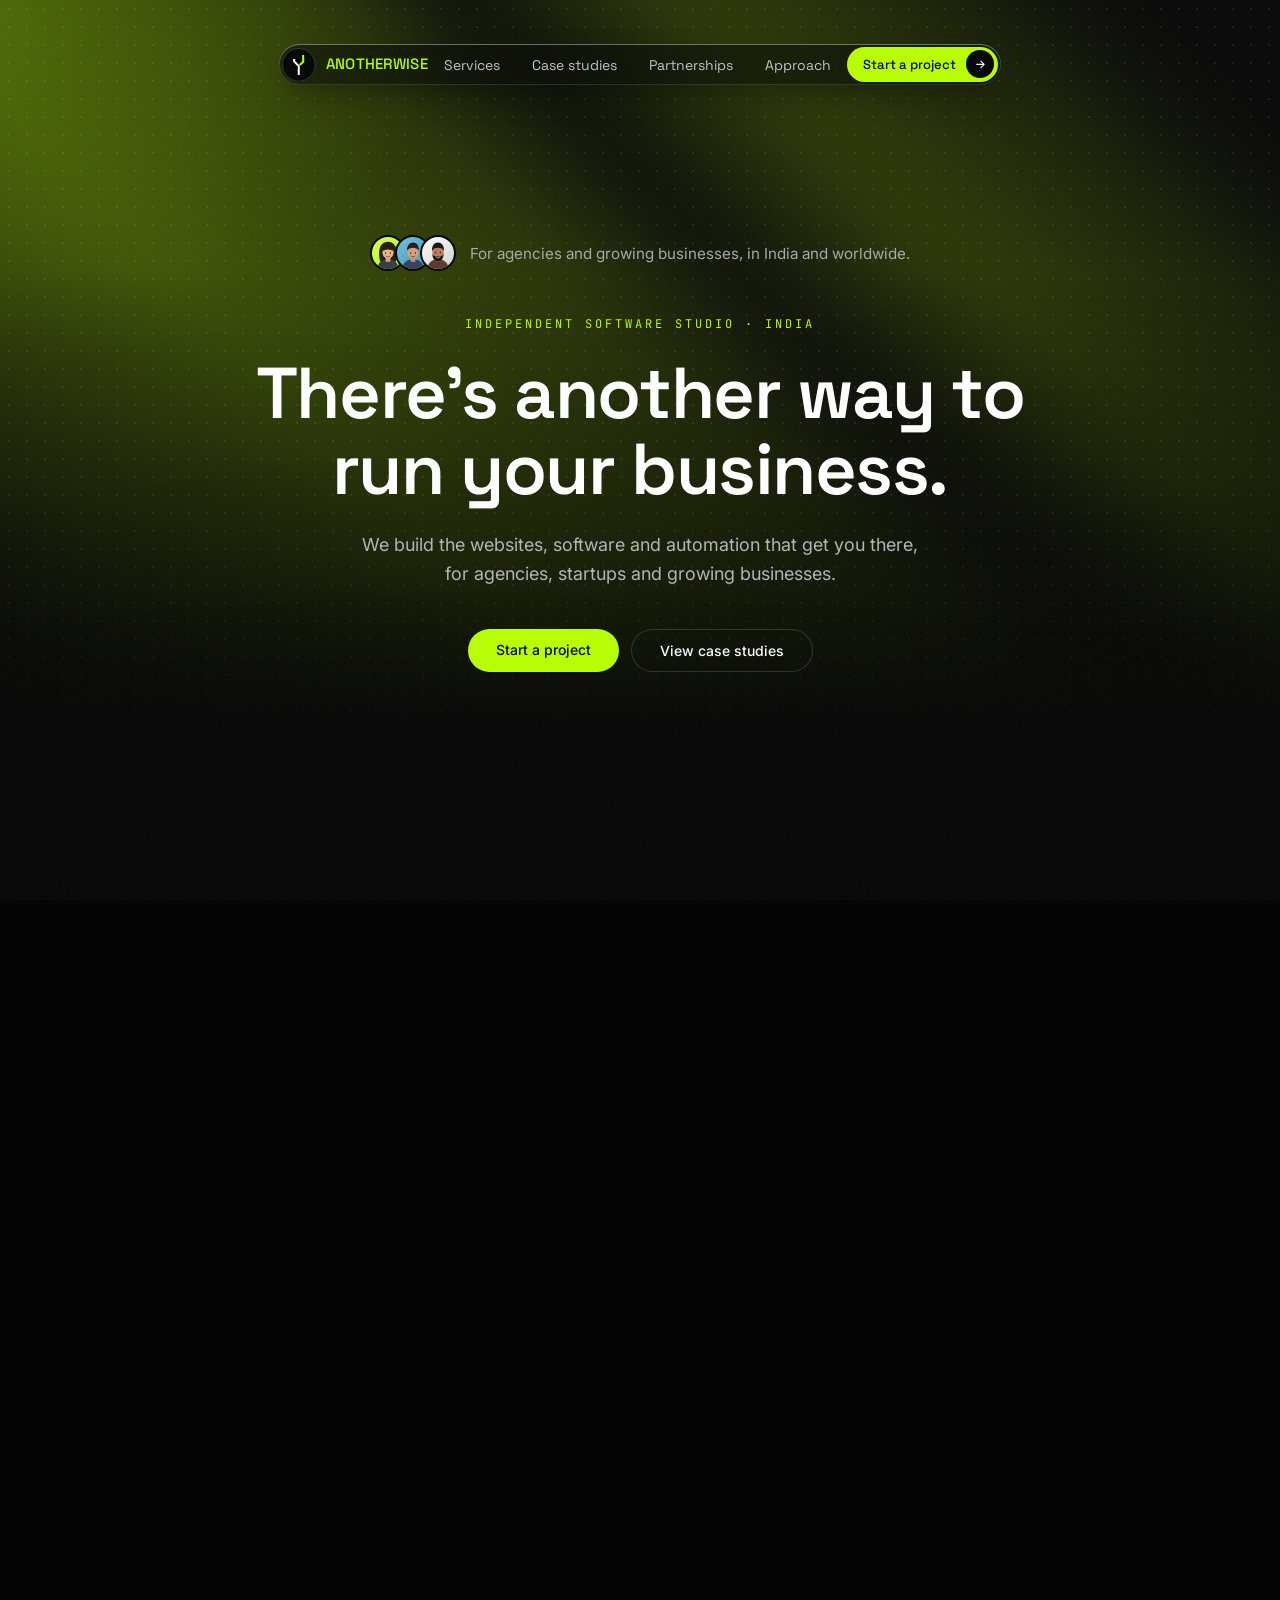
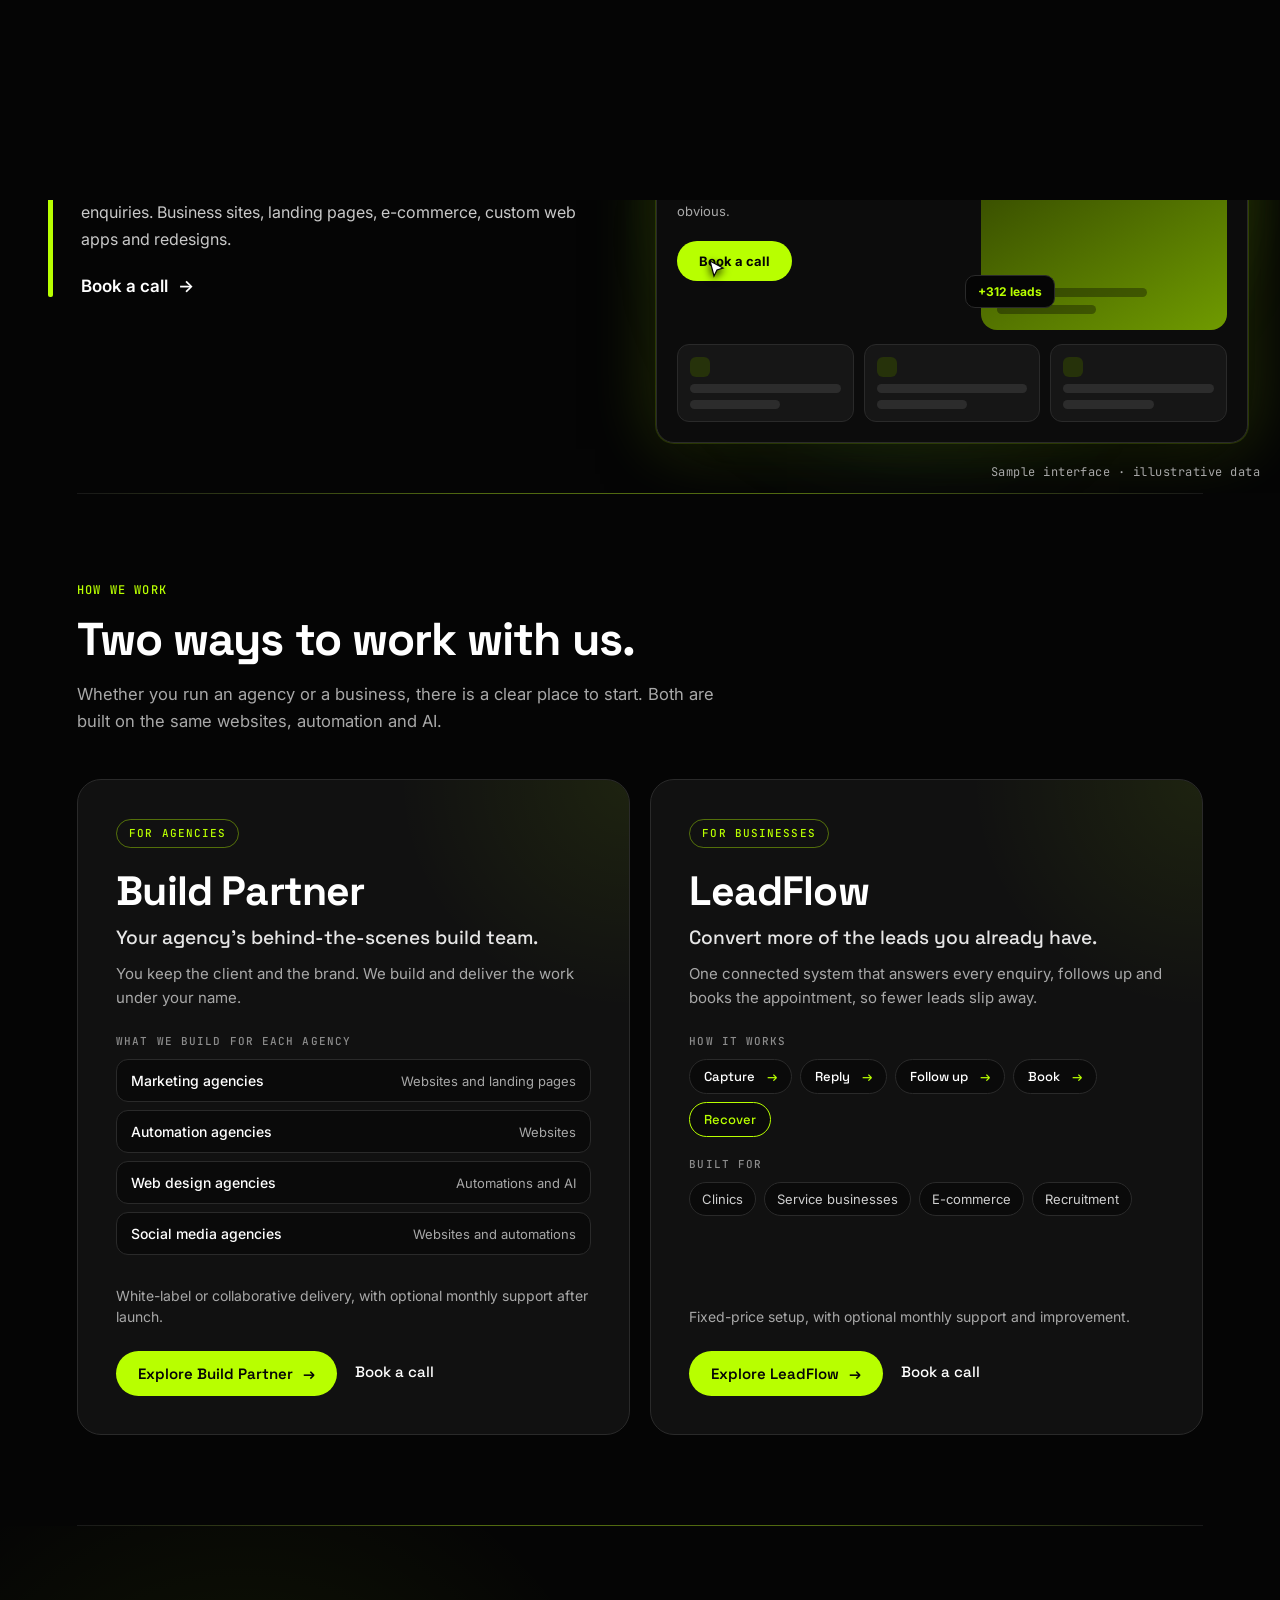
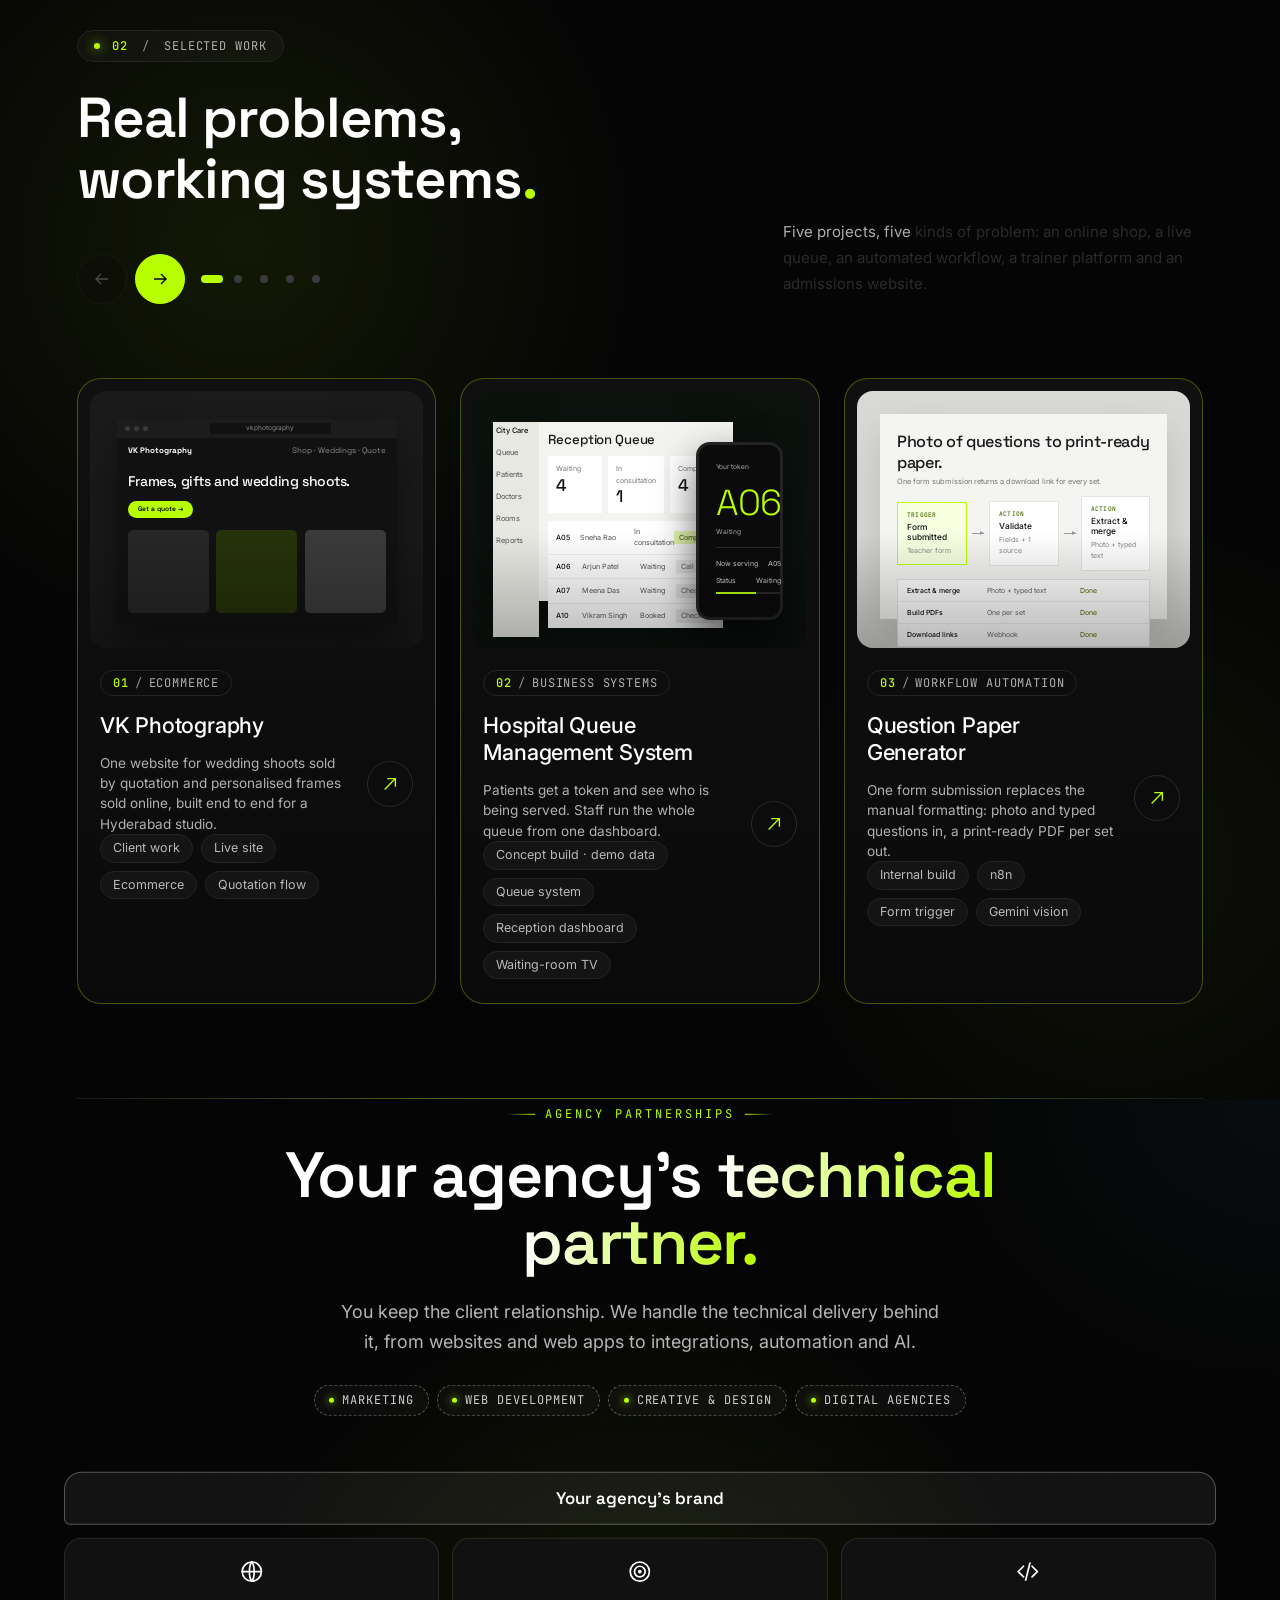
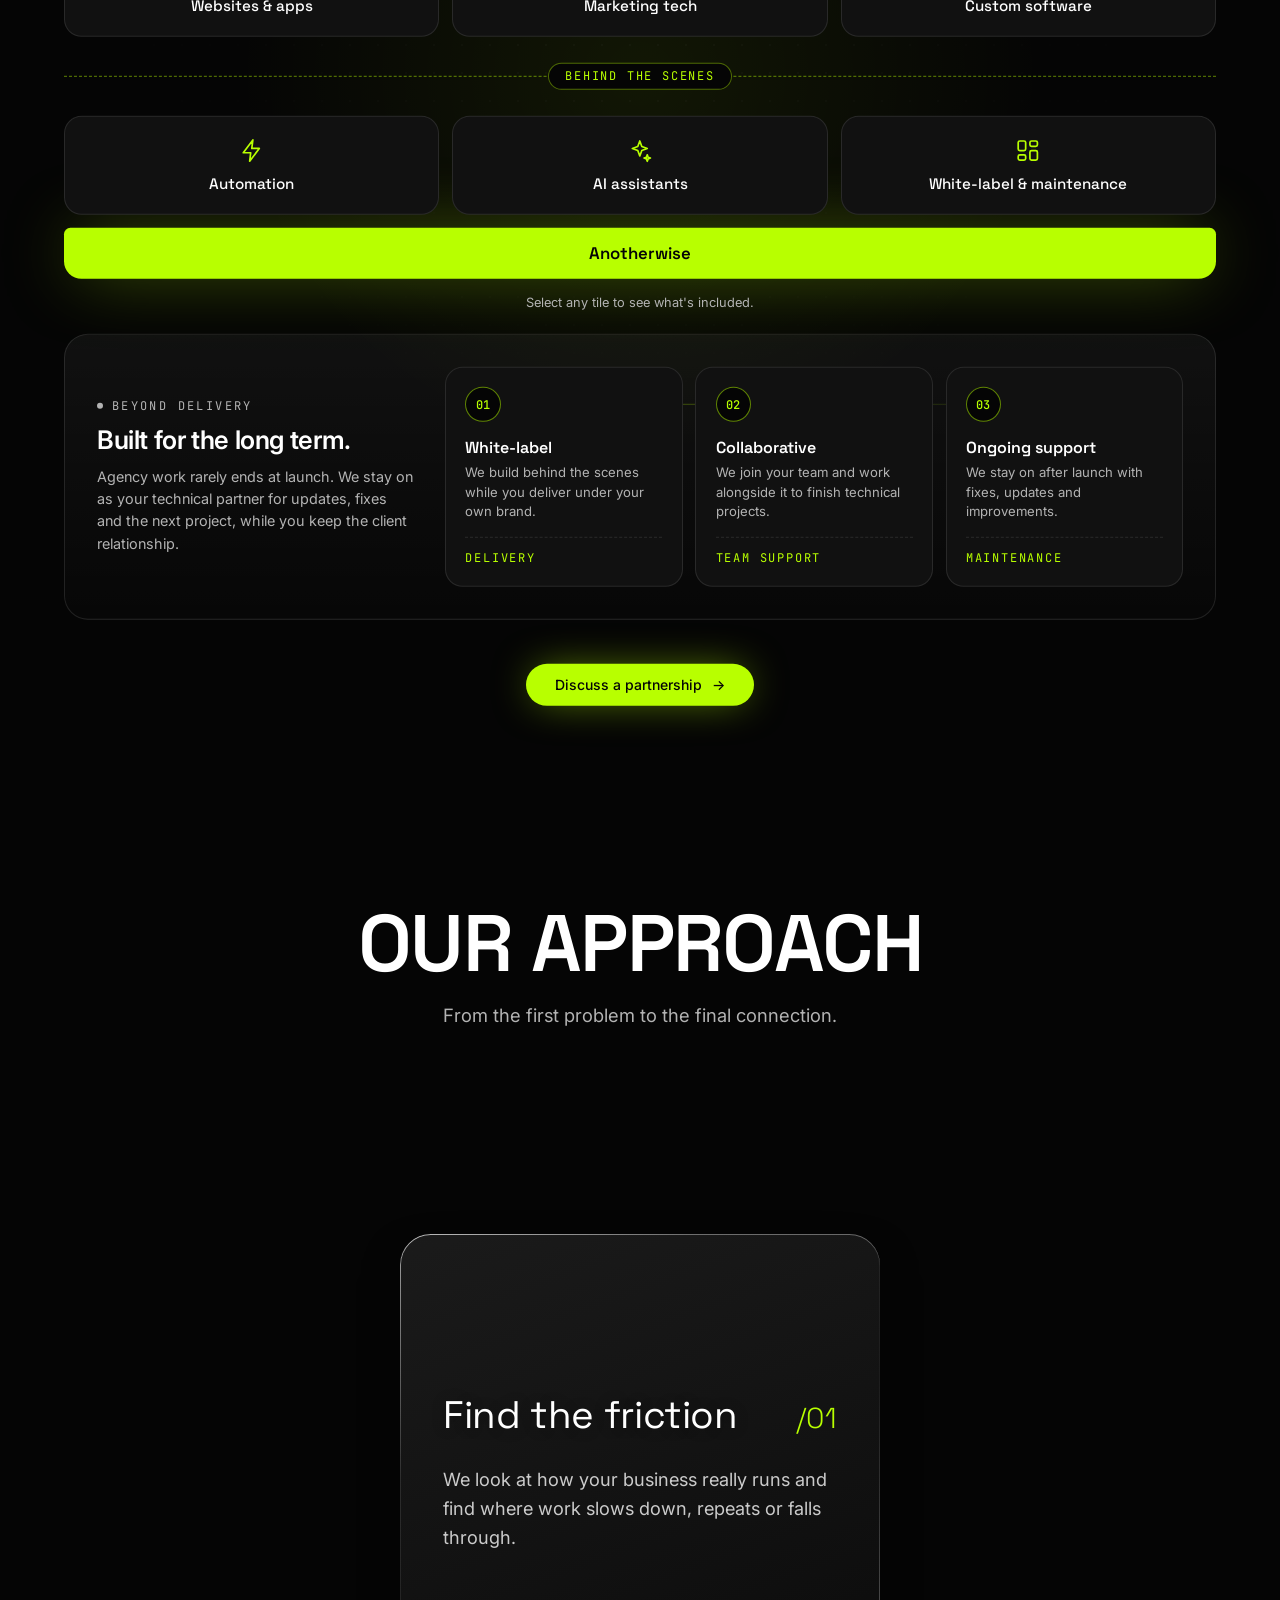
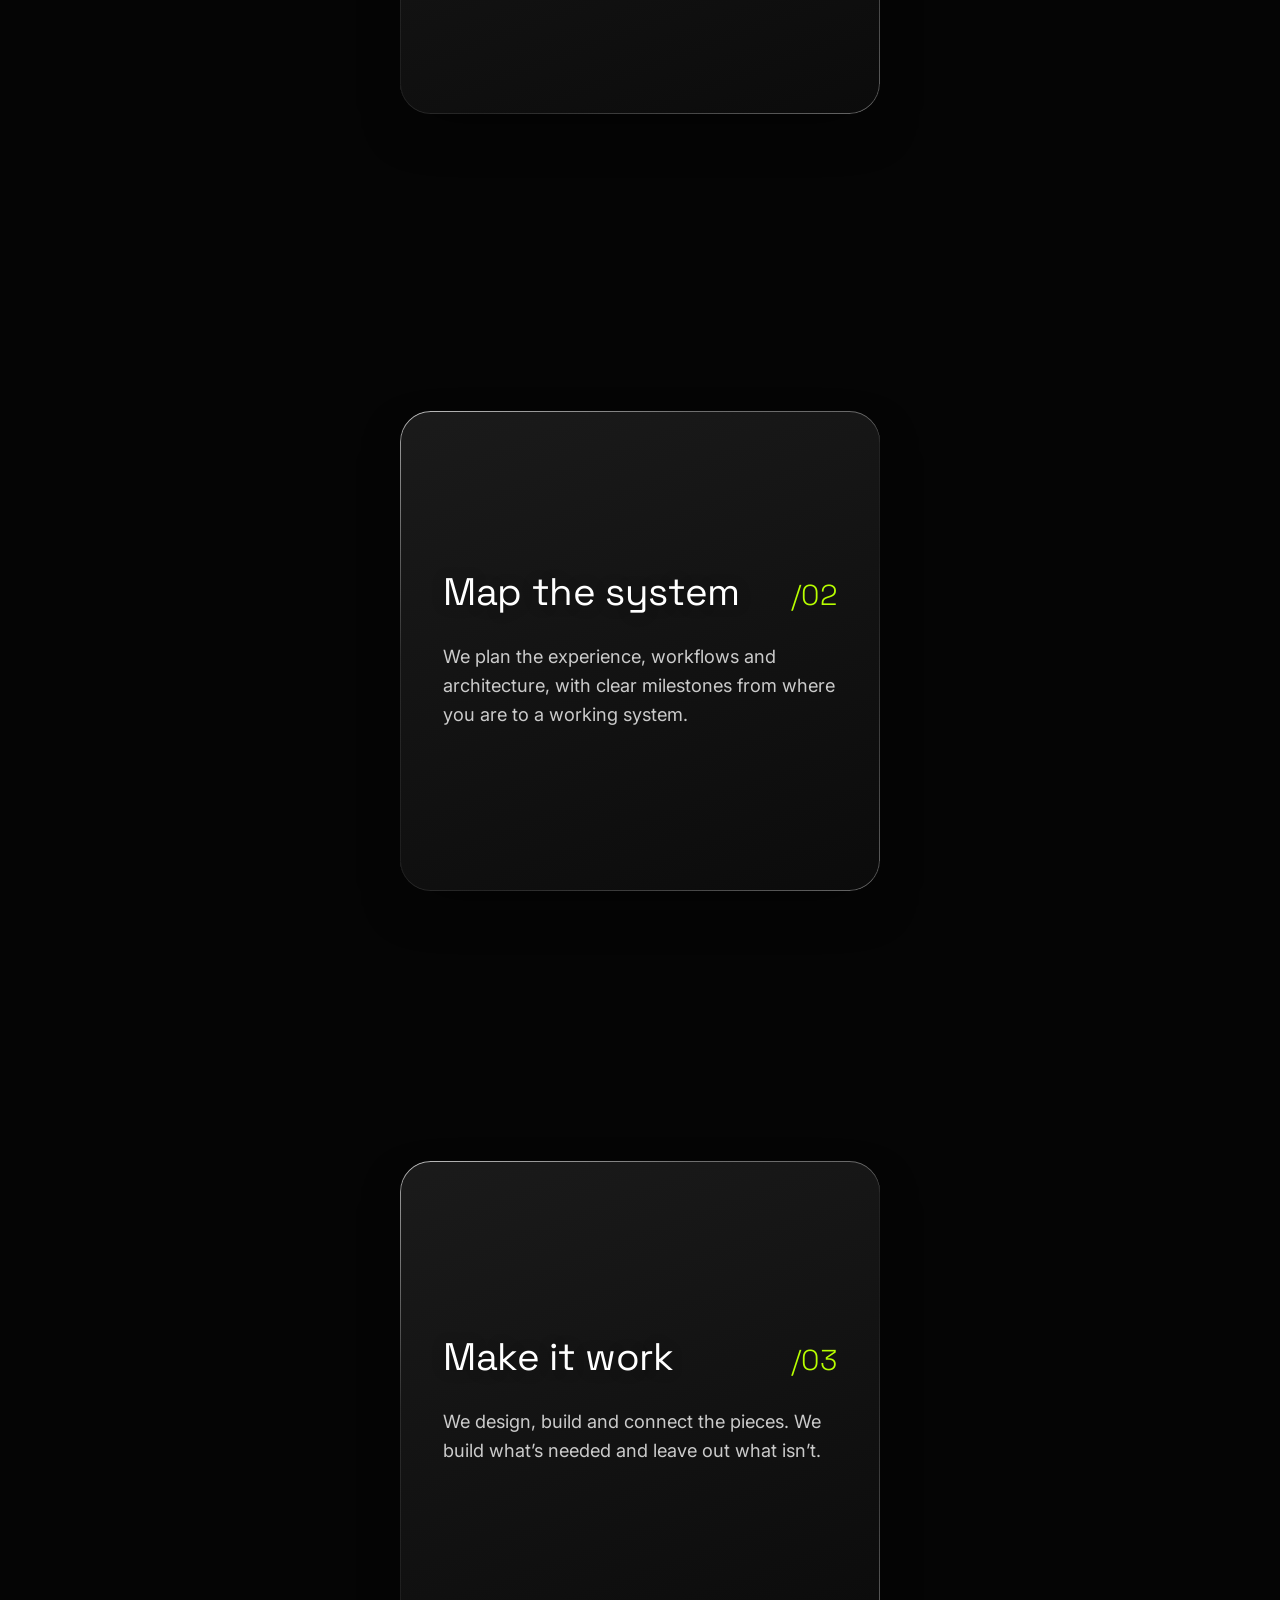
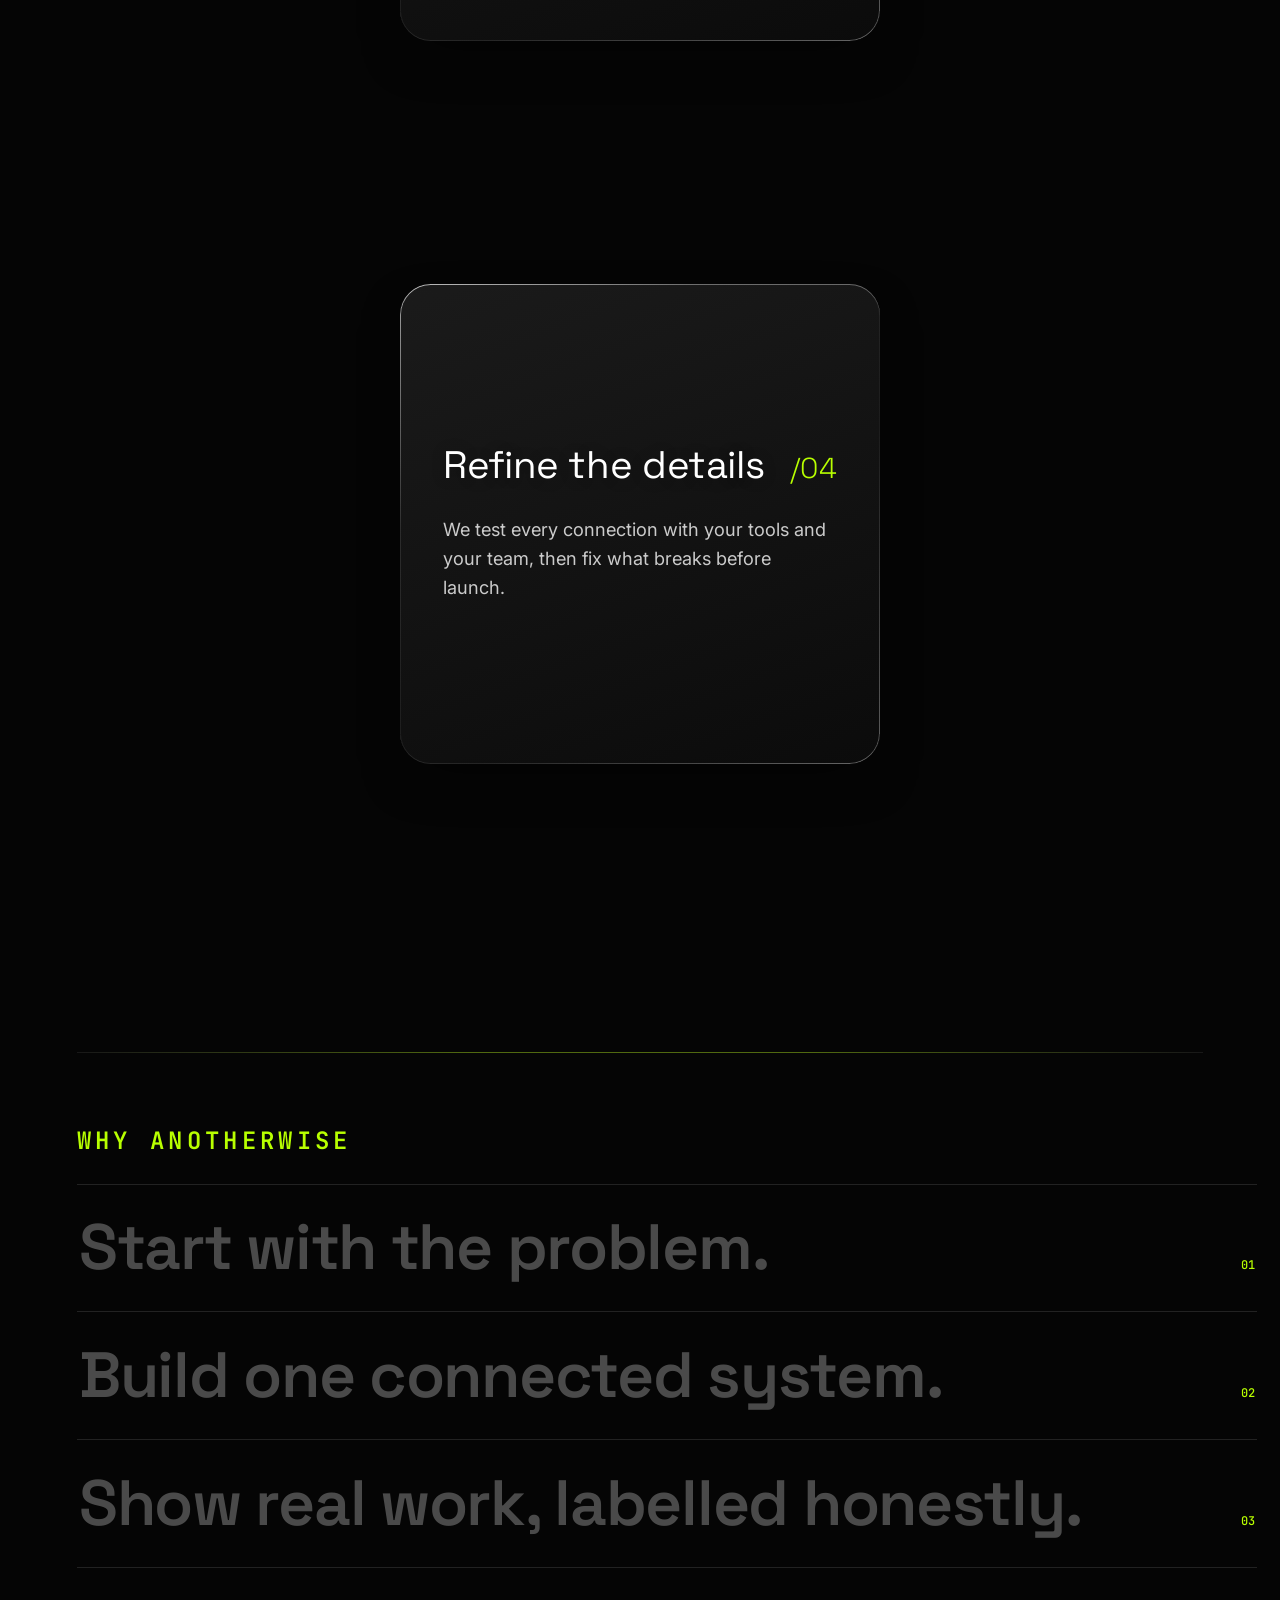
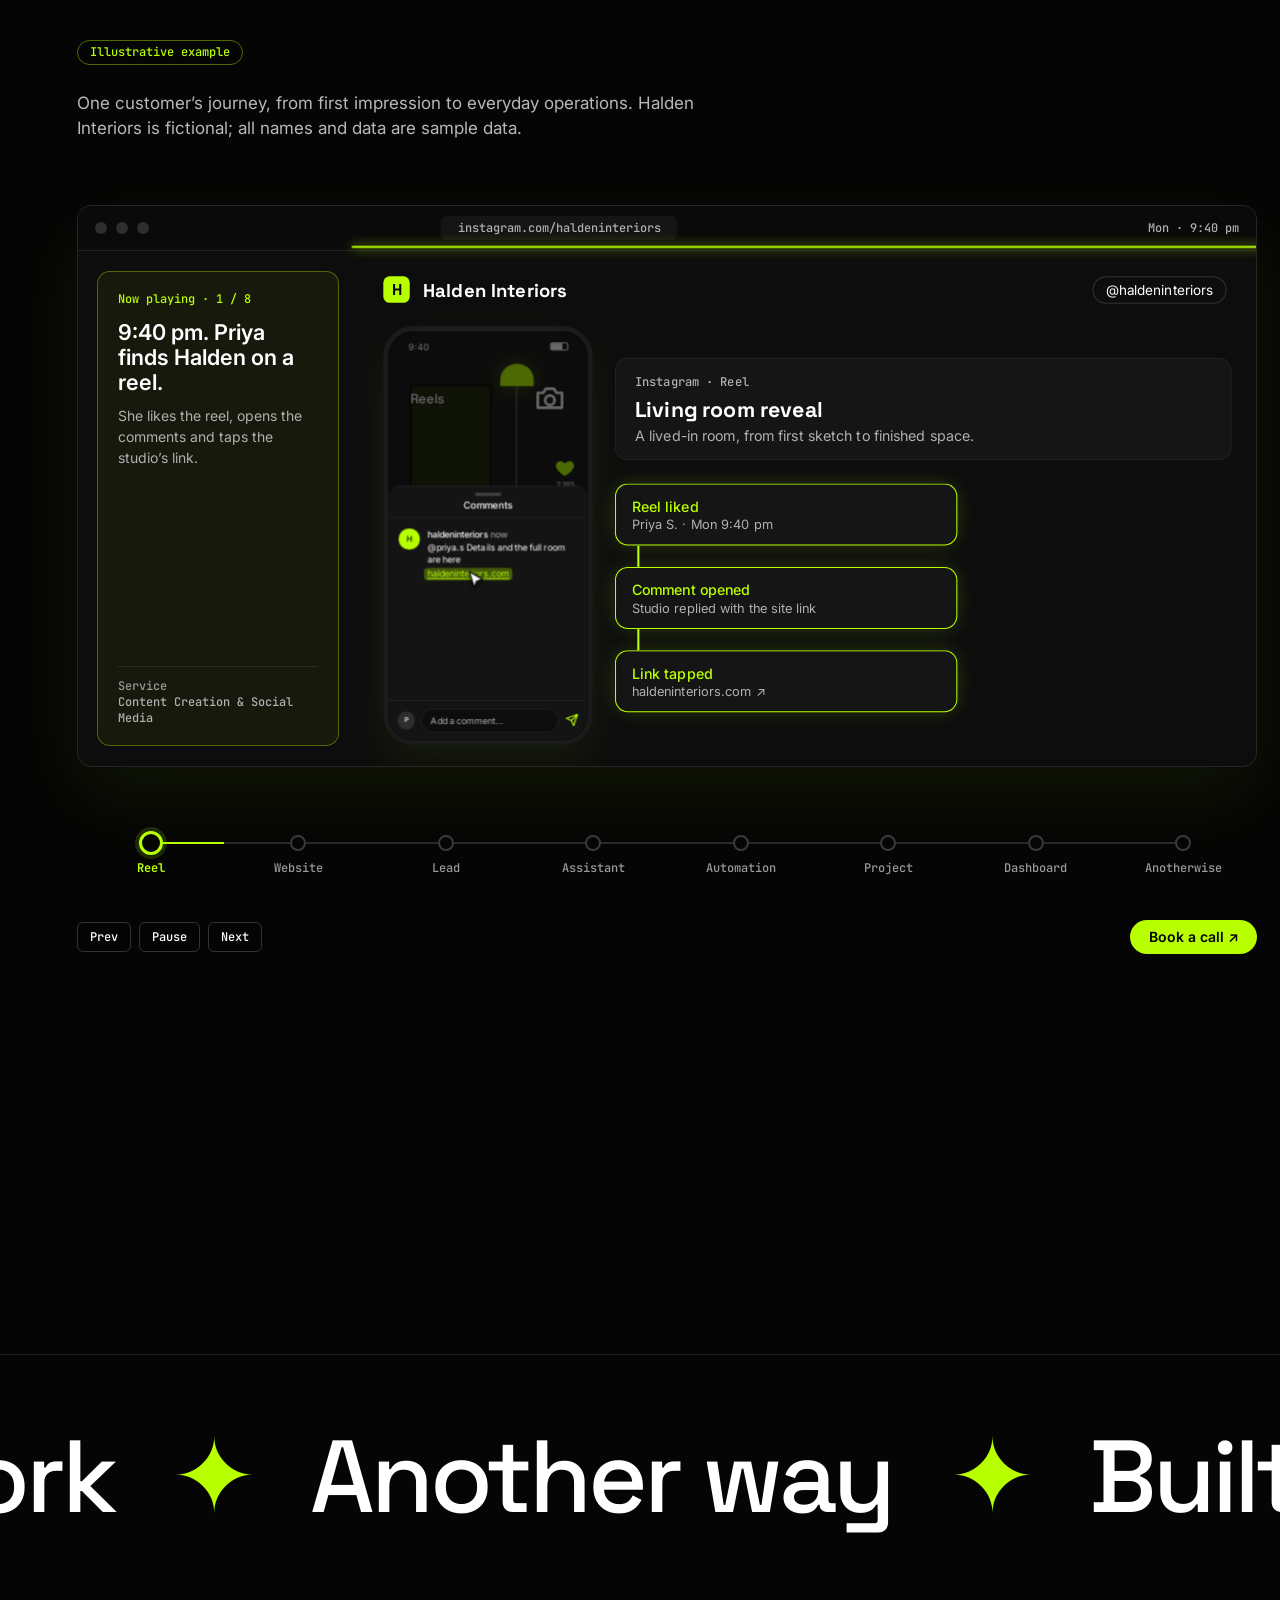
==== commit 7a5b7689: "Your commit message" ====
--- a/index.html
+++ b/index.html
@@ -3,9 +3,35 @@
 <head>
 <meta charset="utf-8">
 <meta name="viewport" content="width=device-width, initial-scale=1, viewport-fit=cover">
+<!--SEO:start-->
+<title>Anotherwise · White-Label Web, Automation &amp; AI Studio, India</title>
+<meta name="description" content="Independent software studio in India. Websites, custom software, automation and AI for agencies, startups and growing businesses. White-label or direct.">
+<link rel="canonical" href="https://anotherwise.netlify.app/">
+<meta name="robots" content="index,follow,max-image-preview:large,max-snippet:-1">
+<meta name="theme-color" content="#050505">
+<meta name="application-name" content="Anotherwise">
+<meta property="og:site_name" content="Anotherwise">
+<meta property="og:type" content="website">
+<meta property="og:locale" content="en_IN">
+<meta property="og:title" content="Anotherwise · White-Label Web, Automation &amp; AI Studio, India">
+<meta property="og:description" content="Independent software studio in India. Websites, custom software, automation and AI for agencies, startups and growing businesses. White-label or direct.">
+<meta property="og:url" content="https://anotherwise.netlify.app/">
+<meta property="og:image" content="https://anotherwise.netlify.app/og-image.png">
+<meta property="og:image:width" content="1200">
+<meta property="og:image:height" content="630">
+<meta property="og:image:alt" content="Anotherwise: Finding another way.">
+<meta name="twitter:card" content="summary_large_image">
+<meta name="twitter:title" content="Anotherwise · White-Label Web, Automation &amp; AI Studio, India">
+<meta name="twitter:description" content="Independent software studio in India. Websites, custom software, automation and AI for agencies, startups and growing businesses. White-label or direct.">
+<meta name="twitter:image" content="https://anotherwise.netlify.app/og-image.png">
+<link rel="icon" href="/favicon.ico" sizes="any">
+<link rel="icon" type="image/png" sizes="32x32" href="/icon-32.png">
+<link rel="icon" type="image/png" sizes="192x192" href="/icon-192.png">
+<link rel="apple-touch-icon" href="/apple-touch-icon.png">
+<link rel="manifest" href="/site.webmanifest">
+<script type="application/ld+json">{"@context":"https://schema.org","@graph":[{"@type":"Organization","@id":"https://anotherwise.netlify.app/#org","name":"Anotherwise","url":"https://anotherwise.netlify.app/","slogan":"Finding another way.","logo":{"@type":"ImageObject","url":"https://anotherwise.netlify.app/icon-512.png","width":512,"height":512},"telephone":"+919347435990","sameAs":["https://www.linkedin.com/in/ajay-goli-35182640b/"],"contactPoint":[{"@type":"ContactPoint","contactType":"sales","telephone":"+919347435990","availableLanguage":"English","areaServed":"Worldwide"}]},{"@type":"WebSite","@id":"https://anotherwise.netlify.app/#website","url":"https://anotherwise.netlify.app/","name":"Anotherwise","inLanguage":"en-IN","publisher":{"@id":"https://anotherwise.netlify.app/#org"}},{"@type":"ProfessionalService","@id":"https://anotherwise.netlify.app/#service","name":"Anotherwise","url":"https://anotherwise.netlify.app/","image":"https://anotherwise.netlify.app/og-image.png","description":"Independent software studio in India. Websites, custom software, automation and AI for agencies, startups and growing businesses. White-label or direct.","telephone":"+919347435990","parentOrganization":{"@id":"https://anotherwise.netlify.app/#org"},"areaServed":[{"@type":"Country","name":"India"},"Worldwide"],"hasOfferCatalog":{"@type":"OfferCatalog","name":"Services","itemListElement":[{"@type":"Offer","itemOffered":{"@type":"Service","name":"Websites","description":"Fast, clear websites and landing pages built to bring in enquiries.","provider":{"@id":"https://anotherwise.netlify.app/#org"}}},{"@type":"Offer","itemOffered":{"@type":"Service","name":"Custom software","description":"Custom web apps, portals, dashboards and business systems.","provider":{"@id":"https://anotherwise.netlify.app/#org"}}},{"@type":"Offer","itemOffered":{"@type":"Service","name":"Workflow automation","description":"Automations that connect your tools, qualify leads and remove manual work.","provider":{"@id":"https://anotherwise.netlify.app/#org"}}},{"@type":"Offer","itemOffered":{"@type":"Service","name":"AI assistants","description":"AI chat and voice assistants that answer from approved business information.","provider":{"@id":"https://anotherwise.netlify.app/#org"}}},{"@type":"Offer","itemOffered":{"@type":"Service","name":"Build Partner for agencies","description":"White-label or collaborative technical delivery for marketing, web, automation and social agencies.","provider":{"@id":"https://anotherwise.netlify.app/#org"}}},{"@type":"Offer","itemOffered":{"@type":"Service","name":"LeadFlow","description":"One connected system that answers every enquiry, follows up and books the appointment.","provider":{"@id":"https://anotherwise.netlify.app/#org"}}}]}},{"@type":"ItemList","name":"Case studies","itemListElement":[{"@type":"ListItem","position":1,"url":"https://anotherwise.netlify.app/casestudy1.html","name":"Chaitanya Bharath School"},{"@type":"ListItem","position":2,"url":"https://anotherwise.netlify.app/casestudy2.html","name":"Question Paper Generator"},{"@type":"ListItem","position":3,"url":"https://anotherwise.netlify.app/casestudy3.html","name":"Hospital Queue Management System"},{"@type":"ListItem","position":4,"url":"https://anotherwise.netlify.app/casestudy4.html","name":"Gym Trainer Platform"},{"@type":"ListItem","position":5,"url":"https://anotherwise.netlify.app/casestudy5.html","name":"VK Photography"}]}]}</script>
+<!--SEO:end-->
 <meta name="color-scheme" content="dark">
-<title>Anotherwise · Software &amp; digital systems studio, India</title>
-<meta name="description" content="Anotherwise is an independent software studio in India building websites, custom software, automation and AI for agencies, startups and growing businesses.">
 <link rel="preconnect" href="https://fonts.googleapis.com">
 <link rel="preconnect" href="https://fonts.gstatic.com" crossorigin>
 <link rel="stylesheet" href="https://fonts.googleapis.com/css2?family=Inter:wght@300;400;500&family=JetBrains+Mono:wght@400;500&family=Space+Grotesk:wght@300;400;500;600;700&display=swap">
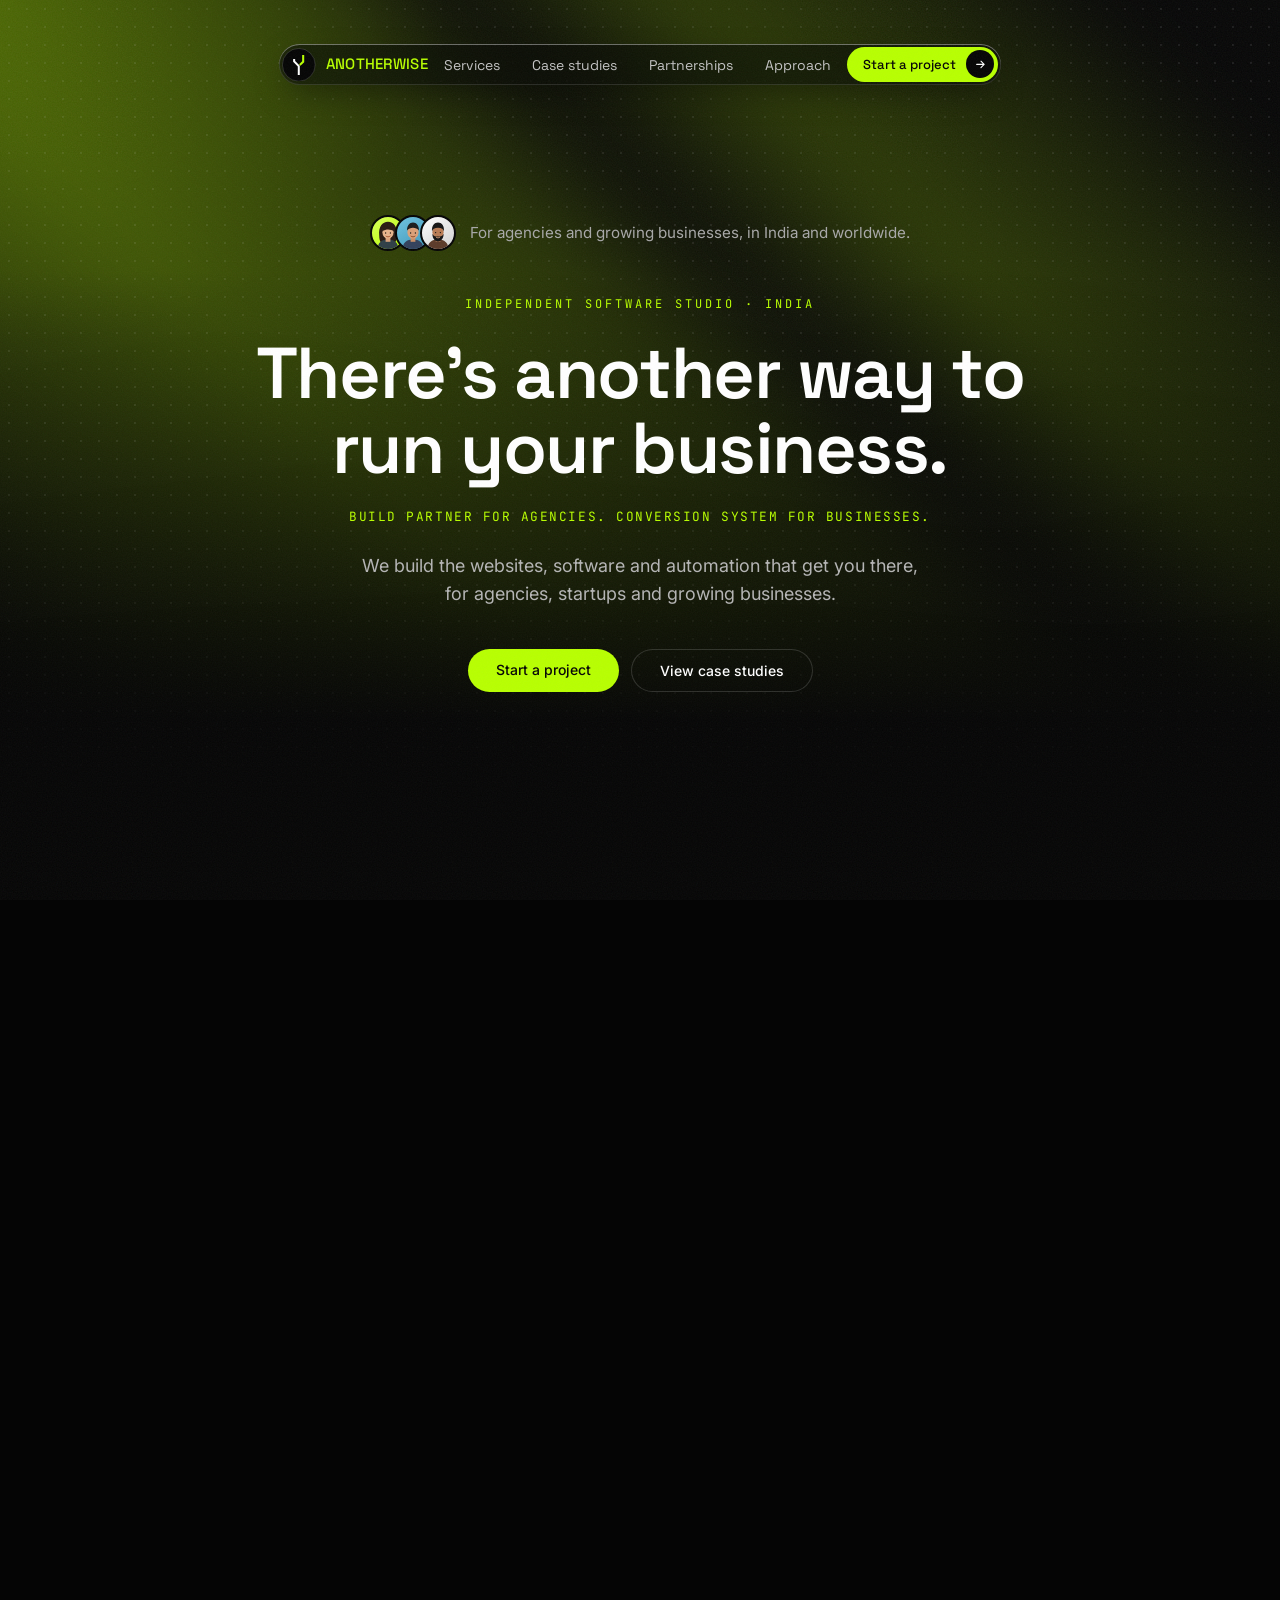
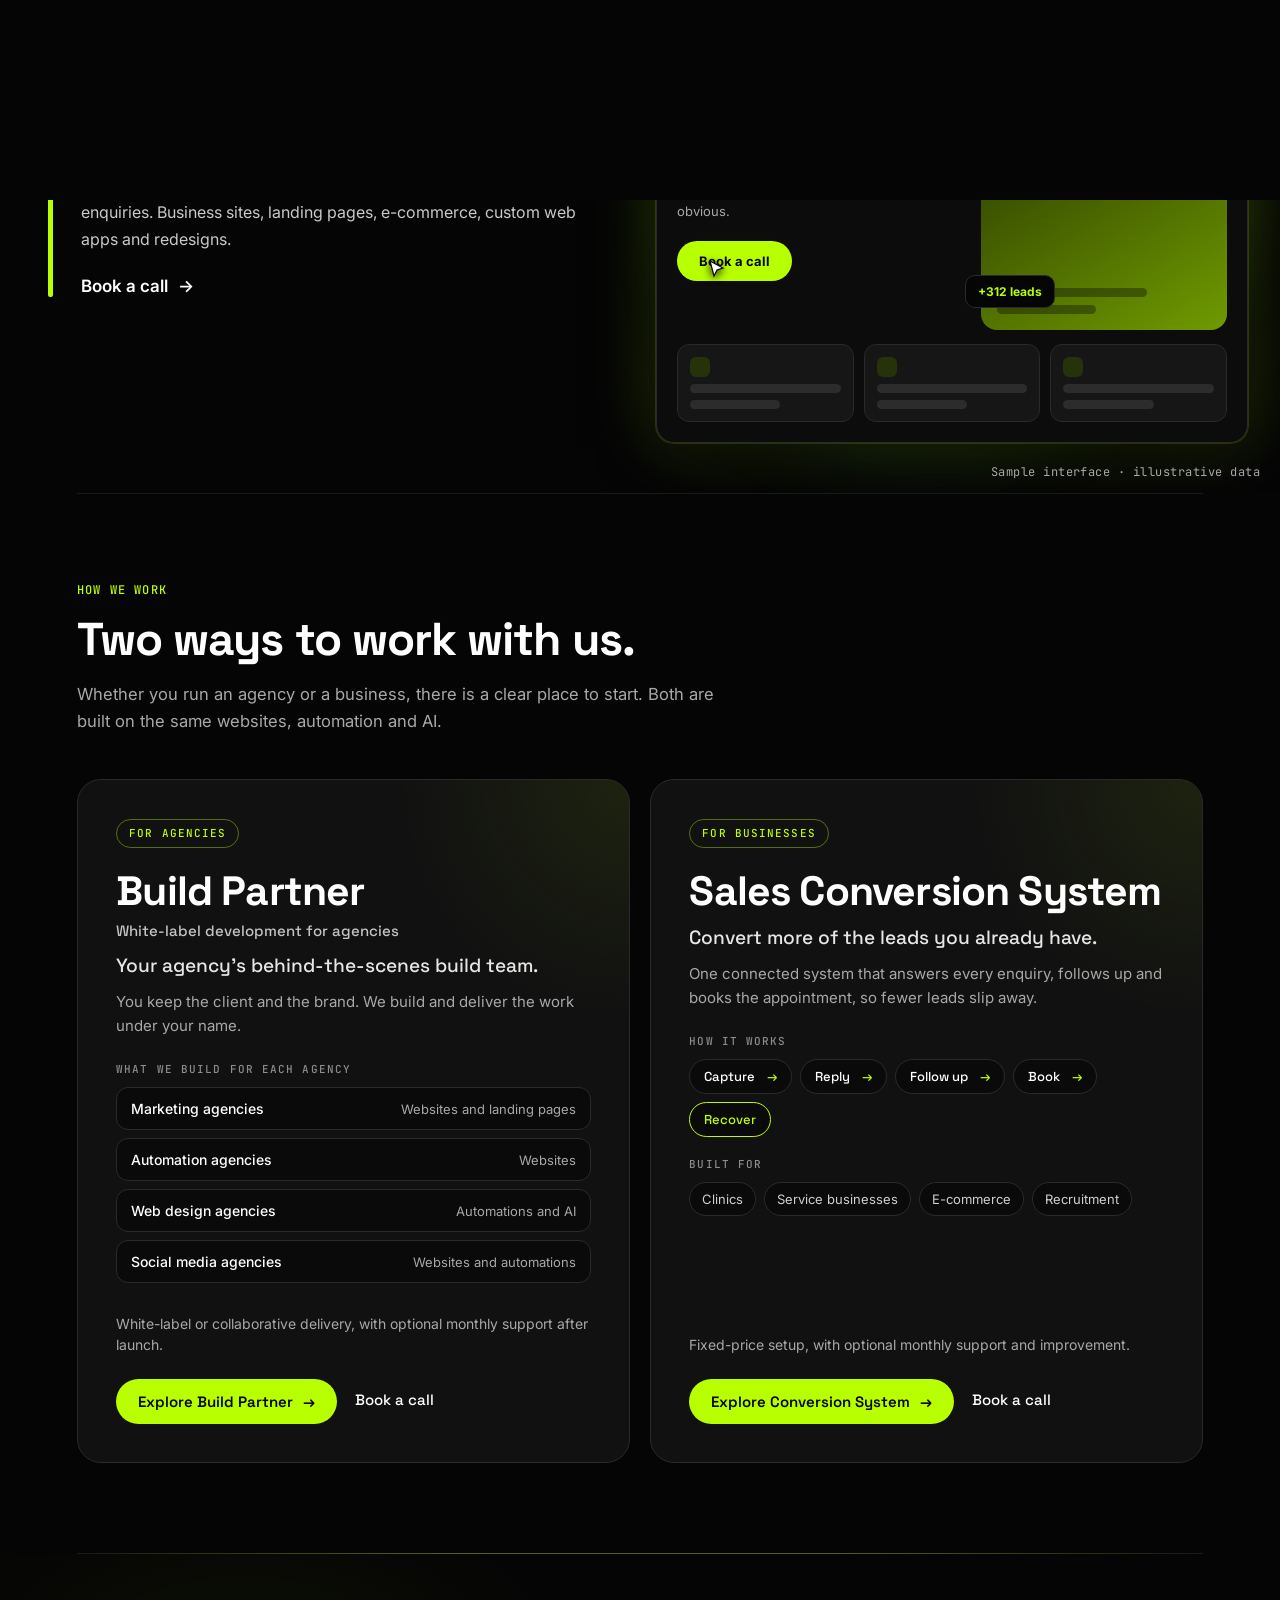
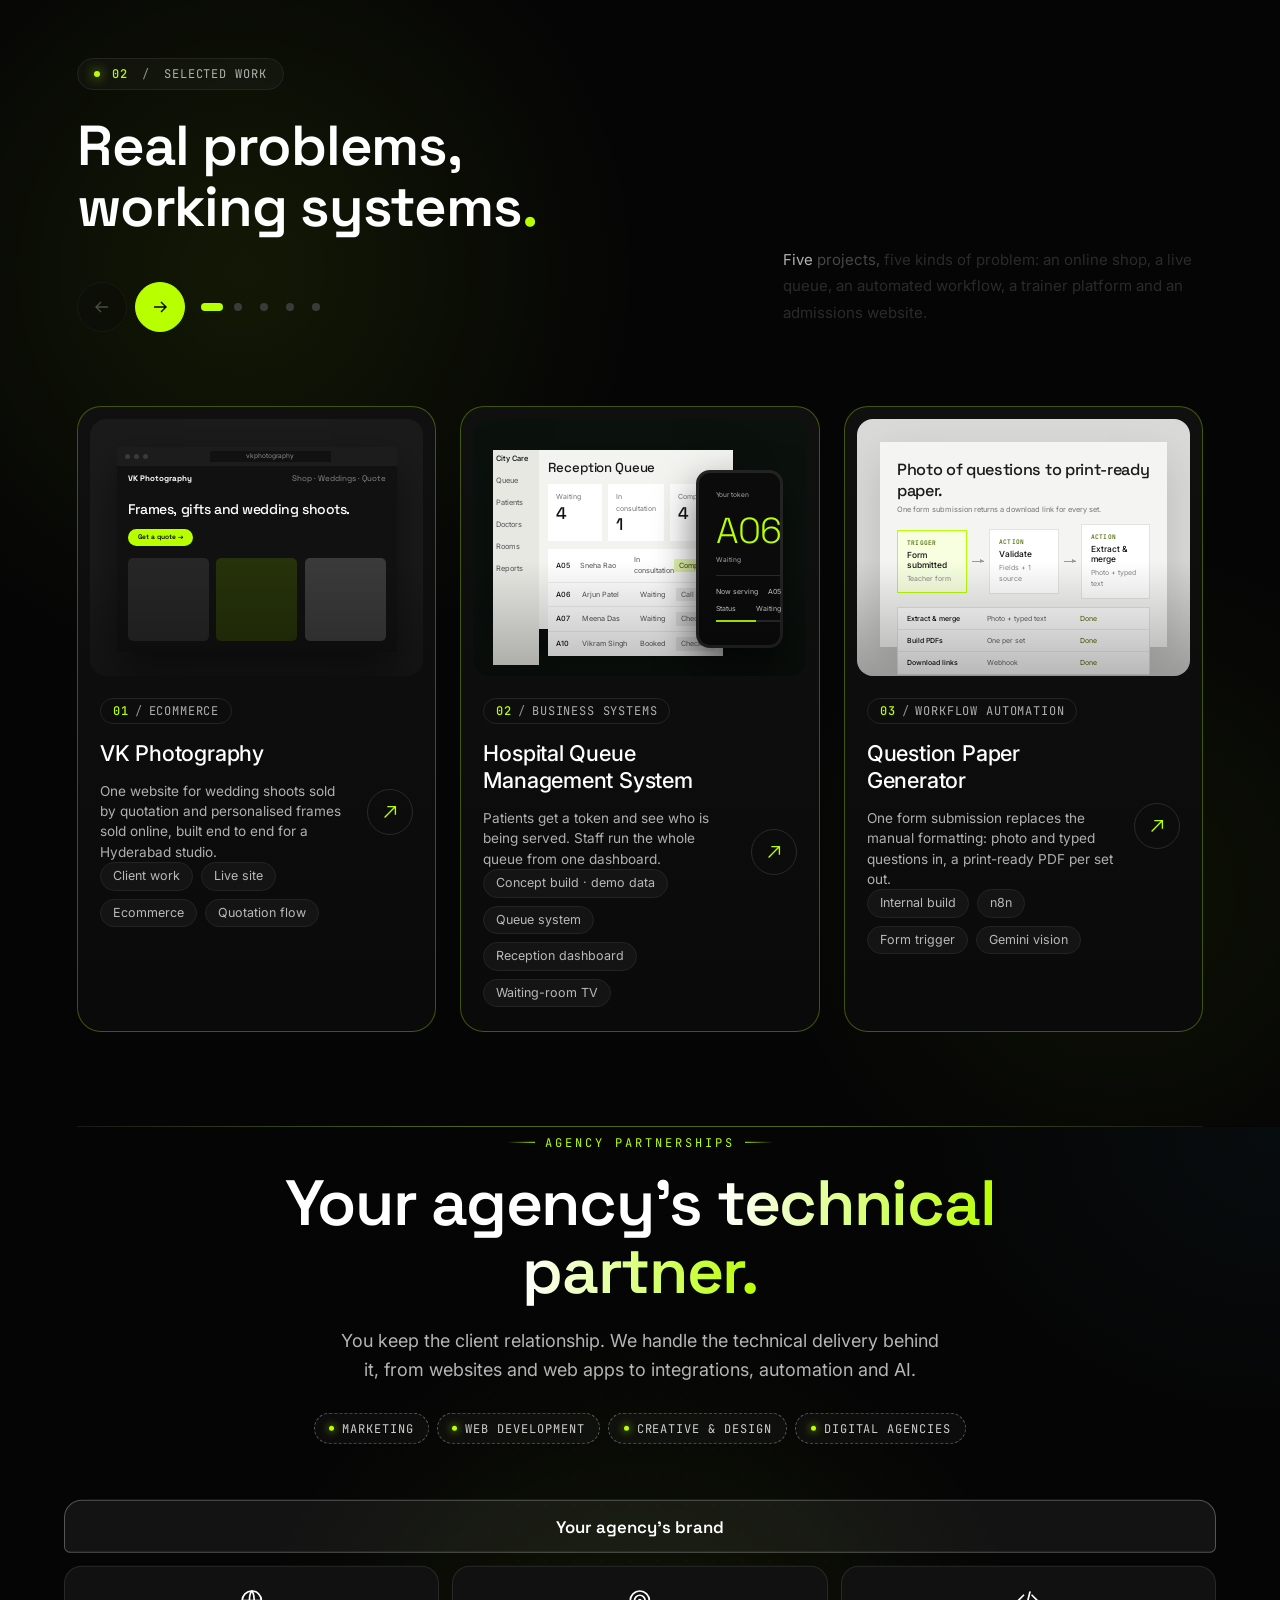
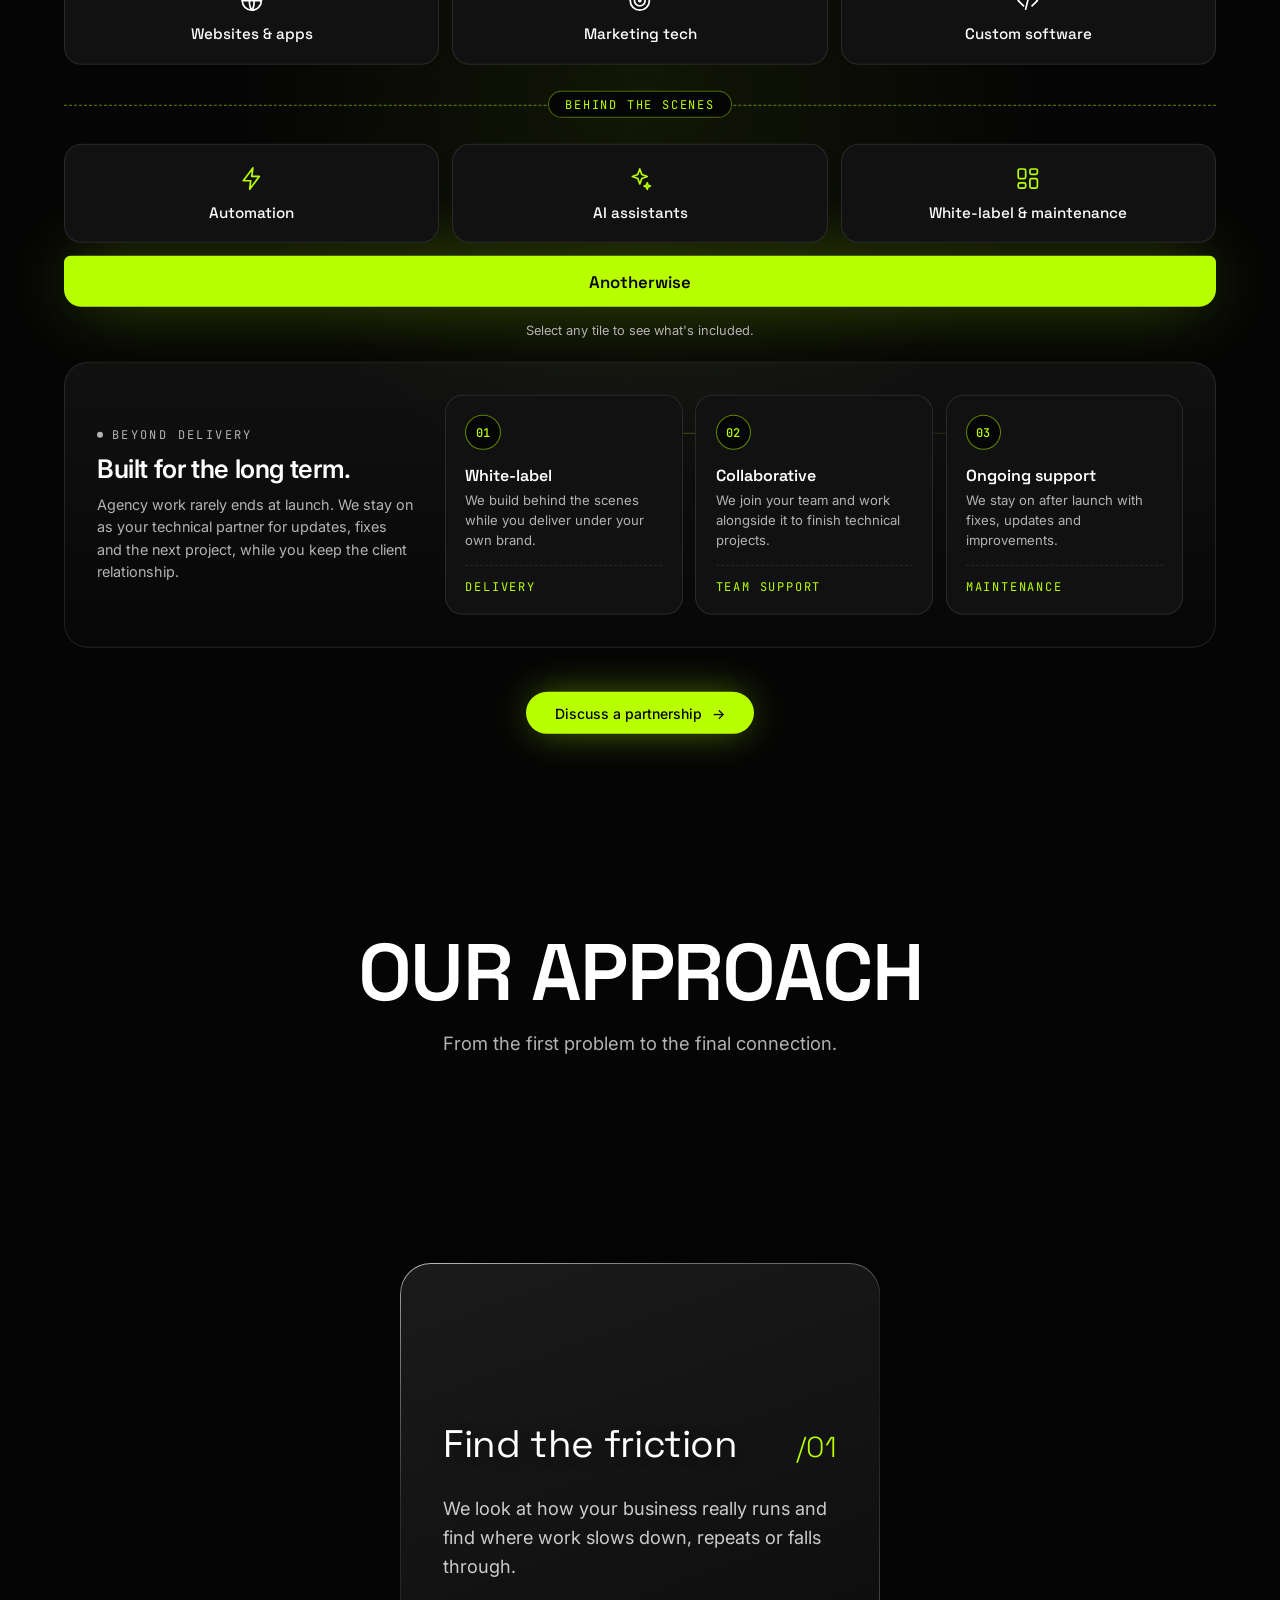
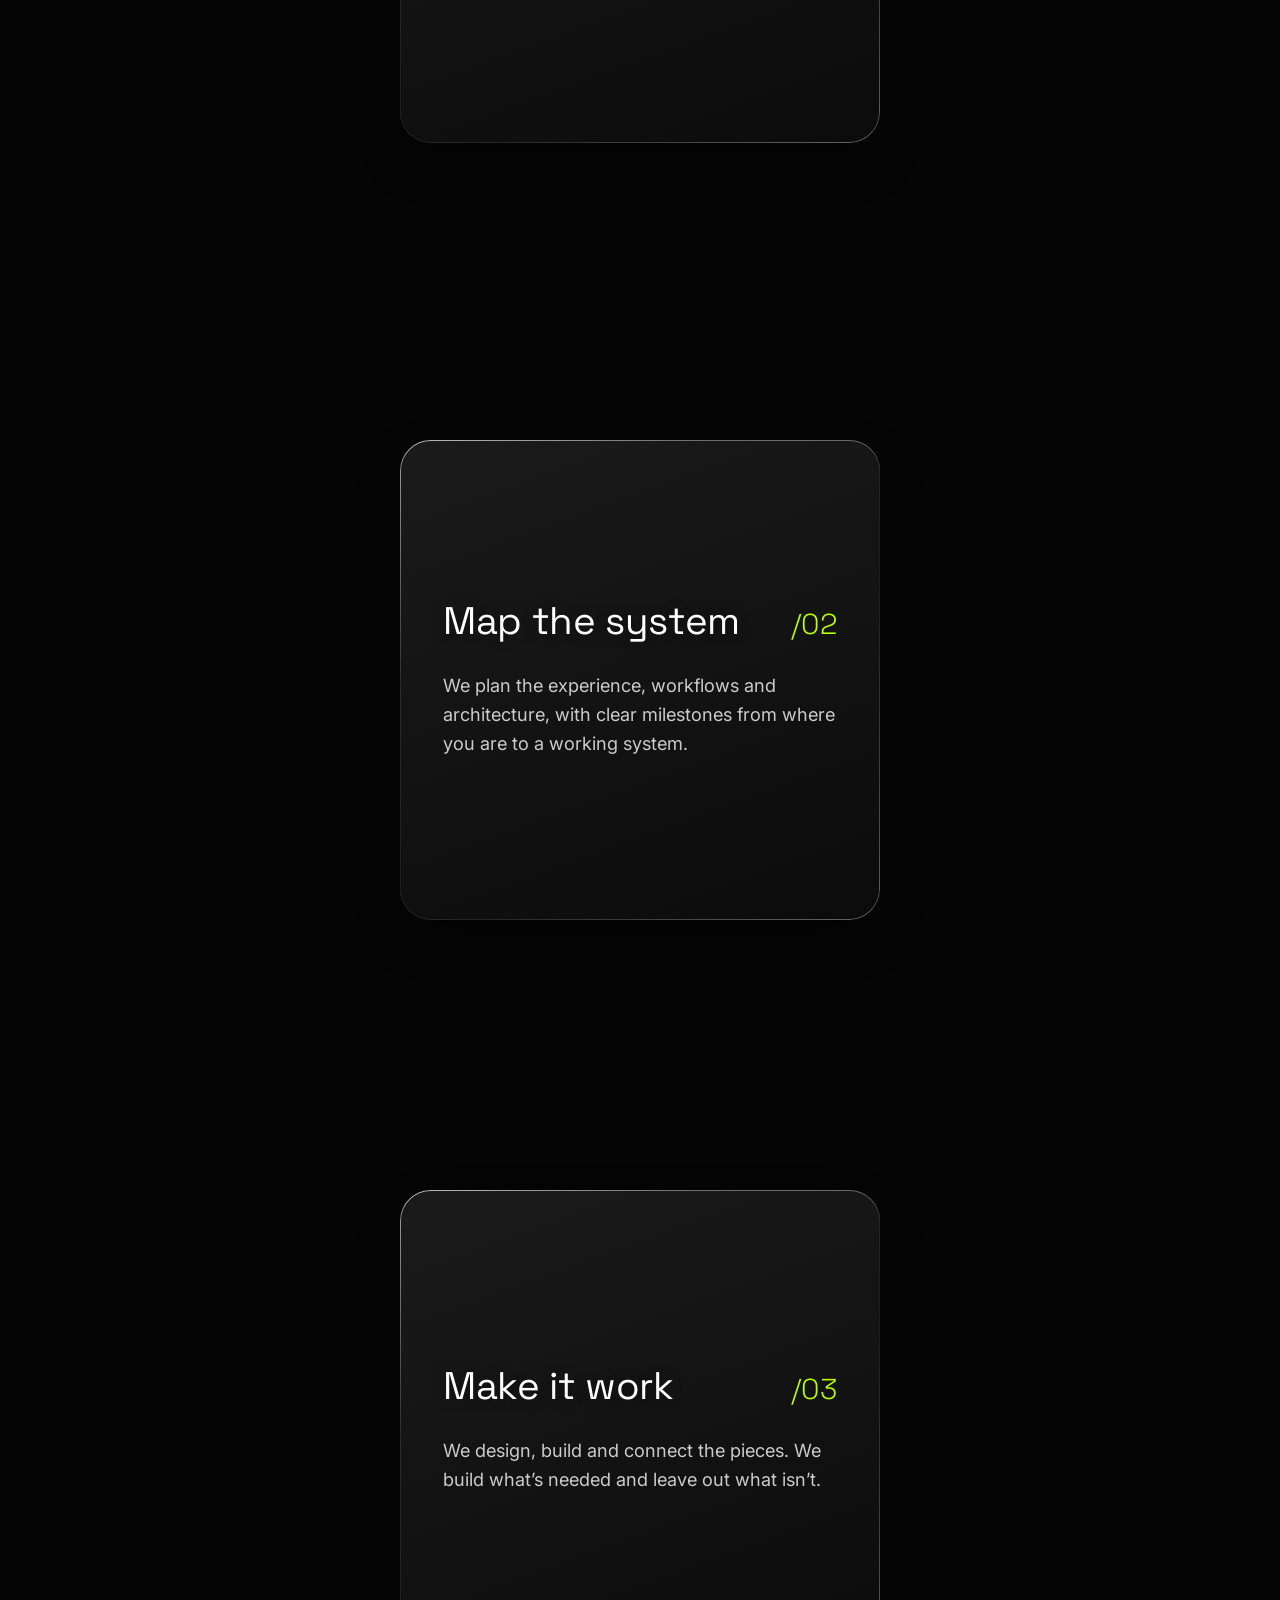
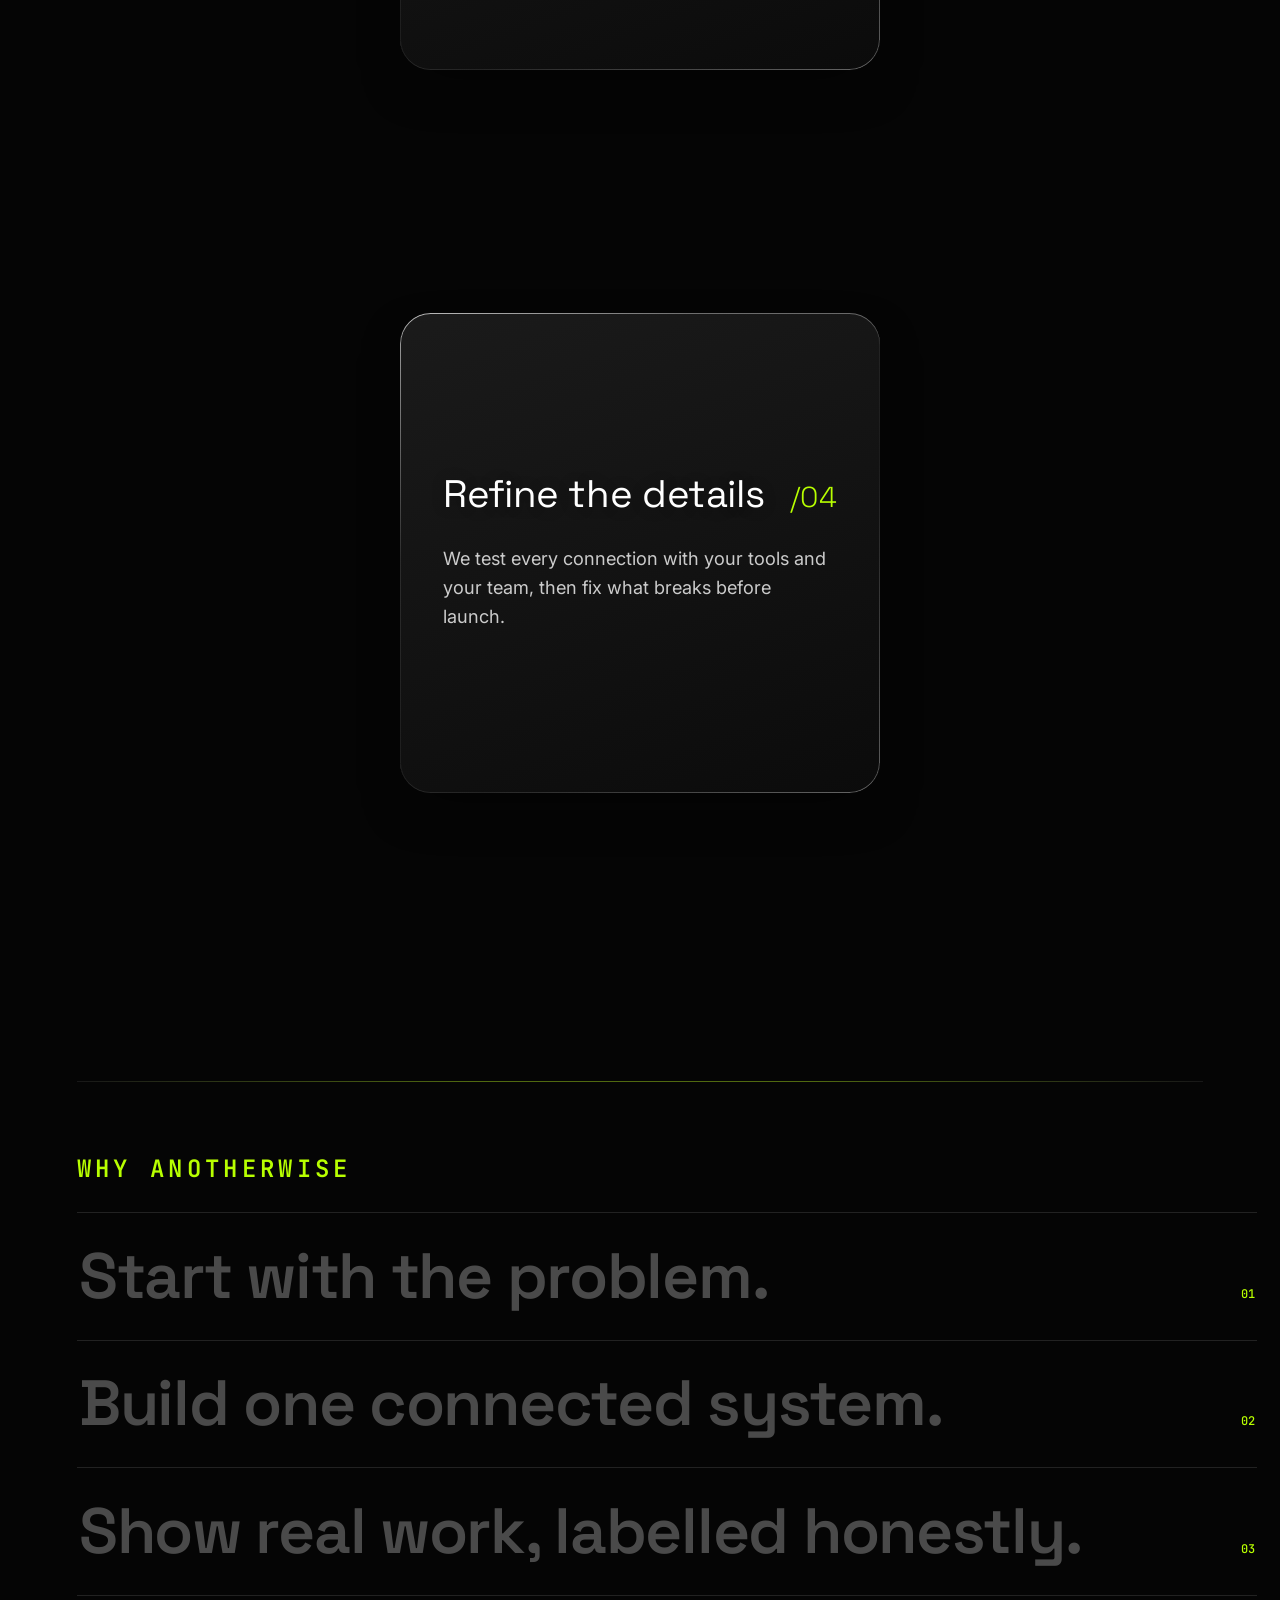
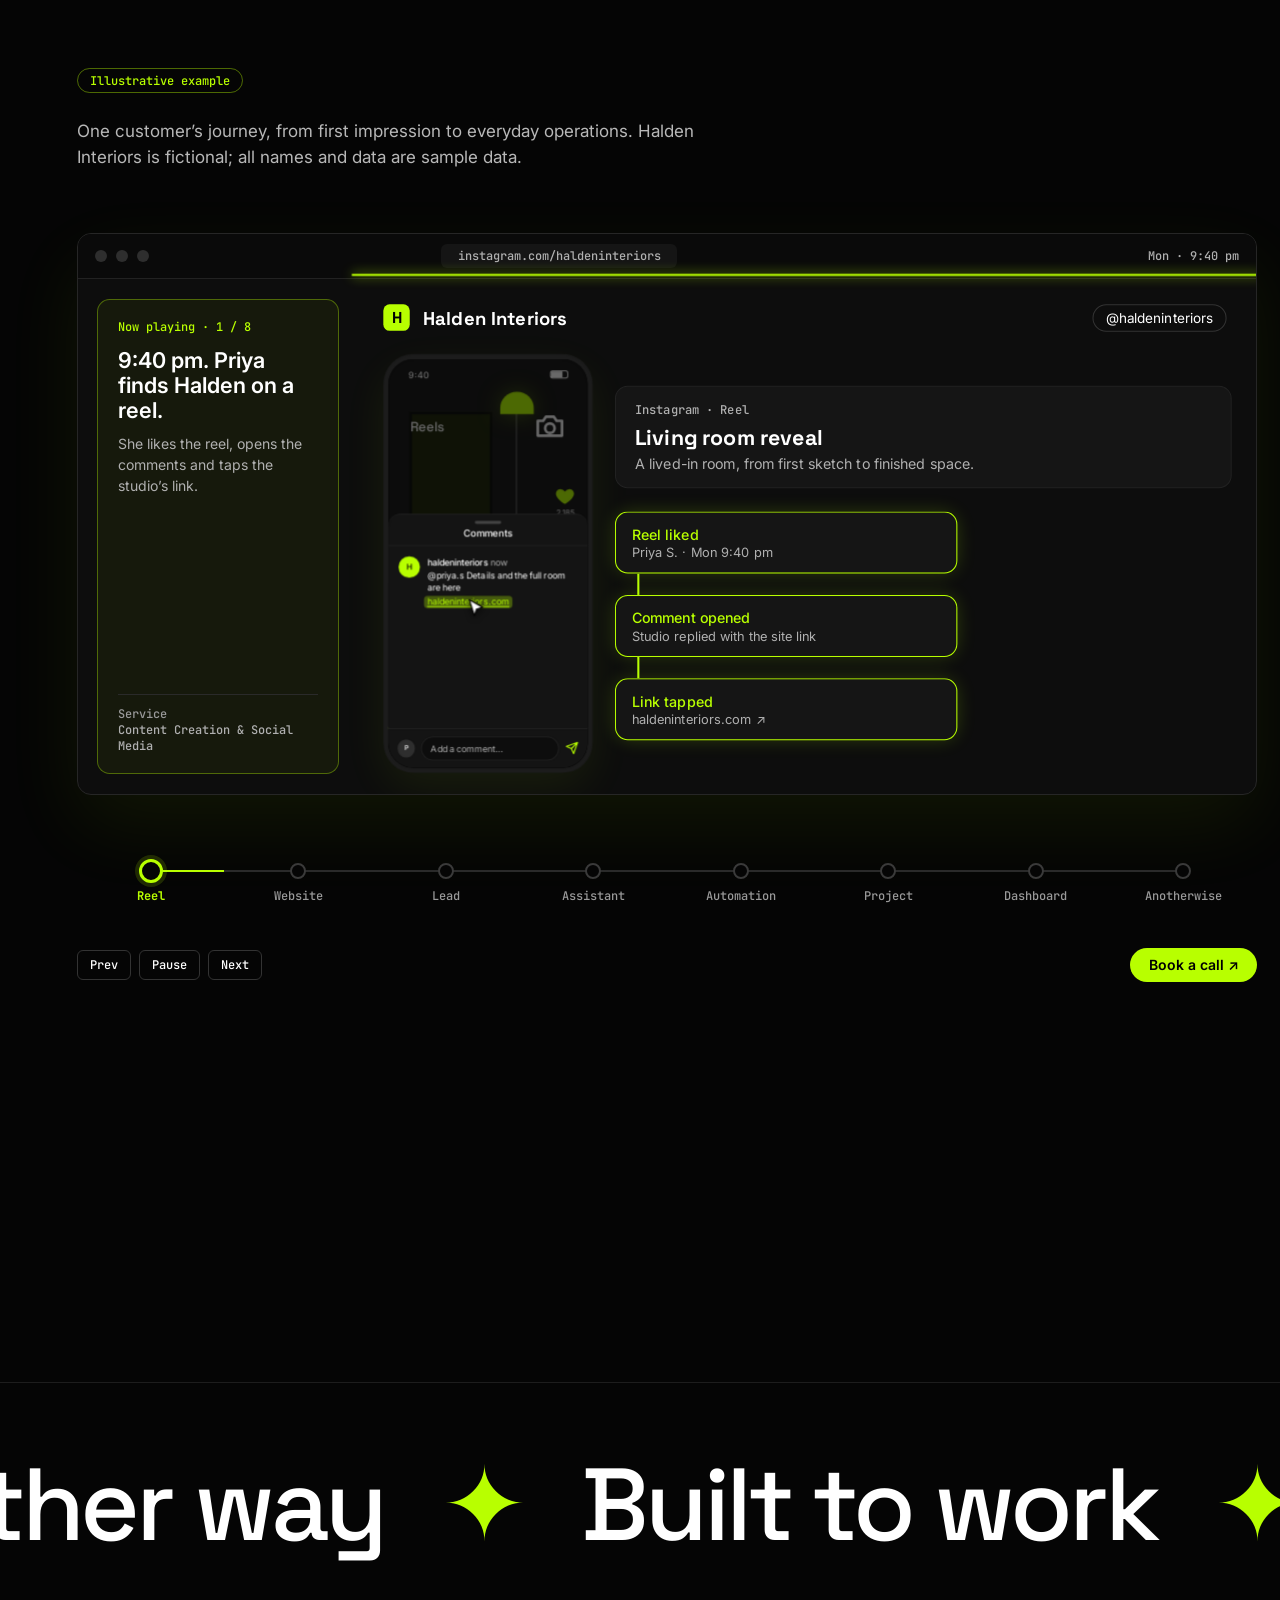
==== commit 92058dfb: "SEO: new titles, descriptions, hero line, Sales Conversion System, share tags" ====
--- a/index.html
+++ b/index.html
@@ -4,8 +4,8 @@
 <meta charset="utf-8">
 <meta name="viewport" content="width=device-width, initial-scale=1, viewport-fit=cover">
 <!--SEO:start-->
-<title>Anotherwise · White-Label Web, Automation &amp; AI Studio, India</title>
-<meta name="description" content="Independent software studio in India. Websites, custom software, automation and AI for agencies, startups and growing businesses. White-label or direct.">
+<title>Agency Build Partner &amp; Lead Conversion System | Anotherwise</title>
+<meta name="description" content="Build partner for agencies: white-label websites, apps, automation and AI. For businesses: a sales conversion system that follows up and books every lead.">
 <link rel="canonical" href="https://anotherwise.netlify.app/">
 <meta name="robots" content="index,follow,max-image-preview:large,max-snippet:-1">
 <meta name="theme-color" content="#050505">
@@ -13,23 +13,23 @@
 <meta property="og:site_name" content="Anotherwise">
 <meta property="og:type" content="website">
 <meta property="og:locale" content="en_IN">
-<meta property="og:title" content="Anotherwise · White-Label Web, Automation &amp; AI Studio, India">
-<meta property="og:description" content="Independent software studio in India. Websites, custom software, automation and AI for agencies, startups and growing businesses. White-label or direct.">
+<meta property="og:title" content="Agency Build Partner &amp; Lead Conversion System | Anotherwise">
+<meta property="og:description" content="Build partner for agencies: white-label websites, apps, automation and AI. For businesses: a sales conversion system that follows up and books every lead.">
 <meta property="og:url" content="https://anotherwise.netlify.app/">
 <meta property="og:image" content="https://anotherwise.netlify.app/og-image.png">
 <meta property="og:image:width" content="1200">
 <meta property="og:image:height" content="630">
 <meta property="og:image:alt" content="Anotherwise: Finding another way.">
 <meta name="twitter:card" content="summary_large_image">
-<meta name="twitter:title" content="Anotherwise · White-Label Web, Automation &amp; AI Studio, India">
-<meta name="twitter:description" content="Independent software studio in India. Websites, custom software, automation and AI for agencies, startups and growing businesses. White-label or direct.">
+<meta name="twitter:title" content="Agency Build Partner &amp; Lead Conversion System | Anotherwise">
+<meta name="twitter:description" content="Build partner for agencies: white-label websites, apps, automation and AI. For businesses: a sales conversion system that follows up and books every lead.">
 <meta name="twitter:image" content="https://anotherwise.netlify.app/og-image.png">
 <link rel="icon" href="/favicon.ico" sizes="any">
 <link rel="icon" type="image/png" sizes="32x32" href="/icon-32.png">
 <link rel="icon" type="image/png" sizes="192x192" href="/icon-192.png">
 <link rel="apple-touch-icon" href="/apple-touch-icon.png">
 <link rel="manifest" href="/site.webmanifest">
-<script type="application/ld+json">{"@context":"https://schema.org","@graph":[{"@type":"Organization","@id":"https://anotherwise.netlify.app/#org","name":"Anotherwise","url":"https://anotherwise.netlify.app/","slogan":"Finding another way.","logo":{"@type":"ImageObject","url":"https://anotherwise.netlify.app/icon-512.png","width":512,"height":512},"telephone":"+919347435990","sameAs":["https://www.linkedin.com/in/ajay-goli-35182640b/"],"contactPoint":[{"@type":"ContactPoint","contactType":"sales","telephone":"+919347435990","availableLanguage":"English","areaServed":"Worldwide"}]},{"@type":"WebSite","@id":"https://anotherwise.netlify.app/#website","url":"https://anotherwise.netlify.app/","name":"Anotherwise","inLanguage":"en-IN","publisher":{"@id":"https://anotherwise.netlify.app/#org"}},{"@type":"ProfessionalService","@id":"https://anotherwise.netlify.app/#service","name":"Anotherwise","url":"https://anotherwise.netlify.app/","image":"https://anotherwise.netlify.app/og-image.png","description":"Independent software studio in India. Websites, custom software, automation and AI for agencies, startups and growing businesses. White-label or direct.","telephone":"+919347435990","parentOrganization":{"@id":"https://anotherwise.netlify.app/#org"},"areaServed":[{"@type":"Country","name":"India"},"Worldwide"],"hasOfferCatalog":{"@type":"OfferCatalog","name":"Services","itemListElement":[{"@type":"Offer","itemOffered":{"@type":"Service","name":"Websites","description":"Fast, clear websites and landing pages built to bring in enquiries.","provider":{"@id":"https://anotherwise.netlify.app/#org"}}},{"@type":"Offer","itemOffered":{"@type":"Service","name":"Custom software","description":"Custom web apps, portals, dashboards and business systems.","provider":{"@id":"https://anotherwise.netlify.app/#org"}}},{"@type":"Offer","itemOffered":{"@type":"Service","name":"Workflow automation","description":"Automations that connect your tools, qualify leads and remove manual work.","provider":{"@id":"https://anotherwise.netlify.app/#org"}}},{"@type":"Offer","itemOffered":{"@type":"Service","name":"AI assistants","description":"AI chat and voice assistants that answer from approved business information.","provider":{"@id":"https://anotherwise.netlify.app/#org"}}},{"@type":"Offer","itemOffered":{"@type":"Service","name":"Build Partner for agencies","description":"White-label or collaborative technical delivery for marketing, web, automation and social agencies.","provider":{"@id":"https://anotherwise.netlify.app/#org"}}},{"@type":"Offer","itemOffered":{"@type":"Service","name":"LeadFlow","description":"One connected system that answers every enquiry, follows up and books the appointment.","provider":{"@id":"https://anotherwise.netlify.app/#org"}}}]}},{"@type":"ItemList","name":"Case studies","itemListElement":[{"@type":"ListItem","position":1,"url":"https://anotherwise.netlify.app/casestudy1.html","name":"Chaitanya Bharath School"},{"@type":"ListItem","position":2,"url":"https://anotherwise.netlify.app/casestudy2.html","name":"Question Paper Generator"},{"@type":"ListItem","position":3,"url":"https://anotherwise.netlify.app/casestudy3.html","name":"Hospital Queue Management System"},{"@type":"ListItem","position":4,"url":"https://anotherwise.netlify.app/casestudy4.html","name":"Gym Trainer Platform"},{"@type":"ListItem","position":5,"url":"https://anotherwise.netlify.app/casestudy5.html","name":"VK Photography"}]}]}</script>
+<script type="application/ld+json">{"@context":"https://schema.org","@graph":[{"@type":"Organization","@id":"https://anotherwise.netlify.app/#org","name":"Anotherwise","url":"https://anotherwise.netlify.app/","slogan":"Finding another way.","logo":{"@type":"ImageObject","url":"https://anotherwise.netlify.app/icon-512.png","width":512,"height":512},"telephone":"+919347435990","sameAs":["https://www.linkedin.com/in/ajay-goli-35182640b/"],"contactPoint":[{"@type":"ContactPoint","contactType":"sales","telephone":"+919347435990","availableLanguage":"English","areaServed":"Worldwide"}]},{"@type":"WebSite","@id":"https://anotherwise.netlify.app/#website","url":"https://anotherwise.netlify.app/","name":"Anotherwise","inLanguage":"en-IN","publisher":{"@id":"https://anotherwise.netlify.app/#org"}},{"@type":"ProfessionalService","@id":"https://anotherwise.netlify.app/#service","name":"Anotherwise","url":"https://anotherwise.netlify.app/","image":"https://anotherwise.netlify.app/og-image.png","description":"Independent software studio in India. Websites, custom software, automation and AI for agencies, startups and growing businesses. White-label or direct.","telephone":"+919347435990","parentOrganization":{"@id":"https://anotherwise.netlify.app/#org"},"areaServed":[{"@type":"Country","name":"India"},"Worldwide"],"hasOfferCatalog":{"@type":"OfferCatalog","name":"Services","itemListElement":[{"@type":"Offer","itemOffered":{"@type":"Service","name":"Websites","description":"Fast, clear websites and landing pages built to bring in enquiries.","provider":{"@id":"https://anotherwise.netlify.app/#org"}}},{"@type":"Offer","itemOffered":{"@type":"Service","name":"Custom software","description":"Custom web apps, portals, dashboards and business systems.","provider":{"@id":"https://anotherwise.netlify.app/#org"}}},{"@type":"Offer","itemOffered":{"@type":"Service","name":"Workflow automation","description":"Automations that connect your tools, qualify leads and remove manual work.","provider":{"@id":"https://anotherwise.netlify.app/#org"}}},{"@type":"Offer","itemOffered":{"@type":"Service","name":"AI assistants","description":"AI chat and voice assistants that answer from approved business information.","provider":{"@id":"https://anotherwise.netlify.app/#org"}}},{"@type":"Offer","itemOffered":{"@type":"Service","name":"Build Partner for agencies","description":"White-label or collaborative technical delivery for marketing, web, automation and social agencies.","provider":{"@id":"https://anotherwise.netlify.app/#org"}}},{"@type":"Offer","itemOffered":{"@type":"Service","name":"Sales Conversion System","description":"One connected system that answers every enquiry, follows up and books the appointment.","provider":{"@id":"https://anotherwise.netlify.app/#org"}}}]}},{"@type":"ItemList","name":"Case studies","itemListElement":[{"@type":"ListItem","position":1,"url":"https://anotherwise.netlify.app/casestudy1.html","name":"Chaitanya Bharath School"},{"@type":"ListItem","position":2,"url":"https://anotherwise.netlify.app/casestudy2.html","name":"Question Paper Generator"},{"@type":"ListItem","position":3,"url":"https://anotherwise.netlify.app/casestudy3.html","name":"Hospital Queue Management System"},{"@type":"ListItem","position":4,"url":"https://anotherwise.netlify.app/casestudy4.html","name":"Gym Trainer Platform"},{"@type":"ListItem","position":5,"url":"https://anotherwise.netlify.app/casestudy5.html","name":"VK Photography"}]}]}</script>
 <!--SEO:end-->
 <meta name="color-scheme" content="dark">
 <link rel="preconnect" href="https://fonts.googleapis.com">
@@ -269,6 +269,7 @@
   <main>
     <span class="label">Independent software studio · India</span>
     <h1>There’s another way to run your business.</h1>
+    <p style="margin:1.25rem 0 0;max-width:none;font-family:JetBrains Mono,monospace;font-size:.8rem;letter-spacing:.12em;text-transform:uppercase;color:var(--accent)">Build partner for agencies. Conversion system for businesses.</p>
     <p>We build the websites, software and automation that get you there, for agencies, startups and growing businesses.</p>
     <div class="cta"><a class="btn primary" href="contact.html">Start a project</a><a class="btn ghost" href="#work">View case studies</a></div>
   </main>
@@ -576,7 +577,7 @@
  <div class="tabbar"><div class="pillars" role="tablist" id="pillars" aria-label="Business pillars"></div><div class="tabs" role="tablist" id="tabs" aria-label="Services"></div><button type="button" class="ctl" id="pp">Pause auto-rotate</button></div>
  <div class="stage" id="stage">
   <div class="in">
-   <div class="copy" id="copy" role="tabpanel"><div class="bar"></div><div><span class="eb" id="eb"></span><h3 id="t"></h3><p id="d"></p><a href="contact.html" id="lnk">Book a call <span aria-hidden="true">→</span></a></div></div>
+   <div class="copy" id="copy" role="tabpanel"><div class="bar"></div><div><span class="eb" id="eb"></span><h3 id="t"></h3><p id="d"></p><a href="https://calendly.com/ajaygoli17/30min" target="_blank" rel="noopener noreferrer" id="lnk">Book a call <span aria-hidden="true">→</span></a></div></div>
    <div class="vis">
     <div class="scr"><div class="win"><div class="wb"><i></i><i></i><i></i><span>yourbrand.com</span></div><div class="wc "><div class="nav b" style="--d:0"><span class="logo"></span><span class="t">Work</span><span class="t">Services</span><span class="t">About</span><em class="mini">Contact</em></div><div class="hero"><div class="hl"><h4 class="b" style="--d:1">Websites built to bring in enquiries.</h4><p class="b" style="--d:2">Fast, clear pages that make the next step obvious.</p><div class="cta b" style="--d:3">Book a call<svg class="cur" viewBox="0 0 20 20"><path d="M3 2l13 7-6 2-3 6z" fill="#fff" stroke="#050505" stroke-width="1.2"/></svg></div></div><div class="iw"><div class="img b" style="--d:2"><span class="l" style="width:70%"></span><span class="l" style="width:46%"></span></div><span class="chip b" style="--d:5">+<span class="cnt" data-to="312">0</span> leads</span></div></div><div class="cards b" style="--d:4"><div><i></i><span class="l"></span><span class="l" style="width:60%"></span></div><div><i></i><span class="l"></span><span class="l" style="width:60%"></span></div><div><i></i><span class="l"></span><span class="l" style="width:60%"></span></div></div></div><div class="fl" style="--t:4.5s;right:-22px;top:70px"><i>✓</i><span><b>New lead</b><small>Sarah M. booked a call</small></span></div></div></div><div class="scr"><div class="phone"><div class="isl"></div><div class="sb"><span>9:41</span><span>5G</span></div><div class="hd"><i>A</i><div><b>Anotherwise Assistant</b><small>online</small></div></div><div class="chat"><div class="msg u b" style="--d:0">Hi! Do you have pricing for bulk orders?<small>10:24 ✓✓</small></div><div class="tp"><span></span><span></span><span></span></div><div class="msg a b" style="--d:6">Yes! For 50+ units we offer tiered pricing. How many do you need?<small>10:24</small></div><div class="msg u b" style="--d:9">About 200 units<small>10:25 ✓✓</small></div><div class="tp t2"><span></span><span></span><span></span></div><div class="msg a b" style="--d:15">Here is your quote:<div class="qc"><div>Quote <b>#1042</b></div><div>200 units <b>18% off</b></div><div>Valid <b>7 days</b></div><em>Accept quote</em></div></div></div><div class="inp">Type a message</div></div><div class="fl" style="--t:6.8s;left:0;top:36%"><i>✓</i><span><b>Lead qualified</b><small>Synced to your CRM</small></span></div></div><div class="scr"><div class="win"><div class="wb"><i></i><i></i><i></i><span>n8n · Lead workflow</span></div><div class="wc cv"><div class="flow"><div class="nd b" style="--d:0;--a:0s;grid-column:1;grid-row:1"><i>⚡</i><div><b>New lead</b><small>Webhook trigger</small></div></div><div class="cn h" style="--k:trh;--dl:0s;grid-column:2;grid-row:1"></div><div class="nd b" style="--d:1;--a:1s;grid-column:3;grid-row:1"><i>✓</i><div><b>Qualify</b><small>AI filter</small></div></div><div class="cn v" style="--k:trv;--dl:-2.4s;grid-column:3;grid-row:2"></div><div class="nd b" style="--d:2;--a:2.2s;grid-column:3;grid-row:3"><i>▤</i><div><b>Update CRM</b><small>Create contact</small></div></div><div class="cn h" style="--k:trl;--dl:-1.2s;grid-column:2;grid-row:3"></div><div class="nd b" style="--d:3;--a:3.4s;grid-column:1;grid-row:3"><i>✉</i><div><b>WhatsApp</b><small>Send follow-up</small></div></div></div><div class="strip b" style="--d:5"><span><u></u>Active</span><span><b class="cnt" data-to="1284">0</b> runs today</span><span>0.8s avg</span></div></div></div></div><div class="scr"><div class="win"><div class="wb"><i></i><i></i><i></i><span>app.yourbrand.com/dashboard</span></div><div class="wc "><div class="g3 b" style="--d:0"><div class="box"><i>+12%</i><b class="cnt" data-to="248">0</b><small>New leads</small></div><div class="box"><i>+8%</i><b class="cnt" data-to="36">0</b><small>Booked</small></div><div class="box"><i>+21%</i><b class="cnt" data-to="92">0</b><small>Follow-ups</small></div></div><div class="mid b" style="--d:1"><div class="ch"><svg viewBox="0 0 300 92" preserveAspectRatio="none"><defs><linearGradient id="ag" x1="0" y1="0" x2="0" y2="1"><stop offset="0" stop-color="#B8FF00" stop-opacity=".35"/><stop offset="1" stop-color="#B8FF00" stop-opacity="0"/></linearGradient></defs><path class="ar" fill="url(#ag)" d="M0 76 C30 68 50 72 80 50 S130 58 160 38 S220 26 250 16 S285 12 300 6 L300 92 L0 92Z"/><path class="ln" pathLength="1" d="M0 76 C30 68 50 72 80 50 S130 58 160 38 S220 26 250 16 S285 12 300 6"/></svg><span class="pt"></span></div><div class="ch dn"><svg viewBox="0 0 90 90"><circle cx="45" cy="45" r="34" fill="none" stroke="#2A2A2A" stroke-width="9"/><circle class="dg" pathLength="100" cx="45" cy="45" r="34" fill="none" stroke="#B8FF00" stroke-width="9" transform="rotate(-90 45 45)"/></svg><b><span class="cnt" data-to="68" data-delay="800" data-dur="1600">0</span>%</b></div></div><div class="pl b" style="--d:4"><div>New<em class="mv"></em><em></em></div><div>Contacted<em></em></div><div>Booked<em></em></div></div></div></div></div><div class="scr"><div class="win"><div class="wb"><i></i><i></i><i></i><span>Reel studio · Edit</span></div><div class="wc "><div class="ed"><div class="reel b" style="--d:0"><span class="rec">REC</span><span class="cw" style="--w:0s">Grow</span><span class="cw" style="--w:2.4s">your</span><span class="cw" style="--w:4.8s">brand</span><span class="pb"></span></div><div class="sc b" style="--d:1"><div style="--w:0s">Hook<small>0:00</small></div><div style="--w:2.4s">Offer<small>0:06</small></div><div style="--w:4.8s">Call to action<small>0:12</small></div></div></div><div class="tls b" style="--d:2"><div class="tk"><s style="--w:3;--d:4"></s><s style="--w:4;--d:5"></s><s style="--w:2;--d:6"></s><s style="--w:3;--d:7"></s></div><div class="wf"><i style="--h:30%;--n:0"></i><i style="--h:70%;--n:1"></i><i style="--h:50%;--n:2"></i><i style="--h:90%;--n:3"></i><i style="--h:40%;--n:4"></i><i style="--h:80%;--n:5"></i><i style="--h:60%;--n:6"></i><i style="--h:100%;--n:7"></i><i style="--h:45%;--n:8"></i><i style="--h:75%;--n:9"></i><i style="--h:35%;--n:10"></i><i style="--h:85%;--n:11"></i><i style="--h:55%;--n:12"></i><i style="--h:65%;--n:13"></i><i style="--h:30%;--n:14"></i><i style="--h:70%;--n:15"></i><i style="--h:50%;--n:16"></i><i style="--h:90%;--n:17"></i><i style="--h:40%;--n:18"></i><i style="--h:60%;--n:19"></i><i style="--h:75%;--n:20"></i><i style="--h:45%;--n:21"></i></div><span class="ph"></span></div></div><div class="fl" style="--t:5s;right:-22px;bottom:96px"><i>✓</i><span><b>Reel exported</b><small>1080 × 1920 · 0:15</small></span></div></div></div><div class="scr"><div class="win"><div class="wb"><i></i><i></i><i></i><span>instagram.com/yourbrand</span></div><div class="wc "><div class="prof b" style="--d:0"><div class="av"><span>A</span></div><div class="pn"><b>yourbrand</b><small>Managed by Anotherwise</small></div><div class="sts"><div><b>48</b><small>posts</small></div><div><b class="cnt" data-to="12480">0</b><small>followers</small></div></div></div><div class="cal b" style="--d:1"><span>Mon</span><span class=on style=--d:0>Tue</span><span>Wed</span><span class=on style=--d:1>Thu</span><span>Fri</span><span class=on style=--d:2>Sat</span><span>Sun</span></div><div class="pg"><i style="--d:2"></i><i style="--d:3"></i><i style="--d:4"></i><i style="--d:5"></i><i style="--d:6"></i><i style="--d:7"></i></div></div><div class="fl" style="--t:4s;right:-22px;top:150px"><i>▶</i><span><b>Reel scheduled</b><small>Fri · 6:00 pm</small></span></div></div></div><div class="scr"><div class="win"><div class="wb"><i></i><i></i><i></i><span>Funnel · This month</span></div><div class="wc "><div class="fn"><u style="--x:18;--d:0;--c:#fff"></u><u style="--x:50;--d:1;--c:#B8FF00"></u><u style="--x:80;--d:2;--c:#fff"></u><u style="--x:34;--d:3;--c:#B8FF00"></u><u style="--x:66;--d:4;--c:#58750a"></u><u style="--x:8;--d:5;--c:#fff"></u><u style="--x:92;--d:6;--c:#B8FF00"></u><div>Leads<small><span class="cnt" data-to="1240">0</span></small></div><div>Qualified<small><span class="cnt" data-to="412">0</span></small></div><div>Booked<small><span class="cnt" data-to="96">0</span></small></div><span class="pc b" style="--d:3;top:92px">33%</span><span class="pc b" style="--d:4;top:174px">23%</span></div><div class="pill">Converted ✓ 38</div></div><div class="fl" style="--t:5s;left:-22px;top:90px"><i>↑</i><span><b>Conversion rate</b><small>3.1% this month</small></span></div></div></div></div>
   </div>
@@ -599,7 +600,7 @@
 .ow-card:hover::before{opacity:1}
 .ow-card>*{position:relative}
 .ow-for{display:inline-flex;align-self:flex-start;font:500 11px/1 'JetBrains Mono',ui-monospace,monospace;letter-spacing:.1em;text-transform:uppercase;color:var(--ac);border:1px solid #B8FF0066;border-radius:999px;padding:8px 12px;margin:0 0 22px}
-.ow-card h3{font:700 clamp(30px,3.2vw,44px)/1.05 'Space Grotesk',system-ui,sans-serif;letter-spacing:-.02em;margin:0 0 12px}
+.ow-card h3{font:700 clamp(30px,3.2vw,44px)/1.05 'Space Grotesk',system-ui,sans-serif;letter-spacing:-.02em;margin:0 0 12px}.ow-card h3 .ow-kw{display:block;margin-top:8px;font:500 15px/1.35 'Space Grotesk',system-ui,sans-serif;letter-spacing:0;opacity:.75}
 .ow-line{font:500 clamp(17px,1.5vw,20px)/1.4 'Space Grotesk',system-ui,sans-serif;color:#e6e6e6;margin:0 0 10px}
 .ow-sub{color:var(--mut);font-size:15px;line-height:1.6;margin:0 0 26px}
 .ow-cap{font:500 11px/1 'JetBrains Mono',ui-monospace,monospace;letter-spacing:.1em;text-transform:uppercase;color:#8c8c8c;margin:0 0 12px}
@@ -637,7 +638,7 @@
 
   <article class="ow-card" aria-labelledby="ow-bp">
    <span class="ow-for">For agencies</span>
-   <h3 id="ow-bp">Build Partner</h3>
+   <h3 id="ow-bp">Build Partner <span class="ow-kw">White-label development for agencies</span></h3>
    <p class="ow-line">Your agency's behind-the-scenes build team.</p>
    <p class="ow-sub">You keep the client and the brand. We build and deliver the work under your name.</p>
    <p class="ow-cap">What we build for each agency</p>
@@ -650,13 +651,13 @@
    <p class="ow-model">White-label or collaborative delivery, with optional monthly support after launch.</p>
    <div class="ow-actions">
     <a class="ow-btn" href="#partners" aria-label="Explore Build Partner for agencies">Explore Build Partner <span aria-hidden="true">→</span></a>
-    <a class="ow-link" href="contact.html">Book a call</a>
+    <a class="ow-link" href="https://calendly.com/ajaygoli17/30min" target="_blank" rel="noopener noreferrer">Book a call</a>
    </div>
   </article>
 
   <article class="ow-card" aria-labelledby="ow-lf">
    <span class="ow-for">For businesses</span>
-   <h3 id="ow-lf">LeadFlow</h3>
+   <h3 id="ow-lf">Sales Conversion System</h3>
    <p class="ow-line">Convert more of the leads you already have.</p>
    <p class="ow-sub">One connected system that answers every enquiry, follows up and books the appointment, so fewer leads slip away.</p>
    <p class="ow-cap">How it works</p>
@@ -669,8 +670,8 @@
    </ul>
    <p class="ow-model">Fixed-price setup, with optional monthly support and improvement.</p>
    <div class="ow-actions">
-    <a class="ow-btn" href="#why" aria-label="Explore LeadFlow for businesses">Explore LeadFlow <span aria-hidden="true">→</span></a>
-    <a class="ow-link" href="contact.html">Book a call</a>
+    <a class="ow-btn" href="#why" aria-label="Explore Sales Conversion System for businesses">Explore Conversion System <span aria-hidden="true">→</span></a>
+    <a class="ow-link" href="https://calendly.com/ajaygoli17/30min" target="_blank" rel="noopener noreferrer">Book a call</a>
    </div>
   </article>
 
@@ -1114,7 +1115,7 @@
   </div>
 
 
-    <div class="cta rv"><a class="btn primary" href="contact.html">Discuss a partnership <span aria-hidden="true">→</span></a></div>
+    <div class="cta rv"><a class="btn primary" href="https://calendly.com/ajaygoli17/30min" target="_blank" rel="noopener noreferrer">Discuss a partnership <span aria-hidden="true">→</span></a></div>
  </div>
 </section>
 </div><script>
@@ -1720,7 +1721,7 @@
 </div>
 
 <div class="ctl"><div id="segs" style="display:flex;gap:0;flex:1"></div></div>
-<div class="ctl2"><div class="btns2"><button class="pp" id="pv">Prev</button><button class="pp" id="pp">Pause</button><button class="pp" id="nx">Next</button></div><a class="cta" href="contact.html">Book a call ↗</a></div>
+<div class="ctl2"><div class="btns2"><button class="pp" id="pv">Prev</button><button class="pp" id="pp">Pause</button><button class="pp" id="nx">Next</button></div><a class="cta" href="https://calendly.com/ajaygoli17/30min" target="_blank" rel="noopener noreferrer">Book a call ↗</a></div>
 <p class="note">Illustrative example. Halden Interiors is fictional; all names and data are sample data.</p>
 </div>
 
@@ -1987,7 +1988,7 @@
   background-image:linear-gradient(to right,rgba(255,255,255,.11) 1px,transparent 1px),linear-gradient(to bottom,rgba(255,255,255,.11) 1px,transparent 1px);
   -webkit-mask-image:linear-gradient(to bottom,transparent,#000 18%,#000 82%,transparent);mask-image:linear-gradient(to bottom,transparent,#000 18%,#000 82%,transparent)}
 footer>.z-20{background:linear-gradient(to top,#050505 58%,rgba(5,5,5,0));padding-top:1.75rem}
-@media (prefers-reduced-motion:reduce){.aw-marquee{animation:none}}`,Ap="focus-visible:outline-2 focus-visible:outline-offset-4 focus-visible:outline-[#B8FF00]";function Jx({href:t,children:e}){let n=(0,Qn.useRef)(null),r=(0,Qn.useRef)(null);return(0,Qn.useEffect)(()=>{let i=n.current,o=r.current;if(!i||!o)return;let l=fn.matchMedia();return l.add("(prefers-reduced-motion: no-preference) and (hover: hover) and (pointer: fine)",()=>{let s=fn.quickTo(i,"x",{duration:.7,ease:"power3.out"}),u=fn.quickTo(i,"y",{duration:.7,ease:"power3.out"}),a=fn.quickTo(o,"x",{duration:.9,ease:"power3.out"}),f=fn.quickTo(o,"y",{duration:.9,ease:"power3.out"}),d=c=>{let v=i.getBoundingClientRect(),m=c.clientX-(v.left+v.width/2),w=c.clientY-(v.top+v.height/2);s(m*.3),u(w*.3),a(m*.1),f(w*.1)},p=()=>{s(0),u(0),a(0),f(0)};return i.addEventListener("pointermove",d),i.addEventListener("pointerleave",p),()=>{i.removeEventListener("pointermove",d),i.removeEventListener("pointerleave",p),fn.set([i,o],{clearProps:"transform"})}}),()=>l.revert()},[]),(0,Q.jsx)("a",{ref:n,href:t,className:qa("group inline-flex items-center rounded-full bg-[#B8FF00] px-8 py-4 text-base font-medium tracking-tight text-[#050505] md:px-10 md:py-5 md:text-lg","transition-colors duration-300 hover:bg-white focus-visible:bg-white",Ap),children:(0,Q.jsxs)("span",{ref:r,className:"inline-flex items-center gap-3",children:[e,(0,Q.jsx)("span",{"aria-hidden":!0,className:"transition-transform duration-300 group-hover:-translate-y-0.5 group-hover:translate-x-0.5",children:"\u2197"})]})})}function w1({contactHref:t="/contact",navLinks:e=Gx,socials:n=Kx}){let r=(0,Qn.useRef)(null),i=(0,Qn.useRef)(null),o=(0,Qn.useRef)(null),l=(0,Qn.useRef)(null);(0,Qn.useEffect)(()=>{let f=l.current;if(!f)return;let d=!1,p=()=>{let v=document.createElement("canvas").getContext("2d");if(!v||d)return;v.font=`400 200px ${Fp}`;let m=v.measureText(v1),w=m.actualBoundingBoxLeft,g=m.actualBoundingBoxRight,h=m.actualBoundingBoxAscent,_=m.actualBoundingBoxDescent;f.setAttribute("viewBox",`${-w-2} ${-h-2} ${w+g+4} ${h+_+4}`)};return(document.fonts?.load(`200px ${Fp}`)??Promise.resolve()).then(p,p),()=>{d=!0}},[]);let s=n.filter(f=>!!f.href);(0,Qn.useEffect)(()=>{let f=r.current;if(!f)return;let d=fn.matchMedia();return d.add("(prefers-reduced-motion: no-preference)",()=>{let p=fn.context(()=>{fn.fromTo(i.current,{y:"14vh",opacity:0},{y:"0vh",opacity:1,ease:"power1.out",scrollTrigger:{trigger:f,start:"top 80%",end:"bottom bottom",scrub:1}}),fn.fromTo(o.current?Array.from(o.current.children):[],{y:48,opacity:0},{y:0,opacity:1,stagger:.12,ease:"power3.out",scrollTrigger:{trigger:f,start:"top 55%",end:"bottom bottom",scrub:1}})},f);return()=>p.revert()}),()=>d.revert()},[]);let u=()=>{let f=window.matchMedia("(prefers-reduced-motion: reduce)").matches;window.scrollTo({top:0,behavior:f?"auto":"smooth"})},a=qa("text-sm text-white underline decoration-white/60 decoration-1 underline-offset-[5px] transition-colors duration-300 md:text-base","hover:text-[#B8FF00] hover:decoration-[#B8FF00] focus-visible:text-[#B8FF00]",Ap);return(0,Q.jsxs)("div",{ref:r,className:"relative h-[100svh] w-full",style:{clipPath:"inset(0)"},children:[(0,Q.jsx)("style",{dangerouslySetInnerHTML:{__html:Zx}}),(0,Q.jsxs)("footer",{className:"fixed bottom-0 left-0 flex h-[100svh] w-full flex-col overflow-hidden bg-[#050505] text-white",children:[(0,Q.jsx)("div",{className:"aw-ft-c relative z-10 mx-auto flex w-full max-w-6xl flex-1 flex-col items-center justify-center px-6 pb-6 pt-24 text-center md:pb-10 md:pt-32",children:(0,Q.jsxs)("div",{ref:o,className:"flex flex-col items-center",children:[(0,Q.jsxs)("p",{className:"mb-6 flex items-center gap-3 text-[12px] font-medium tracking-[0.18em] text-[#A8A8A8] md:mb-8 md:text-xs",children:[(0,Q.jsx)("span",{"aria-hidden":!0,className:"h-px w-8 bg-[#B8FF00]"}),"LET\u2019S TALK",(0,Q.jsx)("span",{"aria-hidden":!0,className:"h-px w-8 bg-[#B8FF00]"})]}),(0,Q.jsxs)("h2",{className:"max-w-5xl text-[clamp(2.5rem,7.4vw,7rem)] font-normal leading-[0.98] tracking-[-0.055em]",children:["Have a problem worth solving ",(0,Q.jsx)("span",{className:"text-[#B8FF00]",children:"another way?"})]}),(0,Q.jsx)("p",{className:"mt-6 max-w-xl text-sm leading-relaxed text-[#b5b5b5] md:text-base",children:"Tell us what\u2019s slowing your business down or what you want to build. We\u2019ll reply with a clear view of what\u2019s possible."}),(0,Q.jsxs)("div",{className:"mt-10 flex flex-wrap items-center justify-center gap-3 md:mt-12",children:[(0,Q.jsxs)("a",{href:"contact.html",className:qa("group inline-flex items-center gap-4 rounded-full bg-[#B8FF00] py-1 pl-6 pr-1 text-[12px] font-bold uppercase tracking-[0.16em] text-[#050505] transition hover:brightness-110 md:text-xs",Ap),children:["Start a project",(0,Q.jsx)("span",{"aria-hidden":!0,className:"grid h-10 w-10 place-items-center rounded-full bg-[#050505] text-base font-normal text-white transition-transform group-hover:translate-x-0.5",children:"\u2192"})]}),(0,Q.jsx)("a",{href:"contact.html",className:qa("inline-flex items-center rounded-full border border-white/25 px-6 py-3.5 text-[12px] font-medium uppercase tracking-[0.16em] text-white transition-colors hover:border-white md:text-xs",Ap),children:"Book a call"})]}),(0,Q.jsxs)("p",{className:"mt-6 text-xs text-[#A8A8A8] md:text-sm",children:["Agency? ",(0,Q.jsx)("a",{href:"#partners",className:"underline underline-offset-4 transition-colors hover:text-[#B8FF00]",children:"Become a delivery partner"})]}),(0,Q.jsxs)("nav",{"aria-label":"Footer",className:"flex flex-wrap justify-center gap-x-8 gap-y-3 md:gap-x-12",style:{paddingTop:"clamp(1.75rem,4vh,3rem)"},children:[e.map(f=>(0,Q.jsx)("a",{href:f.href,className:a,children:f.label},f.label)),s.map(f=>(0,Q.jsx)("a",{href:f.href,...(/^https?:/.test(f.href)?{target:"_blank",rel:"noopener noreferrer"}:{}),className:a,children:f.label},f.label))]})]})}),(0,Q.jsx)("div",{ref:i,"aria-hidden":!0,className:"aw-wm pointer-events-none relative z-0 w-full select-none px-4 md:px-8",children:(0,Q.jsxs)("svg",{ref:l,viewBox:"0 -140 1000 150",className:"block h-auto w-full",role:"presentation",children:[(0,Q.jsx)("defs",{children:(0,Q.jsxs)("linearGradient",{id:"aw-lime",x1:"0",y1:"0",x2:"0",y2:"1",children:[(0,Q.jsx)("stop",{offset:"0%",stopColor:"#B8FF00",stopOpacity:"0.5"}),(0,Q.jsx)("stop",{offset:"100%",stopColor:"#B8FF00",stopOpacity:"0.14"})]})}),(0,Q.jsx)("text",{x:"0",y:"0",fill:"url(#aw-lime)",fontSize:"200",style:{fontFamily:Fp},children:v1})]})})]})]})}var ll=ki(As());function bx(){return(0,ll.jsxs)("div",{className:"w-full overflow-x-clip bg-[#050505] font-sans antialiased",children:[(0,ll.jsx)("div",{"aria-hidden":!0,style:{height:"44vh"}}),(0,ll.jsx)(w1,{contactHref:"contact.html",navLinks:[],socials:[{label:"LinkedIn",href:"https://www.linkedin.com/in/ajay-goli-35182640b/"},{label:"WhatsApp",href:"https://api.whatsapp.com/send?phone=919347435990"},{label:"Instagram",href:""},{label:"Email",href:"mailto:ajaygoli17@gmail.com"}]})]})}(0,x1.createRoot)(document.getElementById("root")).render((0,ll.jsx)(bx,{}));})();
+@media (prefers-reduced-motion:reduce){.aw-marquee{animation:none}}`,Ap="focus-visible:outline-2 focus-visible:outline-offset-4 focus-visible:outline-[#B8FF00]";function Jx({href:t,children:e}){let n=(0,Qn.useRef)(null),r=(0,Qn.useRef)(null);return(0,Qn.useEffect)(()=>{let i=n.current,o=r.current;if(!i||!o)return;let l=fn.matchMedia();return l.add("(prefers-reduced-motion: no-preference) and (hover: hover) and (pointer: fine)",()=>{let s=fn.quickTo(i,"x",{duration:.7,ease:"power3.out"}),u=fn.quickTo(i,"y",{duration:.7,ease:"power3.out"}),a=fn.quickTo(o,"x",{duration:.9,ease:"power3.out"}),f=fn.quickTo(o,"y",{duration:.9,ease:"power3.out"}),d=c=>{let v=i.getBoundingClientRect(),m=c.clientX-(v.left+v.width/2),w=c.clientY-(v.top+v.height/2);s(m*.3),u(w*.3),a(m*.1),f(w*.1)},p=()=>{s(0),u(0),a(0),f(0)};return i.addEventListener("pointermove",d),i.addEventListener("pointerleave",p),()=>{i.removeEventListener("pointermove",d),i.removeEventListener("pointerleave",p),fn.set([i,o],{clearProps:"transform"})}}),()=>l.revert()},[]),(0,Q.jsx)("a",{ref:n,href:t,className:qa("group inline-flex items-center rounded-full bg-[#B8FF00] px-8 py-4 text-base font-medium tracking-tight text-[#050505] md:px-10 md:py-5 md:text-lg","transition-colors duration-300 hover:bg-white focus-visible:bg-white",Ap),children:(0,Q.jsxs)("span",{ref:r,className:"inline-flex items-center gap-3",children:[e,(0,Q.jsx)("span",{"aria-hidden":!0,className:"transition-transform duration-300 group-hover:-translate-y-0.5 group-hover:translate-x-0.5",children:"\u2197"})]})})}function w1({contactHref:t="/contact",navLinks:e=Gx,socials:n=Kx}){let r=(0,Qn.useRef)(null),i=(0,Qn.useRef)(null),o=(0,Qn.useRef)(null),l=(0,Qn.useRef)(null);(0,Qn.useEffect)(()=>{let f=l.current;if(!f)return;let d=!1,p=()=>{let v=document.createElement("canvas").getContext("2d");if(!v||d)return;v.font=`400 200px ${Fp}`;let m=v.measureText(v1),w=m.actualBoundingBoxLeft,g=m.actualBoundingBoxRight,h=m.actualBoundingBoxAscent,_=m.actualBoundingBoxDescent;f.setAttribute("viewBox",`${-w-2} ${-h-2} ${w+g+4} ${h+_+4}`)};return(document.fonts?.load(`200px ${Fp}`)??Promise.resolve()).then(p,p),()=>{d=!0}},[]);let s=n.filter(f=>!!f.href);(0,Qn.useEffect)(()=>{let f=r.current;if(!f)return;let d=fn.matchMedia();return d.add("(prefers-reduced-motion: no-preference)",()=>{let p=fn.context(()=>{fn.fromTo(i.current,{y:"14vh",opacity:0},{y:"0vh",opacity:1,ease:"power1.out",scrollTrigger:{trigger:f,start:"top 80%",end:"bottom bottom",scrub:1}}),fn.fromTo(o.current?Array.from(o.current.children):[],{y:48,opacity:0},{y:0,opacity:1,stagger:.12,ease:"power3.out",scrollTrigger:{trigger:f,start:"top 55%",end:"bottom bottom",scrub:1}})},f);return()=>p.revert()}),()=>d.revert()},[]);let u=()=>{let f=window.matchMedia("(prefers-reduced-motion: reduce)").matches;window.scrollTo({top:0,behavior:f?"auto":"smooth"})},a=qa("text-sm text-white underline decoration-white/60 decoration-1 underline-offset-[5px] transition-colors duration-300 md:text-base","hover:text-[#B8FF00] hover:decoration-[#B8FF00] focus-visible:text-[#B8FF00]",Ap);return(0,Q.jsxs)("div",{ref:r,className:"relative h-[100svh] w-full",style:{clipPath:"inset(0)"},children:[(0,Q.jsx)("style",{dangerouslySetInnerHTML:{__html:Zx}}),(0,Q.jsxs)("footer",{className:"fixed bottom-0 left-0 flex h-[100svh] w-full flex-col overflow-hidden bg-[#050505] text-white",children:[(0,Q.jsx)("div",{className:"aw-ft-c relative z-10 mx-auto flex w-full max-w-6xl flex-1 flex-col items-center justify-center px-6 pb-6 pt-24 text-center md:pb-10 md:pt-32",children:(0,Q.jsxs)("div",{ref:o,className:"flex flex-col items-center",children:[(0,Q.jsxs)("p",{className:"mb-6 flex items-center gap-3 text-[12px] font-medium tracking-[0.18em] text-[#A8A8A8] md:mb-8 md:text-xs",children:[(0,Q.jsx)("span",{"aria-hidden":!0,className:"h-px w-8 bg-[#B8FF00]"}),"LET\u2019S TALK",(0,Q.jsx)("span",{"aria-hidden":!0,className:"h-px w-8 bg-[#B8FF00]"})]}),(0,Q.jsxs)("h2",{className:"max-w-5xl text-[clamp(2.5rem,7.4vw,7rem)] font-normal leading-[0.98] tracking-[-0.055em]",children:["Have a problem worth solving ",(0,Q.jsx)("span",{className:"text-[#B8FF00]",children:"another way?"})]}),(0,Q.jsx)("p",{className:"mt-6 max-w-xl text-sm leading-relaxed text-[#b5b5b5] md:text-base",children:"Tell us what\u2019s slowing your business down or what you want to build. We\u2019ll reply with a clear view of what\u2019s possible."}),(0,Q.jsxs)("div",{className:"mt-10 flex flex-wrap items-center justify-center gap-3 md:mt-12",children:[(0,Q.jsxs)("a",{href:"contact.html",className:qa("group inline-flex items-center gap-4 rounded-full bg-[#B8FF00] py-1 pl-6 pr-1 text-[12px] font-bold uppercase tracking-[0.16em] text-[#050505] transition hover:brightness-110 md:text-xs",Ap),children:["Start a project",(0,Q.jsx)("span",{"aria-hidden":!0,className:"grid h-10 w-10 place-items-center rounded-full bg-[#050505] text-base font-normal text-white transition-transform group-hover:translate-x-0.5",children:"\u2192"})]}),(0,Q.jsx)("a",{href:"https://calendly.com/ajaygoli17/30min",target:"_blank",rel:"noopener noreferrer",className:qa("inline-flex items-center rounded-full border border-white/25 px-6 py-3.5 text-[12px] font-medium uppercase tracking-[0.16em] text-white transition-colors hover:border-white md:text-xs",Ap),children:"Book a call"})]}),(0,Q.jsxs)("p",{className:"mt-6 text-xs text-[#A8A8A8] md:text-sm",children:["Agency? ",(0,Q.jsx)("a",{href:"https://calendly.com/ajaygoli17/30min",target:"_blank",rel:"noopener noreferrer",className:"underline underline-offset-4 transition-colors hover:text-[#B8FF00]",children:"Become a delivery partner"})]}),(0,Q.jsxs)("nav",{"aria-label":"Footer",className:"flex flex-wrap justify-center gap-x-8 gap-y-3 md:gap-x-12",style:{paddingTop:"clamp(1.75rem,4vh,3rem)"},children:[e.map(f=>(0,Q.jsx)("a",{href:f.href,className:a,children:f.label},f.label)),s.map(f=>(0,Q.jsx)("a",{href:f.href,...(/^https?:/.test(f.href)?{target:"_blank",rel:"noopener noreferrer"}:{}),className:a,children:f.label},f.label))]})]})}),(0,Q.jsx)("div",{ref:i,"aria-hidden":!0,className:"aw-wm pointer-events-none relative z-0 w-full select-none px-4 md:px-8",children:(0,Q.jsxs)("svg",{ref:l,viewBox:"0 -140 1000 150",className:"block h-auto w-full",role:"presentation",children:[(0,Q.jsx)("defs",{children:(0,Q.jsxs)("linearGradient",{id:"aw-lime",x1:"0",y1:"0",x2:"0",y2:"1",children:[(0,Q.jsx)("stop",{offset:"0%",stopColor:"#B8FF00",stopOpacity:"0.5"}),(0,Q.jsx)("stop",{offset:"100%",stopColor:"#B8FF00",stopOpacity:"0.14"})]})}),(0,Q.jsx)("text",{x:"0",y:"0",fill:"url(#aw-lime)",fontSize:"200",style:{fontFamily:Fp},children:v1})]})})]})]})}var ll=ki(As());function bx(){return(0,ll.jsxs)("div",{className:"w-full overflow-x-clip bg-[#050505] font-sans antialiased",children:[(0,ll.jsx)("div",{"aria-hidden":!0,style:{height:"44vh"}}),(0,ll.jsx)(w1,{contactHref:"contact.html",navLinks:[],socials:[{label:"LinkedIn",href:"https://www.linkedin.com/in/ajay-goli-35182640b/"},{label:"WhatsApp",href:"https://api.whatsapp.com/send?phone=919347435990"},{label:"Instagram",href:""},{label:"Email",href:"mailto:ajaygoli17@gmail.com"}]})]})}(0,x1.createRoot)(document.getElementById("root")).render((0,ll.jsx)(bx,{}));})();
 /*! Bundled license information:
 
 react/cjs/react.production.min.js:
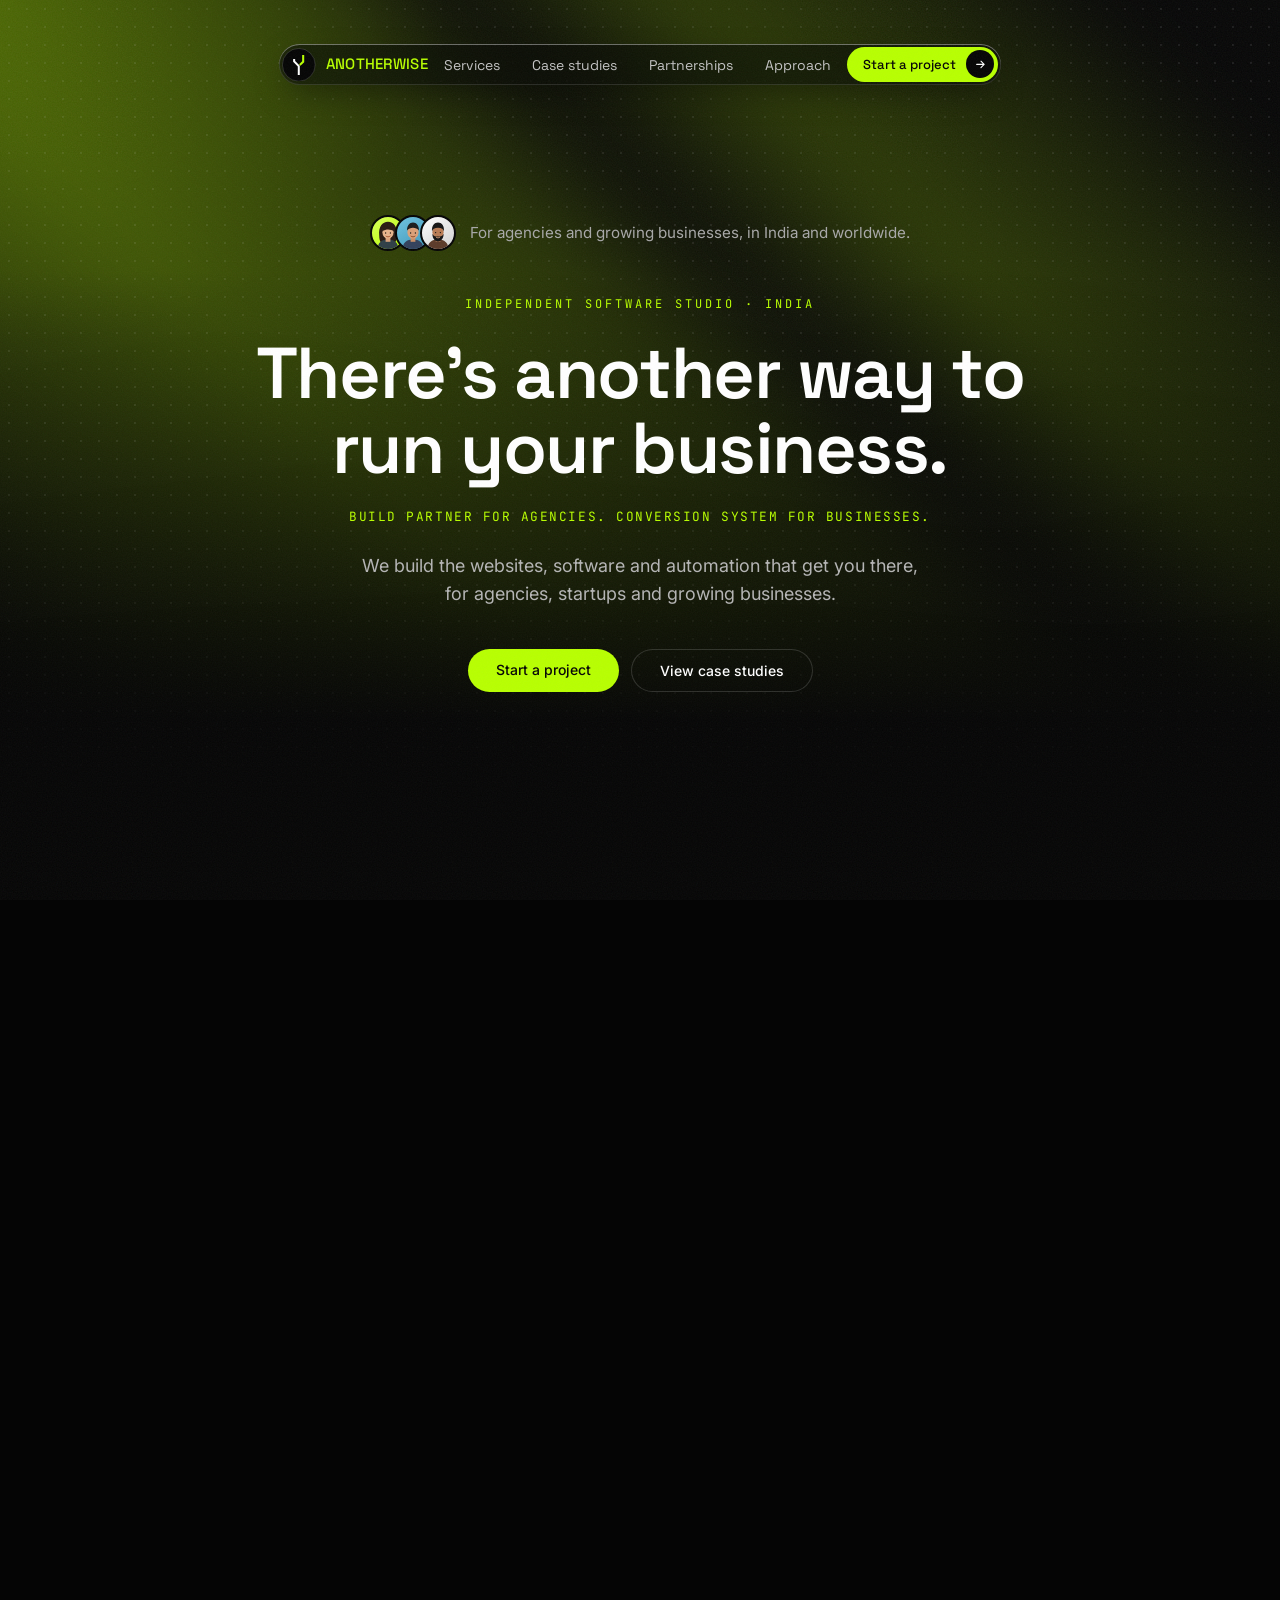
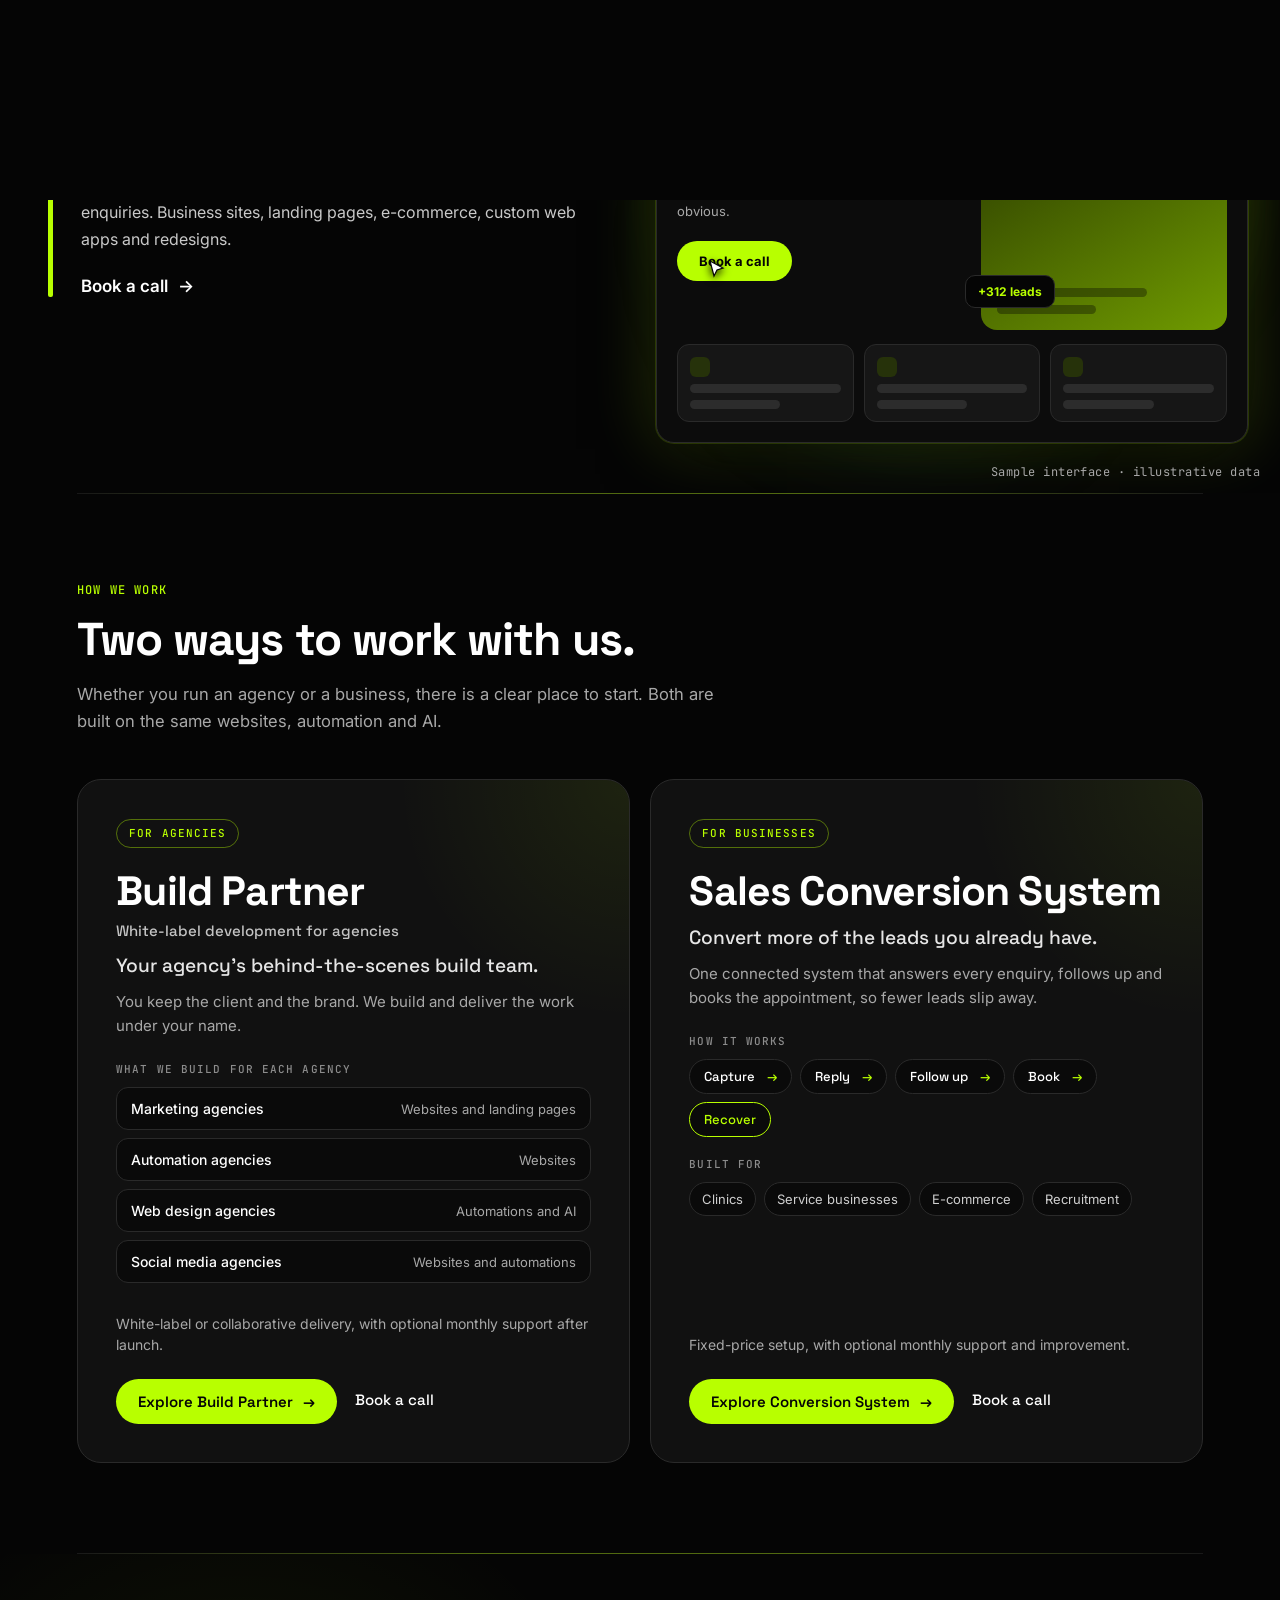
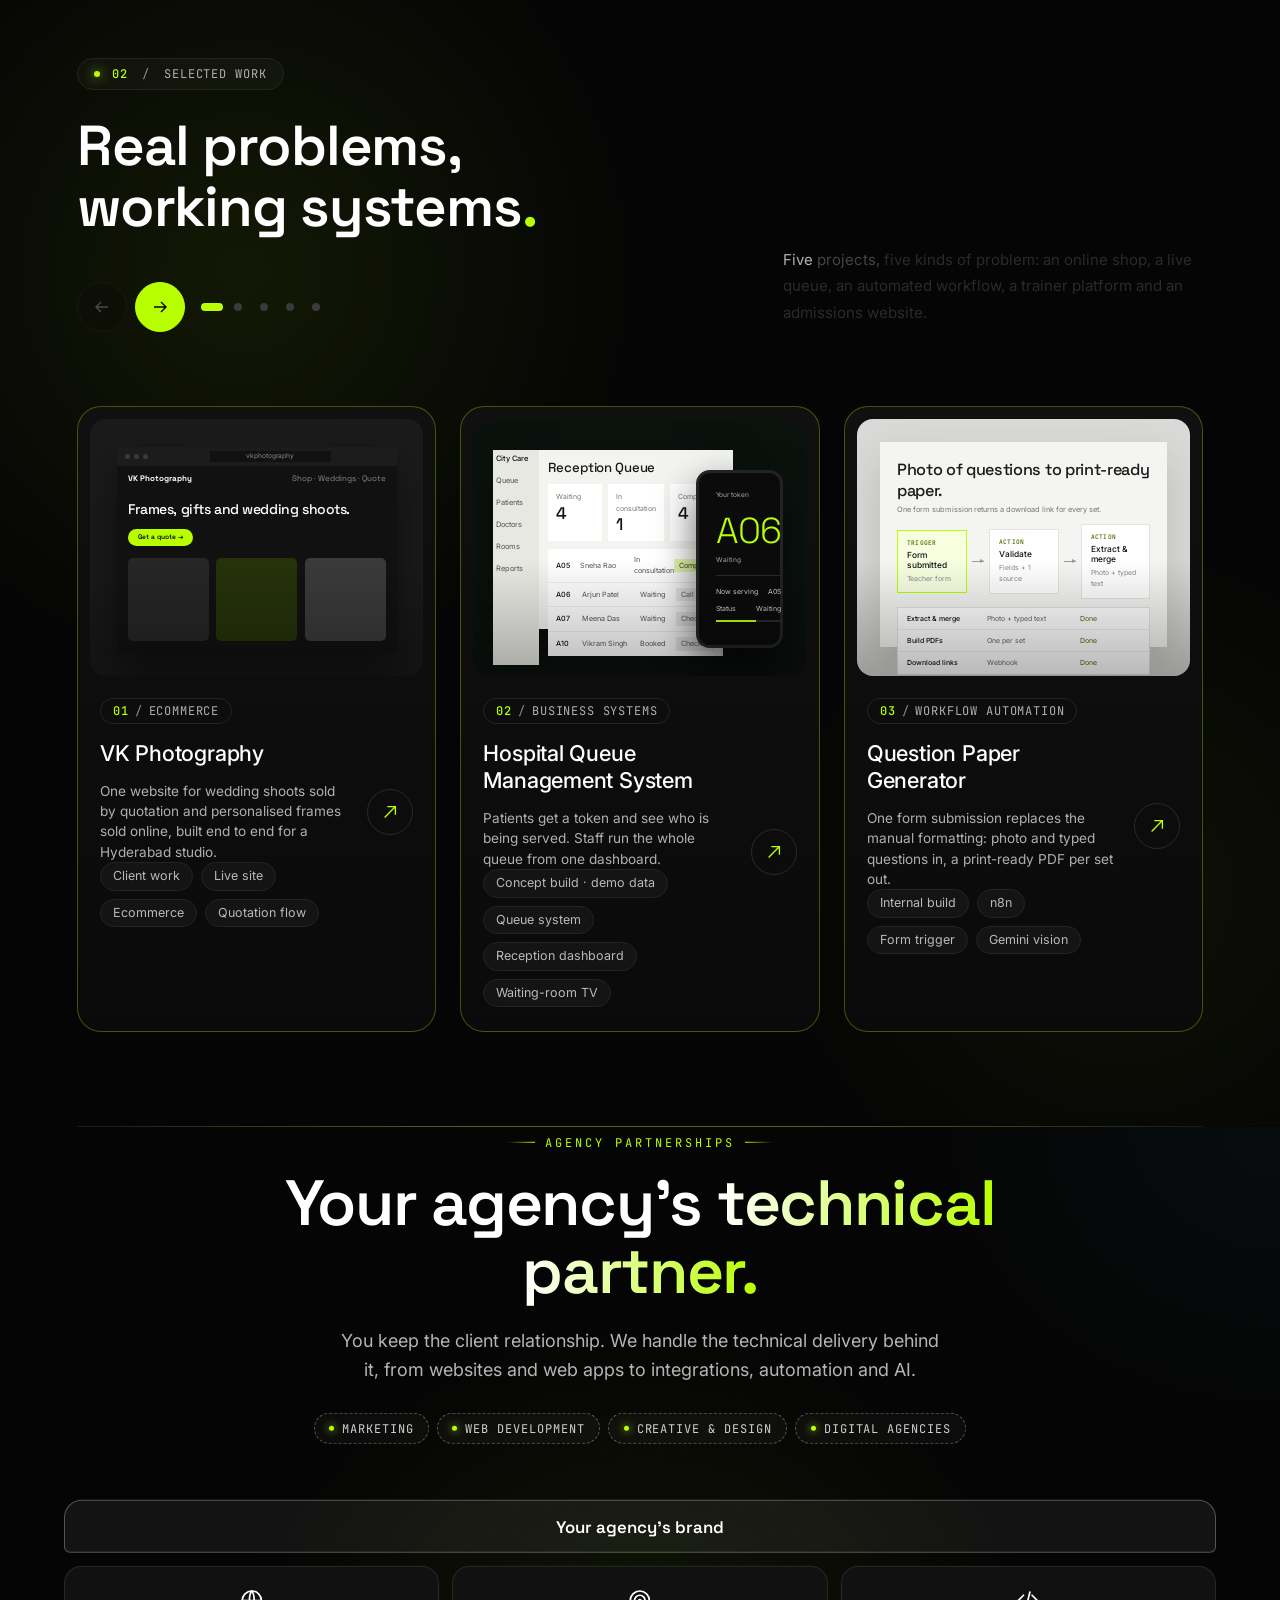
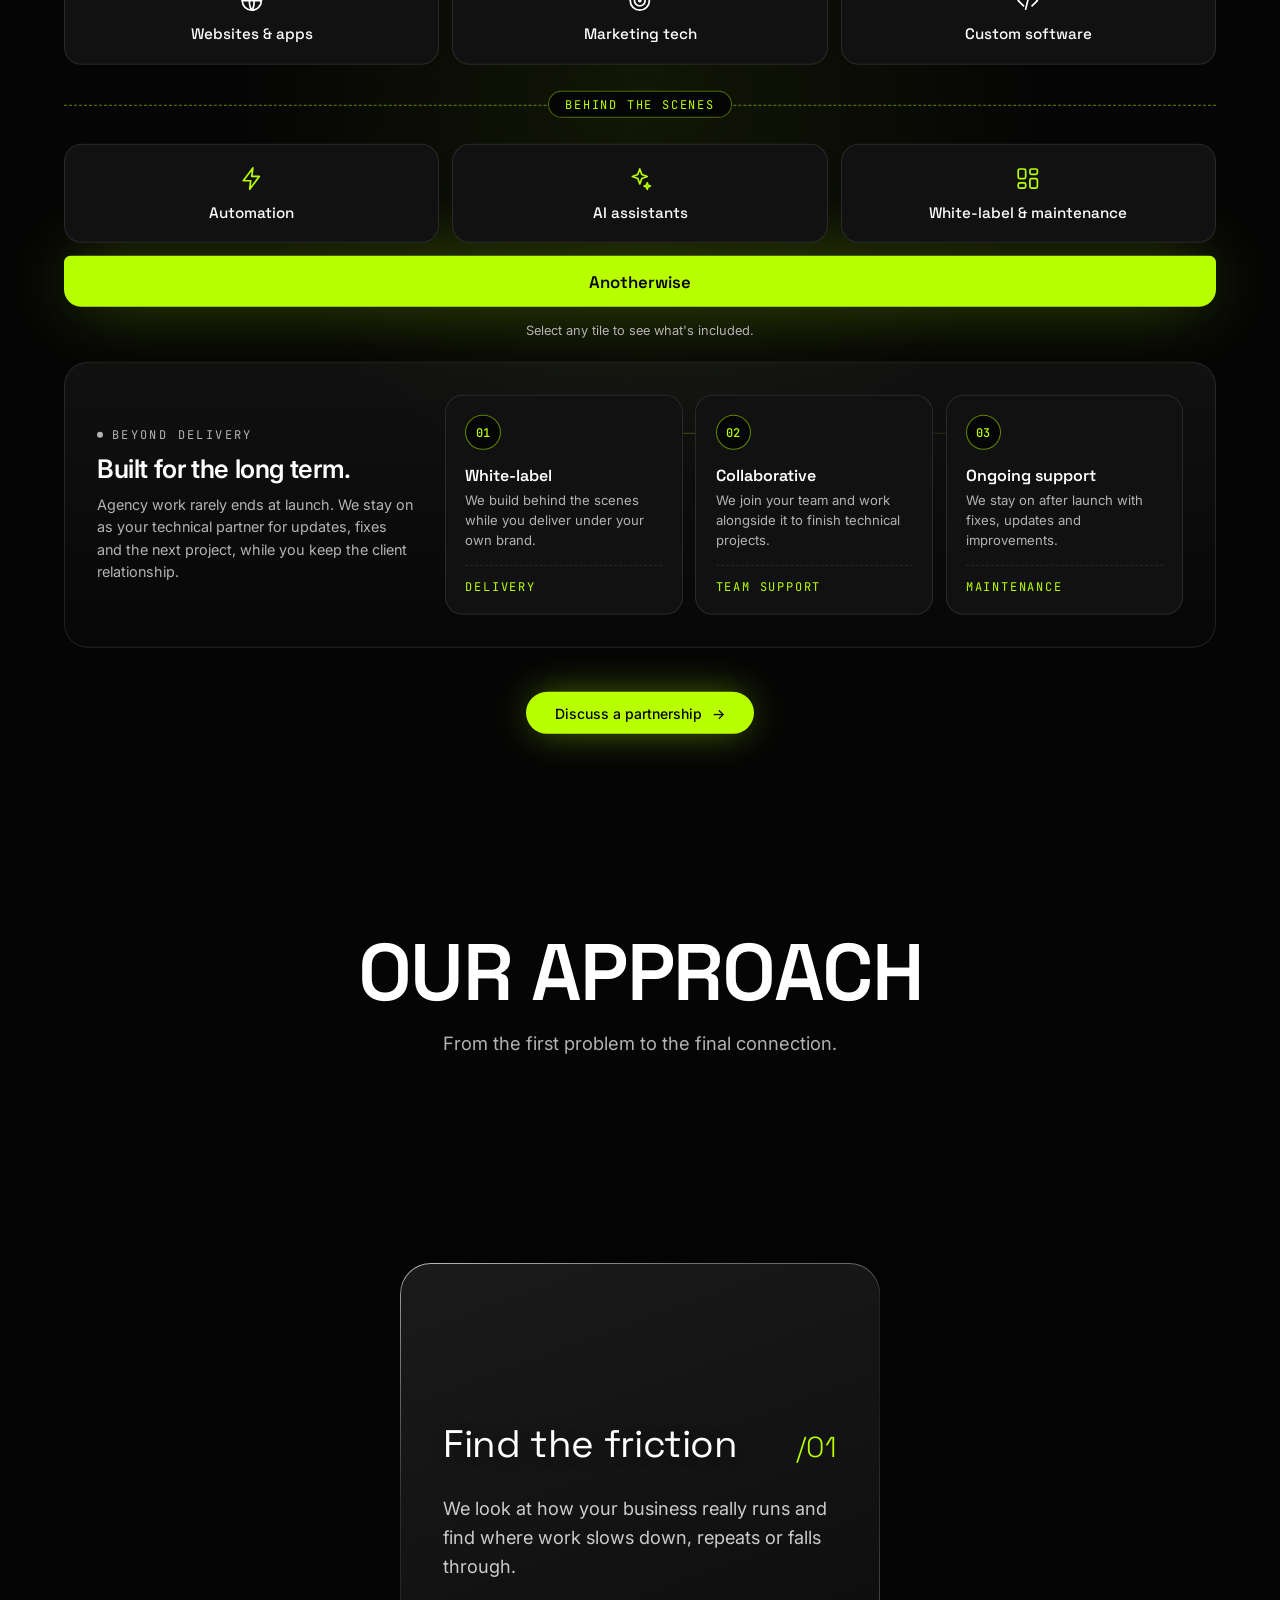
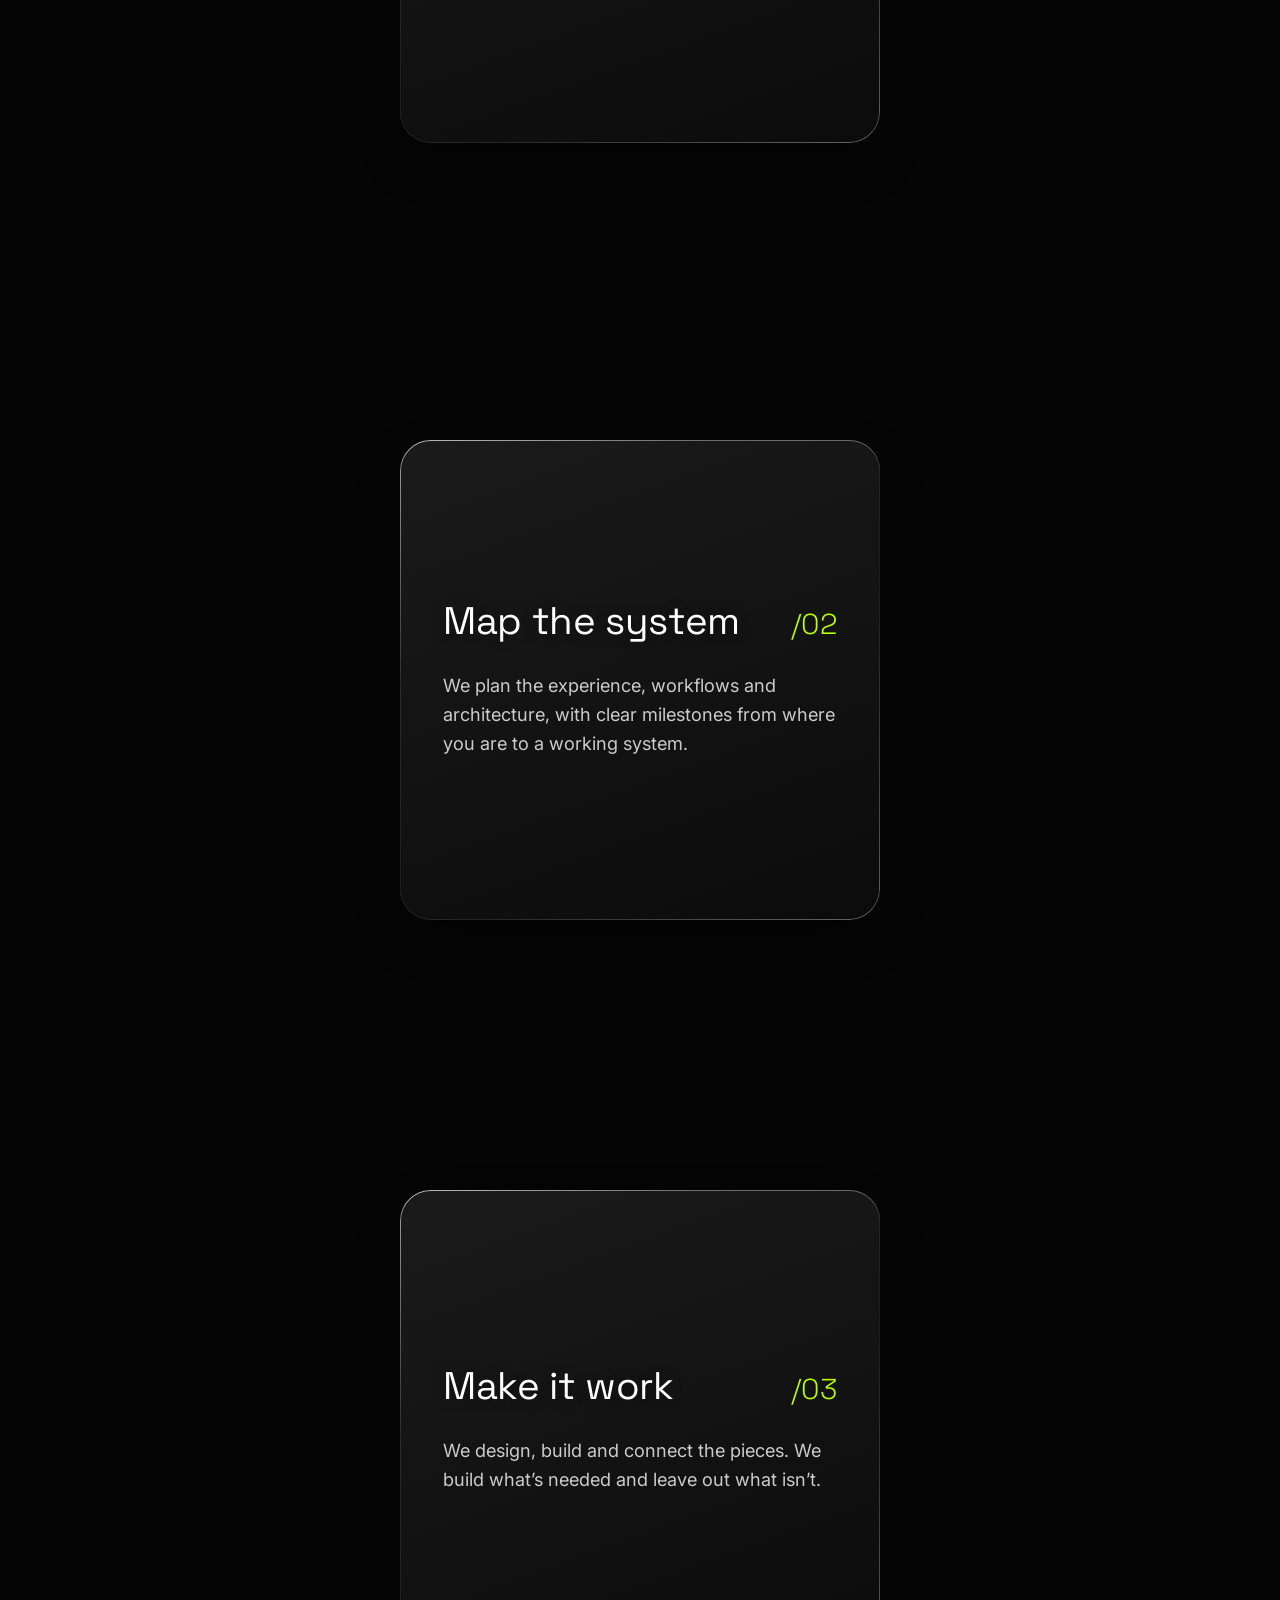
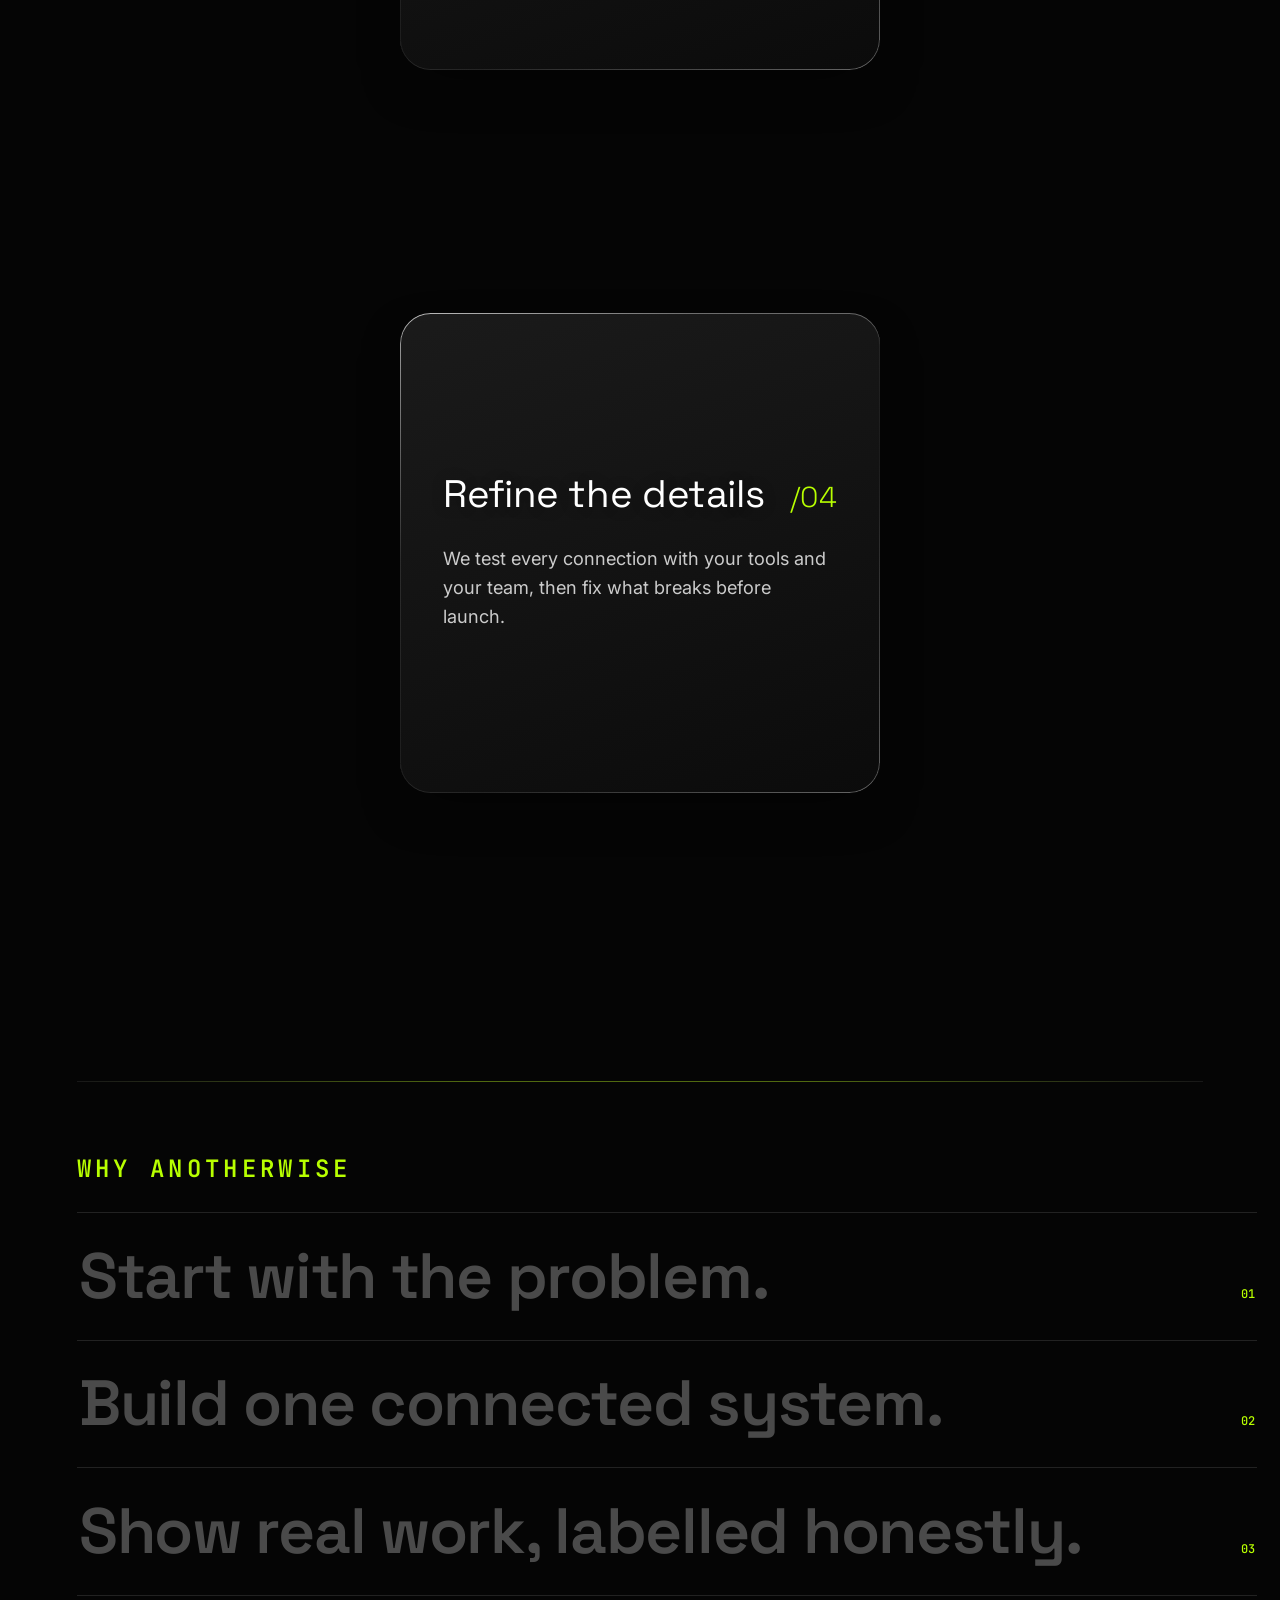
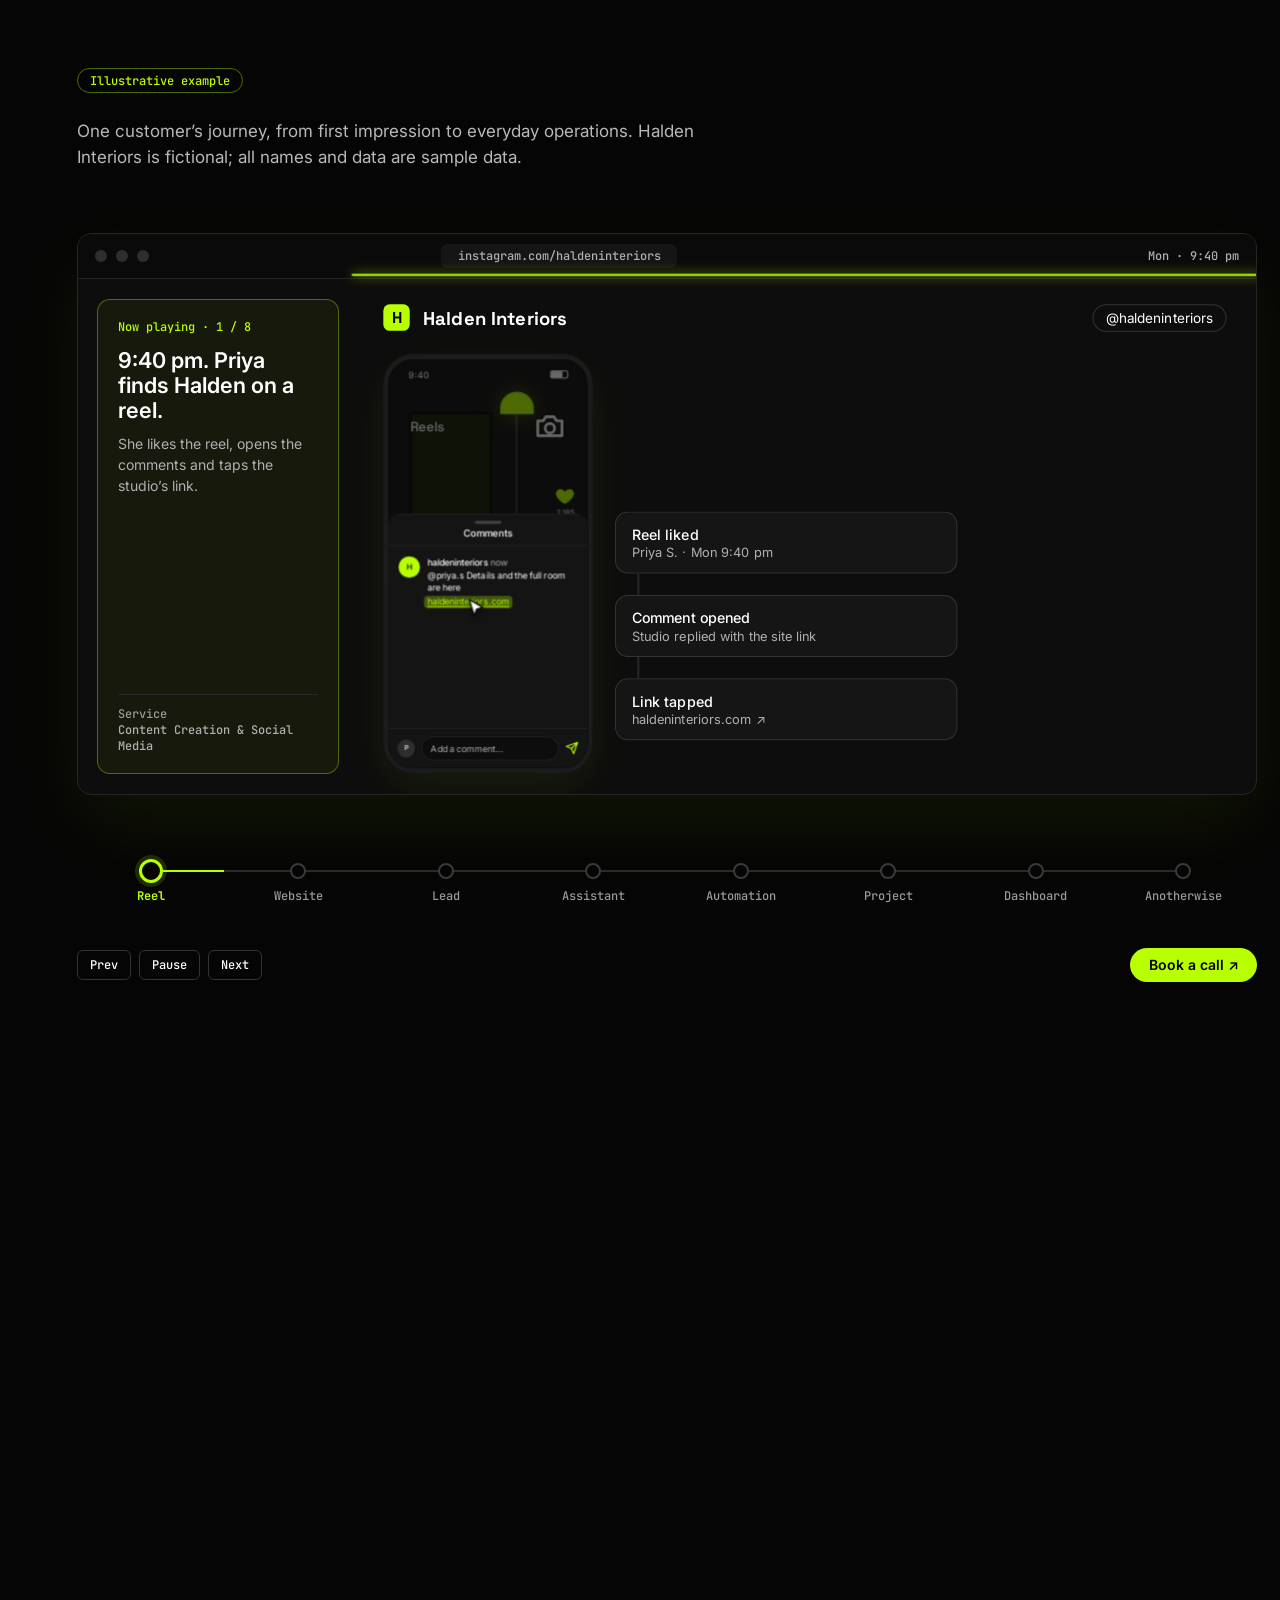
==== commit 02c49530: "New social share image" ====
--- a/index.html
+++ b/index.html
@@ -16,20 +16,20 @@
 <meta property="og:title" content="Agency Build Partner &amp; Lead Conversion System | Anotherwise">
 <meta property="og:description" content="Build partner for agencies: white-label websites, apps, automation and AI. For businesses: a sales conversion system that follows up and books every lead.">
 <meta property="og:url" content="https://anotherwise.netlify.app/">
-<meta property="og:image" content="https://anotherwise.netlify.app/og-image.png">
+<meta property="og:image" content="https://anotherwise.netlify.app/og-image.png?v=202611230016">
 <meta property="og:image:width" content="1200">
 <meta property="og:image:height" content="630">
 <meta property="og:image:alt" content="Anotherwise: Finding another way.">
 <meta name="twitter:card" content="summary_large_image">
 <meta name="twitter:title" content="Agency Build Partner &amp; Lead Conversion System | Anotherwise">
 <meta name="twitter:description" content="Build partner for agencies: white-label websites, apps, automation and AI. For businesses: a sales conversion system that follows up and books every lead.">
-<meta name="twitter:image" content="https://anotherwise.netlify.app/og-image.png">
+<meta name="twitter:image" content="https://anotherwise.netlify.app/og-image.png?v=202611230016">
 <link rel="icon" href="/favicon.ico" sizes="any">
 <link rel="icon" type="image/png" sizes="32x32" href="/icon-32.png">
 <link rel="icon" type="image/png" sizes="192x192" href="/icon-192.png">
 <link rel="apple-touch-icon" href="/apple-touch-icon.png">
 <link rel="manifest" href="/site.webmanifest">
-<script type="application/ld+json">{"@context":"https://schema.org","@graph":[{"@type":"Organization","@id":"https://anotherwise.netlify.app/#org","name":"Anotherwise","url":"https://anotherwise.netlify.app/","slogan":"Finding another way.","logo":{"@type":"ImageObject","url":"https://anotherwise.netlify.app/icon-512.png","width":512,"height":512},"telephone":"+919347435990","sameAs":["https://www.linkedin.com/in/ajay-goli-35182640b/"],"contactPoint":[{"@type":"ContactPoint","contactType":"sales","telephone":"+919347435990","availableLanguage":"English","areaServed":"Worldwide"}]},{"@type":"WebSite","@id":"https://anotherwise.netlify.app/#website","url":"https://anotherwise.netlify.app/","name":"Anotherwise","inLanguage":"en-IN","publisher":{"@id":"https://anotherwise.netlify.app/#org"}},{"@type":"ProfessionalService","@id":"https://anotherwise.netlify.app/#service","name":"Anotherwise","url":"https://anotherwise.netlify.app/","image":"https://anotherwise.netlify.app/og-image.png","description":"Independent software studio in India. Websites, custom software, automation and AI for agencies, startups and growing businesses. White-label or direct.","telephone":"+919347435990","parentOrganization":{"@id":"https://anotherwise.netlify.app/#org"},"areaServed":[{"@type":"Country","name":"India"},"Worldwide"],"hasOfferCatalog":{"@type":"OfferCatalog","name":"Services","itemListElement":[{"@type":"Offer","itemOffered":{"@type":"Service","name":"Websites","description":"Fast, clear websites and landing pages built to bring in enquiries.","provider":{"@id":"https://anotherwise.netlify.app/#org"}}},{"@type":"Offer","itemOffered":{"@type":"Service","name":"Custom software","description":"Custom web apps, portals, dashboards and business systems.","provider":{"@id":"https://anotherwise.netlify.app/#org"}}},{"@type":"Offer","itemOffered":{"@type":"Service","name":"Workflow automation","description":"Automations that connect your tools, qualify leads and remove manual work.","provider":{"@id":"https://anotherwise.netlify.app/#org"}}},{"@type":"Offer","itemOffered":{"@type":"Service","name":"AI assistants","description":"AI chat and voice assistants that answer from approved business information.","provider":{"@id":"https://anotherwise.netlify.app/#org"}}},{"@type":"Offer","itemOffered":{"@type":"Service","name":"Build Partner for agencies","description":"White-label or collaborative technical delivery for marketing, web, automation and social agencies.","provider":{"@id":"https://anotherwise.netlify.app/#org"}}},{"@type":"Offer","itemOffered":{"@type":"Service","name":"Sales Conversion System","description":"One connected system that answers every enquiry, follows up and books the appointment.","provider":{"@id":"https://anotherwise.netlify.app/#org"}}}]}},{"@type":"ItemList","name":"Case studies","itemListElement":[{"@type":"ListItem","position":1,"url":"https://anotherwise.netlify.app/casestudy1.html","name":"Chaitanya Bharath School"},{"@type":"ListItem","position":2,"url":"https://anotherwise.netlify.app/casestudy2.html","name":"Question Paper Generator"},{"@type":"ListItem","position":3,"url":"https://anotherwise.netlify.app/casestudy3.html","name":"Hospital Queue Management System"},{"@type":"ListItem","position":4,"url":"https://anotherwise.netlify.app/casestudy4.html","name":"Gym Trainer Platform"},{"@type":"ListItem","position":5,"url":"https://anotherwise.netlify.app/casestudy5.html","name":"VK Photography"}]}]}</script>
+<script type="application/ld+json">{"@context":"https://schema.org","@graph":[{"@type":"Organization","@id":"https://anotherwise.netlify.app/#org","name":"Anotherwise","url":"https://anotherwise.netlify.app/","slogan":"Finding another way.","logo":{"@type":"ImageObject","url":"https://anotherwise.netlify.app/icon-512.png","width":512,"height":512},"telephone":"+919347435990","sameAs":["https://www.linkedin.com/in/ajay-goli-35182640b/"],"contactPoint":[{"@type":"ContactPoint","contactType":"sales","telephone":"+919347435990","availableLanguage":"English","areaServed":"Worldwide"}]},{"@type":"WebSite","@id":"https://anotherwise.netlify.app/#website","url":"https://anotherwise.netlify.app/","name":"Anotherwise","inLanguage":"en-IN","publisher":{"@id":"https://anotherwise.netlify.app/#org"}},{"@type":"ProfessionalService","@id":"https://anotherwise.netlify.app/#service","name":"Anotherwise","url":"https://anotherwise.netlify.app/","image":"https://anotherwise.netlify.app/og-image.png?v=202611230016","description":"Independent software studio in India. Websites, custom software, automation and AI for agencies, startups and growing businesses. White-label or direct.","telephone":"+919347435990","parentOrganization":{"@id":"https://anotherwise.netlify.app/#org"},"areaServed":[{"@type":"Country","name":"India"},"Worldwide"],"hasOfferCatalog":{"@type":"OfferCatalog","name":"Services","itemListElement":[{"@type":"Offer","itemOffered":{"@type":"Service","name":"Websites","description":"Fast, clear websites and landing pages built to bring in enquiries.","provider":{"@id":"https://anotherwise.netlify.app/#org"}}},{"@type":"Offer","itemOffered":{"@type":"Service","name":"Custom software","description":"Custom web apps, portals, dashboards and business systems.","provider":{"@id":"https://anotherwise.netlify.app/#org"}}},{"@type":"Offer","itemOffered":{"@type":"Service","name":"Workflow automation","description":"Automations that connect your tools, qualify leads and remove manual work.","provider":{"@id":"https://anotherwise.netlify.app/#org"}}},{"@type":"Offer","itemOffered":{"@type":"Service","name":"AI assistants","description":"AI chat and voice assistants that answer from approved business information.","provider":{"@id":"https://anotherwise.netlify.app/#org"}}},{"@type":"Offer","itemOffered":{"@type":"Service","name":"Build Partner for agencies","description":"White-label or collaborative technical delivery for marketing, web, automation and social agencies.","provider":{"@id":"https://anotherwise.netlify.app/#org"}}},{"@type":"Offer","itemOffered":{"@type":"Service","name":"Sales Conversion System","description":"One connected system that answers every enquiry, follows up and books the appointment.","provider":{"@id":"https://anotherwise.netlify.app/#org"}}}]}},{"@type":"ItemList","name":"Case studies","itemListElement":[{"@type":"ListItem","position":1,"url":"https://anotherwise.netlify.app/casestudy1.html","name":"Chaitanya Bharath School"},{"@type":"ListItem","position":2,"url":"https://anotherwise.netlify.app/casestudy2.html","name":"Question Paper Generator"},{"@type":"ListItem","position":3,"url":"https://anotherwise.netlify.app/casestudy3.html","name":"Hospital Queue Management System"},{"@type":"ListItem","position":4,"url":"https://anotherwise.netlify.app/casestudy4.html","name":"Gym Trainer Platform"},{"@type":"ListItem","position":5,"url":"https://anotherwise.netlify.app/casestudy5.html","name":"VK Photography"}]}]}</script>
 <!--SEO:end-->
 <meta name="color-scheme" content="dark">
 <link rel="preconnect" href="https://fonts.googleapis.com">
